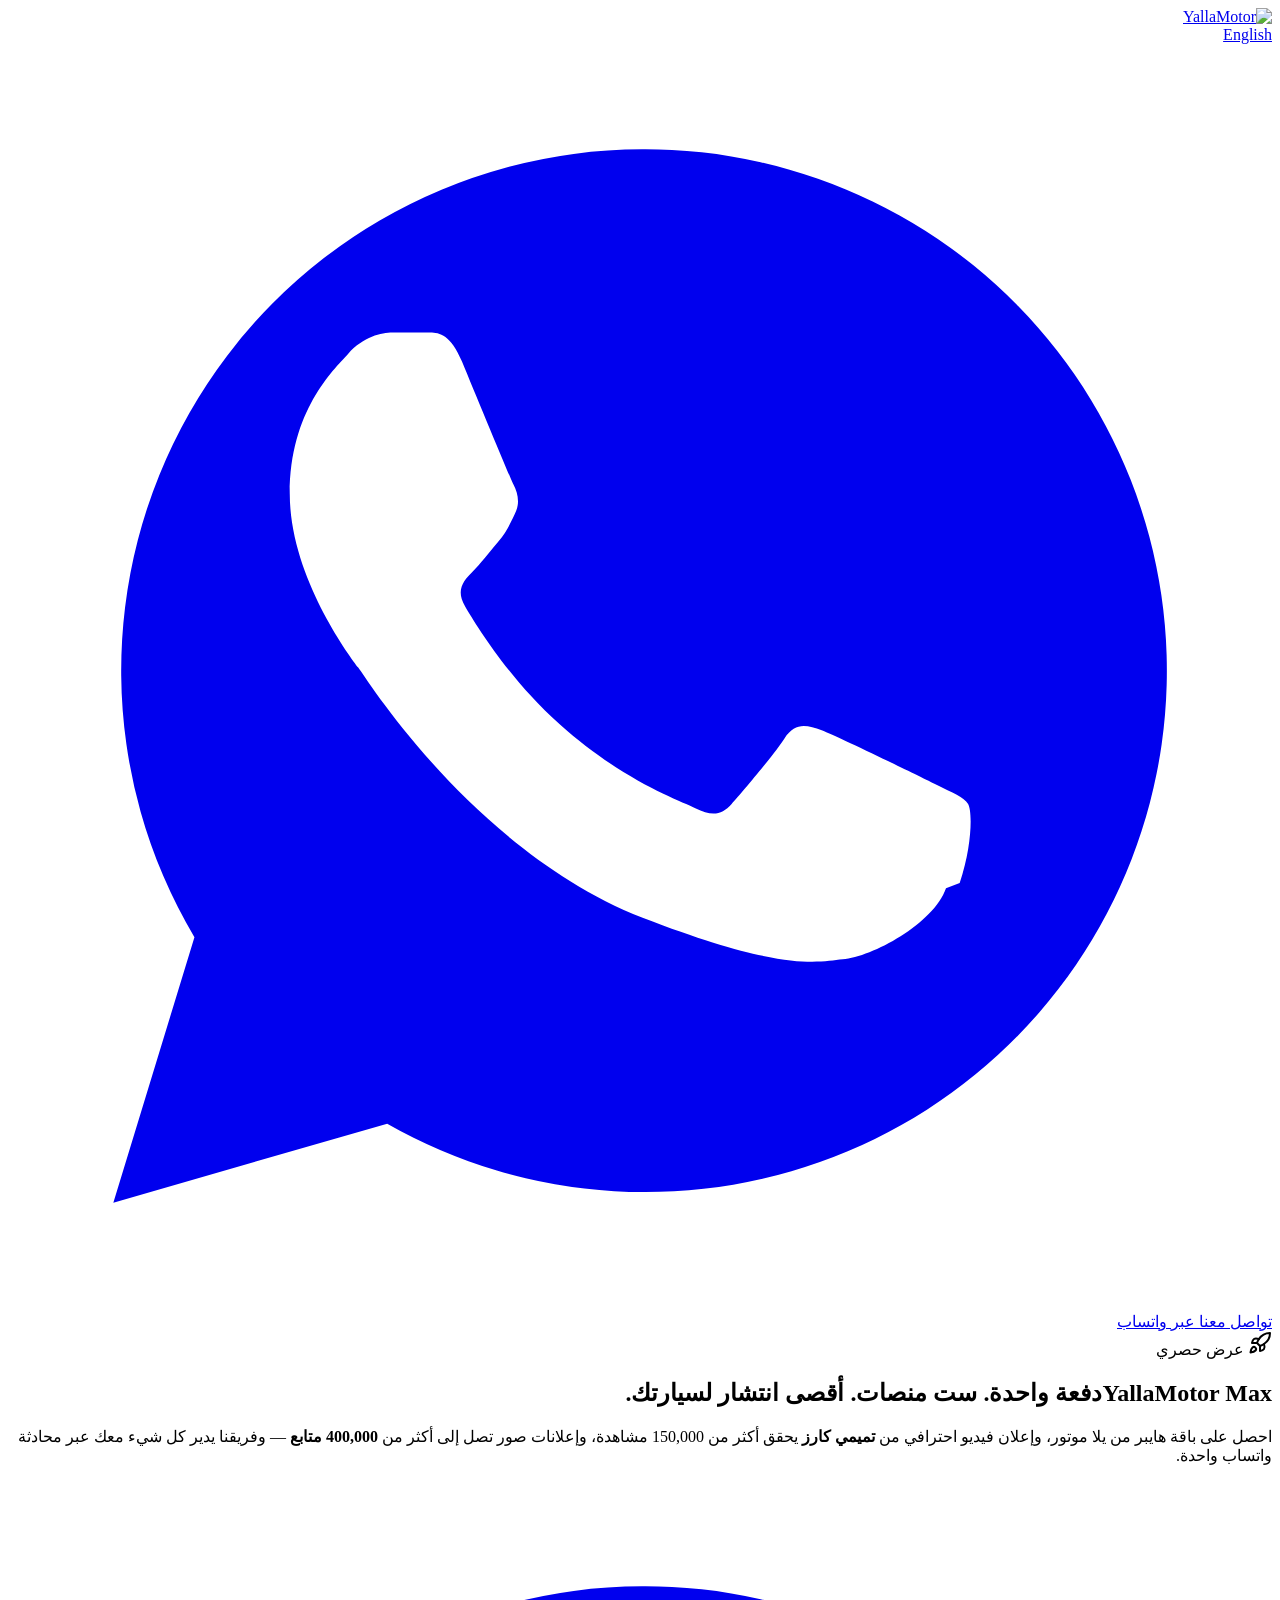
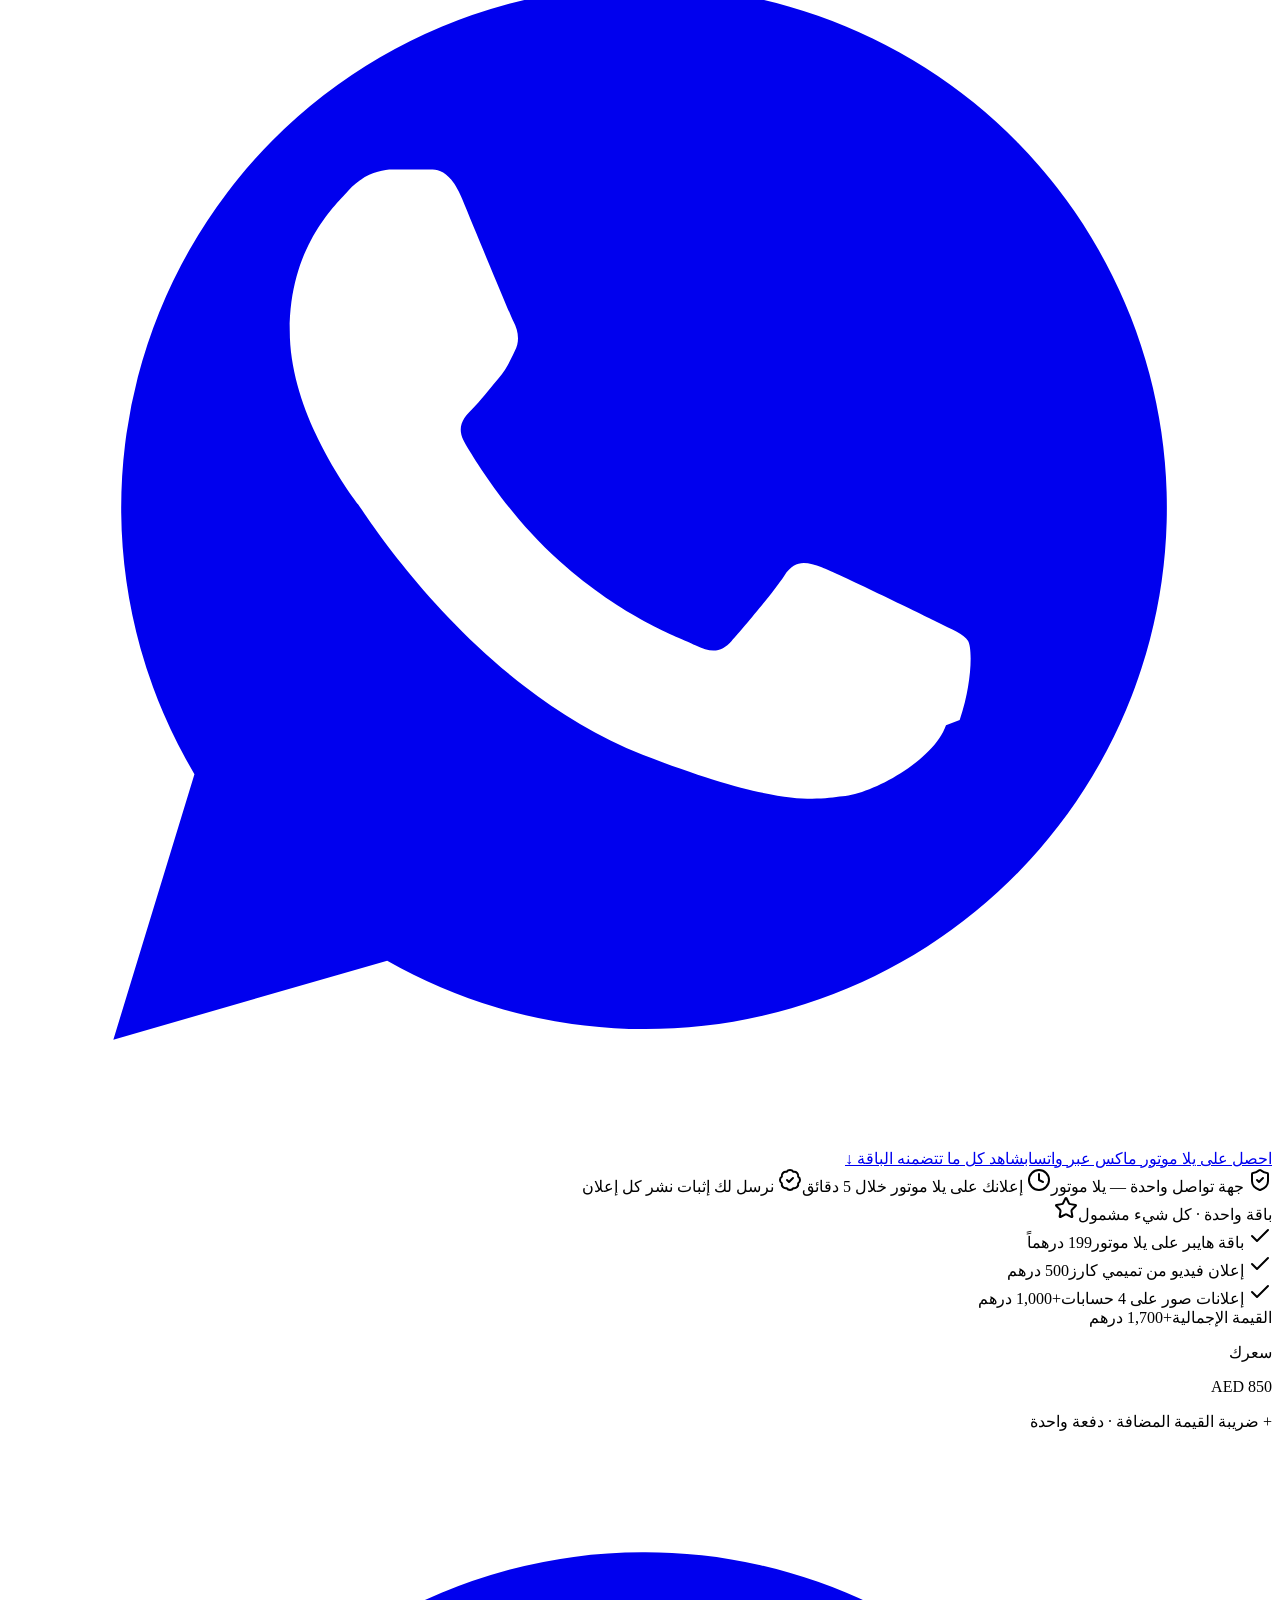
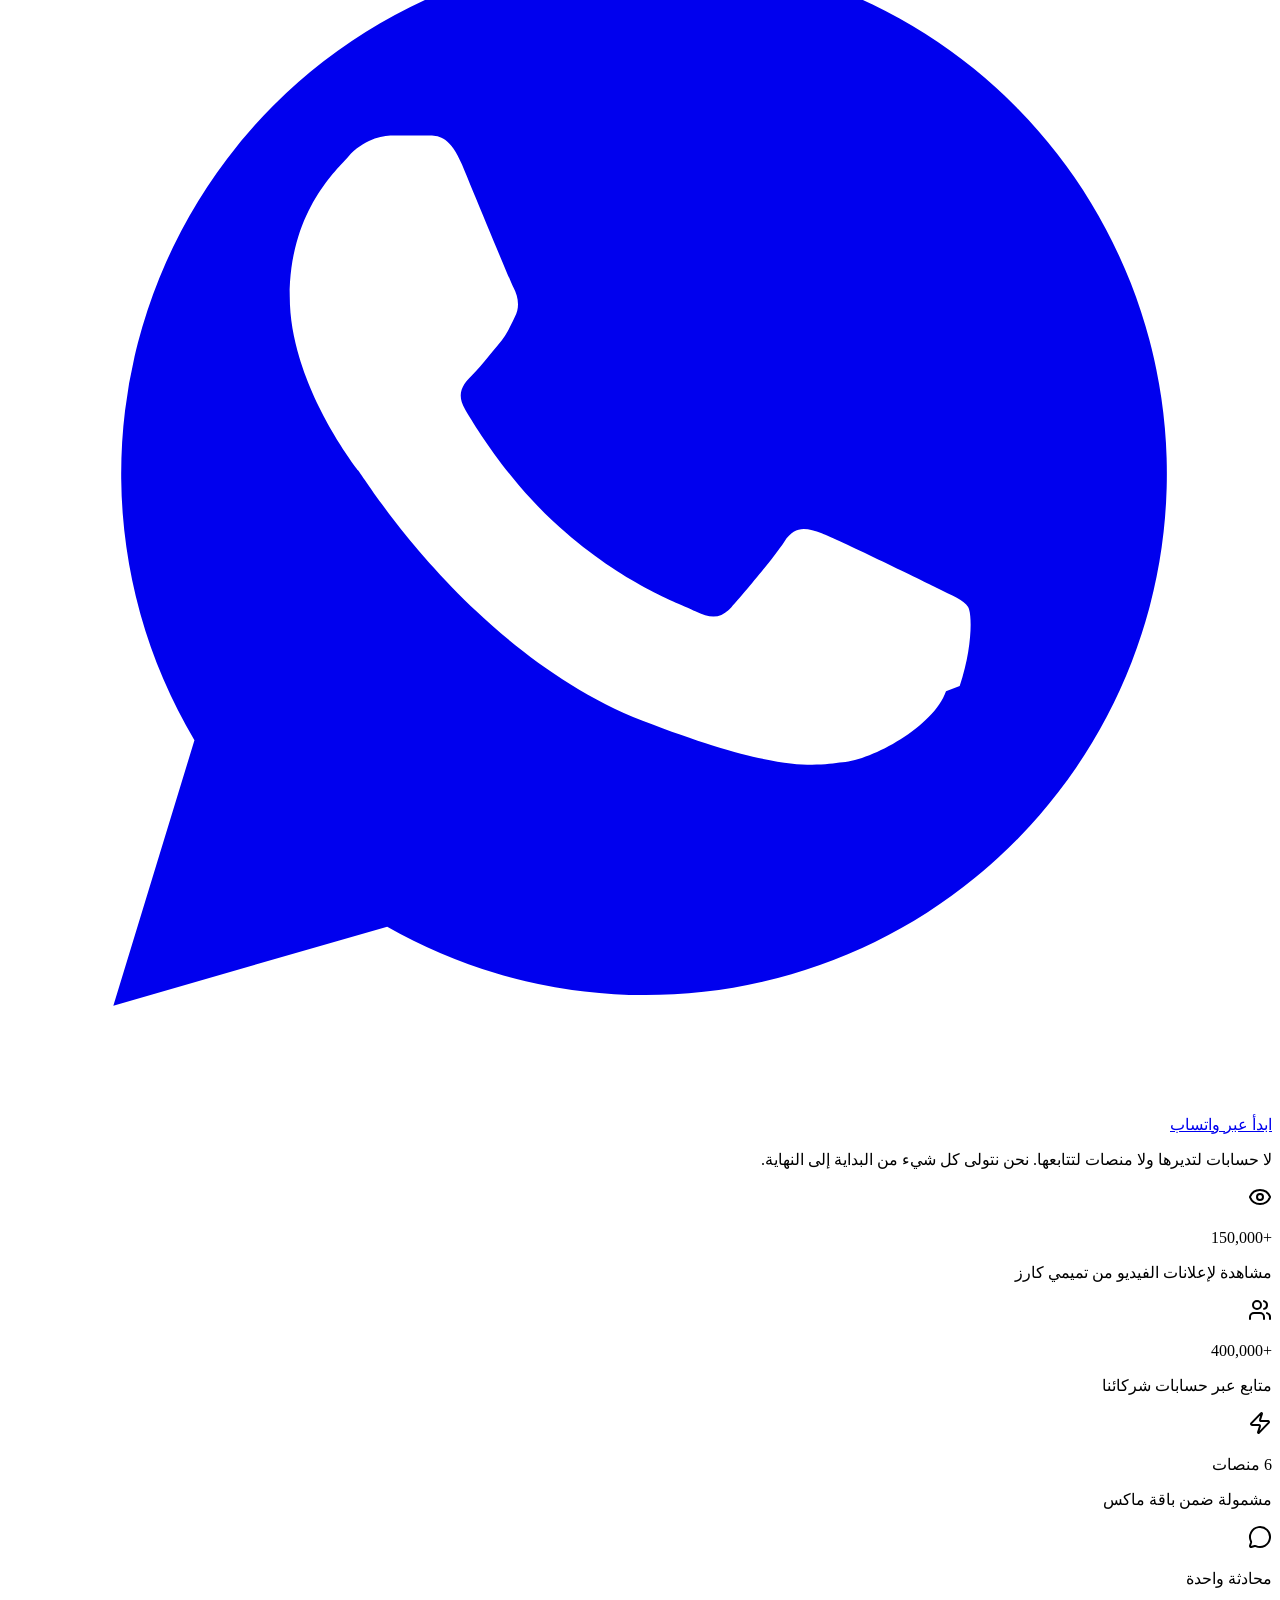
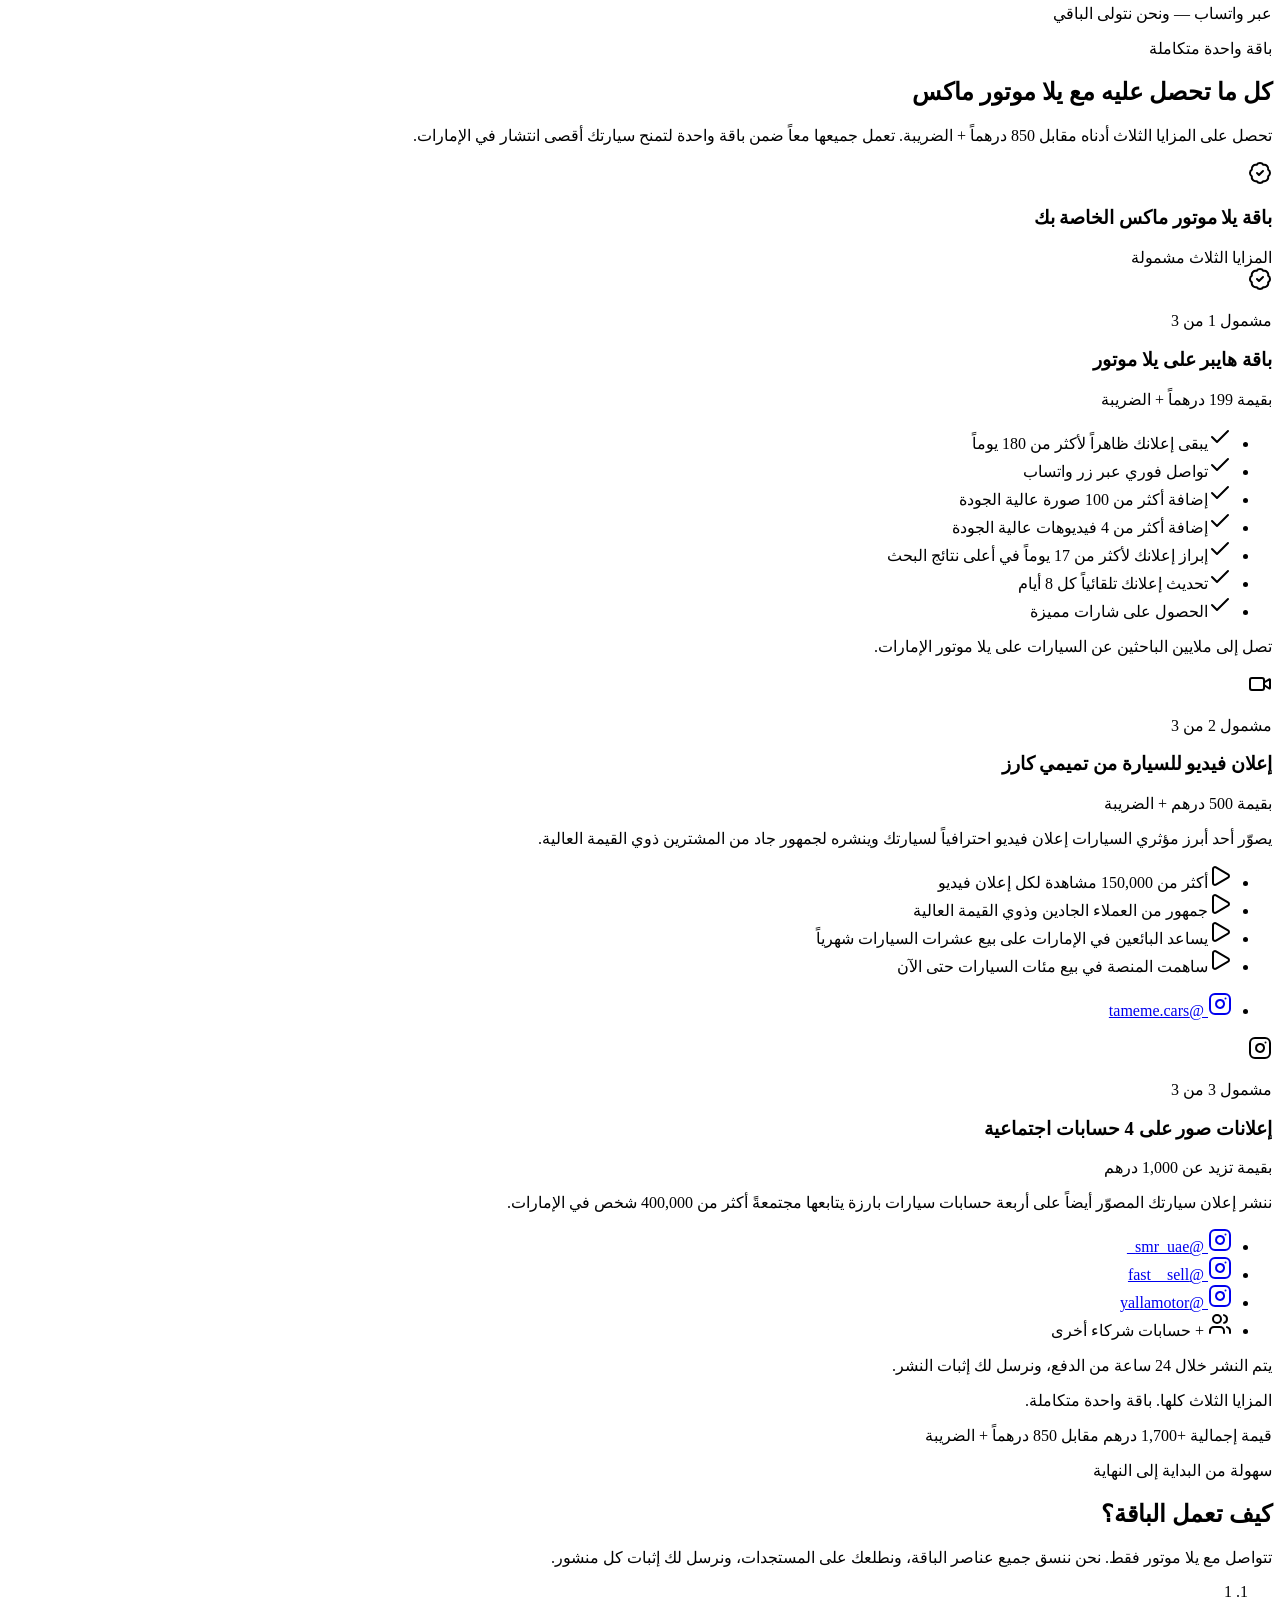
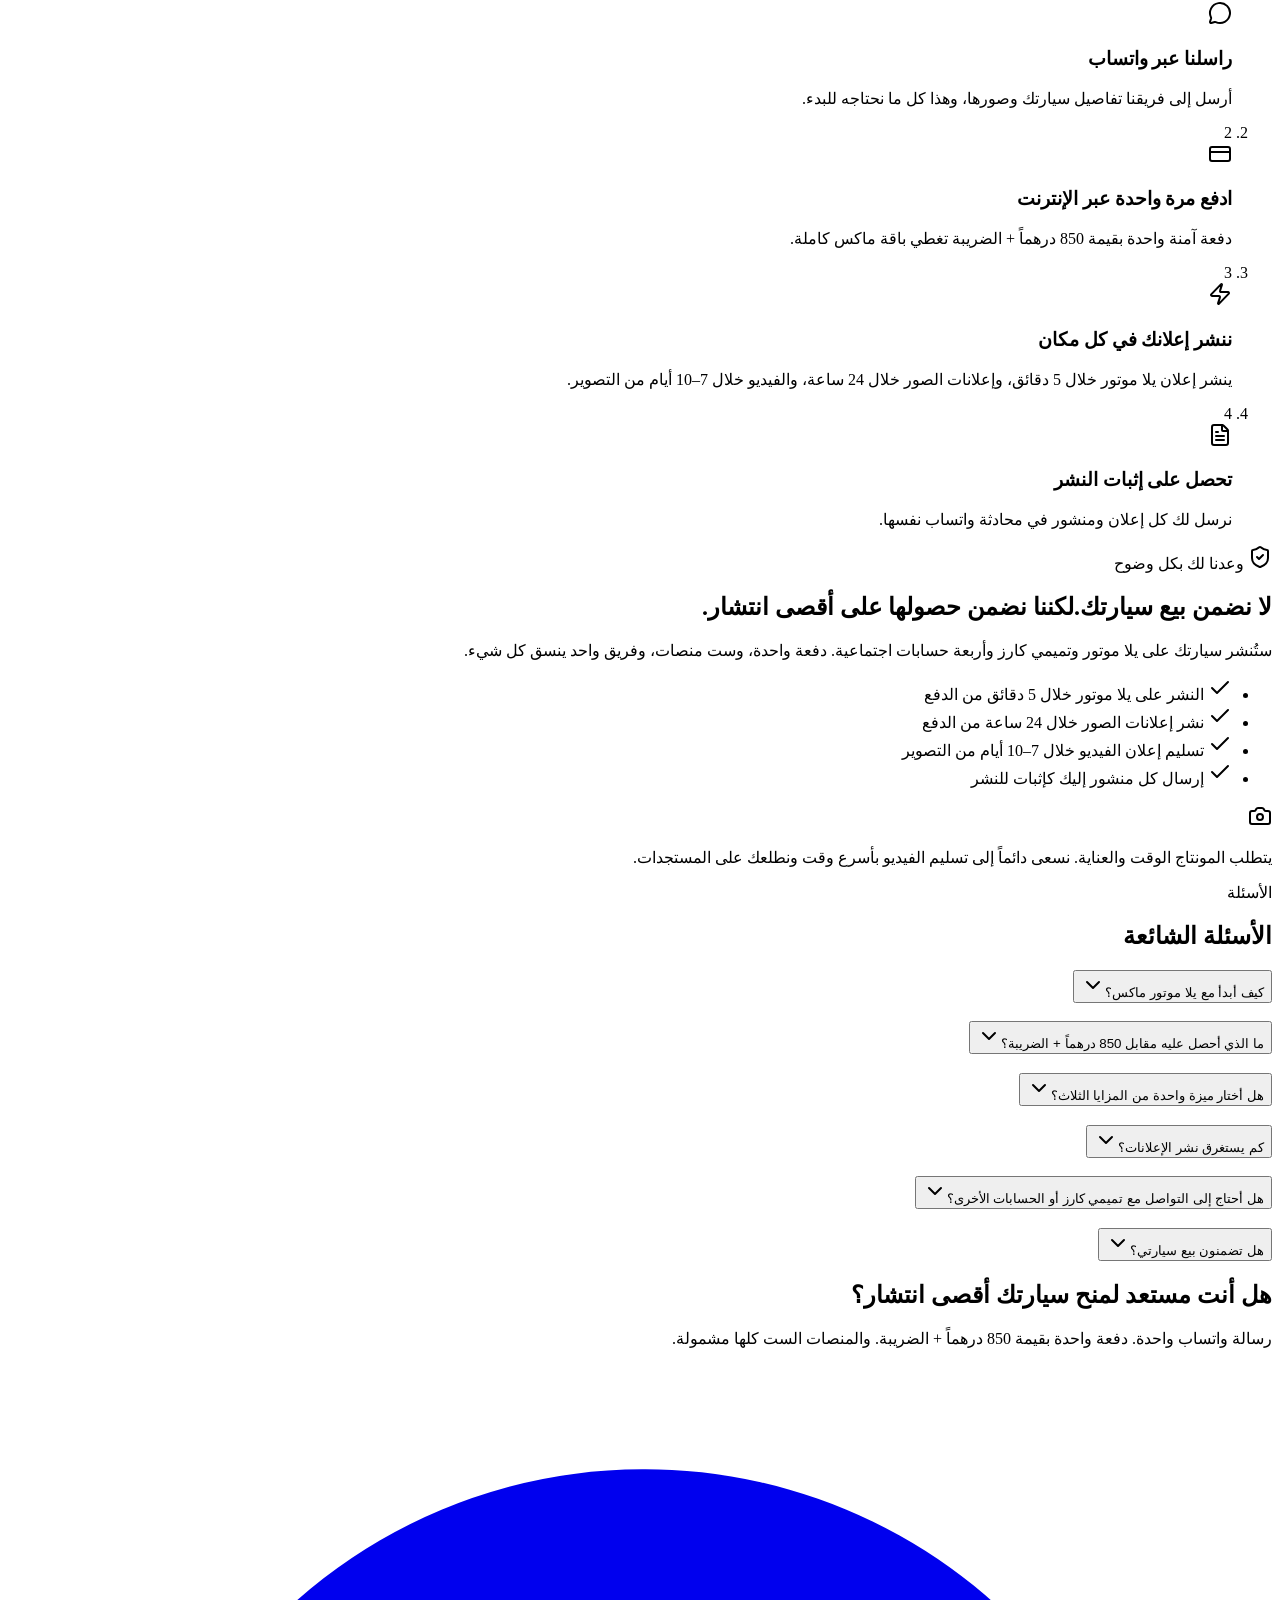
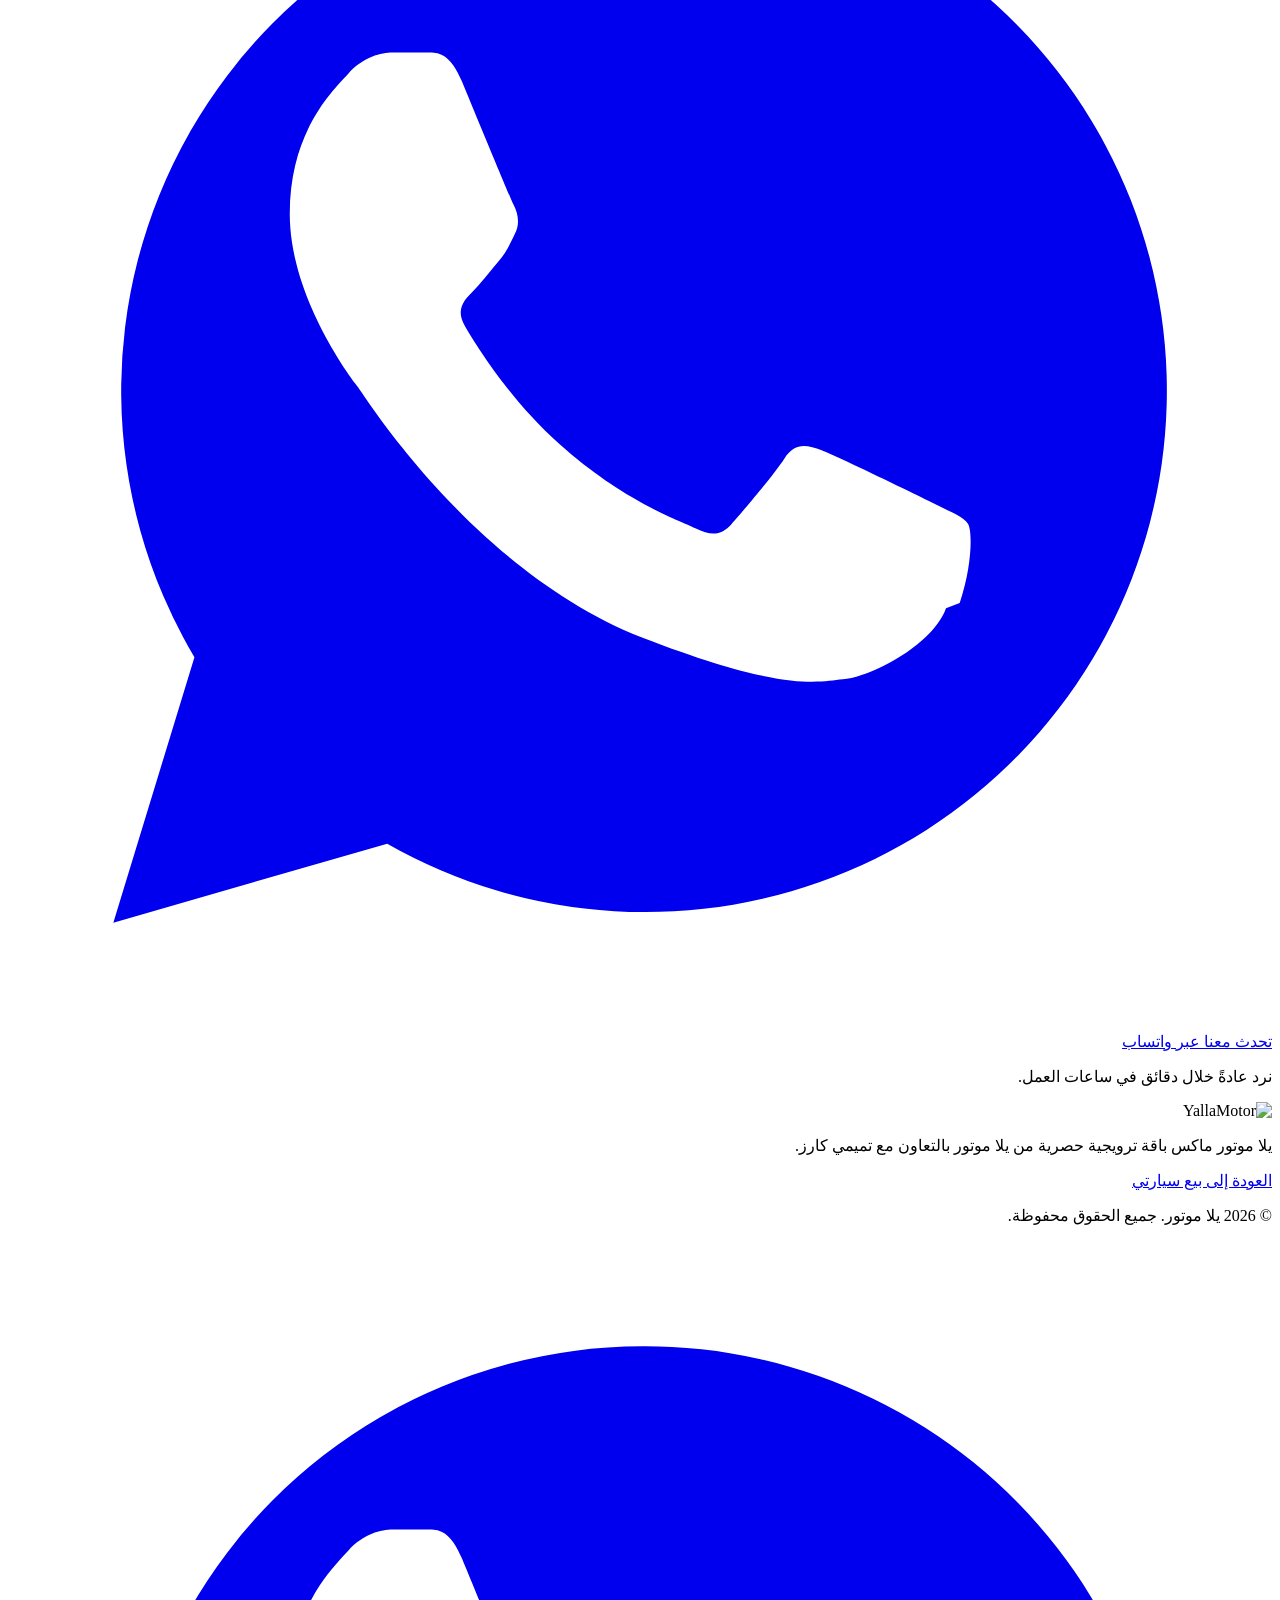
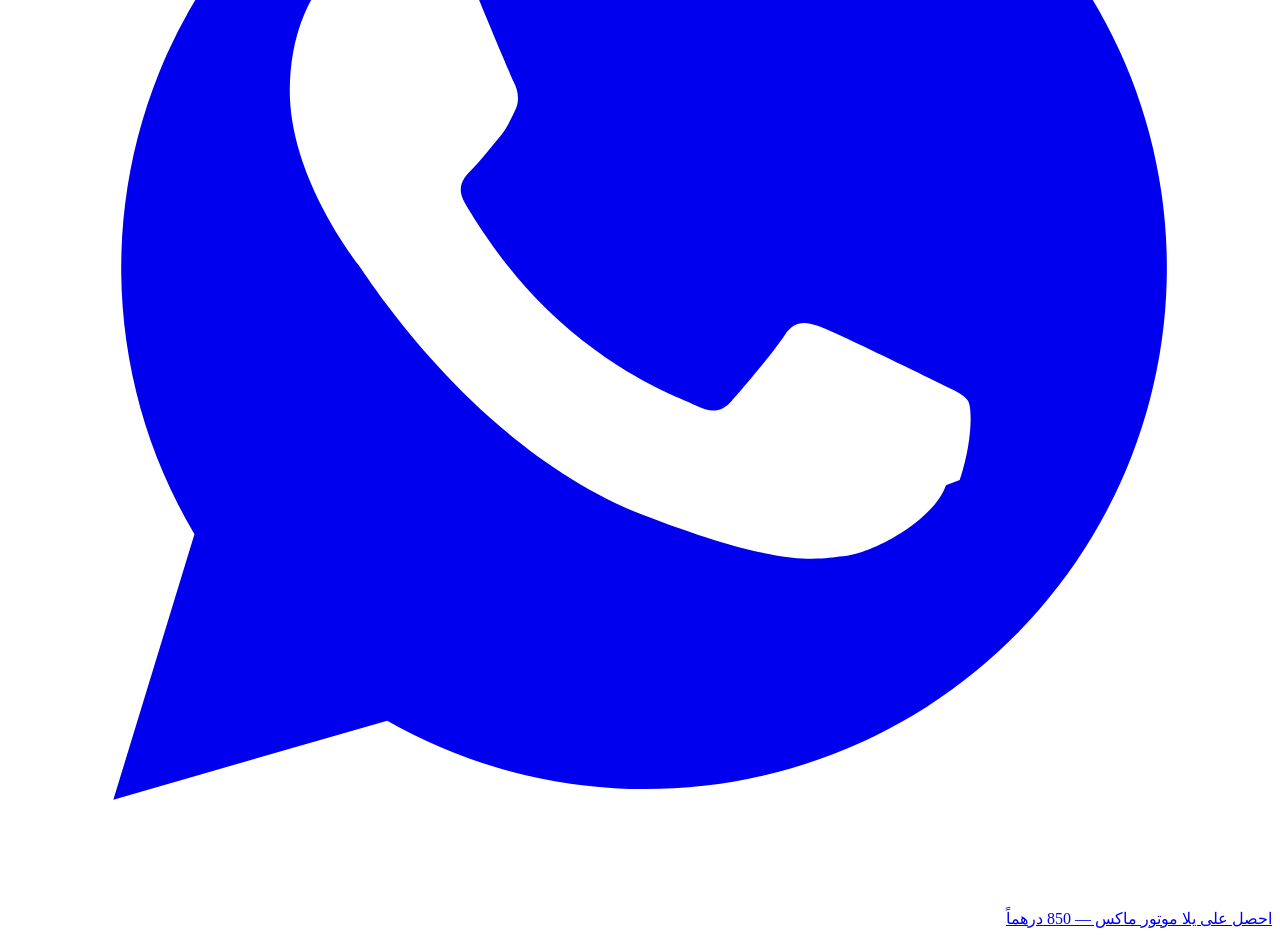
==== ar/index.html @ 2f6cdd78 "deploy: publish YallaMotor Max demo" ====
<!DOCTYPE html><html lang="ar" dir="rtl"><head><meta charSet="utf-8"/><meta name="viewport" content="width=device-width, initial-scale=1"/><link rel="preload" as="image" href="https://ymimg1.b8cdn.com/uploads/logos/ym-colored-logo-ar.svg"/><link rel="stylesheet" href="/yallamotor-boost-demo/assets/styles-BBoVsa_n.css" data-precedence="default"/><link rel="stylesheet" href="https://fonts.googleapis.com/css2?family=Inter:wght@400;600;700;800;900&amp;family=Noto+Kufi+Arabic:wght@400;600;700;800;900&amp;display=swap" data-precedence="default"/><title>يلا موتور ماكس | روّج لسيارتك على 6 منصات في الإمارات</title><meta name="author" content="YallaMotor"/><meta name="theme-color" content="#124D99"/><meta name="twitter:site" content="@YallaMotor"/><meta name="description" content="روّج لسيارتك على 6 منصات مع يلا موتور ماكس: باقة هايبر وفيديو من تميمي كارز وإعلانات صور على 4 حسابات مقابل 850 درهماً + الضريبة."/><meta name="keywords" content="بيع سيارتي الإمارات، إعلان سيارة، يلا موتور ماكس، تسويق سيارة، إعلان فيديو سيارة، تميمي كارز"/><meta name="robots" content="index, follow, max-image-preview:large"/><meta property="og:title" content="يلا موتور ماكس | روّج لسيارتك على 6 منصات في الإمارات"/><meta property="og:description" content="روّج لسيارتك على 6 منصات مع يلا موتور ماكس: باقة هايبر وفيديو من تميمي كارز وإعلانات صور على 4 حسابات مقابل 850 درهماً + الضريبة."/><meta property="og:type" content="website"/><meta property="og:url" content="https://uae.yallamotor.com/ar/yallamotor-max"/><meta property="og:site_name" content="YallaMotor"/><meta property="og:locale" content="ar_AE"/><meta property="og:locale:alternate" content="en_AE"/><meta name="twitter:card" content="summary_large_image"/><meta name="twitter:title" content="يلا موتور ماكس | روّج لسيارتك على 6 منصات في الإمارات"/><meta name="twitter:description" content="روّج لسيارتك على 6 منصات مع يلا موتور ماكس: باقة هايبر وفيديو من تميمي كارز وإعلانات صور على 4 حسابات مقابل 850 درهماً + الضريبة."/><link rel="modulepreload" href="/yallamotor-boost-demo/assets/index-CAZKb6pH.js"/><link rel="modulepreload" href="/yallamotor-boost-demo/assets/ar-DwVYAXFc.js"/><link rel="modulepreload" href="/yallamotor-boost-demo/assets/YallaMotorMaxPage-DIHy24-8.js"/><link rel="icon" href="/yallamotor-boost-demo/favicon.ico" type="image/x-icon"/><link rel="canonical" href="https://uae.yallamotor.com/ar/yallamotor-max"/><link rel="alternate" hrefLang="en-AE" href="https://uae.yallamotor.com/yallamotor-max"/><link rel="alternate" hrefLang="ar-AE" href="https://uae.yallamotor.com/ar/yallamotor-max"/><link rel="alternate" hrefLang="x-default" href="https://uae.yallamotor.com/yallamotor-max"/><link rel="preconnect" href="https://fonts.googleapis.com"/><link rel="preconnect" href="https://fonts.gstatic.com" crossorigin="anonymous"/><script type="application/ld+json">{"@context":"https://schema.org","@graph":[{"@type":"Service","@id":"https://uae.yallamotor.com/ar/yallamotor-max#service","name":"يلا موتور ماكس","description":"روّج لسيارتك على 6 منصات مع يلا موتور ماكس: باقة هايبر وفيديو من تميمي كارز وإعلانات صور على 4 حسابات مقابل 850 درهماً + الضريبة.","url":"https://uae.yallamotor.com/ar/yallamotor-max","areaServed":{"@type":"Country","name":"United Arab Emirates"},"provider":{"@type":"Organization","name":"YallaMotor","url":"https://uae.yallamotor.com"},"offers":{"@type":"Offer","price":"850","priceCurrency":"AED","url":"https://uae.yallamotor.com/ar/yallamotor-max","availability":"https://schema.org/InStock"}},{"@type":"FAQPage","@id":"https://uae.yallamotor.com/ar/yallamotor-max#faq","mainEntity":[{"@type":"Question","name":"كيف أبدأ مع يلا موتور ماكس؟","acceptedAnswer":{"@type":"Answer","text":"راسلنا عبر واتساب، وأرسل تفاصيل سيارتك وصورها، ثم ادفع عبر الإنترنت. يتولى فريقنا تنفيذ جميع عناصر الباقة بعد ذلك."}},{"@type":"Question","name":"ما الذي أحصل عليه مقابل 850 درهماً + الضريبة؟","acceptedAnswer":{"@type":"Answer","text":"تحصل على المزايا الثلاث كاملة: باقة هايبر من يلا موتور بقيمة 199 درهماً + الضريبة، وإعلان فيديو من تميمي كارز بقيمة 500 درهم + الضريبة، وإعلانات صور على أربعة حسابات اجتماعية بقيمة تزيد عن 1,000 درهم. القيمة الإجمالية تزيد عن 1,700 درهم."}},{"@type":"Question","name":"هل أختار ميزة واحدة من المزايا الثلاث؟","acceptedAnswer":{"@type":"Answer","text":"لا. يلا موتور ماكس باقة واحدة متكاملة، وتحصل على المزايا الثلاث كلها مقابل دفعة واحدة."}},{"@type":"Question","name":"كم يستغرق نشر الإعلانات؟","acceptedAnswer":{"@type":"Answer","text":"ينشر إعلانك على يلا موتور خلال 5 دقائق من الدفع، وإعلانات الصور خلال 24 ساعة، وإعلان الفيديو خلال 7–10 أيام من التصوير."}},{"@type":"Question","name":"هل أحتاج إلى التواصل مع تميمي كارز أو الحسابات الأخرى؟","acceptedAnswer":{"@type":"Answer","text":"لا. يلا موتور هي جهة تواصلك الوحيدة. نحن ننسق مع جميع المنصات ونرسل لك المواعيد وإثباتات النشر."}},{"@type":"Question","name":"هل تضمنون بيع سيارتي؟","acceptedAnswer":{"@type":"Answer","text":"نضمن أقصى انتشار على المنصات الست. أما البيع فيعتمد على السوق وسيارتك والسعر المطلوب."}}]},{"@type":"BreadcrumbList","itemListElement":[{"@type":"ListItem","position":1,"name":"الرئيسية","item":"https://uae.yallamotor.com/ar"},{"@type":"ListItem","position":2,"name":"يلا موتور ماكس","item":"https://uae.yallamotor.com/ar/yallamotor-max"}]}]}</script></head><body><!--$--><div lang="ar" dir="rtl" class="min-h-screen bg-background"><header class="sticky top-0 z-50 border-b border-border bg-background/95 backdrop-blur-md"><div class="ym-container flex h-[74px] items-center justify-between px-4 sm:px-6"><a href="/yallamotor-boost-demo/" class="flex items-center gap-2"><img src="https://ymimg1.b8cdn.com/uploads/logos/ym-colored-logo-ar.svg" alt="YallaMotor" class="h-7 w-auto"/></a><div class="flex items-center gap-2 sm:gap-3"><a lang="en" aria-label="عرض هذه الصفحة باللغة الإنجليزية" href="/yallamotor-boost-demo/" class="rounded-lg px-2.5 py-2 text-sm font-bold text-brand hover:bg-brand-soft">English</a><a href="https://wa.me/971522565774?text=Hello%20YallaMotor%2C%20I&#x27;m%20interested%20in%20posting%20my%20Car%20Ad%20using%20the%20YallaMotor%20Max%20Package." target="_blank" rel="noreferrer" class="inline-flex items-center gap-2 rounded-lg bg-whatsapp px-3 py-2.5 text-xs font-bold text-white transition-colors hover:bg-whatsapp-deep sm:px-4 sm:text-sm"><svg viewBox="0 0 24 24" fill="currentColor" class="h-4 w-4" aria-hidden="true"><path d="M12.04 2a9.9 9.9 0 0 0-8.5 14.96L2 22l5.2-1.5A9.9 9.9 0 1 0 12.04 2Zm5.77 14.03c-.24.68-1.4 1.3-1.96 1.35-.5.05-1.13.24-3.8-.79-3.2-1.26-5.24-4.54-5.4-4.75-.16-.21-1.3-1.73-1.3-3.3 0-1.57.82-2.34 1.11-2.66.29-.32.63-.4.84-.4h.6c.2 0 .46-.07.72.55.26.63.9 2.18.98 2.34.08.16.13.35.02.56-.1.21-.16.34-.32.53-.16.19-.34.42-.48.56-.16.16-.33.34-.14.66.19.32.83 1.38 1.79 2.23 1.23 1.1 2.26 1.44 2.58 1.6.32.16.5.13.69-.08.19-.21.79-.92 1-1.24.21-.32.42-.26.71-.16.29.11 1.85.87 2.17 1.03.32.16.53.24.61.37.08.14.08.79-.16 1.5Z"></path></svg><span class="hidden sm:inline">تواصل معنا عبر واتساب</span></a></div></div></header><section class="relative overflow-hidden bg-brand-gradient text-primary-foreground"><div class="pointer-events-none absolute -right-32 -top-32 h-96 w-96 rounded-full border-[36px] border-primary-foreground/8"></div><div class="pointer-events-none absolute -bottom-40 -left-24 h-80 w-80 rounded-full border-[28px] border-primary-foreground/8"></div><div class="ym-container relative grid gap-10 px-4 pb-16 pt-12 sm:px-6 lg:grid-cols-[1.15fr_0.85fr] lg:items-center lg:pb-20 lg:pt-16"><div><span class="inline-flex items-center gap-2 rounded-lg bg-primary-foreground/12 px-3 py-2 text-xs font-extrabold uppercase tracking-wider text-primary-foreground ring-1 ring-primary-foreground/20"><svg xmlns="http://www.w3.org/2000/svg" width="24" height="24" viewBox="0 0 24 24" fill="none" stroke="currentColor" stroke-width="2" stroke-linecap="round" stroke-linejoin="round" class="lucide lucide-rocket h-3.5 w-3.5 text-max-accent" aria-hidden="true"><path d="M12 15v5s3.03-.55 4-2c1.08-1.62 0-5 0-5"></path><path d="M4.5 16.5c-1.5 1.26-2 5-2 5s3.74-.5 5-2c.71-.84.7-2.13-.09-2.91a2.18 2.18 0 0 0-2.91-.09"></path><path d="M9 12a22 22 0 0 1 2-3.95A12.88 12.88 0 0 1 22 2c0 2.72-.78 7.5-6 11a22.4 22.4 0 0 1-4 2z"></path><path d="M9 12H4s.55-3.03 2-4c1.62-1.08 5 .05 5 .05"></path></svg> <!-- -->عرض حصري</span><h1 class="mt-5 text-4xl font-black leading-[1.08] tracking-tight sm:text-5xl lg:text-6xl">YallaMotor <span class="text-max-accent">Max</span><span class="mt-3 block max-w-3xl text-2xl font-extrabold leading-snug text-primary-foreground/95 sm:text-3xl">دفعة واحدة. ست منصات. أقصى انتشار لسيارتك.</span></h1><p class="mt-5 max-w-2xl text-base leading-relaxed text-primary-foreground/85 sm:text-lg">احصل على باقة هايبر من يلا موتور، وإعلان فيديو احترافي من<!-- --> <strong class="font-bold text-max-accent">تميمي كارز</strong> <!-- -->يحقق أكثر من 150,000 مشاهدة، وإعلانات صور تصل إلى أكثر من<!-- --> <strong class="font-bold text-max-accent">400,000 متابع</strong> <!-- -->— وفريقنا يدير كل شيء معك عبر محادثة واتساب واحدة.</p><div class="mt-8 flex flex-wrap items-center gap-4"><a href="https://wa.me/971522565774?text=Hello%20YallaMotor%2C%20I&#x27;m%20interested%20in%20posting%20my%20Car%20Ad%20using%20the%20YallaMotor%20Max%20Package." target="_blank" rel="noreferrer" class="inline-flex items-center gap-2.5 rounded-xl bg-whatsapp px-7 py-4 text-base font-extrabold text-white shadow-brand-lg transition-colors hover:bg-whatsapp-deep sm:text-lg"><svg viewBox="0 0 24 24" fill="currentColor" class="h-6 w-6" aria-hidden="true"><path d="M12.04 2a9.9 9.9 0 0 0-8.5 14.96L2 22l5.2-1.5A9.9 9.9 0 1 0 12.04 2Zm5.77 14.03c-.24.68-1.4 1.3-1.96 1.35-.5.05-1.13.24-3.8-.79-3.2-1.26-5.24-4.54-5.4-4.75-.16-.21-1.3-1.73-1.3-3.3 0-1.57.82-2.34 1.11-2.66.29-.32.63-.4.84-.4h.6c.2 0 .46-.07.72.55.26.63.9 2.18.98 2.34.08.16.13.35.02.56-.1.21-.16.34-.32.53-.16.19-.34.42-.48.56-.16.16-.33.34-.14.66.19.32.83 1.38 1.79 2.23 1.23 1.1 2.26 1.44 2.58 1.6.32.16.5.13.69-.08.19-.21.79-.92 1-1.24.21-.32.42-.26.71-.16.29.11 1.85.87 2.17 1.03.32.16.53.24.61.37.08.14.08.79-.16 1.5Z"></path></svg>احصل على يلا موتور ماكس عبر واتساب</a><a href="#whats-included" class="text-sm font-bold text-primary-foreground/85 underline underline-offset-4 hover:text-primary-foreground">شاهد كل ما تتضمنه الباقة<!-- --> <span aria-hidden="true">↓</span></a></div><div class="mt-8 flex flex-wrap gap-x-6 gap-y-3 text-xs font-semibold text-primary-foreground/75"><span class="inline-flex items-center gap-1.5"><svg xmlns="http://www.w3.org/2000/svg" width="24" height="24" viewBox="0 0 24 24" fill="none" stroke="currentColor" stroke-width="2" stroke-linecap="round" stroke-linejoin="round" class="lucide lucide-shield-check h-4 w-4 text-max-accent" aria-hidden="true"><path d="M20 13c0 5-3.5 7.5-7.66 8.95a1 1 0 0 1-.67-.01C7.5 20.5 4 18 4 13V6a1 1 0 0 1 1-1c2 0 4.5-1.2 6.24-2.72a1.17 1.17 0 0 1 1.52 0C14.51 3.81 17 5 19 5a1 1 0 0 1 1 1z"></path><path d="m9 12 2 2 4-4"></path></svg> <!-- -->جهة تواصل واحدة — يلا موتور</span><span class="inline-flex items-center gap-1.5"><svg xmlns="http://www.w3.org/2000/svg" width="24" height="24" viewBox="0 0 24 24" fill="none" stroke="currentColor" stroke-width="2" stroke-linecap="round" stroke-linejoin="round" class="lucide lucide-clock h-4 w-4 text-max-accent" aria-hidden="true"><circle cx="12" cy="12" r="10"></circle><path d="M12 6v6l4 2"></path></svg> <!-- -->إعلانك على يلا موتور خلال 5 دقائق</span><span class="inline-flex items-center gap-1.5"><svg xmlns="http://www.w3.org/2000/svg" width="24" height="24" viewBox="0 0 24 24" fill="none" stroke="currentColor" stroke-width="2" stroke-linecap="round" stroke-linejoin="round" class="lucide lucide-badge-check h-4 w-4 text-max-accent" aria-hidden="true"><path d="M3.85 8.62a4 4 0 0 1 4.78-4.77 4 4 0 0 1 6.74 0 4 4 0 0 1 4.78 4.78 4 4 0 0 1 0 6.74 4 4 0 0 1-4.77 4.78 4 4 0 0 1-6.75 0 4 4 0 0 1-4.78-4.77 4 4 0 0 1 0-6.76Z"></path><path d="m9 12 2 2 4-4"></path></svg> <!-- -->نرسل لك إثبات نشر كل إعلان</span></div></div><div class="rounded-2xl bg-background p-6 text-foreground shadow-brand-lg ring-1 ring-black/5 sm:p-8"><div class="flex items-center justify-between gap-4"><span class="rounded-lg bg-brand-soft px-3 py-1.5 text-xs font-extrabold uppercase tracking-wide text-brand">باقة واحدة · كل شيء مشمول</span><svg xmlns="http://www.w3.org/2000/svg" width="24" height="24" viewBox="0 0 24 24" fill="none" stroke="currentColor" stroke-width="2" stroke-linecap="round" stroke-linejoin="round" class="lucide lucide-star h-5 w-5 shrink-0 fill-max-accent text-max-accent-deep" aria-hidden="true"><path d="M11.525 2.295a.53.53 0 0 1 .95 0l2.31 4.679a2.123 2.123 0 0 0 1.595 1.16l5.166.756a.53.53 0 0 1 .294.904l-3.736 3.638a2.123 2.123 0 0 0-.611 1.878l.882 5.14a.53.53 0 0 1-.771.56l-4.618-2.428a2.122 2.122 0 0 0-1.973 0L6.396 21.01a.53.53 0 0 1-.77-.56l.881-5.139a2.122 2.122 0 0 0-.611-1.879L2.16 9.795a.53.53 0 0 1 .294-.906l5.165-.755a2.122 2.122 0 0 0 1.597-1.16z"></path></svg></div><div class="mt-5 space-y-3"><div class="flex items-start justify-between gap-4 text-sm"><span class="flex items-start gap-2 font-medium"><svg xmlns="http://www.w3.org/2000/svg" width="24" height="24" viewBox="0 0 24 24" fill="none" stroke="currentColor" stroke-width="2" stroke-linecap="round" stroke-linejoin="round" class="lucide lucide-check mt-0.5 h-4 w-4 shrink-0 text-whatsapp-deep" aria-hidden="true"><path d="M20 6 9 17l-5-5"></path></svg> <!-- -->باقة هايبر على يلا موتور</span><span class="shrink-0 font-bold text-muted-foreground">199 درهماً</span></div><div class="flex items-start justify-between gap-4 text-sm"><span class="flex items-start gap-2 font-medium"><svg xmlns="http://www.w3.org/2000/svg" width="24" height="24" viewBox="0 0 24 24" fill="none" stroke="currentColor" stroke-width="2" stroke-linecap="round" stroke-linejoin="round" class="lucide lucide-check mt-0.5 h-4 w-4 shrink-0 text-whatsapp-deep" aria-hidden="true"><path d="M20 6 9 17l-5-5"></path></svg> <!-- -->إعلان فيديو من تميمي كارز</span><span class="shrink-0 font-bold text-muted-foreground">500 درهم</span></div><div class="flex items-start justify-between gap-4 text-sm"><span class="flex items-start gap-2 font-medium"><svg xmlns="http://www.w3.org/2000/svg" width="24" height="24" viewBox="0 0 24 24" fill="none" stroke="currentColor" stroke-width="2" stroke-linecap="round" stroke-linejoin="round" class="lucide lucide-check mt-0.5 h-4 w-4 shrink-0 text-whatsapp-deep" aria-hidden="true"><path d="M20 6 9 17l-5-5"></path></svg> <!-- -->إعلانات صور على 4 حسابات</span><span class="shrink-0 font-bold text-muted-foreground">+1,000 درهم</span></div><div class="flex items-center justify-between gap-4 border-t border-dashed border-border pt-3 text-sm font-bold"><span class="text-muted-foreground">القيمة الإجمالية</span><span class="text-muted-foreground line-through">+1,700 درهم</span></div></div><div class="mt-5 rounded-xl bg-brand-gradient p-5 text-center text-primary-foreground"><p class="text-xs font-bold uppercase tracking-widest opacity-80">سعرك</p><p class="mt-1 text-5xl font-black tracking-tight">AED 850</p><p class="mt-1 text-xs opacity-80">+ ضريبة القيمة المضافة · دفعة واحدة</p></div><a href="https://wa.me/971522565774?text=Hello%20YallaMotor%2C%20I&#x27;m%20interested%20in%20posting%20my%20Car%20Ad%20using%20the%20YallaMotor%20Max%20Package." target="_blank" rel="noreferrer" class="mt-5 flex w-full items-center justify-center gap-2 rounded-xl bg-whatsapp px-6 py-3.5 text-base font-extrabold text-white transition-colors hover:bg-whatsapp-deep"><svg viewBox="0 0 24 24" fill="currentColor" class="h-5 w-5" aria-hidden="true"><path d="M12.04 2a9.9 9.9 0 0 0-8.5 14.96L2 22l5.2-1.5A9.9 9.9 0 1 0 12.04 2Zm5.77 14.03c-.24.68-1.4 1.3-1.96 1.35-.5.05-1.13.24-3.8-.79-3.2-1.26-5.24-4.54-5.4-4.75-.16-.21-1.3-1.73-1.3-3.3 0-1.57.82-2.34 1.11-2.66.29-.32.63-.4.84-.4h.6c.2 0 .46-.07.72.55.26.63.9 2.18.98 2.34.08.16.13.35.02.56-.1.21-.16.34-.32.53-.16.19-.34.42-.48.56-.16.16-.33.34-.14.66.19.32.83 1.38 1.79 2.23 1.23 1.1 2.26 1.44 2.58 1.6.32.16.5.13.69-.08.19-.21.79-.92 1-1.24.21-.32.42-.26.71-.16.29.11 1.85.87 2.17 1.03.32.16.53.24.61.37.08.14.08.79-.16 1.5Z"></path></svg> <!-- -->ابدأ عبر واتساب</a><p class="mt-3 text-center text-[11px] leading-snug text-muted-foreground">لا حسابات لتديرها ولا منصات لتتابعها. نحن نتولى كل شيء من البداية إلى النهاية.</p></div></div></section><section class="border-b border-border bg-card"><div class="ym-container grid grid-cols-2 gap-6 px-4 py-10 sm:px-6 lg:grid-cols-4"><div class="flex flex-col items-center text-center"><svg xmlns="http://www.w3.org/2000/svg" width="24" height="24" viewBox="0 0 24 24" fill="none" stroke="currentColor" stroke-width="2" stroke-linecap="round" stroke-linejoin="round" class="lucide lucide-eye h-6 w-6 text-brand" aria-hidden="true"><path d="M2.062 12.348a1 1 0 0 1 0-.696 10.75 10.75 0 0 1 19.876 0 1 1 0 0 1 0 .696 10.75 10.75 0 0 1-19.876 0"></path><circle cx="12" cy="12" r="3"></circle></svg><p class="mt-2 text-2xl font-black tracking-tight text-foreground sm:text-3xl">+150,000</p><p class="mt-1 text-xs font-medium text-muted-foreground sm:text-sm">مشاهدة لإعلانات الفيديو من تميمي كارز</p></div><div class="flex flex-col items-center text-center"><svg xmlns="http://www.w3.org/2000/svg" width="24" height="24" viewBox="0 0 24 24" fill="none" stroke="currentColor" stroke-width="2" stroke-linecap="round" stroke-linejoin="round" class="lucide lucide-users h-6 w-6 text-brand" aria-hidden="true"><path d="M16 21v-2a4 4 0 0 0-4-4H6a4 4 0 0 0-4 4v2"></path><path d="M16 3.128a4 4 0 0 1 0 7.744"></path><path d="M22 21v-2a4 4 0 0 0-3-3.87"></path><circle cx="9" cy="7" r="4"></circle></svg><p class="mt-2 text-2xl font-black tracking-tight text-foreground sm:text-3xl">+400,000</p><p class="mt-1 text-xs font-medium text-muted-foreground sm:text-sm">متابع عبر حسابات شركائنا</p></div><div class="flex flex-col items-center text-center"><svg xmlns="http://www.w3.org/2000/svg" width="24" height="24" viewBox="0 0 24 24" fill="none" stroke="currentColor" stroke-width="2" stroke-linecap="round" stroke-linejoin="round" class="lucide lucide-zap h-6 w-6 text-brand" aria-hidden="true"><path d="M4 14a1 1 0 0 1-.78-1.63l9.9-10.2a.5.5 0 0 1 .86.46l-1.92 6.02A1 1 0 0 0 13 10h7a1 1 0 0 1 .78 1.63l-9.9 10.2a.5.5 0 0 1-.86-.46l1.92-6.02A1 1 0 0 0 11 14z"></path></svg><p class="mt-2 text-2xl font-black tracking-tight text-foreground sm:text-3xl">6 منصات</p><p class="mt-1 text-xs font-medium text-muted-foreground sm:text-sm">مشمولة ضمن باقة ماكس</p></div><div class="flex flex-col items-center text-center"><svg xmlns="http://www.w3.org/2000/svg" width="24" height="24" viewBox="0 0 24 24" fill="none" stroke="currentColor" stroke-width="2" stroke-linecap="round" stroke-linejoin="round" class="lucide lucide-message-circle h-6 w-6 text-brand" aria-hidden="true"><path d="M2.992 16.342a2 2 0 0 1 .094 1.167l-1.065 3.29a1 1 0 0 0 1.236 1.168l3.413-.998a2 2 0 0 1 1.099.092 10 10 0 1 0-4.777-4.719"></path></svg><p class="mt-2 text-2xl font-black tracking-tight text-foreground sm:text-3xl">محادثة واحدة</p><p class="mt-1 text-xs font-medium text-muted-foreground sm:text-sm">عبر واتساب — ونحن نتولى الباقي</p></div></div></section><section id="whats-included" class="ym-container scroll-mt-24 px-4 py-16 sm:px-6 lg:py-20"><div class="text-center"><span class="text-xs font-extrabold uppercase tracking-widest text-brand">باقة واحدة متكاملة</span><h2 class="mt-3 text-3xl font-black tracking-tight sm:text-4xl">كل ما تحصل عليه مع يلا موتور ماكس</h2><p class="mx-auto mt-3 max-w-3xl text-muted-foreground">تحصل على المزايا الثلاث أدناه مقابل 850 درهماً + الضريبة. تعمل جميعها معاً ضمن باقة واحدة لتمنح سيارتك أقصى انتشار في الإمارات.</p></div><div class="mt-10 overflow-hidden rounded-2xl border border-border bg-card shadow-card-lift"><div class="flex flex-col gap-3 bg-brand px-6 py-5 text-primary-foreground sm:flex-row sm:items-center sm:justify-between lg:px-8"><div class="flex items-center gap-3"><span class="flex h-10 w-10 items-center justify-center rounded-xl bg-primary-foreground/15"><svg xmlns="http://www.w3.org/2000/svg" width="24" height="24" viewBox="0 0 24 24" fill="none" stroke="currentColor" stroke-width="2" stroke-linecap="round" stroke-linejoin="round" class="lucide lucide-badge-check h-5 w-5 text-max-accent" aria-hidden="true"><path d="M3.85 8.62a4 4 0 0 1 4.78-4.77 4 4 0 0 1 6.74 0 4 4 0 0 1 4.78 4.78 4 4 0 0 1 0 6.74 4 4 0 0 1-4.77 4.78 4 4 0 0 1-6.75 0 4 4 0 0 1-4.78-4.77 4 4 0 0 1 0-6.76Z"></path><path d="m9 12 2 2 4-4"></path></svg></span><h3 class="text-lg font-extrabold sm:text-xl">باقة يلا موتور ماكس الخاصة بك</h3></div><span class="self-start rounded-lg bg-primary-foreground px-3 py-1.5 text-xs font-extrabold uppercase tracking-wide text-brand sm:self-auto">المزايا الثلاث مشمولة</span></div><div class="grid lg:grid-cols-3 lg:divide-x lg:divide-border rtl:lg:divide-x-reverse"><article class="relative flex flex-col border-b border-border p-6 last:border-b-0 lg:border-b-0 lg:p-8"><div class="flex items-start gap-4"><span class="flex h-11 w-11 shrink-0 items-center justify-center rounded-xl bg-brand-soft text-brand"><svg xmlns="http://www.w3.org/2000/svg" width="24" height="24" viewBox="0 0 24 24" fill="none" stroke="currentColor" stroke-width="2" stroke-linecap="round" stroke-linejoin="round" class="lucide lucide-badge-check h-5 w-5" aria-hidden="true"><path d="M3.85 8.62a4 4 0 0 1 4.78-4.77 4 4 0 0 1 6.74 0 4 4 0 0 1 4.78 4.78 4 4 0 0 1 0 6.74 4 4 0 0 1-4.77 4.78 4 4 0 0 1-6.75 0 4 4 0 0 1-4.78-4.77 4 4 0 0 1 0-6.76Z"></path><path d="m9 12 2 2 4-4"></path></svg></span><div><p class="text-xs font-extrabold uppercase tracking-wider text-brand">مشمول 1 من 3</p><h3 class="mt-1 text-lg font-extrabold leading-snug">باقة هايبر على يلا موتور</h3><p class="mt-1 text-sm font-bold text-brand">بقيمة 199 درهماً + الضريبة</p></div></div><ul class="mt-5 flex-1 space-y-2.5 text-sm text-muted-foreground"><li class="flex items-start gap-2"><svg xmlns="http://www.w3.org/2000/svg" width="24" height="24" viewBox="0 0 24 24" fill="none" stroke="currentColor" stroke-width="2" stroke-linecap="round" stroke-linejoin="round" class="lucide lucide-check mt-0.5 h-4 w-4 shrink-0 text-whatsapp-deep" aria-hidden="true"><path d="M20 6 9 17l-5-5"></path></svg>يبقى إعلانك ظاهراً لأكثر من 180 يوماً</li><li class="flex items-start gap-2"><svg xmlns="http://www.w3.org/2000/svg" width="24" height="24" viewBox="0 0 24 24" fill="none" stroke="currentColor" stroke-width="2" stroke-linecap="round" stroke-linejoin="round" class="lucide lucide-check mt-0.5 h-4 w-4 shrink-0 text-whatsapp-deep" aria-hidden="true"><path d="M20 6 9 17l-5-5"></path></svg>تواصل فوري عبر زر واتساب</li><li class="flex items-start gap-2"><svg xmlns="http://www.w3.org/2000/svg" width="24" height="24" viewBox="0 0 24 24" fill="none" stroke="currentColor" stroke-width="2" stroke-linecap="round" stroke-linejoin="round" class="lucide lucide-check mt-0.5 h-4 w-4 shrink-0 text-whatsapp-deep" aria-hidden="true"><path d="M20 6 9 17l-5-5"></path></svg>إضافة أكثر من 100 صورة عالية الجودة</li><li class="flex items-start gap-2"><svg xmlns="http://www.w3.org/2000/svg" width="24" height="24" viewBox="0 0 24 24" fill="none" stroke="currentColor" stroke-width="2" stroke-linecap="round" stroke-linejoin="round" class="lucide lucide-check mt-0.5 h-4 w-4 shrink-0 text-whatsapp-deep" aria-hidden="true"><path d="M20 6 9 17l-5-5"></path></svg>إضافة أكثر من 4 فيديوهات عالية الجودة</li><li class="flex items-start gap-2"><svg xmlns="http://www.w3.org/2000/svg" width="24" height="24" viewBox="0 0 24 24" fill="none" stroke="currentColor" stroke-width="2" stroke-linecap="round" stroke-linejoin="round" class="lucide lucide-check mt-0.5 h-4 w-4 shrink-0 text-whatsapp-deep" aria-hidden="true"><path d="M20 6 9 17l-5-5"></path></svg>إبراز إعلانك لأكثر من 17 يوماً في أعلى نتائج البحث</li><li class="flex items-start gap-2"><svg xmlns="http://www.w3.org/2000/svg" width="24" height="24" viewBox="0 0 24 24" fill="none" stroke="currentColor" stroke-width="2" stroke-linecap="round" stroke-linejoin="round" class="lucide lucide-check mt-0.5 h-4 w-4 shrink-0 text-whatsapp-deep" aria-hidden="true"><path d="M20 6 9 17l-5-5"></path></svg>تحديث إعلانك تلقائياً كل 8 أيام</li><li class="flex items-start gap-2"><svg xmlns="http://www.w3.org/2000/svg" width="24" height="24" viewBox="0 0 24 24" fill="none" stroke="currentColor" stroke-width="2" stroke-linecap="round" stroke-linejoin="round" class="lucide lucide-check mt-0.5 h-4 w-4 shrink-0 text-whatsapp-deep" aria-hidden="true"><path d="M20 6 9 17l-5-5"></path></svg>الحصول على شارات مميزة</li></ul><p class="mt-5 rounded-xl bg-brand-soft px-4 py-3 text-xs font-semibold leading-relaxed text-brand">تصل إلى ملايين الباحثين عن السيارات على يلا موتور الإمارات.</p></article><article class="relative flex flex-col border-b border-border p-6 last:border-b-0 lg:border-b-0 lg:p-8"><div class="flex items-start gap-4"><span class="flex h-11 w-11 shrink-0 items-center justify-center rounded-xl bg-brand-soft text-brand"><svg xmlns="http://www.w3.org/2000/svg" width="24" height="24" viewBox="0 0 24 24" fill="none" stroke="currentColor" stroke-width="2" stroke-linecap="round" stroke-linejoin="round" class="lucide lucide-video h-5 w-5" aria-hidden="true"><path d="m16 13 5.223 3.482a.5.5 0 0 0 .777-.416V7.87a.5.5 0 0 0-.752-.432L16 10.5"></path><rect x="2" y="6" width="14" height="12" rx="2"></rect></svg></span><div><p class="text-xs font-extrabold uppercase tracking-wider text-brand">مشمول 2 من 3</p><h3 class="mt-1 text-lg font-extrabold leading-snug">إعلان فيديو للسيارة من تميمي كارز</h3><p class="mt-1 text-sm font-bold text-brand">بقيمة 500 درهم + الضريبة</p></div></div><p class="mt-5 text-sm leading-relaxed text-muted-foreground">يصوّر أحد أبرز مؤثري السيارات إعلان فيديو احترافياً لسيارتك وينشره لجمهور جاد من المشترين ذوي القيمة العالية.</p><ul class="mt-5 flex-1 space-y-2.5 text-sm text-muted-foreground"><li class="flex items-start gap-2"><svg xmlns="http://www.w3.org/2000/svg" width="24" height="24" viewBox="0 0 24 24" fill="none" stroke="currentColor" stroke-width="2" stroke-linecap="round" stroke-linejoin="round" class="lucide lucide-play mt-0.5 h-4 w-4 shrink-0 text-brand" aria-hidden="true"><path d="M5 5a2 2 0 0 1 3.008-1.728l11.997 6.998a2 2 0 0 1 .003 3.458l-12 7A2 2 0 0 1 5 19z"></path></svg>أكثر من 150,000 مشاهدة لكل إعلان فيديو</li><li class="flex items-start gap-2"><svg xmlns="http://www.w3.org/2000/svg" width="24" height="24" viewBox="0 0 24 24" fill="none" stroke="currentColor" stroke-width="2" stroke-linecap="round" stroke-linejoin="round" class="lucide lucide-play mt-0.5 h-4 w-4 shrink-0 text-brand" aria-hidden="true"><path d="M5 5a2 2 0 0 1 3.008-1.728l11.997 6.998a2 2 0 0 1 .003 3.458l-12 7A2 2 0 0 1 5 19z"></path></svg>جمهور من العملاء الجادين وذوي القيمة العالية</li><li class="flex items-start gap-2"><svg xmlns="http://www.w3.org/2000/svg" width="24" height="24" viewBox="0 0 24 24" fill="none" stroke="currentColor" stroke-width="2" stroke-linecap="round" stroke-linejoin="round" class="lucide lucide-play mt-0.5 h-4 w-4 shrink-0 text-brand" aria-hidden="true"><path d="M5 5a2 2 0 0 1 3.008-1.728l11.997 6.998a2 2 0 0 1 .003 3.458l-12 7A2 2 0 0 1 5 19z"></path></svg>يساعد البائعين في الإمارات على بيع عشرات السيارات شهرياً</li><li class="flex items-start gap-2"><svg xmlns="http://www.w3.org/2000/svg" width="24" height="24" viewBox="0 0 24 24" fill="none" stroke="currentColor" stroke-width="2" stroke-linecap="round" stroke-linejoin="round" class="lucide lucide-play mt-0.5 h-4 w-4 shrink-0 text-brand" aria-hidden="true"><path d="M5 5a2 2 0 0 1 3.008-1.728l11.997 6.998a2 2 0 0 1 .003 3.458l-12 7A2 2 0 0 1 5 19z"></path></svg>ساهمت المنصة في بيع مئات السيارات حتى الآن</li></ul><ul class="mt-5 flex flex-wrap gap-2 text-sm font-semibold"><li><a href="https://www.instagram.com/tameme.cars" target="_blank" rel="noreferrer" class="inline-flex items-center gap-1.5 rounded-lg bg-brand-soft px-3 py-2 text-brand hover:bg-accent"><svg xmlns="http://www.w3.org/2000/svg" width="24" height="24" viewBox="0 0 24 24" fill="none" stroke="currentColor" stroke-width="2" stroke-linecap="round" stroke-linejoin="round" class="lucide lucide-instagram h-4 w-4" aria-hidden="true"><rect width="20" height="20" x="2" y="2" rx="5" ry="5"></rect><path d="M16 11.37A4 4 0 1 1 12.63 8 4 4 0 0 1 16 11.37z"></path><line x1="17.5" x2="17.51" y1="6.5" y2="6.5"></line></svg> <!-- -->@tameme.cars</a></li></ul></article><article class="relative flex flex-col border-b border-border p-6 last:border-b-0 lg:border-b-0 lg:p-8"><div class="flex items-start gap-4"><span class="flex h-11 w-11 shrink-0 items-center justify-center rounded-xl bg-brand-soft text-brand"><svg xmlns="http://www.w3.org/2000/svg" width="24" height="24" viewBox="0 0 24 24" fill="none" stroke="currentColor" stroke-width="2" stroke-linecap="round" stroke-linejoin="round" class="lucide lucide-instagram h-5 w-5" aria-hidden="true"><rect width="20" height="20" x="2" y="2" rx="5" ry="5"></rect><path d="M16 11.37A4 4 0 1 1 12.63 8 4 4 0 0 1 16 11.37z"></path><line x1="17.5" x2="17.51" y1="6.5" y2="6.5"></line></svg></span><div><p class="text-xs font-extrabold uppercase tracking-wider text-brand">مشمول 3 من 3</p><h3 class="mt-1 text-lg font-extrabold leading-snug">إعلانات صور على 4 حسابات اجتماعية</h3><p class="mt-1 text-sm font-bold text-brand">بقيمة تزيد عن 1,000 درهم</p></div></div><p class="mt-5 text-sm leading-relaxed text-muted-foreground">ننشر إعلان سيارتك المصوّر أيضاً على أربعة حسابات سيارات بارزة يتابعها مجتمعةً أكثر من 400,000 شخص في الإمارات.</p><ul class="mt-5 flex flex-wrap gap-2 text-sm font-semibold"><li><a href="https://www.instagram.com/smr_uae_" target="_blank" rel="noreferrer" class="inline-flex items-center gap-1.5 rounded-lg bg-brand-soft px-3 py-2 text-brand hover:bg-accent"><svg xmlns="http://www.w3.org/2000/svg" width="24" height="24" viewBox="0 0 24 24" fill="none" stroke="currentColor" stroke-width="2" stroke-linecap="round" stroke-linejoin="round" class="lucide lucide-instagram h-4 w-4" aria-hidden="true"><rect width="20" height="20" x="2" y="2" rx="5" ry="5"></rect><path d="M16 11.37A4 4 0 1 1 12.63 8 4 4 0 0 1 16 11.37z"></path><line x1="17.5" x2="17.51" y1="6.5" y2="6.5"></line></svg> <!-- -->@smr_uae_</a></li><li><a href="https://www.instagram.com/fast__sell" target="_blank" rel="noreferrer" class="inline-flex items-center gap-1.5 rounded-lg bg-brand-soft px-3 py-2 text-brand hover:bg-accent"><svg xmlns="http://www.w3.org/2000/svg" width="24" height="24" viewBox="0 0 24 24" fill="none" stroke="currentColor" stroke-width="2" stroke-linecap="round" stroke-linejoin="round" class="lucide lucide-instagram h-4 w-4" aria-hidden="true"><rect width="20" height="20" x="2" y="2" rx="5" ry="5"></rect><path d="M16 11.37A4 4 0 1 1 12.63 8 4 4 0 0 1 16 11.37z"></path><line x1="17.5" x2="17.51" y1="6.5" y2="6.5"></line></svg> <!-- -->@fast__sell</a></li><li><a href="https://www.instagram.com/yallamotor" target="_blank" rel="noreferrer" class="inline-flex items-center gap-1.5 rounded-lg bg-brand-soft px-3 py-2 text-brand hover:bg-accent"><svg xmlns="http://www.w3.org/2000/svg" width="24" height="24" viewBox="0 0 24 24" fill="none" stroke="currentColor" stroke-width="2" stroke-linecap="round" stroke-linejoin="round" class="lucide lucide-instagram h-4 w-4" aria-hidden="true"><rect width="20" height="20" x="2" y="2" rx="5" ry="5"></rect><path d="M16 11.37A4 4 0 1 1 12.63 8 4 4 0 0 1 16 11.37z"></path><line x1="17.5" x2="17.51" y1="6.5" y2="6.5"></line></svg> <!-- -->@yallamotor</a></li><li><span class="inline-flex items-center gap-1.5 px-2 py-2 text-muted-foreground"><svg xmlns="http://www.w3.org/2000/svg" width="24" height="24" viewBox="0 0 24 24" fill="none" stroke="currentColor" stroke-width="2" stroke-linecap="round" stroke-linejoin="round" class="lucide lucide-users h-4 w-4" aria-hidden="true"><path d="M16 21v-2a4 4 0 0 0-4-4H6a4 4 0 0 0-4 4v2"></path><path d="M16 3.128a4 4 0 0 1 0 7.744"></path><path d="M22 21v-2a4 4 0 0 0-3-3.87"></path><circle cx="9" cy="7" r="4"></circle></svg> <!-- -->+ حسابات شركاء أخرى</span></li></ul><p class="mt-5 rounded-xl bg-brand-soft px-4 py-3 text-xs font-semibold leading-relaxed text-brand">يتم النشر خلال 24 ساعة من الدفع، ونرسل لك إثبات النشر.</p></article></div><div class="flex flex-col items-center justify-between gap-4 border-t border-border bg-light-gray px-6 py-5 text-center sm:flex-row sm:text-start lg:px-8"><p class="font-extrabold text-foreground">المزايا الثلاث كلها. باقة واحدة متكاملة.</p><p class="text-sm font-bold text-brand">قيمة إجمالية +1,700 درهم مقابل 850 درهماً + الضريبة</p></div></div></section><section class="bg-brand-soft/60"><div class="ym-container px-4 py-16 sm:px-6 lg:py-20"><div class="text-center"><span class="text-xs font-extrabold uppercase tracking-widest text-brand">سهولة من البداية إلى النهاية</span><h2 class="mt-3 text-3xl font-black tracking-tight sm:text-4xl">كيف تعمل الباقة؟</h2><p class="mx-auto mt-3 max-w-2xl text-muted-foreground">تتواصل مع يلا موتور فقط. نحن ننسق جميع عناصر الباقة، ونطلعك على المستجدات، ونرسل لك إثبات كل منشور.</p></div><ol class="mt-10 grid gap-4 sm:grid-cols-2 lg:grid-cols-4"><li class="relative rounded-2xl border border-border bg-card p-6 shadow-card-lift"><span class="absolute -top-3 start-6 flex h-7 w-7 items-center justify-center rounded-lg bg-brand text-xs font-black text-primary-foreground">1</span><div class="flex h-11 w-11 items-center justify-center rounded-xl bg-brand-soft text-brand"><svg xmlns="http://www.w3.org/2000/svg" width="24" height="24" viewBox="0 0 24 24" fill="none" stroke="currentColor" stroke-width="2" stroke-linecap="round" stroke-linejoin="round" class="lucide lucide-message-circle h-5 w-5" aria-hidden="true"><path d="M2.992 16.342a2 2 0 0 1 .094 1.167l-1.065 3.29a1 1 0 0 0 1.236 1.168l3.413-.998a2 2 0 0 1 1.099.092 10 10 0 1 0-4.777-4.719"></path></svg></div><h3 class="mt-4 text-base font-extrabold">راسلنا عبر واتساب</h3><p class="mt-2 text-sm leading-relaxed text-muted-foreground">أرسل إلى فريقنا تفاصيل سيارتك وصورها، وهذا كل ما نحتاجه للبدء.</p></li><li class="relative rounded-2xl border border-border bg-card p-6 shadow-card-lift"><span class="absolute -top-3 start-6 flex h-7 w-7 items-center justify-center rounded-lg bg-brand text-xs font-black text-primary-foreground">2</span><div class="flex h-11 w-11 items-center justify-center rounded-xl bg-brand-soft text-brand"><svg xmlns="http://www.w3.org/2000/svg" width="24" height="24" viewBox="0 0 24 24" fill="none" stroke="currentColor" stroke-width="2" stroke-linecap="round" stroke-linejoin="round" class="lucide lucide-credit-card h-5 w-5" aria-hidden="true"><rect width="20" height="14" x="2" y="5" rx="2"></rect><line x1="2" x2="22" y1="10" y2="10"></line></svg></div><h3 class="mt-4 text-base font-extrabold">ادفع مرة واحدة عبر الإنترنت</h3><p class="mt-2 text-sm leading-relaxed text-muted-foreground">دفعة آمنة واحدة بقيمة 850 درهماً + الضريبة تغطي باقة ماكس كاملة.</p></li><li class="relative rounded-2xl border border-border bg-card p-6 shadow-card-lift"><span class="absolute -top-3 start-6 flex h-7 w-7 items-center justify-center rounded-lg bg-brand text-xs font-black text-primary-foreground">3</span><div class="flex h-11 w-11 items-center justify-center rounded-xl bg-brand-soft text-brand"><svg xmlns="http://www.w3.org/2000/svg" width="24" height="24" viewBox="0 0 24 24" fill="none" stroke="currentColor" stroke-width="2" stroke-linecap="round" stroke-linejoin="round" class="lucide lucide-zap h-5 w-5" aria-hidden="true"><path d="M4 14a1 1 0 0 1-.78-1.63l9.9-10.2a.5.5 0 0 1 .86.46l-1.92 6.02A1 1 0 0 0 13 10h7a1 1 0 0 1 .78 1.63l-9.9 10.2a.5.5 0 0 1-.86-.46l1.92-6.02A1 1 0 0 0 11 14z"></path></svg></div><h3 class="mt-4 text-base font-extrabold">ننشر إعلانك في كل مكان</h3><p class="mt-2 text-sm leading-relaxed text-muted-foreground">ينشر إعلان يلا موتور خلال 5 دقائق، وإعلانات الصور خلال 24 ساعة، والفيديو خلال 7–10 أيام من التصوير.</p></li><li class="relative rounded-2xl border border-border bg-card p-6 shadow-card-lift"><span class="absolute -top-3 start-6 flex h-7 w-7 items-center justify-center rounded-lg bg-brand text-xs font-black text-primary-foreground">4</span><div class="flex h-11 w-11 items-center justify-center rounded-xl bg-brand-soft text-brand"><svg xmlns="http://www.w3.org/2000/svg" width="24" height="24" viewBox="0 0 24 24" fill="none" stroke="currentColor" stroke-width="2" stroke-linecap="round" stroke-linejoin="round" class="lucide lucide-file-text h-5 w-5" aria-hidden="true"><path d="M6 22a2 2 0 0 1-2-2V4a2 2 0 0 1 2-2h8a2.4 2.4 0 0 1 1.704.706l3.588 3.588A2.4 2.4 0 0 1 20 8v12a2 2 0 0 1-2 2z"></path><path d="M14 2v5a1 1 0 0 0 1 1h5"></path><path d="M10 9H8"></path><path d="M16 13H8"></path><path d="M16 17H8"></path></svg></div><h3 class="mt-4 text-base font-extrabold">تحصل على إثبات النشر</h3><p class="mt-2 text-sm leading-relaxed text-muted-foreground">نرسل لك كل إعلان ومنشور في محادثة واتساب نفسها.</p></li></ol></div></section><section class="ym-container px-4 py-16 sm:px-6 lg:py-20"><div class="overflow-hidden rounded-2xl bg-brand-gradient p-8 text-primary-foreground shadow-brand-lg sm:p-12"><div class="grid items-center gap-8 lg:grid-cols-[1fr_auto]"><div><span class="inline-flex items-center gap-2 text-xs font-extrabold uppercase tracking-widest text-primary-foreground/75"><svg xmlns="http://www.w3.org/2000/svg" width="24" height="24" viewBox="0 0 24 24" fill="none" stroke="currentColor" stroke-width="2" stroke-linecap="round" stroke-linejoin="round" class="lucide lucide-shield-check h-4 w-4 text-max-accent" aria-hidden="true"><path d="M20 13c0 5-3.5 7.5-7.66 8.95a1 1 0 0 1-.67-.01C7.5 20.5 4 18 4 13V6a1 1 0 0 1 1-1c2 0 4.5-1.2 6.24-2.72a1.17 1.17 0 0 1 1.52 0C14.51 3.81 17 5 19 5a1 1 0 0 1 1 1z"></path><path d="m9 12 2 2 4-4"></path></svg> <!-- -->وعدنا لك بكل وضوح</span><h2 class="mt-5 text-2xl font-black leading-tight sm:text-3xl">لا نضمن بيع سيارتك.<span class="mt-1 block text-max-accent">لكننا نضمن حصولها على أقصى انتشار.</span></h2><p class="mt-4 max-w-3xl text-sm leading-relaxed text-primary-foreground/85 sm:text-base">ستُنشر سيارتك على يلا موتور وتميمي كارز وأربعة حسابات اجتماعية. دفعة واحدة، وست منصات، وفريق واحد ينسق كل شيء.</p><ul class="mt-6 grid gap-2.5 text-sm font-medium sm:grid-cols-2"><li class="flex items-start gap-2"><svg xmlns="http://www.w3.org/2000/svg" width="24" height="24" viewBox="0 0 24 24" fill="none" stroke="currentColor" stroke-width="2" stroke-linecap="round" stroke-linejoin="round" class="lucide lucide-check mt-0.5 h-4 w-4 shrink-0 text-max-accent" aria-hidden="true"><path d="M20 6 9 17l-5-5"></path></svg> <!-- -->النشر على يلا موتور خلال 5 دقائق من الدفع</li><li class="flex items-start gap-2"><svg xmlns="http://www.w3.org/2000/svg" width="24" height="24" viewBox="0 0 24 24" fill="none" stroke="currentColor" stroke-width="2" stroke-linecap="round" stroke-linejoin="round" class="lucide lucide-check mt-0.5 h-4 w-4 shrink-0 text-max-accent" aria-hidden="true"><path d="M20 6 9 17l-5-5"></path></svg> <!-- -->نشر إعلانات الصور خلال 24 ساعة من الدفع</li><li class="flex items-start gap-2"><svg xmlns="http://www.w3.org/2000/svg" width="24" height="24" viewBox="0 0 24 24" fill="none" stroke="currentColor" stroke-width="2" stroke-linecap="round" stroke-linejoin="round" class="lucide lucide-check mt-0.5 h-4 w-4 shrink-0 text-max-accent" aria-hidden="true"><path d="M20 6 9 17l-5-5"></path></svg> <!-- -->تسليم إعلان الفيديو خلال 7–10 أيام من التصوير</li><li class="flex items-start gap-2"><svg xmlns="http://www.w3.org/2000/svg" width="24" height="24" viewBox="0 0 24 24" fill="none" stroke="currentColor" stroke-width="2" stroke-linecap="round" stroke-linejoin="round" class="lucide lucide-check mt-0.5 h-4 w-4 shrink-0 text-max-accent" aria-hidden="true"><path d="M20 6 9 17l-5-5"></path></svg> <!-- -->إرسال كل منشور إليك كإثبات للنشر</li></ul></div><div class="flex flex-col items-center gap-3 rounded-xl bg-primary-foreground/10 p-6 text-center"><svg xmlns="http://www.w3.org/2000/svg" width="24" height="24" viewBox="0 0 24 24" fill="none" stroke="currentColor" stroke-width="2" stroke-linecap="round" stroke-linejoin="round" class="lucide lucide-camera h-8 w-8 text-max-accent" aria-hidden="true"><path d="M13.997 4a2 2 0 0 1 1.76 1.05l.486.9A2 2 0 0 0 18.003 7H20a2 2 0 0 1 2 2v9a2 2 0 0 1-2 2H4a2 2 0 0 1-2-2V9a2 2 0 0 1 2-2h1.997a2 2 0 0 0 1.759-1.048l.489-.904A2 2 0 0 1 10.004 4z"></path><circle cx="12" cy="13" r="3"></circle></svg><p class="max-w-[17rem] text-xs leading-relaxed text-primary-foreground/80">يتطلب المونتاج الوقت والعناية. نسعى دائماً إلى تسليم الفيديو بأسرع وقت ونطلعك على المستجدات.</p></div></div></div></section><section class="mx-auto max-w-3xl px-4 pb-16 sm:px-6 lg:pb-20"><div class="text-center"><span class="text-xs font-extrabold uppercase tracking-widest text-brand">الأسئلة</span><h2 class="mt-3 text-3xl font-black tracking-tight sm:text-4xl">الأسئلة الشائعة</h2></div><div class="mt-8" data-orientation="vertical"><div data-state="closed" data-orientation="vertical" class="mb-3 rounded-xl border border-border bg-card px-4"><h3 data-orientation="vertical" data-state="closed" class="flex"><button type="button" aria-expanded="false" data-state="closed" data-orientation="vertical" id="radix-_R_37aq_" class="flex flex-1 items-center justify-between py-4 cursor-pointer transition-all hover:underline [&amp;[data-state=open]&gt;svg]:rotate-180 text-start text-sm font-bold sm:text-base" data-radix-collection-item="">كيف أبدأ مع يلا موتور ماكس؟<svg xmlns="http://www.w3.org/2000/svg" width="24" height="24" viewBox="0 0 24 24" fill="none" stroke="currentColor" stroke-width="2" stroke-linecap="round" stroke-linejoin="round" class="lucide lucide-chevron-down h-4 w-4 shrink-0 text-muted-foreground transition-transform duration-200" aria-hidden="true"><path d="m6 9 6 6 6-6"></path></svg></button></h3><div data-state="closed" id="radix-_R_j7aq_" hidden="" role="region" aria-labelledby="radix-_R_37aq_" data-orientation="vertical" class="overflow-hidden text-sm data-[state=closed]:animate-accordion-up data-[state=open]:animate-accordion-down" style="--radix-accordion-content-height:var(--radix-collapsible-content-height);--radix-accordion-content-width:var(--radix-collapsible-content-width)"></div></div><div data-state="closed" data-orientation="vertical" class="mb-3 rounded-xl border border-border bg-card px-4"><h3 data-orientation="vertical" data-state="closed" class="flex"><button type="button" aria-expanded="false" data-state="closed" data-orientation="vertical" id="radix-_R_57aq_" class="flex flex-1 items-center justify-between py-4 cursor-pointer transition-all hover:underline [&amp;[data-state=open]&gt;svg]:rotate-180 text-start text-sm font-bold sm:text-base" data-radix-collection-item="">ما الذي أحصل عليه مقابل 850 درهماً + الضريبة؟<svg xmlns="http://www.w3.org/2000/svg" width="24" height="24" viewBox="0 0 24 24" fill="none" stroke="currentColor" stroke-width="2" stroke-linecap="round" stroke-linejoin="round" class="lucide lucide-chevron-down h-4 w-4 shrink-0 text-muted-foreground transition-transform duration-200" aria-hidden="true"><path d="m6 9 6 6 6-6"></path></svg></button></h3><div data-state="closed" id="radix-_R_l7aq_" hidden="" role="region" aria-labelledby="radix-_R_57aq_" data-orientation="vertical" class="overflow-hidden text-sm data-[state=closed]:animate-accordion-up data-[state=open]:animate-accordion-down" style="--radix-accordion-content-height:var(--radix-collapsible-content-height);--radix-accordion-content-width:var(--radix-collapsible-content-width)"></div></div><div data-state="closed" data-orientation="vertical" class="mb-3 rounded-xl border border-border bg-card px-4"><h3 data-orientation="vertical" data-state="closed" class="flex"><button type="button" aria-expanded="false" data-state="closed" data-orientation="vertical" id="radix-_R_77aq_" class="flex flex-1 items-center justify-between py-4 cursor-pointer transition-all hover:underline [&amp;[data-state=open]&gt;svg]:rotate-180 text-start text-sm font-bold sm:text-base" data-radix-collection-item="">هل أختار ميزة واحدة من المزايا الثلاث؟<svg xmlns="http://www.w3.org/2000/svg" width="24" height="24" viewBox="0 0 24 24" fill="none" stroke="currentColor" stroke-width="2" stroke-linecap="round" stroke-linejoin="round" class="lucide lucide-chevron-down h-4 w-4 shrink-0 text-muted-foreground transition-transform duration-200" aria-hidden="true"><path d="m6 9 6 6 6-6"></path></svg></button></h3><div data-state="closed" id="radix-_R_n7aq_" hidden="" role="region" aria-labelledby="radix-_R_77aq_" data-orientation="vertical" class="overflow-hidden text-sm data-[state=closed]:animate-accordion-up data-[state=open]:animate-accordion-down" style="--radix-accordion-content-height:var(--radix-collapsible-content-height);--radix-accordion-content-width:var(--radix-collapsible-content-width)"></div></div><div data-state="closed" data-orientation="vertical" class="mb-3 rounded-xl border border-border bg-card px-4"><h3 data-orientation="vertical" data-state="closed" class="flex"><button type="button" aria-expanded="false" data-state="closed" data-orientation="vertical" id="radix-_R_97aq_" class="flex flex-1 items-center justify-between py-4 cursor-pointer transition-all hover:underline [&amp;[data-state=open]&gt;svg]:rotate-180 text-start text-sm font-bold sm:text-base" data-radix-collection-item="">كم يستغرق نشر الإعلانات؟<svg xmlns="http://www.w3.org/2000/svg" width="24" height="24" viewBox="0 0 24 24" fill="none" stroke="currentColor" stroke-width="2" stroke-linecap="round" stroke-linejoin="round" class="lucide lucide-chevron-down h-4 w-4 shrink-0 text-muted-foreground transition-transform duration-200" aria-hidden="true"><path d="m6 9 6 6 6-6"></path></svg></button></h3><div data-state="closed" id="radix-_R_p7aq_" hidden="" role="region" aria-labelledby="radix-_R_97aq_" data-orientation="vertical" class="overflow-hidden text-sm data-[state=closed]:animate-accordion-up data-[state=open]:animate-accordion-down" style="--radix-accordion-content-height:var(--radix-collapsible-content-height);--radix-accordion-content-width:var(--radix-collapsible-content-width)"></div></div><div data-state="closed" data-orientation="vertical" class="mb-3 rounded-xl border border-border bg-card px-4"><h3 data-orientation="vertical" data-state="closed" class="flex"><button type="button" aria-expanded="false" data-state="closed" data-orientation="vertical" id="radix-_R_b7aq_" class="flex flex-1 items-center justify-between py-4 cursor-pointer transition-all hover:underline [&amp;[data-state=open]&gt;svg]:rotate-180 text-start text-sm font-bold sm:text-base" data-radix-collection-item="">هل أحتاج إلى التواصل مع تميمي كارز أو الحسابات الأخرى؟<svg xmlns="http://www.w3.org/2000/svg" width="24" height="24" viewBox="0 0 24 24" fill="none" stroke="currentColor" stroke-width="2" stroke-linecap="round" stroke-linejoin="round" class="lucide lucide-chevron-down h-4 w-4 shrink-0 text-muted-foreground transition-transform duration-200" aria-hidden="true"><path d="m6 9 6 6 6-6"></path></svg></button></h3><div data-state="closed" id="radix-_R_r7aq_" hidden="" role="region" aria-labelledby="radix-_R_b7aq_" data-orientation="vertical" class="overflow-hidden text-sm data-[state=closed]:animate-accordion-up data-[state=open]:animate-accordion-down" style="--radix-accordion-content-height:var(--radix-collapsible-content-height);--radix-accordion-content-width:var(--radix-collapsible-content-width)"></div></div><div data-state="closed" data-orientation="vertical" class="mb-3 rounded-xl border border-border bg-card px-4"><h3 data-orientation="vertical" data-state="closed" class="flex"><button type="button" aria-expanded="false" data-state="closed" data-orientation="vertical" id="radix-_R_d7aq_" class="flex flex-1 items-center justify-between py-4 cursor-pointer transition-all hover:underline [&amp;[data-state=open]&gt;svg]:rotate-180 text-start text-sm font-bold sm:text-base" data-radix-collection-item="">هل تضمنون بيع سيارتي؟<svg xmlns="http://www.w3.org/2000/svg" width="24" height="24" viewBox="0 0 24 24" fill="none" stroke="currentColor" stroke-width="2" stroke-linecap="round" stroke-linejoin="round" class="lucide lucide-chevron-down h-4 w-4 shrink-0 text-muted-foreground transition-transform duration-200" aria-hidden="true"><path d="m6 9 6 6 6-6"></path></svg></button></h3><div data-state="closed" id="radix-_R_t7aq_" hidden="" role="region" aria-labelledby="radix-_R_d7aq_" data-orientation="vertical" class="overflow-hidden text-sm data-[state=closed]:animate-accordion-up data-[state=open]:animate-accordion-down" style="--radix-accordion-content-height:var(--radix-collapsible-content-height);--radix-accordion-content-width:var(--radix-collapsible-content-width)"></div></div></div></section><section class="bg-brand-gradient text-primary-foreground"><div class="mx-auto max-w-4xl px-4 py-16 text-center sm:px-6 lg:py-20"><h2 class="text-3xl font-black tracking-tight sm:text-5xl">هل أنت مستعد لمنح سيارتك<!-- --> <span class="text-max-accent">أقصى انتشار؟</span></h2><p class="mx-auto mt-4 max-w-xl text-primary-foreground/85">رسالة واتساب واحدة. دفعة واحدة بقيمة 850 درهماً + الضريبة. والمنصات الست كلها مشمولة.</p><a href="https://wa.me/971522565774?text=Hello%20YallaMotor%2C%20I&#x27;m%20interested%20in%20posting%20my%20Car%20Ad%20using%20the%20YallaMotor%20Max%20Package." target="_blank" rel="noreferrer" class="mt-8 inline-flex items-center gap-2.5 rounded-xl bg-whatsapp px-8 py-4 text-lg font-extrabold text-white shadow-brand-lg transition-colors hover:bg-whatsapp-deep"><svg viewBox="0 0 24 24" fill="currentColor" class="h-6 w-6" aria-hidden="true"><path d="M12.04 2a9.9 9.9 0 0 0-8.5 14.96L2 22l5.2-1.5A9.9 9.9 0 1 0 12.04 2Zm5.77 14.03c-.24.68-1.4 1.3-1.96 1.35-.5.05-1.13.24-3.8-.79-3.2-1.26-5.24-4.54-5.4-4.75-.16-.21-1.3-1.73-1.3-3.3 0-1.57.82-2.34 1.11-2.66.29-.32.63-.4.84-.4h.6c.2 0 .46-.07.72.55.26.63.9 2.18.98 2.34.08.16.13.35.02.56-.1.21-.16.34-.32.53-.16.19-.34.42-.48.56-.16.16-.33.34-.14.66.19.32.83 1.38 1.79 2.23 1.23 1.1 2.26 1.44 2.58 1.6.32.16.5.13.69-.08.19-.21.79-.92 1-1.24.21-.32.42-.26.71-.16.29.11 1.85.87 2.17 1.03.32.16.53.24.61.37.08.14.08.79-.16 1.5Z"></path></svg> <!-- -->تحدث معنا عبر واتساب</a><p class="mt-4 text-xs text-primary-foreground/60">نرد عادةً خلال دقائق في ساعات العمل.</p></div></section><footer class="bg-ink text-primary-foreground/70"><div class="ym-container flex flex-col items-center gap-4 px-4 py-10 text-center sm:px-6"><img src="https://ymimg1.b8cdn.com/uploads/logos/ym-colored-logo-ar.svg" alt="YallaMotor" class="h-7 w-auto brightness-0 invert"/><p class="text-xs">يلا موتور ماكس باقة ترويجية حصرية من يلا موتور بالتعاون مع تميمي كارز.</p><a href="/yallamotor-boost-demo/ar/sell-my-car" class="text-xs font-semibold text-primary-foreground/90 underline underline-offset-4">العودة إلى بيع سيارتي</a><p class="text-[11px] text-primary-foreground/40">© 2026 يلا موتور. جميع الحقوق محفوظة.</p></div></footer><div class="fixed inset-x-0 bottom-0 z-50 border-t border-border bg-background/95 p-3 backdrop-blur-md sm:hidden"><a href="https://wa.me/971522565774?text=Hello%20YallaMotor%2C%20I&#x27;m%20interested%20in%20posting%20my%20Car%20Ad%20using%20the%20YallaMotor%20Max%20Package." target="_blank" rel="noreferrer" class="flex w-full items-center justify-center gap-2 rounded-xl bg-whatsapp px-6 py-3.5 text-sm font-extrabold text-white"><svg viewBox="0 0 24 24" fill="currentColor" class="h-5 w-5" aria-hidden="true"><path d="M12.04 2a9.9 9.9 0 0 0-8.5 14.96L2 22l5.2-1.5A9.9 9.9 0 1 0 12.04 2Zm5.77 14.03c-.24.68-1.4 1.3-1.96 1.35-.5.05-1.13.24-3.8-.79-3.2-1.26-5.24-4.54-5.4-4.75-.16-.21-1.3-1.73-1.3-3.3 0-1.57.82-2.34 1.11-2.66.29-.32.63-.4.84-.4h.6c.2 0 .46-.07.72.55.26.63.9 2.18.98 2.34.08.16.13.35.02.56-.1.21-.16.34-.32.53-.16.19-.34.42-.48.56-.16.16-.33.34-.14.66.19.32.83 1.38 1.79 2.23 1.23 1.1 2.26 1.44 2.58 1.6.32.16.5.13.69-.08.19-.21.79-.92 1-1.24.21-.32.42-.26.71-.16.29.11 1.85.87 2.17 1.03.32.16.53.24.61.37.08.14.08.79-.16 1.5Z"></path></svg> <!-- -->احصل على يلا موتور ماكس — 850 درهماً</a></div></div><script>(function(a,f){let l;try{l=JSON.parse(sessionStorage.getItem(a)||"{}")}catch{return}const n=l?.[f||history.state?.__TSR_key];let c=!1;for(const t in n){const e=n[t],o=e?.scrollX,s=e?.scrollY;if(Number.isFinite(o)&&Number.isFinite(s)){if(t==="window")scrollTo(o,s),c=!0;else if(t)try{const r=document.querySelector(t);r&&(r.scrollLeft=o,r.scrollTop=s)}catch{}}}if(c)return;const i=location.hash.slice(1);if(i){const t=history.state?.__hashScrollIntoViewOptions??!0;if(t){const e=document.getElementById(i);e&&e.scrollIntoView(t)}return}scrollTo(0,0)})("tsr-scroll-restoration-v1_3");document.currentScript.remove()</script><!--/$--><script class="$tsr" id="$tsr-stream-barrier">(self.$R=self.$R||{})["tsr"]=[];self.$_TSR={h(){this.hydrated=!0,this.c()},e(){this.streamEnded=!0,this.c()},c(){this.hydrated&&this.streamEnded&&(delete self.$_TSR,delete self.$R.tsr)},p(e){this.initialized?e():this.buffer.push(e)},buffer:[]};$_TSR.router=($R=>$R[0]={manifest:$R[1]={routes:$R[2]={__root__:$R[3]={preloads:$R[4]=["/yallamotor-boost-demo/assets/index-CAZKb6pH.js"],scripts:$R[5]=[$R[6]={attrs:$R[7]={type:"module",async:!0,src:"/yallamotor-boost-demo/assets/index-CAZKb6pH.js"}}]},"/ar":$R[8]={preloads:$R[9]=["/yallamotor-boost-demo/assets/ar-DwVYAXFc.js","/yallamotor-boost-demo/assets/YallaMotorMaxPage-DIHy24-8.js"]}}},matches:$R[10]=[$R[11]={i:"__root__ ",u:1788768905753,s:"success",ssr:!0},$R[12]={i:" ar ar",u:1788768905753,s:"success",ssr:!0}],lastMatchId:" ar ar"})($R["tsr"]);$_TSR.e();document.currentScript.remove()</script><script type="module" async="" src="/yallamotor-boost-demo/assets/index-CAZKb6pH.js"></script></body></html>
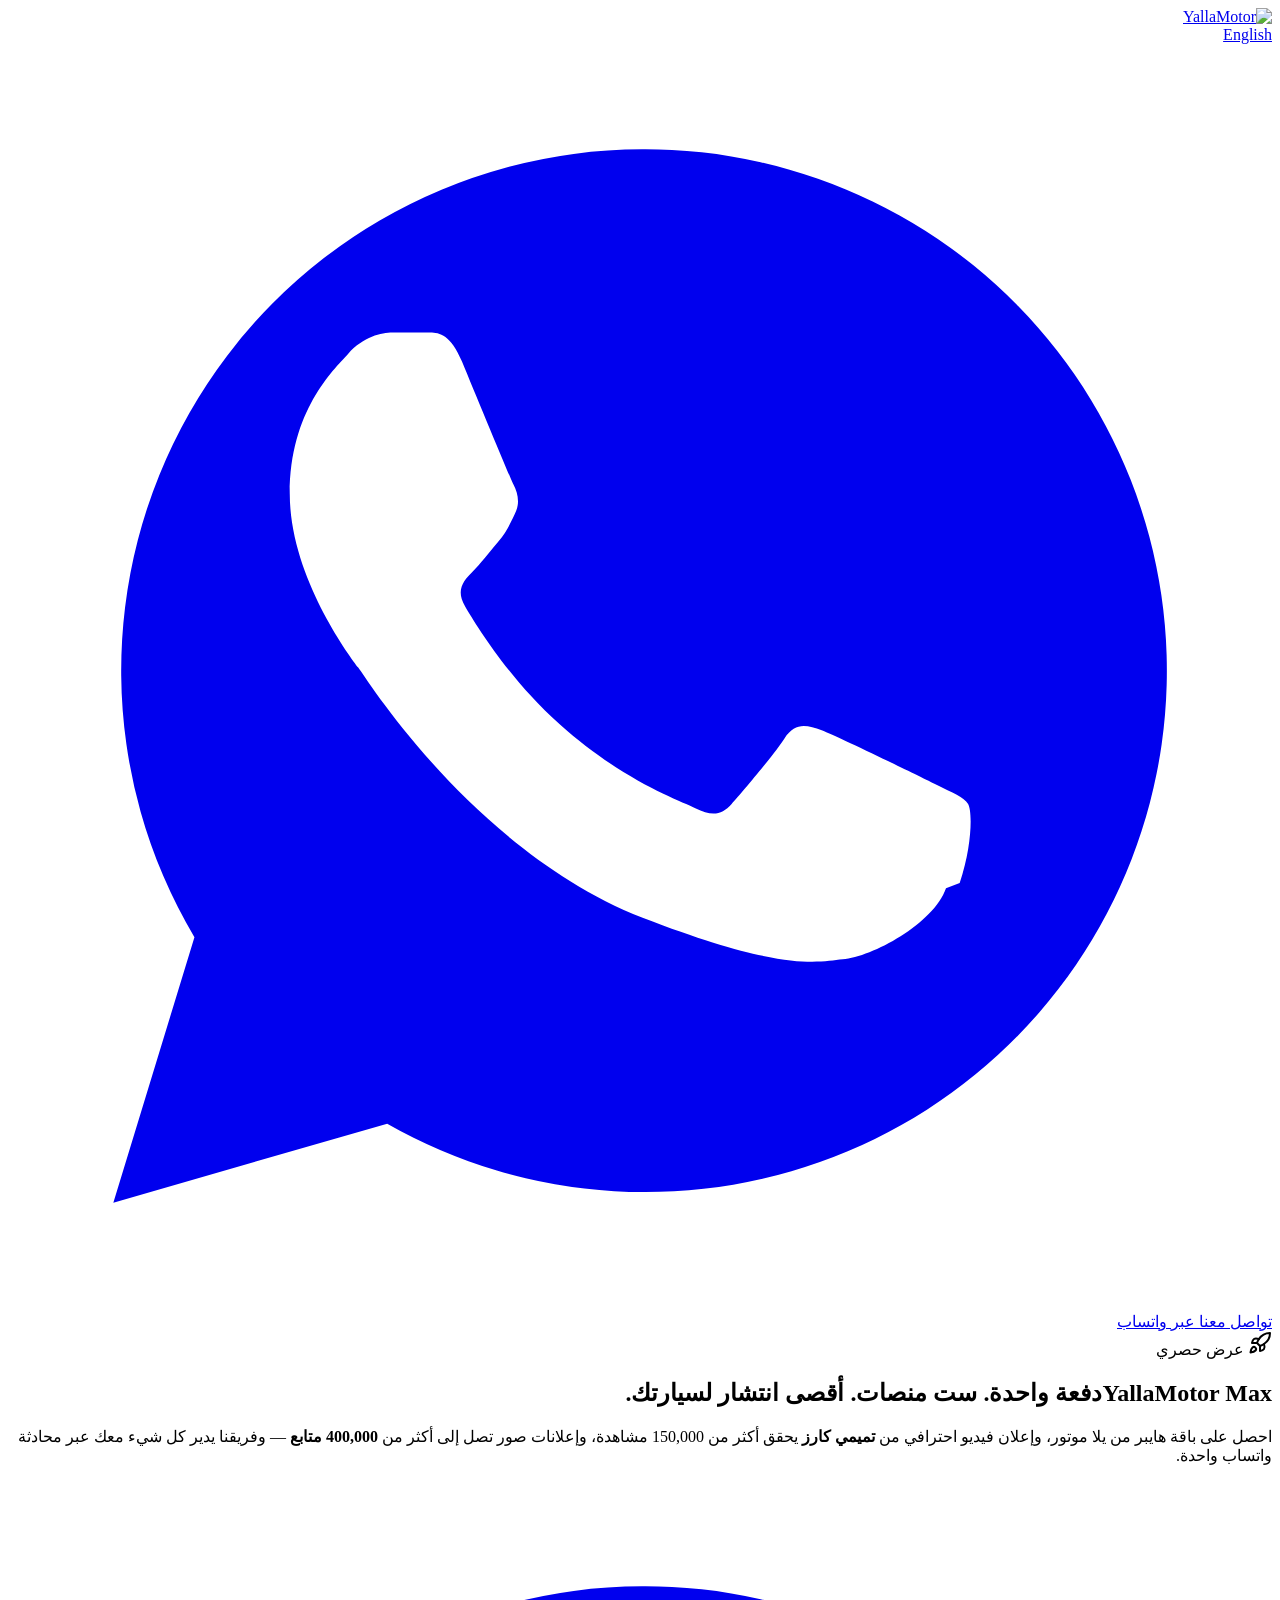
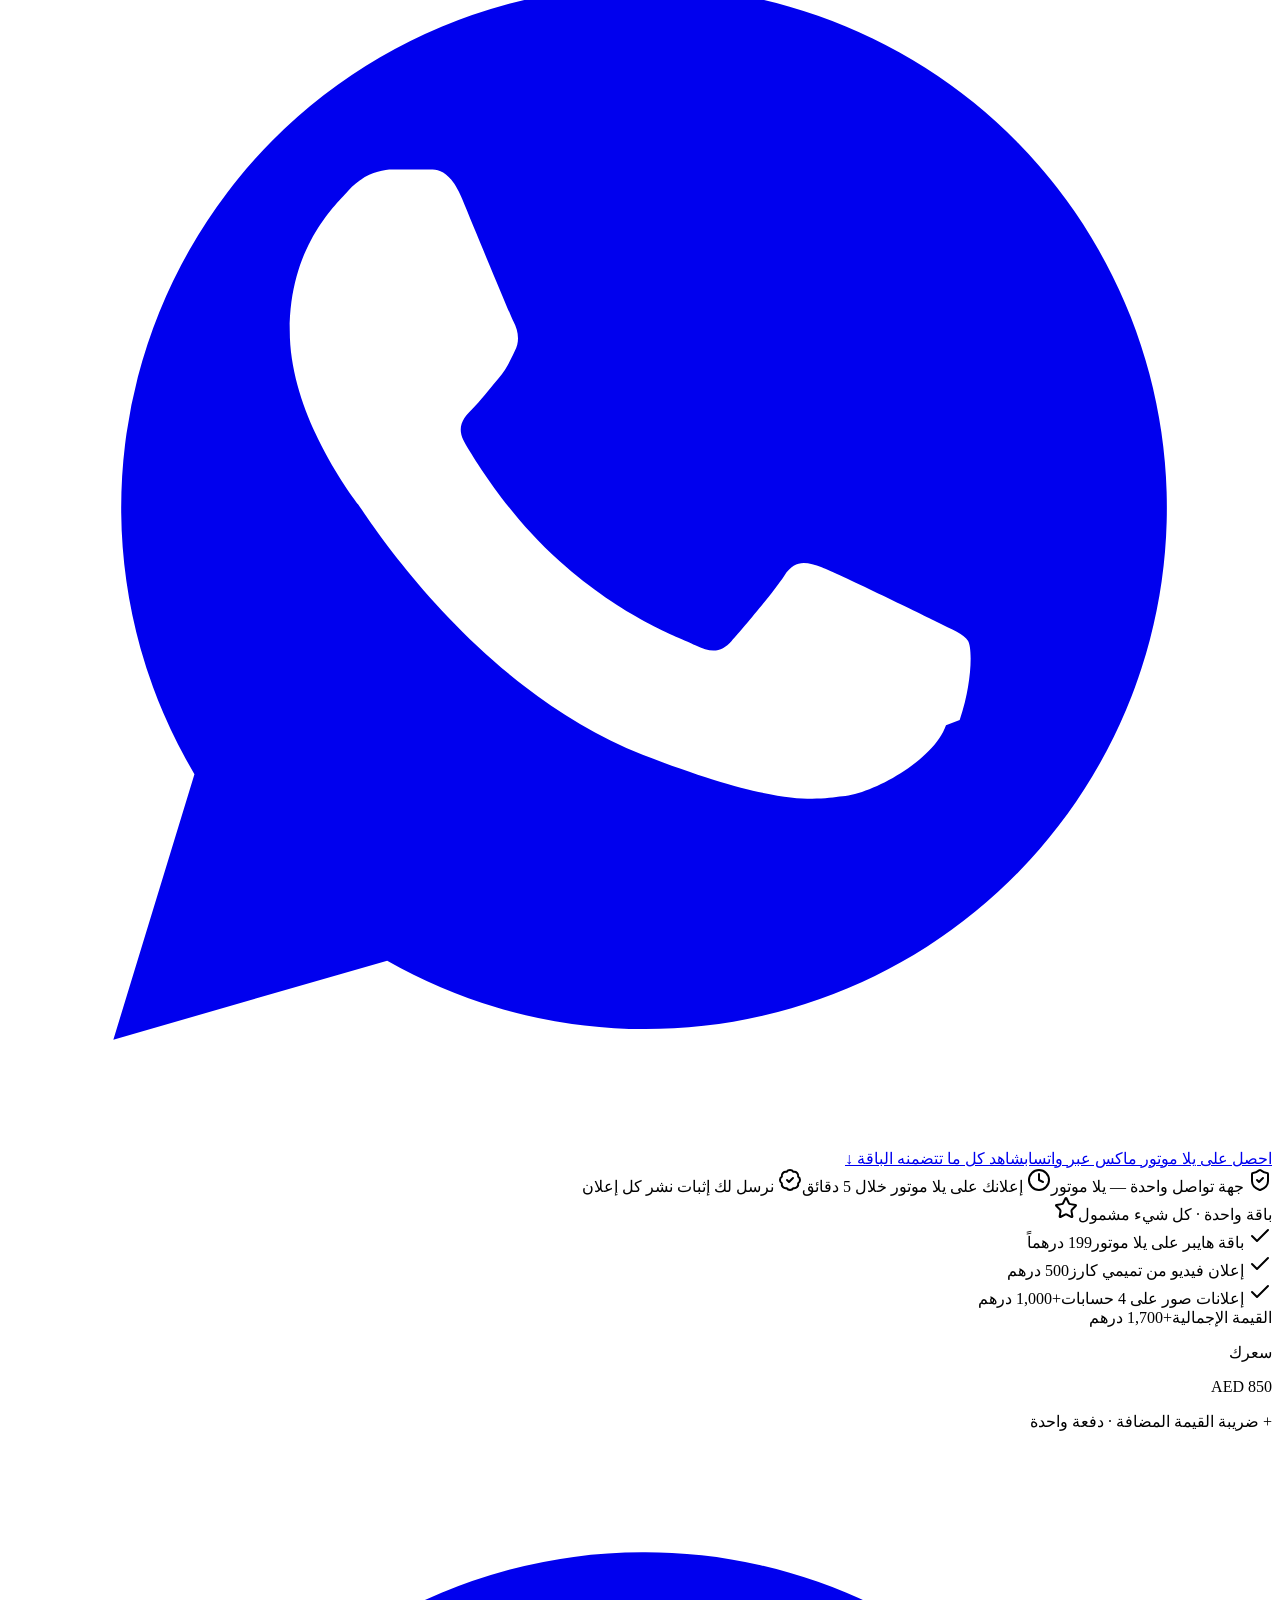
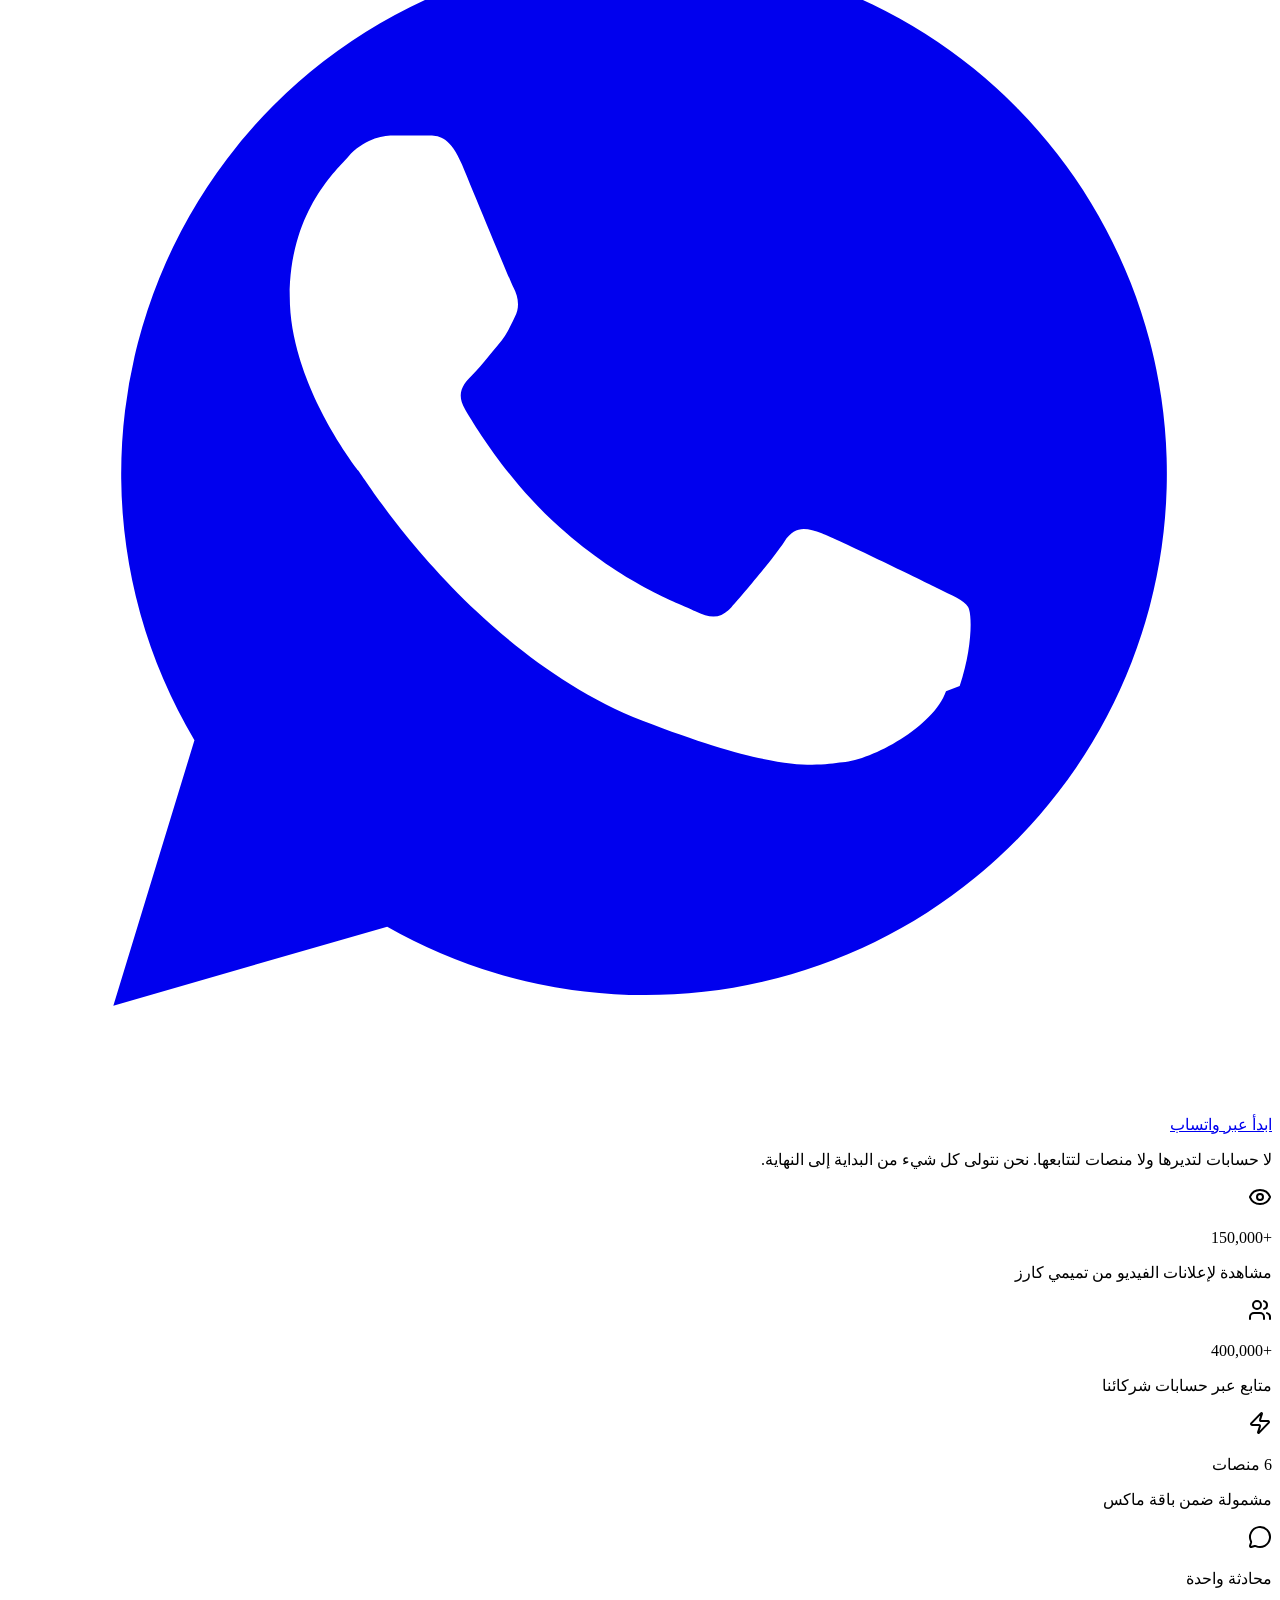
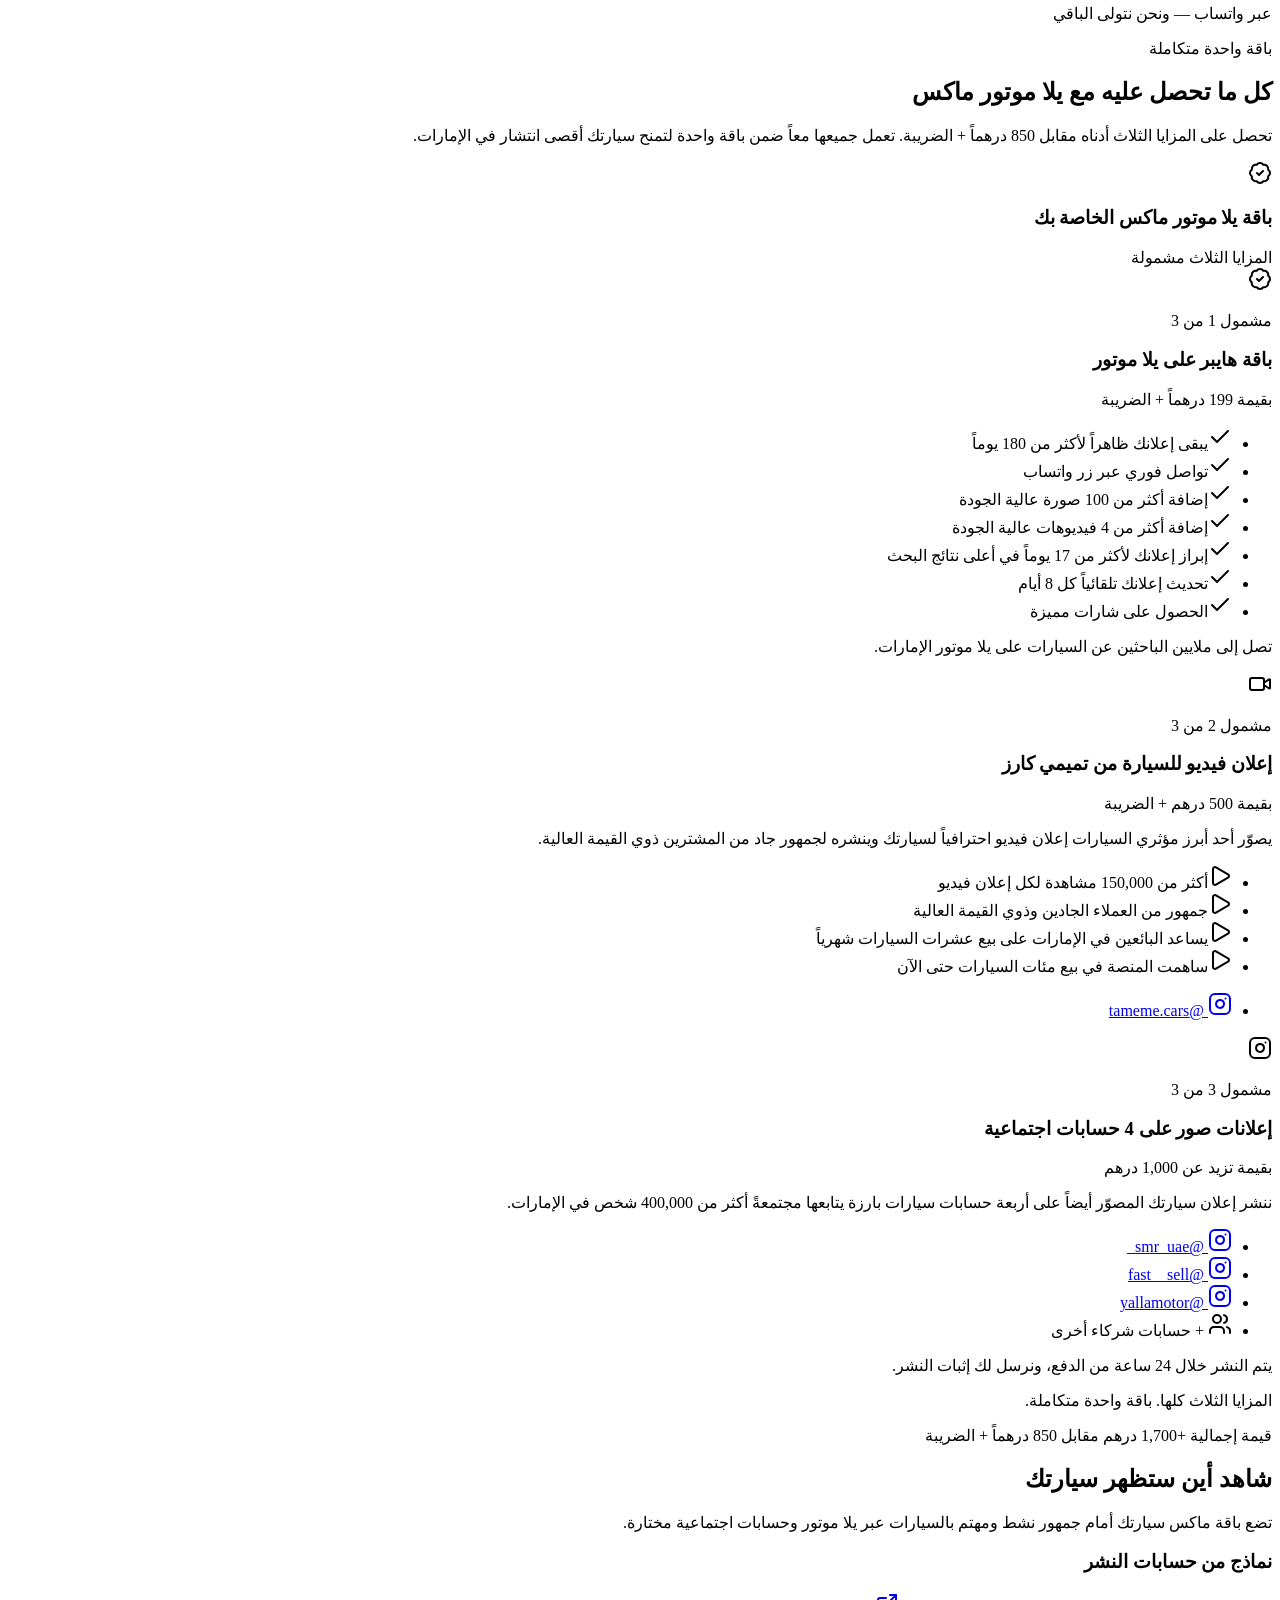
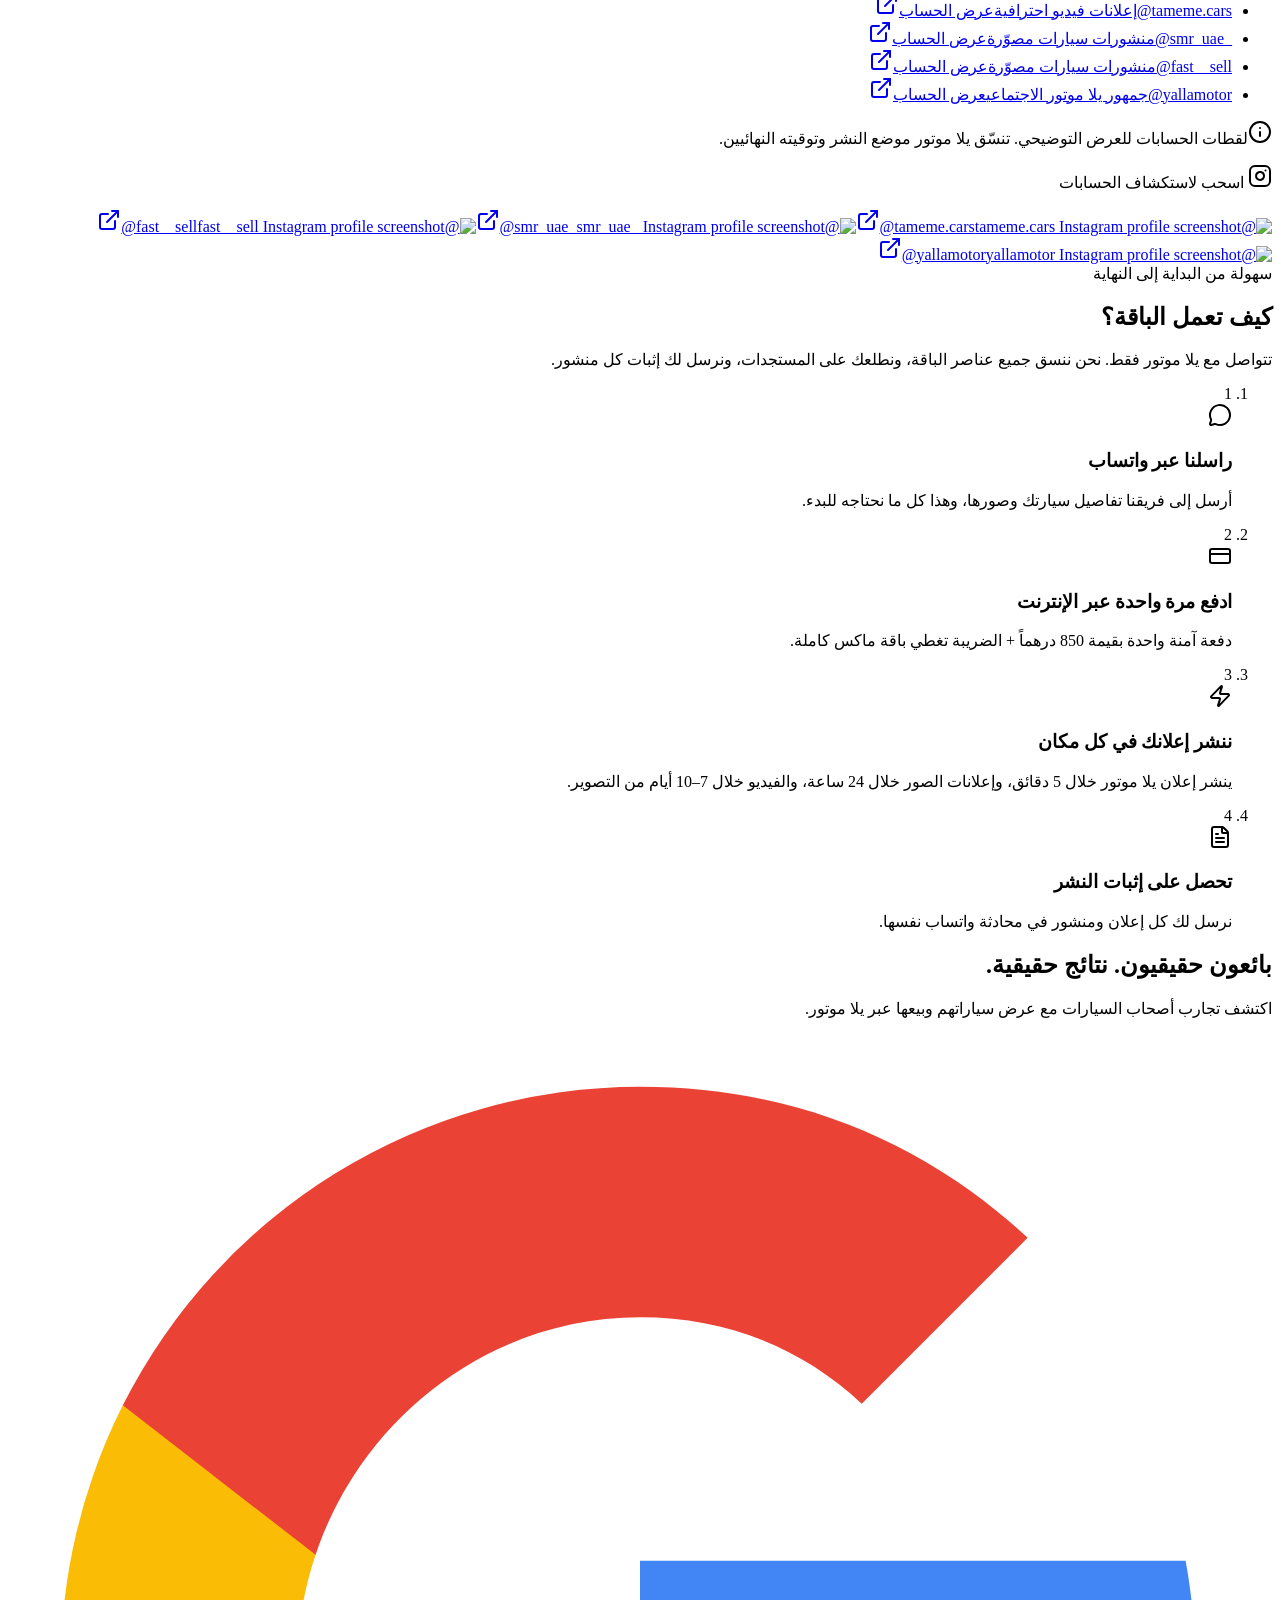
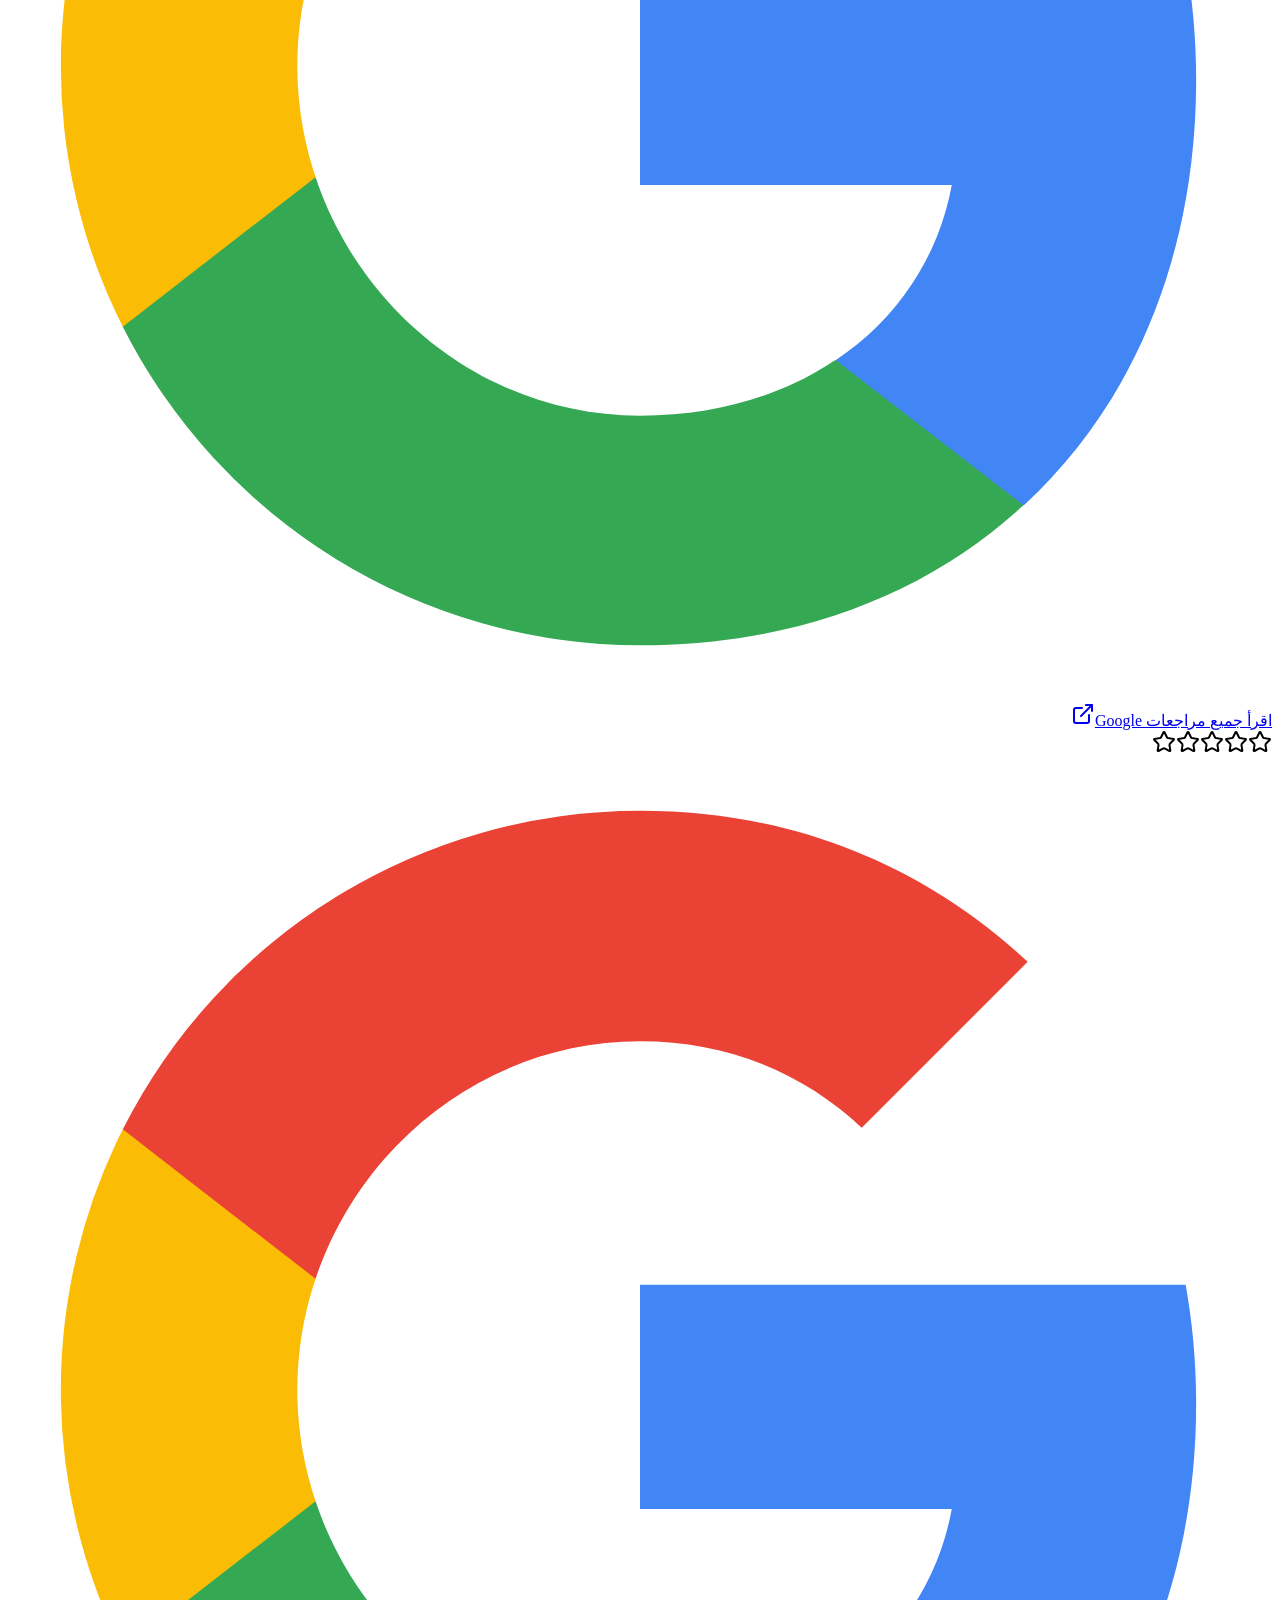
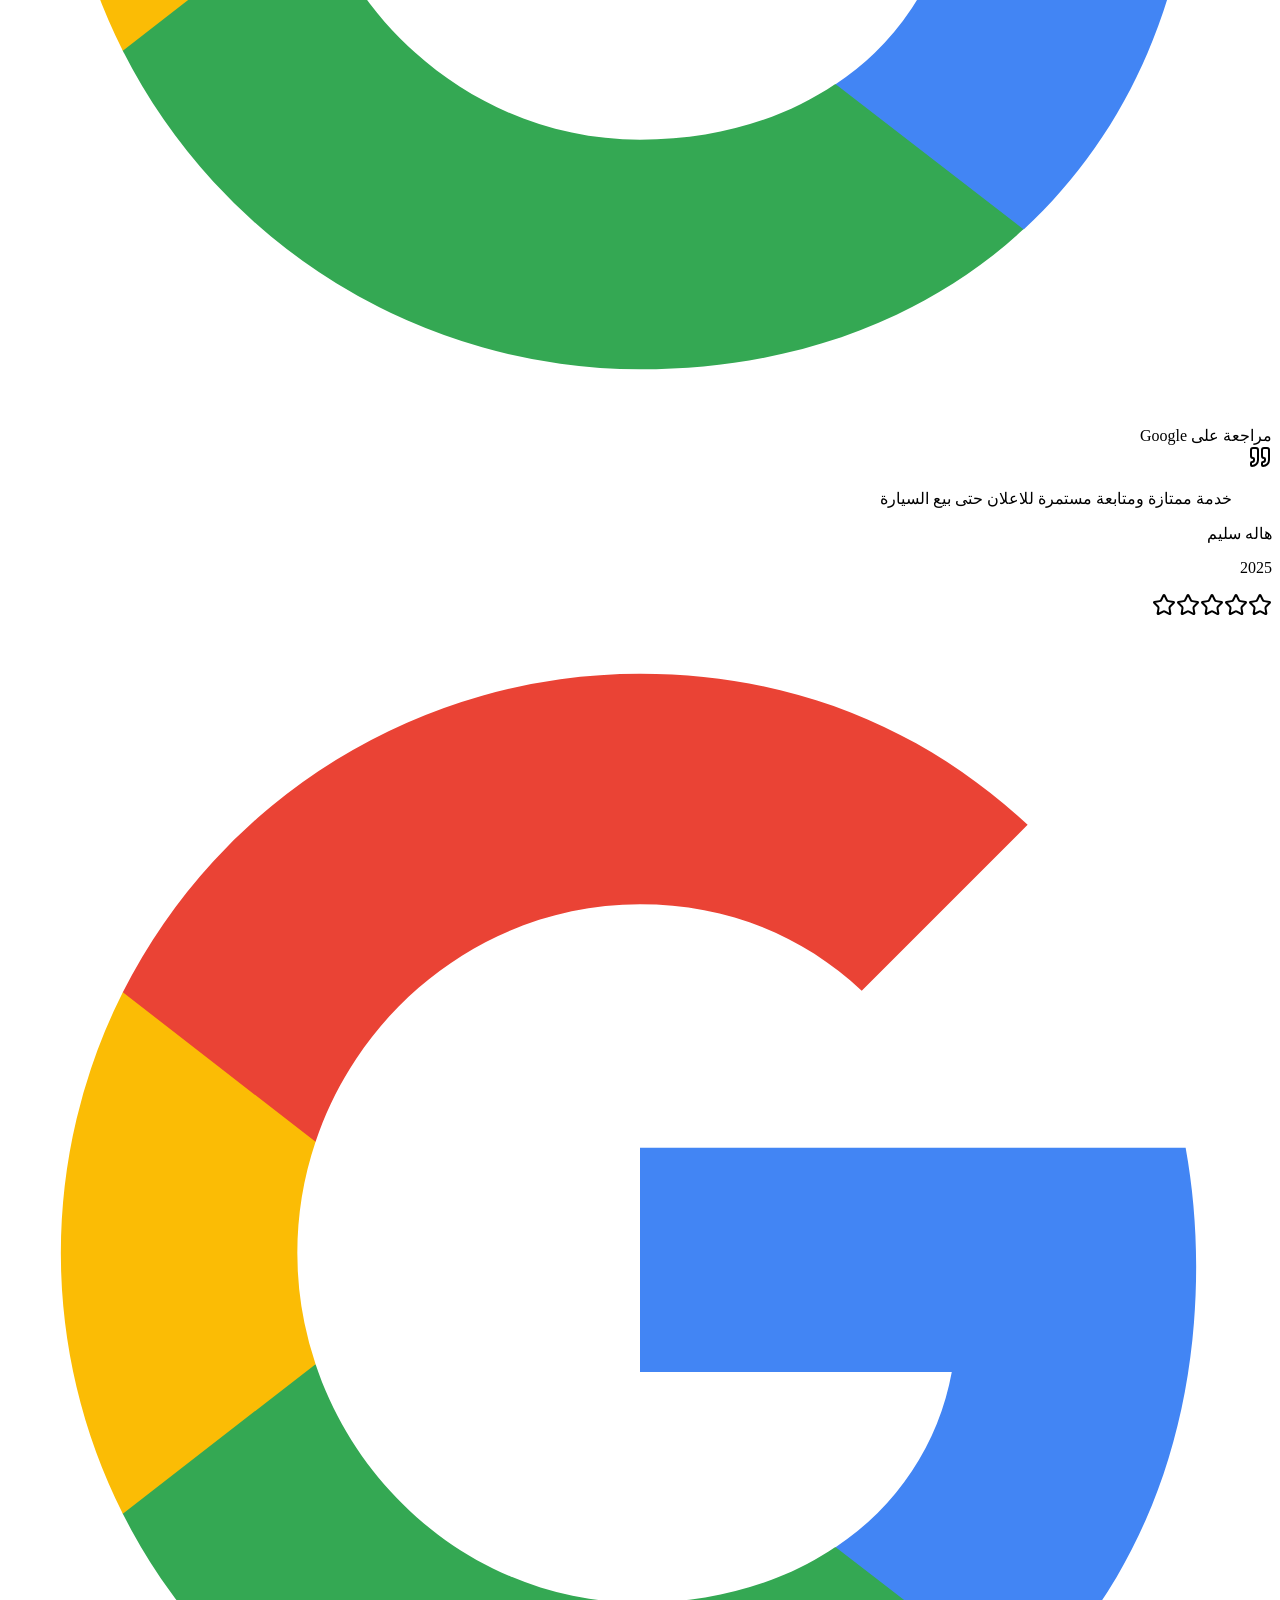
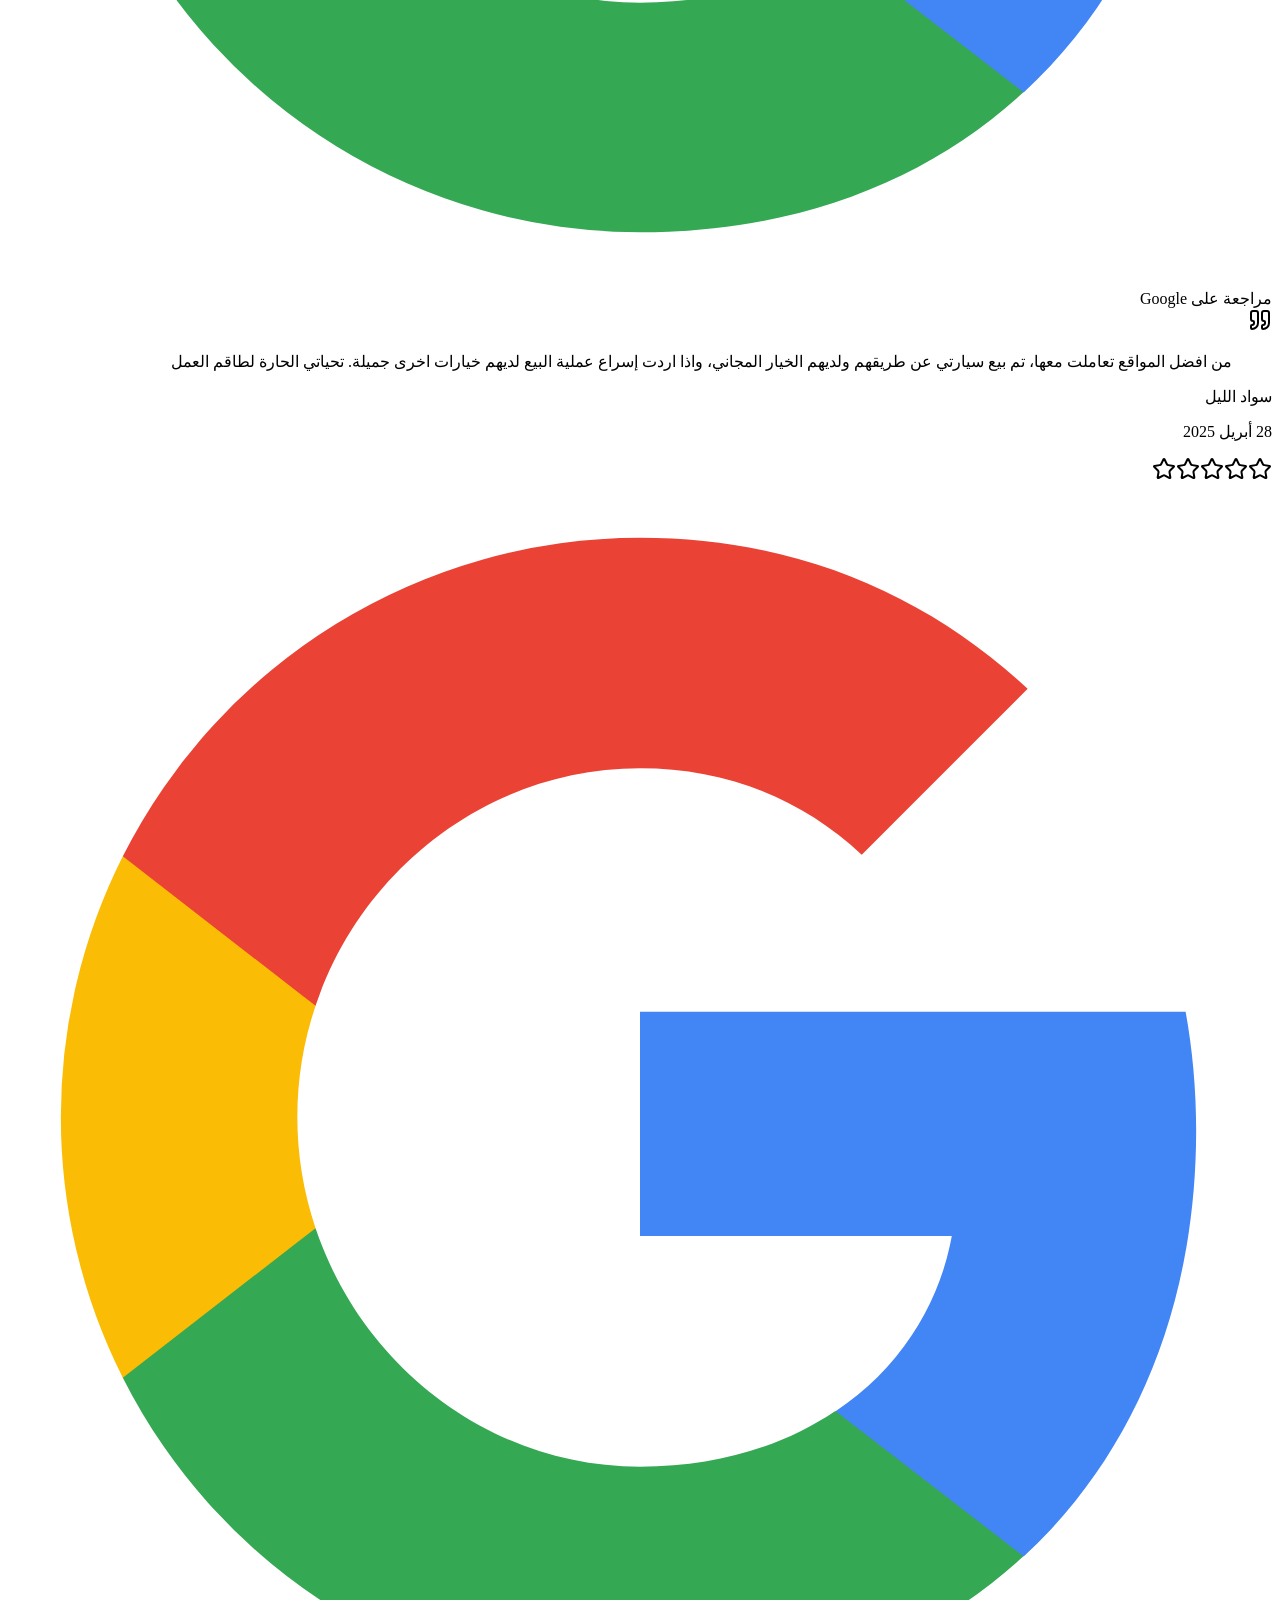
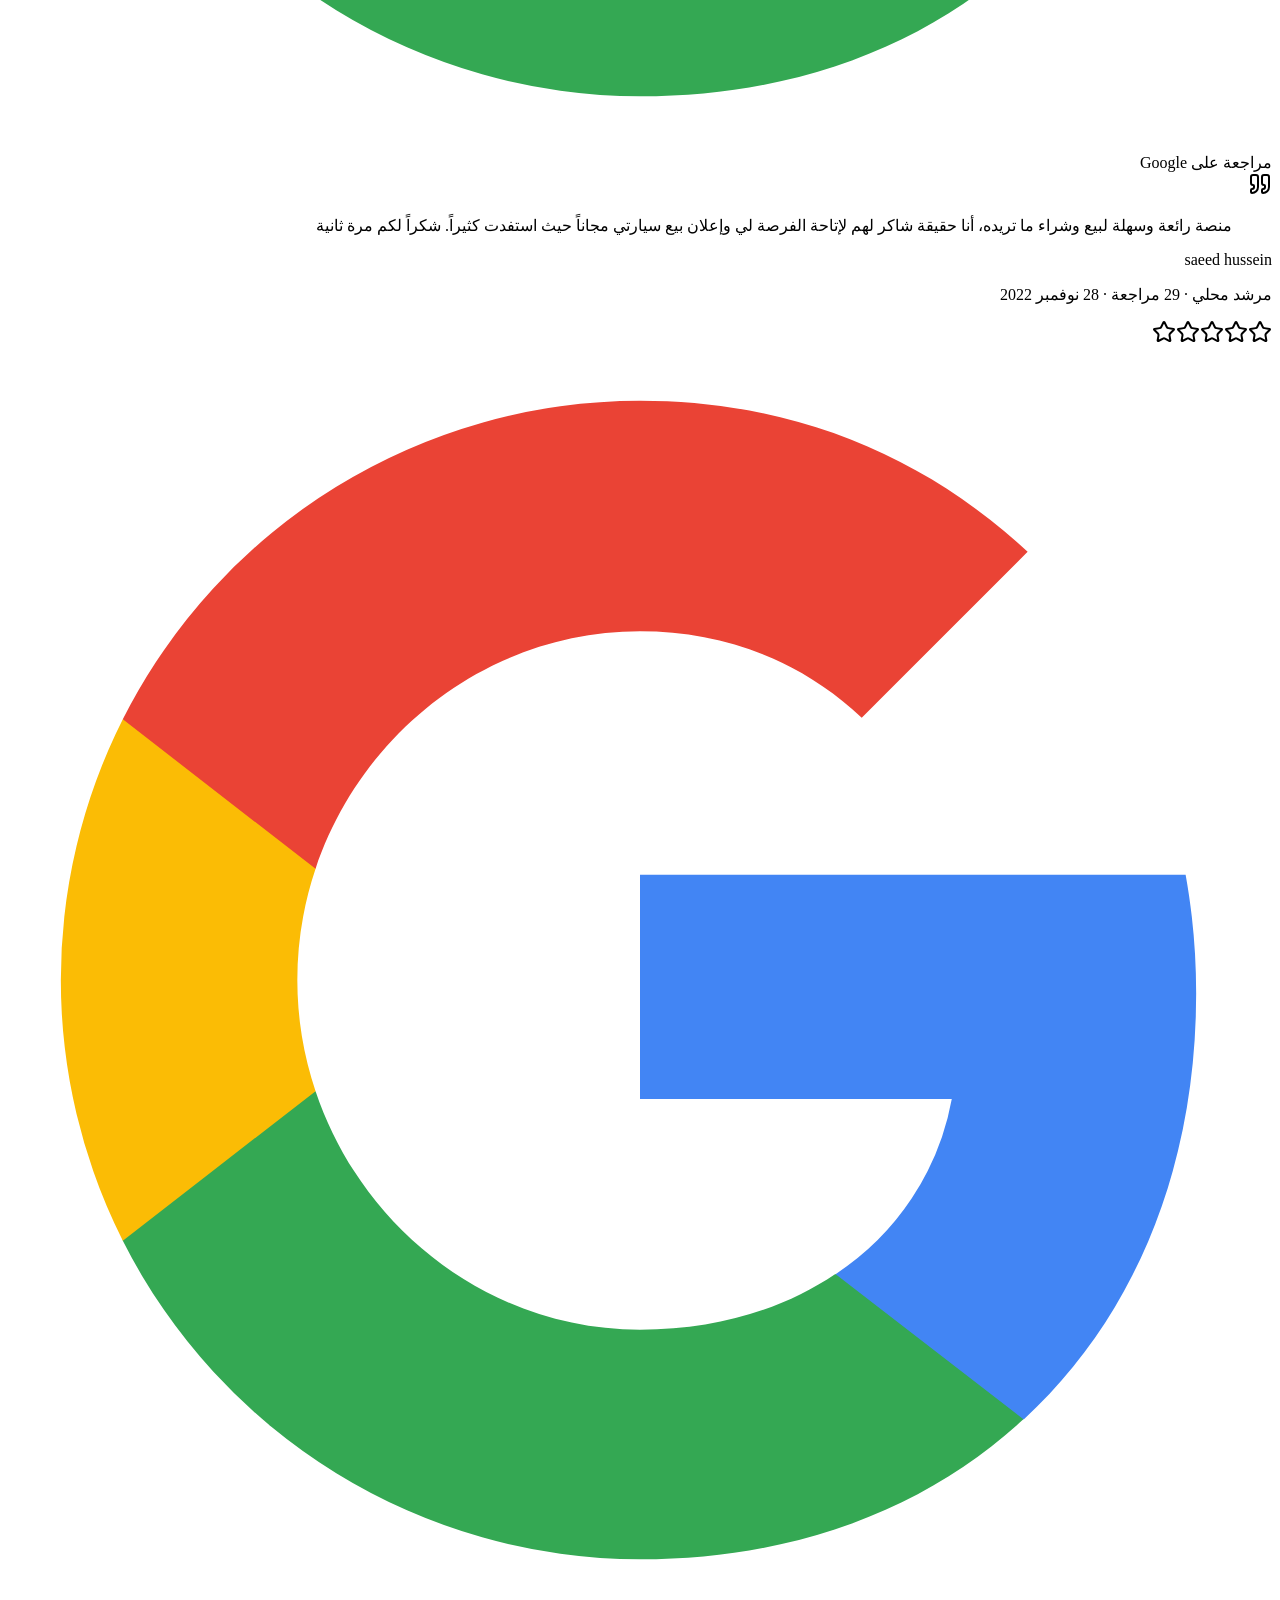
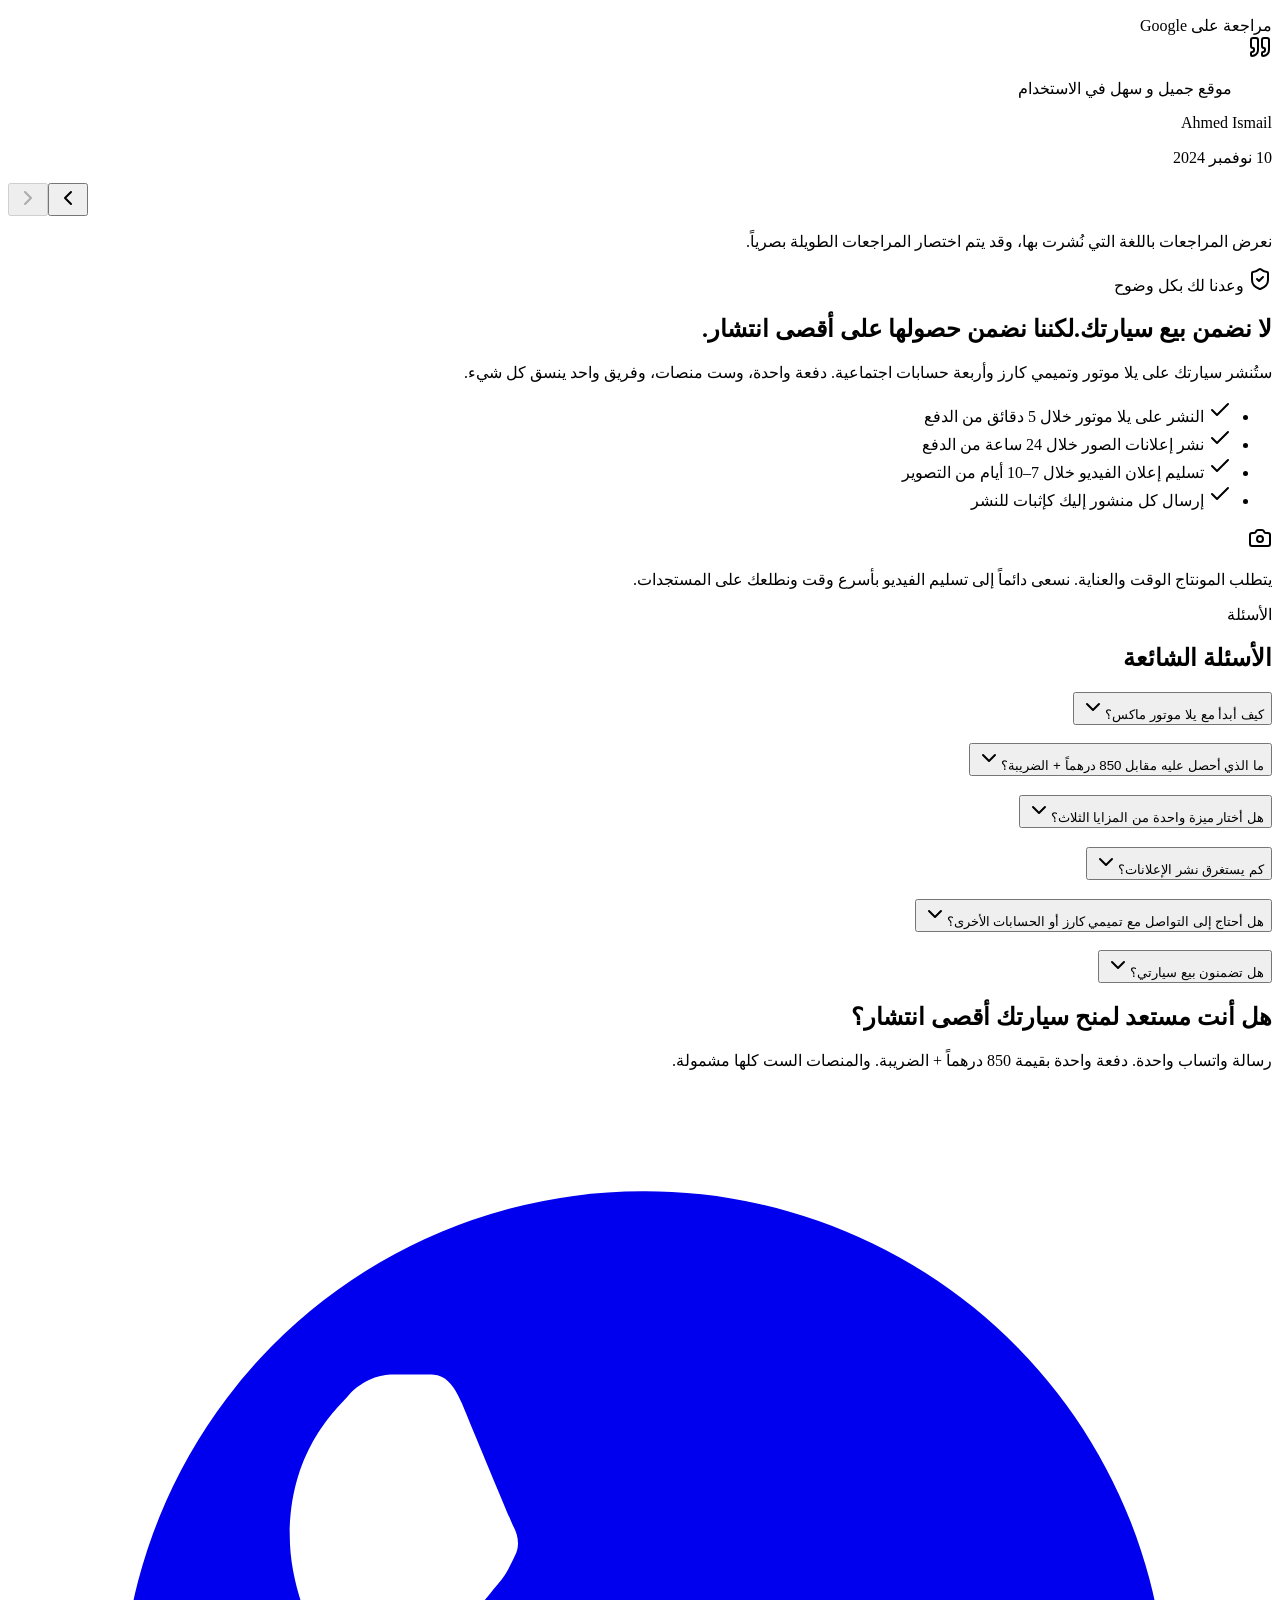
==== commit f4783b5b: "deploy: add testimonials and social proof" ====
--- a/ar/index.html
+++ b/ar/index.html
@@ -1 +1 @@
-<!DOCTYPE html><html lang="ar" dir="rtl"><head><meta charSet="utf-8"/><meta name="viewport" content="width=device-width, initial-scale=1"/><link rel="preload" as="image" href="https://ymimg1.b8cdn.com/uploads/logos/ym-colored-logo-ar.svg"/><link rel="stylesheet" href="/yallamotor-boost-demo/assets/styles-BBoVsa_n.css" data-precedence="default"/><link rel="stylesheet" href="https://fonts.googleapis.com/css2?family=Inter:wght@400;600;700;800;900&amp;family=Noto+Kufi+Arabic:wght@400;600;700;800;900&amp;display=swap" data-precedence="default"/><title>يلا موتور ماكس | روّج لسيارتك على 6 منصات في الإمارات</title><meta name="author" content="YallaMotor"/><meta name="theme-color" content="#124D99"/><meta name="twitter:site" content="@YallaMotor"/><meta name="description" content="روّج لسيارتك على 6 منصات مع يلا موتور ماكس: باقة هايبر وفيديو من تميمي كارز وإعلانات صور على 4 حسابات مقابل 850 درهماً + الضريبة."/><meta name="keywords" content="بيع سيارتي الإمارات، إعلان سيارة، يلا موتور ماكس، تسويق سيارة، إعلان فيديو سيارة، تميمي كارز"/><meta name="robots" content="index, follow, max-image-preview:large"/><meta property="og:title" content="يلا موتور ماكس | روّج لسيارتك على 6 منصات في الإمارات"/><meta property="og:description" content="روّج لسيارتك على 6 منصات مع يلا موتور ماكس: باقة هايبر وفيديو من تميمي كارز وإعلانات صور على 4 حسابات مقابل 850 درهماً + الضريبة."/><meta property="og:type" content="website"/><meta property="og:url" content="https://uae.yallamotor.com/ar/yallamotor-max"/><meta property="og:site_name" content="YallaMotor"/><meta property="og:locale" content="ar_AE"/><meta property="og:locale:alternate" content="en_AE"/><meta name="twitter:card" content="summary_large_image"/><meta name="twitter:title" content="يلا موتور ماكس | روّج لسيارتك على 6 منصات في الإمارات"/><meta name="twitter:description" content="روّج لسيارتك على 6 منصات مع يلا موتور ماكس: باقة هايبر وفيديو من تميمي كارز وإعلانات صور على 4 حسابات مقابل 850 درهماً + الضريبة."/><link rel="modulepreload" href="/yallamotor-boost-demo/assets/index-CAZKb6pH.js"/><link rel="modulepreload" href="/yallamotor-boost-demo/assets/ar-DwVYAXFc.js"/><link rel="modulepreload" href="/yallamotor-boost-demo/assets/YallaMotorMaxPage-DIHy24-8.js"/><link rel="icon" href="/yallamotor-boost-demo/favicon.ico" type="image/x-icon"/><link rel="canonical" href="https://uae.yallamotor.com/ar/yallamotor-max"/><link rel="alternate" hrefLang="en-AE" href="https://uae.yallamotor.com/yallamotor-max"/><link rel="alternate" hrefLang="ar-AE" href="https://uae.yallamotor.com/ar/yallamotor-max"/><link rel="alternate" hrefLang="x-default" href="https://uae.yallamotor.com/yallamotor-max"/><link rel="preconnect" href="https://fonts.googleapis.com"/><link rel="preconnect" href="https://fonts.gstatic.com" crossorigin="anonymous"/><script type="application/ld+json">{"@context":"https://schema.org","@graph":[{"@type":"Service","@id":"https://uae.yallamotor.com/ar/yallamotor-max#service","name":"يلا موتور ماكس","description":"روّج لسيارتك على 6 منصات مع يلا موتور ماكس: باقة هايبر وفيديو من تميمي كارز وإعلانات صور على 4 حسابات مقابل 850 درهماً + الضريبة.","url":"https://uae.yallamotor.com/ar/yallamotor-max","areaServed":{"@type":"Country","name":"United Arab Emirates"},"provider":{"@type":"Organization","name":"YallaMotor","url":"https://uae.yallamotor.com"},"offers":{"@type":"Offer","price":"850","priceCurrency":"AED","url":"https://uae.yallamotor.com/ar/yallamotor-max","availability":"https://schema.org/InStock"}},{"@type":"FAQPage","@id":"https://uae.yallamotor.com/ar/yallamotor-max#faq","mainEntity":[{"@type":"Question","name":"كيف أبدأ مع يلا موتور ماكس؟","acceptedAnswer":{"@type":"Answer","text":"راسلنا عبر واتساب، وأرسل تفاصيل سيارتك وصورها، ثم ادفع عبر الإنترنت. يتولى فريقنا تنفيذ جميع عناصر الباقة بعد ذلك."}},{"@type":"Question","name":"ما الذي أحصل عليه مقابل 850 درهماً + الضريبة؟","acceptedAnswer":{"@type":"Answer","text":"تحصل على المزايا الثلاث كاملة: باقة هايبر من يلا موتور بقيمة 199 درهماً + الضريبة، وإعلان فيديو من تميمي كارز بقيمة 500 درهم + الضريبة، وإعلانات صور على أربعة حسابات اجتماعية بقيمة تزيد عن 1,000 درهم. القيمة الإجمالية تزيد عن 1,700 درهم."}},{"@type":"Question","name":"هل أختار ميزة واحدة من المزايا الثلاث؟","acceptedAnswer":{"@type":"Answer","text":"لا. يلا موتور ماكس باقة واحدة متكاملة، وتحصل على المزايا الثلاث كلها مقابل دفعة واحدة."}},{"@type":"Question","name":"كم يستغرق نشر الإعلانات؟","acceptedAnswer":{"@type":"Answer","text":"ينشر إعلانك على يلا موتور خلال 5 دقائق من الدفع، وإعلانات الصور خلال 24 ساعة، وإعلان الفيديو خلال 7–10 أيام من التصوير."}},{"@type":"Question","name":"هل أحتاج إلى التواصل مع تميمي كارز أو الحسابات الأخرى؟","acceptedAnswer":{"@type":"Answer","text":"لا. يلا موتور هي جهة تواصلك الوحيدة. نحن ننسق مع جميع المنصات ونرسل لك المواعيد وإثباتات النشر."}},{"@type":"Question","name":"هل تضمنون بيع سيارتي؟","acceptedAnswer":{"@type":"Answer","text":"نضمن أقصى انتشار على المنصات الست. أما البيع فيعتمد على السوق وسيارتك والسعر المطلوب."}}]},{"@type":"BreadcrumbList","itemListElement":[{"@type":"ListItem","position":1,"name":"الرئيسية","item":"https://uae.yallamotor.com/ar"},{"@type":"ListItem","position":2,"name":"يلا موتور ماكس","item":"https://uae.yallamotor.com/ar/yallamotor-max"}]}]}</script></head><body><!--$--><div lang="ar" dir="rtl" class="min-h-screen bg-background"><header class="sticky top-0 z-50 border-b border-border bg-background/95 backdrop-blur-md"><div class="ym-container flex h-[74px] items-center justify-between px-4 sm:px-6"><a href="/yallamotor-boost-demo/" class="flex items-center gap-2"><img src="https://ymimg1.b8cdn.com/uploads/logos/ym-colored-logo-ar.svg" alt="YallaMotor" class="h-7 w-auto"/></a><div class="flex items-center gap-2 sm:gap-3"><a lang="en" aria-label="عرض هذه الصفحة باللغة الإنجليزية" href="/yallamotor-boost-demo/" class="rounded-lg px-2.5 py-2 text-sm font-bold text-brand hover:bg-brand-soft">English</a><a href="https://wa.me/971522565774?text=Hello%20YallaMotor%2C%20I&#x27;m%20interested%20in%20posting%20my%20Car%20Ad%20using%20the%20YallaMotor%20Max%20Package." target="_blank" rel="noreferrer" class="inline-flex items-center gap-2 rounded-lg bg-whatsapp px-3 py-2.5 text-xs font-bold text-white transition-colors hover:bg-whatsapp-deep sm:px-4 sm:text-sm"><svg viewBox="0 0 24 24" fill="currentColor" class="h-4 w-4" aria-hidden="true"><path d="M12.04 2a9.9 9.9 0 0 0-8.5 14.96L2 22l5.2-1.5A9.9 9.9 0 1 0 12.04 2Zm5.77 14.03c-.24.68-1.4 1.3-1.96 1.35-.5.05-1.13.24-3.8-.79-3.2-1.26-5.24-4.54-5.4-4.75-.16-.21-1.3-1.73-1.3-3.3 0-1.57.82-2.34 1.11-2.66.29-.32.63-.4.84-.4h.6c.2 0 .46-.07.72.55.26.63.9 2.18.98 2.34.08.16.13.35.02.56-.1.21-.16.34-.32.53-.16.19-.34.42-.48.56-.16.16-.33.34-.14.66.19.32.83 1.38 1.79 2.23 1.23 1.1 2.26 1.44 2.58 1.6.32.16.5.13.69-.08.19-.21.79-.92 1-1.24.21-.32.42-.26.71-.16.29.11 1.85.87 2.17 1.03.32.16.53.24.61.37.08.14.08.79-.16 1.5Z"></path></svg><span class="hidden sm:inline">تواصل معنا عبر واتساب</span></a></div></div></header><section class="relative overflow-hidden bg-brand-gradient text-primary-foreground"><div class="pointer-events-none absolute -right-32 -top-32 h-96 w-96 rounded-full border-[36px] border-primary-foreground/8"></div><div class="pointer-events-none absolute -bottom-40 -left-24 h-80 w-80 rounded-full border-[28px] border-primary-foreground/8"></div><div class="ym-container relative grid gap-10 px-4 pb-16 pt-12 sm:px-6 lg:grid-cols-[1.15fr_0.85fr] lg:items-center lg:pb-20 lg:pt-16"><div><span class="inline-flex items-center gap-2 rounded-lg bg-primary-foreground/12 px-3 py-2 text-xs font-extrabold uppercase tracking-wider text-primary-foreground ring-1 ring-primary-foreground/20"><svg xmlns="http://www.w3.org/2000/svg" width="24" height="24" viewBox="0 0 24 24" fill="none" stroke="currentColor" stroke-width="2" stroke-linecap="round" stroke-linejoin="round" class="lucide lucide-rocket h-3.5 w-3.5 text-max-accent" aria-hidden="true"><path d="M12 15v5s3.03-.55 4-2c1.08-1.62 0-5 0-5"></path><path d="M4.5 16.5c-1.5 1.26-2 5-2 5s3.74-.5 5-2c.71-.84.7-2.13-.09-2.91a2.18 2.18 0 0 0-2.91-.09"></path><path d="M9 12a22 22 0 0 1 2-3.95A12.88 12.88 0 0 1 22 2c0 2.72-.78 7.5-6 11a22.4 22.4 0 0 1-4 2z"></path><path d="M9 12H4s.55-3.03 2-4c1.62-1.08 5 .05 5 .05"></path></svg> <!-- -->عرض حصري</span><h1 class="mt-5 text-4xl font-black leading-[1.08] tracking-tight sm:text-5xl lg:text-6xl">YallaMotor <span class="text-max-accent">Max</span><span class="mt-3 block max-w-3xl text-2xl font-extrabold leading-snug text-primary-foreground/95 sm:text-3xl">دفعة واحدة. ست منصات. أقصى انتشار لسيارتك.</span></h1><p class="mt-5 max-w-2xl text-base leading-relaxed text-primary-foreground/85 sm:text-lg">احصل على باقة هايبر من يلا موتور، وإعلان فيديو احترافي من<!-- --> <strong class="font-bold text-max-accent">تميمي كارز</strong> <!-- -->يحقق أكثر من 150,000 مشاهدة، وإعلانات صور تصل إلى أكثر من<!-- --> <strong class="font-bold text-max-accent">400,000 متابع</strong> <!-- -->— وفريقنا يدير كل شيء معك عبر محادثة واتساب واحدة.</p><div class="mt-8 flex flex-wrap items-center gap-4"><a href="https://wa.me/971522565774?text=Hello%20YallaMotor%2C%20I&#x27;m%20interested%20in%20posting%20my%20Car%20Ad%20using%20the%20YallaMotor%20Max%20Package." target="_blank" rel="noreferrer" class="inline-flex items-center gap-2.5 rounded-xl bg-whatsapp px-7 py-4 text-base font-extrabold text-white shadow-brand-lg transition-colors hover:bg-whatsapp-deep sm:text-lg"><svg viewBox="0 0 24 24" fill="currentColor" class="h-6 w-6" aria-hidden="true"><path d="M12.04 2a9.9 9.9 0 0 0-8.5 14.96L2 22l5.2-1.5A9.9 9.9 0 1 0 12.04 2Zm5.77 14.03c-.24.68-1.4 1.3-1.96 1.35-.5.05-1.13.24-3.8-.79-3.2-1.26-5.24-4.54-5.4-4.75-.16-.21-1.3-1.73-1.3-3.3 0-1.57.82-2.34 1.11-2.66.29-.32.63-.4.84-.4h.6c.2 0 .46-.07.72.55.26.63.9 2.18.98 2.34.08.16.13.35.02.56-.1.21-.16.34-.32.53-.16.19-.34.42-.48.56-.16.16-.33.34-.14.66.19.32.83 1.38 1.79 2.23 1.23 1.1 2.26 1.44 2.58 1.6.32.16.5.13.69-.08.19-.21.79-.92 1-1.24.21-.32.42-.26.71-.16.29.11 1.85.87 2.17 1.03.32.16.53.24.61.37.08.14.08.79-.16 1.5Z"></path></svg>احصل على يلا موتور ماكس عبر واتساب</a><a href="#whats-included" class="text-sm font-bold text-primary-foreground/85 underline underline-offset-4 hover:text-primary-foreground">شاهد كل ما تتضمنه الباقة<!-- --> <span aria-hidden="true">↓</span></a></div><div class="mt-8 flex flex-wrap gap-x-6 gap-y-3 text-xs font-semibold text-primary-foreground/75"><span class="inline-flex items-center gap-1.5"><svg xmlns="http://www.w3.org/2000/svg" width="24" height="24" viewBox="0 0 24 24" fill="none" stroke="currentColor" stroke-width="2" stroke-linecap="round" stroke-linejoin="round" class="lucide lucide-shield-check h-4 w-4 text-max-accent" aria-hidden="true"><path d="M20 13c0 5-3.5 7.5-7.66 8.95a1 1 0 0 1-.67-.01C7.5 20.5 4 18 4 13V6a1 1 0 0 1 1-1c2 0 4.5-1.2 6.24-2.72a1.17 1.17 0 0 1 1.52 0C14.51 3.81 17 5 19 5a1 1 0 0 1 1 1z"></path><path d="m9 12 2 2 4-4"></path></svg> <!-- -->جهة تواصل واحدة — يلا موتور</span><span class="inline-flex items-center gap-1.5"><svg xmlns="http://www.w3.org/2000/svg" width="24" height="24" viewBox="0 0 24 24" fill="none" stroke="currentColor" stroke-width="2" stroke-linecap="round" stroke-linejoin="round" class="lucide lucide-clock h-4 w-4 text-max-accent" aria-hidden="true"><circle cx="12" cy="12" r="10"></circle><path d="M12 6v6l4 2"></path></svg> <!-- -->إعلانك على يلا موتور خلال 5 دقائق</span><span class="inline-flex items-center gap-1.5"><svg xmlns="http://www.w3.org/2000/svg" width="24" height="24" viewBox="0 0 24 24" fill="none" stroke="currentColor" stroke-width="2" stroke-linecap="round" stroke-linejoin="round" class="lucide lucide-badge-check h-4 w-4 text-max-accent" aria-hidden="true"><path d="M3.85 8.62a4 4 0 0 1 4.78-4.77 4 4 0 0 1 6.74 0 4 4 0 0 1 4.78 4.78 4 4 0 0 1 0 6.74 4 4 0 0 1-4.77 4.78 4 4 0 0 1-6.75 0 4 4 0 0 1-4.78-4.77 4 4 0 0 1 0-6.76Z"></path><path d="m9 12 2 2 4-4"></path></svg> <!-- -->نرسل لك إثبات نشر كل إعلان</span></div></div><div class="rounded-2xl bg-background p-6 text-foreground shadow-brand-lg ring-1 ring-black/5 sm:p-8"><div class="flex items-center justify-between gap-4"><span class="rounded-lg bg-brand-soft px-3 py-1.5 text-xs font-extrabold uppercase tracking-wide text-brand">باقة واحدة · كل شيء مشمول</span><svg xmlns="http://www.w3.org/2000/svg" width="24" height="24" viewBox="0 0 24 24" fill="none" stroke="currentColor" stroke-width="2" stroke-linecap="round" stroke-linejoin="round" class="lucide lucide-star h-5 w-5 shrink-0 fill-max-accent text-max-accent-deep" aria-hidden="true"><path d="M11.525 2.295a.53.53 0 0 1 .95 0l2.31 4.679a2.123 2.123 0 0 0 1.595 1.16l5.166.756a.53.53 0 0 1 .294.904l-3.736 3.638a2.123 2.123 0 0 0-.611 1.878l.882 5.14a.53.53 0 0 1-.771.56l-4.618-2.428a2.122 2.122 0 0 0-1.973 0L6.396 21.01a.53.53 0 0 1-.77-.56l.881-5.139a2.122 2.122 0 0 0-.611-1.879L2.16 9.795a.53.53 0 0 1 .294-.906l5.165-.755a2.122 2.122 0 0 0 1.597-1.16z"></path></svg></div><div class="mt-5 space-y-3"><div class="flex items-start justify-between gap-4 text-sm"><span class="flex items-start gap-2 font-medium"><svg xmlns="http://www.w3.org/2000/svg" width="24" height="24" viewBox="0 0 24 24" fill="none" stroke="currentColor" stroke-width="2" stroke-linecap="round" stroke-linejoin="round" class="lucide lucide-check mt-0.5 h-4 w-4 shrink-0 text-whatsapp-deep" aria-hidden="true"><path d="M20 6 9 17l-5-5"></path></svg> <!-- -->باقة هايبر على يلا موتور</span><span class="shrink-0 font-bold text-muted-foreground">199 درهماً</span></div><div class="flex items-start justify-between gap-4 text-sm"><span class="flex items-start gap-2 font-medium"><svg xmlns="http://www.w3.org/2000/svg" width="24" height="24" viewBox="0 0 24 24" fill="none" stroke="currentColor" stroke-width="2" stroke-linecap="round" stroke-linejoin="round" class="lucide lucide-check mt-0.5 h-4 w-4 shrink-0 text-whatsapp-deep" aria-hidden="true"><path d="M20 6 9 17l-5-5"></path></svg> <!-- -->إعلان فيديو من تميمي كارز</span><span class="shrink-0 font-bold text-muted-foreground">500 درهم</span></div><div class="flex items-start justify-between gap-4 text-sm"><span class="flex items-start gap-2 font-medium"><svg xmlns="http://www.w3.org/2000/svg" width="24" height="24" viewBox="0 0 24 24" fill="none" stroke="currentColor" stroke-width="2" stroke-linecap="round" stroke-linejoin="round" class="lucide lucide-check mt-0.5 h-4 w-4 shrink-0 text-whatsapp-deep" aria-hidden="true"><path d="M20 6 9 17l-5-5"></path></svg> <!-- -->إعلانات صور على 4 حسابات</span><span class="shrink-0 font-bold text-muted-foreground">+1,000 درهم</span></div><div class="flex items-center justify-between gap-4 border-t border-dashed border-border pt-3 text-sm font-bold"><span class="text-muted-foreground">القيمة الإجمالية</span><span class="text-muted-foreground line-through">+1,700 درهم</span></div></div><div class="mt-5 rounded-xl bg-brand-gradient p-5 text-center text-primary-foreground"><p class="text-xs font-bold uppercase tracking-widest opacity-80">سعرك</p><p class="mt-1 text-5xl font-black tracking-tight">AED 850</p><p class="mt-1 text-xs opacity-80">+ ضريبة القيمة المضافة · دفعة واحدة</p></div><a href="https://wa.me/971522565774?text=Hello%20YallaMotor%2C%20I&#x27;m%20interested%20in%20posting%20my%20Car%20Ad%20using%20the%20YallaMotor%20Max%20Package." target="_blank" rel="noreferrer" class="mt-5 flex w-full items-center justify-center gap-2 rounded-xl bg-whatsapp px-6 py-3.5 text-base font-extrabold text-white transition-colors hover:bg-whatsapp-deep"><svg viewBox="0 0 24 24" fill="currentColor" class="h-5 w-5" aria-hidden="true"><path d="M12.04 2a9.9 9.9 0 0 0-8.5 14.96L2 22l5.2-1.5A9.9 9.9 0 1 0 12.04 2Zm5.77 14.03c-.24.68-1.4 1.3-1.96 1.35-.5.05-1.13.24-3.8-.79-3.2-1.26-5.24-4.54-5.4-4.75-.16-.21-1.3-1.73-1.3-3.3 0-1.57.82-2.34 1.11-2.66.29-.32.63-.4.84-.4h.6c.2 0 .46-.07.72.55.26.63.9 2.18.98 2.34.08.16.13.35.02.56-.1.21-.16.34-.32.53-.16.19-.34.42-.48.56-.16.16-.33.34-.14.66.19.32.83 1.38 1.79 2.23 1.23 1.1 2.26 1.44 2.58 1.6.32.16.5.13.69-.08.19-.21.79-.92 1-1.24.21-.32.42-.26.71-.16.29.11 1.85.87 2.17 1.03.32.16.53.24.61.37.08.14.08.79-.16 1.5Z"></path></svg> <!-- -->ابدأ عبر واتساب</a><p class="mt-3 text-center text-[11px] leading-snug text-muted-foreground">لا حسابات لتديرها ولا منصات لتتابعها. نحن نتولى كل شيء من البداية إلى النهاية.</p></div></div></section><section class="border-b border-border bg-card"><div class="ym-container grid grid-cols-2 gap-6 px-4 py-10 sm:px-6 lg:grid-cols-4"><div class="flex flex-col items-center text-center"><svg xmlns="http://www.w3.org/2000/svg" width="24" height="24" viewBox="0 0 24 24" fill="none" stroke="currentColor" stroke-width="2" stroke-linecap="round" stroke-linejoin="round" class="lucide lucide-eye h-6 w-6 text-brand" aria-hidden="true"><path d="M2.062 12.348a1 1 0 0 1 0-.696 10.75 10.75 0 0 1 19.876 0 1 1 0 0 1 0 .696 10.75 10.75 0 0 1-19.876 0"></path><circle cx="12" cy="12" r="3"></circle></svg><p class="mt-2 text-2xl font-black tracking-tight text-foreground sm:text-3xl">+150,000</p><p class="mt-1 text-xs font-medium text-muted-foreground sm:text-sm">مشاهدة لإعلانات الفيديو من تميمي كارز</p></div><div class="flex flex-col items-center text-center"><svg xmlns="http://www.w3.org/2000/svg" width="24" height="24" viewBox="0 0 24 24" fill="none" stroke="currentColor" stroke-width="2" stroke-linecap="round" stroke-linejoin="round" class="lucide lucide-users h-6 w-6 text-brand" aria-hidden="true"><path d="M16 21v-2a4 4 0 0 0-4-4H6a4 4 0 0 0-4 4v2"></path><path d="M16 3.128a4 4 0 0 1 0 7.744"></path><path d="M22 21v-2a4 4 0 0 0-3-3.87"></path><circle cx="9" cy="7" r="4"></circle></svg><p class="mt-2 text-2xl font-black tracking-tight text-foreground sm:text-3xl">+400,000</p><p class="mt-1 text-xs font-medium text-muted-foreground sm:text-sm">متابع عبر حسابات شركائنا</p></div><div class="flex flex-col items-center text-center"><svg xmlns="http://www.w3.org/2000/svg" width="24" height="24" viewBox="0 0 24 24" fill="none" stroke="currentColor" stroke-width="2" stroke-linecap="round" stroke-linejoin="round" class="lucide lucide-zap h-6 w-6 text-brand" aria-hidden="true"><path d="M4 14a1 1 0 0 1-.78-1.63l9.9-10.2a.5.5 0 0 1 .86.46l-1.92 6.02A1 1 0 0 0 13 10h7a1 1 0 0 1 .78 1.63l-9.9 10.2a.5.5 0 0 1-.86-.46l1.92-6.02A1 1 0 0 0 11 14z"></path></svg><p class="mt-2 text-2xl font-black tracking-tight text-foreground sm:text-3xl">6 منصات</p><p class="mt-1 text-xs font-medium text-muted-foreground sm:text-sm">مشمولة ضمن باقة ماكس</p></div><div class="flex flex-col items-center text-center"><svg xmlns="http://www.w3.org/2000/svg" width="24" height="24" viewBox="0 0 24 24" fill="none" stroke="currentColor" stroke-width="2" stroke-linecap="round" stroke-linejoin="round" class="lucide lucide-message-circle h-6 w-6 text-brand" aria-hidden="true"><path d="M2.992 16.342a2 2 0 0 1 .094 1.167l-1.065 3.29a1 1 0 0 0 1.236 1.168l3.413-.998a2 2 0 0 1 1.099.092 10 10 0 1 0-4.777-4.719"></path></svg><p class="mt-2 text-2xl font-black tracking-tight text-foreground sm:text-3xl">محادثة واحدة</p><p class="mt-1 text-xs font-medium text-muted-foreground sm:text-sm">عبر واتساب — ونحن نتولى الباقي</p></div></div></section><section id="whats-included" class="ym-container scroll-mt-24 px-4 py-16 sm:px-6 lg:py-20"><div class="text-center"><span class="text-xs font-extrabold uppercase tracking-widest text-brand">باقة واحدة متكاملة</span><h2 class="mt-3 text-3xl font-black tracking-tight sm:text-4xl">كل ما تحصل عليه مع يلا موتور ماكس</h2><p class="mx-auto mt-3 max-w-3xl text-muted-foreground">تحصل على المزايا الثلاث أدناه مقابل 850 درهماً + الضريبة. تعمل جميعها معاً ضمن باقة واحدة لتمنح سيارتك أقصى انتشار في الإمارات.</p></div><div class="mt-10 overflow-hidden rounded-2xl border border-border bg-card shadow-card-lift"><div class="flex flex-col gap-3 bg-brand px-6 py-5 text-primary-foreground sm:flex-row sm:items-center sm:justify-between lg:px-8"><div class="flex items-center gap-3"><span class="flex h-10 w-10 items-center justify-center rounded-xl bg-primary-foreground/15"><svg xmlns="http://www.w3.org/2000/svg" width="24" height="24" viewBox="0 0 24 24" fill="none" stroke="currentColor" stroke-width="2" stroke-linecap="round" stroke-linejoin="round" class="lucide lucide-badge-check h-5 w-5 text-max-accent" aria-hidden="true"><path d="M3.85 8.62a4 4 0 0 1 4.78-4.77 4 4 0 0 1 6.74 0 4 4 0 0 1 4.78 4.78 4 4 0 0 1 0 6.74 4 4 0 0 1-4.77 4.78 4 4 0 0 1-6.75 0 4 4 0 0 1-4.78-4.77 4 4 0 0 1 0-6.76Z"></path><path d="m9 12 2 2 4-4"></path></svg></span><h3 class="text-lg font-extrabold sm:text-xl">باقة يلا موتور ماكس الخاصة بك</h3></div><span class="self-start rounded-lg bg-primary-foreground px-3 py-1.5 text-xs font-extrabold uppercase tracking-wide text-brand sm:self-auto">المزايا الثلاث مشمولة</span></div><div class="grid lg:grid-cols-3 lg:divide-x lg:divide-border rtl:lg:divide-x-reverse"><article class="relative flex flex-col border-b border-border p-6 last:border-b-0 lg:border-b-0 lg:p-8"><div class="flex items-start gap-4"><span class="flex h-11 w-11 shrink-0 items-center justify-center rounded-xl bg-brand-soft text-brand"><svg xmlns="http://www.w3.org/2000/svg" width="24" height="24" viewBox="0 0 24 24" fill="none" stroke="currentColor" stroke-width="2" stroke-linecap="round" stroke-linejoin="round" class="lucide lucide-badge-check h-5 w-5" aria-hidden="true"><path d="M3.85 8.62a4 4 0 0 1 4.78-4.77 4 4 0 0 1 6.74 0 4 4 0 0 1 4.78 4.78 4 4 0 0 1 0 6.74 4 4 0 0 1-4.77 4.78 4 4 0 0 1-6.75 0 4 4 0 0 1-4.78-4.77 4 4 0 0 1 0-6.76Z"></path><path d="m9 12 2 2 4-4"></path></svg></span><div><p class="text-xs font-extrabold uppercase tracking-wider text-brand">مشمول 1 من 3</p><h3 class="mt-1 text-lg font-extrabold leading-snug">باقة هايبر على يلا موتور</h3><p class="mt-1 text-sm font-bold text-brand">بقيمة 199 درهماً + الضريبة</p></div></div><ul class="mt-5 flex-1 space-y-2.5 text-sm text-muted-foreground"><li class="flex items-start gap-2"><svg xmlns="http://www.w3.org/2000/svg" width="24" height="24" viewBox="0 0 24 24" fill="none" stroke="currentColor" stroke-width="2" stroke-linecap="round" stroke-linejoin="round" class="lucide lucide-check mt-0.5 h-4 w-4 shrink-0 text-whatsapp-deep" aria-hidden="true"><path d="M20 6 9 17l-5-5"></path></svg>يبقى إعلانك ظاهراً لأكثر من 180 يوماً</li><li class="flex items-start gap-2"><svg xmlns="http://www.w3.org/2000/svg" width="24" height="24" viewBox="0 0 24 24" fill="none" stroke="currentColor" stroke-width="2" stroke-linecap="round" stroke-linejoin="round" class="lucide lucide-check mt-0.5 h-4 w-4 shrink-0 text-whatsapp-deep" aria-hidden="true"><path d="M20 6 9 17l-5-5"></path></svg>تواصل فوري عبر زر واتساب</li><li class="flex items-start gap-2"><svg xmlns="http://www.w3.org/2000/svg" width="24" height="24" viewBox="0 0 24 24" fill="none" stroke="currentColor" stroke-width="2" stroke-linecap="round" stroke-linejoin="round" class="lucide lucide-check mt-0.5 h-4 w-4 shrink-0 text-whatsapp-deep" aria-hidden="true"><path d="M20 6 9 17l-5-5"></path></svg>إضافة أكثر من 100 صورة عالية الجودة</li><li class="flex items-start gap-2"><svg xmlns="http://www.w3.org/2000/svg" width="24" height="24" viewBox="0 0 24 24" fill="none" stroke="currentColor" stroke-width="2" stroke-linecap="round" stroke-linejoin="round" class="lucide lucide-check mt-0.5 h-4 w-4 shrink-0 text-whatsapp-deep" aria-hidden="true"><path d="M20 6 9 17l-5-5"></path></svg>إضافة أكثر من 4 فيديوهات عالية الجودة</li><li class="flex items-start gap-2"><svg xmlns="http://www.w3.org/2000/svg" width="24" height="24" viewBox="0 0 24 24" fill="none" stroke="currentColor" stroke-width="2" stroke-linecap="round" stroke-linejoin="round" class="lucide lucide-check mt-0.5 h-4 w-4 shrink-0 text-whatsapp-deep" aria-hidden="true"><path d="M20 6 9 17l-5-5"></path></svg>إبراز إعلانك لأكثر من 17 يوماً في أعلى نتائج البحث</li><li class="flex items-start gap-2"><svg xmlns="http://www.w3.org/2000/svg" width="24" height="24" viewBox="0 0 24 24" fill="none" stroke="currentColor" stroke-width="2" stroke-linecap="round" stroke-linejoin="round" class="lucide lucide-check mt-0.5 h-4 w-4 shrink-0 text-whatsapp-deep" aria-hidden="true"><path d="M20 6 9 17l-5-5"></path></svg>تحديث إعلانك تلقائياً كل 8 أيام</li><li class="flex items-start gap-2"><svg xmlns="http://www.w3.org/2000/svg" width="24" height="24" viewBox="0 0 24 24" fill="none" stroke="currentColor" stroke-width="2" stroke-linecap="round" stroke-linejoin="round" class="lucide lucide-check mt-0.5 h-4 w-4 shrink-0 text-whatsapp-deep" aria-hidden="true"><path d="M20 6 9 17l-5-5"></path></svg>الحصول على شارات مميزة</li></ul><p class="mt-5 rounded-xl bg-brand-soft px-4 py-3 text-xs font-semibold leading-relaxed text-brand">تصل إلى ملايين الباحثين عن السيارات على يلا موتور الإمارات.</p></article><article class="relative flex flex-col border-b border-border p-6 last:border-b-0 lg:border-b-0 lg:p-8"><div class="flex items-start gap-4"><span class="flex h-11 w-11 shrink-0 items-center justify-center rounded-xl bg-brand-soft text-brand"><svg xmlns="http://www.w3.org/2000/svg" width="24" height="24" viewBox="0 0 24 24" fill="none" stroke="currentColor" stroke-width="2" stroke-linecap="round" stroke-linejoin="round" class="lucide lucide-video h-5 w-5" aria-hidden="true"><path d="m16 13 5.223 3.482a.5.5 0 0 0 .777-.416V7.87a.5.5 0 0 0-.752-.432L16 10.5"></path><rect x="2" y="6" width="14" height="12" rx="2"></rect></svg></span><div><p class="text-xs font-extrabold uppercase tracking-wider text-brand">مشمول 2 من 3</p><h3 class="mt-1 text-lg font-extrabold leading-snug">إعلان فيديو للسيارة من تميمي كارز</h3><p class="mt-1 text-sm font-bold text-brand">بقيمة 500 درهم + الضريبة</p></div></div><p class="mt-5 text-sm leading-relaxed text-muted-foreground">يصوّر أحد أبرز مؤثري السيارات إعلان فيديو احترافياً لسيارتك وينشره لجمهور جاد من المشترين ذوي القيمة العالية.</p><ul class="mt-5 flex-1 space-y-2.5 text-sm text-muted-foreground"><li class="flex items-start gap-2"><svg xmlns="http://www.w3.org/2000/svg" width="24" height="24" viewBox="0 0 24 24" fill="none" stroke="currentColor" stroke-width="2" stroke-linecap="round" stroke-linejoin="round" class="lucide lucide-play mt-0.5 h-4 w-4 shrink-0 text-brand" aria-hidden="true"><path d="M5 5a2 2 0 0 1 3.008-1.728l11.997 6.998a2 2 0 0 1 .003 3.458l-12 7A2 2 0 0 1 5 19z"></path></svg>أكثر من 150,000 مشاهدة لكل إعلان فيديو</li><li class="flex items-start gap-2"><svg xmlns="http://www.w3.org/2000/svg" width="24" height="24" viewBox="0 0 24 24" fill="none" stroke="currentColor" stroke-width="2" stroke-linecap="round" stroke-linejoin="round" class="lucide lucide-play mt-0.5 h-4 w-4 shrink-0 text-brand" aria-hidden="true"><path d="M5 5a2 2 0 0 1 3.008-1.728l11.997 6.998a2 2 0 0 1 .003 3.458l-12 7A2 2 0 0 1 5 19z"></path></svg>جمهور من العملاء الجادين وذوي القيمة العالية</li><li class="flex items-start gap-2"><svg xmlns="http://www.w3.org/2000/svg" width="24" height="24" viewBox="0 0 24 24" fill="none" stroke="currentColor" stroke-width="2" stroke-linecap="round" stroke-linejoin="round" class="lucide lucide-play mt-0.5 h-4 w-4 shrink-0 text-brand" aria-hidden="true"><path d="M5 5a2 2 0 0 1 3.008-1.728l11.997 6.998a2 2 0 0 1 .003 3.458l-12 7A2 2 0 0 1 5 19z"></path></svg>يساعد البائعين في الإمارات على بيع عشرات السيارات شهرياً</li><li class="flex items-start gap-2"><svg xmlns="http://www.w3.org/2000/svg" width="24" height="24" viewBox="0 0 24 24" fill="none" stroke="currentColor" stroke-width="2" stroke-linecap="round" stroke-linejoin="round" class="lucide lucide-play mt-0.5 h-4 w-4 shrink-0 text-brand" aria-hidden="true"><path d="M5 5a2 2 0 0 1 3.008-1.728l11.997 6.998a2 2 0 0 1 .003 3.458l-12 7A2 2 0 0 1 5 19z"></path></svg>ساهمت المنصة في بيع مئات السيارات حتى الآن</li></ul><ul class="mt-5 flex flex-wrap gap-2 text-sm font-semibold"><li><a href="https://www.instagram.com/tameme.cars" target="_blank" rel="noreferrer" class="inline-flex items-center gap-1.5 rounded-lg bg-brand-soft px-3 py-2 text-brand hover:bg-accent"><svg xmlns="http://www.w3.org/2000/svg" width="24" height="24" viewBox="0 0 24 24" fill="none" stroke="currentColor" stroke-width="2" stroke-linecap="round" stroke-linejoin="round" class="lucide lucide-instagram h-4 w-4" aria-hidden="true"><rect width="20" height="20" x="2" y="2" rx="5" ry="5"></rect><path d="M16 11.37A4 4 0 1 1 12.63 8 4 4 0 0 1 16 11.37z"></path><line x1="17.5" x2="17.51" y1="6.5" y2="6.5"></line></svg> <!-- -->@tameme.cars</a></li></ul></article><article class="relative flex flex-col border-b border-border p-6 last:border-b-0 lg:border-b-0 lg:p-8"><div class="flex items-start gap-4"><span class="flex h-11 w-11 shrink-0 items-center justify-center rounded-xl bg-brand-soft text-brand"><svg xmlns="http://www.w3.org/2000/svg" width="24" height="24" viewBox="0 0 24 24" fill="none" stroke="currentColor" stroke-width="2" stroke-linecap="round" stroke-linejoin="round" class="lucide lucide-instagram h-5 w-5" aria-hidden="true"><rect width="20" height="20" x="2" y="2" rx="5" ry="5"></rect><path d="M16 11.37A4 4 0 1 1 12.63 8 4 4 0 0 1 16 11.37z"></path><line x1="17.5" x2="17.51" y1="6.5" y2="6.5"></line></svg></span><div><p class="text-xs font-extrabold uppercase tracking-wider text-brand">مشمول 3 من 3</p><h3 class="mt-1 text-lg font-extrabold leading-snug">إعلانات صور على 4 حسابات اجتماعية</h3><p class="mt-1 text-sm font-bold text-brand">بقيمة تزيد عن 1,000 درهم</p></div></div><p class="mt-5 text-sm leading-relaxed text-muted-foreground">ننشر إعلان سيارتك المصوّر أيضاً على أربعة حسابات سيارات بارزة يتابعها مجتمعةً أكثر من 400,000 شخص في الإمارات.</p><ul class="mt-5 flex flex-wrap gap-2 text-sm font-semibold"><li><a href="https://www.instagram.com/smr_uae_" target="_blank" rel="noreferrer" class="inline-flex items-center gap-1.5 rounded-lg bg-brand-soft px-3 py-2 text-brand hover:bg-accent"><svg xmlns="http://www.w3.org/2000/svg" width="24" height="24" viewBox="0 0 24 24" fill="none" stroke="currentColor" stroke-width="2" stroke-linecap="round" stroke-linejoin="round" class="lucide lucide-instagram h-4 w-4" aria-hidden="true"><rect width="20" height="20" x="2" y="2" rx="5" ry="5"></rect><path d="M16 11.37A4 4 0 1 1 12.63 8 4 4 0 0 1 16 11.37z"></path><line x1="17.5" x2="17.51" y1="6.5" y2="6.5"></line></svg> <!-- -->@smr_uae_</a></li><li><a href="https://www.instagram.com/fast__sell" target="_blank" rel="noreferrer" class="inline-flex items-center gap-1.5 rounded-lg bg-brand-soft px-3 py-2 text-brand hover:bg-accent"><svg xmlns="http://www.w3.org/2000/svg" width="24" height="24" viewBox="0 0 24 24" fill="none" stroke="currentColor" stroke-width="2" stroke-linecap="round" stroke-linejoin="round" class="lucide lucide-instagram h-4 w-4" aria-hidden="true"><rect width="20" height="20" x="2" y="2" rx="5" ry="5"></rect><path d="M16 11.37A4 4 0 1 1 12.63 8 4 4 0 0 1 16 11.37z"></path><line x1="17.5" x2="17.51" y1="6.5" y2="6.5"></line></svg> <!-- -->@fast__sell</a></li><li><a href="https://www.instagram.com/yallamotor" target="_blank" rel="noreferrer" class="inline-flex items-center gap-1.5 rounded-lg bg-brand-soft px-3 py-2 text-brand hover:bg-accent"><svg xmlns="http://www.w3.org/2000/svg" width="24" height="24" viewBox="0 0 24 24" fill="none" stroke="currentColor" stroke-width="2" stroke-linecap="round" stroke-linejoin="round" class="lucide lucide-instagram h-4 w-4" aria-hidden="true"><rect width="20" height="20" x="2" y="2" rx="5" ry="5"></rect><path d="M16 11.37A4 4 0 1 1 12.63 8 4 4 0 0 1 16 11.37z"></path><line x1="17.5" x2="17.51" y1="6.5" y2="6.5"></line></svg> <!-- -->@yallamotor</a></li><li><span class="inline-flex items-center gap-1.5 px-2 py-2 text-muted-foreground"><svg xmlns="http://www.w3.org/2000/svg" width="24" height="24" viewBox="0 0 24 24" fill="none" stroke="currentColor" stroke-width="2" stroke-linecap="round" stroke-linejoin="round" class="lucide lucide-users h-4 w-4" aria-hidden="true"><path d="M16 21v-2a4 4 0 0 0-4-4H6a4 4 0 0 0-4 4v2"></path><path d="M16 3.128a4 4 0 0 1 0 7.744"></path><path d="M22 21v-2a4 4 0 0 0-3-3.87"></path><circle cx="9" cy="7" r="4"></circle></svg> <!-- -->+ حسابات شركاء أخرى</span></li></ul><p class="mt-5 rounded-xl bg-brand-soft px-4 py-3 text-xs font-semibold leading-relaxed text-brand">يتم النشر خلال 24 ساعة من الدفع، ونرسل لك إثبات النشر.</p></article></div><div class="flex flex-col items-center justify-between gap-4 border-t border-border bg-light-gray px-6 py-5 text-center sm:flex-row sm:text-start lg:px-8"><p class="font-extrabold text-foreground">المزايا الثلاث كلها. باقة واحدة متكاملة.</p><p class="text-sm font-bold text-brand">قيمة إجمالية +1,700 درهم مقابل 850 درهماً + الضريبة</p></div></div></section><section class="bg-brand-soft/60"><div class="ym-container px-4 py-16 sm:px-6 lg:py-20"><div class="text-center"><span class="text-xs font-extrabold uppercase tracking-widest text-brand">سهولة من البداية إلى النهاية</span><h2 class="mt-3 text-3xl font-black tracking-tight sm:text-4xl">كيف تعمل الباقة؟</h2><p class="mx-auto mt-3 max-w-2xl text-muted-foreground">تتواصل مع يلا موتور فقط. نحن ننسق جميع عناصر الباقة، ونطلعك على المستجدات، ونرسل لك إثبات كل منشور.</p></div><ol class="mt-10 grid gap-4 sm:grid-cols-2 lg:grid-cols-4"><li class="relative rounded-2xl border border-border bg-card p-6 shadow-card-lift"><span class="absolute -top-3 start-6 flex h-7 w-7 items-center justify-center rounded-lg bg-brand text-xs font-black text-primary-foreground">1</span><div class="flex h-11 w-11 items-center justify-center rounded-xl bg-brand-soft text-brand"><svg xmlns="http://www.w3.org/2000/svg" width="24" height="24" viewBox="0 0 24 24" fill="none" stroke="currentColor" stroke-width="2" stroke-linecap="round" stroke-linejoin="round" class="lucide lucide-message-circle h-5 w-5" aria-hidden="true"><path d="M2.992 16.342a2 2 0 0 1 .094 1.167l-1.065 3.29a1 1 0 0 0 1.236 1.168l3.413-.998a2 2 0 0 1 1.099.092 10 10 0 1 0-4.777-4.719"></path></svg></div><h3 class="mt-4 text-base font-extrabold">راسلنا عبر واتساب</h3><p class="mt-2 text-sm leading-relaxed text-muted-foreground">أرسل إلى فريقنا تفاصيل سيارتك وصورها، وهذا كل ما نحتاجه للبدء.</p></li><li class="relative rounded-2xl border border-border bg-card p-6 shadow-card-lift"><span class="absolute -top-3 start-6 flex h-7 w-7 items-center justify-center rounded-lg bg-brand text-xs font-black text-primary-foreground">2</span><div class="flex h-11 w-11 items-center justify-center rounded-xl bg-brand-soft text-brand"><svg xmlns="http://www.w3.org/2000/svg" width="24" height="24" viewBox="0 0 24 24" fill="none" stroke="currentColor" stroke-width="2" stroke-linecap="round" stroke-linejoin="round" class="lucide lucide-credit-card h-5 w-5" aria-hidden="true"><rect width="20" height="14" x="2" y="5" rx="2"></rect><line x1="2" x2="22" y1="10" y2="10"></line></svg></div><h3 class="mt-4 text-base font-extrabold">ادفع مرة واحدة عبر الإنترنت</h3><p class="mt-2 text-sm leading-relaxed text-muted-foreground">دفعة آمنة واحدة بقيمة 850 درهماً + الضريبة تغطي باقة ماكس كاملة.</p></li><li class="relative rounded-2xl border border-border bg-card p-6 shadow-card-lift"><span class="absolute -top-3 start-6 flex h-7 w-7 items-center justify-center rounded-lg bg-brand text-xs font-black text-primary-foreground">3</span><div class="flex h-11 w-11 items-center justify-center rounded-xl bg-brand-soft text-brand"><svg xmlns="http://www.w3.org/2000/svg" width="24" height="24" viewBox="0 0 24 24" fill="none" stroke="currentColor" stroke-width="2" stroke-linecap="round" stroke-linejoin="round" class="lucide lucide-zap h-5 w-5" aria-hidden="true"><path d="M4 14a1 1 0 0 1-.78-1.63l9.9-10.2a.5.5 0 0 1 .86.46l-1.92 6.02A1 1 0 0 0 13 10h7a1 1 0 0 1 .78 1.63l-9.9 10.2a.5.5 0 0 1-.86-.46l1.92-6.02A1 1 0 0 0 11 14z"></path></svg></div><h3 class="mt-4 text-base font-extrabold">ننشر إعلانك في كل مكان</h3><p class="mt-2 text-sm leading-relaxed text-muted-foreground">ينشر إعلان يلا موتور خلال 5 دقائق، وإعلانات الصور خلال 24 ساعة، والفيديو خلال 7–10 أيام من التصوير.</p></li><li class="relative rounded-2xl border border-border bg-card p-6 shadow-card-lift"><span class="absolute -top-3 start-6 flex h-7 w-7 items-center justify-center rounded-lg bg-brand text-xs font-black text-primary-foreground">4</span><div class="flex h-11 w-11 items-center justify-center rounded-xl bg-brand-soft text-brand"><svg xmlns="http://www.w3.org/2000/svg" width="24" height="24" viewBox="0 0 24 24" fill="none" stroke="currentColor" stroke-width="2" stroke-linecap="round" stroke-linejoin="round" class="lucide lucide-file-text h-5 w-5" aria-hidden="true"><path d="M6 22a2 2 0 0 1-2-2V4a2 2 0 0 1 2-2h8a2.4 2.4 0 0 1 1.704.706l3.588 3.588A2.4 2.4 0 0 1 20 8v12a2 2 0 0 1-2 2z"></path><path d="M14 2v5a1 1 0 0 0 1 1h5"></path><path d="M10 9H8"></path><path d="M16 13H8"></path><path d="M16 17H8"></path></svg></div><h3 class="mt-4 text-base font-extrabold">تحصل على إثبات النشر</h3><p class="mt-2 text-sm leading-relaxed text-muted-foreground">نرسل لك كل إعلان ومنشور في محادثة واتساب نفسها.</p></li></ol></div></section><section class="ym-container px-4 py-16 sm:px-6 lg:py-20"><div class="overflow-hidden rounded-2xl bg-brand-gradient p-8 text-primary-foreground shadow-brand-lg sm:p-12"><div class="grid items-center gap-8 lg:grid-cols-[1fr_auto]"><div><span class="inline-flex items-center gap-2 text-xs font-extrabold uppercase tracking-widest text-primary-foreground/75"><svg xmlns="http://www.w3.org/2000/svg" width="24" height="24" viewBox="0 0 24 24" fill="none" stroke="currentColor" stroke-width="2" stroke-linecap="round" stroke-linejoin="round" class="lucide lucide-shield-check h-4 w-4 text-max-accent" aria-hidden="true"><path d="M20 13c0 5-3.5 7.5-7.66 8.95a1 1 0 0 1-.67-.01C7.5 20.5 4 18 4 13V6a1 1 0 0 1 1-1c2 0 4.5-1.2 6.24-2.72a1.17 1.17 0 0 1 1.52 0C14.51 3.81 17 5 19 5a1 1 0 0 1 1 1z"></path><path d="m9 12 2 2 4-4"></path></svg> <!-- -->وعدنا لك بكل وضوح</span><h2 class="mt-5 text-2xl font-black leading-tight sm:text-3xl">لا نضمن بيع سيارتك.<span class="mt-1 block text-max-accent">لكننا نضمن حصولها على أقصى انتشار.</span></h2><p class="mt-4 max-w-3xl text-sm leading-relaxed text-primary-foreground/85 sm:text-base">ستُنشر سيارتك على يلا موتور وتميمي كارز وأربعة حسابات اجتماعية. دفعة واحدة، وست منصات، وفريق واحد ينسق كل شيء.</p><ul class="mt-6 grid gap-2.5 text-sm font-medium sm:grid-cols-2"><li class="flex items-start gap-2"><svg xmlns="http://www.w3.org/2000/svg" width="24" height="24" viewBox="0 0 24 24" fill="none" stroke="currentColor" stroke-width="2" stroke-linecap="round" stroke-linejoin="round" class="lucide lucide-check mt-0.5 h-4 w-4 shrink-0 text-max-accent" aria-hidden="true"><path d="M20 6 9 17l-5-5"></path></svg> <!-- -->النشر على يلا موتور خلال 5 دقائق من الدفع</li><li class="flex items-start gap-2"><svg xmlns="http://www.w3.org/2000/svg" width="24" height="24" viewBox="0 0 24 24" fill="none" stroke="currentColor" stroke-width="2" stroke-linecap="round" stroke-linejoin="round" class="lucide lucide-check mt-0.5 h-4 w-4 shrink-0 text-max-accent" aria-hidden="true"><path d="M20 6 9 17l-5-5"></path></svg> <!-- -->نشر إعلانات الصور خلال 24 ساعة من الدفع</li><li class="flex items-start gap-2"><svg xmlns="http://www.w3.org/2000/svg" width="24" height="24" viewBox="0 0 24 24" fill="none" stroke="currentColor" stroke-width="2" stroke-linecap="round" stroke-linejoin="round" class="lucide lucide-check mt-0.5 h-4 w-4 shrink-0 text-max-accent" aria-hidden="true"><path d="M20 6 9 17l-5-5"></path></svg> <!-- -->تسليم إعلان الفيديو خلال 7–10 أيام من التصوير</li><li class="flex items-start gap-2"><svg xmlns="http://www.w3.org/2000/svg" width="24" height="24" viewBox="0 0 24 24" fill="none" stroke="currentColor" stroke-width="2" stroke-linecap="round" stroke-linejoin="round" class="lucide lucide-check mt-0.5 h-4 w-4 shrink-0 text-max-accent" aria-hidden="true"><path d="M20 6 9 17l-5-5"></path></svg> <!-- -->إرسال كل منشور إليك كإثبات للنشر</li></ul></div><div class="flex flex-col items-center gap-3 rounded-xl bg-primary-foreground/10 p-6 text-center"><svg xmlns="http://www.w3.org/2000/svg" width="24" height="24" viewBox="0 0 24 24" fill="none" stroke="currentColor" stroke-width="2" stroke-linecap="round" stroke-linejoin="round" class="lucide lucide-camera h-8 w-8 text-max-accent" aria-hidden="true"><path d="M13.997 4a2 2 0 0 1 1.76 1.05l.486.9A2 2 0 0 0 18.003 7H20a2 2 0 0 1 2 2v9a2 2 0 0 1-2 2H4a2 2 0 0 1-2-2V9a2 2 0 0 1 2-2h1.997a2 2 0 0 0 1.759-1.048l.489-.904A2 2 0 0 1 10.004 4z"></path><circle cx="12" cy="13" r="3"></circle></svg><p class="max-w-[17rem] text-xs leading-relaxed text-primary-foreground/80">يتطلب المونتاج الوقت والعناية. نسعى دائماً إلى تسليم الفيديو بأسرع وقت ونطلعك على المستجدات.</p></div></div></div></section><section class="mx-auto max-w-3xl px-4 pb-16 sm:px-6 lg:pb-20"><div class="text-center"><span class="text-xs font-extrabold uppercase tracking-widest text-brand">الأسئلة</span><h2 class="mt-3 text-3xl font-black tracking-tight sm:text-4xl">الأسئلة الشائعة</h2></div><div class="mt-8" data-orientation="vertical"><div data-state="closed" data-orientation="vertical" class="mb-3 rounded-xl border border-border bg-card px-4"><h3 data-orientation="vertical" data-state="closed" class="flex"><button type="button" aria-expanded="false" data-state="closed" data-orientation="vertical" id="radix-_R_37aq_" class="flex flex-1 items-center justify-between py-4 cursor-pointer transition-all hover:underline [&amp;[data-state=open]&gt;svg]:rotate-180 text-start text-sm font-bold sm:text-base" data-radix-collection-item="">كيف أبدأ مع يلا موتور ماكس؟<svg xmlns="http://www.w3.org/2000/svg" width="24" height="24" viewBox="0 0 24 24" fill="none" stroke="currentColor" stroke-width="2" stroke-linecap="round" stroke-linejoin="round" class="lucide lucide-chevron-down h-4 w-4 shrink-0 text-muted-foreground transition-transform duration-200" aria-hidden="true"><path d="m6 9 6 6 6-6"></path></svg></button></h3><div data-state="closed" id="radix-_R_j7aq_" hidden="" role="region" aria-labelledby="radix-_R_37aq_" data-orientation="vertical" class="overflow-hidden text-sm data-[state=closed]:animate-accordion-up data-[state=open]:animate-accordion-down" style="--radix-accordion-content-height:var(--radix-collapsible-content-height);--radix-accordion-content-width:var(--radix-collapsible-content-width)"></div></div><div data-state="closed" data-orientation="vertical" class="mb-3 rounded-xl border border-border bg-card px-4"><h3 data-orientation="vertical" data-state="closed" class="flex"><button type="button" aria-expanded="false" data-state="closed" data-orientation="vertical" id="radix-_R_57aq_" class="flex flex-1 items-center justify-between py-4 cursor-pointer transition-all hover:underline [&amp;[data-state=open]&gt;svg]:rotate-180 text-start text-sm font-bold sm:text-base" data-radix-collection-item="">ما الذي أحصل عليه مقابل 850 درهماً + الضريبة؟<svg xmlns="http://www.w3.org/2000/svg" width="24" height="24" viewBox="0 0 24 24" fill="none" stroke="currentColor" stroke-width="2" stroke-linecap="round" stroke-linejoin="round" class="lucide lucide-chevron-down h-4 w-4 shrink-0 text-muted-foreground transition-transform duration-200" aria-hidden="true"><path d="m6 9 6 6 6-6"></path></svg></button></h3><div data-state="closed" id="radix-_R_l7aq_" hidden="" role="region" aria-labelledby="radix-_R_57aq_" data-orientation="vertical" class="overflow-hidden text-sm data-[state=closed]:animate-accordion-up data-[state=open]:animate-accordion-down" style="--radix-accordion-content-height:var(--radix-collapsible-content-height);--radix-accordion-content-width:var(--radix-collapsible-content-width)"></div></div><div data-state="closed" data-orientation="vertical" class="mb-3 rounded-xl border border-border bg-card px-4"><h3 data-orientation="vertical" data-state="closed" class="flex"><button type="button" aria-expanded="false" data-state="closed" data-orientation="vertical" id="radix-_R_77aq_" class="flex flex-1 items-center justify-between py-4 cursor-pointer transition-all hover:underline [&amp;[data-state=open]&gt;svg]:rotate-180 text-start text-sm font-bold sm:text-base" data-radix-collection-item="">هل أختار ميزة واحدة من المزايا الثلاث؟<svg xmlns="http://www.w3.org/2000/svg" width="24" height="24" viewBox="0 0 24 24" fill="none" stroke="currentColor" stroke-width="2" stroke-linecap="round" stroke-linejoin="round" class="lucide lucide-chevron-down h-4 w-4 shrink-0 text-muted-foreground transition-transform duration-200" aria-hidden="true"><path d="m6 9 6 6 6-6"></path></svg></button></h3><div data-state="closed" id="radix-_R_n7aq_" hidden="" role="region" aria-labelledby="radix-_R_77aq_" data-orientation="vertical" class="overflow-hidden text-sm data-[state=closed]:animate-accordion-up data-[state=open]:animate-accordion-down" style="--radix-accordion-content-height:var(--radix-collapsible-content-height);--radix-accordion-content-width:var(--radix-collapsible-content-width)"></div></div><div data-state="closed" data-orientation="vertical" class="mb-3 rounded-xl border border-border bg-card px-4"><h3 data-orientation="vertical" data-state="closed" class="flex"><button type="button" aria-expanded="false" data-state="closed" data-orientation="vertical" id="radix-_R_97aq_" class="flex flex-1 items-center justify-between py-4 cursor-pointer transition-all hover:underline [&amp;[data-state=open]&gt;svg]:rotate-180 text-start text-sm font-bold sm:text-base" data-radix-collection-item="">كم يستغرق نشر الإعلانات؟<svg xmlns="http://www.w3.org/2000/svg" width="24" height="24" viewBox="0 0 24 24" fill="none" stroke="currentColor" stroke-width="2" stroke-linecap="round" stroke-linejoin="round" class="lucide lucide-chevron-down h-4 w-4 shrink-0 text-muted-foreground transition-transform duration-200" aria-hidden="true"><path d="m6 9 6 6 6-6"></path></svg></button></h3><div data-state="closed" id="radix-_R_p7aq_" hidden="" role="region" aria-labelledby="radix-_R_97aq_" data-orientation="vertical" class="overflow-hidden text-sm data-[state=closed]:animate-accordion-up data-[state=open]:animate-accordion-down" style="--radix-accordion-content-height:var(--radix-collapsible-content-height);--radix-accordion-content-width:var(--radix-collapsible-content-width)"></div></div><div data-state="closed" data-orientation="vertical" class="mb-3 rounded-xl border border-border bg-card px-4"><h3 data-orientation="vertical" data-state="closed" class="flex"><button type="button" aria-expanded="false" data-state="closed" data-orientation="vertical" id="radix-_R_b7aq_" class="flex flex-1 items-center justify-between py-4 cursor-pointer transition-all hover:underline [&amp;[data-state=open]&gt;svg]:rotate-180 text-start text-sm font-bold sm:text-base" data-radix-collection-item="">هل أحتاج إلى التواصل مع تميمي كارز أو الحسابات الأخرى؟<svg xmlns="http://www.w3.org/2000/svg" width="24" height="24" viewBox="0 0 24 24" fill="none" stroke="currentColor" stroke-width="2" stroke-linecap="round" stroke-linejoin="round" class="lucide lucide-chevron-down h-4 w-4 shrink-0 text-muted-foreground transition-transform duration-200" aria-hidden="true"><path d="m6 9 6 6 6-6"></path></svg></button></h3><div data-state="closed" id="radix-_R_r7aq_" hidden="" role="region" aria-labelledby="radix-_R_b7aq_" data-orientation="vertical" class="overflow-hidden text-sm data-[state=closed]:animate-accordion-up data-[state=open]:animate-accordion-down" style="--radix-accordion-content-height:var(--radix-collapsible-content-height);--radix-accordion-content-width:var(--radix-collapsible-content-width)"></div></div><div data-state="closed" data-orientation="vertical" class="mb-3 rounded-xl border border-border bg-card px-4"><h3 data-orientation="vertical" data-state="closed" class="flex"><button type="button" aria-expanded="false" data-state="closed" data-orientation="vertical" id="radix-_R_d7aq_" class="flex flex-1 items-center justify-between py-4 cursor-pointer transition-all hover:underline [&amp;[data-state=open]&gt;svg]:rotate-180 text-start text-sm font-bold sm:text-base" data-radix-collection-item="">هل تضمنون بيع سيارتي؟<svg xmlns="http://www.w3.org/2000/svg" width="24" height="24" viewBox="0 0 24 24" fill="none" stroke="currentColor" stroke-width="2" stroke-linecap="round" stroke-linejoin="round" class="lucide lucide-chevron-down h-4 w-4 shrink-0 text-muted-foreground transition-transform duration-200" aria-hidden="true"><path d="m6 9 6 6 6-6"></path></svg></button></h3><div data-state="closed" id="radix-_R_t7aq_" hidden="" role="region" aria-labelledby="radix-_R_d7aq_" data-orientation="vertical" class="overflow-hidden text-sm data-[state=closed]:animate-accordion-up data-[state=open]:animate-accordion-down" style="--radix-accordion-content-height:var(--radix-collapsible-content-height);--radix-accordion-content-width:var(--radix-collapsible-content-width)"></div></div></div></section><section class="bg-brand-gradient text-primary-foreground"><div class="mx-auto max-w-4xl px-4 py-16 text-center sm:px-6 lg:py-20"><h2 class="text-3xl font-black tracking-tight sm:text-5xl">هل أنت مستعد لمنح سيارتك<!-- --> <span class="text-max-accent">أقصى انتشار؟</span></h2><p class="mx-auto mt-4 max-w-xl text-primary-foreground/85">رسالة واتساب واحدة. دفعة واحدة بقيمة 850 درهماً + الضريبة. والمنصات الست كلها مشمولة.</p><a href="https://wa.me/971522565774?text=Hello%20YallaMotor%2C%20I&#x27;m%20interested%20in%20posting%20my%20Car%20Ad%20using%20the%20YallaMotor%20Max%20Package." target="_blank" rel="noreferrer" class="mt-8 inline-flex items-center gap-2.5 rounded-xl bg-whatsapp px-8 py-4 text-lg font-extrabold text-white shadow-brand-lg transition-colors hover:bg-whatsapp-deep"><svg viewBox="0 0 24 24" fill="currentColor" class="h-6 w-6" aria-hidden="true"><path d="M12.04 2a9.9 9.9 0 0 0-8.5 14.96L2 22l5.2-1.5A9.9 9.9 0 1 0 12.04 2Zm5.77 14.03c-.24.68-1.4 1.3-1.96 1.35-.5.05-1.13.24-3.8-.79-3.2-1.26-5.24-4.54-5.4-4.75-.16-.21-1.3-1.73-1.3-3.3 0-1.57.82-2.34 1.11-2.66.29-.32.63-.4.84-.4h.6c.2 0 .46-.07.72.55.26.63.9 2.18.98 2.34.08.16.13.35.02.56-.1.21-.16.34-.32.53-.16.19-.34.42-.48.56-.16.16-.33.34-.14.66.19.32.83 1.38 1.79 2.23 1.23 1.1 2.26 1.44 2.58 1.6.32.16.5.13.69-.08.19-.21.79-.92 1-1.24.21-.32.42-.26.71-.16.29.11 1.85.87 2.17 1.03.32.16.53.24.61.37.08.14.08.79-.16 1.5Z"></path></svg> <!-- -->تحدث معنا عبر واتساب</a><p class="mt-4 text-xs text-primary-foreground/60">نرد عادةً خلال دقائق في ساعات العمل.</p></div></section><footer class="bg-ink text-primary-foreground/70"><div class="ym-container flex flex-col items-center gap-4 px-4 py-10 text-center sm:px-6"><img src="https://ymimg1.b8cdn.com/uploads/logos/ym-colored-logo-ar.svg" alt="YallaMotor" class="h-7 w-auto brightness-0 invert"/><p class="text-xs">يلا موتور ماكس باقة ترويجية حصرية من يلا موتور بالتعاون مع تميمي كارز.</p><a href="/yallamotor-boost-demo/ar/sell-my-car" class="text-xs font-semibold text-primary-foreground/90 underline underline-offset-4">العودة إلى بيع سيارتي</a><p class="text-[11px] text-primary-foreground/40">© 2026 يلا موتور. جميع الحقوق محفوظة.</p></div></footer><div class="fixed inset-x-0 bottom-0 z-50 border-t border-border bg-background/95 p-3 backdrop-blur-md sm:hidden"><a href="https://wa.me/971522565774?text=Hello%20YallaMotor%2C%20I&#x27;m%20interested%20in%20posting%20my%20Car%20Ad%20using%20the%20YallaMotor%20Max%20Package." target="_blank" rel="noreferrer" class="flex w-full items-center justify-center gap-2 rounded-xl bg-whatsapp px-6 py-3.5 text-sm font-extrabold text-white"><svg viewBox="0 0 24 24" fill="currentColor" class="h-5 w-5" aria-hidden="true"><path d="M12.04 2a9.9 9.9 0 0 0-8.5 14.96L2 22l5.2-1.5A9.9 9.9 0 1 0 12.04 2Zm5.77 14.03c-.24.68-1.4 1.3-1.96 1.35-.5.05-1.13.24-3.8-.79-3.2-1.26-5.24-4.54-5.4-4.75-.16-.21-1.3-1.73-1.3-3.3 0-1.57.82-2.34 1.11-2.66.29-.32.63-.4.84-.4h.6c.2 0 .46-.07.72.55.26.63.9 2.18.98 2.34.08.16.13.35.02.56-.1.21-.16.34-.32.53-.16.19-.34.42-.48.56-.16.16-.33.34-.14.66.19.32.83 1.38 1.79 2.23 1.23 1.1 2.26 1.44 2.58 1.6.32.16.5.13.69-.08.19-.21.79-.92 1-1.24.21-.32.42-.26.71-.16.29.11 1.85.87 2.17 1.03.32.16.53.24.61.37.08.14.08.79-.16 1.5Z"></path></svg> <!-- -->احصل على يلا موتور ماكس — 850 درهماً</a></div></div><script>(function(a,f){let l;try{l=JSON.parse(sessionStorage.getItem(a)||"{}")}catch{return}const n=l?.[f||history.state?.__TSR_key];let c=!1;for(const t in n){const e=n[t],o=e?.scrollX,s=e?.scrollY;if(Number.isFinite(o)&&Number.isFinite(s)){if(t==="window")scrollTo(o,s),c=!0;else if(t)try{const r=document.querySelector(t);r&&(r.scrollLeft=o,r.scrollTop=s)}catch{}}}if(c)return;const i=location.hash.slice(1);if(i){const t=history.state?.__hashScrollIntoViewOptions??!0;if(t){const e=document.getElementById(i);e&&e.scrollIntoView(t)}return}scrollTo(0,0)})("tsr-scroll-restoration-v1_3");document.currentScript.remove()</script><!--/$--><script class="$tsr" id="$tsr-stream-barrier">(self.$R=self.$R||{})["tsr"]=[];self.$_TSR={h(){this.hydrated=!0,this.c()},e(){this.streamEnded=!0,this.c()},c(){this.hydrated&&this.streamEnded&&(delete self.$_TSR,delete self.$R.tsr)},p(e){this.initialized?e():this.buffer.push(e)},buffer:[]};$_TSR.router=($R=>$R[0]={manifest:$R[1]={routes:$R[2]={__root__:$R[3]={preloads:$R[4]=["/yallamotor-boost-demo/assets/index-CAZKb6pH.js"],scripts:$R[5]=[$R[6]={attrs:$R[7]={type:"module",async:!0,src:"/yallamotor-boost-demo/assets/index-CAZKb6pH.js"}}]},"/ar":$R[8]={preloads:$R[9]=["/yallamotor-boost-demo/assets/ar-DwVYAXFc.js","/yallamotor-boost-demo/assets/YallaMotorMaxPage-DIHy24-8.js"]}}},matches:$R[10]=[$R[11]={i:"__root__ ",u:1788768905753,s:"success",ssr:!0},$R[12]={i:" ar ar",u:1788768905753,s:"success",ssr:!0}],lastMatchId:" ar ar"})($R["tsr"]);$_TSR.e();document.currentScript.remove()</script><script type="module" async="" src="/yallamotor-boost-demo/assets/index-CAZKb6pH.js"></script></body></html>+<!DOCTYPE html><html lang="ar" dir="rtl"><head><meta charSet="utf-8"/><meta name="viewport" content="width=device-width, initial-scale=1"/><link rel="preload" as="image" href="https://ymimg1.b8cdn.com/uploads/logos/ym-colored-logo-ar.svg"/><link rel="stylesheet" href="/yallamotor-boost-demo/assets/styles-DYAHNOHI.css" data-precedence="default"/><link rel="stylesheet" href="https://fonts.googleapis.com/css2?family=Inter:wght@400;600;700;800;900&amp;family=Noto+Kufi+Arabic:wght@400;600;700;800;900&amp;display=swap" data-precedence="default"/><title>يلا موتور ماكس | روّج لسيارتك على 6 منصات في الإمارات</title><meta name="author" content="YallaMotor"/><meta name="theme-color" content="#124D99"/><meta name="twitter:site" content="@YallaMotor"/><meta name="description" content="روّج لسيارتك على 6 منصات مع يلا موتور ماكس: باقة هايبر وفيديو من تميمي كارز وإعلانات صور على 4 حسابات مقابل 850 درهماً + الضريبة."/><meta name="keywords" content="بيع سيارتي الإمارات، إعلان سيارة، يلا موتور ماكس، تسويق سيارة، إعلان فيديو سيارة، تميمي كارز"/><meta name="robots" content="index, follow, max-image-preview:large"/><meta property="og:title" content="يلا موتور ماكس | روّج لسيارتك على 6 منصات في الإمارات"/><meta property="og:description" content="روّج لسيارتك على 6 منصات مع يلا موتور ماكس: باقة هايبر وفيديو من تميمي كارز وإعلانات صور على 4 حسابات مقابل 850 درهماً + الضريبة."/><meta property="og:type" content="website"/><meta property="og:url" content="https://uae.yallamotor.com/ar/yallamotor-max"/><meta property="og:site_name" content="YallaMotor"/><meta property="og:locale" content="ar_AE"/><meta property="og:locale:alternate" content="en_AE"/><meta name="twitter:card" content="summary_large_image"/><meta name="twitter:title" content="يلا موتور ماكس | روّج لسيارتك على 6 منصات في الإمارات"/><meta name="twitter:description" content="روّج لسيارتك على 6 منصات مع يلا موتور ماكس: باقة هايبر وفيديو من تميمي كارز وإعلانات صور على 4 حسابات مقابل 850 درهماً + الضريبة."/><link rel="modulepreload" href="/yallamotor-boost-demo/assets/index-CvMe140j.js"/><link rel="modulepreload" href="/yallamotor-boost-demo/assets/ar-CQ77Xg5E.js"/><link rel="modulepreload" href="/yallamotor-boost-demo/assets/YallaMotorMaxPage-CO9vFBTp.js"/><link rel="icon" href="/yallamotor-boost-demo/favicon.ico" type="image/x-icon"/><link rel="canonical" href="https://uae.yallamotor.com/ar/yallamotor-max"/><link rel="alternate" hrefLang="en-AE" href="https://uae.yallamotor.com/yallamotor-max"/><link rel="alternate" hrefLang="ar-AE" href="https://uae.yallamotor.com/ar/yallamotor-max"/><link rel="alternate" hrefLang="x-default" href="https://uae.yallamotor.com/yallamotor-max"/><link rel="preconnect" href="https://fonts.googleapis.com"/><link rel="preconnect" href="https://fonts.gstatic.com" crossorigin="anonymous"/><script type="application/ld+json">{"@context":"https://schema.org","@graph":[{"@type":"Service","@id":"https://uae.yallamotor.com/ar/yallamotor-max#service","name":"يلا موتور ماكس","description":"روّج لسيارتك على 6 منصات مع يلا موتور ماكس: باقة هايبر وفيديو من تميمي كارز وإعلانات صور على 4 حسابات مقابل 850 درهماً + الضريبة.","url":"https://uae.yallamotor.com/ar/yallamotor-max","areaServed":{"@type":"Country","name":"United Arab Emirates"},"provider":{"@type":"Organization","name":"YallaMotor","url":"https://uae.yallamotor.com"},"offers":{"@type":"Offer","price":"850","priceCurrency":"AED","url":"https://uae.yallamotor.com/ar/yallamotor-max","availability":"https://schema.org/InStock"}},{"@type":"FAQPage","@id":"https://uae.yallamotor.com/ar/yallamotor-max#faq","mainEntity":[{"@type":"Question","name":"كيف أبدأ مع يلا موتور ماكس؟","acceptedAnswer":{"@type":"Answer","text":"راسلنا عبر واتساب، وأرسل تفاصيل سيارتك وصورها، ثم ادفع عبر الإنترنت. يتولى فريقنا تنفيذ جميع عناصر الباقة بعد ذلك."}},{"@type":"Question","name":"ما الذي أحصل عليه مقابل 850 درهماً + الضريبة؟","acceptedAnswer":{"@type":"Answer","text":"تحصل على المزايا الثلاث كاملة: باقة هايبر من يلا موتور بقيمة 199 درهماً + الضريبة، وإعلان فيديو من تميمي كارز بقيمة 500 درهم + الضريبة، وإعلانات صور على أربعة حسابات اجتماعية بقيمة تزيد عن 1,000 درهم. القيمة الإجمالية تزيد عن 1,700 درهم."}},{"@type":"Question","name":"هل أختار ميزة واحدة من المزايا الثلاث؟","acceptedAnswer":{"@type":"Answer","text":"لا. يلا موتور ماكس باقة واحدة متكاملة، وتحصل على المزايا الثلاث كلها مقابل دفعة واحدة."}},{"@type":"Question","name":"كم يستغرق نشر الإعلانات؟","acceptedAnswer":{"@type":"Answer","text":"ينشر إعلانك على يلا موتور خلال 5 دقائق من الدفع، وإعلانات الصور خلال 24 ساعة، وإعلان الفيديو خلال 7–10 أيام من التصوير."}},{"@type":"Question","name":"هل أحتاج إلى التواصل مع تميمي كارز أو الحسابات الأخرى؟","acceptedAnswer":{"@type":"Answer","text":"لا. يلا موتور هي جهة تواصلك الوحيدة. نحن ننسق مع جميع المنصات ونرسل لك المواعيد وإثباتات النشر."}},{"@type":"Question","name":"هل تضمنون بيع سيارتي؟","acceptedAnswer":{"@type":"Answer","text":"نضمن أقصى انتشار على المنصات الست. أما البيع فيعتمد على السوق وسيارتك والسعر المطلوب."}}]},{"@type":"BreadcrumbList","itemListElement":[{"@type":"ListItem","position":1,"name":"الرئيسية","item":"https://uae.yallamotor.com/ar"},{"@type":"ListItem","position":2,"name":"يلا موتور ماكس","item":"https://uae.yallamotor.com/ar/yallamotor-max"}]}]}</script></head><body><!--$--><div lang="ar" dir="rtl" class="min-h-screen bg-background"><header class="sticky top-0 z-50 border-b border-border bg-background/95 backdrop-blur-md"><div class="ym-container flex h-[74px] items-center justify-between px-4 sm:px-6"><a href="/yallamotor-boost-demo/" class="flex items-center gap-2"><img src="https://ymimg1.b8cdn.com/uploads/logos/ym-colored-logo-ar.svg" alt="YallaMotor" class="h-7 w-auto"/></a><div class="flex items-center gap-2 sm:gap-3"><a lang="en" aria-label="عرض هذه الصفحة باللغة الإنجليزية" href="/yallamotor-boost-demo/" class="rounded-lg px-2.5 py-2 text-sm font-bold text-brand hover:bg-brand-soft">English</a><a href="https://wa.me/971522565774?text=Hello%20YallaMotor%2C%20I&#x27;m%20interested%20in%20posting%20my%20Car%20Ad%20using%20the%20YallaMotor%20Max%20Package." target="_blank" rel="noreferrer" class="inline-flex items-center gap-2 rounded-lg bg-whatsapp px-3 py-2.5 text-xs font-bold text-white transition-colors hover:bg-whatsapp-deep sm:px-4 sm:text-sm"><svg viewBox="0 0 24 24" fill="currentColor" class="h-4 w-4" aria-hidden="true"><path d="M12.04 2a9.9 9.9 0 0 0-8.5 14.96L2 22l5.2-1.5A9.9 9.9 0 1 0 12.04 2Zm5.77 14.03c-.24.68-1.4 1.3-1.96 1.35-.5.05-1.13.24-3.8-.79-3.2-1.26-5.24-4.54-5.4-4.75-.16-.21-1.3-1.73-1.3-3.3 0-1.57.82-2.34 1.11-2.66.29-.32.63-.4.84-.4h.6c.2 0 .46-.07.72.55.26.63.9 2.18.98 2.34.08.16.13.35.02.56-.1.21-.16.34-.32.53-.16.19-.34.42-.48.56-.16.16-.33.34-.14.66.19.32.83 1.38 1.79 2.23 1.23 1.1 2.26 1.44 2.58 1.6.32.16.5.13.69-.08.19-.21.79-.92 1-1.24.21-.32.42-.26.71-.16.29.11 1.85.87 2.17 1.03.32.16.53.24.61.37.08.14.08.79-.16 1.5Z"></path></svg><span class="hidden sm:inline">تواصل معنا عبر واتساب</span></a></div></div></header><section class="relative overflow-hidden bg-brand-gradient text-primary-foreground"><div class="pointer-events-none absolute -right-32 -top-32 h-96 w-96 rounded-full border-[36px] border-primary-foreground/8"></div><div class="pointer-events-none absolute -bottom-40 -left-24 h-80 w-80 rounded-full border-[28px] border-primary-foreground/8"></div><div class="ym-container relative grid gap-10 px-4 pb-16 pt-12 sm:px-6 lg:grid-cols-[1.15fr_0.85fr] lg:items-center lg:pb-20 lg:pt-16"><div><span class="inline-flex items-center gap-2 rounded-lg bg-primary-foreground/12 px-3 py-2 text-xs font-extrabold uppercase tracking-wider text-primary-foreground ring-1 ring-primary-foreground/20"><svg xmlns="http://www.w3.org/2000/svg" width="24" height="24" viewBox="0 0 24 24" fill="none" stroke="currentColor" stroke-width="2" stroke-linecap="round" stroke-linejoin="round" class="lucide lucide-rocket h-3.5 w-3.5 text-max-accent" aria-hidden="true"><path d="M12 15v5s3.03-.55 4-2c1.08-1.62 0-5 0-5"></path><path d="M4.5 16.5c-1.5 1.26-2 5-2 5s3.74-.5 5-2c.71-.84.7-2.13-.09-2.91a2.18 2.18 0 0 0-2.91-.09"></path><path d="M9 12a22 22 0 0 1 2-3.95A12.88 12.88 0 0 1 22 2c0 2.72-.78 7.5-6 11a22.4 22.4 0 0 1-4 2z"></path><path d="M9 12H4s.55-3.03 2-4c1.62-1.08 5 .05 5 .05"></path></svg> <!-- -->عرض حصري</span><h1 class="mt-5 text-4xl font-black leading-[1.08] tracking-tight sm:text-5xl lg:text-6xl">YallaMotor <span class="text-max-accent">Max</span><span class="mt-3 block max-w-3xl text-2xl font-extrabold leading-snug text-primary-foreground/95 sm:text-3xl">دفعة واحدة. ست منصات. أقصى انتشار لسيارتك.</span></h1><p class="mt-5 max-w-2xl text-base leading-relaxed text-primary-foreground/85 sm:text-lg">احصل على باقة هايبر من يلا موتور، وإعلان فيديو احترافي من<!-- --> <strong class="font-bold text-max-accent">تميمي كارز</strong> <!-- -->يحقق أكثر من 150,000 مشاهدة، وإعلانات صور تصل إلى أكثر من<!-- --> <strong class="font-bold text-max-accent">400,000 متابع</strong> <!-- -->— وفريقنا يدير كل شيء معك عبر محادثة واتساب واحدة.</p><div class="mt-8 flex flex-wrap items-center gap-4"><a href="https://wa.me/971522565774?text=Hello%20YallaMotor%2C%20I&#x27;m%20interested%20in%20posting%20my%20Car%20Ad%20using%20the%20YallaMotor%20Max%20Package." target="_blank" rel="noreferrer" class="inline-flex items-center gap-2.5 rounded-xl bg-whatsapp px-7 py-4 text-base font-extrabold text-white shadow-brand-lg transition-colors hover:bg-whatsapp-deep sm:text-lg"><svg viewBox="0 0 24 24" fill="currentColor" class="h-6 w-6" aria-hidden="true"><path d="M12.04 2a9.9 9.9 0 0 0-8.5 14.96L2 22l5.2-1.5A9.9 9.9 0 1 0 12.04 2Zm5.77 14.03c-.24.68-1.4 1.3-1.96 1.35-.5.05-1.13.24-3.8-.79-3.2-1.26-5.24-4.54-5.4-4.75-.16-.21-1.3-1.73-1.3-3.3 0-1.57.82-2.34 1.11-2.66.29-.32.63-.4.84-.4h.6c.2 0 .46-.07.72.55.26.63.9 2.18.98 2.34.08.16.13.35.02.56-.1.21-.16.34-.32.53-.16.19-.34.42-.48.56-.16.16-.33.34-.14.66.19.32.83 1.38 1.79 2.23 1.23 1.1 2.26 1.44 2.58 1.6.32.16.5.13.69-.08.19-.21.79-.92 1-1.24.21-.32.42-.26.71-.16.29.11 1.85.87 2.17 1.03.32.16.53.24.61.37.08.14.08.79-.16 1.5Z"></path></svg>احصل على يلا موتور ماكس عبر واتساب</a><a href="#whats-included" class="text-sm font-bold text-primary-foreground/85 underline underline-offset-4 hover:text-primary-foreground">شاهد كل ما تتضمنه الباقة<!-- --> <span aria-hidden="true">↓</span></a></div><div class="mt-8 flex flex-wrap gap-x-6 gap-y-3 text-xs font-semibold text-primary-foreground/75"><span class="inline-flex items-center gap-1.5"><svg xmlns="http://www.w3.org/2000/svg" width="24" height="24" viewBox="0 0 24 24" fill="none" stroke="currentColor" stroke-width="2" stroke-linecap="round" stroke-linejoin="round" class="lucide lucide-shield-check h-4 w-4 text-max-accent" aria-hidden="true"><path d="M20 13c0 5-3.5 7.5-7.66 8.95a1 1 0 0 1-.67-.01C7.5 20.5 4 18 4 13V6a1 1 0 0 1 1-1c2 0 4.5-1.2 6.24-2.72a1.17 1.17 0 0 1 1.52 0C14.51 3.81 17 5 19 5a1 1 0 0 1 1 1z"></path><path d="m9 12 2 2 4-4"></path></svg> <!-- -->جهة تواصل واحدة — يلا موتور</span><span class="inline-flex items-center gap-1.5"><svg xmlns="http://www.w3.org/2000/svg" width="24" height="24" viewBox="0 0 24 24" fill="none" stroke="currentColor" stroke-width="2" stroke-linecap="round" stroke-linejoin="round" class="lucide lucide-clock h-4 w-4 text-max-accent" aria-hidden="true"><circle cx="12" cy="12" r="10"></circle><path d="M12 6v6l4 2"></path></svg> <!-- -->إعلانك على يلا موتور خلال 5 دقائق</span><span class="inline-flex items-center gap-1.5"><svg xmlns="http://www.w3.org/2000/svg" width="24" height="24" viewBox="0 0 24 24" fill="none" stroke="currentColor" stroke-width="2" stroke-linecap="round" stroke-linejoin="round" class="lucide lucide-badge-check h-4 w-4 text-max-accent" aria-hidden="true"><path d="M3.85 8.62a4 4 0 0 1 4.78-4.77 4 4 0 0 1 6.74 0 4 4 0 0 1 4.78 4.78 4 4 0 0 1 0 6.74 4 4 0 0 1-4.77 4.78 4 4 0 0 1-6.75 0 4 4 0 0 1-4.78-4.77 4 4 0 0 1 0-6.76Z"></path><path d="m9 12 2 2 4-4"></path></svg> <!-- -->نرسل لك إثبات نشر كل إعلان</span></div></div><div class="rounded-2xl bg-background p-6 text-foreground shadow-brand-lg ring-1 ring-black/5 sm:p-8"><div class="flex items-center justify-between gap-4"><span class="rounded-lg bg-brand-soft px-3 py-1.5 text-xs font-extrabold uppercase tracking-wide text-brand">باقة واحدة · كل شيء مشمول</span><svg xmlns="http://www.w3.org/2000/svg" width="24" height="24" viewBox="0 0 24 24" fill="none" stroke="currentColor" stroke-width="2" stroke-linecap="round" stroke-linejoin="round" class="lucide lucide-star h-5 w-5 shrink-0 fill-max-accent text-max-accent-deep" aria-hidden="true"><path d="M11.525 2.295a.53.53 0 0 1 .95 0l2.31 4.679a2.123 2.123 0 0 0 1.595 1.16l5.166.756a.53.53 0 0 1 .294.904l-3.736 3.638a2.123 2.123 0 0 0-.611 1.878l.882 5.14a.53.53 0 0 1-.771.56l-4.618-2.428a2.122 2.122 0 0 0-1.973 0L6.396 21.01a.53.53 0 0 1-.77-.56l.881-5.139a2.122 2.122 0 0 0-.611-1.879L2.16 9.795a.53.53 0 0 1 .294-.906l5.165-.755a2.122 2.122 0 0 0 1.597-1.16z"></path></svg></div><div class="mt-5 space-y-3"><div class="flex items-start justify-between gap-4 text-sm"><span class="flex items-start gap-2 font-medium"><svg xmlns="http://www.w3.org/2000/svg" width="24" height="24" viewBox="0 0 24 24" fill="none" stroke="currentColor" stroke-width="2" stroke-linecap="round" stroke-linejoin="round" class="lucide lucide-check mt-0.5 h-4 w-4 shrink-0 text-whatsapp-deep" aria-hidden="true"><path d="M20 6 9 17l-5-5"></path></svg> <!-- -->باقة هايبر على يلا موتور</span><span class="shrink-0 font-bold text-muted-foreground">199 درهماً</span></div><div class="flex items-start justify-between gap-4 text-sm"><span class="flex items-start gap-2 font-medium"><svg xmlns="http://www.w3.org/2000/svg" width="24" height="24" viewBox="0 0 24 24" fill="none" stroke="currentColor" stroke-width="2" stroke-linecap="round" stroke-linejoin="round" class="lucide lucide-check mt-0.5 h-4 w-4 shrink-0 text-whatsapp-deep" aria-hidden="true"><path d="M20 6 9 17l-5-5"></path></svg> <!-- -->إعلان فيديو من تميمي كارز</span><span class="shrink-0 font-bold text-muted-foreground">500 درهم</span></div><div class="flex items-start justify-between gap-4 text-sm"><span class="flex items-start gap-2 font-medium"><svg xmlns="http://www.w3.org/2000/svg" width="24" height="24" viewBox="0 0 24 24" fill="none" stroke="currentColor" stroke-width="2" stroke-linecap="round" stroke-linejoin="round" class="lucide lucide-check mt-0.5 h-4 w-4 shrink-0 text-whatsapp-deep" aria-hidden="true"><path d="M20 6 9 17l-5-5"></path></svg> <!-- -->إعلانات صور على 4 حسابات</span><span class="shrink-0 font-bold text-muted-foreground">+1,000 درهم</span></div><div class="flex items-center justify-between gap-4 border-t border-dashed border-border pt-3 text-sm font-bold"><span class="text-muted-foreground">القيمة الإجمالية</span><span class="text-muted-foreground line-through">+1,700 درهم</span></div></div><div class="mt-5 rounded-xl bg-brand-gradient p-5 text-center text-primary-foreground"><p class="text-xs font-bold uppercase tracking-widest opacity-80">سعرك</p><p class="mt-1 text-5xl font-black tracking-tight">AED 850</p><p class="mt-1 text-xs opacity-80">+ ضريبة القيمة المضافة · دفعة واحدة</p></div><a href="https://wa.me/971522565774?text=Hello%20YallaMotor%2C%20I&#x27;m%20interested%20in%20posting%20my%20Car%20Ad%20using%20the%20YallaMotor%20Max%20Package." target="_blank" rel="noreferrer" class="mt-5 flex w-full items-center justify-center gap-2 rounded-xl bg-whatsapp px-6 py-3.5 text-base font-extrabold text-white transition-colors hover:bg-whatsapp-deep"><svg viewBox="0 0 24 24" fill="currentColor" class="h-5 w-5" aria-hidden="true"><path d="M12.04 2a9.9 9.9 0 0 0-8.5 14.96L2 22l5.2-1.5A9.9 9.9 0 1 0 12.04 2Zm5.77 14.03c-.24.68-1.4 1.3-1.96 1.35-.5.05-1.13.24-3.8-.79-3.2-1.26-5.24-4.54-5.4-4.75-.16-.21-1.3-1.73-1.3-3.3 0-1.57.82-2.34 1.11-2.66.29-.32.63-.4.84-.4h.6c.2 0 .46-.07.72.55.26.63.9 2.18.98 2.34.08.16.13.35.02.56-.1.21-.16.34-.32.53-.16.19-.34.42-.48.56-.16.16-.33.34-.14.66.19.32.83 1.38 1.79 2.23 1.23 1.1 2.26 1.44 2.58 1.6.32.16.5.13.69-.08.19-.21.79-.92 1-1.24.21-.32.42-.26.71-.16.29.11 1.85.87 2.17 1.03.32.16.53.24.61.37.08.14.08.79-.16 1.5Z"></path></svg> <!-- -->ابدأ عبر واتساب</a><p class="mt-3 text-center text-[11px] leading-snug text-muted-foreground">لا حسابات لتديرها ولا منصات لتتابعها. نحن نتولى كل شيء من البداية إلى النهاية.</p></div></div></section><section class="border-b border-border bg-card"><div class="ym-container grid grid-cols-2 gap-6 px-4 py-10 sm:px-6 lg:grid-cols-4"><div class="flex flex-col items-center text-center"><svg xmlns="http://www.w3.org/2000/svg" width="24" height="24" viewBox="0 0 24 24" fill="none" stroke="currentColor" stroke-width="2" stroke-linecap="round" stroke-linejoin="round" class="lucide lucide-eye h-6 w-6 text-brand" aria-hidden="true"><path d="M2.062 12.348a1 1 0 0 1 0-.696 10.75 10.75 0 0 1 19.876 0 1 1 0 0 1 0 .696 10.75 10.75 0 0 1-19.876 0"></path><circle cx="12" cy="12" r="3"></circle></svg><p class="mt-2 text-2xl font-black tracking-tight text-foreground sm:text-3xl">+150,000</p><p class="mt-1 text-xs font-medium text-muted-foreground sm:text-sm">مشاهدة لإعلانات الفيديو من تميمي كارز</p></div><div class="flex flex-col items-center text-center"><svg xmlns="http://www.w3.org/2000/svg" width="24" height="24" viewBox="0 0 24 24" fill="none" stroke="currentColor" stroke-width="2" stroke-linecap="round" stroke-linejoin="round" class="lucide lucide-users h-6 w-6 text-brand" aria-hidden="true"><path d="M16 21v-2a4 4 0 0 0-4-4H6a4 4 0 0 0-4 4v2"></path><path d="M16 3.128a4 4 0 0 1 0 7.744"></path><path d="M22 21v-2a4 4 0 0 0-3-3.87"></path><circle cx="9" cy="7" r="4"></circle></svg><p class="mt-2 text-2xl font-black tracking-tight text-foreground sm:text-3xl">+400,000</p><p class="mt-1 text-xs font-medium text-muted-foreground sm:text-sm">متابع عبر حسابات شركائنا</p></div><div class="flex flex-col items-center text-center"><svg xmlns="http://www.w3.org/2000/svg" width="24" height="24" viewBox="0 0 24 24" fill="none" stroke="currentColor" stroke-width="2" stroke-linecap="round" stroke-linejoin="round" class="lucide lucide-zap h-6 w-6 text-brand" aria-hidden="true"><path d="M4 14a1 1 0 0 1-.78-1.63l9.9-10.2a.5.5 0 0 1 .86.46l-1.92 6.02A1 1 0 0 0 13 10h7a1 1 0 0 1 .78 1.63l-9.9 10.2a.5.5 0 0 1-.86-.46l1.92-6.02A1 1 0 0 0 11 14z"></path></svg><p class="mt-2 text-2xl font-black tracking-tight text-foreground sm:text-3xl">6 منصات</p><p class="mt-1 text-xs font-medium text-muted-foreground sm:text-sm">مشمولة ضمن باقة ماكس</p></div><div class="flex flex-col items-center text-center"><svg xmlns="http://www.w3.org/2000/svg" width="24" height="24" viewBox="0 0 24 24" fill="none" stroke="currentColor" stroke-width="2" stroke-linecap="round" stroke-linejoin="round" class="lucide lucide-message-circle h-6 w-6 text-brand" aria-hidden="true"><path d="M2.992 16.342a2 2 0 0 1 .094 1.167l-1.065 3.29a1 1 0 0 0 1.236 1.168l3.413-.998a2 2 0 0 1 1.099.092 10 10 0 1 0-4.777-4.719"></path></svg><p class="mt-2 text-2xl font-black tracking-tight text-foreground sm:text-3xl">محادثة واحدة</p><p class="mt-1 text-xs font-medium text-muted-foreground sm:text-sm">عبر واتساب — ونحن نتولى الباقي</p></div></div></section><section id="whats-included" class="ym-container scroll-mt-24 px-4 py-16 sm:px-6 lg:py-20"><div class="text-center"><span class="text-xs font-extrabold uppercase tracking-widest text-brand">باقة واحدة متكاملة</span><h2 class="mt-3 text-3xl font-black tracking-tight sm:text-4xl">كل ما تحصل عليه مع يلا موتور ماكس</h2><p class="mx-auto mt-3 max-w-3xl text-muted-foreground">تحصل على المزايا الثلاث أدناه مقابل 850 درهماً + الضريبة. تعمل جميعها معاً ضمن باقة واحدة لتمنح سيارتك أقصى انتشار في الإمارات.</p></div><div class="mt-10 overflow-hidden rounded-2xl border border-border bg-card shadow-card-lift"><div class="flex flex-col gap-3 bg-brand px-6 py-5 text-primary-foreground sm:flex-row sm:items-center sm:justify-between lg:px-8"><div class="flex items-center gap-3"><span class="flex h-10 w-10 items-center justify-center rounded-xl bg-primary-foreground/15"><svg xmlns="http://www.w3.org/2000/svg" width="24" height="24" viewBox="0 0 24 24" fill="none" stroke="currentColor" stroke-width="2" stroke-linecap="round" stroke-linejoin="round" class="lucide lucide-badge-check h-5 w-5 text-max-accent" aria-hidden="true"><path d="M3.85 8.62a4 4 0 0 1 4.78-4.77 4 4 0 0 1 6.74 0 4 4 0 0 1 4.78 4.78 4 4 0 0 1 0 6.74 4 4 0 0 1-4.77 4.78 4 4 0 0 1-6.75 0 4 4 0 0 1-4.78-4.77 4 4 0 0 1 0-6.76Z"></path><path d="m9 12 2 2 4-4"></path></svg></span><h3 class="text-lg font-extrabold sm:text-xl">باقة يلا موتور ماكس الخاصة بك</h3></div><span class="self-start rounded-lg bg-primary-foreground px-3 py-1.5 text-xs font-extrabold uppercase tracking-wide text-brand sm:self-auto">المزايا الثلاث مشمولة</span></div><div class="grid lg:grid-cols-3 lg:divide-x lg:divide-border rtl:lg:divide-x-reverse"><article class="relative flex flex-col border-b border-border p-6 last:border-b-0 lg:border-b-0 lg:p-8"><div class="flex items-start gap-4"><span class="flex h-11 w-11 shrink-0 items-center justify-center rounded-xl bg-brand-soft text-brand"><svg xmlns="http://www.w3.org/2000/svg" width="24" height="24" viewBox="0 0 24 24" fill="none" stroke="currentColor" stroke-width="2" stroke-linecap="round" stroke-linejoin="round" class="lucide lucide-badge-check h-5 w-5" aria-hidden="true"><path d="M3.85 8.62a4 4 0 0 1 4.78-4.77 4 4 0 0 1 6.74 0 4 4 0 0 1 4.78 4.78 4 4 0 0 1 0 6.74 4 4 0 0 1-4.77 4.78 4 4 0 0 1-6.75 0 4 4 0 0 1-4.78-4.77 4 4 0 0 1 0-6.76Z"></path><path d="m9 12 2 2 4-4"></path></svg></span><div><p class="text-xs font-extrabold uppercase tracking-wider text-brand">مشمول 1 من 3</p><h3 class="mt-1 text-lg font-extrabold leading-snug">باقة هايبر على يلا موتور</h3><p class="mt-1 text-sm font-bold text-brand">بقيمة 199 درهماً + الضريبة</p></div></div><ul class="mt-5 flex-1 space-y-2.5 text-sm text-muted-foreground"><li class="flex items-start gap-2"><svg xmlns="http://www.w3.org/2000/svg" width="24" height="24" viewBox="0 0 24 24" fill="none" stroke="currentColor" stroke-width="2" stroke-linecap="round" stroke-linejoin="round" class="lucide lucide-check mt-0.5 h-4 w-4 shrink-0 text-whatsapp-deep" aria-hidden="true"><path d="M20 6 9 17l-5-5"></path></svg>يبقى إعلانك ظاهراً لأكثر من 180 يوماً</li><li class="flex items-start gap-2"><svg xmlns="http://www.w3.org/2000/svg" width="24" height="24" viewBox="0 0 24 24" fill="none" stroke="currentColor" stroke-width="2" stroke-linecap="round" stroke-linejoin="round" class="lucide lucide-check mt-0.5 h-4 w-4 shrink-0 text-whatsapp-deep" aria-hidden="true"><path d="M20 6 9 17l-5-5"></path></svg>تواصل فوري عبر زر واتساب</li><li class="flex items-start gap-2"><svg xmlns="http://www.w3.org/2000/svg" width="24" height="24" viewBox="0 0 24 24" fill="none" stroke="currentColor" stroke-width="2" stroke-linecap="round" stroke-linejoin="round" class="lucide lucide-check mt-0.5 h-4 w-4 shrink-0 text-whatsapp-deep" aria-hidden="true"><path d="M20 6 9 17l-5-5"></path></svg>إضافة أكثر من 100 صورة عالية الجودة</li><li class="flex items-start gap-2"><svg xmlns="http://www.w3.org/2000/svg" width="24" height="24" viewBox="0 0 24 24" fill="none" stroke="currentColor" stroke-width="2" stroke-linecap="round" stroke-linejoin="round" class="lucide lucide-check mt-0.5 h-4 w-4 shrink-0 text-whatsapp-deep" aria-hidden="true"><path d="M20 6 9 17l-5-5"></path></svg>إضافة أكثر من 4 فيديوهات عالية الجودة</li><li class="flex items-start gap-2"><svg xmlns="http://www.w3.org/2000/svg" width="24" height="24" viewBox="0 0 24 24" fill="none" stroke="currentColor" stroke-width="2" stroke-linecap="round" stroke-linejoin="round" class="lucide lucide-check mt-0.5 h-4 w-4 shrink-0 text-whatsapp-deep" aria-hidden="true"><path d="M20 6 9 17l-5-5"></path></svg>إبراز إعلانك لأكثر من 17 يوماً في أعلى نتائج البحث</li><li class="flex items-start gap-2"><svg xmlns="http://www.w3.org/2000/svg" width="24" height="24" viewBox="0 0 24 24" fill="none" stroke="currentColor" stroke-width="2" stroke-linecap="round" stroke-linejoin="round" class="lucide lucide-check mt-0.5 h-4 w-4 shrink-0 text-whatsapp-deep" aria-hidden="true"><path d="M20 6 9 17l-5-5"></path></svg>تحديث إعلانك تلقائياً كل 8 أيام</li><li class="flex items-start gap-2"><svg xmlns="http://www.w3.org/2000/svg" width="24" height="24" viewBox="0 0 24 24" fill="none" stroke="currentColor" stroke-width="2" stroke-linecap="round" stroke-linejoin="round" class="lucide lucide-check mt-0.5 h-4 w-4 shrink-0 text-whatsapp-deep" aria-hidden="true"><path d="M20 6 9 17l-5-5"></path></svg>الحصول على شارات مميزة</li></ul><p class="mt-5 rounded-xl bg-brand-soft px-4 py-3 text-xs font-semibold leading-relaxed text-brand">تصل إلى ملايين الباحثين عن السيارات على يلا موتور الإمارات.</p></article><article class="relative flex flex-col border-b border-border p-6 last:border-b-0 lg:border-b-0 lg:p-8"><div class="flex items-start gap-4"><span class="flex h-11 w-11 shrink-0 items-center justify-center rounded-xl bg-brand-soft text-brand"><svg xmlns="http://www.w3.org/2000/svg" width="24" height="24" viewBox="0 0 24 24" fill="none" stroke="currentColor" stroke-width="2" stroke-linecap="round" stroke-linejoin="round" class="lucide lucide-video h-5 w-5" aria-hidden="true"><path d="m16 13 5.223 3.482a.5.5 0 0 0 .777-.416V7.87a.5.5 0 0 0-.752-.432L16 10.5"></path><rect x="2" y="6" width="14" height="12" rx="2"></rect></svg></span><div><p class="text-xs font-extrabold uppercase tracking-wider text-brand">مشمول 2 من 3</p><h3 class="mt-1 text-lg font-extrabold leading-snug">إعلان فيديو للسيارة من تميمي كارز</h3><p class="mt-1 text-sm font-bold text-brand">بقيمة 500 درهم + الضريبة</p></div></div><p class="mt-5 text-sm leading-relaxed text-muted-foreground">يصوّر أحد أبرز مؤثري السيارات إعلان فيديو احترافياً لسيارتك وينشره لجمهور جاد من المشترين ذوي القيمة العالية.</p><ul class="mt-5 flex-1 space-y-2.5 text-sm text-muted-foreground"><li class="flex items-start gap-2"><svg xmlns="http://www.w3.org/2000/svg" width="24" height="24" viewBox="0 0 24 24" fill="none" stroke="currentColor" stroke-width="2" stroke-linecap="round" stroke-linejoin="round" class="lucide lucide-play mt-0.5 h-4 w-4 shrink-0 text-brand" aria-hidden="true"><path d="M5 5a2 2 0 0 1 3.008-1.728l11.997 6.998a2 2 0 0 1 .003 3.458l-12 7A2 2 0 0 1 5 19z"></path></svg>أكثر من 150,000 مشاهدة لكل إعلان فيديو</li><li class="flex items-start gap-2"><svg xmlns="http://www.w3.org/2000/svg" width="24" height="24" viewBox="0 0 24 24" fill="none" stroke="currentColor" stroke-width="2" stroke-linecap="round" stroke-linejoin="round" class="lucide lucide-play mt-0.5 h-4 w-4 shrink-0 text-brand" aria-hidden="true"><path d="M5 5a2 2 0 0 1 3.008-1.728l11.997 6.998a2 2 0 0 1 .003 3.458l-12 7A2 2 0 0 1 5 19z"></path></svg>جمهور من العملاء الجادين وذوي القيمة العالية</li><li class="flex items-start gap-2"><svg xmlns="http://www.w3.org/2000/svg" width="24" height="24" viewBox="0 0 24 24" fill="none" stroke="currentColor" stroke-width="2" stroke-linecap="round" stroke-linejoin="round" class="lucide lucide-play mt-0.5 h-4 w-4 shrink-0 text-brand" aria-hidden="true"><path d="M5 5a2 2 0 0 1 3.008-1.728l11.997 6.998a2 2 0 0 1 .003 3.458l-12 7A2 2 0 0 1 5 19z"></path></svg>يساعد البائعين في الإمارات على بيع عشرات السيارات شهرياً</li><li class="flex items-start gap-2"><svg xmlns="http://www.w3.org/2000/svg" width="24" height="24" viewBox="0 0 24 24" fill="none" stroke="currentColor" stroke-width="2" stroke-linecap="round" stroke-linejoin="round" class="lucide lucide-play mt-0.5 h-4 w-4 shrink-0 text-brand" aria-hidden="true"><path d="M5 5a2 2 0 0 1 3.008-1.728l11.997 6.998a2 2 0 0 1 .003 3.458l-12 7A2 2 0 0 1 5 19z"></path></svg>ساهمت المنصة في بيع مئات السيارات حتى الآن</li></ul><ul class="mt-5 flex flex-wrap gap-2 text-sm font-semibold"><li><a href="https://www.instagram.com/tameme.cars" target="_blank" rel="noreferrer" class="inline-flex items-center gap-1.5 rounded-lg bg-brand-soft px-3 py-2 text-brand hover:bg-accent"><svg xmlns="http://www.w3.org/2000/svg" width="24" height="24" viewBox="0 0 24 24" fill="none" stroke="currentColor" stroke-width="2" stroke-linecap="round" stroke-linejoin="round" class="lucide lucide-instagram h-4 w-4" aria-hidden="true"><rect width="20" height="20" x="2" y="2" rx="5" ry="5"></rect><path d="M16 11.37A4 4 0 1 1 12.63 8 4 4 0 0 1 16 11.37z"></path><line x1="17.5" x2="17.51" y1="6.5" y2="6.5"></line></svg> <!-- -->@tameme.cars</a></li></ul></article><article class="relative flex flex-col border-b border-border p-6 last:border-b-0 lg:border-b-0 lg:p-8"><div class="flex items-start gap-4"><span class="flex h-11 w-11 shrink-0 items-center justify-center rounded-xl bg-brand-soft text-brand"><svg xmlns="http://www.w3.org/2000/svg" width="24" height="24" viewBox="0 0 24 24" fill="none" stroke="currentColor" stroke-width="2" stroke-linecap="round" stroke-linejoin="round" class="lucide lucide-instagram h-5 w-5" aria-hidden="true"><rect width="20" height="20" x="2" y="2" rx="5" ry="5"></rect><path d="M16 11.37A4 4 0 1 1 12.63 8 4 4 0 0 1 16 11.37z"></path><line x1="17.5" x2="17.51" y1="6.5" y2="6.5"></line></svg></span><div><p class="text-xs font-extrabold uppercase tracking-wider text-brand">مشمول 3 من 3</p><h3 class="mt-1 text-lg font-extrabold leading-snug">إعلانات صور على 4 حسابات اجتماعية</h3><p class="mt-1 text-sm font-bold text-brand">بقيمة تزيد عن 1,000 درهم</p></div></div><p class="mt-5 text-sm leading-relaxed text-muted-foreground">ننشر إعلان سيارتك المصوّر أيضاً على أربعة حسابات سيارات بارزة يتابعها مجتمعةً أكثر من 400,000 شخص في الإمارات.</p><ul class="mt-5 flex flex-wrap gap-2 text-sm font-semibold"><li><a href="https://www.instagram.com/smr_uae_" target="_blank" rel="noreferrer" class="inline-flex items-center gap-1.5 rounded-lg bg-brand-soft px-3 py-2 text-brand hover:bg-accent"><svg xmlns="http://www.w3.org/2000/svg" width="24" height="24" viewBox="0 0 24 24" fill="none" stroke="currentColor" stroke-width="2" stroke-linecap="round" stroke-linejoin="round" class="lucide lucide-instagram h-4 w-4" aria-hidden="true"><rect width="20" height="20" x="2" y="2" rx="5" ry="5"></rect><path d="M16 11.37A4 4 0 1 1 12.63 8 4 4 0 0 1 16 11.37z"></path><line x1="17.5" x2="17.51" y1="6.5" y2="6.5"></line></svg> <!-- -->@smr_uae_</a></li><li><a href="https://www.instagram.com/fast__sell" target="_blank" rel="noreferrer" class="inline-flex items-center gap-1.5 rounded-lg bg-brand-soft px-3 py-2 text-brand hover:bg-accent"><svg xmlns="http://www.w3.org/2000/svg" width="24" height="24" viewBox="0 0 24 24" fill="none" stroke="currentColor" stroke-width="2" stroke-linecap="round" stroke-linejoin="round" class="lucide lucide-instagram h-4 w-4" aria-hidden="true"><rect width="20" height="20" x="2" y="2" rx="5" ry="5"></rect><path d="M16 11.37A4 4 0 1 1 12.63 8 4 4 0 0 1 16 11.37z"></path><line x1="17.5" x2="17.51" y1="6.5" y2="6.5"></line></svg> <!-- -->@fast__sell</a></li><li><a href="https://www.instagram.com/yallamotor" target="_blank" rel="noreferrer" class="inline-flex items-center gap-1.5 rounded-lg bg-brand-soft px-3 py-2 text-brand hover:bg-accent"><svg xmlns="http://www.w3.org/2000/svg" width="24" height="24" viewBox="0 0 24 24" fill="none" stroke="currentColor" stroke-width="2" stroke-linecap="round" stroke-linejoin="round" class="lucide lucide-instagram h-4 w-4" aria-hidden="true"><rect width="20" height="20" x="2" y="2" rx="5" ry="5"></rect><path d="M16 11.37A4 4 0 1 1 12.63 8 4 4 0 0 1 16 11.37z"></path><line x1="17.5" x2="17.51" y1="6.5" y2="6.5"></line></svg> <!-- -->@yallamotor</a></li><li><span class="inline-flex items-center gap-1.5 px-2 py-2 text-muted-foreground"><svg xmlns="http://www.w3.org/2000/svg" width="24" height="24" viewBox="0 0 24 24" fill="none" stroke="currentColor" stroke-width="2" stroke-linecap="round" stroke-linejoin="round" class="lucide lucide-users h-4 w-4" aria-hidden="true"><path d="M16 21v-2a4 4 0 0 0-4-4H6a4 4 0 0 0-4 4v2"></path><path d="M16 3.128a4 4 0 0 1 0 7.744"></path><path d="M22 21v-2a4 4 0 0 0-3-3.87"></path><circle cx="9" cy="7" r="4"></circle></svg> <!-- -->+ حسابات شركاء أخرى</span></li></ul><p class="mt-5 rounded-xl bg-brand-soft px-4 py-3 text-xs font-semibold leading-relaxed text-brand">يتم النشر خلال 24 ساعة من الدفع، ونرسل لك إثبات النشر.</p></article></div><div class="flex flex-col items-center justify-between gap-4 border-t border-border bg-light-gray px-6 py-5 text-center sm:flex-row sm:text-start lg:px-8"><p class="font-extrabold text-foreground">المزايا الثلاث كلها. باقة واحدة متكاملة.</p><p class="text-sm font-bold text-brand">قيمة إجمالية +1,700 درهم مقابل 850 درهماً + الضريبة</p></div></div></section><section class="overflow-hidden border-y border-border bg-light-gray/55 py-16 lg:py-24"><div class="ym-container grid gap-12 px-4 sm:px-6 lg:grid-cols-[0.72fr_1.28fr] lg:items-start"><div class="min-w-0 lg:sticky lg:top-28"><h2 class="max-w-xl text-3xl font-black tracking-tight text-foreground sm:text-4xl lg:text-5xl lg:leading-[1.08]">شاهد أين ستظهر سيارتك</h2><p class="mt-5 max-w-xl text-sm leading-relaxed text-muted-foreground sm:text-base">تضع باقة ماكس سيارتك أمام جمهور نشط ومهتم بالسيارات عبر يلا موتور وحسابات اجتماعية مختارة.</p><h3 class="mt-8 text-sm font-extrabold text-brand">نماذج من حسابات النشر</h3><ul class="mt-3 divide-y divide-border border-y border-border"><li><a href="https://www.instagram.com/tameme.cars" target="_blank" rel="noreferrer" class="group flex items-center justify-between gap-4 py-4"><span class="min-w-0"><span dir="ltr" class="block truncate text-sm font-extrabold text-foreground group-hover:text-brand">@tameme.cars</span><span class="mt-0.5 block text-xs text-muted-foreground">إعلانات فيديو احترافية</span></span><span class="inline-flex shrink-0 items-center gap-1.5 text-xs font-bold text-brand"><span class="hidden sm:inline">عرض الحساب</span><svg xmlns="http://www.w3.org/2000/svg" width="24" height="24" viewBox="0 0 24 24" fill="none" stroke="currentColor" stroke-width="2" stroke-linecap="round" stroke-linejoin="round" class="lucide lucide-external-link h-4 w-4" aria-hidden="true"><path d="M15 3h6v6"></path><path d="M10 14 21 3"></path><path d="M18 13v6a2 2 0 0 1-2 2H5a2 2 0 0 1-2-2V8a2 2 0 0 1 2-2h6"></path></svg></span></a></li><li><a href="https://www.instagram.com/smr_uae_" target="_blank" rel="noreferrer" class="group flex items-center justify-between gap-4 py-4"><span class="min-w-0"><span dir="ltr" class="block truncate text-sm font-extrabold text-foreground group-hover:text-brand">@smr_uae_</span><span class="mt-0.5 block text-xs text-muted-foreground">منشورات سيارات مصوّرة</span></span><span class="inline-flex shrink-0 items-center gap-1.5 text-xs font-bold text-brand"><span class="hidden sm:inline">عرض الحساب</span><svg xmlns="http://www.w3.org/2000/svg" width="24" height="24" viewBox="0 0 24 24" fill="none" stroke="currentColor" stroke-width="2" stroke-linecap="round" stroke-linejoin="round" class="lucide lucide-external-link h-4 w-4" aria-hidden="true"><path d="M15 3h6v6"></path><path d="M10 14 21 3"></path><path d="M18 13v6a2 2 0 0 1-2 2H5a2 2 0 0 1-2-2V8a2 2 0 0 1 2-2h6"></path></svg></span></a></li><li><a href="https://www.instagram.com/fast__sell" target="_blank" rel="noreferrer" class="group flex items-center justify-between gap-4 py-4"><span class="min-w-0"><span dir="ltr" class="block truncate text-sm font-extrabold text-foreground group-hover:text-brand">@fast__sell</span><span class="mt-0.5 block text-xs text-muted-foreground">منشورات سيارات مصوّرة</span></span><span class="inline-flex shrink-0 items-center gap-1.5 text-xs font-bold text-brand"><span class="hidden sm:inline">عرض الحساب</span><svg xmlns="http://www.w3.org/2000/svg" width="24" height="24" viewBox="0 0 24 24" fill="none" stroke="currentColor" stroke-width="2" stroke-linecap="round" stroke-linejoin="round" class="lucide lucide-external-link h-4 w-4" aria-hidden="true"><path d="M15 3h6v6"></path><path d="M10 14 21 3"></path><path d="M18 13v6a2 2 0 0 1-2 2H5a2 2 0 0 1-2-2V8a2 2 0 0 1 2-2h6"></path></svg></span></a></li><li><a href="https://www.instagram.com/yallamotor" target="_blank" rel="noreferrer" class="group flex items-center justify-between gap-4 py-4"><span class="min-w-0"><span dir="ltr" class="block truncate text-sm font-extrabold text-foreground group-hover:text-brand">@yallamotor</span><span class="mt-0.5 block text-xs text-muted-foreground">جمهور يلا موتور الاجتماعي</span></span><span class="inline-flex shrink-0 items-center gap-1.5 text-xs font-bold text-brand"><span class="hidden sm:inline">عرض الحساب</span><svg xmlns="http://www.w3.org/2000/svg" width="24" height="24" viewBox="0 0 24 24" fill="none" stroke="currentColor" stroke-width="2" stroke-linecap="round" stroke-linejoin="round" class="lucide lucide-external-link h-4 w-4" aria-hidden="true"><path d="M15 3h6v6"></path><path d="M10 14 21 3"></path><path d="M18 13v6a2 2 0 0 1-2 2H5a2 2 0 0 1-2-2V8a2 2 0 0 1 2-2h6"></path></svg></span></a></li></ul><p class="mt-5 flex items-start gap-2 rounded-xl bg-brand-soft px-4 py-3 text-xs leading-relaxed text-brand"><svg xmlns="http://www.w3.org/2000/svg" width="24" height="24" viewBox="0 0 24 24" fill="none" stroke="currentColor" stroke-width="2" stroke-linecap="round" stroke-linejoin="round" class="lucide lucide-info mt-0.5 h-4 w-4 shrink-0" aria-hidden="true"><circle cx="12" cy="12" r="10"></circle><path d="M12 16v-4"></path><path d="M12 8h.01"></path></svg>لقطات الحسابات للعرض التوضيحي. تنسّق يلا موتور موضع النشر وتوقيته النهائيين.</p></div><div class="min-w-0"><p class="mb-4 flex items-center gap-2 text-xs font-bold text-brand lg:hidden"><svg xmlns="http://www.w3.org/2000/svg" width="24" height="24" viewBox="0 0 24 24" fill="none" stroke="currentColor" stroke-width="2" stroke-linecap="round" stroke-linejoin="round" class="lucide lucide-instagram h-4 w-4" aria-hidden="true"><rect width="20" height="20" x="2" y="2" rx="5" ry="5"></rect><path d="M16 11.37A4 4 0 1 1 12.63 8 4 4 0 0 1 16 11.37z"></path><line x1="17.5" x2="17.51" y1="6.5" y2="6.5"></line></svg> <!-- -->اسحب لاستكشاف الحسابات</p><div class="-mx-4 flex snap-x snap-mandatory gap-4 overflow-x-auto px-4 pb-5 [scrollbar-width:none] sm:-mx-6 sm:px-6 lg:mx-0 lg:grid lg:grid-cols-[1.25fr_1fr_0.95fr_0.85fr] lg:items-start lg:gap-3 lg:overflow-visible lg:px-0 lg:pb-0 [&amp;::-webkit-scrollbar]:hidden"><a href="https://www.instagram.com/tameme.cars" target="_blank" rel="noreferrer" aria-label="عرض الحساب @tameme.cars" class="group w-[72vw] max-w-[18rem] shrink-0 snap-start lg:w-auto lg:max-w-none lg:mt-0"><span class="block overflow-hidden rounded-xl border border-border bg-ink shadow-card-lift transition-transform duration-300 group-hover:-translate-y-1"><img src="/yallamotor-boost-demo/assets/tameme-cars-B8-7SJL5.jpg" alt="@tameme.cars Instagram profile screenshot" width="1178" height="2560" loading="lazy" decoding="async" class="aspect-[9/16] w-full object-cover object-top"/></span><span class="mt-3 flex items-center justify-between gap-2 text-sm font-extrabold text-foreground"><span dir="ltr" class="truncate">@tameme.cars</span><svg xmlns="http://www.w3.org/2000/svg" width="24" height="24" viewBox="0 0 24 24" fill="none" stroke="currentColor" stroke-width="2" stroke-linecap="round" stroke-linejoin="round" class="lucide lucide-external-link h-4 w-4 shrink-0 text-brand" aria-hidden="true"><path d="M15 3h6v6"></path><path d="M10 14 21 3"></path><path d="M18 13v6a2 2 0 0 1-2 2H5a2 2 0 0 1-2-2V8a2 2 0 0 1 2-2h6"></path></svg></span></a><a href="https://www.instagram.com/smr_uae_" target="_blank" rel="noreferrer" aria-label="عرض الحساب @smr_uae_" class="group w-[72vw] max-w-[18rem] shrink-0 snap-start lg:w-auto lg:max-w-none lg:mt-10"><span class="block overflow-hidden rounded-xl border border-border bg-ink shadow-card-lift transition-transform duration-300 group-hover:-translate-y-1"><img src="/yallamotor-boost-demo/assets/smr-uae-CdSADu7c.jpg" alt="@smr_uae_ Instagram profile screenshot" width="1178" height="2560" loading="lazy" decoding="async" class="aspect-[9/16] w-full object-cover object-top"/></span><span class="mt-3 flex items-center justify-between gap-2 text-sm font-extrabold text-foreground"><span dir="ltr" class="truncate">@smr_uae_</span><svg xmlns="http://www.w3.org/2000/svg" width="24" height="24" viewBox="0 0 24 24" fill="none" stroke="currentColor" stroke-width="2" stroke-linecap="round" stroke-linejoin="round" class="lucide lucide-external-link h-4 w-4 shrink-0 text-brand" aria-hidden="true"><path d="M15 3h6v6"></path><path d="M10 14 21 3"></path><path d="M18 13v6a2 2 0 0 1-2 2H5a2 2 0 0 1-2-2V8a2 2 0 0 1 2-2h6"></path></svg></span></a><a href="https://www.instagram.com/fast__sell" target="_blank" rel="noreferrer" aria-label="عرض الحساب @fast__sell" class="group w-[72vw] max-w-[18rem] shrink-0 snap-start lg:w-auto lg:max-w-none lg:mt-20"><span class="block overflow-hidden rounded-xl border border-border bg-ink shadow-card-lift transition-transform duration-300 group-hover:-translate-y-1"><img src="/yallamotor-boost-demo/assets/fast-sell-B-KN2zZg.jpg" alt="@fast__sell Instagram profile screenshot" width="1178" height="2560" loading="lazy" decoding="async" class="aspect-[9/16] w-full object-cover object-top"/></span><span class="mt-3 flex items-center justify-between gap-2 text-sm font-extrabold text-foreground"><span dir="ltr" class="truncate">@fast__sell</span><svg xmlns="http://www.w3.org/2000/svg" width="24" height="24" viewBox="0 0 24 24" fill="none" stroke="currentColor" stroke-width="2" stroke-linecap="round" stroke-linejoin="round" class="lucide lucide-external-link h-4 w-4 shrink-0 text-brand" aria-hidden="true"><path d="M15 3h6v6"></path><path d="M10 14 21 3"></path><path d="M18 13v6a2 2 0 0 1-2 2H5a2 2 0 0 1-2-2V8a2 2 0 0 1 2-2h6"></path></svg></span></a><a href="https://www.instagram.com/yallamotor" target="_blank" rel="noreferrer" aria-label="عرض الحساب @yallamotor" class="group w-[72vw] max-w-[18rem] shrink-0 snap-start lg:w-auto lg:max-w-none lg:mt-28"><span class="block overflow-hidden rounded-xl border border-border bg-ink shadow-card-lift transition-transform duration-300 group-hover:-translate-y-1"><img src="/yallamotor-boost-demo/assets/yallamotor-CON1XNGg.jpg" alt="@yallamotor Instagram profile screenshot" width="1178" height="2560" loading="lazy" decoding="async" class="aspect-[9/16] w-full object-cover object-top"/></span><span class="mt-3 flex items-center justify-between gap-2 text-sm font-extrabold text-foreground"><span dir="ltr" class="truncate">@yallamotor</span><svg xmlns="http://www.w3.org/2000/svg" width="24" height="24" viewBox="0 0 24 24" fill="none" stroke="currentColor" stroke-width="2" stroke-linecap="round" stroke-linejoin="round" class="lucide lucide-external-link h-4 w-4 shrink-0 text-brand" aria-hidden="true"><path d="M15 3h6v6"></path><path d="M10 14 21 3"></path><path d="M18 13v6a2 2 0 0 1-2 2H5a2 2 0 0 1-2-2V8a2 2 0 0 1 2-2h6"></path></svg></span></a></div></div></div></section><section class="bg-brand-soft/60"><div class="ym-container px-4 py-16 sm:px-6 lg:py-20"><div class="text-center"><span class="text-xs font-extrabold uppercase tracking-widest text-brand">سهولة من البداية إلى النهاية</span><h2 class="mt-3 text-3xl font-black tracking-tight sm:text-4xl">كيف تعمل الباقة؟</h2><p class="mx-auto mt-3 max-w-2xl text-muted-foreground">تتواصل مع يلا موتور فقط. نحن ننسق جميع عناصر الباقة، ونطلعك على المستجدات، ونرسل لك إثبات كل منشور.</p></div><ol class="mt-10 grid gap-4 sm:grid-cols-2 lg:grid-cols-4"><li class="relative rounded-2xl border border-border bg-card p-6 shadow-card-lift"><span class="absolute -top-3 start-6 flex h-7 w-7 items-center justify-center rounded-lg bg-brand text-xs font-black text-primary-foreground">1</span><div class="flex h-11 w-11 items-center justify-center rounded-xl bg-brand-soft text-brand"><svg xmlns="http://www.w3.org/2000/svg" width="24" height="24" viewBox="0 0 24 24" fill="none" stroke="currentColor" stroke-width="2" stroke-linecap="round" stroke-linejoin="round" class="lucide lucide-message-circle h-5 w-5" aria-hidden="true"><path d="M2.992 16.342a2 2 0 0 1 .094 1.167l-1.065 3.29a1 1 0 0 0 1.236 1.168l3.413-.998a2 2 0 0 1 1.099.092 10 10 0 1 0-4.777-4.719"></path></svg></div><h3 class="mt-4 text-base font-extrabold">راسلنا عبر واتساب</h3><p class="mt-2 text-sm leading-relaxed text-muted-foreground">أرسل إلى فريقنا تفاصيل سيارتك وصورها، وهذا كل ما نحتاجه للبدء.</p></li><li class="relative rounded-2xl border border-border bg-card p-6 shadow-card-lift"><span class="absolute -top-3 start-6 flex h-7 w-7 items-center justify-center rounded-lg bg-brand text-xs font-black text-primary-foreground">2</span><div class="flex h-11 w-11 items-center justify-center rounded-xl bg-brand-soft text-brand"><svg xmlns="http://www.w3.org/2000/svg" width="24" height="24" viewBox="0 0 24 24" fill="none" stroke="currentColor" stroke-width="2" stroke-linecap="round" stroke-linejoin="round" class="lucide lucide-credit-card h-5 w-5" aria-hidden="true"><rect width="20" height="14" x="2" y="5" rx="2"></rect><line x1="2" x2="22" y1="10" y2="10"></line></svg></div><h3 class="mt-4 text-base font-extrabold">ادفع مرة واحدة عبر الإنترنت</h3><p class="mt-2 text-sm leading-relaxed text-muted-foreground">دفعة آمنة واحدة بقيمة 850 درهماً + الضريبة تغطي باقة ماكس كاملة.</p></li><li class="relative rounded-2xl border border-border bg-card p-6 shadow-card-lift"><span class="absolute -top-3 start-6 flex h-7 w-7 items-center justify-center rounded-lg bg-brand text-xs font-black text-primary-foreground">3</span><div class="flex h-11 w-11 items-center justify-center rounded-xl bg-brand-soft text-brand"><svg xmlns="http://www.w3.org/2000/svg" width="24" height="24" viewBox="0 0 24 24" fill="none" stroke="currentColor" stroke-width="2" stroke-linecap="round" stroke-linejoin="round" class="lucide lucide-zap h-5 w-5" aria-hidden="true"><path d="M4 14a1 1 0 0 1-.78-1.63l9.9-10.2a.5.5 0 0 1 .86.46l-1.92 6.02A1 1 0 0 0 13 10h7a1 1 0 0 1 .78 1.63l-9.9 10.2a.5.5 0 0 1-.86-.46l1.92-6.02A1 1 0 0 0 11 14z"></path></svg></div><h3 class="mt-4 text-base font-extrabold">ننشر إعلانك في كل مكان</h3><p class="mt-2 text-sm leading-relaxed text-muted-foreground">ينشر إعلان يلا موتور خلال 5 دقائق، وإعلانات الصور خلال 24 ساعة، والفيديو خلال 7–10 أيام من التصوير.</p></li><li class="relative rounded-2xl border border-border bg-card p-6 shadow-card-lift"><span class="absolute -top-3 start-6 flex h-7 w-7 items-center justify-center rounded-lg bg-brand text-xs font-black text-primary-foreground">4</span><div class="flex h-11 w-11 items-center justify-center rounded-xl bg-brand-soft text-brand"><svg xmlns="http://www.w3.org/2000/svg" width="24" height="24" viewBox="0 0 24 24" fill="none" stroke="currentColor" stroke-width="2" stroke-linecap="round" stroke-linejoin="round" class="lucide lucide-file-text h-5 w-5" aria-hidden="true"><path d="M6 22a2 2 0 0 1-2-2V4a2 2 0 0 1 2-2h8a2.4 2.4 0 0 1 1.704.706l3.588 3.588A2.4 2.4 0 0 1 20 8v12a2 2 0 0 1-2 2z"></path><path d="M14 2v5a1 1 0 0 0 1 1h5"></path><path d="M10 9H8"></path><path d="M16 13H8"></path><path d="M16 17H8"></path></svg></div><h3 class="mt-4 text-base font-extrabold">تحصل على إثبات النشر</h3><p class="mt-2 text-sm leading-relaxed text-muted-foreground">نرسل لك كل إعلان ومنشور في محادثة واتساب نفسها.</p></li></ol></div></section><section aria-labelledby="seller-testimonials-ar-full" class="bg-card py-16 lg:py-20"><div class="ym-container px-4 sm:px-6"><div class="flex flex-col gap-5 lg:flex-row lg:items-end lg:justify-between"><div><h2 id="seller-testimonials-ar-full" class="text-3xl font-black tracking-tight text-foreground sm:text-4xl">بائعون حقيقيون. نتائج حقيقية.</h2><p class="mt-3 max-w-2xl text-sm leading-relaxed text-muted-foreground sm:text-base">اكتشف تجارب أصحاب السيارات مع عرض سياراتهم وبيعها عبر يلا موتور.</p></div><a href="https://www.google.com/search?q=yallamotor+reviews#mpd=~4690683002511864452/customers/reviews" target="_blank" rel="noopener nofollow" class="inline-flex w-fit items-center gap-2 text-sm font-extrabold text-brand underline decoration-brand/35 underline-offset-4 transition-colors hover:text-brand-bright"><svg viewBox="0 0 24 24" class="h-5 w-5" role="img" aria-label="Google" focusable="false"><path fill="#4285F4" d="M22.56 12.25c0-.78-.07-1.53-.2-2.25H12v4.26h5.92a5.06 5.06 0 0 1-2.2 3.32v2.76h3.57c2.08-1.92 3.27-4.74 3.27-8.09Z"></path><path fill="#34A853" d="M12 23c2.97 0 5.46-.98 7.28-2.66l-3.57-2.76c-.98.66-2.23 1.06-3.71 1.06-2.86 0-5.29-1.93-6.16-4.53H2.18v2.84A11 11 0 0 0 12 23Z"></path><path fill="#FBBC05" d="M5.84 14.11a6.6 6.6 0 0 1 0-4.22V7.05H2.18a11 11 0 0 0 0 9.9l3.66-2.84Z"></path><path fill="#EA4335" d="M12 5.38c1.62 0 3.06.56 4.21 1.64l3.15-3.15C17.45 2.09 14.97 1 12 1A11 11 0 0 0 2.18 7.05l3.66 2.84c.87-2.6 3.3-4.51 6.16-4.51Z"></path></svg>اقرأ جميع مراجعات Google<svg xmlns="http://www.w3.org/2000/svg" width="24" height="24" viewBox="0 0 24 24" fill="none" stroke="currentColor" stroke-width="2" stroke-linecap="round" stroke-linejoin="round" class="lucide lucide-external-link h-4 w-4" aria-hidden="true"><path d="M15 3h6v6"></path><path d="M10 14 21 3"></path><path d="M18 13v6a2 2 0 0 1-2 2H5a2 2 0 0 1-2-2V8a2 2 0 0 1 2-2h6"></path></svg></a></div><div tabindex="0" role="group" aria-label="مراجعات بائعي يلا موتور" class="-mx-4 mt-9 flex snap-x snap-mandatory gap-4 overflow-x-auto scroll-smooth px-4 pb-2 [scrollbar-width:none] focus-visible:outline-2 focus-visible:outline-offset-4 focus-visible:outline-brand sm:-mx-6 sm:px-6 lg:mx-0 lg:px-0 [&amp;::-webkit-scrollbar]:hidden"><div class="w-[84vw] max-w-[22rem] shrink-0 snap-start sm:w-[21rem] lg:w-[calc((100%-2rem)/3)] lg:max-w-none"><article class="flex min-h-[17rem] h-full flex-col justify-between rounded-xl border border-border bg-card p-6 shadow-card-lift transition-shadow hover:shadow-brand-lg"><div><div class="flex items-center justify-between gap-3"><div class="flex gap-0.5" role="img" aria-label="5 من 5 نجوم"><svg xmlns="http://www.w3.org/2000/svg" width="24" height="24" viewBox="0 0 24 24" fill="none" stroke="currentColor" stroke-width="2" stroke-linecap="round" stroke-linejoin="round" class="lucide lucide-star h-4 w-4 fill-max-accent text-max-accent-deep" aria-hidden="true"><path d="M11.525 2.295a.53.53 0 0 1 .95 0l2.31 4.679a2.123 2.123 0 0 0 1.595 1.16l5.166.756a.53.53 0 0 1 .294.904l-3.736 3.638a2.123 2.123 0 0 0-.611 1.878l.882 5.14a.53.53 0 0 1-.771.56l-4.618-2.428a2.122 2.122 0 0 0-1.973 0L6.396 21.01a.53.53 0 0 1-.77-.56l.881-5.139a2.122 2.122 0 0 0-.611-1.879L2.16 9.795a.53.53 0 0 1 .294-.906l5.165-.755a2.122 2.122 0 0 0 1.597-1.16z"></path></svg><svg xmlns="http://www.w3.org/2000/svg" width="24" height="24" viewBox="0 0 24 24" fill="none" stroke="currentColor" stroke-width="2" stroke-linecap="round" stroke-linejoin="round" class="lucide lucide-star h-4 w-4 fill-max-accent text-max-accent-deep" aria-hidden="true"><path d="M11.525 2.295a.53.53 0 0 1 .95 0l2.31 4.679a2.123 2.123 0 0 0 1.595 1.16l5.166.756a.53.53 0 0 1 .294.904l-3.736 3.638a2.123 2.123 0 0 0-.611 1.878l.882 5.14a.53.53 0 0 1-.771.56l-4.618-2.428a2.122 2.122 0 0 0-1.973 0L6.396 21.01a.53.53 0 0 1-.77-.56l.881-5.139a2.122 2.122 0 0 0-.611-1.879L2.16 9.795a.53.53 0 0 1 .294-.906l5.165-.755a2.122 2.122 0 0 0 1.597-1.16z"></path></svg><svg xmlns="http://www.w3.org/2000/svg" width="24" height="24" viewBox="0 0 24 24" fill="none" stroke="currentColor" stroke-width="2" stroke-linecap="round" stroke-linejoin="round" class="lucide lucide-star h-4 w-4 fill-max-accent text-max-accent-deep" aria-hidden="true"><path d="M11.525 2.295a.53.53 0 0 1 .95 0l2.31 4.679a2.123 2.123 0 0 0 1.595 1.16l5.166.756a.53.53 0 0 1 .294.904l-3.736 3.638a2.123 2.123 0 0 0-.611 1.878l.882 5.14a.53.53 0 0 1-.771.56l-4.618-2.428a2.122 2.122 0 0 0-1.973 0L6.396 21.01a.53.53 0 0 1-.77-.56l.881-5.139a2.122 2.122 0 0 0-.611-1.879L2.16 9.795a.53.53 0 0 1 .294-.906l5.165-.755a2.122 2.122 0 0 0 1.597-1.16z"></path></svg><svg xmlns="http://www.w3.org/2000/svg" width="24" height="24" viewBox="0 0 24 24" fill="none" stroke="currentColor" stroke-width="2" stroke-linecap="round" stroke-linejoin="round" class="lucide lucide-star h-4 w-4 fill-max-accent text-max-accent-deep" aria-hidden="true"><path d="M11.525 2.295a.53.53 0 0 1 .95 0l2.31 4.679a2.123 2.123 0 0 0 1.595 1.16l5.166.756a.53.53 0 0 1 .294.904l-3.736 3.638a2.123 2.123 0 0 0-.611 1.878l.882 5.14a.53.53 0 0 1-.771.56l-4.618-2.428a2.122 2.122 0 0 0-1.973 0L6.396 21.01a.53.53 0 0 1-.77-.56l.881-5.139a2.122 2.122 0 0 0-.611-1.879L2.16 9.795a.53.53 0 0 1 .294-.906l5.165-.755a2.122 2.122 0 0 0 1.597-1.16z"></path></svg><svg xmlns="http://www.w3.org/2000/svg" width="24" height="24" viewBox="0 0 24 24" fill="none" stroke="currentColor" stroke-width="2" stroke-linecap="round" stroke-linejoin="round" class="lucide lucide-star h-4 w-4 fill-max-accent text-max-accent-deep" aria-hidden="true"><path d="M11.525 2.295a.53.53 0 0 1 .95 0l2.31 4.679a2.123 2.123 0 0 0 1.595 1.16l5.166.756a.53.53 0 0 1 .294.904l-3.736 3.638a2.123 2.123 0 0 0-.611 1.878l.882 5.14a.53.53 0 0 1-.771.56l-4.618-2.428a2.122 2.122 0 0 0-1.973 0L6.396 21.01a.53.53 0 0 1-.77-.56l.881-5.139a2.122 2.122 0 0 0-.611-1.879L2.16 9.795a.53.53 0 0 1 .294-.906l5.165-.755a2.122 2.122 0 0 0 1.597-1.16z"></path></svg></div><span class="inline-flex items-center gap-1.5 text-xs font-semibold text-muted-foreground"><svg viewBox="0 0 24 24" class="h-4 w-4" role="img" aria-label="Google" focusable="false"><path fill="#4285F4" d="M22.56 12.25c0-.78-.07-1.53-.2-2.25H12v4.26h5.92a5.06 5.06 0 0 1-2.2 3.32v2.76h3.57c2.08-1.92 3.27-4.74 3.27-8.09Z"></path><path fill="#34A853" d="M12 23c2.97 0 5.46-.98 7.28-2.66l-3.57-2.76c-.98.66-2.23 1.06-3.71 1.06-2.86 0-5.29-1.93-6.16-4.53H2.18v2.84A11 11 0 0 0 12 23Z"></path><path fill="#FBBC05" d="M5.84 14.11a6.6 6.6 0 0 1 0-4.22V7.05H2.18a11 11 0 0 0 0 9.9l3.66-2.84Z"></path><path fill="#EA4335" d="M12 5.38c1.62 0 3.06.56 4.21 1.64l3.15-3.15C17.45 2.09 14.97 1 12 1A11 11 0 0 0 2.18 7.05l3.66 2.84c.87-2.6 3.3-4.51 6.16-4.51Z"></path></svg>مراجعة على Google</span></div><svg xmlns="http://www.w3.org/2000/svg" width="24" height="24" viewBox="0 0 24 24" fill="none" stroke="currentColor" stroke-width="2" stroke-linecap="round" stroke-linejoin="round" class="lucide lucide-quote mt-5 h-8 w-8 fill-brand/10 text-brand" aria-hidden="true"><path d="M16 3a2 2 0 0 0-2 2v6a2 2 0 0 0 2 2 1 1 0 0 1 1 1v1a2 2 0 0 1-2 2 1 1 0 0 0-1 1v2a1 1 0 0 0 1 1 6 6 0 0 0 6-6V5a2 2 0 0 0-2-2z"></path><path d="M5 3a2 2 0 0 0-2 2v6a2 2 0 0 0 2 2 1 1 0 0 1 1 1v1a2 2 0 0 1-2 2 1 1 0 0 0-1 1v2a1 1 0 0 0 1 1 6 6 0 0 0 6-6V5a2 2 0 0 0-2-2z"></path></svg><blockquote lang="ar" dir="rtl" class="mt-3 text-start text-sm leading-7 text-foreground sm:text-[15px]"><p class="line-clamp-5">خدمة ممتازة ومتابعة مستمرة للاعلان حتى بيع السيارة</p></blockquote></div><footer class="mt-6 border-t border-border pt-4"><p class="text-sm font-extrabold text-foreground">هاله سليم</p><p class="mt-1 text-xs text-muted-foreground">2025</p></footer></article></div><div class="w-[84vw] max-w-[22rem] shrink-0 snap-start sm:w-[21rem] lg:w-[calc((100%-2rem)/3)] lg:max-w-none"><article class="flex min-h-[17rem] h-full flex-col justify-between rounded-xl border border-border bg-card p-6 shadow-card-lift transition-shadow hover:shadow-brand-lg"><div><div class="flex items-center justify-between gap-3"><div class="flex gap-0.5" role="img" aria-label="5 من 5 نجوم"><svg xmlns="http://www.w3.org/2000/svg" width="24" height="24" viewBox="0 0 24 24" fill="none" stroke="currentColor" stroke-width="2" stroke-linecap="round" stroke-linejoin="round" class="lucide lucide-star h-4 w-4 fill-max-accent text-max-accent-deep" aria-hidden="true"><path d="M11.525 2.295a.53.53 0 0 1 .95 0l2.31 4.679a2.123 2.123 0 0 0 1.595 1.16l5.166.756a.53.53 0 0 1 .294.904l-3.736 3.638a2.123 2.123 0 0 0-.611 1.878l.882 5.14a.53.53 0 0 1-.771.56l-4.618-2.428a2.122 2.122 0 0 0-1.973 0L6.396 21.01a.53.53 0 0 1-.77-.56l.881-5.139a2.122 2.122 0 0 0-.611-1.879L2.16 9.795a.53.53 0 0 1 .294-.906l5.165-.755a2.122 2.122 0 0 0 1.597-1.16z"></path></svg><svg xmlns="http://www.w3.org/2000/svg" width="24" height="24" viewBox="0 0 24 24" fill="none" stroke="currentColor" stroke-width="2" stroke-linecap="round" stroke-linejoin="round" class="lucide lucide-star h-4 w-4 fill-max-accent text-max-accent-deep" aria-hidden="true"><path d="M11.525 2.295a.53.53 0 0 1 .95 0l2.31 4.679a2.123 2.123 0 0 0 1.595 1.16l5.166.756a.53.53 0 0 1 .294.904l-3.736 3.638a2.123 2.123 0 0 0-.611 1.878l.882 5.14a.53.53 0 0 1-.771.56l-4.618-2.428a2.122 2.122 0 0 0-1.973 0L6.396 21.01a.53.53 0 0 1-.77-.56l.881-5.139a2.122 2.122 0 0 0-.611-1.879L2.16 9.795a.53.53 0 0 1 .294-.906l5.165-.755a2.122 2.122 0 0 0 1.597-1.16z"></path></svg><svg xmlns="http://www.w3.org/2000/svg" width="24" height="24" viewBox="0 0 24 24" fill="none" stroke="currentColor" stroke-width="2" stroke-linecap="round" stroke-linejoin="round" class="lucide lucide-star h-4 w-4 fill-max-accent text-max-accent-deep" aria-hidden="true"><path d="M11.525 2.295a.53.53 0 0 1 .95 0l2.31 4.679a2.123 2.123 0 0 0 1.595 1.16l5.166.756a.53.53 0 0 1 .294.904l-3.736 3.638a2.123 2.123 0 0 0-.611 1.878l.882 5.14a.53.53 0 0 1-.771.56l-4.618-2.428a2.122 2.122 0 0 0-1.973 0L6.396 21.01a.53.53 0 0 1-.77-.56l.881-5.139a2.122 2.122 0 0 0-.611-1.879L2.16 9.795a.53.53 0 0 1 .294-.906l5.165-.755a2.122 2.122 0 0 0 1.597-1.16z"></path></svg><svg xmlns="http://www.w3.org/2000/svg" width="24" height="24" viewBox="0 0 24 24" fill="none" stroke="currentColor" stroke-width="2" stroke-linecap="round" stroke-linejoin="round" class="lucide lucide-star h-4 w-4 fill-max-accent text-max-accent-deep" aria-hidden="true"><path d="M11.525 2.295a.53.53 0 0 1 .95 0l2.31 4.679a2.123 2.123 0 0 0 1.595 1.16l5.166.756a.53.53 0 0 1 .294.904l-3.736 3.638a2.123 2.123 0 0 0-.611 1.878l.882 5.14a.53.53 0 0 1-.771.56l-4.618-2.428a2.122 2.122 0 0 0-1.973 0L6.396 21.01a.53.53 0 0 1-.77-.56l.881-5.139a2.122 2.122 0 0 0-.611-1.879L2.16 9.795a.53.53 0 0 1 .294-.906l5.165-.755a2.122 2.122 0 0 0 1.597-1.16z"></path></svg><svg xmlns="http://www.w3.org/2000/svg" width="24" height="24" viewBox="0 0 24 24" fill="none" stroke="currentColor" stroke-width="2" stroke-linecap="round" stroke-linejoin="round" class="lucide lucide-star h-4 w-4 fill-max-accent text-max-accent-deep" aria-hidden="true"><path d="M11.525 2.295a.53.53 0 0 1 .95 0l2.31 4.679a2.123 2.123 0 0 0 1.595 1.16l5.166.756a.53.53 0 0 1 .294.904l-3.736 3.638a2.123 2.123 0 0 0-.611 1.878l.882 5.14a.53.53 0 0 1-.771.56l-4.618-2.428a2.122 2.122 0 0 0-1.973 0L6.396 21.01a.53.53 0 0 1-.77-.56l.881-5.139a2.122 2.122 0 0 0-.611-1.879L2.16 9.795a.53.53 0 0 1 .294-.906l5.165-.755a2.122 2.122 0 0 0 1.597-1.16z"></path></svg></div><span class="inline-flex items-center gap-1.5 text-xs font-semibold text-muted-foreground"><svg viewBox="0 0 24 24" class="h-4 w-4" role="img" aria-label="Google" focusable="false"><path fill="#4285F4" d="M22.56 12.25c0-.78-.07-1.53-.2-2.25H12v4.26h5.92a5.06 5.06 0 0 1-2.2 3.32v2.76h3.57c2.08-1.92 3.27-4.74 3.27-8.09Z"></path><path fill="#34A853" d="M12 23c2.97 0 5.46-.98 7.28-2.66l-3.57-2.76c-.98.66-2.23 1.06-3.71 1.06-2.86 0-5.29-1.93-6.16-4.53H2.18v2.84A11 11 0 0 0 12 23Z"></path><path fill="#FBBC05" d="M5.84 14.11a6.6 6.6 0 0 1 0-4.22V7.05H2.18a11 11 0 0 0 0 9.9l3.66-2.84Z"></path><path fill="#EA4335" d="M12 5.38c1.62 0 3.06.56 4.21 1.64l3.15-3.15C17.45 2.09 14.97 1 12 1A11 11 0 0 0 2.18 7.05l3.66 2.84c.87-2.6 3.3-4.51 6.16-4.51Z"></path></svg>مراجعة على Google</span></div><svg xmlns="http://www.w3.org/2000/svg" width="24" height="24" viewBox="0 0 24 24" fill="none" stroke="currentColor" stroke-width="2" stroke-linecap="round" stroke-linejoin="round" class="lucide lucide-quote mt-5 h-8 w-8 fill-brand/10 text-brand" aria-hidden="true"><path d="M16 3a2 2 0 0 0-2 2v6a2 2 0 0 0 2 2 1 1 0 0 1 1 1v1a2 2 0 0 1-2 2 1 1 0 0 0-1 1v2a1 1 0 0 0 1 1 6 6 0 0 0 6-6V5a2 2 0 0 0-2-2z"></path><path d="M5 3a2 2 0 0 0-2 2v6a2 2 0 0 0 2 2 1 1 0 0 1 1 1v1a2 2 0 0 1-2 2 1 1 0 0 0-1 1v2a1 1 0 0 0 1 1 6 6 0 0 0 6-6V5a2 2 0 0 0-2-2z"></path></svg><blockquote lang="ar" dir="rtl" class="mt-3 text-start text-sm leading-7 text-foreground sm:text-[15px]"><p class="line-clamp-5">من افضل المواقع تعاملت معها، تم بيع سيارتي عن طريقهم ولديهم الخيار المجاني، واذا اردت إسراع عملية البيع لديهم خيارات اخرى جميلة. تحياتي الحارة لطاقم العمل</p></blockquote></div><footer class="mt-6 border-t border-border pt-4"><p class="text-sm font-extrabold text-foreground">سواد الليل</p><p class="mt-1 text-xs text-muted-foreground">28 أبريل 2025</p></footer></article></div><div class="w-[84vw] max-w-[22rem] shrink-0 snap-start sm:w-[21rem] lg:w-[calc((100%-2rem)/3)] lg:max-w-none"><article class="flex min-h-[17rem] h-full flex-col justify-between rounded-xl border border-border bg-card p-6 shadow-card-lift transition-shadow hover:shadow-brand-lg"><div><div class="flex items-center justify-between gap-3"><div class="flex gap-0.5" role="img" aria-label="5 من 5 نجوم"><svg xmlns="http://www.w3.org/2000/svg" width="24" height="24" viewBox="0 0 24 24" fill="none" stroke="currentColor" stroke-width="2" stroke-linecap="round" stroke-linejoin="round" class="lucide lucide-star h-4 w-4 fill-max-accent text-max-accent-deep" aria-hidden="true"><path d="M11.525 2.295a.53.53 0 0 1 .95 0l2.31 4.679a2.123 2.123 0 0 0 1.595 1.16l5.166.756a.53.53 0 0 1 .294.904l-3.736 3.638a2.123 2.123 0 0 0-.611 1.878l.882 5.14a.53.53 0 0 1-.771.56l-4.618-2.428a2.122 2.122 0 0 0-1.973 0L6.396 21.01a.53.53 0 0 1-.77-.56l.881-5.139a2.122 2.122 0 0 0-.611-1.879L2.16 9.795a.53.53 0 0 1 .294-.906l5.165-.755a2.122 2.122 0 0 0 1.597-1.16z"></path></svg><svg xmlns="http://www.w3.org/2000/svg" width="24" height="24" viewBox="0 0 24 24" fill="none" stroke="currentColor" stroke-width="2" stroke-linecap="round" stroke-linejoin="round" class="lucide lucide-star h-4 w-4 fill-max-accent text-max-accent-deep" aria-hidden="true"><path d="M11.525 2.295a.53.53 0 0 1 .95 0l2.31 4.679a2.123 2.123 0 0 0 1.595 1.16l5.166.756a.53.53 0 0 1 .294.904l-3.736 3.638a2.123 2.123 0 0 0-.611 1.878l.882 5.14a.53.53 0 0 1-.771.56l-4.618-2.428a2.122 2.122 0 0 0-1.973 0L6.396 21.01a.53.53 0 0 1-.77-.56l.881-5.139a2.122 2.122 0 0 0-.611-1.879L2.16 9.795a.53.53 0 0 1 .294-.906l5.165-.755a2.122 2.122 0 0 0 1.597-1.16z"></path></svg><svg xmlns="http://www.w3.org/2000/svg" width="24" height="24" viewBox="0 0 24 24" fill="none" stroke="currentColor" stroke-width="2" stroke-linecap="round" stroke-linejoin="round" class="lucide lucide-star h-4 w-4 fill-max-accent text-max-accent-deep" aria-hidden="true"><path d="M11.525 2.295a.53.53 0 0 1 .95 0l2.31 4.679a2.123 2.123 0 0 0 1.595 1.16l5.166.756a.53.53 0 0 1 .294.904l-3.736 3.638a2.123 2.123 0 0 0-.611 1.878l.882 5.14a.53.53 0 0 1-.771.56l-4.618-2.428a2.122 2.122 0 0 0-1.973 0L6.396 21.01a.53.53 0 0 1-.77-.56l.881-5.139a2.122 2.122 0 0 0-.611-1.879L2.16 9.795a.53.53 0 0 1 .294-.906l5.165-.755a2.122 2.122 0 0 0 1.597-1.16z"></path></svg><svg xmlns="http://www.w3.org/2000/svg" width="24" height="24" viewBox="0 0 24 24" fill="none" stroke="currentColor" stroke-width="2" stroke-linecap="round" stroke-linejoin="round" class="lucide lucide-star h-4 w-4 fill-max-accent text-max-accent-deep" aria-hidden="true"><path d="M11.525 2.295a.53.53 0 0 1 .95 0l2.31 4.679a2.123 2.123 0 0 0 1.595 1.16l5.166.756a.53.53 0 0 1 .294.904l-3.736 3.638a2.123 2.123 0 0 0-.611 1.878l.882 5.14a.53.53 0 0 1-.771.56l-4.618-2.428a2.122 2.122 0 0 0-1.973 0L6.396 21.01a.53.53 0 0 1-.77-.56l.881-5.139a2.122 2.122 0 0 0-.611-1.879L2.16 9.795a.53.53 0 0 1 .294-.906l5.165-.755a2.122 2.122 0 0 0 1.597-1.16z"></path></svg><svg xmlns="http://www.w3.org/2000/svg" width="24" height="24" viewBox="0 0 24 24" fill="none" stroke="currentColor" stroke-width="2" stroke-linecap="round" stroke-linejoin="round" class="lucide lucide-star h-4 w-4 fill-max-accent text-max-accent-deep" aria-hidden="true"><path d="M11.525 2.295a.53.53 0 0 1 .95 0l2.31 4.679a2.123 2.123 0 0 0 1.595 1.16l5.166.756a.53.53 0 0 1 .294.904l-3.736 3.638a2.123 2.123 0 0 0-.611 1.878l.882 5.14a.53.53 0 0 1-.771.56l-4.618-2.428a2.122 2.122 0 0 0-1.973 0L6.396 21.01a.53.53 0 0 1-.77-.56l.881-5.139a2.122 2.122 0 0 0-.611-1.879L2.16 9.795a.53.53 0 0 1 .294-.906l5.165-.755a2.122 2.122 0 0 0 1.597-1.16z"></path></svg></div><span class="inline-flex items-center gap-1.5 text-xs font-semibold text-muted-foreground"><svg viewBox="0 0 24 24" class="h-4 w-4" role="img" aria-label="Google" focusable="false"><path fill="#4285F4" d="M22.56 12.25c0-.78-.07-1.53-.2-2.25H12v4.26h5.92a5.06 5.06 0 0 1-2.2 3.32v2.76h3.57c2.08-1.92 3.27-4.74 3.27-8.09Z"></path><path fill="#34A853" d="M12 23c2.97 0 5.46-.98 7.28-2.66l-3.57-2.76c-.98.66-2.23 1.06-3.71 1.06-2.86 0-5.29-1.93-6.16-4.53H2.18v2.84A11 11 0 0 0 12 23Z"></path><path fill="#FBBC05" d="M5.84 14.11a6.6 6.6 0 0 1 0-4.22V7.05H2.18a11 11 0 0 0 0 9.9l3.66-2.84Z"></path><path fill="#EA4335" d="M12 5.38c1.62 0 3.06.56 4.21 1.64l3.15-3.15C17.45 2.09 14.97 1 12 1A11 11 0 0 0 2.18 7.05l3.66 2.84c.87-2.6 3.3-4.51 6.16-4.51Z"></path></svg>مراجعة على Google</span></div><svg xmlns="http://www.w3.org/2000/svg" width="24" height="24" viewBox="0 0 24 24" fill="none" stroke="currentColor" stroke-width="2" stroke-linecap="round" stroke-linejoin="round" class="lucide lucide-quote mt-5 h-8 w-8 fill-brand/10 text-brand" aria-hidden="true"><path d="M16 3a2 2 0 0 0-2 2v6a2 2 0 0 0 2 2 1 1 0 0 1 1 1v1a2 2 0 0 1-2 2 1 1 0 0 0-1 1v2a1 1 0 0 0 1 1 6 6 0 0 0 6-6V5a2 2 0 0 0-2-2z"></path><path d="M5 3a2 2 0 0 0-2 2v6a2 2 0 0 0 2 2 1 1 0 0 1 1 1v1a2 2 0 0 1-2 2 1 1 0 0 0-1 1v2a1 1 0 0 0 1 1 6 6 0 0 0 6-6V5a2 2 0 0 0-2-2z"></path></svg><blockquote lang="ar" dir="rtl" class="mt-3 text-start text-sm leading-7 text-foreground sm:text-[15px]"><p class="line-clamp-5">منصة رائعة وسهلة لبيع وشراء ما تريده، أنا حقيقة شاكر لهم لإتاحة الفرصة لي وإعلان بيع سيارتي مجاناً حيث استفدت كثيراً. شكراً لكم مرة ثانية</p></blockquote></div><footer class="mt-6 border-t border-border pt-4"><p class="text-sm font-extrabold text-foreground">saeed hussein</p><p class="mt-1 text-xs text-muted-foreground">مرشد محلي · 29 مراجعة · 28 نوفمبر 2022</p></footer></article></div><div class="w-[84vw] max-w-[22rem] shrink-0 snap-start sm:w-[21rem] lg:w-[calc((100%-2rem)/3)] lg:max-w-none"><article class="flex min-h-[17rem] h-full flex-col justify-between rounded-xl border border-border bg-card p-6 shadow-card-lift transition-shadow hover:shadow-brand-lg"><div><div class="flex items-center justify-between gap-3"><div class="flex gap-0.5" role="img" aria-label="5 من 5 نجوم"><svg xmlns="http://www.w3.org/2000/svg" width="24" height="24" viewBox="0 0 24 24" fill="none" stroke="currentColor" stroke-width="2" stroke-linecap="round" stroke-linejoin="round" class="lucide lucide-star h-4 w-4 fill-max-accent text-max-accent-deep" aria-hidden="true"><path d="M11.525 2.295a.53.53 0 0 1 .95 0l2.31 4.679a2.123 2.123 0 0 0 1.595 1.16l5.166.756a.53.53 0 0 1 .294.904l-3.736 3.638a2.123 2.123 0 0 0-.611 1.878l.882 5.14a.53.53 0 0 1-.771.56l-4.618-2.428a2.122 2.122 0 0 0-1.973 0L6.396 21.01a.53.53 0 0 1-.77-.56l.881-5.139a2.122 2.122 0 0 0-.611-1.879L2.16 9.795a.53.53 0 0 1 .294-.906l5.165-.755a2.122 2.122 0 0 0 1.597-1.16z"></path></svg><svg xmlns="http://www.w3.org/2000/svg" width="24" height="24" viewBox="0 0 24 24" fill="none" stroke="currentColor" stroke-width="2" stroke-linecap="round" stroke-linejoin="round" class="lucide lucide-star h-4 w-4 fill-max-accent text-max-accent-deep" aria-hidden="true"><path d="M11.525 2.295a.53.53 0 0 1 .95 0l2.31 4.679a2.123 2.123 0 0 0 1.595 1.16l5.166.756a.53.53 0 0 1 .294.904l-3.736 3.638a2.123 2.123 0 0 0-.611 1.878l.882 5.14a.53.53 0 0 1-.771.56l-4.618-2.428a2.122 2.122 0 0 0-1.973 0L6.396 21.01a.53.53 0 0 1-.77-.56l.881-5.139a2.122 2.122 0 0 0-.611-1.879L2.16 9.795a.53.53 0 0 1 .294-.906l5.165-.755a2.122 2.122 0 0 0 1.597-1.16z"></path></svg><svg xmlns="http://www.w3.org/2000/svg" width="24" height="24" viewBox="0 0 24 24" fill="none" stroke="currentColor" stroke-width="2" stroke-linecap="round" stroke-linejoin="round" class="lucide lucide-star h-4 w-4 fill-max-accent text-max-accent-deep" aria-hidden="true"><path d="M11.525 2.295a.53.53 0 0 1 .95 0l2.31 4.679a2.123 2.123 0 0 0 1.595 1.16l5.166.756a.53.53 0 0 1 .294.904l-3.736 3.638a2.123 2.123 0 0 0-.611 1.878l.882 5.14a.53.53 0 0 1-.771.56l-4.618-2.428a2.122 2.122 0 0 0-1.973 0L6.396 21.01a.53.53 0 0 1-.77-.56l.881-5.139a2.122 2.122 0 0 0-.611-1.879L2.16 9.795a.53.53 0 0 1 .294-.906l5.165-.755a2.122 2.122 0 0 0 1.597-1.16z"></path></svg><svg xmlns="http://www.w3.org/2000/svg" width="24" height="24" viewBox="0 0 24 24" fill="none" stroke="currentColor" stroke-width="2" stroke-linecap="round" stroke-linejoin="round" class="lucide lucide-star h-4 w-4 fill-max-accent text-max-accent-deep" aria-hidden="true"><path d="M11.525 2.295a.53.53 0 0 1 .95 0l2.31 4.679a2.123 2.123 0 0 0 1.595 1.16l5.166.756a.53.53 0 0 1 .294.904l-3.736 3.638a2.123 2.123 0 0 0-.611 1.878l.882 5.14a.53.53 0 0 1-.771.56l-4.618-2.428a2.122 2.122 0 0 0-1.973 0L6.396 21.01a.53.53 0 0 1-.77-.56l.881-5.139a2.122 2.122 0 0 0-.611-1.879L2.16 9.795a.53.53 0 0 1 .294-.906l5.165-.755a2.122 2.122 0 0 0 1.597-1.16z"></path></svg><svg xmlns="http://www.w3.org/2000/svg" width="24" height="24" viewBox="0 0 24 24" fill="none" stroke="currentColor" stroke-width="2" stroke-linecap="round" stroke-linejoin="round" class="lucide lucide-star h-4 w-4 fill-max-accent text-max-accent-deep" aria-hidden="true"><path d="M11.525 2.295a.53.53 0 0 1 .95 0l2.31 4.679a2.123 2.123 0 0 0 1.595 1.16l5.166.756a.53.53 0 0 1 .294.904l-3.736 3.638a2.123 2.123 0 0 0-.611 1.878l.882 5.14a.53.53 0 0 1-.771.56l-4.618-2.428a2.122 2.122 0 0 0-1.973 0L6.396 21.01a.53.53 0 0 1-.77-.56l.881-5.139a2.122 2.122 0 0 0-.611-1.879L2.16 9.795a.53.53 0 0 1 .294-.906l5.165-.755a2.122 2.122 0 0 0 1.597-1.16z"></path></svg></div><span class="inline-flex items-center gap-1.5 text-xs font-semibold text-muted-foreground"><svg viewBox="0 0 24 24" class="h-4 w-4" role="img" aria-label="Google" focusable="false"><path fill="#4285F4" d="M22.56 12.25c0-.78-.07-1.53-.2-2.25H12v4.26h5.92a5.06 5.06 0 0 1-2.2 3.32v2.76h3.57c2.08-1.92 3.27-4.74 3.27-8.09Z"></path><path fill="#34A853" d="M12 23c2.97 0 5.46-.98 7.28-2.66l-3.57-2.76c-.98.66-2.23 1.06-3.71 1.06-2.86 0-5.29-1.93-6.16-4.53H2.18v2.84A11 11 0 0 0 12 23Z"></path><path fill="#FBBC05" d="M5.84 14.11a6.6 6.6 0 0 1 0-4.22V7.05H2.18a11 11 0 0 0 0 9.9l3.66-2.84Z"></path><path fill="#EA4335" d="M12 5.38c1.62 0 3.06.56 4.21 1.64l3.15-3.15C17.45 2.09 14.97 1 12 1A11 11 0 0 0 2.18 7.05l3.66 2.84c.87-2.6 3.3-4.51 6.16-4.51Z"></path></svg>مراجعة على Google</span></div><svg xmlns="http://www.w3.org/2000/svg" width="24" height="24" viewBox="0 0 24 24" fill="none" stroke="currentColor" stroke-width="2" stroke-linecap="round" stroke-linejoin="round" class="lucide lucide-quote mt-5 h-8 w-8 fill-brand/10 text-brand" aria-hidden="true"><path d="M16 3a2 2 0 0 0-2 2v6a2 2 0 0 0 2 2 1 1 0 0 1 1 1v1a2 2 0 0 1-2 2 1 1 0 0 0-1 1v2a1 1 0 0 0 1 1 6 6 0 0 0 6-6V5a2 2 0 0 0-2-2z"></path><path d="M5 3a2 2 0 0 0-2 2v6a2 2 0 0 0 2 2 1 1 0 0 1 1 1v1a2 2 0 0 1-2 2 1 1 0 0 0-1 1v2a1 1 0 0 0 1 1 6 6 0 0 0 6-6V5a2 2 0 0 0-2-2z"></path></svg><blockquote lang="ar" dir="rtl" class="mt-3 text-start text-sm leading-7 text-foreground sm:text-[15px]"><p class="line-clamp-5">موقع جميل و سهل في الاستخدام</p></blockquote></div><footer class="mt-6 border-t border-border pt-4"><p class="text-sm font-extrabold text-foreground">Ahmed Ismail</p><p class="mt-1 text-xs text-muted-foreground">10 نوفمبر 2024</p></footer></article></div></div><div class="mt-5 flex items-center gap-4"><div class="h-1 flex-1 overflow-hidden rounded-full bg-border" aria-hidden="true"><div class="h-full rounded-full bg-brand transition-[width] duration-200" style="width:9%"></div></div><div class="flex shrink-0 gap-2" dir="ltr"><button type="button" disabled="" aria-label="عرض المراجعات السابقة" class="flex h-10 w-10 items-center justify-center rounded-full border border-brand text-brand transition-colors hover:bg-brand hover:text-white disabled:pointer-events-none disabled:border-border disabled:text-muted-foreground/40"><svg xmlns="http://www.w3.org/2000/svg" width="24" height="24" viewBox="0 0 24 24" fill="none" stroke="currentColor" stroke-width="2" stroke-linecap="round" stroke-linejoin="round" class="lucide lucide-chevron-right h-[18px] w-[18px]" aria-hidden="true"><path d="m9 18 6-6-6-6"></path></svg></button><button type="button" aria-label="عرض المزيد من المراجعات" class="flex h-10 w-10 items-center justify-center rounded-full border border-brand text-brand transition-colors hover:bg-brand hover:text-white disabled:pointer-events-none disabled:border-border disabled:text-muted-foreground/40"><svg xmlns="http://www.w3.org/2000/svg" width="24" height="24" viewBox="0 0 24 24" fill="none" stroke="currentColor" stroke-width="2" stroke-linecap="round" stroke-linejoin="round" class="lucide lucide-chevron-left h-[18px] w-[18px]" aria-hidden="true"><path d="m15 18-6-6 6-6"></path></svg></button></div></div><p class="mt-5 text-xs leading-relaxed text-muted-foreground">نعرض المراجعات باللغة التي نُشرت بها، وقد يتم اختصار المراجعات الطويلة بصرياً.</p></div></section><section class="ym-container px-4 py-16 sm:px-6 lg:py-20"><div class="overflow-hidden rounded-2xl bg-brand-gradient p-8 text-primary-foreground shadow-brand-lg sm:p-12"><div class="grid items-center gap-8 lg:grid-cols-[1fr_auto]"><div><span class="inline-flex items-center gap-2 text-xs font-extrabold uppercase tracking-widest text-primary-foreground/75"><svg xmlns="http://www.w3.org/2000/svg" width="24" height="24" viewBox="0 0 24 24" fill="none" stroke="currentColor" stroke-width="2" stroke-linecap="round" stroke-linejoin="round" class="lucide lucide-shield-check h-4 w-4 text-max-accent" aria-hidden="true"><path d="M20 13c0 5-3.5 7.5-7.66 8.95a1 1 0 0 1-.67-.01C7.5 20.5 4 18 4 13V6a1 1 0 0 1 1-1c2 0 4.5-1.2 6.24-2.72a1.17 1.17 0 0 1 1.52 0C14.51 3.81 17 5 19 5a1 1 0 0 1 1 1z"></path><path d="m9 12 2 2 4-4"></path></svg> <!-- -->وعدنا لك بكل وضوح</span><h2 class="mt-5 text-2xl font-black leading-tight sm:text-3xl">لا نضمن بيع سيارتك.<span class="mt-1 block text-max-accent">لكننا نضمن حصولها على أقصى انتشار.</span></h2><p class="mt-4 max-w-3xl text-sm leading-relaxed text-primary-foreground/85 sm:text-base">ستُنشر سيارتك على يلا موتور وتميمي كارز وأربعة حسابات اجتماعية. دفعة واحدة، وست منصات، وفريق واحد ينسق كل شيء.</p><ul class="mt-6 grid gap-2.5 text-sm font-medium sm:grid-cols-2"><li class="flex items-start gap-2"><svg xmlns="http://www.w3.org/2000/svg" width="24" height="24" viewBox="0 0 24 24" fill="none" stroke="currentColor" stroke-width="2" stroke-linecap="round" stroke-linejoin="round" class="lucide lucide-check mt-0.5 h-4 w-4 shrink-0 text-max-accent" aria-hidden="true"><path d="M20 6 9 17l-5-5"></path></svg> <!-- -->النشر على يلا موتور خلال 5 دقائق من الدفع</li><li class="flex items-start gap-2"><svg xmlns="http://www.w3.org/2000/svg" width="24" height="24" viewBox="0 0 24 24" fill="none" stroke="currentColor" stroke-width="2" stroke-linecap="round" stroke-linejoin="round" class="lucide lucide-check mt-0.5 h-4 w-4 shrink-0 text-max-accent" aria-hidden="true"><path d="M20 6 9 17l-5-5"></path></svg> <!-- -->نشر إعلانات الصور خلال 24 ساعة من الدفع</li><li class="flex items-start gap-2"><svg xmlns="http://www.w3.org/2000/svg" width="24" height="24" viewBox="0 0 24 24" fill="none" stroke="currentColor" stroke-width="2" stroke-linecap="round" stroke-linejoin="round" class="lucide lucide-check mt-0.5 h-4 w-4 shrink-0 text-max-accent" aria-hidden="true"><path d="M20 6 9 17l-5-5"></path></svg> <!-- -->تسليم إعلان الفيديو خلال 7–10 أيام من التصوير</li><li class="flex items-start gap-2"><svg xmlns="http://www.w3.org/2000/svg" width="24" height="24" viewBox="0 0 24 24" fill="none" stroke="currentColor" stroke-width="2" stroke-linecap="round" stroke-linejoin="round" class="lucide lucide-check mt-0.5 h-4 w-4 shrink-0 text-max-accent" aria-hidden="true"><path d="M20 6 9 17l-5-5"></path></svg> <!-- -->إرسال كل منشور إليك كإثبات للنشر</li></ul></div><div class="flex flex-col items-center gap-3 rounded-xl bg-primary-foreground/10 p-6 text-center"><svg xmlns="http://www.w3.org/2000/svg" width="24" height="24" viewBox="0 0 24 24" fill="none" stroke="currentColor" stroke-width="2" stroke-linecap="round" stroke-linejoin="round" class="lucide lucide-camera h-8 w-8 text-max-accent" aria-hidden="true"><path d="M13.997 4a2 2 0 0 1 1.76 1.05l.486.9A2 2 0 0 0 18.003 7H20a2 2 0 0 1 2 2v9a2 2 0 0 1-2 2H4a2 2 0 0 1-2-2V9a2 2 0 0 1 2-2h1.997a2 2 0 0 0 1.759-1.048l.489-.904A2 2 0 0 1 10.004 4z"></path><circle cx="12" cy="13" r="3"></circle></svg><p class="max-w-[17rem] text-xs leading-relaxed text-primary-foreground/80">يتطلب المونتاج الوقت والعناية. نسعى دائماً إلى تسليم الفيديو بأسرع وقت ونطلعك على المستجدات.</p></div></div></div></section><section class="mx-auto max-w-3xl px-4 pb-16 sm:px-6 lg:pb-20"><div class="text-center"><span class="text-xs font-extrabold uppercase tracking-widest text-brand">الأسئلة</span><h2 class="mt-3 text-3xl font-black tracking-tight sm:text-4xl">الأسئلة الشائعة</h2></div><div class="mt-8" data-orientation="vertical"><div data-state="closed" data-orientation="vertical" class="mb-3 rounded-xl border border-border bg-card px-4"><h3 data-orientation="vertical" data-state="closed" class="flex"><button type="button" aria-expanded="false" data-state="closed" data-orientation="vertical" id="radix-_R_39aq_" class="flex flex-1 items-center justify-between py-4 cursor-pointer transition-all hover:underline [&amp;[data-state=open]&gt;svg]:rotate-180 text-start text-sm font-bold sm:text-base" data-radix-collection-item="">كيف أبدأ مع يلا موتور ماكس؟<svg xmlns="http://www.w3.org/2000/svg" width="24" height="24" viewBox="0 0 24 24" fill="none" stroke="currentColor" stroke-width="2" stroke-linecap="round" stroke-linejoin="round" class="lucide lucide-chevron-down h-4 w-4 shrink-0 text-muted-foreground transition-transform duration-200" aria-hidden="true"><path d="m6 9 6 6 6-6"></path></svg></button></h3><div data-state="closed" id="radix-_R_j9aq_" hidden="" role="region" aria-labelledby="radix-_R_39aq_" data-orientation="vertical" class="overflow-hidden text-sm data-[state=closed]:animate-accordion-up data-[state=open]:animate-accordion-down" style="--radix-accordion-content-height:var(--radix-collapsible-content-height);--radix-accordion-content-width:var(--radix-collapsible-content-width)"></div></div><div data-state="closed" data-orientation="vertical" class="mb-3 rounded-xl border border-border bg-card px-4"><h3 data-orientation="vertical" data-state="closed" class="flex"><button type="button" aria-expanded="false" data-state="closed" data-orientation="vertical" id="radix-_R_59aq_" class="flex flex-1 items-center justify-between py-4 cursor-pointer transition-all hover:underline [&amp;[data-state=open]&gt;svg]:rotate-180 text-start text-sm font-bold sm:text-base" data-radix-collection-item="">ما الذي أحصل عليه مقابل 850 درهماً + الضريبة؟<svg xmlns="http://www.w3.org/2000/svg" width="24" height="24" viewBox="0 0 24 24" fill="none" stroke="currentColor" stroke-width="2" stroke-linecap="round" stroke-linejoin="round" class="lucide lucide-chevron-down h-4 w-4 shrink-0 text-muted-foreground transition-transform duration-200" aria-hidden="true"><path d="m6 9 6 6 6-6"></path></svg></button></h3><div data-state="closed" id="radix-_R_l9aq_" hidden="" role="region" aria-labelledby="radix-_R_59aq_" data-orientation="vertical" class="overflow-hidden text-sm data-[state=closed]:animate-accordion-up data-[state=open]:animate-accordion-down" style="--radix-accordion-content-height:var(--radix-collapsible-content-height);--radix-accordion-content-width:var(--radix-collapsible-content-width)"></div></div><div data-state="closed" data-orientation="vertical" class="mb-3 rounded-xl border border-border bg-card px-4"><h3 data-orientation="vertical" data-state="closed" class="flex"><button type="button" aria-expanded="false" data-state="closed" data-orientation="vertical" id="radix-_R_79aq_" class="flex flex-1 items-center justify-between py-4 cursor-pointer transition-all hover:underline [&amp;[data-state=open]&gt;svg]:rotate-180 text-start text-sm font-bold sm:text-base" data-radix-collection-item="">هل أختار ميزة واحدة من المزايا الثلاث؟<svg xmlns="http://www.w3.org/2000/svg" width="24" height="24" viewBox="0 0 24 24" fill="none" stroke="currentColor" stroke-width="2" stroke-linecap="round" stroke-linejoin="round" class="lucide lucide-chevron-down h-4 w-4 shrink-0 text-muted-foreground transition-transform duration-200" aria-hidden="true"><path d="m6 9 6 6 6-6"></path></svg></button></h3><div data-state="closed" id="radix-_R_n9aq_" hidden="" role="region" aria-labelledby="radix-_R_79aq_" data-orientation="vertical" class="overflow-hidden text-sm data-[state=closed]:animate-accordion-up data-[state=open]:animate-accordion-down" style="--radix-accordion-content-height:var(--radix-collapsible-content-height);--radix-accordion-content-width:var(--radix-collapsible-content-width)"></div></div><div data-state="closed" data-orientation="vertical" class="mb-3 rounded-xl border border-border bg-card px-4"><h3 data-orientation="vertical" data-state="closed" class="flex"><button type="button" aria-expanded="false" data-state="closed" data-orientation="vertical" id="radix-_R_99aq_" class="flex flex-1 items-center justify-between py-4 cursor-pointer transition-all hover:underline [&amp;[data-state=open]&gt;svg]:rotate-180 text-start text-sm font-bold sm:text-base" data-radix-collection-item="">كم يستغرق نشر الإعلانات؟<svg xmlns="http://www.w3.org/2000/svg" width="24" height="24" viewBox="0 0 24 24" fill="none" stroke="currentColor" stroke-width="2" stroke-linecap="round" stroke-linejoin="round" class="lucide lucide-chevron-down h-4 w-4 shrink-0 text-muted-foreground transition-transform duration-200" aria-hidden="true"><path d="m6 9 6 6 6-6"></path></svg></button></h3><div data-state="closed" id="radix-_R_p9aq_" hidden="" role="region" aria-labelledby="radix-_R_99aq_" data-orientation="vertical" class="overflow-hidden text-sm data-[state=closed]:animate-accordion-up data-[state=open]:animate-accordion-down" style="--radix-accordion-content-height:var(--radix-collapsible-content-height);--radix-accordion-content-width:var(--radix-collapsible-content-width)"></div></div><div data-state="closed" data-orientation="vertical" class="mb-3 rounded-xl border border-border bg-card px-4"><h3 data-orientation="vertical" data-state="closed" class="flex"><button type="button" aria-expanded="false" data-state="closed" data-orientation="vertical" id="radix-_R_b9aq_" class="flex flex-1 items-center justify-between py-4 cursor-pointer transition-all hover:underline [&amp;[data-state=open]&gt;svg]:rotate-180 text-start text-sm font-bold sm:text-base" data-radix-collection-item="">هل أحتاج إلى التواصل مع تميمي كارز أو الحسابات الأخرى؟<svg xmlns="http://www.w3.org/2000/svg" width="24" height="24" viewBox="0 0 24 24" fill="none" stroke="currentColor" stroke-width="2" stroke-linecap="round" stroke-linejoin="round" class="lucide lucide-chevron-down h-4 w-4 shrink-0 text-muted-foreground transition-transform duration-200" aria-hidden="true"><path d="m6 9 6 6 6-6"></path></svg></button></h3><div data-state="closed" id="radix-_R_r9aq_" hidden="" role="region" aria-labelledby="radix-_R_b9aq_" data-orientation="vertical" class="overflow-hidden text-sm data-[state=closed]:animate-accordion-up data-[state=open]:animate-accordion-down" style="--radix-accordion-content-height:var(--radix-collapsible-content-height);--radix-accordion-content-width:var(--radix-collapsible-content-width)"></div></div><div data-state="closed" data-orientation="vertical" class="mb-3 rounded-xl border border-border bg-card px-4"><h3 data-orientation="vertical" data-state="closed" class="flex"><button type="button" aria-expanded="false" data-state="closed" data-orientation="vertical" id="radix-_R_d9aq_" class="flex flex-1 items-center justify-between py-4 cursor-pointer transition-all hover:underline [&amp;[data-state=open]&gt;svg]:rotate-180 text-start text-sm font-bold sm:text-base" data-radix-collection-item="">هل تضمنون بيع سيارتي؟<svg xmlns="http://www.w3.org/2000/svg" width="24" height="24" viewBox="0 0 24 24" fill="none" stroke="currentColor" stroke-width="2" stroke-linecap="round" stroke-linejoin="round" class="lucide lucide-chevron-down h-4 w-4 shrink-0 text-muted-foreground transition-transform duration-200" aria-hidden="true"><path d="m6 9 6 6 6-6"></path></svg></button></h3><div data-state="closed" id="radix-_R_t9aq_" hidden="" role="region" aria-labelledby="radix-_R_d9aq_" data-orientation="vertical" class="overflow-hidden text-sm data-[state=closed]:animate-accordion-up data-[state=open]:animate-accordion-down" style="--radix-accordion-content-height:var(--radix-collapsible-content-height);--radix-accordion-content-width:var(--radix-collapsible-content-width)"></div></div></div></section><section class="bg-brand-gradient text-primary-foreground"><div class="mx-auto max-w-4xl px-4 py-16 text-center sm:px-6 lg:py-20"><h2 class="text-3xl font-black tracking-tight sm:text-5xl">هل أنت مستعد لمنح سيارتك<!-- --> <span class="text-max-accent">أقصى انتشار؟</span></h2><p class="mx-auto mt-4 max-w-xl text-primary-foreground/85">رسالة واتساب واحدة. دفعة واحدة بقيمة 850 درهماً + الضريبة. والمنصات الست كلها مشمولة.</p><a href="https://wa.me/971522565774?text=Hello%20YallaMotor%2C%20I&#x27;m%20interested%20in%20posting%20my%20Car%20Ad%20using%20the%20YallaMotor%20Max%20Package." target="_blank" rel="noreferrer" class="mt-8 inline-flex items-center gap-2.5 rounded-xl bg-whatsapp px-8 py-4 text-lg font-extrabold text-white shadow-brand-lg transition-colors hover:bg-whatsapp-deep"><svg viewBox="0 0 24 24" fill="currentColor" class="h-6 w-6" aria-hidden="true"><path d="M12.04 2a9.9 9.9 0 0 0-8.5 14.96L2 22l5.2-1.5A9.9 9.9 0 1 0 12.04 2Zm5.77 14.03c-.24.68-1.4 1.3-1.96 1.35-.5.05-1.13.24-3.8-.79-3.2-1.26-5.24-4.54-5.4-4.75-.16-.21-1.3-1.73-1.3-3.3 0-1.57.82-2.34 1.11-2.66.29-.32.63-.4.84-.4h.6c.2 0 .46-.07.72.55.26.63.9 2.18.98 2.34.08.16.13.35.02.56-.1.21-.16.34-.32.53-.16.19-.34.42-.48.56-.16.16-.33.34-.14.66.19.32.83 1.38 1.79 2.23 1.23 1.1 2.26 1.44 2.58 1.6.32.16.5.13.69-.08.19-.21.79-.92 1-1.24.21-.32.42-.26.71-.16.29.11 1.85.87 2.17 1.03.32.16.53.24.61.37.08.14.08.79-.16 1.5Z"></path></svg> <!-- -->تحدث معنا عبر واتساب</a><p class="mt-4 text-xs text-primary-foreground/60">نرد عادةً خلال دقائق في ساعات العمل.</p></div></section><footer class="bg-ink text-primary-foreground/70"><div class="ym-container flex flex-col items-center gap-4 px-4 py-10 text-center sm:px-6"><img src="https://ymimg1.b8cdn.com/uploads/logos/ym-colored-logo-ar.svg" alt="YallaMotor" class="h-7 w-auto brightness-0 invert"/><p class="text-xs">يلا موتور ماكس باقة ترويجية حصرية من يلا موتور بالتعاون مع تميمي كارز.</p><a href="/yallamotor-boost-demo/ar/sell-my-car" class="text-xs font-semibold text-primary-foreground/90 underline underline-offset-4">العودة إلى بيع سيارتي</a><p class="text-[11px] text-primary-foreground/40">© 2026 يلا موتور. جميع الحقوق محفوظة.</p></div></footer><div class="fixed inset-x-0 bottom-0 z-50 border-t border-border bg-background/95 p-3 backdrop-blur-md sm:hidden"><a href="https://wa.me/971522565774?text=Hello%20YallaMotor%2C%20I&#x27;m%20interested%20in%20posting%20my%20Car%20Ad%20using%20the%20YallaMotor%20Max%20Package." target="_blank" rel="noreferrer" class="flex w-full items-center justify-center gap-2 rounded-xl bg-whatsapp px-6 py-3.5 text-sm font-extrabold text-white"><svg viewBox="0 0 24 24" fill="currentColor" class="h-5 w-5" aria-hidden="true"><path d="M12.04 2a9.9 9.9 0 0 0-8.5 14.96L2 22l5.2-1.5A9.9 9.9 0 1 0 12.04 2Zm5.77 14.03c-.24.68-1.4 1.3-1.96 1.35-.5.05-1.13.24-3.8-.79-3.2-1.26-5.24-4.54-5.4-4.75-.16-.21-1.3-1.73-1.3-3.3 0-1.57.82-2.34 1.11-2.66.29-.32.63-.4.84-.4h.6c.2 0 .46-.07.72.55.26.63.9 2.18.98 2.34.08.16.13.35.02.56-.1.21-.16.34-.32.53-.16.19-.34.42-.48.56-.16.16-.33.34-.14.66.19.32.83 1.38 1.79 2.23 1.23 1.1 2.26 1.44 2.58 1.6.32.16.5.13.69-.08.19-.21.79-.92 1-1.24.21-.32.42-.26.71-.16.29.11 1.85.87 2.17 1.03.32.16.53.24.61.37.08.14.08.79-.16 1.5Z"></path></svg> <!-- -->احصل على يلا موتور ماكس — 850 درهماً</a></div></div><script>(function(a,f){let l;try{l=JSON.parse(sessionStorage.getItem(a)||"{}")}catch{return}const n=l?.[f||history.state?.__TSR_key];let c=!1;for(const t in n){const e=n[t],o=e?.scrollX,s=e?.scrollY;if(Number.isFinite(o)&&Number.isFinite(s)){if(t==="window")scrollTo(o,s),c=!0;else if(t)try{const r=document.querySelector(t);r&&(r.scrollLeft=o,r.scrollTop=s)}catch{}}}if(c)return;const i=location.hash.slice(1);if(i){const t=history.state?.__hashScrollIntoViewOptions??!0;if(t){const e=document.getElementById(i);e&&e.scrollIntoView(t)}return}scrollTo(0,0)})("tsr-scroll-restoration-v1_3");document.currentScript.remove()</script><!--/$--><script class="$tsr" id="$tsr-stream-barrier">(self.$R=self.$R||{})["tsr"]=[];self.$_TSR={h(){this.hydrated=!0,this.c()},e(){this.streamEnded=!0,this.c()},c(){this.hydrated&&this.streamEnded&&(delete self.$_TSR,delete self.$R.tsr)},p(e){this.initialized?e():this.buffer.push(e)},buffer:[]};$_TSR.router=($R=>$R[0]={manifest:$R[1]={routes:$R[2]={__root__:$R[3]={preloads:$R[4]=["/yallamotor-boost-demo/assets/index-CvMe140j.js"],scripts:$R[5]=[$R[6]={attrs:$R[7]={type:"module",async:!0,src:"/yallamotor-boost-demo/assets/index-CvMe140j.js"}}]},"/ar":$R[8]={preloads:$R[9]=["/yallamotor-boost-demo/assets/ar-CQ77Xg5E.js","/yallamotor-boost-demo/assets/YallaMotorMaxPage-CO9vFBTp.js"]}}},matches:$R[10]=[$R[11]={i:"__root__ ",u:1788785453966,s:"success",ssr:!0},$R[12]={i:" ar ar",u:1788785453966,s:"success",ssr:!0}],lastMatchId:" ar ar"})($R["tsr"]);$_TSR.e();document.currentScript.remove()</script><script type="module" async="" src="/yallamotor-boost-demo/assets/index-CvMe140j.js"></script></body></html>
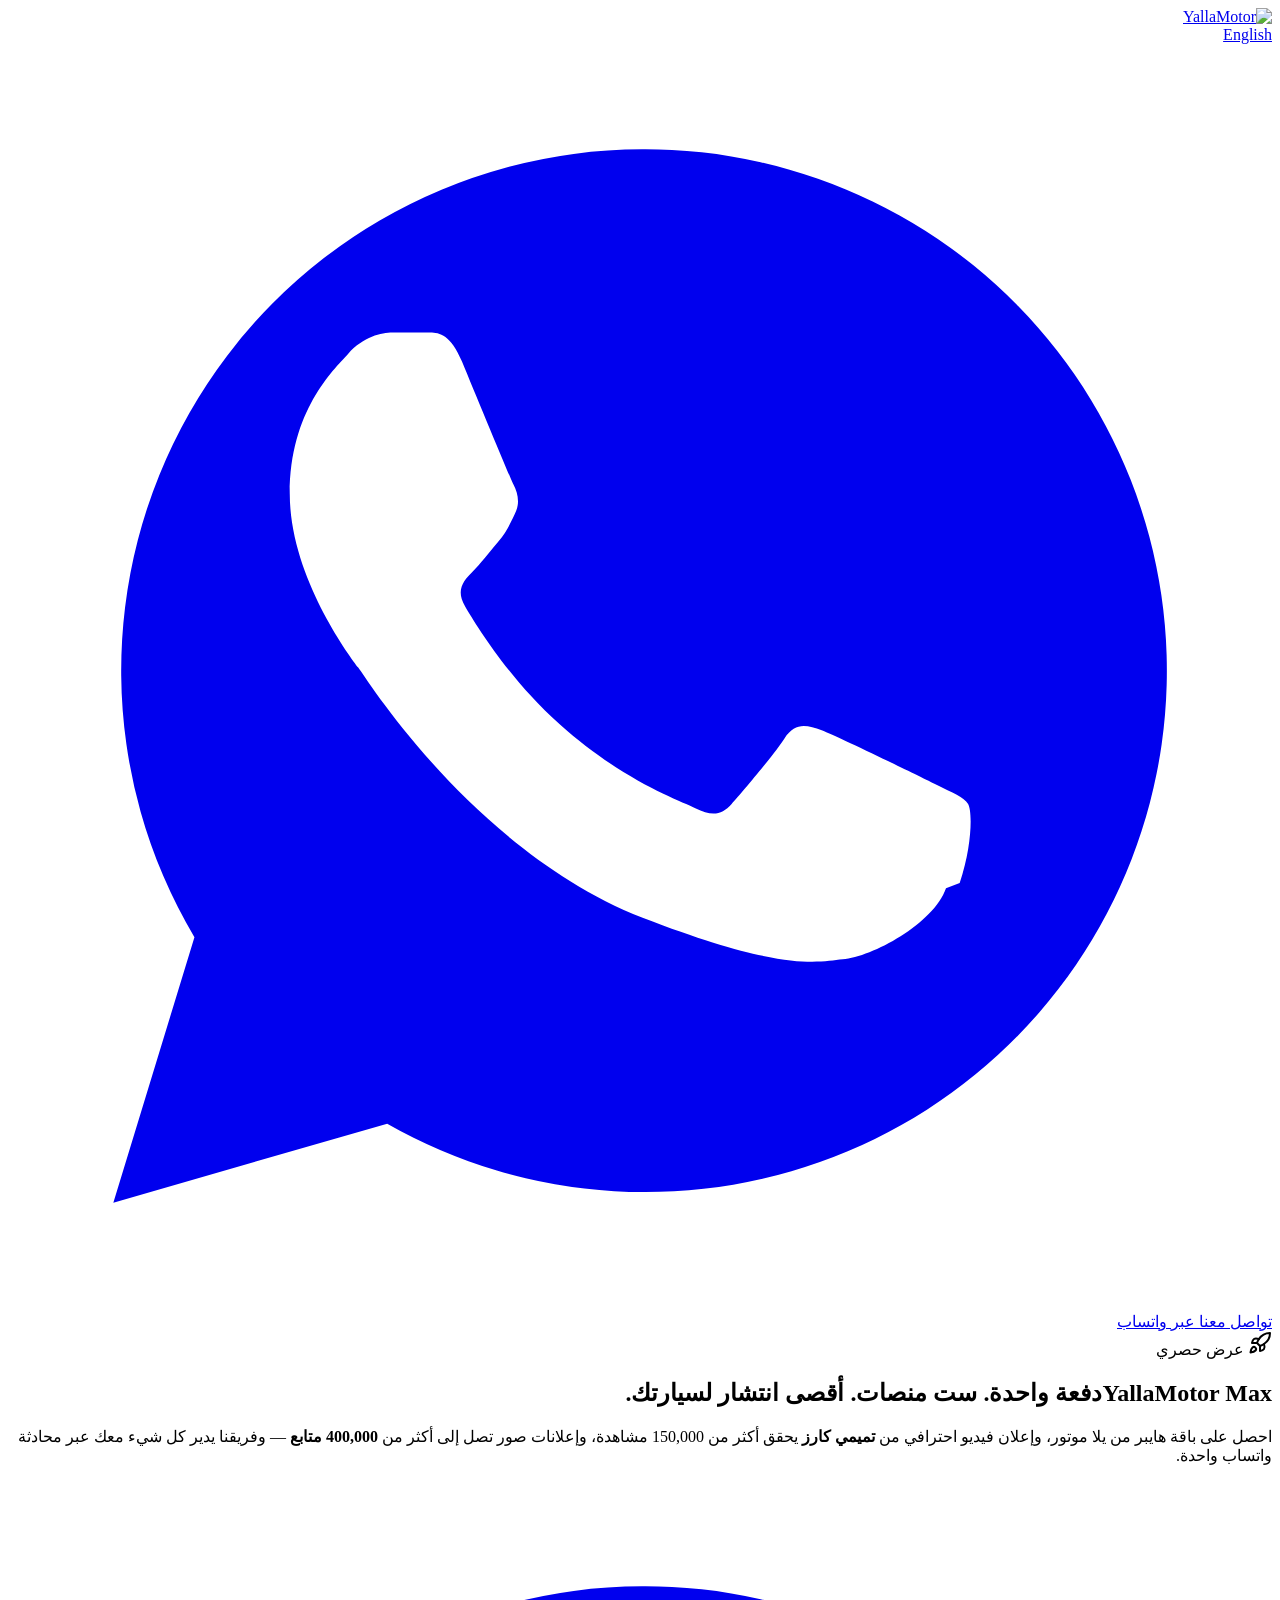
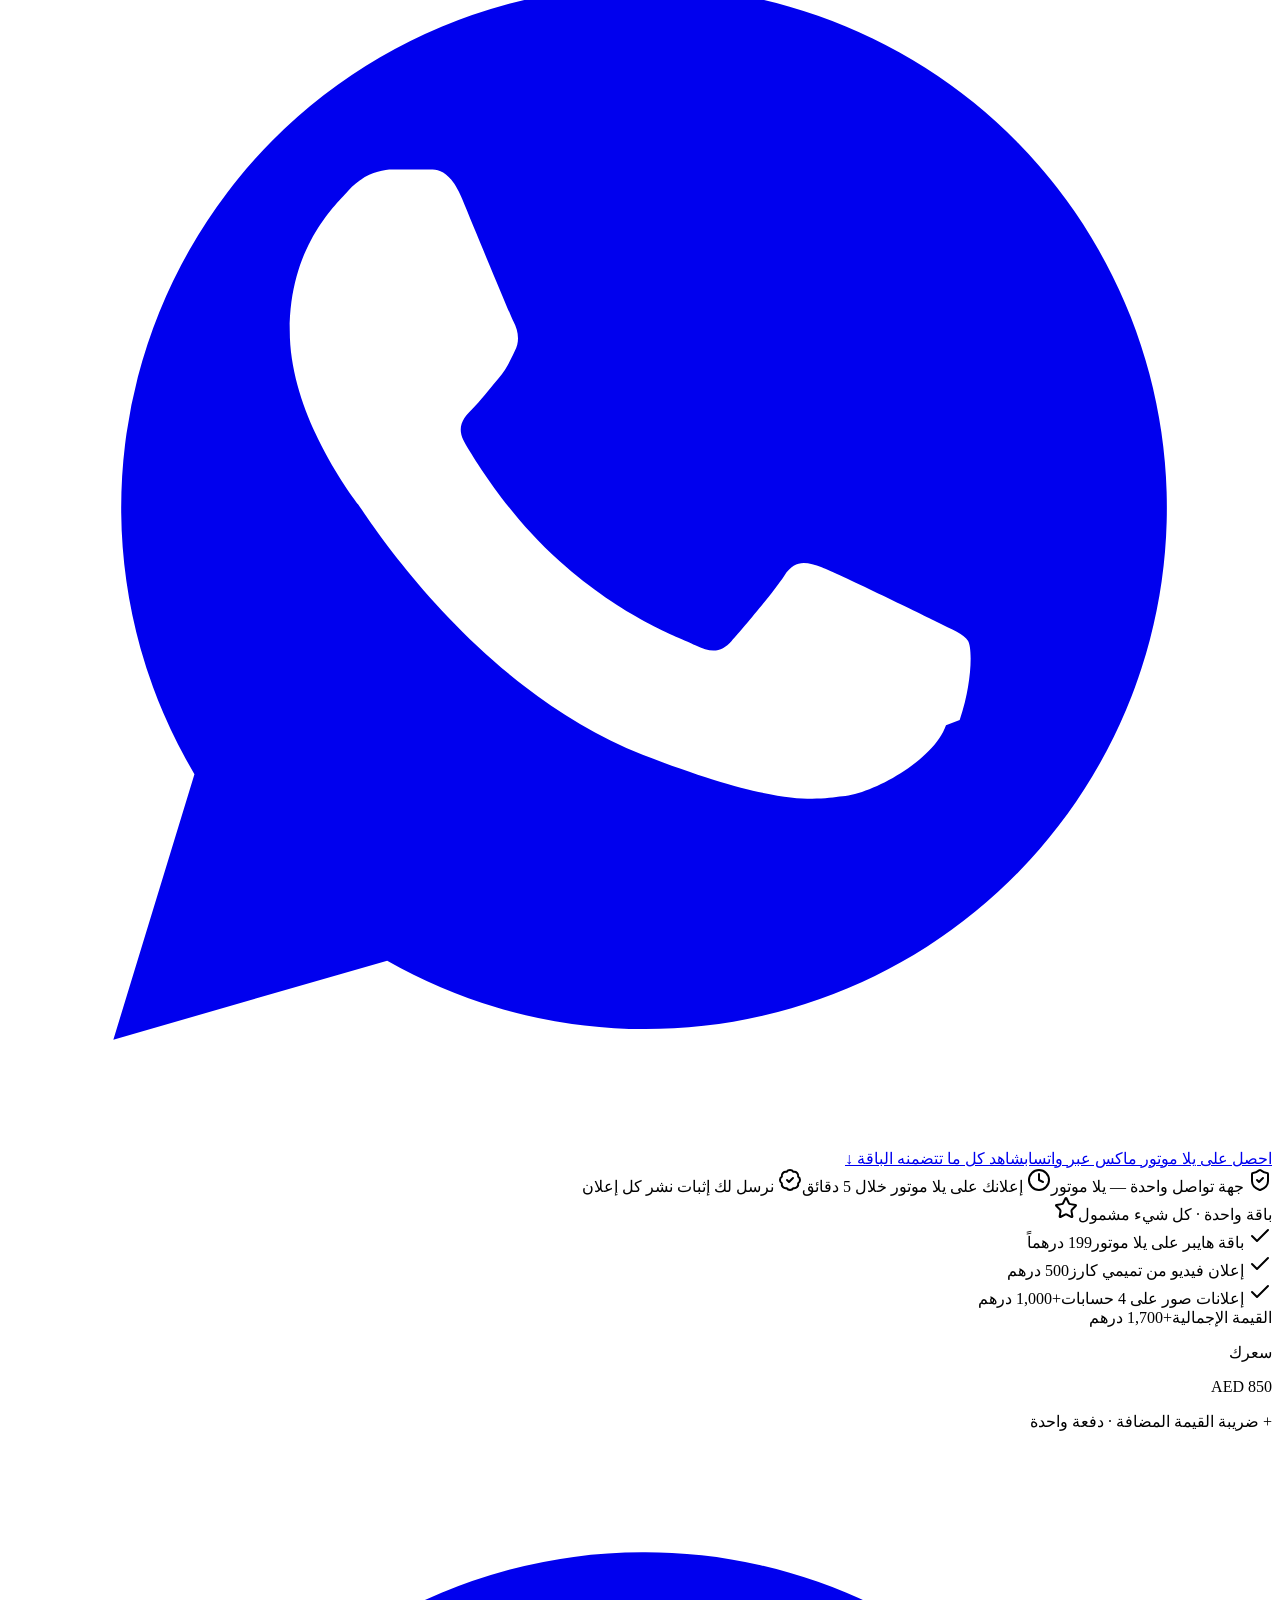
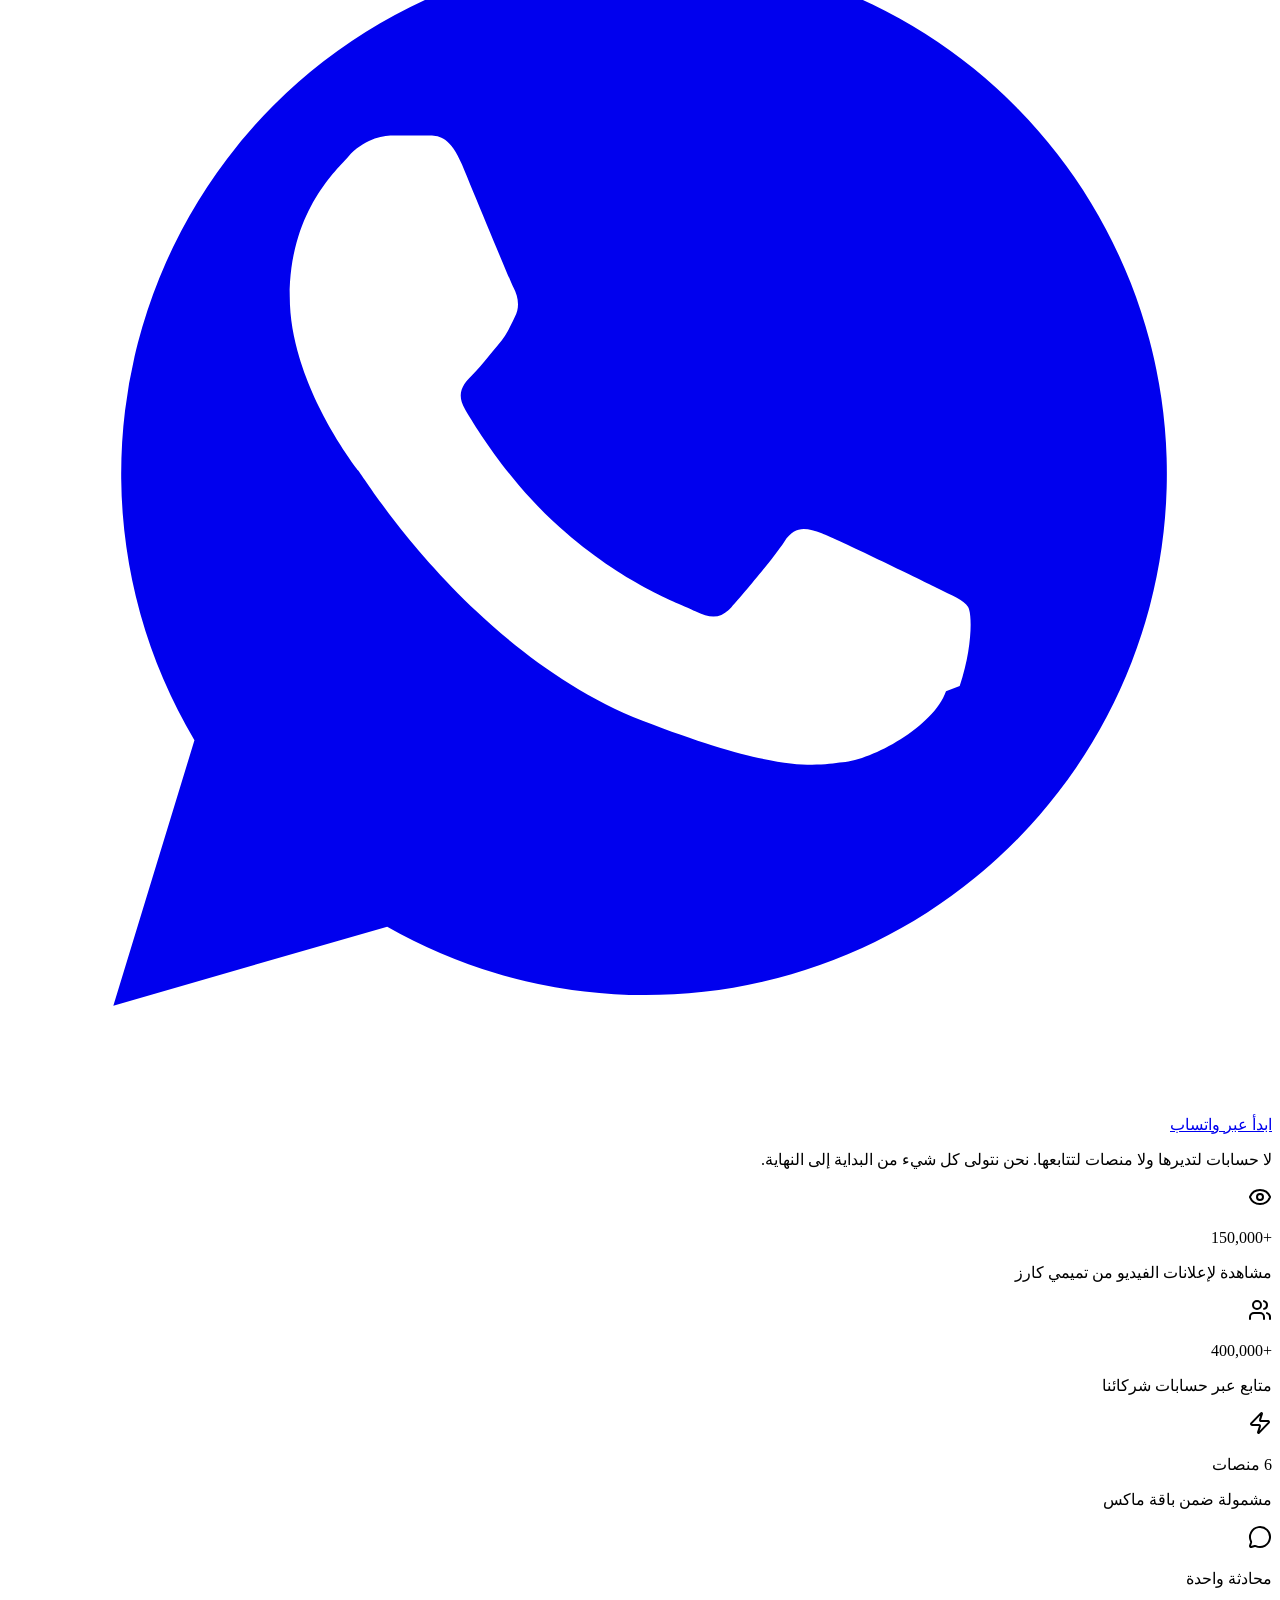
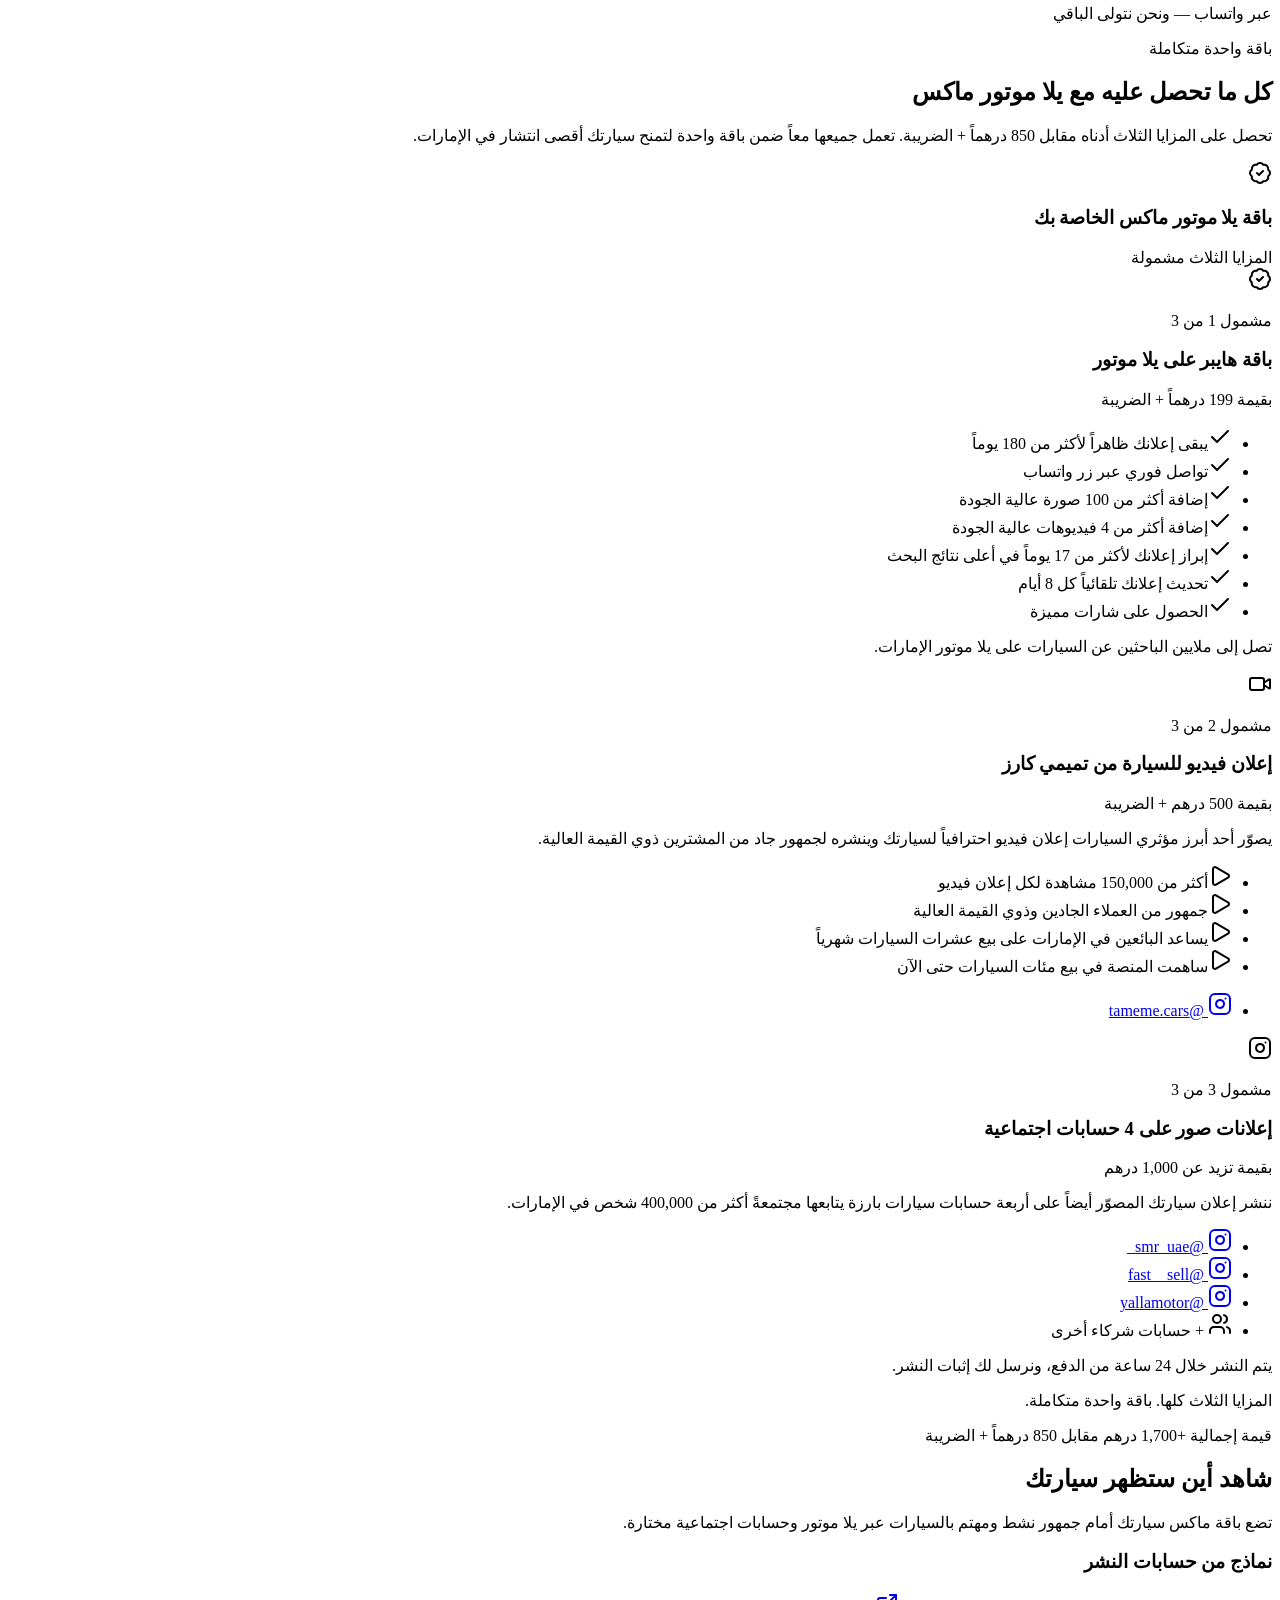
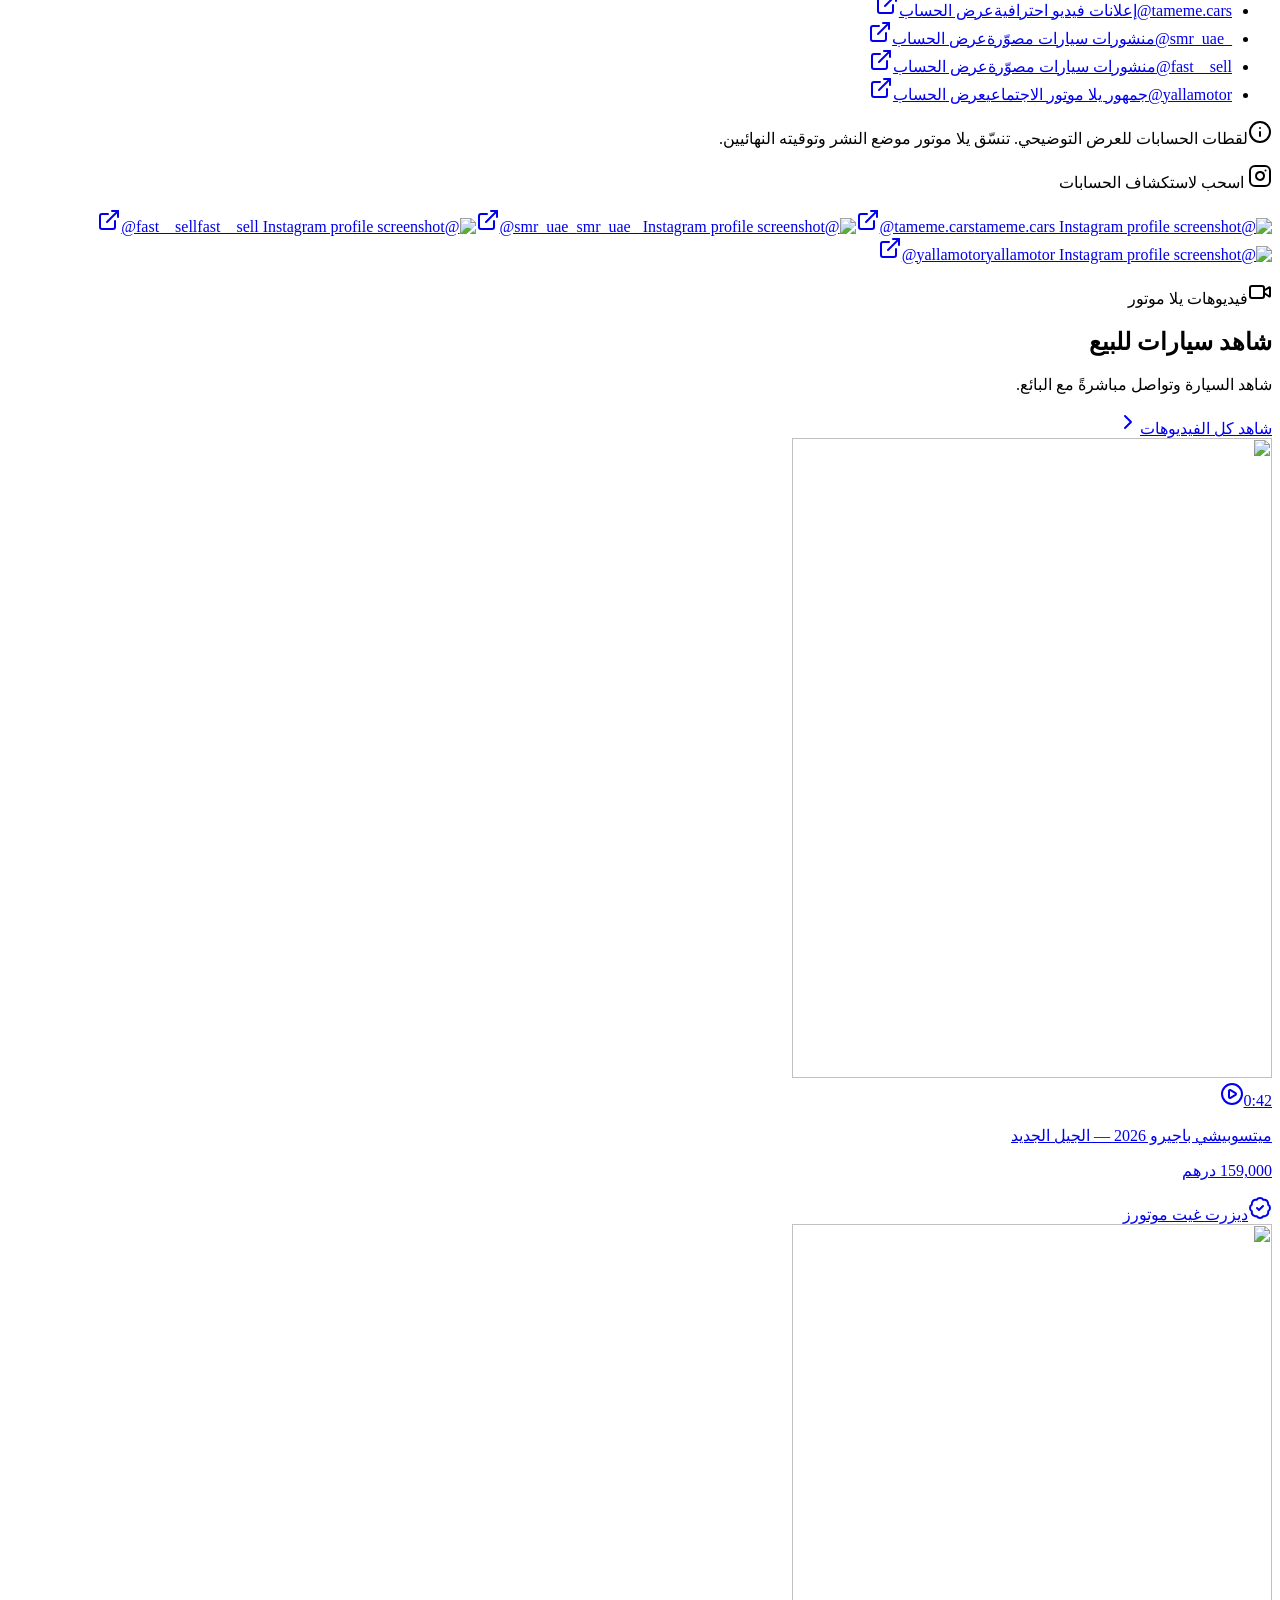
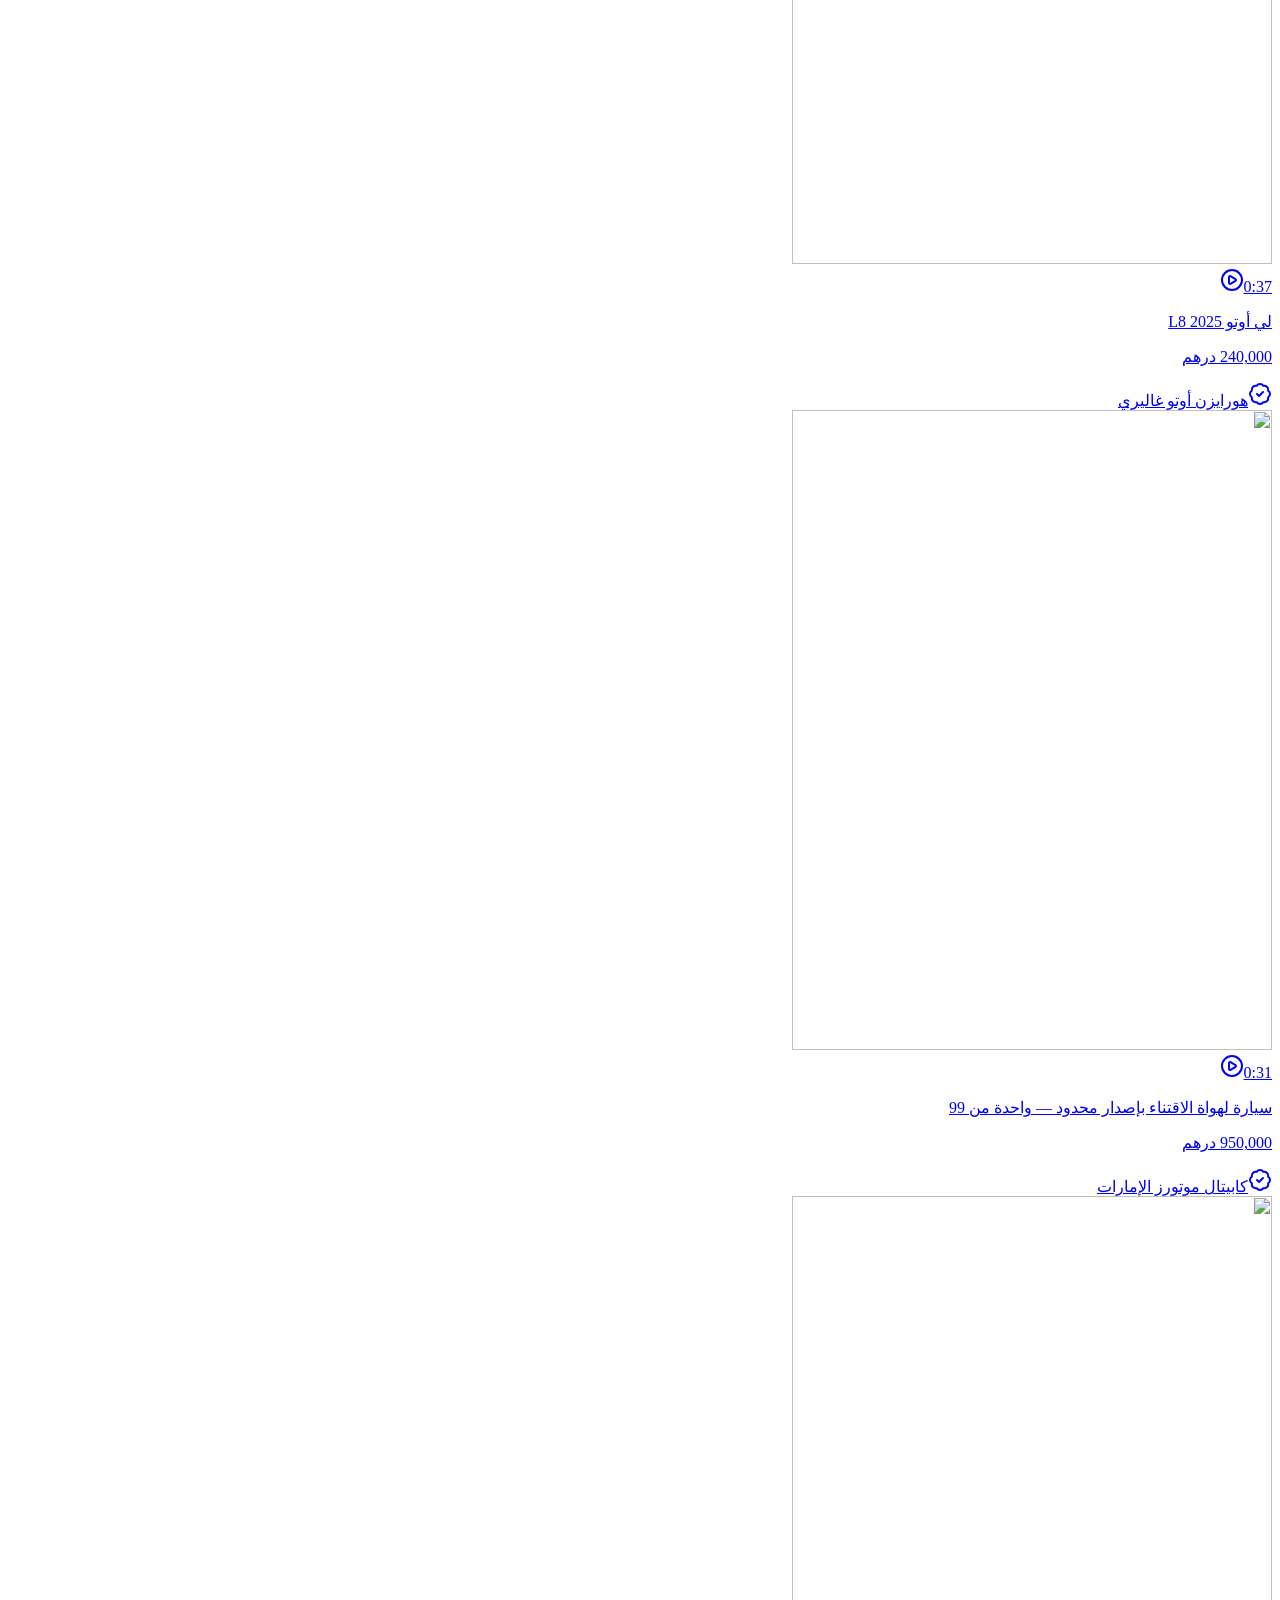
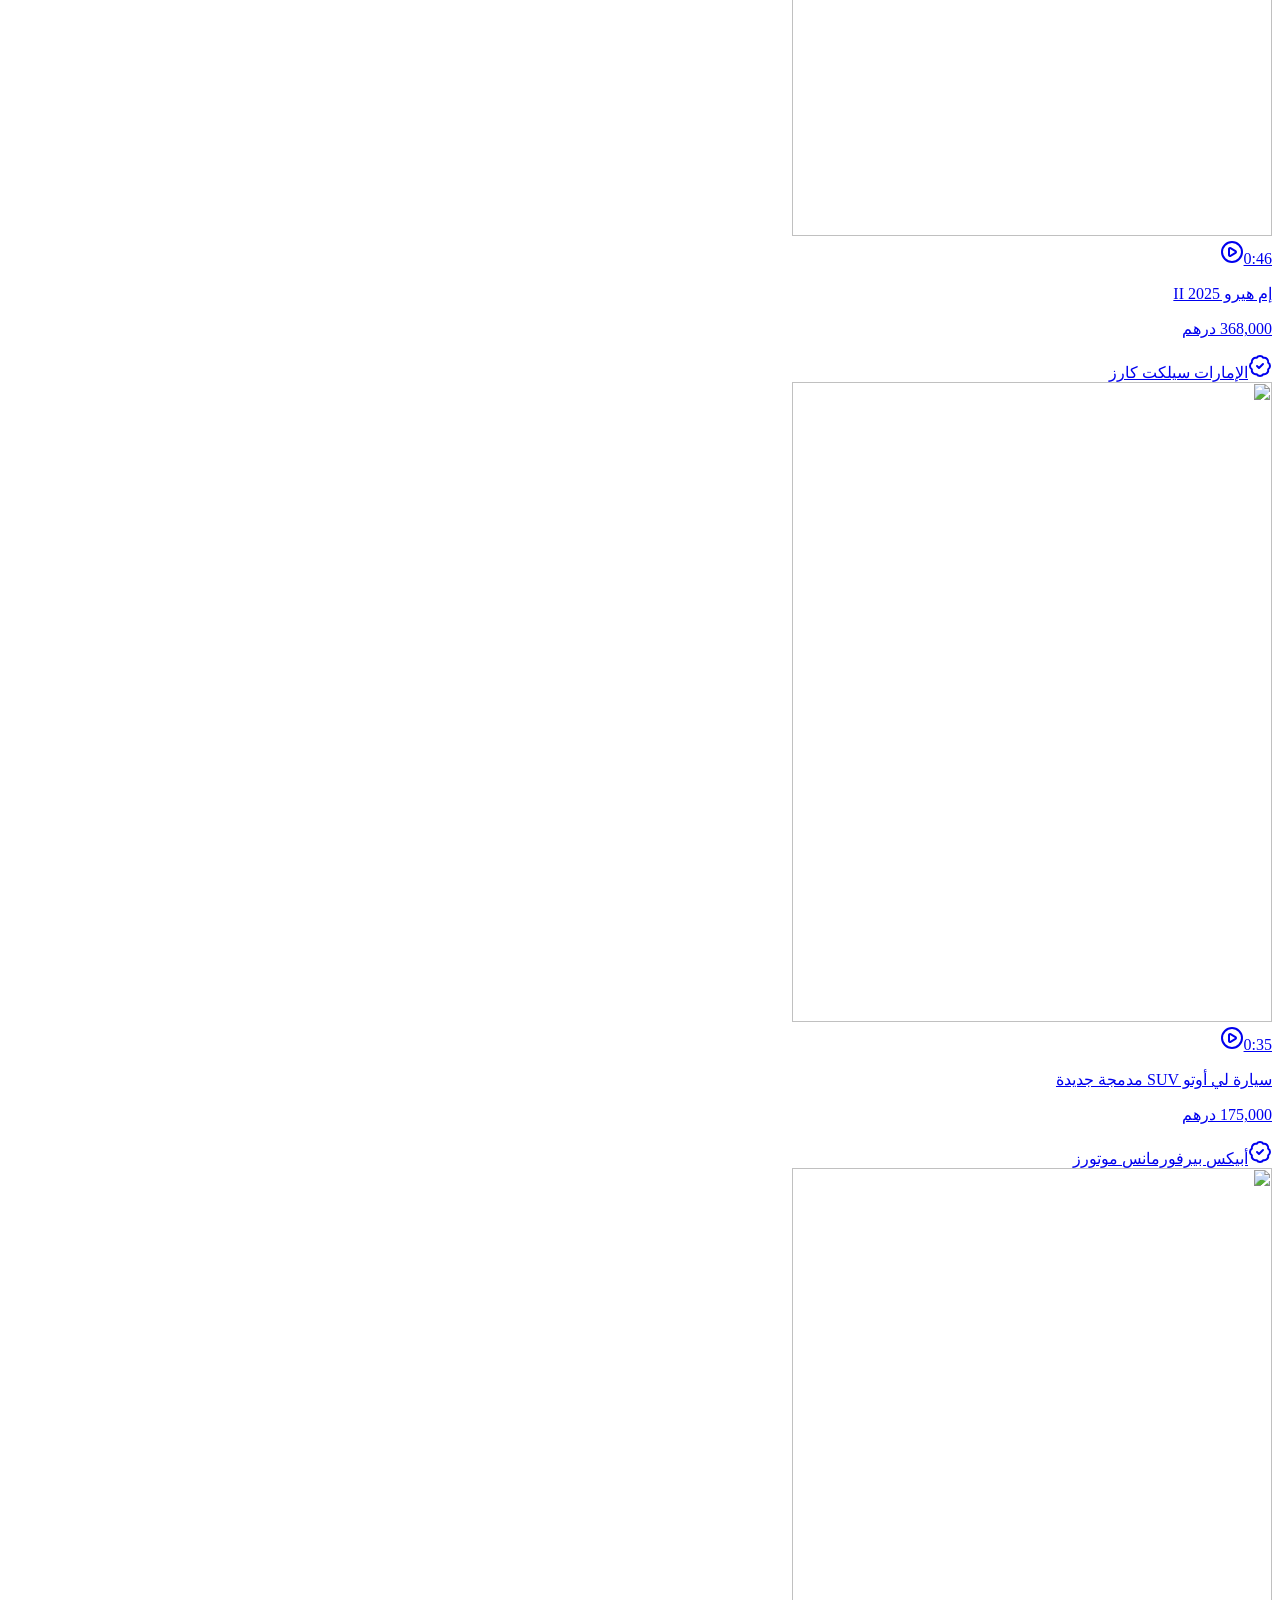
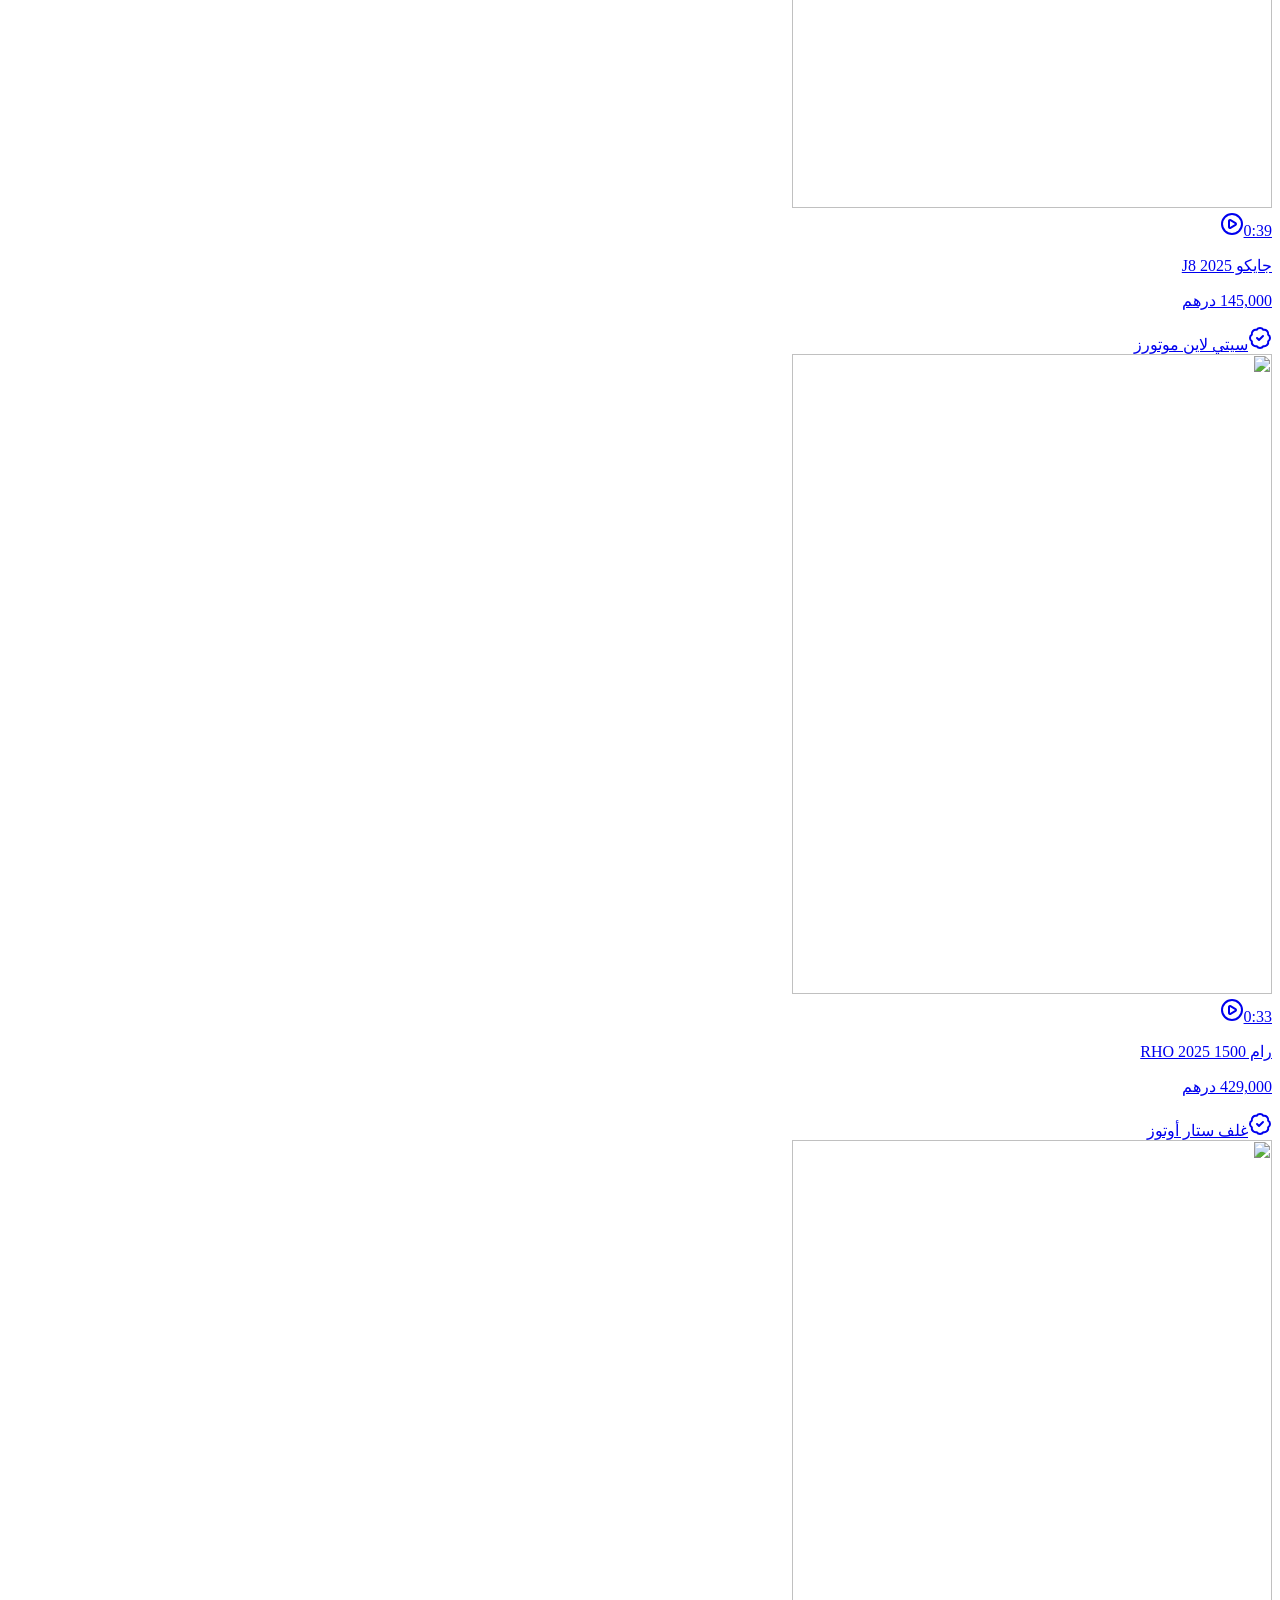
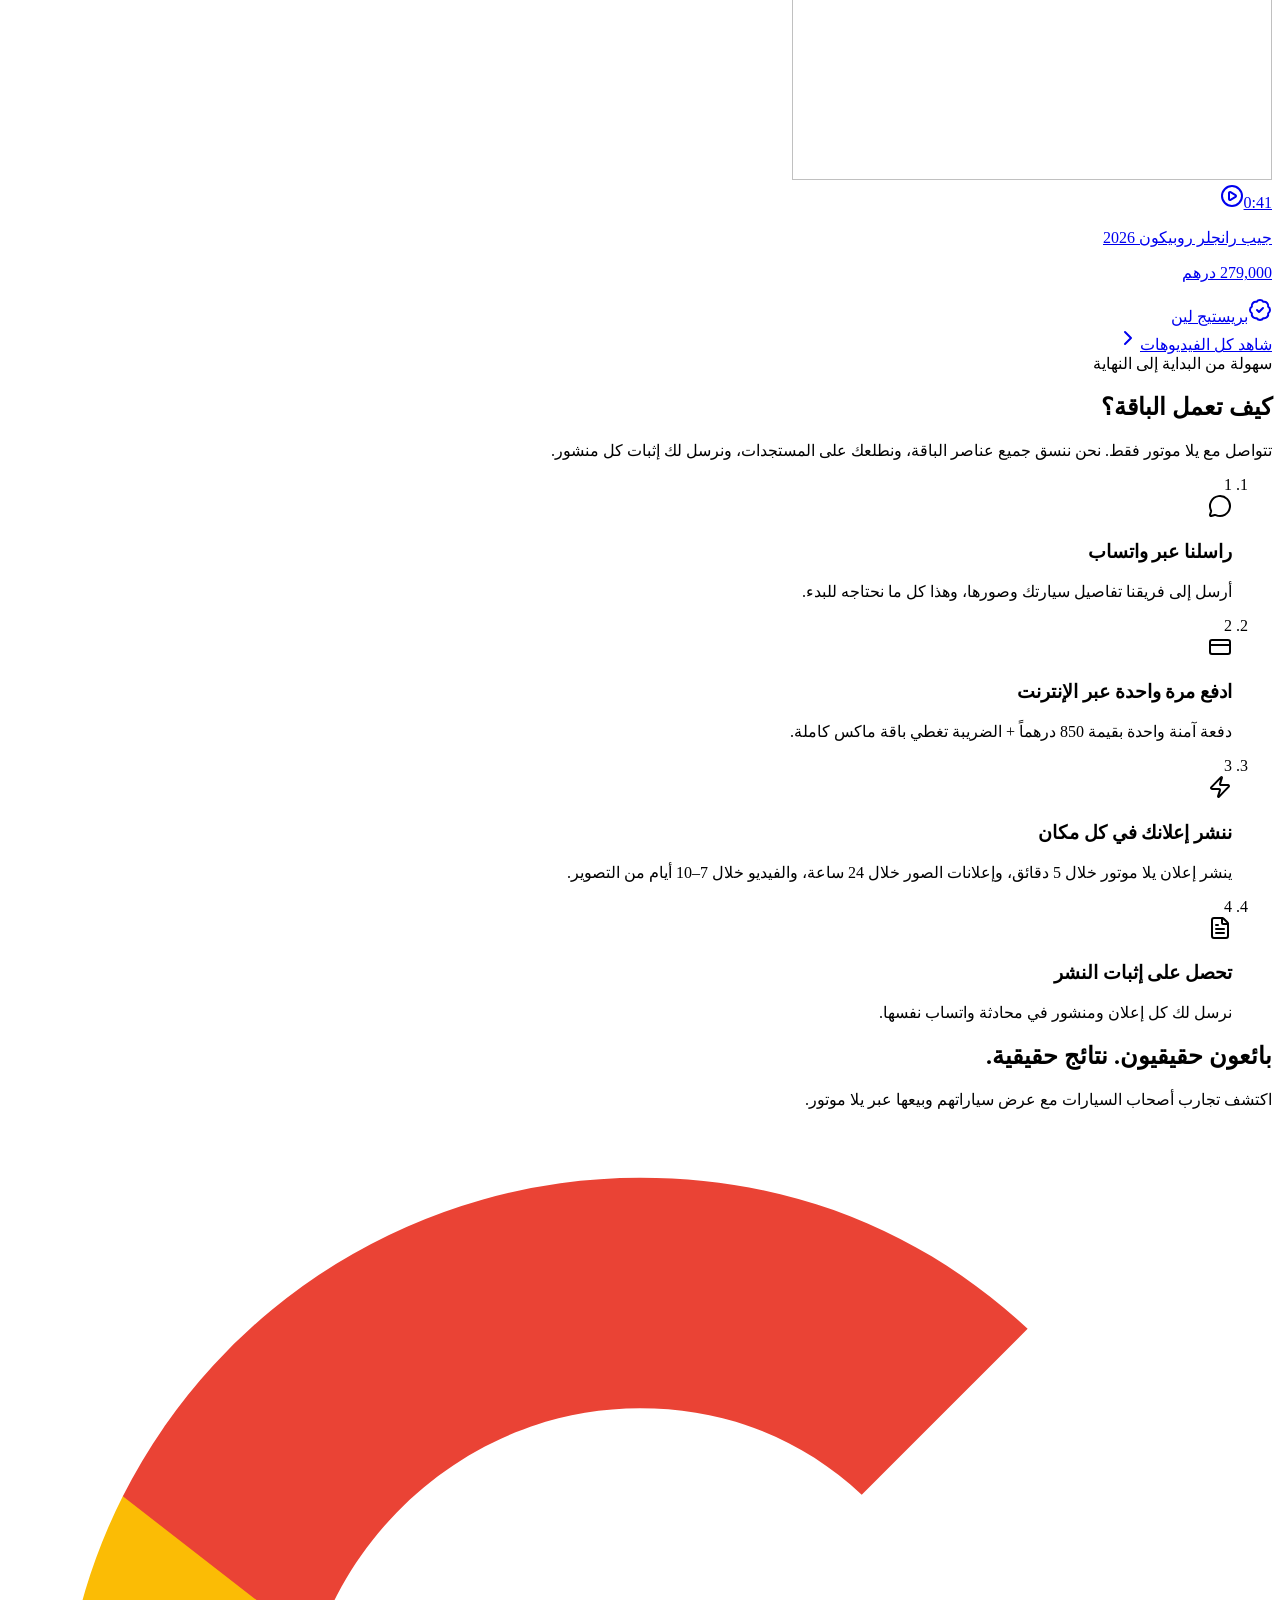
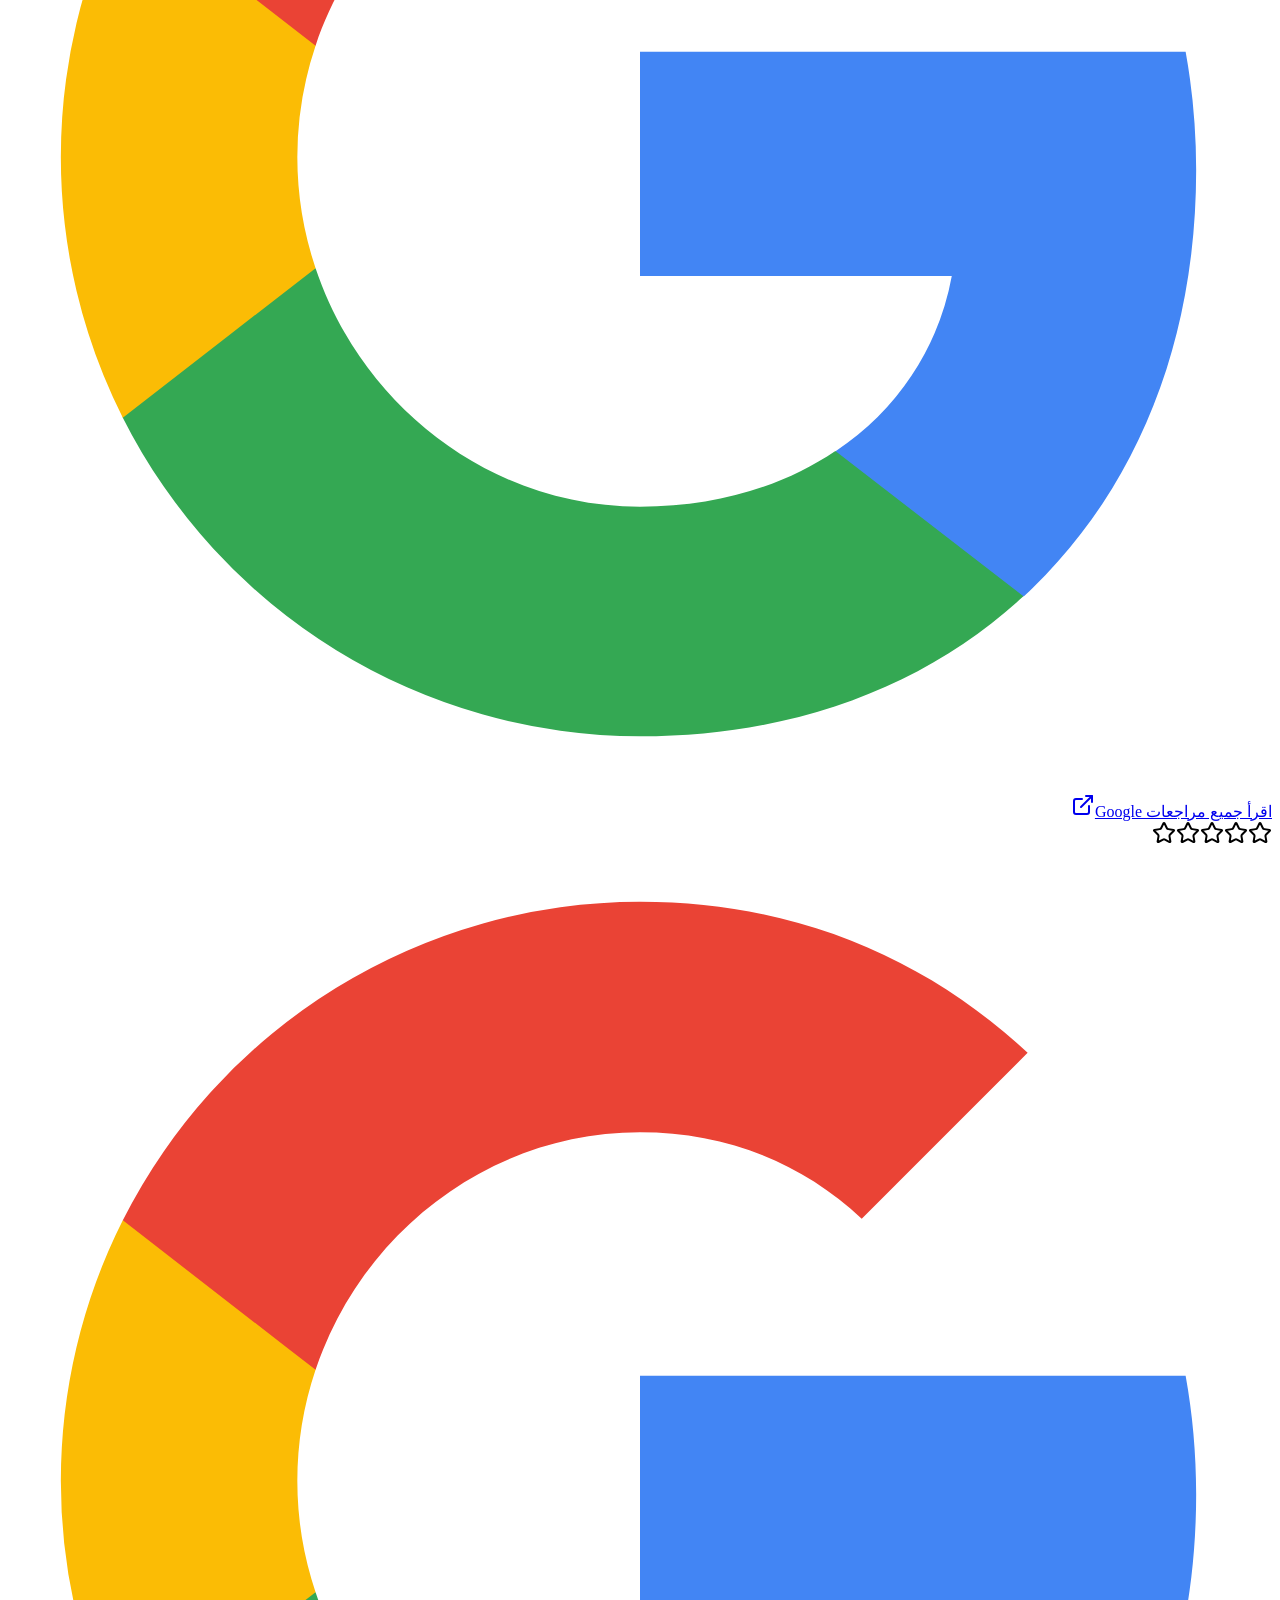
==== commit 273409b9: "feat(video): publish bilingual marketplace demo" ====
--- a/ar/index.html
+++ b/ar/index.html
@@ -1 +1 @@
-<!DOCTYPE html><html lang="ar" dir="rtl"><head><meta charSet="utf-8"/><meta name="viewport" content="width=device-width, initial-scale=1"/><link rel="preload" as="image" href="https://ymimg1.b8cdn.com/uploads/logos/ym-colored-logo-ar.svg"/><link rel="stylesheet" href="/yallamotor-boost-demo/assets/styles-DYAHNOHI.css" data-precedence="default"/><link rel="stylesheet" href="https://fonts.googleapis.com/css2?family=Inter:wght@400;600;700;800;900&amp;family=Noto+Kufi+Arabic:wght@400;600;700;800;900&amp;display=swap" data-precedence="default"/><title>يلا موتور ماكس | روّج لسيارتك على 6 منصات في الإمارات</title><meta name="author" content="YallaMotor"/><meta name="theme-color" content="#124D99"/><meta name="twitter:site" content="@YallaMotor"/><meta name="description" content="روّج لسيارتك على 6 منصات مع يلا موتور ماكس: باقة هايبر وفيديو من تميمي كارز وإعلانات صور على 4 حسابات مقابل 850 درهماً + الضريبة."/><meta name="keywords" content="بيع سيارتي الإمارات، إعلان سيارة، يلا موتور ماكس، تسويق سيارة، إعلان فيديو سيارة، تميمي كارز"/><meta name="robots" content="index, follow, max-image-preview:large"/><meta property="og:title" content="يلا موتور ماكس | روّج لسيارتك على 6 منصات في الإمارات"/><meta property="og:description" content="روّج لسيارتك على 6 منصات مع يلا موتور ماكس: باقة هايبر وفيديو من تميمي كارز وإعلانات صور على 4 حسابات مقابل 850 درهماً + الضريبة."/><meta property="og:type" content="website"/><meta property="og:url" content="https://uae.yallamotor.com/ar/yallamotor-max"/><meta property="og:site_name" content="YallaMotor"/><meta property="og:locale" content="ar_AE"/><meta property="og:locale:alternate" content="en_AE"/><meta name="twitter:card" content="summary_large_image"/><meta name="twitter:title" content="يلا موتور ماكس | روّج لسيارتك على 6 منصات في الإمارات"/><meta name="twitter:description" content="روّج لسيارتك على 6 منصات مع يلا موتور ماكس: باقة هايبر وفيديو من تميمي كارز وإعلانات صور على 4 حسابات مقابل 850 درهماً + الضريبة."/><link rel="modulepreload" href="/yallamotor-boost-demo/assets/index-CvMe140j.js"/><link rel="modulepreload" href="/yallamotor-boost-demo/assets/ar-CQ77Xg5E.js"/><link rel="modulepreload" href="/yallamotor-boost-demo/assets/YallaMotorMaxPage-CO9vFBTp.js"/><link rel="icon" href="/yallamotor-boost-demo/favicon.ico" type="image/x-icon"/><link rel="canonical" href="https://uae.yallamotor.com/ar/yallamotor-max"/><link rel="alternate" hrefLang="en-AE" href="https://uae.yallamotor.com/yallamotor-max"/><link rel="alternate" hrefLang="ar-AE" href="https://uae.yallamotor.com/ar/yallamotor-max"/><link rel="alternate" hrefLang="x-default" href="https://uae.yallamotor.com/yallamotor-max"/><link rel="preconnect" href="https://fonts.googleapis.com"/><link rel="preconnect" href="https://fonts.gstatic.com" crossorigin="anonymous"/><script type="application/ld+json">{"@context":"https://schema.org","@graph":[{"@type":"Service","@id":"https://uae.yallamotor.com/ar/yallamotor-max#service","name":"يلا موتور ماكس","description":"روّج لسيارتك على 6 منصات مع يلا موتور ماكس: باقة هايبر وفيديو من تميمي كارز وإعلانات صور على 4 حسابات مقابل 850 درهماً + الضريبة.","url":"https://uae.yallamotor.com/ar/yallamotor-max","areaServed":{"@type":"Country","name":"United Arab Emirates"},"provider":{"@type":"Organization","name":"YallaMotor","url":"https://uae.yallamotor.com"},"offers":{"@type":"Offer","price":"850","priceCurrency":"AED","url":"https://uae.yallamotor.com/ar/yallamotor-max","availability":"https://schema.org/InStock"}},{"@type":"FAQPage","@id":"https://uae.yallamotor.com/ar/yallamotor-max#faq","mainEntity":[{"@type":"Question","name":"كيف أبدأ مع يلا موتور ماكس؟","acceptedAnswer":{"@type":"Answer","text":"راسلنا عبر واتساب، وأرسل تفاصيل سيارتك وصورها، ثم ادفع عبر الإنترنت. يتولى فريقنا تنفيذ جميع عناصر الباقة بعد ذلك."}},{"@type":"Question","name":"ما الذي أحصل عليه مقابل 850 درهماً + الضريبة؟","acceptedAnswer":{"@type":"Answer","text":"تحصل على المزايا الثلاث كاملة: باقة هايبر من يلا موتور بقيمة 199 درهماً + الضريبة، وإعلان فيديو من تميمي كارز بقيمة 500 درهم + الضريبة، وإعلانات صور على أربعة حسابات اجتماعية بقيمة تزيد عن 1,000 درهم. القيمة الإجمالية تزيد عن 1,700 درهم."}},{"@type":"Question","name":"هل أختار ميزة واحدة من المزايا الثلاث؟","acceptedAnswer":{"@type":"Answer","text":"لا. يلا موتور ماكس باقة واحدة متكاملة، وتحصل على المزايا الثلاث كلها مقابل دفعة واحدة."}},{"@type":"Question","name":"كم يستغرق نشر الإعلانات؟","acceptedAnswer":{"@type":"Answer","text":"ينشر إعلانك على يلا موتور خلال 5 دقائق من الدفع، وإعلانات الصور خلال 24 ساعة، وإعلان الفيديو خلال 7–10 أيام من التصوير."}},{"@type":"Question","name":"هل أحتاج إلى التواصل مع تميمي كارز أو الحسابات الأخرى؟","acceptedAnswer":{"@type":"Answer","text":"لا. يلا موتور هي جهة تواصلك الوحيدة. نحن ننسق مع جميع المنصات ونرسل لك المواعيد وإثباتات النشر."}},{"@type":"Question","name":"هل تضمنون بيع سيارتي؟","acceptedAnswer":{"@type":"Answer","text":"نضمن أقصى انتشار على المنصات الست. أما البيع فيعتمد على السوق وسيارتك والسعر المطلوب."}}]},{"@type":"BreadcrumbList","itemListElement":[{"@type":"ListItem","position":1,"name":"الرئيسية","item":"https://uae.yallamotor.com/ar"},{"@type":"ListItem","position":2,"name":"يلا موتور ماكس","item":"https://uae.yallamotor.com/ar/yallamotor-max"}]}]}</script></head><body><!--$--><div lang="ar" dir="rtl" class="min-h-screen bg-background"><header class="sticky top-0 z-50 border-b border-border bg-background/95 backdrop-blur-md"><div class="ym-container flex h-[74px] items-center justify-between px-4 sm:px-6"><a href="/yallamotor-boost-demo/" class="flex items-center gap-2"><img src="https://ymimg1.b8cdn.com/uploads/logos/ym-colored-logo-ar.svg" alt="YallaMotor" class="h-7 w-auto"/></a><div class="flex items-center gap-2 sm:gap-3"><a lang="en" aria-label="عرض هذه الصفحة باللغة الإنجليزية" href="/yallamotor-boost-demo/" class="rounded-lg px-2.5 py-2 text-sm font-bold text-brand hover:bg-brand-soft">English</a><a href="https://wa.me/971522565774?text=Hello%20YallaMotor%2C%20I&#x27;m%20interested%20in%20posting%20my%20Car%20Ad%20using%20the%20YallaMotor%20Max%20Package." target="_blank" rel="noreferrer" class="inline-flex items-center gap-2 rounded-lg bg-whatsapp px-3 py-2.5 text-xs font-bold text-white transition-colors hover:bg-whatsapp-deep sm:px-4 sm:text-sm"><svg viewBox="0 0 24 24" fill="currentColor" class="h-4 w-4" aria-hidden="true"><path d="M12.04 2a9.9 9.9 0 0 0-8.5 14.96L2 22l5.2-1.5A9.9 9.9 0 1 0 12.04 2Zm5.77 14.03c-.24.68-1.4 1.3-1.96 1.35-.5.05-1.13.24-3.8-.79-3.2-1.26-5.24-4.54-5.4-4.75-.16-.21-1.3-1.73-1.3-3.3 0-1.57.82-2.34 1.11-2.66.29-.32.63-.4.84-.4h.6c.2 0 .46-.07.72.55.26.63.9 2.18.98 2.34.08.16.13.35.02.56-.1.21-.16.34-.32.53-.16.19-.34.42-.48.56-.16.16-.33.34-.14.66.19.32.83 1.38 1.79 2.23 1.23 1.1 2.26 1.44 2.58 1.6.32.16.5.13.69-.08.19-.21.79-.92 1-1.24.21-.32.42-.26.71-.16.29.11 1.85.87 2.17 1.03.32.16.53.24.61.37.08.14.08.79-.16 1.5Z"></path></svg><span class="hidden sm:inline">تواصل معنا عبر واتساب</span></a></div></div></header><section class="relative overflow-hidden bg-brand-gradient text-primary-foreground"><div class="pointer-events-none absolute -right-32 -top-32 h-96 w-96 rounded-full border-[36px] border-primary-foreground/8"></div><div class="pointer-events-none absolute -bottom-40 -left-24 h-80 w-80 rounded-full border-[28px] border-primary-foreground/8"></div><div class="ym-container relative grid gap-10 px-4 pb-16 pt-12 sm:px-6 lg:grid-cols-[1.15fr_0.85fr] lg:items-center lg:pb-20 lg:pt-16"><div><span class="inline-flex items-center gap-2 rounded-lg bg-primary-foreground/12 px-3 py-2 text-xs font-extrabold uppercase tracking-wider text-primary-foreground ring-1 ring-primary-foreground/20"><svg xmlns="http://www.w3.org/2000/svg" width="24" height="24" viewBox="0 0 24 24" fill="none" stroke="currentColor" stroke-width="2" stroke-linecap="round" stroke-linejoin="round" class="lucide lucide-rocket h-3.5 w-3.5 text-max-accent" aria-hidden="true"><path d="M12 15v5s3.03-.55 4-2c1.08-1.62 0-5 0-5"></path><path d="M4.5 16.5c-1.5 1.26-2 5-2 5s3.74-.5 5-2c.71-.84.7-2.13-.09-2.91a2.18 2.18 0 0 0-2.91-.09"></path><path d="M9 12a22 22 0 0 1 2-3.95A12.88 12.88 0 0 1 22 2c0 2.72-.78 7.5-6 11a22.4 22.4 0 0 1-4 2z"></path><path d="M9 12H4s.55-3.03 2-4c1.62-1.08 5 .05 5 .05"></path></svg> <!-- -->عرض حصري</span><h1 class="mt-5 text-4xl font-black leading-[1.08] tracking-tight sm:text-5xl lg:text-6xl">YallaMotor <span class="text-max-accent">Max</span><span class="mt-3 block max-w-3xl text-2xl font-extrabold leading-snug text-primary-foreground/95 sm:text-3xl">دفعة واحدة. ست منصات. أقصى انتشار لسيارتك.</span></h1><p class="mt-5 max-w-2xl text-base leading-relaxed text-primary-foreground/85 sm:text-lg">احصل على باقة هايبر من يلا موتور، وإعلان فيديو احترافي من<!-- --> <strong class="font-bold text-max-accent">تميمي كارز</strong> <!-- -->يحقق أكثر من 150,000 مشاهدة، وإعلانات صور تصل إلى أكثر من<!-- --> <strong class="font-bold text-max-accent">400,000 متابع</strong> <!-- -->— وفريقنا يدير كل شيء معك عبر محادثة واتساب واحدة.</p><div class="mt-8 flex flex-wrap items-center gap-4"><a href="https://wa.me/971522565774?text=Hello%20YallaMotor%2C%20I&#x27;m%20interested%20in%20posting%20my%20Car%20Ad%20using%20the%20YallaMotor%20Max%20Package." target="_blank" rel="noreferrer" class="inline-flex items-center gap-2.5 rounded-xl bg-whatsapp px-7 py-4 text-base font-extrabold text-white shadow-brand-lg transition-colors hover:bg-whatsapp-deep sm:text-lg"><svg viewBox="0 0 24 24" fill="currentColor" class="h-6 w-6" aria-hidden="true"><path d="M12.04 2a9.9 9.9 0 0 0-8.5 14.96L2 22l5.2-1.5A9.9 9.9 0 1 0 12.04 2Zm5.77 14.03c-.24.68-1.4 1.3-1.96 1.35-.5.05-1.13.24-3.8-.79-3.2-1.26-5.24-4.54-5.4-4.75-.16-.21-1.3-1.73-1.3-3.3 0-1.57.82-2.34 1.11-2.66.29-.32.63-.4.84-.4h.6c.2 0 .46-.07.72.55.26.63.9 2.18.98 2.34.08.16.13.35.02.56-.1.21-.16.34-.32.53-.16.19-.34.42-.48.56-.16.16-.33.34-.14.66.19.32.83 1.38 1.79 2.23 1.23 1.1 2.26 1.44 2.58 1.6.32.16.5.13.69-.08.19-.21.79-.92 1-1.24.21-.32.42-.26.71-.16.29.11 1.85.87 2.17 1.03.32.16.53.24.61.37.08.14.08.79-.16 1.5Z"></path></svg>احصل على يلا موتور ماكس عبر واتساب</a><a href="#whats-included" class="text-sm font-bold text-primary-foreground/85 underline underline-offset-4 hover:text-primary-foreground">شاهد كل ما تتضمنه الباقة<!-- --> <span aria-hidden="true">↓</span></a></div><div class="mt-8 flex flex-wrap gap-x-6 gap-y-3 text-xs font-semibold text-primary-foreground/75"><span class="inline-flex items-center gap-1.5"><svg xmlns="http://www.w3.org/2000/svg" width="24" height="24" viewBox="0 0 24 24" fill="none" stroke="currentColor" stroke-width="2" stroke-linecap="round" stroke-linejoin="round" class="lucide lucide-shield-check h-4 w-4 text-max-accent" aria-hidden="true"><path d="M20 13c0 5-3.5 7.5-7.66 8.95a1 1 0 0 1-.67-.01C7.5 20.5 4 18 4 13V6a1 1 0 0 1 1-1c2 0 4.5-1.2 6.24-2.72a1.17 1.17 0 0 1 1.52 0C14.51 3.81 17 5 19 5a1 1 0 0 1 1 1z"></path><path d="m9 12 2 2 4-4"></path></svg> <!-- -->جهة تواصل واحدة — يلا موتور</span><span class="inline-flex items-center gap-1.5"><svg xmlns="http://www.w3.org/2000/svg" width="24" height="24" viewBox="0 0 24 24" fill="none" stroke="currentColor" stroke-width="2" stroke-linecap="round" stroke-linejoin="round" class="lucide lucide-clock h-4 w-4 text-max-accent" aria-hidden="true"><circle cx="12" cy="12" r="10"></circle><path d="M12 6v6l4 2"></path></svg> <!-- -->إعلانك على يلا موتور خلال 5 دقائق</span><span class="inline-flex items-center gap-1.5"><svg xmlns="http://www.w3.org/2000/svg" width="24" height="24" viewBox="0 0 24 24" fill="none" stroke="currentColor" stroke-width="2" stroke-linecap="round" stroke-linejoin="round" class="lucide lucide-badge-check h-4 w-4 text-max-accent" aria-hidden="true"><path d="M3.85 8.62a4 4 0 0 1 4.78-4.77 4 4 0 0 1 6.74 0 4 4 0 0 1 4.78 4.78 4 4 0 0 1 0 6.74 4 4 0 0 1-4.77 4.78 4 4 0 0 1-6.75 0 4 4 0 0 1-4.78-4.77 4 4 0 0 1 0-6.76Z"></path><path d="m9 12 2 2 4-4"></path></svg> <!-- -->نرسل لك إثبات نشر كل إعلان</span></div></div><div class="rounded-2xl bg-background p-6 text-foreground shadow-brand-lg ring-1 ring-black/5 sm:p-8"><div class="flex items-center justify-between gap-4"><span class="rounded-lg bg-brand-soft px-3 py-1.5 text-xs font-extrabold uppercase tracking-wide text-brand">باقة واحدة · كل شيء مشمول</span><svg xmlns="http://www.w3.org/2000/svg" width="24" height="24" viewBox="0 0 24 24" fill="none" stroke="currentColor" stroke-width="2" stroke-linecap="round" stroke-linejoin="round" class="lucide lucide-star h-5 w-5 shrink-0 fill-max-accent text-max-accent-deep" aria-hidden="true"><path d="M11.525 2.295a.53.53 0 0 1 .95 0l2.31 4.679a2.123 2.123 0 0 0 1.595 1.16l5.166.756a.53.53 0 0 1 .294.904l-3.736 3.638a2.123 2.123 0 0 0-.611 1.878l.882 5.14a.53.53 0 0 1-.771.56l-4.618-2.428a2.122 2.122 0 0 0-1.973 0L6.396 21.01a.53.53 0 0 1-.77-.56l.881-5.139a2.122 2.122 0 0 0-.611-1.879L2.16 9.795a.53.53 0 0 1 .294-.906l5.165-.755a2.122 2.122 0 0 0 1.597-1.16z"></path></svg></div><div class="mt-5 space-y-3"><div class="flex items-start justify-between gap-4 text-sm"><span class="flex items-start gap-2 font-medium"><svg xmlns="http://www.w3.org/2000/svg" width="24" height="24" viewBox="0 0 24 24" fill="none" stroke="currentColor" stroke-width="2" stroke-linecap="round" stroke-linejoin="round" class="lucide lucide-check mt-0.5 h-4 w-4 shrink-0 text-whatsapp-deep" aria-hidden="true"><path d="M20 6 9 17l-5-5"></path></svg> <!-- -->باقة هايبر على يلا موتور</span><span class="shrink-0 font-bold text-muted-foreground">199 درهماً</span></div><div class="flex items-start justify-between gap-4 text-sm"><span class="flex items-start gap-2 font-medium"><svg xmlns="http://www.w3.org/2000/svg" width="24" height="24" viewBox="0 0 24 24" fill="none" stroke="currentColor" stroke-width="2" stroke-linecap="round" stroke-linejoin="round" class="lucide lucide-check mt-0.5 h-4 w-4 shrink-0 text-whatsapp-deep" aria-hidden="true"><path d="M20 6 9 17l-5-5"></path></svg> <!-- -->إعلان فيديو من تميمي كارز</span><span class="shrink-0 font-bold text-muted-foreground">500 درهم</span></div><div class="flex items-start justify-between gap-4 text-sm"><span class="flex items-start gap-2 font-medium"><svg xmlns="http://www.w3.org/2000/svg" width="24" height="24" viewBox="0 0 24 24" fill="none" stroke="currentColor" stroke-width="2" stroke-linecap="round" stroke-linejoin="round" class="lucide lucide-check mt-0.5 h-4 w-4 shrink-0 text-whatsapp-deep" aria-hidden="true"><path d="M20 6 9 17l-5-5"></path></svg> <!-- -->إعلانات صور على 4 حسابات</span><span class="shrink-0 font-bold text-muted-foreground">+1,000 درهم</span></div><div class="flex items-center justify-between gap-4 border-t border-dashed border-border pt-3 text-sm font-bold"><span class="text-muted-foreground">القيمة الإجمالية</span><span class="text-muted-foreground line-through">+1,700 درهم</span></div></div><div class="mt-5 rounded-xl bg-brand-gradient p-5 text-center text-primary-foreground"><p class="text-xs font-bold uppercase tracking-widest opacity-80">سعرك</p><p class="mt-1 text-5xl font-black tracking-tight">AED 850</p><p class="mt-1 text-xs opacity-80">+ ضريبة القيمة المضافة · دفعة واحدة</p></div><a href="https://wa.me/971522565774?text=Hello%20YallaMotor%2C%20I&#x27;m%20interested%20in%20posting%20my%20Car%20Ad%20using%20the%20YallaMotor%20Max%20Package." target="_blank" rel="noreferrer" class="mt-5 flex w-full items-center justify-center gap-2 rounded-xl bg-whatsapp px-6 py-3.5 text-base font-extrabold text-white transition-colors hover:bg-whatsapp-deep"><svg viewBox="0 0 24 24" fill="currentColor" class="h-5 w-5" aria-hidden="true"><path d="M12.04 2a9.9 9.9 0 0 0-8.5 14.96L2 22l5.2-1.5A9.9 9.9 0 1 0 12.04 2Zm5.77 14.03c-.24.68-1.4 1.3-1.96 1.35-.5.05-1.13.24-3.8-.79-3.2-1.26-5.24-4.54-5.4-4.75-.16-.21-1.3-1.73-1.3-3.3 0-1.57.82-2.34 1.11-2.66.29-.32.63-.4.84-.4h.6c.2 0 .46-.07.72.55.26.63.9 2.18.98 2.34.08.16.13.35.02.56-.1.21-.16.34-.32.53-.16.19-.34.42-.48.56-.16.16-.33.34-.14.66.19.32.83 1.38 1.79 2.23 1.23 1.1 2.26 1.44 2.58 1.6.32.16.5.13.69-.08.19-.21.79-.92 1-1.24.21-.32.42-.26.71-.16.29.11 1.85.87 2.17 1.03.32.16.53.24.61.37.08.14.08.79-.16 1.5Z"></path></svg> <!-- -->ابدأ عبر واتساب</a><p class="mt-3 text-center text-[11px] leading-snug text-muted-foreground">لا حسابات لتديرها ولا منصات لتتابعها. نحن نتولى كل شيء من البداية إلى النهاية.</p></div></div></section><section class="border-b border-border bg-card"><div class="ym-container grid grid-cols-2 gap-6 px-4 py-10 sm:px-6 lg:grid-cols-4"><div class="flex flex-col items-center text-center"><svg xmlns="http://www.w3.org/2000/svg" width="24" height="24" viewBox="0 0 24 24" fill="none" stroke="currentColor" stroke-width="2" stroke-linecap="round" stroke-linejoin="round" class="lucide lucide-eye h-6 w-6 text-brand" aria-hidden="true"><path d="M2.062 12.348a1 1 0 0 1 0-.696 10.75 10.75 0 0 1 19.876 0 1 1 0 0 1 0 .696 10.75 10.75 0 0 1-19.876 0"></path><circle cx="12" cy="12" r="3"></circle></svg><p class="mt-2 text-2xl font-black tracking-tight text-foreground sm:text-3xl">+150,000</p><p class="mt-1 text-xs font-medium text-muted-foreground sm:text-sm">مشاهدة لإعلانات الفيديو من تميمي كارز</p></div><div class="flex flex-col items-center text-center"><svg xmlns="http://www.w3.org/2000/svg" width="24" height="24" viewBox="0 0 24 24" fill="none" stroke="currentColor" stroke-width="2" stroke-linecap="round" stroke-linejoin="round" class="lucide lucide-users h-6 w-6 text-brand" aria-hidden="true"><path d="M16 21v-2a4 4 0 0 0-4-4H6a4 4 0 0 0-4 4v2"></path><path d="M16 3.128a4 4 0 0 1 0 7.744"></path><path d="M22 21v-2a4 4 0 0 0-3-3.87"></path><circle cx="9" cy="7" r="4"></circle></svg><p class="mt-2 text-2xl font-black tracking-tight text-foreground sm:text-3xl">+400,000</p><p class="mt-1 text-xs font-medium text-muted-foreground sm:text-sm">متابع عبر حسابات شركائنا</p></div><div class="flex flex-col items-center text-center"><svg xmlns="http://www.w3.org/2000/svg" width="24" height="24" viewBox="0 0 24 24" fill="none" stroke="currentColor" stroke-width="2" stroke-linecap="round" stroke-linejoin="round" class="lucide lucide-zap h-6 w-6 text-brand" aria-hidden="true"><path d="M4 14a1 1 0 0 1-.78-1.63l9.9-10.2a.5.5 0 0 1 .86.46l-1.92 6.02A1 1 0 0 0 13 10h7a1 1 0 0 1 .78 1.63l-9.9 10.2a.5.5 0 0 1-.86-.46l1.92-6.02A1 1 0 0 0 11 14z"></path></svg><p class="mt-2 text-2xl font-black tracking-tight text-foreground sm:text-3xl">6 منصات</p><p class="mt-1 text-xs font-medium text-muted-foreground sm:text-sm">مشمولة ضمن باقة ماكس</p></div><div class="flex flex-col items-center text-center"><svg xmlns="http://www.w3.org/2000/svg" width="24" height="24" viewBox="0 0 24 24" fill="none" stroke="currentColor" stroke-width="2" stroke-linecap="round" stroke-linejoin="round" class="lucide lucide-message-circle h-6 w-6 text-brand" aria-hidden="true"><path d="M2.992 16.342a2 2 0 0 1 .094 1.167l-1.065 3.29a1 1 0 0 0 1.236 1.168l3.413-.998a2 2 0 0 1 1.099.092 10 10 0 1 0-4.777-4.719"></path></svg><p class="mt-2 text-2xl font-black tracking-tight text-foreground sm:text-3xl">محادثة واحدة</p><p class="mt-1 text-xs font-medium text-muted-foreground sm:text-sm">عبر واتساب — ونحن نتولى الباقي</p></div></div></section><section id="whats-included" class="ym-container scroll-mt-24 px-4 py-16 sm:px-6 lg:py-20"><div class="text-center"><span class="text-xs font-extrabold uppercase tracking-widest text-brand">باقة واحدة متكاملة</span><h2 class="mt-3 text-3xl font-black tracking-tight sm:text-4xl">كل ما تحصل عليه مع يلا موتور ماكس</h2><p class="mx-auto mt-3 max-w-3xl text-muted-foreground">تحصل على المزايا الثلاث أدناه مقابل 850 درهماً + الضريبة. تعمل جميعها معاً ضمن باقة واحدة لتمنح سيارتك أقصى انتشار في الإمارات.</p></div><div class="mt-10 overflow-hidden rounded-2xl border border-border bg-card shadow-card-lift"><div class="flex flex-col gap-3 bg-brand px-6 py-5 text-primary-foreground sm:flex-row sm:items-center sm:justify-between lg:px-8"><div class="flex items-center gap-3"><span class="flex h-10 w-10 items-center justify-center rounded-xl bg-primary-foreground/15"><svg xmlns="http://www.w3.org/2000/svg" width="24" height="24" viewBox="0 0 24 24" fill="none" stroke="currentColor" stroke-width="2" stroke-linecap="round" stroke-linejoin="round" class="lucide lucide-badge-check h-5 w-5 text-max-accent" aria-hidden="true"><path d="M3.85 8.62a4 4 0 0 1 4.78-4.77 4 4 0 0 1 6.74 0 4 4 0 0 1 4.78 4.78 4 4 0 0 1 0 6.74 4 4 0 0 1-4.77 4.78 4 4 0 0 1-6.75 0 4 4 0 0 1-4.78-4.77 4 4 0 0 1 0-6.76Z"></path><path d="m9 12 2 2 4-4"></path></svg></span><h3 class="text-lg font-extrabold sm:text-xl">باقة يلا موتور ماكس الخاصة بك</h3></div><span class="self-start rounded-lg bg-primary-foreground px-3 py-1.5 text-xs font-extrabold uppercase tracking-wide text-brand sm:self-auto">المزايا الثلاث مشمولة</span></div><div class="grid lg:grid-cols-3 lg:divide-x lg:divide-border rtl:lg:divide-x-reverse"><article class="relative flex flex-col border-b border-border p-6 last:border-b-0 lg:border-b-0 lg:p-8"><div class="flex items-start gap-4"><span class="flex h-11 w-11 shrink-0 items-center justify-center rounded-xl bg-brand-soft text-brand"><svg xmlns="http://www.w3.org/2000/svg" width="24" height="24" viewBox="0 0 24 24" fill="none" stroke="currentColor" stroke-width="2" stroke-linecap="round" stroke-linejoin="round" class="lucide lucide-badge-check h-5 w-5" aria-hidden="true"><path d="M3.85 8.62a4 4 0 0 1 4.78-4.77 4 4 0 0 1 6.74 0 4 4 0 0 1 4.78 4.78 4 4 0 0 1 0 6.74 4 4 0 0 1-4.77 4.78 4 4 0 0 1-6.75 0 4 4 0 0 1-4.78-4.77 4 4 0 0 1 0-6.76Z"></path><path d="m9 12 2 2 4-4"></path></svg></span><div><p class="text-xs font-extrabold uppercase tracking-wider text-brand">مشمول 1 من 3</p><h3 class="mt-1 text-lg font-extrabold leading-snug">باقة هايبر على يلا موتور</h3><p class="mt-1 text-sm font-bold text-brand">بقيمة 199 درهماً + الضريبة</p></div></div><ul class="mt-5 flex-1 space-y-2.5 text-sm text-muted-foreground"><li class="flex items-start gap-2"><svg xmlns="http://www.w3.org/2000/svg" width="24" height="24" viewBox="0 0 24 24" fill="none" stroke="currentColor" stroke-width="2" stroke-linecap="round" stroke-linejoin="round" class="lucide lucide-check mt-0.5 h-4 w-4 shrink-0 text-whatsapp-deep" aria-hidden="true"><path d="M20 6 9 17l-5-5"></path></svg>يبقى إعلانك ظاهراً لأكثر من 180 يوماً</li><li class="flex items-start gap-2"><svg xmlns="http://www.w3.org/2000/svg" width="24" height="24" viewBox="0 0 24 24" fill="none" stroke="currentColor" stroke-width="2" stroke-linecap="round" stroke-linejoin="round" class="lucide lucide-check mt-0.5 h-4 w-4 shrink-0 text-whatsapp-deep" aria-hidden="true"><path d="M20 6 9 17l-5-5"></path></svg>تواصل فوري عبر زر واتساب</li><li class="flex items-start gap-2"><svg xmlns="http://www.w3.org/2000/svg" width="24" height="24" viewBox="0 0 24 24" fill="none" stroke="currentColor" stroke-width="2" stroke-linecap="round" stroke-linejoin="round" class="lucide lucide-check mt-0.5 h-4 w-4 shrink-0 text-whatsapp-deep" aria-hidden="true"><path d="M20 6 9 17l-5-5"></path></svg>إضافة أكثر من 100 صورة عالية الجودة</li><li class="flex items-start gap-2"><svg xmlns="http://www.w3.org/2000/svg" width="24" height="24" viewBox="0 0 24 24" fill="none" stroke="currentColor" stroke-width="2" stroke-linecap="round" stroke-linejoin="round" class="lucide lucide-check mt-0.5 h-4 w-4 shrink-0 text-whatsapp-deep" aria-hidden="true"><path d="M20 6 9 17l-5-5"></path></svg>إضافة أكثر من 4 فيديوهات عالية الجودة</li><li class="flex items-start gap-2"><svg xmlns="http://www.w3.org/2000/svg" width="24" height="24" viewBox="0 0 24 24" fill="none" stroke="currentColor" stroke-width="2" stroke-linecap="round" stroke-linejoin="round" class="lucide lucide-check mt-0.5 h-4 w-4 shrink-0 text-whatsapp-deep" aria-hidden="true"><path d="M20 6 9 17l-5-5"></path></svg>إبراز إعلانك لأكثر من 17 يوماً في أعلى نتائج البحث</li><li class="flex items-start gap-2"><svg xmlns="http://www.w3.org/2000/svg" width="24" height="24" viewBox="0 0 24 24" fill="none" stroke="currentColor" stroke-width="2" stroke-linecap="round" stroke-linejoin="round" class="lucide lucide-check mt-0.5 h-4 w-4 shrink-0 text-whatsapp-deep" aria-hidden="true"><path d="M20 6 9 17l-5-5"></path></svg>تحديث إعلانك تلقائياً كل 8 أيام</li><li class="flex items-start gap-2"><svg xmlns="http://www.w3.org/2000/svg" width="24" height="24" viewBox="0 0 24 24" fill="none" stroke="currentColor" stroke-width="2" stroke-linecap="round" stroke-linejoin="round" class="lucide lucide-check mt-0.5 h-4 w-4 shrink-0 text-whatsapp-deep" aria-hidden="true"><path d="M20 6 9 17l-5-5"></path></svg>الحصول على شارات مميزة</li></ul><p class="mt-5 rounded-xl bg-brand-soft px-4 py-3 text-xs font-semibold leading-relaxed text-brand">تصل إلى ملايين الباحثين عن السيارات على يلا موتور الإمارات.</p></article><article class="relative flex flex-col border-b border-border p-6 last:border-b-0 lg:border-b-0 lg:p-8"><div class="flex items-start gap-4"><span class="flex h-11 w-11 shrink-0 items-center justify-center rounded-xl bg-brand-soft text-brand"><svg xmlns="http://www.w3.org/2000/svg" width="24" height="24" viewBox="0 0 24 24" fill="none" stroke="currentColor" stroke-width="2" stroke-linecap="round" stroke-linejoin="round" class="lucide lucide-video h-5 w-5" aria-hidden="true"><path d="m16 13 5.223 3.482a.5.5 0 0 0 .777-.416V7.87a.5.5 0 0 0-.752-.432L16 10.5"></path><rect x="2" y="6" width="14" height="12" rx="2"></rect></svg></span><div><p class="text-xs font-extrabold uppercase tracking-wider text-brand">مشمول 2 من 3</p><h3 class="mt-1 text-lg font-extrabold leading-snug">إعلان فيديو للسيارة من تميمي كارز</h3><p class="mt-1 text-sm font-bold text-brand">بقيمة 500 درهم + الضريبة</p></div></div><p class="mt-5 text-sm leading-relaxed text-muted-foreground">يصوّر أحد أبرز مؤثري السيارات إعلان فيديو احترافياً لسيارتك وينشره لجمهور جاد من المشترين ذوي القيمة العالية.</p><ul class="mt-5 flex-1 space-y-2.5 text-sm text-muted-foreground"><li class="flex items-start gap-2"><svg xmlns="http://www.w3.org/2000/svg" width="24" height="24" viewBox="0 0 24 24" fill="none" stroke="currentColor" stroke-width="2" stroke-linecap="round" stroke-linejoin="round" class="lucide lucide-play mt-0.5 h-4 w-4 shrink-0 text-brand" aria-hidden="true"><path d="M5 5a2 2 0 0 1 3.008-1.728l11.997 6.998a2 2 0 0 1 .003 3.458l-12 7A2 2 0 0 1 5 19z"></path></svg>أكثر من 150,000 مشاهدة لكل إعلان فيديو</li><li class="flex items-start gap-2"><svg xmlns="http://www.w3.org/2000/svg" width="24" height="24" viewBox="0 0 24 24" fill="none" stroke="currentColor" stroke-width="2" stroke-linecap="round" stroke-linejoin="round" class="lucide lucide-play mt-0.5 h-4 w-4 shrink-0 text-brand" aria-hidden="true"><path d="M5 5a2 2 0 0 1 3.008-1.728l11.997 6.998a2 2 0 0 1 .003 3.458l-12 7A2 2 0 0 1 5 19z"></path></svg>جمهور من العملاء الجادين وذوي القيمة العالية</li><li class="flex items-start gap-2"><svg xmlns="http://www.w3.org/2000/svg" width="24" height="24" viewBox="0 0 24 24" fill="none" stroke="currentColor" stroke-width="2" stroke-linecap="round" stroke-linejoin="round" class="lucide lucide-play mt-0.5 h-4 w-4 shrink-0 text-brand" aria-hidden="true"><path d="M5 5a2 2 0 0 1 3.008-1.728l11.997 6.998a2 2 0 0 1 .003 3.458l-12 7A2 2 0 0 1 5 19z"></path></svg>يساعد البائعين في الإمارات على بيع عشرات السيارات شهرياً</li><li class="flex items-start gap-2"><svg xmlns="http://www.w3.org/2000/svg" width="24" height="24" viewBox="0 0 24 24" fill="none" stroke="currentColor" stroke-width="2" stroke-linecap="round" stroke-linejoin="round" class="lucide lucide-play mt-0.5 h-4 w-4 shrink-0 text-brand" aria-hidden="true"><path d="M5 5a2 2 0 0 1 3.008-1.728l11.997 6.998a2 2 0 0 1 .003 3.458l-12 7A2 2 0 0 1 5 19z"></path></svg>ساهمت المنصة في بيع مئات السيارات حتى الآن</li></ul><ul class="mt-5 flex flex-wrap gap-2 text-sm font-semibold"><li><a href="https://www.instagram.com/tameme.cars" target="_blank" rel="noreferrer" class="inline-flex items-center gap-1.5 rounded-lg bg-brand-soft px-3 py-2 text-brand hover:bg-accent"><svg xmlns="http://www.w3.org/2000/svg" width="24" height="24" viewBox="0 0 24 24" fill="none" stroke="currentColor" stroke-width="2" stroke-linecap="round" stroke-linejoin="round" class="lucide lucide-instagram h-4 w-4" aria-hidden="true"><rect width="20" height="20" x="2" y="2" rx="5" ry="5"></rect><path d="M16 11.37A4 4 0 1 1 12.63 8 4 4 0 0 1 16 11.37z"></path><line x1="17.5" x2="17.51" y1="6.5" y2="6.5"></line></svg> <!-- -->@tameme.cars</a></li></ul></article><article class="relative flex flex-col border-b border-border p-6 last:border-b-0 lg:border-b-0 lg:p-8"><div class="flex items-start gap-4"><span class="flex h-11 w-11 shrink-0 items-center justify-center rounded-xl bg-brand-soft text-brand"><svg xmlns="http://www.w3.org/2000/svg" width="24" height="24" viewBox="0 0 24 24" fill="none" stroke="currentColor" stroke-width="2" stroke-linecap="round" stroke-linejoin="round" class="lucide lucide-instagram h-5 w-5" aria-hidden="true"><rect width="20" height="20" x="2" y="2" rx="5" ry="5"></rect><path d="M16 11.37A4 4 0 1 1 12.63 8 4 4 0 0 1 16 11.37z"></path><line x1="17.5" x2="17.51" y1="6.5" y2="6.5"></line></svg></span><div><p class="text-xs font-extrabold uppercase tracking-wider text-brand">مشمول 3 من 3</p><h3 class="mt-1 text-lg font-extrabold leading-snug">إعلانات صور على 4 حسابات اجتماعية</h3><p class="mt-1 text-sm font-bold text-brand">بقيمة تزيد عن 1,000 درهم</p></div></div><p class="mt-5 text-sm leading-relaxed text-muted-foreground">ننشر إعلان سيارتك المصوّر أيضاً على أربعة حسابات سيارات بارزة يتابعها مجتمعةً أكثر من 400,000 شخص في الإمارات.</p><ul class="mt-5 flex flex-wrap gap-2 text-sm font-semibold"><li><a href="https://www.instagram.com/smr_uae_" target="_blank" rel="noreferrer" class="inline-flex items-center gap-1.5 rounded-lg bg-brand-soft px-3 py-2 text-brand hover:bg-accent"><svg xmlns="http://www.w3.org/2000/svg" width="24" height="24" viewBox="0 0 24 24" fill="none" stroke="currentColor" stroke-width="2" stroke-linecap="round" stroke-linejoin="round" class="lucide lucide-instagram h-4 w-4" aria-hidden="true"><rect width="20" height="20" x="2" y="2" rx="5" ry="5"></rect><path d="M16 11.37A4 4 0 1 1 12.63 8 4 4 0 0 1 16 11.37z"></path><line x1="17.5" x2="17.51" y1="6.5" y2="6.5"></line></svg> <!-- -->@smr_uae_</a></li><li><a href="https://www.instagram.com/fast__sell" target="_blank" rel="noreferrer" class="inline-flex items-center gap-1.5 rounded-lg bg-brand-soft px-3 py-2 text-brand hover:bg-accent"><svg xmlns="http://www.w3.org/2000/svg" width="24" height="24" viewBox="0 0 24 24" fill="none" stroke="currentColor" stroke-width="2" stroke-linecap="round" stroke-linejoin="round" class="lucide lucide-instagram h-4 w-4" aria-hidden="true"><rect width="20" height="20" x="2" y="2" rx="5" ry="5"></rect><path d="M16 11.37A4 4 0 1 1 12.63 8 4 4 0 0 1 16 11.37z"></path><line x1="17.5" x2="17.51" y1="6.5" y2="6.5"></line></svg> <!-- -->@fast__sell</a></li><li><a href="https://www.instagram.com/yallamotor" target="_blank" rel="noreferrer" class="inline-flex items-center gap-1.5 rounded-lg bg-brand-soft px-3 py-2 text-brand hover:bg-accent"><svg xmlns="http://www.w3.org/2000/svg" width="24" height="24" viewBox="0 0 24 24" fill="none" stroke="currentColor" stroke-width="2" stroke-linecap="round" stroke-linejoin="round" class="lucide lucide-instagram h-4 w-4" aria-hidden="true"><rect width="20" height="20" x="2" y="2" rx="5" ry="5"></rect><path d="M16 11.37A4 4 0 1 1 12.63 8 4 4 0 0 1 16 11.37z"></path><line x1="17.5" x2="17.51" y1="6.5" y2="6.5"></line></svg> <!-- -->@yallamotor</a></li><li><span class="inline-flex items-center gap-1.5 px-2 py-2 text-muted-foreground"><svg xmlns="http://www.w3.org/2000/svg" width="24" height="24" viewBox="0 0 24 24" fill="none" stroke="currentColor" stroke-width="2" stroke-linecap="round" stroke-linejoin="round" class="lucide lucide-users h-4 w-4" aria-hidden="true"><path d="M16 21v-2a4 4 0 0 0-4-4H6a4 4 0 0 0-4 4v2"></path><path d="M16 3.128a4 4 0 0 1 0 7.744"></path><path d="M22 21v-2a4 4 0 0 0-3-3.87"></path><circle cx="9" cy="7" r="4"></circle></svg> <!-- -->+ حسابات شركاء أخرى</span></li></ul><p class="mt-5 rounded-xl bg-brand-soft px-4 py-3 text-xs font-semibold leading-relaxed text-brand">يتم النشر خلال 24 ساعة من الدفع، ونرسل لك إثبات النشر.</p></article></div><div class="flex flex-col items-center justify-between gap-4 border-t border-border bg-light-gray px-6 py-5 text-center sm:flex-row sm:text-start lg:px-8"><p class="font-extrabold text-foreground">المزايا الثلاث كلها. باقة واحدة متكاملة.</p><p class="text-sm font-bold text-brand">قيمة إجمالية +1,700 درهم مقابل 850 درهماً + الضريبة</p></div></div></section><section class="overflow-hidden border-y border-border bg-light-gray/55 py-16 lg:py-24"><div class="ym-container grid gap-12 px-4 sm:px-6 lg:grid-cols-[0.72fr_1.28fr] lg:items-start"><div class="min-w-0 lg:sticky lg:top-28"><h2 class="max-w-xl text-3xl font-black tracking-tight text-foreground sm:text-4xl lg:text-5xl lg:leading-[1.08]">شاهد أين ستظهر سيارتك</h2><p class="mt-5 max-w-xl text-sm leading-relaxed text-muted-foreground sm:text-base">تضع باقة ماكس سيارتك أمام جمهور نشط ومهتم بالسيارات عبر يلا موتور وحسابات اجتماعية مختارة.</p><h3 class="mt-8 text-sm font-extrabold text-brand">نماذج من حسابات النشر</h3><ul class="mt-3 divide-y divide-border border-y border-border"><li><a href="https://www.instagram.com/tameme.cars" target="_blank" rel="noreferrer" class="group flex items-center justify-between gap-4 py-4"><span class="min-w-0"><span dir="ltr" class="block truncate text-sm font-extrabold text-foreground group-hover:text-brand">@tameme.cars</span><span class="mt-0.5 block text-xs text-muted-foreground">إعلانات فيديو احترافية</span></span><span class="inline-flex shrink-0 items-center gap-1.5 text-xs font-bold text-brand"><span class="hidden sm:inline">عرض الحساب</span><svg xmlns="http://www.w3.org/2000/svg" width="24" height="24" viewBox="0 0 24 24" fill="none" stroke="currentColor" stroke-width="2" stroke-linecap="round" stroke-linejoin="round" class="lucide lucide-external-link h-4 w-4" aria-hidden="true"><path d="M15 3h6v6"></path><path d="M10 14 21 3"></path><path d="M18 13v6a2 2 0 0 1-2 2H5a2 2 0 0 1-2-2V8a2 2 0 0 1 2-2h6"></path></svg></span></a></li><li><a href="https://www.instagram.com/smr_uae_" target="_blank" rel="noreferrer" class="group flex items-center justify-between gap-4 py-4"><span class="min-w-0"><span dir="ltr" class="block truncate text-sm font-extrabold text-foreground group-hover:text-brand">@smr_uae_</span><span class="mt-0.5 block text-xs text-muted-foreground">منشورات سيارات مصوّرة</span></span><span class="inline-flex shrink-0 items-center gap-1.5 text-xs font-bold text-brand"><span class="hidden sm:inline">عرض الحساب</span><svg xmlns="http://www.w3.org/2000/svg" width="24" height="24" viewBox="0 0 24 24" fill="none" stroke="currentColor" stroke-width="2" stroke-linecap="round" stroke-linejoin="round" class="lucide lucide-external-link h-4 w-4" aria-hidden="true"><path d="M15 3h6v6"></path><path d="M10 14 21 3"></path><path d="M18 13v6a2 2 0 0 1-2 2H5a2 2 0 0 1-2-2V8a2 2 0 0 1 2-2h6"></path></svg></span></a></li><li><a href="https://www.instagram.com/fast__sell" target="_blank" rel="noreferrer" class="group flex items-center justify-between gap-4 py-4"><span class="min-w-0"><span dir="ltr" class="block truncate text-sm font-extrabold text-foreground group-hover:text-brand">@fast__sell</span><span class="mt-0.5 block text-xs text-muted-foreground">منشورات سيارات مصوّرة</span></span><span class="inline-flex shrink-0 items-center gap-1.5 text-xs font-bold text-brand"><span class="hidden sm:inline">عرض الحساب</span><svg xmlns="http://www.w3.org/2000/svg" width="24" height="24" viewBox="0 0 24 24" fill="none" stroke="currentColor" stroke-width="2" stroke-linecap="round" stroke-linejoin="round" class="lucide lucide-external-link h-4 w-4" aria-hidden="true"><path d="M15 3h6v6"></path><path d="M10 14 21 3"></path><path d="M18 13v6a2 2 0 0 1-2 2H5a2 2 0 0 1-2-2V8a2 2 0 0 1 2-2h6"></path></svg></span></a></li><li><a href="https://www.instagram.com/yallamotor" target="_blank" rel="noreferrer" class="group flex items-center justify-between gap-4 py-4"><span class="min-w-0"><span dir="ltr" class="block truncate text-sm font-extrabold text-foreground group-hover:text-brand">@yallamotor</span><span class="mt-0.5 block text-xs text-muted-foreground">جمهور يلا موتور الاجتماعي</span></span><span class="inline-flex shrink-0 items-center gap-1.5 text-xs font-bold text-brand"><span class="hidden sm:inline">عرض الحساب</span><svg xmlns="http://www.w3.org/2000/svg" width="24" height="24" viewBox="0 0 24 24" fill="none" stroke="currentColor" stroke-width="2" stroke-linecap="round" stroke-linejoin="round" class="lucide lucide-external-link h-4 w-4" aria-hidden="true"><path d="M15 3h6v6"></path><path d="M10 14 21 3"></path><path d="M18 13v6a2 2 0 0 1-2 2H5a2 2 0 0 1-2-2V8a2 2 0 0 1 2-2h6"></path></svg></span></a></li></ul><p class="mt-5 flex items-start gap-2 rounded-xl bg-brand-soft px-4 py-3 text-xs leading-relaxed text-brand"><svg xmlns="http://www.w3.org/2000/svg" width="24" height="24" viewBox="0 0 24 24" fill="none" stroke="currentColor" stroke-width="2" stroke-linecap="round" stroke-linejoin="round" class="lucide lucide-info mt-0.5 h-4 w-4 shrink-0" aria-hidden="true"><circle cx="12" cy="12" r="10"></circle><path d="M12 16v-4"></path><path d="M12 8h.01"></path></svg>لقطات الحسابات للعرض التوضيحي. تنسّق يلا موتور موضع النشر وتوقيته النهائيين.</p></div><div class="min-w-0"><p class="mb-4 flex items-center gap-2 text-xs font-bold text-brand lg:hidden"><svg xmlns="http://www.w3.org/2000/svg" width="24" height="24" viewBox="0 0 24 24" fill="none" stroke="currentColor" stroke-width="2" stroke-linecap="round" stroke-linejoin="round" class="lucide lucide-instagram h-4 w-4" aria-hidden="true"><rect width="20" height="20" x="2" y="2" rx="5" ry="5"></rect><path d="M16 11.37A4 4 0 1 1 12.63 8 4 4 0 0 1 16 11.37z"></path><line x1="17.5" x2="17.51" y1="6.5" y2="6.5"></line></svg> <!-- -->اسحب لاستكشاف الحسابات</p><div class="-mx-4 flex snap-x snap-mandatory gap-4 overflow-x-auto px-4 pb-5 [scrollbar-width:none] sm:-mx-6 sm:px-6 lg:mx-0 lg:grid lg:grid-cols-[1.25fr_1fr_0.95fr_0.85fr] lg:items-start lg:gap-3 lg:overflow-visible lg:px-0 lg:pb-0 [&amp;::-webkit-scrollbar]:hidden"><a href="https://www.instagram.com/tameme.cars" target="_blank" rel="noreferrer" aria-label="عرض الحساب @tameme.cars" class="group w-[72vw] max-w-[18rem] shrink-0 snap-start lg:w-auto lg:max-w-none lg:mt-0"><span class="block overflow-hidden rounded-xl border border-border bg-ink shadow-card-lift transition-transform duration-300 group-hover:-translate-y-1"><img src="/yallamotor-boost-demo/assets/tameme-cars-B8-7SJL5.jpg" alt="@tameme.cars Instagram profile screenshot" width="1178" height="2560" loading="lazy" decoding="async" class="aspect-[9/16] w-full object-cover object-top"/></span><span class="mt-3 flex items-center justify-between gap-2 text-sm font-extrabold text-foreground"><span dir="ltr" class="truncate">@tameme.cars</span><svg xmlns="http://www.w3.org/2000/svg" width="24" height="24" viewBox="0 0 24 24" fill="none" stroke="currentColor" stroke-width="2" stroke-linecap="round" stroke-linejoin="round" class="lucide lucide-external-link h-4 w-4 shrink-0 text-brand" aria-hidden="true"><path d="M15 3h6v6"></path><path d="M10 14 21 3"></path><path d="M18 13v6a2 2 0 0 1-2 2H5a2 2 0 0 1-2-2V8a2 2 0 0 1 2-2h6"></path></svg></span></a><a href="https://www.instagram.com/smr_uae_" target="_blank" rel="noreferrer" aria-label="عرض الحساب @smr_uae_" class="group w-[72vw] max-w-[18rem] shrink-0 snap-start lg:w-auto lg:max-w-none lg:mt-10"><span class="block overflow-hidden rounded-xl border border-border bg-ink shadow-card-lift transition-transform duration-300 group-hover:-translate-y-1"><img src="/yallamotor-boost-demo/assets/smr-uae-CdSADu7c.jpg" alt="@smr_uae_ Instagram profile screenshot" width="1178" height="2560" loading="lazy" decoding="async" class="aspect-[9/16] w-full object-cover object-top"/></span><span class="mt-3 flex items-center justify-between gap-2 text-sm font-extrabold text-foreground"><span dir="ltr" class="truncate">@smr_uae_</span><svg xmlns="http://www.w3.org/2000/svg" width="24" height="24" viewBox="0 0 24 24" fill="none" stroke="currentColor" stroke-width="2" stroke-linecap="round" stroke-linejoin="round" class="lucide lucide-external-link h-4 w-4 shrink-0 text-brand" aria-hidden="true"><path d="M15 3h6v6"></path><path d="M10 14 21 3"></path><path d="M18 13v6a2 2 0 0 1-2 2H5a2 2 0 0 1-2-2V8a2 2 0 0 1 2-2h6"></path></svg></span></a><a href="https://www.instagram.com/fast__sell" target="_blank" rel="noreferrer" aria-label="عرض الحساب @fast__sell" class="group w-[72vw] max-w-[18rem] shrink-0 snap-start lg:w-auto lg:max-w-none lg:mt-20"><span class="block overflow-hidden rounded-xl border border-border bg-ink shadow-card-lift transition-transform duration-300 group-hover:-translate-y-1"><img src="/yallamotor-boost-demo/assets/fast-sell-B-KN2zZg.jpg" alt="@fast__sell Instagram profile screenshot" width="1178" height="2560" loading="lazy" decoding="async" class="aspect-[9/16] w-full object-cover object-top"/></span><span class="mt-3 flex items-center justify-between gap-2 text-sm font-extrabold text-foreground"><span dir="ltr" class="truncate">@fast__sell</span><svg xmlns="http://www.w3.org/2000/svg" width="24" height="24" viewBox="0 0 24 24" fill="none" stroke="currentColor" stroke-width="2" stroke-linecap="round" stroke-linejoin="round" class="lucide lucide-external-link h-4 w-4 shrink-0 text-brand" aria-hidden="true"><path d="M15 3h6v6"></path><path d="M10 14 21 3"></path><path d="M18 13v6a2 2 0 0 1-2 2H5a2 2 0 0 1-2-2V8a2 2 0 0 1 2-2h6"></path></svg></span></a><a href="https://www.instagram.com/yallamotor" target="_blank" rel="noreferrer" aria-label="عرض الحساب @yallamotor" class="group w-[72vw] max-w-[18rem] shrink-0 snap-start lg:w-auto lg:max-w-none lg:mt-28"><span class="block overflow-hidden rounded-xl border border-border bg-ink shadow-card-lift transition-transform duration-300 group-hover:-translate-y-1"><img src="/yallamotor-boost-demo/assets/yallamotor-CON1XNGg.jpg" alt="@yallamotor Instagram profile screenshot" width="1178" height="2560" loading="lazy" decoding="async" class="aspect-[9/16] w-full object-cover object-top"/></span><span class="mt-3 flex items-center justify-between gap-2 text-sm font-extrabold text-foreground"><span dir="ltr" class="truncate">@yallamotor</span><svg xmlns="http://www.w3.org/2000/svg" width="24" height="24" viewBox="0 0 24 24" fill="none" stroke="currentColor" stroke-width="2" stroke-linecap="round" stroke-linejoin="round" class="lucide lucide-external-link h-4 w-4 shrink-0 text-brand" aria-hidden="true"><path d="M15 3h6v6"></path><path d="M10 14 21 3"></path><path d="M18 13v6a2 2 0 0 1-2 2H5a2 2 0 0 1-2-2V8a2 2 0 0 1 2-2h6"></path></svg></span></a></div></div></div></section><section class="bg-brand-soft/60"><div class="ym-container px-4 py-16 sm:px-6 lg:py-20"><div class="text-center"><span class="text-xs font-extrabold uppercase tracking-widest text-brand">سهولة من البداية إلى النهاية</span><h2 class="mt-3 text-3xl font-black tracking-tight sm:text-4xl">كيف تعمل الباقة؟</h2><p class="mx-auto mt-3 max-w-2xl text-muted-foreground">تتواصل مع يلا موتور فقط. نحن ننسق جميع عناصر الباقة، ونطلعك على المستجدات، ونرسل لك إثبات كل منشور.</p></div><ol class="mt-10 grid gap-4 sm:grid-cols-2 lg:grid-cols-4"><li class="relative rounded-2xl border border-border bg-card p-6 shadow-card-lift"><span class="absolute -top-3 start-6 flex h-7 w-7 items-center justify-center rounded-lg bg-brand text-xs font-black text-primary-foreground">1</span><div class="flex h-11 w-11 items-center justify-center rounded-xl bg-brand-soft text-brand"><svg xmlns="http://www.w3.org/2000/svg" width="24" height="24" viewBox="0 0 24 24" fill="none" stroke="currentColor" stroke-width="2" stroke-linecap="round" stroke-linejoin="round" class="lucide lucide-message-circle h-5 w-5" aria-hidden="true"><path d="M2.992 16.342a2 2 0 0 1 .094 1.167l-1.065 3.29a1 1 0 0 0 1.236 1.168l3.413-.998a2 2 0 0 1 1.099.092 10 10 0 1 0-4.777-4.719"></path></svg></div><h3 class="mt-4 text-base font-extrabold">راسلنا عبر واتساب</h3><p class="mt-2 text-sm leading-relaxed text-muted-foreground">أرسل إلى فريقنا تفاصيل سيارتك وصورها، وهذا كل ما نحتاجه للبدء.</p></li><li class="relative rounded-2xl border border-border bg-card p-6 shadow-card-lift"><span class="absolute -top-3 start-6 flex h-7 w-7 items-center justify-center rounded-lg bg-brand text-xs font-black text-primary-foreground">2</span><div class="flex h-11 w-11 items-center justify-center rounded-xl bg-brand-soft text-brand"><svg xmlns="http://www.w3.org/2000/svg" width="24" height="24" viewBox="0 0 24 24" fill="none" stroke="currentColor" stroke-width="2" stroke-linecap="round" stroke-linejoin="round" class="lucide lucide-credit-card h-5 w-5" aria-hidden="true"><rect width="20" height="14" x="2" y="5" rx="2"></rect><line x1="2" x2="22" y1="10" y2="10"></line></svg></div><h3 class="mt-4 text-base font-extrabold">ادفع مرة واحدة عبر الإنترنت</h3><p class="mt-2 text-sm leading-relaxed text-muted-foreground">دفعة آمنة واحدة بقيمة 850 درهماً + الضريبة تغطي باقة ماكس كاملة.</p></li><li class="relative rounded-2xl border border-border bg-card p-6 shadow-card-lift"><span class="absolute -top-3 start-6 flex h-7 w-7 items-center justify-center rounded-lg bg-brand text-xs font-black text-primary-foreground">3</span><div class="flex h-11 w-11 items-center justify-center rounded-xl bg-brand-soft text-brand"><svg xmlns="http://www.w3.org/2000/svg" width="24" height="24" viewBox="0 0 24 24" fill="none" stroke="currentColor" stroke-width="2" stroke-linecap="round" stroke-linejoin="round" class="lucide lucide-zap h-5 w-5" aria-hidden="true"><path d="M4 14a1 1 0 0 1-.78-1.63l9.9-10.2a.5.5 0 0 1 .86.46l-1.92 6.02A1 1 0 0 0 13 10h7a1 1 0 0 1 .78 1.63l-9.9 10.2a.5.5 0 0 1-.86-.46l1.92-6.02A1 1 0 0 0 11 14z"></path></svg></div><h3 class="mt-4 text-base font-extrabold">ننشر إعلانك في كل مكان</h3><p class="mt-2 text-sm leading-relaxed text-muted-foreground">ينشر إعلان يلا موتور خلال 5 دقائق، وإعلانات الصور خلال 24 ساعة، والفيديو خلال 7–10 أيام من التصوير.</p></li><li class="relative rounded-2xl border border-border bg-card p-6 shadow-card-lift"><span class="absolute -top-3 start-6 flex h-7 w-7 items-center justify-center rounded-lg bg-brand text-xs font-black text-primary-foreground">4</span><div class="flex h-11 w-11 items-center justify-center rounded-xl bg-brand-soft text-brand"><svg xmlns="http://www.w3.org/2000/svg" width="24" height="24" viewBox="0 0 24 24" fill="none" stroke="currentColor" stroke-width="2" stroke-linecap="round" stroke-linejoin="round" class="lucide lucide-file-text h-5 w-5" aria-hidden="true"><path d="M6 22a2 2 0 0 1-2-2V4a2 2 0 0 1 2-2h8a2.4 2.4 0 0 1 1.704.706l3.588 3.588A2.4 2.4 0 0 1 20 8v12a2 2 0 0 1-2 2z"></path><path d="M14 2v5a1 1 0 0 0 1 1h5"></path><path d="M10 9H8"></path><path d="M16 13H8"></path><path d="M16 17H8"></path></svg></div><h3 class="mt-4 text-base font-extrabold">تحصل على إثبات النشر</h3><p class="mt-2 text-sm leading-relaxed text-muted-foreground">نرسل لك كل إعلان ومنشور في محادثة واتساب نفسها.</p></li></ol></div></section><section aria-labelledby="seller-testimonials-ar-full" class="bg-card py-16 lg:py-20"><div class="ym-container px-4 sm:px-6"><div class="flex flex-col gap-5 lg:flex-row lg:items-end lg:justify-between"><div><h2 id="seller-testimonials-ar-full" class="text-3xl font-black tracking-tight text-foreground sm:text-4xl">بائعون حقيقيون. نتائج حقيقية.</h2><p class="mt-3 max-w-2xl text-sm leading-relaxed text-muted-foreground sm:text-base">اكتشف تجارب أصحاب السيارات مع عرض سياراتهم وبيعها عبر يلا موتور.</p></div><a href="https://www.google.com/search?q=yallamotor+reviews#mpd=~4690683002511864452/customers/reviews" target="_blank" rel="noopener nofollow" class="inline-flex w-fit items-center gap-2 text-sm font-extrabold text-brand underline decoration-brand/35 underline-offset-4 transition-colors hover:text-brand-bright"><svg viewBox="0 0 24 24" class="h-5 w-5" role="img" aria-label="Google" focusable="false"><path fill="#4285F4" d="M22.56 12.25c0-.78-.07-1.53-.2-2.25H12v4.26h5.92a5.06 5.06 0 0 1-2.2 3.32v2.76h3.57c2.08-1.92 3.27-4.74 3.27-8.09Z"></path><path fill="#34A853" d="M12 23c2.97 0 5.46-.98 7.28-2.66l-3.57-2.76c-.98.66-2.23 1.06-3.71 1.06-2.86 0-5.29-1.93-6.16-4.53H2.18v2.84A11 11 0 0 0 12 23Z"></path><path fill="#FBBC05" d="M5.84 14.11a6.6 6.6 0 0 1 0-4.22V7.05H2.18a11 11 0 0 0 0 9.9l3.66-2.84Z"></path><path fill="#EA4335" d="M12 5.38c1.62 0 3.06.56 4.21 1.64l3.15-3.15C17.45 2.09 14.97 1 12 1A11 11 0 0 0 2.18 7.05l3.66 2.84c.87-2.6 3.3-4.51 6.16-4.51Z"></path></svg>اقرأ جميع مراجعات Google<svg xmlns="http://www.w3.org/2000/svg" width="24" height="24" viewBox="0 0 24 24" fill="none" stroke="currentColor" stroke-width="2" stroke-linecap="round" stroke-linejoin="round" class="lucide lucide-external-link h-4 w-4" aria-hidden="true"><path d="M15 3h6v6"></path><path d="M10 14 21 3"></path><path d="M18 13v6a2 2 0 0 1-2 2H5a2 2 0 0 1-2-2V8a2 2 0 0 1 2-2h6"></path></svg></a></div><div tabindex="0" role="group" aria-label="مراجعات بائعي يلا موتور" class="-mx-4 mt-9 flex snap-x snap-mandatory gap-4 overflow-x-auto scroll-smooth px-4 pb-2 [scrollbar-width:none] focus-visible:outline-2 focus-visible:outline-offset-4 focus-visible:outline-brand sm:-mx-6 sm:px-6 lg:mx-0 lg:px-0 [&amp;::-webkit-scrollbar]:hidden"><div class="w-[84vw] max-w-[22rem] shrink-0 snap-start sm:w-[21rem] lg:w-[calc((100%-2rem)/3)] lg:max-w-none"><article class="flex min-h-[17rem] h-full flex-col justify-between rounded-xl border border-border bg-card p-6 shadow-card-lift transition-shadow hover:shadow-brand-lg"><div><div class="flex items-center justify-between gap-3"><div class="flex gap-0.5" role="img" aria-label="5 من 5 نجوم"><svg xmlns="http://www.w3.org/2000/svg" width="24" height="24" viewBox="0 0 24 24" fill="none" stroke="currentColor" stroke-width="2" stroke-linecap="round" stroke-linejoin="round" class="lucide lucide-star h-4 w-4 fill-max-accent text-max-accent-deep" aria-hidden="true"><path d="M11.525 2.295a.53.53 0 0 1 .95 0l2.31 4.679a2.123 2.123 0 0 0 1.595 1.16l5.166.756a.53.53 0 0 1 .294.904l-3.736 3.638a2.123 2.123 0 0 0-.611 1.878l.882 5.14a.53.53 0 0 1-.771.56l-4.618-2.428a2.122 2.122 0 0 0-1.973 0L6.396 21.01a.53.53 0 0 1-.77-.56l.881-5.139a2.122 2.122 0 0 0-.611-1.879L2.16 9.795a.53.53 0 0 1 .294-.906l5.165-.755a2.122 2.122 0 0 0 1.597-1.16z"></path></svg><svg xmlns="http://www.w3.org/2000/svg" width="24" height="24" viewBox="0 0 24 24" fill="none" stroke="currentColor" stroke-width="2" stroke-linecap="round" stroke-linejoin="round" class="lucide lucide-star h-4 w-4 fill-max-accent text-max-accent-deep" aria-hidden="true"><path d="M11.525 2.295a.53.53 0 0 1 .95 0l2.31 4.679a2.123 2.123 0 0 0 1.595 1.16l5.166.756a.53.53 0 0 1 .294.904l-3.736 3.638a2.123 2.123 0 0 0-.611 1.878l.882 5.14a.53.53 0 0 1-.771.56l-4.618-2.428a2.122 2.122 0 0 0-1.973 0L6.396 21.01a.53.53 0 0 1-.77-.56l.881-5.139a2.122 2.122 0 0 0-.611-1.879L2.16 9.795a.53.53 0 0 1 .294-.906l5.165-.755a2.122 2.122 0 0 0 1.597-1.16z"></path></svg><svg xmlns="http://www.w3.org/2000/svg" width="24" height="24" viewBox="0 0 24 24" fill="none" stroke="currentColor" stroke-width="2" stroke-linecap="round" stroke-linejoin="round" class="lucide lucide-star h-4 w-4 fill-max-accent text-max-accent-deep" aria-hidden="true"><path d="M11.525 2.295a.53.53 0 0 1 .95 0l2.31 4.679a2.123 2.123 0 0 0 1.595 1.16l5.166.756a.53.53 0 0 1 .294.904l-3.736 3.638a2.123 2.123 0 0 0-.611 1.878l.882 5.14a.53.53 0 0 1-.771.56l-4.618-2.428a2.122 2.122 0 0 0-1.973 0L6.396 21.01a.53.53 0 0 1-.77-.56l.881-5.139a2.122 2.122 0 0 0-.611-1.879L2.16 9.795a.53.53 0 0 1 .294-.906l5.165-.755a2.122 2.122 0 0 0 1.597-1.16z"></path></svg><svg xmlns="http://www.w3.org/2000/svg" width="24" height="24" viewBox="0 0 24 24" fill="none" stroke="currentColor" stroke-width="2" stroke-linecap="round" stroke-linejoin="round" class="lucide lucide-star h-4 w-4 fill-max-accent text-max-accent-deep" aria-hidden="true"><path d="M11.525 2.295a.53.53 0 0 1 .95 0l2.31 4.679a2.123 2.123 0 0 0 1.595 1.16l5.166.756a.53.53 0 0 1 .294.904l-3.736 3.638a2.123 2.123 0 0 0-.611 1.878l.882 5.14a.53.53 0 0 1-.771.56l-4.618-2.428a2.122 2.122 0 0 0-1.973 0L6.396 21.01a.53.53 0 0 1-.77-.56l.881-5.139a2.122 2.122 0 0 0-.611-1.879L2.16 9.795a.53.53 0 0 1 .294-.906l5.165-.755a2.122 2.122 0 0 0 1.597-1.16z"></path></svg><svg xmlns="http://www.w3.org/2000/svg" width="24" height="24" viewBox="0 0 24 24" fill="none" stroke="currentColor" stroke-width="2" stroke-linecap="round" stroke-linejoin="round" class="lucide lucide-star h-4 w-4 fill-max-accent text-max-accent-deep" aria-hidden="true"><path d="M11.525 2.295a.53.53 0 0 1 .95 0l2.31 4.679a2.123 2.123 0 0 0 1.595 1.16l5.166.756a.53.53 0 0 1 .294.904l-3.736 3.638a2.123 2.123 0 0 0-.611 1.878l.882 5.14a.53.53 0 0 1-.771.56l-4.618-2.428a2.122 2.122 0 0 0-1.973 0L6.396 21.01a.53.53 0 0 1-.77-.56l.881-5.139a2.122 2.122 0 0 0-.611-1.879L2.16 9.795a.53.53 0 0 1 .294-.906l5.165-.755a2.122 2.122 0 0 0 1.597-1.16z"></path></svg></div><span class="inline-flex items-center gap-1.5 text-xs font-semibold text-muted-foreground"><svg viewBox="0 0 24 24" class="h-4 w-4" role="img" aria-label="Google" focusable="false"><path fill="#4285F4" d="M22.56 12.25c0-.78-.07-1.53-.2-2.25H12v4.26h5.92a5.06 5.06 0 0 1-2.2 3.32v2.76h3.57c2.08-1.92 3.27-4.74 3.27-8.09Z"></path><path fill="#34A853" d="M12 23c2.97 0 5.46-.98 7.28-2.66l-3.57-2.76c-.98.66-2.23 1.06-3.71 1.06-2.86 0-5.29-1.93-6.16-4.53H2.18v2.84A11 11 0 0 0 12 23Z"></path><path fill="#FBBC05" d="M5.84 14.11a6.6 6.6 0 0 1 0-4.22V7.05H2.18a11 11 0 0 0 0 9.9l3.66-2.84Z"></path><path fill="#EA4335" d="M12 5.38c1.62 0 3.06.56 4.21 1.64l3.15-3.15C17.45 2.09 14.97 1 12 1A11 11 0 0 0 2.18 7.05l3.66 2.84c.87-2.6 3.3-4.51 6.16-4.51Z"></path></svg>مراجعة على Google</span></div><svg xmlns="http://www.w3.org/2000/svg" width="24" height="24" viewBox="0 0 24 24" fill="none" stroke="currentColor" stroke-width="2" stroke-linecap="round" stroke-linejoin="round" class="lucide lucide-quote mt-5 h-8 w-8 fill-brand/10 text-brand" aria-hidden="true"><path d="M16 3a2 2 0 0 0-2 2v6a2 2 0 0 0 2 2 1 1 0 0 1 1 1v1a2 2 0 0 1-2 2 1 1 0 0 0-1 1v2a1 1 0 0 0 1 1 6 6 0 0 0 6-6V5a2 2 0 0 0-2-2z"></path><path d="M5 3a2 2 0 0 0-2 2v6a2 2 0 0 0 2 2 1 1 0 0 1 1 1v1a2 2 0 0 1-2 2 1 1 0 0 0-1 1v2a1 1 0 0 0 1 1 6 6 0 0 0 6-6V5a2 2 0 0 0-2-2z"></path></svg><blockquote lang="ar" dir="rtl" class="mt-3 text-start text-sm leading-7 text-foreground sm:text-[15px]"><p class="line-clamp-5">خدمة ممتازة ومتابعة مستمرة للاعلان حتى بيع السيارة</p></blockquote></div><footer class="mt-6 border-t border-border pt-4"><p class="text-sm font-extrabold text-foreground">هاله سليم</p><p class="mt-1 text-xs text-muted-foreground">2025</p></footer></article></div><div class="w-[84vw] max-w-[22rem] shrink-0 snap-start sm:w-[21rem] lg:w-[calc((100%-2rem)/3)] lg:max-w-none"><article class="flex min-h-[17rem] h-full flex-col justify-between rounded-xl border border-border bg-card p-6 shadow-card-lift transition-shadow hover:shadow-brand-lg"><div><div class="flex items-center justify-between gap-3"><div class="flex gap-0.5" role="img" aria-label="5 من 5 نجوم"><svg xmlns="http://www.w3.org/2000/svg" width="24" height="24" viewBox="0 0 24 24" fill="none" stroke="currentColor" stroke-width="2" stroke-linecap="round" stroke-linejoin="round" class="lucide lucide-star h-4 w-4 fill-max-accent text-max-accent-deep" aria-hidden="true"><path d="M11.525 2.295a.53.53 0 0 1 .95 0l2.31 4.679a2.123 2.123 0 0 0 1.595 1.16l5.166.756a.53.53 0 0 1 .294.904l-3.736 3.638a2.123 2.123 0 0 0-.611 1.878l.882 5.14a.53.53 0 0 1-.771.56l-4.618-2.428a2.122 2.122 0 0 0-1.973 0L6.396 21.01a.53.53 0 0 1-.77-.56l.881-5.139a2.122 2.122 0 0 0-.611-1.879L2.16 9.795a.53.53 0 0 1 .294-.906l5.165-.755a2.122 2.122 0 0 0 1.597-1.16z"></path></svg><svg xmlns="http://www.w3.org/2000/svg" width="24" height="24" viewBox="0 0 24 24" fill="none" stroke="currentColor" stroke-width="2" stroke-linecap="round" stroke-linejoin="round" class="lucide lucide-star h-4 w-4 fill-max-accent text-max-accent-deep" aria-hidden="true"><path d="M11.525 2.295a.53.53 0 0 1 .95 0l2.31 4.679a2.123 2.123 0 0 0 1.595 1.16l5.166.756a.53.53 0 0 1 .294.904l-3.736 3.638a2.123 2.123 0 0 0-.611 1.878l.882 5.14a.53.53 0 0 1-.771.56l-4.618-2.428a2.122 2.122 0 0 0-1.973 0L6.396 21.01a.53.53 0 0 1-.77-.56l.881-5.139a2.122 2.122 0 0 0-.611-1.879L2.16 9.795a.53.53 0 0 1 .294-.906l5.165-.755a2.122 2.122 0 0 0 1.597-1.16z"></path></svg><svg xmlns="http://www.w3.org/2000/svg" width="24" height="24" viewBox="0 0 24 24" fill="none" stroke="currentColor" stroke-width="2" stroke-linecap="round" stroke-linejoin="round" class="lucide lucide-star h-4 w-4 fill-max-accent text-max-accent-deep" aria-hidden="true"><path d="M11.525 2.295a.53.53 0 0 1 .95 0l2.31 4.679a2.123 2.123 0 0 0 1.595 1.16l5.166.756a.53.53 0 0 1 .294.904l-3.736 3.638a2.123 2.123 0 0 0-.611 1.878l.882 5.14a.53.53 0 0 1-.771.56l-4.618-2.428a2.122 2.122 0 0 0-1.973 0L6.396 21.01a.53.53 0 0 1-.77-.56l.881-5.139a2.122 2.122 0 0 0-.611-1.879L2.16 9.795a.53.53 0 0 1 .294-.906l5.165-.755a2.122 2.122 0 0 0 1.597-1.16z"></path></svg><svg xmlns="http://www.w3.org/2000/svg" width="24" height="24" viewBox="0 0 24 24" fill="none" stroke="currentColor" stroke-width="2" stroke-linecap="round" stroke-linejoin="round" class="lucide lucide-star h-4 w-4 fill-max-accent text-max-accent-deep" aria-hidden="true"><path d="M11.525 2.295a.53.53 0 0 1 .95 0l2.31 4.679a2.123 2.123 0 0 0 1.595 1.16l5.166.756a.53.53 0 0 1 .294.904l-3.736 3.638a2.123 2.123 0 0 0-.611 1.878l.882 5.14a.53.53 0 0 1-.771.56l-4.618-2.428a2.122 2.122 0 0 0-1.973 0L6.396 21.01a.53.53 0 0 1-.77-.56l.881-5.139a2.122 2.122 0 0 0-.611-1.879L2.16 9.795a.53.53 0 0 1 .294-.906l5.165-.755a2.122 2.122 0 0 0 1.597-1.16z"></path></svg><svg xmlns="http://www.w3.org/2000/svg" width="24" height="24" viewBox="0 0 24 24" fill="none" stroke="currentColor" stroke-width="2" stroke-linecap="round" stroke-linejoin="round" class="lucide lucide-star h-4 w-4 fill-max-accent text-max-accent-deep" aria-hidden="true"><path d="M11.525 2.295a.53.53 0 0 1 .95 0l2.31 4.679a2.123 2.123 0 0 0 1.595 1.16l5.166.756a.53.53 0 0 1 .294.904l-3.736 3.638a2.123 2.123 0 0 0-.611 1.878l.882 5.14a.53.53 0 0 1-.771.56l-4.618-2.428a2.122 2.122 0 0 0-1.973 0L6.396 21.01a.53.53 0 0 1-.77-.56l.881-5.139a2.122 2.122 0 0 0-.611-1.879L2.16 9.795a.53.53 0 0 1 .294-.906l5.165-.755a2.122 2.122 0 0 0 1.597-1.16z"></path></svg></div><span class="inline-flex items-center gap-1.5 text-xs font-semibold text-muted-foreground"><svg viewBox="0 0 24 24" class="h-4 w-4" role="img" aria-label="Google" focusable="false"><path fill="#4285F4" d="M22.56 12.25c0-.78-.07-1.53-.2-2.25H12v4.26h5.92a5.06 5.06 0 0 1-2.2 3.32v2.76h3.57c2.08-1.92 3.27-4.74 3.27-8.09Z"></path><path fill="#34A853" d="M12 23c2.97 0 5.46-.98 7.28-2.66l-3.57-2.76c-.98.66-2.23 1.06-3.71 1.06-2.86 0-5.29-1.93-6.16-4.53H2.18v2.84A11 11 0 0 0 12 23Z"></path><path fill="#FBBC05" d="M5.84 14.11a6.6 6.6 0 0 1 0-4.22V7.05H2.18a11 11 0 0 0 0 9.9l3.66-2.84Z"></path><path fill="#EA4335" d="M12 5.38c1.62 0 3.06.56 4.21 1.64l3.15-3.15C17.45 2.09 14.97 1 12 1A11 11 0 0 0 2.18 7.05l3.66 2.84c.87-2.6 3.3-4.51 6.16-4.51Z"></path></svg>مراجعة على Google</span></div><svg xmlns="http://www.w3.org/2000/svg" width="24" height="24" viewBox="0 0 24 24" fill="none" stroke="currentColor" stroke-width="2" stroke-linecap="round" stroke-linejoin="round" class="lucide lucide-quote mt-5 h-8 w-8 fill-brand/10 text-brand" aria-hidden="true"><path d="M16 3a2 2 0 0 0-2 2v6a2 2 0 0 0 2 2 1 1 0 0 1 1 1v1a2 2 0 0 1-2 2 1 1 0 0 0-1 1v2a1 1 0 0 0 1 1 6 6 0 0 0 6-6V5a2 2 0 0 0-2-2z"></path><path d="M5 3a2 2 0 0 0-2 2v6a2 2 0 0 0 2 2 1 1 0 0 1 1 1v1a2 2 0 0 1-2 2 1 1 0 0 0-1 1v2a1 1 0 0 0 1 1 6 6 0 0 0 6-6V5a2 2 0 0 0-2-2z"></path></svg><blockquote lang="ar" dir="rtl" class="mt-3 text-start text-sm leading-7 text-foreground sm:text-[15px]"><p class="line-clamp-5">من افضل المواقع تعاملت معها، تم بيع سيارتي عن طريقهم ولديهم الخيار المجاني، واذا اردت إسراع عملية البيع لديهم خيارات اخرى جميلة. تحياتي الحارة لطاقم العمل</p></blockquote></div><footer class="mt-6 border-t border-border pt-4"><p class="text-sm font-extrabold text-foreground">سواد الليل</p><p class="mt-1 text-xs text-muted-foreground">28 أبريل 2025</p></footer></article></div><div class="w-[84vw] max-w-[22rem] shrink-0 snap-start sm:w-[21rem] lg:w-[calc((100%-2rem)/3)] lg:max-w-none"><article class="flex min-h-[17rem] h-full flex-col justify-between rounded-xl border border-border bg-card p-6 shadow-card-lift transition-shadow hover:shadow-brand-lg"><div><div class="flex items-center justify-between gap-3"><div class="flex gap-0.5" role="img" aria-label="5 من 5 نجوم"><svg xmlns="http://www.w3.org/2000/svg" width="24" height="24" viewBox="0 0 24 24" fill="none" stroke="currentColor" stroke-width="2" stroke-linecap="round" stroke-linejoin="round" class="lucide lucide-star h-4 w-4 fill-max-accent text-max-accent-deep" aria-hidden="true"><path d="M11.525 2.295a.53.53 0 0 1 .95 0l2.31 4.679a2.123 2.123 0 0 0 1.595 1.16l5.166.756a.53.53 0 0 1 .294.904l-3.736 3.638a2.123 2.123 0 0 0-.611 1.878l.882 5.14a.53.53 0 0 1-.771.56l-4.618-2.428a2.122 2.122 0 0 0-1.973 0L6.396 21.01a.53.53 0 0 1-.77-.56l.881-5.139a2.122 2.122 0 0 0-.611-1.879L2.16 9.795a.53.53 0 0 1 .294-.906l5.165-.755a2.122 2.122 0 0 0 1.597-1.16z"></path></svg><svg xmlns="http://www.w3.org/2000/svg" width="24" height="24" viewBox="0 0 24 24" fill="none" stroke="currentColor" stroke-width="2" stroke-linecap="round" stroke-linejoin="round" class="lucide lucide-star h-4 w-4 fill-max-accent text-max-accent-deep" aria-hidden="true"><path d="M11.525 2.295a.53.53 0 0 1 .95 0l2.31 4.679a2.123 2.123 0 0 0 1.595 1.16l5.166.756a.53.53 0 0 1 .294.904l-3.736 3.638a2.123 2.123 0 0 0-.611 1.878l.882 5.14a.53.53 0 0 1-.771.56l-4.618-2.428a2.122 2.122 0 0 0-1.973 0L6.396 21.01a.53.53 0 0 1-.77-.56l.881-5.139a2.122 2.122 0 0 0-.611-1.879L2.16 9.795a.53.53 0 0 1 .294-.906l5.165-.755a2.122 2.122 0 0 0 1.597-1.16z"></path></svg><svg xmlns="http://www.w3.org/2000/svg" width="24" height="24" viewBox="0 0 24 24" fill="none" stroke="currentColor" stroke-width="2" stroke-linecap="round" stroke-linejoin="round" class="lucide lucide-star h-4 w-4 fill-max-accent text-max-accent-deep" aria-hidden="true"><path d="M11.525 2.295a.53.53 0 0 1 .95 0l2.31 4.679a2.123 2.123 0 0 0 1.595 1.16l5.166.756a.53.53 0 0 1 .294.904l-3.736 3.638a2.123 2.123 0 0 0-.611 1.878l.882 5.14a.53.53 0 0 1-.771.56l-4.618-2.428a2.122 2.122 0 0 0-1.973 0L6.396 21.01a.53.53 0 0 1-.77-.56l.881-5.139a2.122 2.122 0 0 0-.611-1.879L2.16 9.795a.53.53 0 0 1 .294-.906l5.165-.755a2.122 2.122 0 0 0 1.597-1.16z"></path></svg><svg xmlns="http://www.w3.org/2000/svg" width="24" height="24" viewBox="0 0 24 24" fill="none" stroke="currentColor" stroke-width="2" stroke-linecap="round" stroke-linejoin="round" class="lucide lucide-star h-4 w-4 fill-max-accent text-max-accent-deep" aria-hidden="true"><path d="M11.525 2.295a.53.53 0 0 1 .95 0l2.31 4.679a2.123 2.123 0 0 0 1.595 1.16l5.166.756a.53.53 0 0 1 .294.904l-3.736 3.638a2.123 2.123 0 0 0-.611 1.878l.882 5.14a.53.53 0 0 1-.771.56l-4.618-2.428a2.122 2.122 0 0 0-1.973 0L6.396 21.01a.53.53 0 0 1-.77-.56l.881-5.139a2.122 2.122 0 0 0-.611-1.879L2.16 9.795a.53.53 0 0 1 .294-.906l5.165-.755a2.122 2.122 0 0 0 1.597-1.16z"></path></svg><svg xmlns="http://www.w3.org/2000/svg" width="24" height="24" viewBox="0 0 24 24" fill="none" stroke="currentColor" stroke-width="2" stroke-linecap="round" stroke-linejoin="round" class="lucide lucide-star h-4 w-4 fill-max-accent text-max-accent-deep" aria-hidden="true"><path d="M11.525 2.295a.53.53 0 0 1 .95 0l2.31 4.679a2.123 2.123 0 0 0 1.595 1.16l5.166.756a.53.53 0 0 1 .294.904l-3.736 3.638a2.123 2.123 0 0 0-.611 1.878l.882 5.14a.53.53 0 0 1-.771.56l-4.618-2.428a2.122 2.122 0 0 0-1.973 0L6.396 21.01a.53.53 0 0 1-.77-.56l.881-5.139a2.122 2.122 0 0 0-.611-1.879L2.16 9.795a.53.53 0 0 1 .294-.906l5.165-.755a2.122 2.122 0 0 0 1.597-1.16z"></path></svg></div><span class="inline-flex items-center gap-1.5 text-xs font-semibold text-muted-foreground"><svg viewBox="0 0 24 24" class="h-4 w-4" role="img" aria-label="Google" focusable="false"><path fill="#4285F4" d="M22.56 12.25c0-.78-.07-1.53-.2-2.25H12v4.26h5.92a5.06 5.06 0 0 1-2.2 3.32v2.76h3.57c2.08-1.92 3.27-4.74 3.27-8.09Z"></path><path fill="#34A853" d="M12 23c2.97 0 5.46-.98 7.28-2.66l-3.57-2.76c-.98.66-2.23 1.06-3.71 1.06-2.86 0-5.29-1.93-6.16-4.53H2.18v2.84A11 11 0 0 0 12 23Z"></path><path fill="#FBBC05" d="M5.84 14.11a6.6 6.6 0 0 1 0-4.22V7.05H2.18a11 11 0 0 0 0 9.9l3.66-2.84Z"></path><path fill="#EA4335" d="M12 5.38c1.62 0 3.06.56 4.21 1.64l3.15-3.15C17.45 2.09 14.97 1 12 1A11 11 0 0 0 2.18 7.05l3.66 2.84c.87-2.6 3.3-4.51 6.16-4.51Z"></path></svg>مراجعة على Google</span></div><svg xmlns="http://www.w3.org/2000/svg" width="24" height="24" viewBox="0 0 24 24" fill="none" stroke="currentColor" stroke-width="2" stroke-linecap="round" stroke-linejoin="round" class="lucide lucide-quote mt-5 h-8 w-8 fill-brand/10 text-brand" aria-hidden="true"><path d="M16 3a2 2 0 0 0-2 2v6a2 2 0 0 0 2 2 1 1 0 0 1 1 1v1a2 2 0 0 1-2 2 1 1 0 0 0-1 1v2a1 1 0 0 0 1 1 6 6 0 0 0 6-6V5a2 2 0 0 0-2-2z"></path><path d="M5 3a2 2 0 0 0-2 2v6a2 2 0 0 0 2 2 1 1 0 0 1 1 1v1a2 2 0 0 1-2 2 1 1 0 0 0-1 1v2a1 1 0 0 0 1 1 6 6 0 0 0 6-6V5a2 2 0 0 0-2-2z"></path></svg><blockquote lang="ar" dir="rtl" class="mt-3 text-start text-sm leading-7 text-foreground sm:text-[15px]"><p class="line-clamp-5">منصة رائعة وسهلة لبيع وشراء ما تريده، أنا حقيقة شاكر لهم لإتاحة الفرصة لي وإعلان بيع سيارتي مجاناً حيث استفدت كثيراً. شكراً لكم مرة ثانية</p></blockquote></div><footer class="mt-6 border-t border-border pt-4"><p class="text-sm font-extrabold text-foreground">saeed hussein</p><p class="mt-1 text-xs text-muted-foreground">مرشد محلي · 29 مراجعة · 28 نوفمبر 2022</p></footer></article></div><div class="w-[84vw] max-w-[22rem] shrink-0 snap-start sm:w-[21rem] lg:w-[calc((100%-2rem)/3)] lg:max-w-none"><article class="flex min-h-[17rem] h-full flex-col justify-between rounded-xl border border-border bg-card p-6 shadow-card-lift transition-shadow hover:shadow-brand-lg"><div><div class="flex items-center justify-between gap-3"><div class="flex gap-0.5" role="img" aria-label="5 من 5 نجوم"><svg xmlns="http://www.w3.org/2000/svg" width="24" height="24" viewBox="0 0 24 24" fill="none" stroke="currentColor" stroke-width="2" stroke-linecap="round" stroke-linejoin="round" class="lucide lucide-star h-4 w-4 fill-max-accent text-max-accent-deep" aria-hidden="true"><path d="M11.525 2.295a.53.53 0 0 1 .95 0l2.31 4.679a2.123 2.123 0 0 0 1.595 1.16l5.166.756a.53.53 0 0 1 .294.904l-3.736 3.638a2.123 2.123 0 0 0-.611 1.878l.882 5.14a.53.53 0 0 1-.771.56l-4.618-2.428a2.122 2.122 0 0 0-1.973 0L6.396 21.01a.53.53 0 0 1-.77-.56l.881-5.139a2.122 2.122 0 0 0-.611-1.879L2.16 9.795a.53.53 0 0 1 .294-.906l5.165-.755a2.122 2.122 0 0 0 1.597-1.16z"></path></svg><svg xmlns="http://www.w3.org/2000/svg" width="24" height="24" viewBox="0 0 24 24" fill="none" stroke="currentColor" stroke-width="2" stroke-linecap="round" stroke-linejoin="round" class="lucide lucide-star h-4 w-4 fill-max-accent text-max-accent-deep" aria-hidden="true"><path d="M11.525 2.295a.53.53 0 0 1 .95 0l2.31 4.679a2.123 2.123 0 0 0 1.595 1.16l5.166.756a.53.53 0 0 1 .294.904l-3.736 3.638a2.123 2.123 0 0 0-.611 1.878l.882 5.14a.53.53 0 0 1-.771.56l-4.618-2.428a2.122 2.122 0 0 0-1.973 0L6.396 21.01a.53.53 0 0 1-.77-.56l.881-5.139a2.122 2.122 0 0 0-.611-1.879L2.16 9.795a.53.53 0 0 1 .294-.906l5.165-.755a2.122 2.122 0 0 0 1.597-1.16z"></path></svg><svg xmlns="http://www.w3.org/2000/svg" width="24" height="24" viewBox="0 0 24 24" fill="none" stroke="currentColor" stroke-width="2" stroke-linecap="round" stroke-linejoin="round" class="lucide lucide-star h-4 w-4 fill-max-accent text-max-accent-deep" aria-hidden="true"><path d="M11.525 2.295a.53.53 0 0 1 .95 0l2.31 4.679a2.123 2.123 0 0 0 1.595 1.16l5.166.756a.53.53 0 0 1 .294.904l-3.736 3.638a2.123 2.123 0 0 0-.611 1.878l.882 5.14a.53.53 0 0 1-.771.56l-4.618-2.428a2.122 2.122 0 0 0-1.973 0L6.396 21.01a.53.53 0 0 1-.77-.56l.881-5.139a2.122 2.122 0 0 0-.611-1.879L2.16 9.795a.53.53 0 0 1 .294-.906l5.165-.755a2.122 2.122 0 0 0 1.597-1.16z"></path></svg><svg xmlns="http://www.w3.org/2000/svg" width="24" height="24" viewBox="0 0 24 24" fill="none" stroke="currentColor" stroke-width="2" stroke-linecap="round" stroke-linejoin="round" class="lucide lucide-star h-4 w-4 fill-max-accent text-max-accent-deep" aria-hidden="true"><path d="M11.525 2.295a.53.53 0 0 1 .95 0l2.31 4.679a2.123 2.123 0 0 0 1.595 1.16l5.166.756a.53.53 0 0 1 .294.904l-3.736 3.638a2.123 2.123 0 0 0-.611 1.878l.882 5.14a.53.53 0 0 1-.771.56l-4.618-2.428a2.122 2.122 0 0 0-1.973 0L6.396 21.01a.53.53 0 0 1-.77-.56l.881-5.139a2.122 2.122 0 0 0-.611-1.879L2.16 9.795a.53.53 0 0 1 .294-.906l5.165-.755a2.122 2.122 0 0 0 1.597-1.16z"></path></svg><svg xmlns="http://www.w3.org/2000/svg" width="24" height="24" viewBox="0 0 24 24" fill="none" stroke="currentColor" stroke-width="2" stroke-linecap="round" stroke-linejoin="round" class="lucide lucide-star h-4 w-4 fill-max-accent text-max-accent-deep" aria-hidden="true"><path d="M11.525 2.295a.53.53 0 0 1 .95 0l2.31 4.679a2.123 2.123 0 0 0 1.595 1.16l5.166.756a.53.53 0 0 1 .294.904l-3.736 3.638a2.123 2.123 0 0 0-.611 1.878l.882 5.14a.53.53 0 0 1-.771.56l-4.618-2.428a2.122 2.122 0 0 0-1.973 0L6.396 21.01a.53.53 0 0 1-.77-.56l.881-5.139a2.122 2.122 0 0 0-.611-1.879L2.16 9.795a.53.53 0 0 1 .294-.906l5.165-.755a2.122 2.122 0 0 0 1.597-1.16z"></path></svg></div><span class="inline-flex items-center gap-1.5 text-xs font-semibold text-muted-foreground"><svg viewBox="0 0 24 24" class="h-4 w-4" role="img" aria-label="Google" focusable="false"><path fill="#4285F4" d="M22.56 12.25c0-.78-.07-1.53-.2-2.25H12v4.26h5.92a5.06 5.06 0 0 1-2.2 3.32v2.76h3.57c2.08-1.92 3.27-4.74 3.27-8.09Z"></path><path fill="#34A853" d="M12 23c2.97 0 5.46-.98 7.28-2.66l-3.57-2.76c-.98.66-2.23 1.06-3.71 1.06-2.86 0-5.29-1.93-6.16-4.53H2.18v2.84A11 11 0 0 0 12 23Z"></path><path fill="#FBBC05" d="M5.84 14.11a6.6 6.6 0 0 1 0-4.22V7.05H2.18a11 11 0 0 0 0 9.9l3.66-2.84Z"></path><path fill="#EA4335" d="M12 5.38c1.62 0 3.06.56 4.21 1.64l3.15-3.15C17.45 2.09 14.97 1 12 1A11 11 0 0 0 2.18 7.05l3.66 2.84c.87-2.6 3.3-4.51 6.16-4.51Z"></path></svg>مراجعة على Google</span></div><svg xmlns="http://www.w3.org/2000/svg" width="24" height="24" viewBox="0 0 24 24" fill="none" stroke="currentColor" stroke-width="2" stroke-linecap="round" stroke-linejoin="round" class="lucide lucide-quote mt-5 h-8 w-8 fill-brand/10 text-brand" aria-hidden="true"><path d="M16 3a2 2 0 0 0-2 2v6a2 2 0 0 0 2 2 1 1 0 0 1 1 1v1a2 2 0 0 1-2 2 1 1 0 0 0-1 1v2a1 1 0 0 0 1 1 6 6 0 0 0 6-6V5a2 2 0 0 0-2-2z"></path><path d="M5 3a2 2 0 0 0-2 2v6a2 2 0 0 0 2 2 1 1 0 0 1 1 1v1a2 2 0 0 1-2 2 1 1 0 0 0-1 1v2a1 1 0 0 0 1 1 6 6 0 0 0 6-6V5a2 2 0 0 0-2-2z"></path></svg><blockquote lang="ar" dir="rtl" class="mt-3 text-start text-sm leading-7 text-foreground sm:text-[15px]"><p class="line-clamp-5">موقع جميل و سهل في الاستخدام</p></blockquote></div><footer class="mt-6 border-t border-border pt-4"><p class="text-sm font-extrabold text-foreground">Ahmed Ismail</p><p class="mt-1 text-xs text-muted-foreground">10 نوفمبر 2024</p></footer></article></div></div><div class="mt-5 flex items-center gap-4"><div class="h-1 flex-1 overflow-hidden rounded-full bg-border" aria-hidden="true"><div class="h-full rounded-full bg-brand transition-[width] duration-200" style="width:9%"></div></div><div class="flex shrink-0 gap-2" dir="ltr"><button type="button" disabled="" aria-label="عرض المراجعات السابقة" class="flex h-10 w-10 items-center justify-center rounded-full border border-brand text-brand transition-colors hover:bg-brand hover:text-white disabled:pointer-events-none disabled:border-border disabled:text-muted-foreground/40"><svg xmlns="http://www.w3.org/2000/svg" width="24" height="24" viewBox="0 0 24 24" fill="none" stroke="currentColor" stroke-width="2" stroke-linecap="round" stroke-linejoin="round" class="lucide lucide-chevron-right h-[18px] w-[18px]" aria-hidden="true"><path d="m9 18 6-6-6-6"></path></svg></button><button type="button" aria-label="عرض المزيد من المراجعات" class="flex h-10 w-10 items-center justify-center rounded-full border border-brand text-brand transition-colors hover:bg-brand hover:text-white disabled:pointer-events-none disabled:border-border disabled:text-muted-foreground/40"><svg xmlns="http://www.w3.org/2000/svg" width="24" height="24" viewBox="0 0 24 24" fill="none" stroke="currentColor" stroke-width="2" stroke-linecap="round" stroke-linejoin="round" class="lucide lucide-chevron-left h-[18px] w-[18px]" aria-hidden="true"><path d="m15 18-6-6 6-6"></path></svg></button></div></div><p class="mt-5 text-xs leading-relaxed text-muted-foreground">نعرض المراجعات باللغة التي نُشرت بها، وقد يتم اختصار المراجعات الطويلة بصرياً.</p></div></section><section class="ym-container px-4 py-16 sm:px-6 lg:py-20"><div class="overflow-hidden rounded-2xl bg-brand-gradient p-8 text-primary-foreground shadow-brand-lg sm:p-12"><div class="grid items-center gap-8 lg:grid-cols-[1fr_auto]"><div><span class="inline-flex items-center gap-2 text-xs font-extrabold uppercase tracking-widest text-primary-foreground/75"><svg xmlns="http://www.w3.org/2000/svg" width="24" height="24" viewBox="0 0 24 24" fill="none" stroke="currentColor" stroke-width="2" stroke-linecap="round" stroke-linejoin="round" class="lucide lucide-shield-check h-4 w-4 text-max-accent" aria-hidden="true"><path d="M20 13c0 5-3.5 7.5-7.66 8.95a1 1 0 0 1-.67-.01C7.5 20.5 4 18 4 13V6a1 1 0 0 1 1-1c2 0 4.5-1.2 6.24-2.72a1.17 1.17 0 0 1 1.52 0C14.51 3.81 17 5 19 5a1 1 0 0 1 1 1z"></path><path d="m9 12 2 2 4-4"></path></svg> <!-- -->وعدنا لك بكل وضوح</span><h2 class="mt-5 text-2xl font-black leading-tight sm:text-3xl">لا نضمن بيع سيارتك.<span class="mt-1 block text-max-accent">لكننا نضمن حصولها على أقصى انتشار.</span></h2><p class="mt-4 max-w-3xl text-sm leading-relaxed text-primary-foreground/85 sm:text-base">ستُنشر سيارتك على يلا موتور وتميمي كارز وأربعة حسابات اجتماعية. دفعة واحدة، وست منصات، وفريق واحد ينسق كل شيء.</p><ul class="mt-6 grid gap-2.5 text-sm font-medium sm:grid-cols-2"><li class="flex items-start gap-2"><svg xmlns="http://www.w3.org/2000/svg" width="24" height="24" viewBox="0 0 24 24" fill="none" stroke="currentColor" stroke-width="2" stroke-linecap="round" stroke-linejoin="round" class="lucide lucide-check mt-0.5 h-4 w-4 shrink-0 text-max-accent" aria-hidden="true"><path d="M20 6 9 17l-5-5"></path></svg> <!-- -->النشر على يلا موتور خلال 5 دقائق من الدفع</li><li class="flex items-start gap-2"><svg xmlns="http://www.w3.org/2000/svg" width="24" height="24" viewBox="0 0 24 24" fill="none" stroke="currentColor" stroke-width="2" stroke-linecap="round" stroke-linejoin="round" class="lucide lucide-check mt-0.5 h-4 w-4 shrink-0 text-max-accent" aria-hidden="true"><path d="M20 6 9 17l-5-5"></path></svg> <!-- -->نشر إعلانات الصور خلال 24 ساعة من الدفع</li><li class="flex items-start gap-2"><svg xmlns="http://www.w3.org/2000/svg" width="24" height="24" viewBox="0 0 24 24" fill="none" stroke="currentColor" stroke-width="2" stroke-linecap="round" stroke-linejoin="round" class="lucide lucide-check mt-0.5 h-4 w-4 shrink-0 text-max-accent" aria-hidden="true"><path d="M20 6 9 17l-5-5"></path></svg> <!-- -->تسليم إعلان الفيديو خلال 7–10 أيام من التصوير</li><li class="flex items-start gap-2"><svg xmlns="http://www.w3.org/2000/svg" width="24" height="24" viewBox="0 0 24 24" fill="none" stroke="currentColor" stroke-width="2" stroke-linecap="round" stroke-linejoin="round" class="lucide lucide-check mt-0.5 h-4 w-4 shrink-0 text-max-accent" aria-hidden="true"><path d="M20 6 9 17l-5-5"></path></svg> <!-- -->إرسال كل منشور إليك كإثبات للنشر</li></ul></div><div class="flex flex-col items-center gap-3 rounded-xl bg-primary-foreground/10 p-6 text-center"><svg xmlns="http://www.w3.org/2000/svg" width="24" height="24" viewBox="0 0 24 24" fill="none" stroke="currentColor" stroke-width="2" stroke-linecap="round" stroke-linejoin="round" class="lucide lucide-camera h-8 w-8 text-max-accent" aria-hidden="true"><path d="M13.997 4a2 2 0 0 1 1.76 1.05l.486.9A2 2 0 0 0 18.003 7H20a2 2 0 0 1 2 2v9a2 2 0 0 1-2 2H4a2 2 0 0 1-2-2V9a2 2 0 0 1 2-2h1.997a2 2 0 0 0 1.759-1.048l.489-.904A2 2 0 0 1 10.004 4z"></path><circle cx="12" cy="13" r="3"></circle></svg><p class="max-w-[17rem] text-xs leading-relaxed text-primary-foreground/80">يتطلب المونتاج الوقت والعناية. نسعى دائماً إلى تسليم الفيديو بأسرع وقت ونطلعك على المستجدات.</p></div></div></div></section><section class="mx-auto max-w-3xl px-4 pb-16 sm:px-6 lg:pb-20"><div class="text-center"><span class="text-xs font-extrabold uppercase tracking-widest text-brand">الأسئلة</span><h2 class="mt-3 text-3xl font-black tracking-tight sm:text-4xl">الأسئلة الشائعة</h2></div><div class="mt-8" data-orientation="vertical"><div data-state="closed" data-orientation="vertical" class="mb-3 rounded-xl border border-border bg-card px-4"><h3 data-orientation="vertical" data-state="closed" class="flex"><button type="button" aria-expanded="false" data-state="closed" data-orientation="vertical" id="radix-_R_39aq_" class="flex flex-1 items-center justify-between py-4 cursor-pointer transition-all hover:underline [&amp;[data-state=open]&gt;svg]:rotate-180 text-start text-sm font-bold sm:text-base" data-radix-collection-item="">كيف أبدأ مع يلا موتور ماكس؟<svg xmlns="http://www.w3.org/2000/svg" width="24" height="24" viewBox="0 0 24 24" fill="none" stroke="currentColor" stroke-width="2" stroke-linecap="round" stroke-linejoin="round" class="lucide lucide-chevron-down h-4 w-4 shrink-0 text-muted-foreground transition-transform duration-200" aria-hidden="true"><path d="m6 9 6 6 6-6"></path></svg></button></h3><div data-state="closed" id="radix-_R_j9aq_" hidden="" role="region" aria-labelledby="radix-_R_39aq_" data-orientation="vertical" class="overflow-hidden text-sm data-[state=closed]:animate-accordion-up data-[state=open]:animate-accordion-down" style="--radix-accordion-content-height:var(--radix-collapsible-content-height);--radix-accordion-content-width:var(--radix-collapsible-content-width)"></div></div><div data-state="closed" data-orientation="vertical" class="mb-3 rounded-xl border border-border bg-card px-4"><h3 data-orientation="vertical" data-state="closed" class="flex"><button type="button" aria-expanded="false" data-state="closed" data-orientation="vertical" id="radix-_R_59aq_" class="flex flex-1 items-center justify-between py-4 cursor-pointer transition-all hover:underline [&amp;[data-state=open]&gt;svg]:rotate-180 text-start text-sm font-bold sm:text-base" data-radix-collection-item="">ما الذي أحصل عليه مقابل 850 درهماً + الضريبة؟<svg xmlns="http://www.w3.org/2000/svg" width="24" height="24" viewBox="0 0 24 24" fill="none" stroke="currentColor" stroke-width="2" stroke-linecap="round" stroke-linejoin="round" class="lucide lucide-chevron-down h-4 w-4 shrink-0 text-muted-foreground transition-transform duration-200" aria-hidden="true"><path d="m6 9 6 6 6-6"></path></svg></button></h3><div data-state="closed" id="radix-_R_l9aq_" hidden="" role="region" aria-labelledby="radix-_R_59aq_" data-orientation="vertical" class="overflow-hidden text-sm data-[state=closed]:animate-accordion-up data-[state=open]:animate-accordion-down" style="--radix-accordion-content-height:var(--radix-collapsible-content-height);--radix-accordion-content-width:var(--radix-collapsible-content-width)"></div></div><div data-state="closed" data-orientation="vertical" class="mb-3 rounded-xl border border-border bg-card px-4"><h3 data-orientation="vertical" data-state="closed" class="flex"><button type="button" aria-expanded="false" data-state="closed" data-orientation="vertical" id="radix-_R_79aq_" class="flex flex-1 items-center justify-between py-4 cursor-pointer transition-all hover:underline [&amp;[data-state=open]&gt;svg]:rotate-180 text-start text-sm font-bold sm:text-base" data-radix-collection-item="">هل أختار ميزة واحدة من المزايا الثلاث؟<svg xmlns="http://www.w3.org/2000/svg" width="24" height="24" viewBox="0 0 24 24" fill="none" stroke="currentColor" stroke-width="2" stroke-linecap="round" stroke-linejoin="round" class="lucide lucide-chevron-down h-4 w-4 shrink-0 text-muted-foreground transition-transform duration-200" aria-hidden="true"><path d="m6 9 6 6 6-6"></path></svg></button></h3><div data-state="closed" id="radix-_R_n9aq_" hidden="" role="region" aria-labelledby="radix-_R_79aq_" data-orientation="vertical" class="overflow-hidden text-sm data-[state=closed]:animate-accordion-up data-[state=open]:animate-accordion-down" style="--radix-accordion-content-height:var(--radix-collapsible-content-height);--radix-accordion-content-width:var(--radix-collapsible-content-width)"></div></div><div data-state="closed" data-orientation="vertical" class="mb-3 rounded-xl border border-border bg-card px-4"><h3 data-orientation="vertical" data-state="closed" class="flex"><button type="button" aria-expanded="false" data-state="closed" data-orientation="vertical" id="radix-_R_99aq_" class="flex flex-1 items-center justify-between py-4 cursor-pointer transition-all hover:underline [&amp;[data-state=open]&gt;svg]:rotate-180 text-start text-sm font-bold sm:text-base" data-radix-collection-item="">كم يستغرق نشر الإعلانات؟<svg xmlns="http://www.w3.org/2000/svg" width="24" height="24" viewBox="0 0 24 24" fill="none" stroke="currentColor" stroke-width="2" stroke-linecap="round" stroke-linejoin="round" class="lucide lucide-chevron-down h-4 w-4 shrink-0 text-muted-foreground transition-transform duration-200" aria-hidden="true"><path d="m6 9 6 6 6-6"></path></svg></button></h3><div data-state="closed" id="radix-_R_p9aq_" hidden="" role="region" aria-labelledby="radix-_R_99aq_" data-orientation="vertical" class="overflow-hidden text-sm data-[state=closed]:animate-accordion-up data-[state=open]:animate-accordion-down" style="--radix-accordion-content-height:var(--radix-collapsible-content-height);--radix-accordion-content-width:var(--radix-collapsible-content-width)"></div></div><div data-state="closed" data-orientation="vertical" class="mb-3 rounded-xl border border-border bg-card px-4"><h3 data-orientation="vertical" data-state="closed" class="flex"><button type="button" aria-expanded="false" data-state="closed" data-orientation="vertical" id="radix-_R_b9aq_" class="flex flex-1 items-center justify-between py-4 cursor-pointer transition-all hover:underline [&amp;[data-state=open]&gt;svg]:rotate-180 text-start text-sm font-bold sm:text-base" data-radix-collection-item="">هل أحتاج إلى التواصل مع تميمي كارز أو الحسابات الأخرى؟<svg xmlns="http://www.w3.org/2000/svg" width="24" height="24" viewBox="0 0 24 24" fill="none" stroke="currentColor" stroke-width="2" stroke-linecap="round" stroke-linejoin="round" class="lucide lucide-chevron-down h-4 w-4 shrink-0 text-muted-foreground transition-transform duration-200" aria-hidden="true"><path d="m6 9 6 6 6-6"></path></svg></button></h3><div data-state="closed" id="radix-_R_r9aq_" hidden="" role="region" aria-labelledby="radix-_R_b9aq_" data-orientation="vertical" class="overflow-hidden text-sm data-[state=closed]:animate-accordion-up data-[state=open]:animate-accordion-down" style="--radix-accordion-content-height:var(--radix-collapsible-content-height);--radix-accordion-content-width:var(--radix-collapsible-content-width)"></div></div><div data-state="closed" data-orientation="vertical" class="mb-3 rounded-xl border border-border bg-card px-4"><h3 data-orientation="vertical" data-state="closed" class="flex"><button type="button" aria-expanded="false" data-state="closed" data-orientation="vertical" id="radix-_R_d9aq_" class="flex flex-1 items-center justify-between py-4 cursor-pointer transition-all hover:underline [&amp;[data-state=open]&gt;svg]:rotate-180 text-start text-sm font-bold sm:text-base" data-radix-collection-item="">هل تضمنون بيع سيارتي؟<svg xmlns="http://www.w3.org/2000/svg" width="24" height="24" viewBox="0 0 24 24" fill="none" stroke="currentColor" stroke-width="2" stroke-linecap="round" stroke-linejoin="round" class="lucide lucide-chevron-down h-4 w-4 shrink-0 text-muted-foreground transition-transform duration-200" aria-hidden="true"><path d="m6 9 6 6 6-6"></path></svg></button></h3><div data-state="closed" id="radix-_R_t9aq_" hidden="" role="region" aria-labelledby="radix-_R_d9aq_" data-orientation="vertical" class="overflow-hidden text-sm data-[state=closed]:animate-accordion-up data-[state=open]:animate-accordion-down" style="--radix-accordion-content-height:var(--radix-collapsible-content-height);--radix-accordion-content-width:var(--radix-collapsible-content-width)"></div></div></div></section><section class="bg-brand-gradient text-primary-foreground"><div class="mx-auto max-w-4xl px-4 py-16 text-center sm:px-6 lg:py-20"><h2 class="text-3xl font-black tracking-tight sm:text-5xl">هل أنت مستعد لمنح سيارتك<!-- --> <span class="text-max-accent">أقصى انتشار؟</span></h2><p class="mx-auto mt-4 max-w-xl text-primary-foreground/85">رسالة واتساب واحدة. دفعة واحدة بقيمة 850 درهماً + الضريبة. والمنصات الست كلها مشمولة.</p><a href="https://wa.me/971522565774?text=Hello%20YallaMotor%2C%20I&#x27;m%20interested%20in%20posting%20my%20Car%20Ad%20using%20the%20YallaMotor%20Max%20Package." target="_blank" rel="noreferrer" class="mt-8 inline-flex items-center gap-2.5 rounded-xl bg-whatsapp px-8 py-4 text-lg font-extrabold text-white shadow-brand-lg transition-colors hover:bg-whatsapp-deep"><svg viewBox="0 0 24 24" fill="currentColor" class="h-6 w-6" aria-hidden="true"><path d="M12.04 2a9.9 9.9 0 0 0-8.5 14.96L2 22l5.2-1.5A9.9 9.9 0 1 0 12.04 2Zm5.77 14.03c-.24.68-1.4 1.3-1.96 1.35-.5.05-1.13.24-3.8-.79-3.2-1.26-5.24-4.54-5.4-4.75-.16-.21-1.3-1.73-1.3-3.3 0-1.57.82-2.34 1.11-2.66.29-.32.63-.4.84-.4h.6c.2 0 .46-.07.72.55.26.63.9 2.18.98 2.34.08.16.13.35.02.56-.1.21-.16.34-.32.53-.16.19-.34.42-.48.56-.16.16-.33.34-.14.66.19.32.83 1.38 1.79 2.23 1.23 1.1 2.26 1.44 2.58 1.6.32.16.5.13.69-.08.19-.21.79-.92 1-1.24.21-.32.42-.26.71-.16.29.11 1.85.87 2.17 1.03.32.16.53.24.61.37.08.14.08.79-.16 1.5Z"></path></svg> <!-- -->تحدث معنا عبر واتساب</a><p class="mt-4 text-xs text-primary-foreground/60">نرد عادةً خلال دقائق في ساعات العمل.</p></div></section><footer class="bg-ink text-primary-foreground/70"><div class="ym-container flex flex-col items-center gap-4 px-4 py-10 text-center sm:px-6"><img src="https://ymimg1.b8cdn.com/uploads/logos/ym-colored-logo-ar.svg" alt="YallaMotor" class="h-7 w-auto brightness-0 invert"/><p class="text-xs">يلا موتور ماكس باقة ترويجية حصرية من يلا موتور بالتعاون مع تميمي كارز.</p><a href="/yallamotor-boost-demo/ar/sell-my-car" class="text-xs font-semibold text-primary-foreground/90 underline underline-offset-4">العودة إلى بيع سيارتي</a><p class="text-[11px] text-primary-foreground/40">© 2026 يلا موتور. جميع الحقوق محفوظة.</p></div></footer><div class="fixed inset-x-0 bottom-0 z-50 border-t border-border bg-background/95 p-3 backdrop-blur-md sm:hidden"><a href="https://wa.me/971522565774?text=Hello%20YallaMotor%2C%20I&#x27;m%20interested%20in%20posting%20my%20Car%20Ad%20using%20the%20YallaMotor%20Max%20Package." target="_blank" rel="noreferrer" class="flex w-full items-center justify-center gap-2 rounded-xl bg-whatsapp px-6 py-3.5 text-sm font-extrabold text-white"><svg viewBox="0 0 24 24" fill="currentColor" class="h-5 w-5" aria-hidden="true"><path d="M12.04 2a9.9 9.9 0 0 0-8.5 14.96L2 22l5.2-1.5A9.9 9.9 0 1 0 12.04 2Zm5.77 14.03c-.24.68-1.4 1.3-1.96 1.35-.5.05-1.13.24-3.8-.79-3.2-1.26-5.24-4.54-5.4-4.75-.16-.21-1.3-1.73-1.3-3.3 0-1.57.82-2.34 1.11-2.66.29-.32.63-.4.84-.4h.6c.2 0 .46-.07.72.55.26.63.9 2.18.98 2.34.08.16.13.35.02.56-.1.21-.16.34-.32.53-.16.19-.34.42-.48.56-.16.16-.33.34-.14.66.19.32.83 1.38 1.79 2.23 1.23 1.1 2.26 1.44 2.58 1.6.32.16.5.13.69-.08.19-.21.79-.92 1-1.24.21-.32.42-.26.71-.16.29.11 1.85.87 2.17 1.03.32.16.53.24.61.37.08.14.08.79-.16 1.5Z"></path></svg> <!-- -->احصل على يلا موتور ماكس — 850 درهماً</a></div></div><script>(function(a,f){let l;try{l=JSON.parse(sessionStorage.getItem(a)||"{}")}catch{return}const n=l?.[f||history.state?.__TSR_key];let c=!1;for(const t in n){const e=n[t],o=e?.scrollX,s=e?.scrollY;if(Number.isFinite(o)&&Number.isFinite(s)){if(t==="window")scrollTo(o,s),c=!0;else if(t)try{const r=document.querySelector(t);r&&(r.scrollLeft=o,r.scrollTop=s)}catch{}}}if(c)return;const i=location.hash.slice(1);if(i){const t=history.state?.__hashScrollIntoViewOptions??!0;if(t){const e=document.getElementById(i);e&&e.scrollIntoView(t)}return}scrollTo(0,0)})("tsr-scroll-restoration-v1_3");document.currentScript.remove()</script><!--/$--><script class="$tsr" id="$tsr-stream-barrier">(self.$R=self.$R||{})["tsr"]=[];self.$_TSR={h(){this.hydrated=!0,this.c()},e(){this.streamEnded=!0,this.c()},c(){this.hydrated&&this.streamEnded&&(delete self.$_TSR,delete self.$R.tsr)},p(e){this.initialized?e():this.buffer.push(e)},buffer:[]};$_TSR.router=($R=>$R[0]={manifest:$R[1]={routes:$R[2]={__root__:$R[3]={preloads:$R[4]=["/yallamotor-boost-demo/assets/index-CvMe140j.js"],scripts:$R[5]=[$R[6]={attrs:$R[7]={type:"module",async:!0,src:"/yallamotor-boost-demo/assets/index-CvMe140j.js"}}]},"/ar":$R[8]={preloads:$R[9]=["/yallamotor-boost-demo/assets/ar-CQ77Xg5E.js","/yallamotor-boost-demo/assets/YallaMotorMaxPage-CO9vFBTp.js"]}}},matches:$R[10]=[$R[11]={i:"__root__ ",u:1788785453966,s:"success",ssr:!0},$R[12]={i:" ar ar",u:1788785453966,s:"success",ssr:!0}],lastMatchId:" ar ar"})($R["tsr"]);$_TSR.e();document.currentScript.remove()</script><script type="module" async="" src="/yallamotor-boost-demo/assets/index-CvMe140j.js"></script></body></html>+<!DOCTYPE html><html lang="ar" dir="rtl"><head><meta charSet="utf-8"/><meta name="viewport" content="width=device-width, initial-scale=1"/><link rel="preload" as="image" href="https://ymimg1.b8cdn.com/uploads/logos/ym-colored-logo-ar.svg"/><link rel="preload" as="image" href="https://i.ytimg.com/vi/x_ZRmQ1cAvs/hqdefault.jpg" referrerPolicy="no-referrer"/><link rel="preload" as="image" href="https://i.ytimg.com/vi/oHE-YEF21fA/hqdefault.jpg" referrerPolicy="no-referrer"/><link rel="preload" as="image" href="https://i.ytimg.com/vi/ztsYCYAAL1E/hqdefault.jpg" referrerPolicy="no-referrer"/><link rel="preload" as="image" href="https://i.ytimg.com/vi/4wnGYK27DMA/hqdefault.jpg" referrerPolicy="no-referrer"/><link rel="stylesheet" href="/yallamotor-boost-demo/assets/styles-zgvtqGaA.css" data-precedence="default"/><link rel="stylesheet" href="https://fonts.googleapis.com/css2?family=Inter:wght@400;600;700;800;900&amp;family=Noto+Kufi+Arabic:wght@400;600;700;800;900&amp;display=swap" data-precedence="default"/><title>يلا موتور ماكس | روّج لسيارتك على 6 منصات في الإمارات</title><meta name="author" content="YallaMotor"/><meta name="theme-color" content="#124D99"/><meta name="twitter:site" content="@YallaMotor"/><meta name="description" content="روّج لسيارتك على 6 منصات مع يلا موتور ماكس: باقة هايبر وفيديو من تميمي كارز وإعلانات صور على 4 حسابات مقابل 850 درهماً + الضريبة."/><meta name="keywords" content="بيع سيارتي الإمارات، إعلان سيارة، يلا موتور ماكس، تسويق سيارة، إعلان فيديو سيارة، تميمي كارز"/><meta name="robots" content="index, follow, max-image-preview:large"/><meta property="og:title" content="يلا موتور ماكس | روّج لسيارتك على 6 منصات في الإمارات"/><meta property="og:description" content="روّج لسيارتك على 6 منصات مع يلا موتور ماكس: باقة هايبر وفيديو من تميمي كارز وإعلانات صور على 4 حسابات مقابل 850 درهماً + الضريبة."/><meta property="og:type" content="website"/><meta property="og:url" content="https://uae.yallamotor.com/ar/yallamotor-max"/><meta property="og:site_name" content="YallaMotor"/><meta property="og:locale" content="ar_AE"/><meta property="og:locale:alternate" content="en_AE"/><meta name="twitter:card" content="summary_large_image"/><meta name="twitter:title" content="يلا موتور ماكس | روّج لسيارتك على 6 منصات في الإمارات"/><meta name="twitter:description" content="روّج لسيارتك على 6 منصات مع يلا موتور ماكس: باقة هايبر وفيديو من تميمي كارز وإعلانات صور على 4 حسابات مقابل 850 درهماً + الضريبة."/><link rel="modulepreload" href="/yallamotor-boost-demo/assets/index-mki1hbHI.js"/><link rel="modulepreload" href="/yallamotor-boost-demo/assets/ar-D2SOsfHT.js"/><link rel="modulepreload" href="/yallamotor-boost-demo/assets/YallaMotorMaxPage-DnMuA8xl.js"/><link rel="icon" href="/yallamotor-boost-demo/favicon.ico" type="image/x-icon"/><link rel="canonical" href="https://uae.yallamotor.com/ar/yallamotor-max"/><link rel="alternate" hrefLang="en-AE" href="https://uae.yallamotor.com/yallamotor-max"/><link rel="alternate" hrefLang="ar-AE" href="https://uae.yallamotor.com/ar/yallamotor-max"/><link rel="alternate" hrefLang="x-default" href="https://uae.yallamotor.com/yallamotor-max"/><link rel="preconnect" href="https://fonts.googleapis.com"/><link rel="preconnect" href="https://fonts.gstatic.com" crossorigin="anonymous"/><script type="application/ld+json">{"@context":"https://schema.org","@graph":[{"@type":"Service","@id":"https://uae.yallamotor.com/ar/yallamotor-max#service","name":"يلا موتور ماكس","description":"روّج لسيارتك على 6 منصات مع يلا موتور ماكس: باقة هايبر وفيديو من تميمي كارز وإعلانات صور على 4 حسابات مقابل 850 درهماً + الضريبة.","url":"https://uae.yallamotor.com/ar/yallamotor-max","areaServed":{"@type":"Country","name":"United Arab Emirates"},"provider":{"@type":"Organization","name":"YallaMotor","url":"https://uae.yallamotor.com"},"offers":{"@type":"Offer","price":"850","priceCurrency":"AED","url":"https://uae.yallamotor.com/ar/yallamotor-max","availability":"https://schema.org/InStock"}},{"@type":"FAQPage","@id":"https://uae.yallamotor.com/ar/yallamotor-max#faq","mainEntity":[{"@type":"Question","name":"كيف أبدأ مع يلا موتور ماكس؟","acceptedAnswer":{"@type":"Answer","text":"راسلنا عبر واتساب، وأرسل تفاصيل سيارتك وصورها، ثم ادفع عبر الإنترنت. يتولى فريقنا تنفيذ جميع عناصر الباقة بعد ذلك."}},{"@type":"Question","name":"ما الذي أحصل عليه مقابل 850 درهماً + الضريبة؟","acceptedAnswer":{"@type":"Answer","text":"تحصل على المزايا الثلاث كاملة: باقة هايبر من يلا موتور بقيمة 199 درهماً + الضريبة، وإعلان فيديو من تميمي كارز بقيمة 500 درهم + الضريبة، وإعلانات صور على أربعة حسابات اجتماعية بقيمة تزيد عن 1,000 درهم. القيمة الإجمالية تزيد عن 1,700 درهم."}},{"@type":"Question","name":"هل أختار ميزة واحدة من المزايا الثلاث؟","acceptedAnswer":{"@type":"Answer","text":"لا. يلا موتور ماكس باقة واحدة متكاملة، وتحصل على المزايا الثلاث كلها مقابل دفعة واحدة."}},{"@type":"Question","name":"كم يستغرق نشر الإعلانات؟","acceptedAnswer":{"@type":"Answer","text":"ينشر إعلانك على يلا موتور خلال 5 دقائق من الدفع، وإعلانات الصور خلال 24 ساعة، وإعلان الفيديو خلال 7–10 أيام من التصوير."}},{"@type":"Question","name":"هل أحتاج إلى التواصل مع تميمي كارز أو الحسابات الأخرى؟","acceptedAnswer":{"@type":"Answer","text":"لا. يلا موتور هي جهة تواصلك الوحيدة. نحن ننسق مع جميع المنصات ونرسل لك المواعيد وإثباتات النشر."}},{"@type":"Question","name":"هل تضمنون بيع سيارتي؟","acceptedAnswer":{"@type":"Answer","text":"نضمن أقصى انتشار على المنصات الست. أما البيع فيعتمد على السوق وسيارتك والسعر المطلوب."}}]},{"@type":"BreadcrumbList","itemListElement":[{"@type":"ListItem","position":1,"name":"الرئيسية","item":"https://uae.yallamotor.com/ar"},{"@type":"ListItem","position":2,"name":"يلا موتور ماكس","item":"https://uae.yallamotor.com/ar/yallamotor-max"}]}]}</script></head><body><!--$--><div lang="ar" dir="rtl" class="min-h-screen bg-background"><header class="sticky top-0 z-50 border-b border-border bg-background/95 backdrop-blur-md"><div class="ym-container flex h-[74px] items-center justify-between px-4 sm:px-6"><a href="/yallamotor-boost-demo/" class="flex items-center gap-2"><img src="https://ymimg1.b8cdn.com/uploads/logos/ym-colored-logo-ar.svg" alt="YallaMotor" class="h-7 w-auto"/></a><div class="flex items-center gap-2 sm:gap-3"><a lang="en" aria-label="عرض هذه الصفحة باللغة الإنجليزية" href="/yallamotor-boost-demo/" class="rounded-lg px-2.5 py-2 text-sm font-bold text-brand hover:bg-brand-soft">English</a><a href="https://wa.me/971522565774?text=%D9%85%D8%B1%D8%AD%D8%A8%D8%A7%D9%8B%20%D9%8A%D9%84%D8%A7%20%D9%85%D9%88%D8%AA%D9%88%D8%B1%D8%8C%20%D8%A3%D9%86%D8%A7%20%D9%85%D9%87%D8%AA%D9%85%20%D8%A8%D9%86%D8%B4%D8%B1%20%D8%A5%D8%B9%D9%84%D8%A7%D9%86%20%D8%B3%D9%8A%D8%A7%D8%B1%D8%AA%D9%8A%20%D8%A8%D8%A7%D8%B3%D8%AA%D8%AE%D8%AF%D8%A7%D9%85%20%D8%A8%D8%A7%D9%82%D8%A9%20%D9%8A%D9%84%D8%A7%20%D9%85%D9%88%D8%AA%D9%88%D8%B1%20%D9%85%D8%A7%D9%83%D8%B3." target="_blank" rel="noreferrer" class="inline-flex items-center gap-2 rounded-lg bg-whatsapp px-3 py-2.5 text-xs font-bold text-white transition-colors hover:bg-whatsapp-deep sm:px-4 sm:text-sm"><svg viewBox="0 0 24 24" fill="currentColor" class="h-4 w-4" aria-hidden="true"><path d="M12.04 2a9.9 9.9 0 0 0-8.5 14.96L2 22l5.2-1.5A9.9 9.9 0 1 0 12.04 2Zm5.77 14.03c-.24.68-1.4 1.3-1.96 1.35-.5.05-1.13.24-3.8-.79-3.2-1.26-5.24-4.54-5.4-4.75-.16-.21-1.3-1.73-1.3-3.3 0-1.57.82-2.34 1.11-2.66.29-.32.63-.4.84-.4h.6c.2 0 .46-.07.72.55.26.63.9 2.18.98 2.34.08.16.13.35.02.56-.1.21-.16.34-.32.53-.16.19-.34.42-.48.56-.16.16-.33.34-.14.66.19.32.83 1.38 1.79 2.23 1.23 1.1 2.26 1.44 2.58 1.6.32.16.5.13.69-.08.19-.21.79-.92 1-1.24.21-.32.42-.26.71-.16.29.11 1.85.87 2.17 1.03.32.16.53.24.61.37.08.14.08.79-.16 1.5Z"></path></svg><span class="hidden sm:inline">تواصل معنا عبر واتساب</span></a></div></div></header><section class="relative overflow-hidden bg-brand-gradient text-primary-foreground"><div class="pointer-events-none absolute -right-32 -top-32 h-96 w-96 rounded-full border-[36px] border-primary-foreground/8"></div><div class="pointer-events-none absolute -bottom-40 -left-24 h-80 w-80 rounded-full border-[28px] border-primary-foreground/8"></div><div class="ym-container relative grid gap-10 px-4 pb-16 pt-12 sm:px-6 lg:grid-cols-[1.15fr_0.85fr] lg:items-center lg:pb-20 lg:pt-16"><div><span class="inline-flex items-center gap-2 rounded-lg bg-primary-foreground/12 px-3 py-2 text-xs font-extrabold uppercase tracking-wider text-primary-foreground ring-1 ring-primary-foreground/20"><svg xmlns="http://www.w3.org/2000/svg" width="24" height="24" viewBox="0 0 24 24" fill="none" stroke="currentColor" stroke-width="2" stroke-linecap="round" stroke-linejoin="round" class="lucide lucide-rocket h-3.5 w-3.5 text-max-accent" aria-hidden="true"><path d="M12 15v5s3.03-.55 4-2c1.08-1.62 0-5 0-5"></path><path d="M4.5 16.5c-1.5 1.26-2 5-2 5s3.74-.5 5-2c.71-.84.7-2.13-.09-2.91a2.18 2.18 0 0 0-2.91-.09"></path><path d="M9 12a22 22 0 0 1 2-3.95A12.88 12.88 0 0 1 22 2c0 2.72-.78 7.5-6 11a22.4 22.4 0 0 1-4 2z"></path><path d="M9 12H4s.55-3.03 2-4c1.62-1.08 5 .05 5 .05"></path></svg> <!-- -->عرض حصري</span><h1 class="mt-5 text-4xl font-black leading-[1.08] tracking-tight sm:text-5xl lg:text-6xl">YallaMotor <span class="text-max-accent">Max</span><span class="mt-3 block max-w-3xl text-2xl font-extrabold leading-snug text-primary-foreground/95 sm:text-3xl">دفعة واحدة. ست منصات. أقصى انتشار لسيارتك.</span></h1><p class="mt-5 max-w-2xl text-base leading-relaxed text-primary-foreground/85 sm:text-lg">احصل على باقة هايبر من يلا موتور، وإعلان فيديو احترافي من<!-- --> <strong class="font-bold text-max-accent">تميمي كارز</strong> <!-- -->يحقق أكثر من 150,000 مشاهدة، وإعلانات صور تصل إلى أكثر من<!-- --> <strong class="font-bold text-max-accent">400,000 متابع</strong> <!-- -->— وفريقنا يدير كل شيء معك عبر محادثة واتساب واحدة.</p><div class="mt-8 flex flex-wrap items-center gap-4"><a href="https://wa.me/971522565774?text=%D9%85%D8%B1%D8%AD%D8%A8%D8%A7%D9%8B%20%D9%8A%D9%84%D8%A7%20%D9%85%D9%88%D8%AA%D9%88%D8%B1%D8%8C%20%D8%A3%D9%86%D8%A7%20%D9%85%D9%87%D8%AA%D9%85%20%D8%A8%D9%86%D8%B4%D8%B1%20%D8%A5%D8%B9%D9%84%D8%A7%D9%86%20%D8%B3%D9%8A%D8%A7%D8%B1%D8%AA%D9%8A%20%D8%A8%D8%A7%D8%B3%D8%AA%D8%AE%D8%AF%D8%A7%D9%85%20%D8%A8%D8%A7%D9%82%D8%A9%20%D9%8A%D9%84%D8%A7%20%D9%85%D9%88%D8%AA%D9%88%D8%B1%20%D9%85%D8%A7%D9%83%D8%B3." target="_blank" rel="noreferrer" class="inline-flex items-center gap-2.5 rounded-xl bg-whatsapp px-7 py-4 text-base font-extrabold text-white shadow-brand-lg transition-colors hover:bg-whatsapp-deep sm:text-lg"><svg viewBox="0 0 24 24" fill="currentColor" class="h-6 w-6" aria-hidden="true"><path d="M12.04 2a9.9 9.9 0 0 0-8.5 14.96L2 22l5.2-1.5A9.9 9.9 0 1 0 12.04 2Zm5.77 14.03c-.24.68-1.4 1.3-1.96 1.35-.5.05-1.13.24-3.8-.79-3.2-1.26-5.24-4.54-5.4-4.75-.16-.21-1.3-1.73-1.3-3.3 0-1.57.82-2.34 1.11-2.66.29-.32.63-.4.84-.4h.6c.2 0 .46-.07.72.55.26.63.9 2.18.98 2.34.08.16.13.35.02.56-.1.21-.16.34-.32.53-.16.19-.34.42-.48.56-.16.16-.33.34-.14.66.19.32.83 1.38 1.79 2.23 1.23 1.1 2.26 1.44 2.58 1.6.32.16.5.13.69-.08.19-.21.79-.92 1-1.24.21-.32.42-.26.71-.16.29.11 1.85.87 2.17 1.03.32.16.53.24.61.37.08.14.08.79-.16 1.5Z"></path></svg>احصل على يلا موتور ماكس عبر واتساب</a><a href="#whats-included" class="text-sm font-bold text-primary-foreground/85 underline underline-offset-4 hover:text-primary-foreground">شاهد كل ما تتضمنه الباقة<!-- --> <span aria-hidden="true">↓</span></a></div><div class="mt-8 flex flex-wrap gap-x-6 gap-y-3 text-xs font-semibold text-primary-foreground/75"><span class="inline-flex items-center gap-1.5"><svg xmlns="http://www.w3.org/2000/svg" width="24" height="24" viewBox="0 0 24 24" fill="none" stroke="currentColor" stroke-width="2" stroke-linecap="round" stroke-linejoin="round" class="lucide lucide-shield-check h-4 w-4 text-max-accent" aria-hidden="true"><path d="M20 13c0 5-3.5 7.5-7.66 8.95a1 1 0 0 1-.67-.01C7.5 20.5 4 18 4 13V6a1 1 0 0 1 1-1c2 0 4.5-1.2 6.24-2.72a1.17 1.17 0 0 1 1.52 0C14.51 3.81 17 5 19 5a1 1 0 0 1 1 1z"></path><path d="m9 12 2 2 4-4"></path></svg> <!-- -->جهة تواصل واحدة — يلا موتور</span><span class="inline-flex items-center gap-1.5"><svg xmlns="http://www.w3.org/2000/svg" width="24" height="24" viewBox="0 0 24 24" fill="none" stroke="currentColor" stroke-width="2" stroke-linecap="round" stroke-linejoin="round" class="lucide lucide-clock h-4 w-4 text-max-accent" aria-hidden="true"><circle cx="12" cy="12" r="10"></circle><path d="M12 6v6l4 2"></path></svg> <!-- -->إعلانك على يلا موتور خلال 5 دقائق</span><span class="inline-flex items-center gap-1.5"><svg xmlns="http://www.w3.org/2000/svg" width="24" height="24" viewBox="0 0 24 24" fill="none" stroke="currentColor" stroke-width="2" stroke-linecap="round" stroke-linejoin="round" class="lucide lucide-badge-check h-4 w-4 text-max-accent" aria-hidden="true"><path d="M3.85 8.62a4 4 0 0 1 4.78-4.77 4 4 0 0 1 6.74 0 4 4 0 0 1 4.78 4.78 4 4 0 0 1 0 6.74 4 4 0 0 1-4.77 4.78 4 4 0 0 1-6.75 0 4 4 0 0 1-4.78-4.77 4 4 0 0 1 0-6.76Z"></path><path d="m9 12 2 2 4-4"></path></svg> <!-- -->نرسل لك إثبات نشر كل إعلان</span></div></div><div class="rounded-2xl bg-background p-6 text-foreground shadow-brand-lg ring-1 ring-black/5 sm:p-8"><div class="flex items-center justify-between gap-4"><span class="rounded-lg bg-brand-soft px-3 py-1.5 text-xs font-extrabold uppercase tracking-wide text-brand">باقة واحدة · كل شيء مشمول</span><svg xmlns="http://www.w3.org/2000/svg" width="24" height="24" viewBox="0 0 24 24" fill="none" stroke="currentColor" stroke-width="2" stroke-linecap="round" stroke-linejoin="round" class="lucide lucide-star h-5 w-5 shrink-0 fill-max-accent text-max-accent-deep" aria-hidden="true"><path d="M11.525 2.295a.53.53 0 0 1 .95 0l2.31 4.679a2.123 2.123 0 0 0 1.595 1.16l5.166.756a.53.53 0 0 1 .294.904l-3.736 3.638a2.123 2.123 0 0 0-.611 1.878l.882 5.14a.53.53 0 0 1-.771.56l-4.618-2.428a2.122 2.122 0 0 0-1.973 0L6.396 21.01a.53.53 0 0 1-.77-.56l.881-5.139a2.122 2.122 0 0 0-.611-1.879L2.16 9.795a.53.53 0 0 1 .294-.906l5.165-.755a2.122 2.122 0 0 0 1.597-1.16z"></path></svg></div><div class="mt-5 space-y-3"><div class="flex items-start justify-between gap-4 text-sm"><span class="flex items-start gap-2 font-medium"><svg xmlns="http://www.w3.org/2000/svg" width="24" height="24" viewBox="0 0 24 24" fill="none" stroke="currentColor" stroke-width="2" stroke-linecap="round" stroke-linejoin="round" class="lucide lucide-check mt-0.5 h-4 w-4 shrink-0 text-whatsapp-deep" aria-hidden="true"><path d="M20 6 9 17l-5-5"></path></svg> <!-- -->باقة هايبر على يلا موتور</span><span class="shrink-0 font-bold text-muted-foreground">199 درهماً</span></div><div class="flex items-start justify-between gap-4 text-sm"><span class="flex items-start gap-2 font-medium"><svg xmlns="http://www.w3.org/2000/svg" width="24" height="24" viewBox="0 0 24 24" fill="none" stroke="currentColor" stroke-width="2" stroke-linecap="round" stroke-linejoin="round" class="lucide lucide-check mt-0.5 h-4 w-4 shrink-0 text-whatsapp-deep" aria-hidden="true"><path d="M20 6 9 17l-5-5"></path></svg> <!-- -->إعلان فيديو من تميمي كارز</span><span class="shrink-0 font-bold text-muted-foreground">500 درهم</span></div><div class="flex items-start justify-between gap-4 text-sm"><span class="flex items-start gap-2 font-medium"><svg xmlns="http://www.w3.org/2000/svg" width="24" height="24" viewBox="0 0 24 24" fill="none" stroke="currentColor" stroke-width="2" stroke-linecap="round" stroke-linejoin="round" class="lucide lucide-check mt-0.5 h-4 w-4 shrink-0 text-whatsapp-deep" aria-hidden="true"><path d="M20 6 9 17l-5-5"></path></svg> <!-- -->إعلانات صور على 4 حسابات</span><span class="shrink-0 font-bold text-muted-foreground">+1,000 درهم</span></div><div class="flex items-center justify-between gap-4 border-t border-dashed border-border pt-3 text-sm font-bold"><span class="text-muted-foreground">القيمة الإجمالية</span><span class="text-muted-foreground line-through">+1,700 درهم</span></div></div><div class="mt-5 rounded-xl bg-brand-gradient p-5 text-center text-primary-foreground"><p class="text-xs font-bold uppercase tracking-widest opacity-80">سعرك</p><p class="mt-1 text-5xl font-black tracking-tight">AED 850</p><p class="mt-1 text-xs opacity-80">+ ضريبة القيمة المضافة · دفعة واحدة</p></div><a href="https://wa.me/971522565774?text=%D9%85%D8%B1%D8%AD%D8%A8%D8%A7%D9%8B%20%D9%8A%D9%84%D8%A7%20%D9%85%D9%88%D8%AA%D9%88%D8%B1%D8%8C%20%D8%A3%D9%86%D8%A7%20%D9%85%D9%87%D8%AA%D9%85%20%D8%A8%D9%86%D8%B4%D8%B1%20%D8%A5%D8%B9%D9%84%D8%A7%D9%86%20%D8%B3%D9%8A%D8%A7%D8%B1%D8%AA%D9%8A%20%D8%A8%D8%A7%D8%B3%D8%AA%D8%AE%D8%AF%D8%A7%D9%85%20%D8%A8%D8%A7%D9%82%D8%A9%20%D9%8A%D9%84%D8%A7%20%D9%85%D9%88%D8%AA%D9%88%D8%B1%20%D9%85%D8%A7%D9%83%D8%B3." target="_blank" rel="noreferrer" class="mt-5 flex w-full items-center justify-center gap-2 rounded-xl bg-whatsapp px-6 py-3.5 text-base font-extrabold text-white transition-colors hover:bg-whatsapp-deep"><svg viewBox="0 0 24 24" fill="currentColor" class="h-5 w-5" aria-hidden="true"><path d="M12.04 2a9.9 9.9 0 0 0-8.5 14.96L2 22l5.2-1.5A9.9 9.9 0 1 0 12.04 2Zm5.77 14.03c-.24.68-1.4 1.3-1.96 1.35-.5.05-1.13.24-3.8-.79-3.2-1.26-5.24-4.54-5.4-4.75-.16-.21-1.3-1.73-1.3-3.3 0-1.57.82-2.34 1.11-2.66.29-.32.63-.4.84-.4h.6c.2 0 .46-.07.72.55.26.63.9 2.18.98 2.34.08.16.13.35.02.56-.1.21-.16.34-.32.53-.16.19-.34.42-.48.56-.16.16-.33.34-.14.66.19.32.83 1.38 1.79 2.23 1.23 1.1 2.26 1.44 2.58 1.6.32.16.5.13.69-.08.19-.21.79-.92 1-1.24.21-.32.42-.26.71-.16.29.11 1.85.87 2.17 1.03.32.16.53.24.61.37.08.14.08.79-.16 1.5Z"></path></svg> <!-- -->ابدأ عبر واتساب</a><p class="mt-3 text-center text-[11px] leading-snug text-muted-foreground">لا حسابات لتديرها ولا منصات لتتابعها. نحن نتولى كل شيء من البداية إلى النهاية.</p></div></div></section><section class="border-b border-border bg-card"><div class="ym-container grid grid-cols-2 gap-6 px-4 py-10 sm:px-6 lg:grid-cols-4"><div class="flex flex-col items-center text-center"><svg xmlns="http://www.w3.org/2000/svg" width="24" height="24" viewBox="0 0 24 24" fill="none" stroke="currentColor" stroke-width="2" stroke-linecap="round" stroke-linejoin="round" class="lucide lucide-eye h-6 w-6 text-brand" aria-hidden="true"><path d="M2.062 12.348a1 1 0 0 1 0-.696 10.75 10.75 0 0 1 19.876 0 1 1 0 0 1 0 .696 10.75 10.75 0 0 1-19.876 0"></path><circle cx="12" cy="12" r="3"></circle></svg><p class="mt-2 text-2xl font-black tracking-tight text-foreground sm:text-3xl">+150,000</p><p class="mt-1 text-xs font-medium text-muted-foreground sm:text-sm">مشاهدة لإعلانات الفيديو من تميمي كارز</p></div><div class="flex flex-col items-center text-center"><svg xmlns="http://www.w3.org/2000/svg" width="24" height="24" viewBox="0 0 24 24" fill="none" stroke="currentColor" stroke-width="2" stroke-linecap="round" stroke-linejoin="round" class="lucide lucide-users h-6 w-6 text-brand" aria-hidden="true"><path d="M16 21v-2a4 4 0 0 0-4-4H6a4 4 0 0 0-4 4v2"></path><path d="M16 3.128a4 4 0 0 1 0 7.744"></path><path d="M22 21v-2a4 4 0 0 0-3-3.87"></path><circle cx="9" cy="7" r="4"></circle></svg><p class="mt-2 text-2xl font-black tracking-tight text-foreground sm:text-3xl">+400,000</p><p class="mt-1 text-xs font-medium text-muted-foreground sm:text-sm">متابع عبر حسابات شركائنا</p></div><div class="flex flex-col items-center text-center"><svg xmlns="http://www.w3.org/2000/svg" width="24" height="24" viewBox="0 0 24 24" fill="none" stroke="currentColor" stroke-width="2" stroke-linecap="round" stroke-linejoin="round" class="lucide lucide-zap h-6 w-6 text-brand" aria-hidden="true"><path d="M4 14a1 1 0 0 1-.78-1.63l9.9-10.2a.5.5 0 0 1 .86.46l-1.92 6.02A1 1 0 0 0 13 10h7a1 1 0 0 1 .78 1.63l-9.9 10.2a.5.5 0 0 1-.86-.46l1.92-6.02A1 1 0 0 0 11 14z"></path></svg><p class="mt-2 text-2xl font-black tracking-tight text-foreground sm:text-3xl">6 منصات</p><p class="mt-1 text-xs font-medium text-muted-foreground sm:text-sm">مشمولة ضمن باقة ماكس</p></div><div class="flex flex-col items-center text-center"><svg xmlns="http://www.w3.org/2000/svg" width="24" height="24" viewBox="0 0 24 24" fill="none" stroke="currentColor" stroke-width="2" stroke-linecap="round" stroke-linejoin="round" class="lucide lucide-message-circle h-6 w-6 text-brand" aria-hidden="true"><path d="M2.992 16.342a2 2 0 0 1 .094 1.167l-1.065 3.29a1 1 0 0 0 1.236 1.168l3.413-.998a2 2 0 0 1 1.099.092 10 10 0 1 0-4.777-4.719"></path></svg><p class="mt-2 text-2xl font-black tracking-tight text-foreground sm:text-3xl">محادثة واحدة</p><p class="mt-1 text-xs font-medium text-muted-foreground sm:text-sm">عبر واتساب — ونحن نتولى الباقي</p></div></div></section><section id="whats-included" class="ym-container scroll-mt-24 px-4 py-16 sm:px-6 lg:py-20"><div class="text-center"><span class="text-xs font-extrabold uppercase tracking-widest text-brand">باقة واحدة متكاملة</span><h2 class="mt-3 text-3xl font-black tracking-tight sm:text-4xl">كل ما تحصل عليه مع يلا موتور ماكس</h2><p class="mx-auto mt-3 max-w-3xl text-muted-foreground">تحصل على المزايا الثلاث أدناه مقابل 850 درهماً + الضريبة. تعمل جميعها معاً ضمن باقة واحدة لتمنح سيارتك أقصى انتشار في الإمارات.</p></div><div class="mt-10 overflow-hidden rounded-2xl border border-border bg-card shadow-card-lift"><div class="flex flex-col gap-3 bg-brand px-6 py-5 text-primary-foreground sm:flex-row sm:items-center sm:justify-between lg:px-8"><div class="flex items-center gap-3"><span class="flex h-10 w-10 items-center justify-center rounded-xl bg-primary-foreground/15"><svg xmlns="http://www.w3.org/2000/svg" width="24" height="24" viewBox="0 0 24 24" fill="none" stroke="currentColor" stroke-width="2" stroke-linecap="round" stroke-linejoin="round" class="lucide lucide-badge-check h-5 w-5 text-max-accent" aria-hidden="true"><path d="M3.85 8.62a4 4 0 0 1 4.78-4.77 4 4 0 0 1 6.74 0 4 4 0 0 1 4.78 4.78 4 4 0 0 1 0 6.74 4 4 0 0 1-4.77 4.78 4 4 0 0 1-6.75 0 4 4 0 0 1-4.78-4.77 4 4 0 0 1 0-6.76Z"></path><path d="m9 12 2 2 4-4"></path></svg></span><h3 class="text-lg font-extrabold sm:text-xl">باقة يلا موتور ماكس الخاصة بك</h3></div><span class="self-start rounded-lg bg-primary-foreground px-3 py-1.5 text-xs font-extrabold uppercase tracking-wide text-brand sm:self-auto">المزايا الثلاث مشمولة</span></div><div class="grid lg:grid-cols-3 lg:divide-x lg:divide-border rtl:lg:divide-x-reverse"><article class="relative flex flex-col border-b border-border p-6 last:border-b-0 lg:border-b-0 lg:p-8"><div class="flex items-start gap-4"><span class="flex h-11 w-11 shrink-0 items-center justify-center rounded-xl bg-brand-soft text-brand"><svg xmlns="http://www.w3.org/2000/svg" width="24" height="24" viewBox="0 0 24 24" fill="none" stroke="currentColor" stroke-width="2" stroke-linecap="round" stroke-linejoin="round" class="lucide lucide-badge-check h-5 w-5" aria-hidden="true"><path d="M3.85 8.62a4 4 0 0 1 4.78-4.77 4 4 0 0 1 6.74 0 4 4 0 0 1 4.78 4.78 4 4 0 0 1 0 6.74 4 4 0 0 1-4.77 4.78 4 4 0 0 1-6.75 0 4 4 0 0 1-4.78-4.77 4 4 0 0 1 0-6.76Z"></path><path d="m9 12 2 2 4-4"></path></svg></span><div><p class="text-xs font-extrabold uppercase tracking-wider text-brand">مشمول 1 من 3</p><h3 class="mt-1 text-lg font-extrabold leading-snug">باقة هايبر على يلا موتور</h3><p class="mt-1 text-sm font-bold text-brand">بقيمة 199 درهماً + الضريبة</p></div></div><ul class="mt-5 flex-1 space-y-2.5 text-sm text-muted-foreground"><li class="flex items-start gap-2"><svg xmlns="http://www.w3.org/2000/svg" width="24" height="24" viewBox="0 0 24 24" fill="none" stroke="currentColor" stroke-width="2" stroke-linecap="round" stroke-linejoin="round" class="lucide lucide-check mt-0.5 h-4 w-4 shrink-0 text-whatsapp-deep" aria-hidden="true"><path d="M20 6 9 17l-5-5"></path></svg>يبقى إعلانك ظاهراً لأكثر من 180 يوماً</li><li class="flex items-start gap-2"><svg xmlns="http://www.w3.org/2000/svg" width="24" height="24" viewBox="0 0 24 24" fill="none" stroke="currentColor" stroke-width="2" stroke-linecap="round" stroke-linejoin="round" class="lucide lucide-check mt-0.5 h-4 w-4 shrink-0 text-whatsapp-deep" aria-hidden="true"><path d="M20 6 9 17l-5-5"></path></svg>تواصل فوري عبر زر واتساب</li><li class="flex items-start gap-2"><svg xmlns="http://www.w3.org/2000/svg" width="24" height="24" viewBox="0 0 24 24" fill="none" stroke="currentColor" stroke-width="2" stroke-linecap="round" stroke-linejoin="round" class="lucide lucide-check mt-0.5 h-4 w-4 shrink-0 text-whatsapp-deep" aria-hidden="true"><path d="M20 6 9 17l-5-5"></path></svg>إضافة أكثر من 100 صورة عالية الجودة</li><li class="flex items-start gap-2"><svg xmlns="http://www.w3.org/2000/svg" width="24" height="24" viewBox="0 0 24 24" fill="none" stroke="currentColor" stroke-width="2" stroke-linecap="round" stroke-linejoin="round" class="lucide lucide-check mt-0.5 h-4 w-4 shrink-0 text-whatsapp-deep" aria-hidden="true"><path d="M20 6 9 17l-5-5"></path></svg>إضافة أكثر من 4 فيديوهات عالية الجودة</li><li class="flex items-start gap-2"><svg xmlns="http://www.w3.org/2000/svg" width="24" height="24" viewBox="0 0 24 24" fill="none" stroke="currentColor" stroke-width="2" stroke-linecap="round" stroke-linejoin="round" class="lucide lucide-check mt-0.5 h-4 w-4 shrink-0 text-whatsapp-deep" aria-hidden="true"><path d="M20 6 9 17l-5-5"></path></svg>إبراز إعلانك لأكثر من 17 يوماً في أعلى نتائج البحث</li><li class="flex items-start gap-2"><svg xmlns="http://www.w3.org/2000/svg" width="24" height="24" viewBox="0 0 24 24" fill="none" stroke="currentColor" stroke-width="2" stroke-linecap="round" stroke-linejoin="round" class="lucide lucide-check mt-0.5 h-4 w-4 shrink-0 text-whatsapp-deep" aria-hidden="true"><path d="M20 6 9 17l-5-5"></path></svg>تحديث إعلانك تلقائياً كل 8 أيام</li><li class="flex items-start gap-2"><svg xmlns="http://www.w3.org/2000/svg" width="24" height="24" viewBox="0 0 24 24" fill="none" stroke="currentColor" stroke-width="2" stroke-linecap="round" stroke-linejoin="round" class="lucide lucide-check mt-0.5 h-4 w-4 shrink-0 text-whatsapp-deep" aria-hidden="true"><path d="M20 6 9 17l-5-5"></path></svg>الحصول على شارات مميزة</li></ul><p class="mt-5 rounded-xl bg-brand-soft px-4 py-3 text-xs font-semibold leading-relaxed text-brand">تصل إلى ملايين الباحثين عن السيارات على يلا موتور الإمارات.</p></article><article class="relative flex flex-col border-b border-border p-6 last:border-b-0 lg:border-b-0 lg:p-8"><div class="flex items-start gap-4"><span class="flex h-11 w-11 shrink-0 items-center justify-center rounded-xl bg-brand-soft text-brand"><svg xmlns="http://www.w3.org/2000/svg" width="24" height="24" viewBox="0 0 24 24" fill="none" stroke="currentColor" stroke-width="2" stroke-linecap="round" stroke-linejoin="round" class="lucide lucide-video h-5 w-5" aria-hidden="true"><path d="m16 13 5.223 3.482a.5.5 0 0 0 .777-.416V7.87a.5.5 0 0 0-.752-.432L16 10.5"></path><rect x="2" y="6" width="14" height="12" rx="2"></rect></svg></span><div><p class="text-xs font-extrabold uppercase tracking-wider text-brand">مشمول 2 من 3</p><h3 class="mt-1 text-lg font-extrabold leading-snug">إعلان فيديو للسيارة من تميمي كارز</h3><p class="mt-1 text-sm font-bold text-brand">بقيمة 500 درهم + الضريبة</p></div></div><p class="mt-5 text-sm leading-relaxed text-muted-foreground">يصوّر أحد أبرز مؤثري السيارات إعلان فيديو احترافياً لسيارتك وينشره لجمهور جاد من المشترين ذوي القيمة العالية.</p><ul class="mt-5 flex-1 space-y-2.5 text-sm text-muted-foreground"><li class="flex items-start gap-2"><svg xmlns="http://www.w3.org/2000/svg" width="24" height="24" viewBox="0 0 24 24" fill="none" stroke="currentColor" stroke-width="2" stroke-linecap="round" stroke-linejoin="round" class="lucide lucide-play mt-0.5 h-4 w-4 shrink-0 text-brand" aria-hidden="true"><path d="M5 5a2 2 0 0 1 3.008-1.728l11.997 6.998a2 2 0 0 1 .003 3.458l-12 7A2 2 0 0 1 5 19z"></path></svg>أكثر من 150,000 مشاهدة لكل إعلان فيديو</li><li class="flex items-start gap-2"><svg xmlns="http://www.w3.org/2000/svg" width="24" height="24" viewBox="0 0 24 24" fill="none" stroke="currentColor" stroke-width="2" stroke-linecap="round" stroke-linejoin="round" class="lucide lucide-play mt-0.5 h-4 w-4 shrink-0 text-brand" aria-hidden="true"><path d="M5 5a2 2 0 0 1 3.008-1.728l11.997 6.998a2 2 0 0 1 .003 3.458l-12 7A2 2 0 0 1 5 19z"></path></svg>جمهور من العملاء الجادين وذوي القيمة العالية</li><li class="flex items-start gap-2"><svg xmlns="http://www.w3.org/2000/svg" width="24" height="24" viewBox="0 0 24 24" fill="none" stroke="currentColor" stroke-width="2" stroke-linecap="round" stroke-linejoin="round" class="lucide lucide-play mt-0.5 h-4 w-4 shrink-0 text-brand" aria-hidden="true"><path d="M5 5a2 2 0 0 1 3.008-1.728l11.997 6.998a2 2 0 0 1 .003 3.458l-12 7A2 2 0 0 1 5 19z"></path></svg>يساعد البائعين في الإمارات على بيع عشرات السيارات شهرياً</li><li class="flex items-start gap-2"><svg xmlns="http://www.w3.org/2000/svg" width="24" height="24" viewBox="0 0 24 24" fill="none" stroke="currentColor" stroke-width="2" stroke-linecap="round" stroke-linejoin="round" class="lucide lucide-play mt-0.5 h-4 w-4 shrink-0 text-brand" aria-hidden="true"><path d="M5 5a2 2 0 0 1 3.008-1.728l11.997 6.998a2 2 0 0 1 .003 3.458l-12 7A2 2 0 0 1 5 19z"></path></svg>ساهمت المنصة في بيع مئات السيارات حتى الآن</li></ul><ul class="mt-5 flex flex-wrap gap-2 text-sm font-semibold"><li><a href="https://www.instagram.com/tameme.cars" target="_blank" rel="noreferrer" class="inline-flex items-center gap-1.5 rounded-lg bg-brand-soft px-3 py-2 text-brand hover:bg-accent"><svg xmlns="http://www.w3.org/2000/svg" width="24" height="24" viewBox="0 0 24 24" fill="none" stroke="currentColor" stroke-width="2" stroke-linecap="round" stroke-linejoin="round" class="lucide lucide-instagram h-4 w-4" aria-hidden="true"><rect width="20" height="20" x="2" y="2" rx="5" ry="5"></rect><path d="M16 11.37A4 4 0 1 1 12.63 8 4 4 0 0 1 16 11.37z"></path><line x1="17.5" x2="17.51" y1="6.5" y2="6.5"></line></svg> <!-- -->@tameme.cars</a></li></ul></article><article class="relative flex flex-col border-b border-border p-6 last:border-b-0 lg:border-b-0 lg:p-8"><div class="flex items-start gap-4"><span class="flex h-11 w-11 shrink-0 items-center justify-center rounded-xl bg-brand-soft text-brand"><svg xmlns="http://www.w3.org/2000/svg" width="24" height="24" viewBox="0 0 24 24" fill="none" stroke="currentColor" stroke-width="2" stroke-linecap="round" stroke-linejoin="round" class="lucide lucide-instagram h-5 w-5" aria-hidden="true"><rect width="20" height="20" x="2" y="2" rx="5" ry="5"></rect><path d="M16 11.37A4 4 0 1 1 12.63 8 4 4 0 0 1 16 11.37z"></path><line x1="17.5" x2="17.51" y1="6.5" y2="6.5"></line></svg></span><div><p class="text-xs font-extrabold uppercase tracking-wider text-brand">مشمول 3 من 3</p><h3 class="mt-1 text-lg font-extrabold leading-snug">إعلانات صور على 4 حسابات اجتماعية</h3><p class="mt-1 text-sm font-bold text-brand">بقيمة تزيد عن 1,000 درهم</p></div></div><p class="mt-5 text-sm leading-relaxed text-muted-foreground">ننشر إعلان سيارتك المصوّر أيضاً على أربعة حسابات سيارات بارزة يتابعها مجتمعةً أكثر من 400,000 شخص في الإمارات.</p><ul class="mt-5 flex flex-wrap gap-2 text-sm font-semibold"><li><a href="https://www.instagram.com/smr_uae_" target="_blank" rel="noreferrer" class="inline-flex items-center gap-1.5 rounded-lg bg-brand-soft px-3 py-2 text-brand hover:bg-accent"><svg xmlns="http://www.w3.org/2000/svg" width="24" height="24" viewBox="0 0 24 24" fill="none" stroke="currentColor" stroke-width="2" stroke-linecap="round" stroke-linejoin="round" class="lucide lucide-instagram h-4 w-4" aria-hidden="true"><rect width="20" height="20" x="2" y="2" rx="5" ry="5"></rect><path d="M16 11.37A4 4 0 1 1 12.63 8 4 4 0 0 1 16 11.37z"></path><line x1="17.5" x2="17.51" y1="6.5" y2="6.5"></line></svg> <!-- -->@smr_uae_</a></li><li><a href="https://www.instagram.com/fast__sell" target="_blank" rel="noreferrer" class="inline-flex items-center gap-1.5 rounded-lg bg-brand-soft px-3 py-2 text-brand hover:bg-accent"><svg xmlns="http://www.w3.org/2000/svg" width="24" height="24" viewBox="0 0 24 24" fill="none" stroke="currentColor" stroke-width="2" stroke-linecap="round" stroke-linejoin="round" class="lucide lucide-instagram h-4 w-4" aria-hidden="true"><rect width="20" height="20" x="2" y="2" rx="5" ry="5"></rect><path d="M16 11.37A4 4 0 1 1 12.63 8 4 4 0 0 1 16 11.37z"></path><line x1="17.5" x2="17.51" y1="6.5" y2="6.5"></line></svg> <!-- -->@fast__sell</a></li><li><a href="https://www.instagram.com/yallamotor" target="_blank" rel="noreferrer" class="inline-flex items-center gap-1.5 rounded-lg bg-brand-soft px-3 py-2 text-brand hover:bg-accent"><svg xmlns="http://www.w3.org/2000/svg" width="24" height="24" viewBox="0 0 24 24" fill="none" stroke="currentColor" stroke-width="2" stroke-linecap="round" stroke-linejoin="round" class="lucide lucide-instagram h-4 w-4" aria-hidden="true"><rect width="20" height="20" x="2" y="2" rx="5" ry="5"></rect><path d="M16 11.37A4 4 0 1 1 12.63 8 4 4 0 0 1 16 11.37z"></path><line x1="17.5" x2="17.51" y1="6.5" y2="6.5"></line></svg> <!-- -->@yallamotor</a></li><li><span class="inline-flex items-center gap-1.5 px-2 py-2 text-muted-foreground"><svg xmlns="http://www.w3.org/2000/svg" width="24" height="24" viewBox="0 0 24 24" fill="none" stroke="currentColor" stroke-width="2" stroke-linecap="round" stroke-linejoin="round" class="lucide lucide-users h-4 w-4" aria-hidden="true"><path d="M16 21v-2a4 4 0 0 0-4-4H6a4 4 0 0 0-4 4v2"></path><path d="M16 3.128a4 4 0 0 1 0 7.744"></path><path d="M22 21v-2a4 4 0 0 0-3-3.87"></path><circle cx="9" cy="7" r="4"></circle></svg> <!-- -->+ حسابات شركاء أخرى</span></li></ul><p class="mt-5 rounded-xl bg-brand-soft px-4 py-3 text-xs font-semibold leading-relaxed text-brand">يتم النشر خلال 24 ساعة من الدفع، ونرسل لك إثبات النشر.</p></article></div><div class="flex flex-col items-center justify-between gap-4 border-t border-border bg-light-gray px-6 py-5 text-center sm:flex-row sm:text-start lg:px-8"><p class="font-extrabold text-foreground">المزايا الثلاث كلها. باقة واحدة متكاملة.</p><p class="text-sm font-bold text-brand">قيمة إجمالية +1,700 درهم مقابل 850 درهماً + الضريبة</p></div></div></section><section class="overflow-hidden border-y border-border bg-light-gray/55 py-16 lg:py-24"><div class="ym-container grid gap-12 px-4 sm:px-6 lg:grid-cols-[0.72fr_1.28fr] lg:items-start"><div class="min-w-0 lg:sticky lg:top-28"><h2 class="max-w-xl text-3xl font-black tracking-tight text-foreground sm:text-4xl lg:text-5xl lg:leading-[1.08]">شاهد أين ستظهر سيارتك</h2><p class="mt-5 max-w-xl text-sm leading-relaxed text-muted-foreground sm:text-base">تضع باقة ماكس سيارتك أمام جمهور نشط ومهتم بالسيارات عبر يلا موتور وحسابات اجتماعية مختارة.</p><h3 class="mt-8 text-sm font-extrabold text-brand">نماذج من حسابات النشر</h3><ul class="mt-3 divide-y divide-border border-y border-border"><li><a href="https://www.instagram.com/tameme.cars" target="_blank" rel="noreferrer" class="group flex items-center justify-between gap-4 py-4"><span class="min-w-0"><span dir="ltr" class="block truncate text-sm font-extrabold text-foreground group-hover:text-brand">@tameme.cars</span><span class="mt-0.5 block text-xs text-muted-foreground">إعلانات فيديو احترافية</span></span><span class="inline-flex shrink-0 items-center gap-1.5 text-xs font-bold text-brand"><span class="hidden sm:inline">عرض الحساب</span><svg xmlns="http://www.w3.org/2000/svg" width="24" height="24" viewBox="0 0 24 24" fill="none" stroke="currentColor" stroke-width="2" stroke-linecap="round" stroke-linejoin="round" class="lucide lucide-external-link h-4 w-4" aria-hidden="true"><path d="M15 3h6v6"></path><path d="M10 14 21 3"></path><path d="M18 13v6a2 2 0 0 1-2 2H5a2 2 0 0 1-2-2V8a2 2 0 0 1 2-2h6"></path></svg></span></a></li><li><a href="https://www.instagram.com/smr_uae_" target="_blank" rel="noreferrer" class="group flex items-center justify-between gap-4 py-4"><span class="min-w-0"><span dir="ltr" class="block truncate text-sm font-extrabold text-foreground group-hover:text-brand">@smr_uae_</span><span class="mt-0.5 block text-xs text-muted-foreground">منشورات سيارات مصوّرة</span></span><span class="inline-flex shrink-0 items-center gap-1.5 text-xs font-bold text-brand"><span class="hidden sm:inline">عرض الحساب</span><svg xmlns="http://www.w3.org/2000/svg" width="24" height="24" viewBox="0 0 24 24" fill="none" stroke="currentColor" stroke-width="2" stroke-linecap="round" stroke-linejoin="round" class="lucide lucide-external-link h-4 w-4" aria-hidden="true"><path d="M15 3h6v6"></path><path d="M10 14 21 3"></path><path d="M18 13v6a2 2 0 0 1-2 2H5a2 2 0 0 1-2-2V8a2 2 0 0 1 2-2h6"></path></svg></span></a></li><li><a href="https://www.instagram.com/fast__sell" target="_blank" rel="noreferrer" class="group flex items-center justify-between gap-4 py-4"><span class="min-w-0"><span dir="ltr" class="block truncate text-sm font-extrabold text-foreground group-hover:text-brand">@fast__sell</span><span class="mt-0.5 block text-xs text-muted-foreground">منشورات سيارات مصوّرة</span></span><span class="inline-flex shrink-0 items-center gap-1.5 text-xs font-bold text-brand"><span class="hidden sm:inline">عرض الحساب</span><svg xmlns="http://www.w3.org/2000/svg" width="24" height="24" viewBox="0 0 24 24" fill="none" stroke="currentColor" stroke-width="2" stroke-linecap="round" stroke-linejoin="round" class="lucide lucide-external-link h-4 w-4" aria-hidden="true"><path d="M15 3h6v6"></path><path d="M10 14 21 3"></path><path d="M18 13v6a2 2 0 0 1-2 2H5a2 2 0 0 1-2-2V8a2 2 0 0 1 2-2h6"></path></svg></span></a></li><li><a href="https://www.instagram.com/yallamotor" target="_blank" rel="noreferrer" class="group flex items-center justify-between gap-4 py-4"><span class="min-w-0"><span dir="ltr" class="block truncate text-sm font-extrabold text-foreground group-hover:text-brand">@yallamotor</span><span class="mt-0.5 block text-xs text-muted-foreground">جمهور يلا موتور الاجتماعي</span></span><span class="inline-flex shrink-0 items-center gap-1.5 text-xs font-bold text-brand"><span class="hidden sm:inline">عرض الحساب</span><svg xmlns="http://www.w3.org/2000/svg" width="24" height="24" viewBox="0 0 24 24" fill="none" stroke="currentColor" stroke-width="2" stroke-linecap="round" stroke-linejoin="round" class="lucide lucide-external-link h-4 w-4" aria-hidden="true"><path d="M15 3h6v6"></path><path d="M10 14 21 3"></path><path d="M18 13v6a2 2 0 0 1-2 2H5a2 2 0 0 1-2-2V8a2 2 0 0 1 2-2h6"></path></svg></span></a></li></ul><p class="mt-5 flex items-start gap-2 rounded-xl bg-brand-soft px-4 py-3 text-xs leading-relaxed text-brand"><svg xmlns="http://www.w3.org/2000/svg" width="24" height="24" viewBox="0 0 24 24" fill="none" stroke="currentColor" stroke-width="2" stroke-linecap="round" stroke-linejoin="round" class="lucide lucide-info mt-0.5 h-4 w-4 shrink-0" aria-hidden="true"><circle cx="12" cy="12" r="10"></circle><path d="M12 16v-4"></path><path d="M12 8h.01"></path></svg>لقطات الحسابات للعرض التوضيحي. تنسّق يلا موتور موضع النشر وتوقيته النهائيين.</p></div><div class="min-w-0"><p class="mb-4 flex items-center gap-2 text-xs font-bold text-brand lg:hidden"><svg xmlns="http://www.w3.org/2000/svg" width="24" height="24" viewBox="0 0 24 24" fill="none" stroke="currentColor" stroke-width="2" stroke-linecap="round" stroke-linejoin="round" class="lucide lucide-instagram h-4 w-4" aria-hidden="true"><rect width="20" height="20" x="2" y="2" rx="5" ry="5"></rect><path d="M16 11.37A4 4 0 1 1 12.63 8 4 4 0 0 1 16 11.37z"></path><line x1="17.5" x2="17.51" y1="6.5" y2="6.5"></line></svg> <!-- -->اسحب لاستكشاف الحسابات</p><div class="-mx-4 flex snap-x snap-mandatory gap-4 overflow-x-auto px-4 pb-5 [scrollbar-width:none] sm:-mx-6 sm:px-6 lg:mx-0 lg:grid lg:grid-cols-[1.25fr_1fr_0.95fr_0.85fr] lg:items-start lg:gap-3 lg:overflow-visible lg:px-0 lg:pb-0 [&amp;::-webkit-scrollbar]:hidden"><a href="https://www.instagram.com/tameme.cars" target="_blank" rel="noreferrer" aria-label="عرض الحساب @tameme.cars" class="group w-[72vw] max-w-[18rem] shrink-0 snap-start lg:w-auto lg:max-w-none lg:mt-0"><span class="block overflow-hidden rounded-xl border border-border bg-ink shadow-card-lift transition-transform duration-300 group-hover:-translate-y-1"><img src="/yallamotor-boost-demo/assets/tameme-cars-B8-7SJL5.jpg" alt="@tameme.cars Instagram profile screenshot" width="1178" height="2560" loading="lazy" decoding="async" class="aspect-[9/16] w-full object-cover object-top"/></span><span class="mt-3 flex items-center justify-between gap-2 text-sm font-extrabold text-foreground"><span dir="ltr" class="truncate">@tameme.cars</span><svg xmlns="http://www.w3.org/2000/svg" width="24" height="24" viewBox="0 0 24 24" fill="none" stroke="currentColor" stroke-width="2" stroke-linecap="round" stroke-linejoin="round" class="lucide lucide-external-link h-4 w-4 shrink-0 text-brand" aria-hidden="true"><path d="M15 3h6v6"></path><path d="M10 14 21 3"></path><path d="M18 13v6a2 2 0 0 1-2 2H5a2 2 0 0 1-2-2V8a2 2 0 0 1 2-2h6"></path></svg></span></a><a href="https://www.instagram.com/smr_uae_" target="_blank" rel="noreferrer" aria-label="عرض الحساب @smr_uae_" class="group w-[72vw] max-w-[18rem] shrink-0 snap-start lg:w-auto lg:max-w-none lg:mt-10"><span class="block overflow-hidden rounded-xl border border-border bg-ink shadow-card-lift transition-transform duration-300 group-hover:-translate-y-1"><img src="/yallamotor-boost-demo/assets/smr-uae-CdSADu7c.jpg" alt="@smr_uae_ Instagram profile screenshot" width="1178" height="2560" loading="lazy" decoding="async" class="aspect-[9/16] w-full object-cover object-top"/></span><span class="mt-3 flex items-center justify-between gap-2 text-sm font-extrabold text-foreground"><span dir="ltr" class="truncate">@smr_uae_</span><svg xmlns="http://www.w3.org/2000/svg" width="24" height="24" viewBox="0 0 24 24" fill="none" stroke="currentColor" stroke-width="2" stroke-linecap="round" stroke-linejoin="round" class="lucide lucide-external-link h-4 w-4 shrink-0 text-brand" aria-hidden="true"><path d="M15 3h6v6"></path><path d="M10 14 21 3"></path><path d="M18 13v6a2 2 0 0 1-2 2H5a2 2 0 0 1-2-2V8a2 2 0 0 1 2-2h6"></path></svg></span></a><a href="https://www.instagram.com/fast__sell" target="_blank" rel="noreferrer" aria-label="عرض الحساب @fast__sell" class="group w-[72vw] max-w-[18rem] shrink-0 snap-start lg:w-auto lg:max-w-none lg:mt-20"><span class="block overflow-hidden rounded-xl border border-border bg-ink shadow-card-lift transition-transform duration-300 group-hover:-translate-y-1"><img src="/yallamotor-boost-demo/assets/fast-sell-B-KN2zZg.jpg" alt="@fast__sell Instagram profile screenshot" width="1178" height="2560" loading="lazy" decoding="async" class="aspect-[9/16] w-full object-cover object-top"/></span><span class="mt-3 flex items-center justify-between gap-2 text-sm font-extrabold text-foreground"><span dir="ltr" class="truncate">@fast__sell</span><svg xmlns="http://www.w3.org/2000/svg" width="24" height="24" viewBox="0 0 24 24" fill="none" stroke="currentColor" stroke-width="2" stroke-linecap="round" stroke-linejoin="round" class="lucide lucide-external-link h-4 w-4 shrink-0 text-brand" aria-hidden="true"><path d="M15 3h6v6"></path><path d="M10 14 21 3"></path><path d="M18 13v6a2 2 0 0 1-2 2H5a2 2 0 0 1-2-2V8a2 2 0 0 1 2-2h6"></path></svg></span></a><a href="https://www.instagram.com/yallamotor" target="_blank" rel="noreferrer" aria-label="عرض الحساب @yallamotor" class="group w-[72vw] max-w-[18rem] shrink-0 snap-start lg:w-auto lg:max-w-none lg:mt-28"><span class="block overflow-hidden rounded-xl border border-border bg-ink shadow-card-lift transition-transform duration-300 group-hover:-translate-y-1"><img src="/yallamotor-boost-demo/assets/yallamotor-CON1XNGg.jpg" alt="@yallamotor Instagram profile screenshot" width="1178" height="2560" loading="lazy" decoding="async" class="aspect-[9/16] w-full object-cover object-top"/></span><span class="mt-3 flex items-center justify-between gap-2 text-sm font-extrabold text-foreground"><span dir="ltr" class="truncate">@yallamotor</span><svg xmlns="http://www.w3.org/2000/svg" width="24" height="24" viewBox="0 0 24 24" fill="none" stroke="currentColor" stroke-width="2" stroke-linecap="round" stroke-linejoin="round" class="lucide lucide-external-link h-4 w-4 shrink-0 text-brand" aria-hidden="true"><path d="M15 3h6v6"></path><path d="M10 14 21 3"></path><path d="M18 13v6a2 2 0 0 1-2 2H5a2 2 0 0 1-2-2V8a2 2 0 0 1 2-2h6"></path></svg></span></a></div></div></div></section><section id="video-marketplace" aria-labelledby="video-discovery-heading" lang="ar" dir="rtl" class="overflow-hidden bg-card py-10 sm:py-14" data-video-marketplace-discovery="true"><div class="ym-container px-4 sm:px-6"><div class="flex items-end justify-between gap-4"><div class="min-w-0"><p class="flex items-center gap-2 text-xs font-extrabold uppercase tracking-[0.16em] text-brand"><span class="grid h-7 w-7 place-items-center rounded-lg bg-brand text-white"><svg xmlns="http://www.w3.org/2000/svg" width="24" height="24" viewBox="0 0 24 24" fill="none" stroke="currentColor" stroke-width="2" stroke-linecap="round" stroke-linejoin="round" class="lucide lucide-video h-4 w-4" aria-hidden="true"><path d="m16 13 5.223 3.482a.5.5 0 0 0 .777-.416V7.87a.5.5 0 0 0-.752-.432L16 10.5"></path><rect x="2" y="6" width="14" height="12" rx="2"></rect></svg></span>فيديوهات يلا موتور</p><h2 id="video-discovery-heading" class="mt-3 text-2xl font-black tracking-tight text-ink sm:text-3xl">شاهد سيارات للبيع</h2><p class="mt-2 max-w-2xl text-sm leading-relaxed text-muted-foreground sm:text-base">شاهد السيارة وتواصل مباشرةً مع البائع.</p></div><a href="/ar/car-videos" class="hidden shrink-0 items-center gap-1.5 rounded-lg px-3 py-2 text-sm font-extrabold text-brand transition-colors hover:bg-brand-soft focus-visible:outline-none focus-visible:ring-2 focus-visible:ring-brand focus-visible:ring-offset-2 sm:inline-flex">شاهد كل الفيديوهات<svg xmlns="http://www.w3.org/2000/svg" width="24" height="24" viewBox="0 0 24 24" fill="none" stroke="currentColor" stroke-width="2" stroke-linecap="round" stroke-linejoin="round" class="lucide lucide-chevron-right h-4 w-4 rotate-180" aria-hidden="true"><path d="m9 18 6-6-6-6"></path></svg></a></div><div role="group" aria-label="شاهد سيارات للبيع" class="-mx-4 mt-6 flex snap-x snap-mandatory gap-3 overflow-x-auto px-4 pb-4 pt-1 [scrollbar-width:none] sm:-mx-6 sm:gap-4 sm:px-6 lg:mx-0 lg:px-0 [&amp;::-webkit-scrollbar]:hidden"><a href="/ar/car-videos?video=ymv-mitsubishi-pajero-2026" aria-label="تشغيل إعلان الفيديو: ميتسوبيشي باجيرو 2026 — الجيل الجديد" class="group relative aspect-[9/16] w-[168px] shrink-0 snap-start overflow-hidden rounded-2xl bg-ink shadow-card-lift outline-none transition duration-200 hover:-translate-y-1 hover:shadow-brand-lg focus-visible:-translate-y-1 focus-visible:ring-4 focus-visible:ring-brand/35 sm:w-[196px] lg:w-[216px]" data-video-id="ymv-mitsubishi-pajero-2026" data-demo-listing="true"><img src="https://i.ytimg.com/vi/x_ZRmQ1cAvs/hqdefault.jpg" alt="" width="480" height="640" loading="eager" decoding="async" referrerPolicy="no-referrer" class="absolute inset-0 h-full w-full object-cover transition duration-500 group-hover:scale-[1.035] group-focus-visible:scale-[1.035]"/><div class="absolute inset-0 bg-gradient-to-b from-black/25 via-transparent to-black/95"></div><span dir="ltr" class="absolute end-2.5 top-2.5 rounded-md bg-black/70 px-2 py-1 text-[10px] font-bold tabular-nums text-white backdrop-blur-sm">0:42</span><span class="absolute start-3 top-3 grid h-9 w-9 place-items-center rounded-full bg-white/95 text-brand shadow-lg transition-transform group-hover:scale-110 group-focus-visible:scale-110"><svg xmlns="http://www.w3.org/2000/svg" width="24" height="24" viewBox="0 0 24 24" fill="none" stroke="currentColor" stroke-width="2" stroke-linecap="round" stroke-linejoin="round" class="lucide lucide-circle-play h-5 w-5 fill-brand text-brand" aria-hidden="true"><path d="M9 9.003a1 1 0 0 1 1.517-.859l4.997 2.997a1 1 0 0 1 0 1.718l-4.997 2.997A1 1 0 0 1 9 14.996z"></path><circle cx="12" cy="12" r="10"></circle></svg></span><div class="absolute inset-x-0 bottom-0 p-3.5 text-white sm:p-4"><p class="line-clamp-2 text-sm font-extrabold leading-snug sm:text-base">ميتسوبيشي باجيرو 2026 — الجيل الجديد</p><p dir="auto" class="mt-1 text-lg font-black tracking-tight text-max-accent sm:text-xl">159,000 درهم</p><div class="mt-2 flex min-w-0 items-center gap-1.5 border-t border-white/20 pt-2 text-[10px] font-semibold text-white/85 sm:text-[11px]"><svg xmlns="http://www.w3.org/2000/svg" width="24" height="24" viewBox="0 0 24 24" fill="none" stroke="currentColor" stroke-width="2" stroke-linecap="round" stroke-linejoin="round" class="lucide lucide-badge-check h-3.5 w-3.5 shrink-0 fill-brand-bright text-white" aria-label="معرض موثّق"><path d="M3.85 8.62a4 4 0 0 1 4.78-4.77 4 4 0 0 1 6.74 0 4 4 0 0 1 4.78 4.78 4 4 0 0 1 0 6.74 4 4 0 0 1-4.77 4.78 4 4 0 0 1-6.75 0 4 4 0 0 1-4.78-4.77 4 4 0 0 1 0-6.76Z"></path><path d="m9 12 2 2 4-4"></path></svg><span class="truncate">ديزرت غيت موتورز</span></div></div></a><a href="/ar/car-videos?video=ymv-li-auto-l8-2025" aria-label="تشغيل إعلان الفيديو: لي أوتو L8 2025" class="group relative aspect-[9/16] w-[168px] shrink-0 snap-start overflow-hidden rounded-2xl bg-ink shadow-card-lift outline-none transition duration-200 hover:-translate-y-1 hover:shadow-brand-lg focus-visible:-translate-y-1 focus-visible:ring-4 focus-visible:ring-brand/35 sm:w-[196px] lg:w-[216px]" data-video-id="ymv-li-auto-l8-2025" data-demo-listing="true"><img src="https://i.ytimg.com/vi/oHE-YEF21fA/hqdefault.jpg" alt="" width="480" height="640" loading="eager" decoding="async" referrerPolicy="no-referrer" class="absolute inset-0 h-full w-full object-cover transition duration-500 group-hover:scale-[1.035] group-focus-visible:scale-[1.035]"/><div class="absolute inset-0 bg-gradient-to-b from-black/25 via-transparent to-black/95"></div><span dir="ltr" class="absolute end-2.5 top-2.5 rounded-md bg-black/70 px-2 py-1 text-[10px] font-bold tabular-nums text-white backdrop-blur-sm">0:37</span><span class="absolute start-3 top-3 grid h-9 w-9 place-items-center rounded-full bg-white/95 text-brand shadow-lg transition-transform group-hover:scale-110 group-focus-visible:scale-110"><svg xmlns="http://www.w3.org/2000/svg" width="24" height="24" viewBox="0 0 24 24" fill="none" stroke="currentColor" stroke-width="2" stroke-linecap="round" stroke-linejoin="round" class="lucide lucide-circle-play h-5 w-5 fill-brand text-brand" aria-hidden="true"><path d="M9 9.003a1 1 0 0 1 1.517-.859l4.997 2.997a1 1 0 0 1 0 1.718l-4.997 2.997A1 1 0 0 1 9 14.996z"></path><circle cx="12" cy="12" r="10"></circle></svg></span><div class="absolute inset-x-0 bottom-0 p-3.5 text-white sm:p-4"><p class="line-clamp-2 text-sm font-extrabold leading-snug sm:text-base">لي أوتو L8 2025</p><p dir="auto" class="mt-1 text-lg font-black tracking-tight text-max-accent sm:text-xl">240,000 درهم</p><div class="mt-2 flex min-w-0 items-center gap-1.5 border-t border-white/20 pt-2 text-[10px] font-semibold text-white/85 sm:text-[11px]"><svg xmlns="http://www.w3.org/2000/svg" width="24" height="24" viewBox="0 0 24 24" fill="none" stroke="currentColor" stroke-width="2" stroke-linecap="round" stroke-linejoin="round" class="lucide lucide-badge-check h-3.5 w-3.5 shrink-0 fill-brand-bright text-white" aria-label="معرض موثّق"><path d="M3.85 8.62a4 4 0 0 1 4.78-4.77 4 4 0 0 1 6.74 0 4 4 0 0 1 4.78 4.78 4 4 0 0 1 0 6.74 4 4 0 0 1-4.77 4.78 4 4 0 0 1-6.75 0 4 4 0 0 1-4.78-4.77 4 4 0 0 1 0-6.76Z"></path><path d="m9 12 2 2 4-4"></path></svg><span class="truncate">هورايزن أوتو غاليري</span></div></div></a><a href="/ar/car-videos?video=ymv-collector-limited-edition" aria-label="تشغيل إعلان الفيديو: سيارة لهواة الاقتناء بإصدار محدود — واحدة من 99" class="group relative aspect-[9/16] w-[168px] shrink-0 snap-start overflow-hidden rounded-2xl bg-ink shadow-card-lift outline-none transition duration-200 hover:-translate-y-1 hover:shadow-brand-lg focus-visible:-translate-y-1 focus-visible:ring-4 focus-visible:ring-brand/35 sm:w-[196px] lg:w-[216px]" data-video-id="ymv-collector-limited-edition" data-demo-listing="true"><img src="https://i.ytimg.com/vi/ztsYCYAAL1E/hqdefault.jpg" alt="" width="480" height="640" loading="eager" decoding="async" referrerPolicy="no-referrer" class="absolute inset-0 h-full w-full object-cover transition duration-500 group-hover:scale-[1.035] group-focus-visible:scale-[1.035]"/><div class="absolute inset-0 bg-gradient-to-b from-black/25 via-transparent to-black/95"></div><span dir="ltr" class="absolute end-2.5 top-2.5 rounded-md bg-black/70 px-2 py-1 text-[10px] font-bold tabular-nums text-white backdrop-blur-sm">0:31</span><span class="absolute start-3 top-3 grid h-9 w-9 place-items-center rounded-full bg-white/95 text-brand shadow-lg transition-transform group-hover:scale-110 group-focus-visible:scale-110"><svg xmlns="http://www.w3.org/2000/svg" width="24" height="24" viewBox="0 0 24 24" fill="none" stroke="currentColor" stroke-width="2" stroke-linecap="round" stroke-linejoin="round" class="lucide lucide-circle-play h-5 w-5 fill-brand text-brand" aria-hidden="true"><path d="M9 9.003a1 1 0 0 1 1.517-.859l4.997 2.997a1 1 0 0 1 0 1.718l-4.997 2.997A1 1 0 0 1 9 14.996z"></path><circle cx="12" cy="12" r="10"></circle></svg></span><div class="absolute inset-x-0 bottom-0 p-3.5 text-white sm:p-4"><p class="line-clamp-2 text-sm font-extrabold leading-snug sm:text-base">سيارة لهواة الاقتناء بإصدار محدود — واحدة من 99</p><p dir="auto" class="mt-1 text-lg font-black tracking-tight text-max-accent sm:text-xl">950,000 درهم</p><div class="mt-2 flex min-w-0 items-center gap-1.5 border-t border-white/20 pt-2 text-[10px] font-semibold text-white/85 sm:text-[11px]"><svg xmlns="http://www.w3.org/2000/svg" width="24" height="24" viewBox="0 0 24 24" fill="none" stroke="currentColor" stroke-width="2" stroke-linecap="round" stroke-linejoin="round" class="lucide lucide-badge-check h-3.5 w-3.5 shrink-0 fill-brand-bright text-white" aria-label="معرض موثّق"><path d="M3.85 8.62a4 4 0 0 1 4.78-4.77 4 4 0 0 1 6.74 0 4 4 0 0 1 4.78 4.78 4 4 0 0 1 0 6.74 4 4 0 0 1-4.77 4.78 4 4 0 0 1-6.75 0 4 4 0 0 1-4.78-4.77 4 4 0 0 1 0-6.76Z"></path><path d="m9 12 2 2 4-4"></path></svg><span class="truncate">كابيتال موتورز الإمارات</span></div></div></a><a href="/ar/car-videos?video=ymv-mhero-ii-2025" aria-label="تشغيل إعلان الفيديو: إم هيرو II 2025" class="group relative aspect-[9/16] w-[168px] shrink-0 snap-start overflow-hidden rounded-2xl bg-ink shadow-card-lift outline-none transition duration-200 hover:-translate-y-1 hover:shadow-brand-lg focus-visible:-translate-y-1 focus-visible:ring-4 focus-visible:ring-brand/35 sm:w-[196px] lg:w-[216px]" data-video-id="ymv-mhero-ii-2025" data-demo-listing="true"><img src="https://i.ytimg.com/vi/4wnGYK27DMA/hqdefault.jpg" alt="" width="480" height="640" loading="eager" decoding="async" referrerPolicy="no-referrer" class="absolute inset-0 h-full w-full object-cover transition duration-500 group-hover:scale-[1.035] group-focus-visible:scale-[1.035]"/><div class="absolute inset-0 bg-gradient-to-b from-black/25 via-transparent to-black/95"></div><span dir="ltr" class="absolute end-2.5 top-2.5 rounded-md bg-black/70 px-2 py-1 text-[10px] font-bold tabular-nums text-white backdrop-blur-sm">0:46</span><span class="absolute start-3 top-3 grid h-9 w-9 place-items-center rounded-full bg-white/95 text-brand shadow-lg transition-transform group-hover:scale-110 group-focus-visible:scale-110"><svg xmlns="http://www.w3.org/2000/svg" width="24" height="24" viewBox="0 0 24 24" fill="none" stroke="currentColor" stroke-width="2" stroke-linecap="round" stroke-linejoin="round" class="lucide lucide-circle-play h-5 w-5 fill-brand text-brand" aria-hidden="true"><path d="M9 9.003a1 1 0 0 1 1.517-.859l4.997 2.997a1 1 0 0 1 0 1.718l-4.997 2.997A1 1 0 0 1 9 14.996z"></path><circle cx="12" cy="12" r="10"></circle></svg></span><div class="absolute inset-x-0 bottom-0 p-3.5 text-white sm:p-4"><p class="line-clamp-2 text-sm font-extrabold leading-snug sm:text-base">إم هيرو II 2025</p><p dir="auto" class="mt-1 text-lg font-black tracking-tight text-max-accent sm:text-xl">368,000 درهم</p><div class="mt-2 flex min-w-0 items-center gap-1.5 border-t border-white/20 pt-2 text-[10px] font-semibold text-white/85 sm:text-[11px]"><svg xmlns="http://www.w3.org/2000/svg" width="24" height="24" viewBox="0 0 24 24" fill="none" stroke="currentColor" stroke-width="2" stroke-linecap="round" stroke-linejoin="round" class="lucide lucide-badge-check h-3.5 w-3.5 shrink-0 fill-brand-bright text-white" aria-label="معرض موثّق"><path d="M3.85 8.62a4 4 0 0 1 4.78-4.77 4 4 0 0 1 6.74 0 4 4 0 0 1 4.78 4.78 4 4 0 0 1 0 6.74 4 4 0 0 1-4.77 4.78 4 4 0 0 1-6.75 0 4 4 0 0 1-4.78-4.77 4 4 0 0 1 0-6.76Z"></path><path d="m9 12 2 2 4-4"></path></svg><span class="truncate">الإمارات سيلكت كارز</span></div></div></a><a href="/ar/car-videos?video=ymv-li-auto-compact-suv" aria-label="تشغيل إعلان الفيديو: سيارة لي أوتو SUV مدمجة جديدة" class="group relative aspect-[9/16] w-[168px] shrink-0 snap-start overflow-hidden rounded-2xl bg-ink shadow-card-lift outline-none transition duration-200 hover:-translate-y-1 hover:shadow-brand-lg focus-visible:-translate-y-1 focus-visible:ring-4 focus-visible:ring-brand/35 sm:w-[196px] lg:w-[216px]" data-video-id="ymv-li-auto-compact-suv" data-demo-listing="true"><img src="https://i.ytimg.com/vi/UGYCWHJgPjQ/hqdefault.jpg" alt="" width="480" height="640" loading="lazy" decoding="async" referrerPolicy="no-referrer" class="absolute inset-0 h-full w-full object-cover transition duration-500 group-hover:scale-[1.035] group-focus-visible:scale-[1.035]"/><div class="absolute inset-0 bg-gradient-to-b from-black/25 via-transparent to-black/95"></div><span dir="ltr" class="absolute end-2.5 top-2.5 rounded-md bg-black/70 px-2 py-1 text-[10px] font-bold tabular-nums text-white backdrop-blur-sm">0:35</span><span class="absolute start-3 top-3 grid h-9 w-9 place-items-center rounded-full bg-white/95 text-brand shadow-lg transition-transform group-hover:scale-110 group-focus-visible:scale-110"><svg xmlns="http://www.w3.org/2000/svg" width="24" height="24" viewBox="0 0 24 24" fill="none" stroke="currentColor" stroke-width="2" stroke-linecap="round" stroke-linejoin="round" class="lucide lucide-circle-play h-5 w-5 fill-brand text-brand" aria-hidden="true"><path d="M9 9.003a1 1 0 0 1 1.517-.859l4.997 2.997a1 1 0 0 1 0 1.718l-4.997 2.997A1 1 0 0 1 9 14.996z"></path><circle cx="12" cy="12" r="10"></circle></svg></span><div class="absolute inset-x-0 bottom-0 p-3.5 text-white sm:p-4"><p class="line-clamp-2 text-sm font-extrabold leading-snug sm:text-base">سيارة لي أوتو SUV مدمجة جديدة</p><p dir="auto" class="mt-1 text-lg font-black tracking-tight text-max-accent sm:text-xl">175,000 درهم</p><div class="mt-2 flex min-w-0 items-center gap-1.5 border-t border-white/20 pt-2 text-[10px] font-semibold text-white/85 sm:text-[11px]"><svg xmlns="http://www.w3.org/2000/svg" width="24" height="24" viewBox="0 0 24 24" fill="none" stroke="currentColor" stroke-width="2" stroke-linecap="round" stroke-linejoin="round" class="lucide lucide-badge-check h-3.5 w-3.5 shrink-0 fill-brand-bright text-white" aria-label="معرض موثّق"><path d="M3.85 8.62a4 4 0 0 1 4.78-4.77 4 4 0 0 1 6.74 0 4 4 0 0 1 4.78 4.78 4 4 0 0 1 0 6.74 4 4 0 0 1-4.77 4.78 4 4 0 0 1-6.75 0 4 4 0 0 1-4.78-4.77 4 4 0 0 1 0-6.76Z"></path><path d="m9 12 2 2 4-4"></path></svg><span class="truncate">أبيكس بيرفورمانس موتورز</span></div></div></a><a href="/ar/car-videos?video=ymv-jaecoo-j8-2025" aria-label="تشغيل إعلان الفيديو: جايكو J8 2025" class="group relative aspect-[9/16] w-[168px] shrink-0 snap-start overflow-hidden rounded-2xl bg-ink shadow-card-lift outline-none transition duration-200 hover:-translate-y-1 hover:shadow-brand-lg focus-visible:-translate-y-1 focus-visible:ring-4 focus-visible:ring-brand/35 sm:w-[196px] lg:w-[216px]" data-video-id="ymv-jaecoo-j8-2025" data-demo-listing="true"><img src="https://i.ytimg.com/vi/iTjFgPA0h3s/hqdefault.jpg" alt="" width="480" height="640" loading="lazy" decoding="async" referrerPolicy="no-referrer" class="absolute inset-0 h-full w-full object-cover transition duration-500 group-hover:scale-[1.035] group-focus-visible:scale-[1.035]"/><div class="absolute inset-0 bg-gradient-to-b from-black/25 via-transparent to-black/95"></div><span dir="ltr" class="absolute end-2.5 top-2.5 rounded-md bg-black/70 px-2 py-1 text-[10px] font-bold tabular-nums text-white backdrop-blur-sm">0:39</span><span class="absolute start-3 top-3 grid h-9 w-9 place-items-center rounded-full bg-white/95 text-brand shadow-lg transition-transform group-hover:scale-110 group-focus-visible:scale-110"><svg xmlns="http://www.w3.org/2000/svg" width="24" height="24" viewBox="0 0 24 24" fill="none" stroke="currentColor" stroke-width="2" stroke-linecap="round" stroke-linejoin="round" class="lucide lucide-circle-play h-5 w-5 fill-brand text-brand" aria-hidden="true"><path d="M9 9.003a1 1 0 0 1 1.517-.859l4.997 2.997a1 1 0 0 1 0 1.718l-4.997 2.997A1 1 0 0 1 9 14.996z"></path><circle cx="12" cy="12" r="10"></circle></svg></span><div class="absolute inset-x-0 bottom-0 p-3.5 text-white sm:p-4"><p class="line-clamp-2 text-sm font-extrabold leading-snug sm:text-base">جايكو J8 2025</p><p dir="auto" class="mt-1 text-lg font-black tracking-tight text-max-accent sm:text-xl">145,000 درهم</p><div class="mt-2 flex min-w-0 items-center gap-1.5 border-t border-white/20 pt-2 text-[10px] font-semibold text-white/85 sm:text-[11px]"><svg xmlns="http://www.w3.org/2000/svg" width="24" height="24" viewBox="0 0 24 24" fill="none" stroke="currentColor" stroke-width="2" stroke-linecap="round" stroke-linejoin="round" class="lucide lucide-badge-check h-3.5 w-3.5 shrink-0 fill-brand-bright text-white" aria-label="معرض موثّق"><path d="M3.85 8.62a4 4 0 0 1 4.78-4.77 4 4 0 0 1 6.74 0 4 4 0 0 1 4.78 4.78 4 4 0 0 1 0 6.74 4 4 0 0 1-4.77 4.78 4 4 0 0 1-6.75 0 4 4 0 0 1-4.78-4.77 4 4 0 0 1 0-6.76Z"></path><path d="m9 12 2 2 4-4"></path></svg><span class="truncate">سيتي لاين موتورز</span></div></div></a><a href="/ar/car-videos?video=ymv-ram-1500-rho-2025" aria-label="تشغيل إعلان الفيديو: رام 1500 RHO 2025" class="group relative aspect-[9/16] w-[168px] shrink-0 snap-start overflow-hidden rounded-2xl bg-ink shadow-card-lift outline-none transition duration-200 hover:-translate-y-1 hover:shadow-brand-lg focus-visible:-translate-y-1 focus-visible:ring-4 focus-visible:ring-brand/35 sm:w-[196px] lg:w-[216px]" data-video-id="ymv-ram-1500-rho-2025" data-demo-listing="true"><img src="https://i.ytimg.com/vi/a75sKREJjj4/hqdefault.jpg" alt="" width="480" height="640" loading="lazy" decoding="async" referrerPolicy="no-referrer" class="absolute inset-0 h-full w-full object-cover transition duration-500 group-hover:scale-[1.035] group-focus-visible:scale-[1.035]"/><div class="absolute inset-0 bg-gradient-to-b from-black/25 via-transparent to-black/95"></div><span dir="ltr" class="absolute end-2.5 top-2.5 rounded-md bg-black/70 px-2 py-1 text-[10px] font-bold tabular-nums text-white backdrop-blur-sm">0:33</span><span class="absolute start-3 top-3 grid h-9 w-9 place-items-center rounded-full bg-white/95 text-brand shadow-lg transition-transform group-hover:scale-110 group-focus-visible:scale-110"><svg xmlns="http://www.w3.org/2000/svg" width="24" height="24" viewBox="0 0 24 24" fill="none" stroke="currentColor" stroke-width="2" stroke-linecap="round" stroke-linejoin="round" class="lucide lucide-circle-play h-5 w-5 fill-brand text-brand" aria-hidden="true"><path d="M9 9.003a1 1 0 0 1 1.517-.859l4.997 2.997a1 1 0 0 1 0 1.718l-4.997 2.997A1 1 0 0 1 9 14.996z"></path><circle cx="12" cy="12" r="10"></circle></svg></span><div class="absolute inset-x-0 bottom-0 p-3.5 text-white sm:p-4"><p class="line-clamp-2 text-sm font-extrabold leading-snug sm:text-base">رام 1500 RHO 2025</p><p dir="auto" class="mt-1 text-lg font-black tracking-tight text-max-accent sm:text-xl">429,000 درهم</p><div class="mt-2 flex min-w-0 items-center gap-1.5 border-t border-white/20 pt-2 text-[10px] font-semibold text-white/85 sm:text-[11px]"><svg xmlns="http://www.w3.org/2000/svg" width="24" height="24" viewBox="0 0 24 24" fill="none" stroke="currentColor" stroke-width="2" stroke-linecap="round" stroke-linejoin="round" class="lucide lucide-badge-check h-3.5 w-3.5 shrink-0 fill-brand-bright text-white" aria-label="معرض موثّق"><path d="M3.85 8.62a4 4 0 0 1 4.78-4.77 4 4 0 0 1 6.74 0 4 4 0 0 1 4.78 4.78 4 4 0 0 1 0 6.74 4 4 0 0 1-4.77 4.78 4 4 0 0 1-6.75 0 4 4 0 0 1-4.78-4.77 4 4 0 0 1 0-6.76Z"></path><path d="m9 12 2 2 4-4"></path></svg><span class="truncate">غلف ستار أوتوز</span></div></div></a><a href="/ar/car-videos?video=ymv-jeep-wrangler-rubicon-2026" aria-label="تشغيل إعلان الفيديو: جيب رانجلر روبيكون 2026" class="group relative aspect-[9/16] w-[168px] shrink-0 snap-start overflow-hidden rounded-2xl bg-ink shadow-card-lift outline-none transition duration-200 hover:-translate-y-1 hover:shadow-brand-lg focus-visible:-translate-y-1 focus-visible:ring-4 focus-visible:ring-brand/35 sm:w-[196px] lg:w-[216px]" data-video-id="ymv-jeep-wrangler-rubicon-2026" data-demo-listing="true"><img src="https://i.ytimg.com/vi/J_aMGFZf_DA/hqdefault.jpg" alt="" width="480" height="640" loading="lazy" decoding="async" referrerPolicy="no-referrer" class="absolute inset-0 h-full w-full object-cover transition duration-500 group-hover:scale-[1.035] group-focus-visible:scale-[1.035]"/><div class="absolute inset-0 bg-gradient-to-b from-black/25 via-transparent to-black/95"></div><span dir="ltr" class="absolute end-2.5 top-2.5 rounded-md bg-black/70 px-2 py-1 text-[10px] font-bold tabular-nums text-white backdrop-blur-sm">0:41</span><span class="absolute start-3 top-3 grid h-9 w-9 place-items-center rounded-full bg-white/95 text-brand shadow-lg transition-transform group-hover:scale-110 group-focus-visible:scale-110"><svg xmlns="http://www.w3.org/2000/svg" width="24" height="24" viewBox="0 0 24 24" fill="none" stroke="currentColor" stroke-width="2" stroke-linecap="round" stroke-linejoin="round" class="lucide lucide-circle-play h-5 w-5 fill-brand text-brand" aria-hidden="true"><path d="M9 9.003a1 1 0 0 1 1.517-.859l4.997 2.997a1 1 0 0 1 0 1.718l-4.997 2.997A1 1 0 0 1 9 14.996z"></path><circle cx="12" cy="12" r="10"></circle></svg></span><div class="absolute inset-x-0 bottom-0 p-3.5 text-white sm:p-4"><p class="line-clamp-2 text-sm font-extrabold leading-snug sm:text-base">جيب رانجلر روبيكون 2026</p><p dir="auto" class="mt-1 text-lg font-black tracking-tight text-max-accent sm:text-xl">279,000 درهم</p><div class="mt-2 flex min-w-0 items-center gap-1.5 border-t border-white/20 pt-2 text-[10px] font-semibold text-white/85 sm:text-[11px]"><svg xmlns="http://www.w3.org/2000/svg" width="24" height="24" viewBox="0 0 24 24" fill="none" stroke="currentColor" stroke-width="2" stroke-linecap="round" stroke-linejoin="round" class="lucide lucide-badge-check h-3.5 w-3.5 shrink-0 fill-brand-bright text-white" aria-label="معرض موثّق"><path d="M3.85 8.62a4 4 0 0 1 4.78-4.77 4 4 0 0 1 6.74 0 4 4 0 0 1 4.78 4.78 4 4 0 0 1 0 6.74 4 4 0 0 1-4.77 4.78 4 4 0 0 1-6.75 0 4 4 0 0 1-4.78-4.77 4 4 0 0 1 0-6.76Z"></path><path d="m9 12 2 2 4-4"></path></svg><span class="truncate">بريستيج لين</span></div></div></a></div><a href="/ar/car-videos" class="mt-2 inline-flex w-full items-center justify-center gap-1.5 rounded-xl border border-brand/20 bg-brand-soft px-4 py-3 text-sm font-extrabold text-brand transition-colors hover:border-brand/35 hover:bg-brand/10 focus-visible:outline-none focus-visible:ring-2 focus-visible:ring-brand focus-visible:ring-offset-2 sm:hidden">شاهد كل الفيديوهات<svg xmlns="http://www.w3.org/2000/svg" width="24" height="24" viewBox="0 0 24 24" fill="none" stroke="currentColor" stroke-width="2" stroke-linecap="round" stroke-linejoin="round" class="lucide lucide-chevron-right h-4 w-4 rotate-180" aria-hidden="true"><path d="m9 18 6-6-6-6"></path></svg></a></div></section><section class="bg-brand-soft/60"><div class="ym-container px-4 py-16 sm:px-6 lg:py-20"><div class="text-center"><span class="text-xs font-extrabold uppercase tracking-widest text-brand">سهولة من البداية إلى النهاية</span><h2 class="mt-3 text-3xl font-black tracking-tight sm:text-4xl">كيف تعمل الباقة؟</h2><p class="mx-auto mt-3 max-w-2xl text-muted-foreground">تتواصل مع يلا موتور فقط. نحن ننسق جميع عناصر الباقة، ونطلعك على المستجدات، ونرسل لك إثبات كل منشور.</p></div><ol class="mt-10 grid gap-4 sm:grid-cols-2 lg:grid-cols-4"><li class="relative rounded-2xl border border-border bg-card p-6 shadow-card-lift"><span class="absolute -top-3 start-6 flex h-7 w-7 items-center justify-center rounded-lg bg-brand text-xs font-black text-primary-foreground">1</span><div class="flex h-11 w-11 items-center justify-center rounded-xl bg-brand-soft text-brand"><svg xmlns="http://www.w3.org/2000/svg" width="24" height="24" viewBox="0 0 24 24" fill="none" stroke="currentColor" stroke-width="2" stroke-linecap="round" stroke-linejoin="round" class="lucide lucide-message-circle h-5 w-5" aria-hidden="true"><path d="M2.992 16.342a2 2 0 0 1 .094 1.167l-1.065 3.29a1 1 0 0 0 1.236 1.168l3.413-.998a2 2 0 0 1 1.099.092 10 10 0 1 0-4.777-4.719"></path></svg></div><h3 class="mt-4 text-base font-extrabold">راسلنا عبر واتساب</h3><p class="mt-2 text-sm leading-relaxed text-muted-foreground">أرسل إلى فريقنا تفاصيل سيارتك وصورها، وهذا كل ما نحتاجه للبدء.</p></li><li class="relative rounded-2xl border border-border bg-card p-6 shadow-card-lift"><span class="absolute -top-3 start-6 flex h-7 w-7 items-center justify-center rounded-lg bg-brand text-xs font-black text-primary-foreground">2</span><div class="flex h-11 w-11 items-center justify-center rounded-xl bg-brand-soft text-brand"><svg xmlns="http://www.w3.org/2000/svg" width="24" height="24" viewBox="0 0 24 24" fill="none" stroke="currentColor" stroke-width="2" stroke-linecap="round" stroke-linejoin="round" class="lucide lucide-credit-card h-5 w-5" aria-hidden="true"><rect width="20" height="14" x="2" y="5" rx="2"></rect><line x1="2" x2="22" y1="10" y2="10"></line></svg></div><h3 class="mt-4 text-base font-extrabold">ادفع مرة واحدة عبر الإنترنت</h3><p class="mt-2 text-sm leading-relaxed text-muted-foreground">دفعة آمنة واحدة بقيمة 850 درهماً + الضريبة تغطي باقة ماكس كاملة.</p></li><li class="relative rounded-2xl border border-border bg-card p-6 shadow-card-lift"><span class="absolute -top-3 start-6 flex h-7 w-7 items-center justify-center rounded-lg bg-brand text-xs font-black text-primary-foreground">3</span><div class="flex h-11 w-11 items-center justify-center rounded-xl bg-brand-soft text-brand"><svg xmlns="http://www.w3.org/2000/svg" width="24" height="24" viewBox="0 0 24 24" fill="none" stroke="currentColor" stroke-width="2" stroke-linecap="round" stroke-linejoin="round" class="lucide lucide-zap h-5 w-5" aria-hidden="true"><path d="M4 14a1 1 0 0 1-.78-1.63l9.9-10.2a.5.5 0 0 1 .86.46l-1.92 6.02A1 1 0 0 0 13 10h7a1 1 0 0 1 .78 1.63l-9.9 10.2a.5.5 0 0 1-.86-.46l1.92-6.02A1 1 0 0 0 11 14z"></path></svg></div><h3 class="mt-4 text-base font-extrabold">ننشر إعلانك في كل مكان</h3><p class="mt-2 text-sm leading-relaxed text-muted-foreground">ينشر إعلان يلا موتور خلال 5 دقائق، وإعلانات الصور خلال 24 ساعة، والفيديو خلال 7–10 أيام من التصوير.</p></li><li class="relative rounded-2xl border border-border bg-card p-6 shadow-card-lift"><span class="absolute -top-3 start-6 flex h-7 w-7 items-center justify-center rounded-lg bg-brand text-xs font-black text-primary-foreground">4</span><div class="flex h-11 w-11 items-center justify-center rounded-xl bg-brand-soft text-brand"><svg xmlns="http://www.w3.org/2000/svg" width="24" height="24" viewBox="0 0 24 24" fill="none" stroke="currentColor" stroke-width="2" stroke-linecap="round" stroke-linejoin="round" class="lucide lucide-file-text h-5 w-5" aria-hidden="true"><path d="M6 22a2 2 0 0 1-2-2V4a2 2 0 0 1 2-2h8a2.4 2.4 0 0 1 1.704.706l3.588 3.588A2.4 2.4 0 0 1 20 8v12a2 2 0 0 1-2 2z"></path><path d="M14 2v5a1 1 0 0 0 1 1h5"></path><path d="M10 9H8"></path><path d="M16 13H8"></path><path d="M16 17H8"></path></svg></div><h3 class="mt-4 text-base font-extrabold">تحصل على إثبات النشر</h3><p class="mt-2 text-sm leading-relaxed text-muted-foreground">نرسل لك كل إعلان ومنشور في محادثة واتساب نفسها.</p></li></ol></div></section><section aria-labelledby="seller-testimonials-ar-full" class="bg-card py-16 lg:py-20"><div class="ym-container px-4 sm:px-6"><div class="flex flex-col gap-5 lg:flex-row lg:items-end lg:justify-between"><div><h2 id="seller-testimonials-ar-full" class="text-3xl font-black tracking-tight text-foreground sm:text-4xl">بائعون حقيقيون. نتائج حقيقية.</h2><p class="mt-3 max-w-2xl text-sm leading-relaxed text-muted-foreground sm:text-base">اكتشف تجارب أصحاب السيارات مع عرض سياراتهم وبيعها عبر يلا موتور.</p></div><a href="https://www.google.com/search?q=yallamotor+reviews#mpd=~4690683002511864452/customers/reviews" target="_blank" rel="noopener nofollow" class="inline-flex w-fit items-center gap-2 text-sm font-extrabold text-brand underline decoration-brand/35 underline-offset-4 transition-colors hover:text-brand-bright"><svg viewBox="0 0 24 24" class="h-5 w-5" role="img" aria-label="Google" focusable="false"><path fill="#4285F4" d="M22.56 12.25c0-.78-.07-1.53-.2-2.25H12v4.26h5.92a5.06 5.06 0 0 1-2.2 3.32v2.76h3.57c2.08-1.92 3.27-4.74 3.27-8.09Z"></path><path fill="#34A853" d="M12 23c2.97 0 5.46-.98 7.28-2.66l-3.57-2.76c-.98.66-2.23 1.06-3.71 1.06-2.86 0-5.29-1.93-6.16-4.53H2.18v2.84A11 11 0 0 0 12 23Z"></path><path fill="#FBBC05" d="M5.84 14.11a6.6 6.6 0 0 1 0-4.22V7.05H2.18a11 11 0 0 0 0 9.9l3.66-2.84Z"></path><path fill="#EA4335" d="M12 5.38c1.62 0 3.06.56 4.21 1.64l3.15-3.15C17.45 2.09 14.97 1 12 1A11 11 0 0 0 2.18 7.05l3.66 2.84c.87-2.6 3.3-4.51 6.16-4.51Z"></path></svg>اقرأ جميع مراجعات Google<svg xmlns="http://www.w3.org/2000/svg" width="24" height="24" viewBox="0 0 24 24" fill="none" stroke="currentColor" stroke-width="2" stroke-linecap="round" stroke-linejoin="round" class="lucide lucide-external-link h-4 w-4" aria-hidden="true"><path d="M15 3h6v6"></path><path d="M10 14 21 3"></path><path d="M18 13v6a2 2 0 0 1-2 2H5a2 2 0 0 1-2-2V8a2 2 0 0 1 2-2h6"></path></svg></a></div><div tabindex="0" role="group" aria-label="مراجعات بائعي يلا موتور" class="-mx-4 mt-9 flex snap-x snap-mandatory gap-4 overflow-x-auto scroll-smooth px-4 pb-2 [scrollbar-width:none] focus-visible:outline-2 focus-visible:outline-offset-4 focus-visible:outline-brand sm:-mx-6 sm:px-6 lg:mx-0 lg:px-0 [&amp;::-webkit-scrollbar]:hidden"><div class="w-[84vw] max-w-[22rem] shrink-0 snap-start sm:w-[21rem] lg:w-[calc((100%-2rem)/3)] lg:max-w-none"><article class="flex min-h-[17rem] h-full flex-col justify-between rounded-xl border border-border bg-card p-6 shadow-card-lift transition-shadow hover:shadow-brand-lg"><div><div class="flex items-center justify-between gap-3"><div class="flex gap-0.5" role="img" aria-label="5 من 5 نجوم"><svg xmlns="http://www.w3.org/2000/svg" width="24" height="24" viewBox="0 0 24 24" fill="none" stroke="currentColor" stroke-width="2" stroke-linecap="round" stroke-linejoin="round" class="lucide lucide-star h-4 w-4 fill-max-accent text-max-accent-deep" aria-hidden="true"><path d="M11.525 2.295a.53.53 0 0 1 .95 0l2.31 4.679a2.123 2.123 0 0 0 1.595 1.16l5.166.756a.53.53 0 0 1 .294.904l-3.736 3.638a2.123 2.123 0 0 0-.611 1.878l.882 5.14a.53.53 0 0 1-.771.56l-4.618-2.428a2.122 2.122 0 0 0-1.973 0L6.396 21.01a.53.53 0 0 1-.77-.56l.881-5.139a2.122 2.122 0 0 0-.611-1.879L2.16 9.795a.53.53 0 0 1 .294-.906l5.165-.755a2.122 2.122 0 0 0 1.597-1.16z"></path></svg><svg xmlns="http://www.w3.org/2000/svg" width="24" height="24" viewBox="0 0 24 24" fill="none" stroke="currentColor" stroke-width="2" stroke-linecap="round" stroke-linejoin="round" class="lucide lucide-star h-4 w-4 fill-max-accent text-max-accent-deep" aria-hidden="true"><path d="M11.525 2.295a.53.53 0 0 1 .95 0l2.31 4.679a2.123 2.123 0 0 0 1.595 1.16l5.166.756a.53.53 0 0 1 .294.904l-3.736 3.638a2.123 2.123 0 0 0-.611 1.878l.882 5.14a.53.53 0 0 1-.771.56l-4.618-2.428a2.122 2.122 0 0 0-1.973 0L6.396 21.01a.53.53 0 0 1-.77-.56l.881-5.139a2.122 2.122 0 0 0-.611-1.879L2.16 9.795a.53.53 0 0 1 .294-.906l5.165-.755a2.122 2.122 0 0 0 1.597-1.16z"></path></svg><svg xmlns="http://www.w3.org/2000/svg" width="24" height="24" viewBox="0 0 24 24" fill="none" stroke="currentColor" stroke-width="2" stroke-linecap="round" stroke-linejoin="round" class="lucide lucide-star h-4 w-4 fill-max-accent text-max-accent-deep" aria-hidden="true"><path d="M11.525 2.295a.53.53 0 0 1 .95 0l2.31 4.679a2.123 2.123 0 0 0 1.595 1.16l5.166.756a.53.53 0 0 1 .294.904l-3.736 3.638a2.123 2.123 0 0 0-.611 1.878l.882 5.14a.53.53 0 0 1-.771.56l-4.618-2.428a2.122 2.122 0 0 0-1.973 0L6.396 21.01a.53.53 0 0 1-.77-.56l.881-5.139a2.122 2.122 0 0 0-.611-1.879L2.16 9.795a.53.53 0 0 1 .294-.906l5.165-.755a2.122 2.122 0 0 0 1.597-1.16z"></path></svg><svg xmlns="http://www.w3.org/2000/svg" width="24" height="24" viewBox="0 0 24 24" fill="none" stroke="currentColor" stroke-width="2" stroke-linecap="round" stroke-linejoin="round" class="lucide lucide-star h-4 w-4 fill-max-accent text-max-accent-deep" aria-hidden="true"><path d="M11.525 2.295a.53.53 0 0 1 .95 0l2.31 4.679a2.123 2.123 0 0 0 1.595 1.16l5.166.756a.53.53 0 0 1 .294.904l-3.736 3.638a2.123 2.123 0 0 0-.611 1.878l.882 5.14a.53.53 0 0 1-.771.56l-4.618-2.428a2.122 2.122 0 0 0-1.973 0L6.396 21.01a.53.53 0 0 1-.77-.56l.881-5.139a2.122 2.122 0 0 0-.611-1.879L2.16 9.795a.53.53 0 0 1 .294-.906l5.165-.755a2.122 2.122 0 0 0 1.597-1.16z"></path></svg><svg xmlns="http://www.w3.org/2000/svg" width="24" height="24" viewBox="0 0 24 24" fill="none" stroke="currentColor" stroke-width="2" stroke-linecap="round" stroke-linejoin="round" class="lucide lucide-star h-4 w-4 fill-max-accent text-max-accent-deep" aria-hidden="true"><path d="M11.525 2.295a.53.53 0 0 1 .95 0l2.31 4.679a2.123 2.123 0 0 0 1.595 1.16l5.166.756a.53.53 0 0 1 .294.904l-3.736 3.638a2.123 2.123 0 0 0-.611 1.878l.882 5.14a.53.53 0 0 1-.771.56l-4.618-2.428a2.122 2.122 0 0 0-1.973 0L6.396 21.01a.53.53 0 0 1-.77-.56l.881-5.139a2.122 2.122 0 0 0-.611-1.879L2.16 9.795a.53.53 0 0 1 .294-.906l5.165-.755a2.122 2.122 0 0 0 1.597-1.16z"></path></svg></div><span class="inline-flex items-center gap-1.5 text-xs font-semibold text-muted-foreground"><svg viewBox="0 0 24 24" class="h-4 w-4" role="img" aria-label="Google" focusable="false"><path fill="#4285F4" d="M22.56 12.25c0-.78-.07-1.53-.2-2.25H12v4.26h5.92a5.06 5.06 0 0 1-2.2 3.32v2.76h3.57c2.08-1.92 3.27-4.74 3.27-8.09Z"></path><path fill="#34A853" d="M12 23c2.97 0 5.46-.98 7.28-2.66l-3.57-2.76c-.98.66-2.23 1.06-3.71 1.06-2.86 0-5.29-1.93-6.16-4.53H2.18v2.84A11 11 0 0 0 12 23Z"></path><path fill="#FBBC05" d="M5.84 14.11a6.6 6.6 0 0 1 0-4.22V7.05H2.18a11 11 0 0 0 0 9.9l3.66-2.84Z"></path><path fill="#EA4335" d="M12 5.38c1.62 0 3.06.56 4.21 1.64l3.15-3.15C17.45 2.09 14.97 1 12 1A11 11 0 0 0 2.18 7.05l3.66 2.84c.87-2.6 3.3-4.51 6.16-4.51Z"></path></svg>مراجعة على Google</span></div><svg xmlns="http://www.w3.org/2000/svg" width="24" height="24" viewBox="0 0 24 24" fill="none" stroke="currentColor" stroke-width="2" stroke-linecap="round" stroke-linejoin="round" class="lucide lucide-quote mt-5 h-8 w-8 fill-brand/10 text-brand" aria-hidden="true"><path d="M16 3a2 2 0 0 0-2 2v6a2 2 0 0 0 2 2 1 1 0 0 1 1 1v1a2 2 0 0 1-2 2 1 1 0 0 0-1 1v2a1 1 0 0 0 1 1 6 6 0 0 0 6-6V5a2 2 0 0 0-2-2z"></path><path d="M5 3a2 2 0 0 0-2 2v6a2 2 0 0 0 2 2 1 1 0 0 1 1 1v1a2 2 0 0 1-2 2 1 1 0 0 0-1 1v2a1 1 0 0 0 1 1 6 6 0 0 0 6-6V5a2 2 0 0 0-2-2z"></path></svg><blockquote lang="ar" dir="rtl" class="mt-3 text-start text-sm leading-7 text-foreground sm:text-[15px]"><p class="line-clamp-5">خدمة ممتازة ومتابعة مستمرة للاعلان حتى بيع السيارة</p></blockquote></div><footer class="mt-6 border-t border-border pt-4"><p class="text-sm font-extrabold text-foreground">هاله سليم</p><p class="mt-1 text-xs text-muted-foreground">2025</p></footer></article></div><div class="w-[84vw] max-w-[22rem] shrink-0 snap-start sm:w-[21rem] lg:w-[calc((100%-2rem)/3)] lg:max-w-none"><article class="flex min-h-[17rem] h-full flex-col justify-between rounded-xl border border-border bg-card p-6 shadow-card-lift transition-shadow hover:shadow-brand-lg"><div><div class="flex items-center justify-between gap-3"><div class="flex gap-0.5" role="img" aria-label="5 من 5 نجوم"><svg xmlns="http://www.w3.org/2000/svg" width="24" height="24" viewBox="0 0 24 24" fill="none" stroke="currentColor" stroke-width="2" stroke-linecap="round" stroke-linejoin="round" class="lucide lucide-star h-4 w-4 fill-max-accent text-max-accent-deep" aria-hidden="true"><path d="M11.525 2.295a.53.53 0 0 1 .95 0l2.31 4.679a2.123 2.123 0 0 0 1.595 1.16l5.166.756a.53.53 0 0 1 .294.904l-3.736 3.638a2.123 2.123 0 0 0-.611 1.878l.882 5.14a.53.53 0 0 1-.771.56l-4.618-2.428a2.122 2.122 0 0 0-1.973 0L6.396 21.01a.53.53 0 0 1-.77-.56l.881-5.139a2.122 2.122 0 0 0-.611-1.879L2.16 9.795a.53.53 0 0 1 .294-.906l5.165-.755a2.122 2.122 0 0 0 1.597-1.16z"></path></svg><svg xmlns="http://www.w3.org/2000/svg" width="24" height="24" viewBox="0 0 24 24" fill="none" stroke="currentColor" stroke-width="2" stroke-linecap="round" stroke-linejoin="round" class="lucide lucide-star h-4 w-4 fill-max-accent text-max-accent-deep" aria-hidden="true"><path d="M11.525 2.295a.53.53 0 0 1 .95 0l2.31 4.679a2.123 2.123 0 0 0 1.595 1.16l5.166.756a.53.53 0 0 1 .294.904l-3.736 3.638a2.123 2.123 0 0 0-.611 1.878l.882 5.14a.53.53 0 0 1-.771.56l-4.618-2.428a2.122 2.122 0 0 0-1.973 0L6.396 21.01a.53.53 0 0 1-.77-.56l.881-5.139a2.122 2.122 0 0 0-.611-1.879L2.16 9.795a.53.53 0 0 1 .294-.906l5.165-.755a2.122 2.122 0 0 0 1.597-1.16z"></path></svg><svg xmlns="http://www.w3.org/2000/svg" width="24" height="24" viewBox="0 0 24 24" fill="none" stroke="currentColor" stroke-width="2" stroke-linecap="round" stroke-linejoin="round" class="lucide lucide-star h-4 w-4 fill-max-accent text-max-accent-deep" aria-hidden="true"><path d="M11.525 2.295a.53.53 0 0 1 .95 0l2.31 4.679a2.123 2.123 0 0 0 1.595 1.16l5.166.756a.53.53 0 0 1 .294.904l-3.736 3.638a2.123 2.123 0 0 0-.611 1.878l.882 5.14a.53.53 0 0 1-.771.56l-4.618-2.428a2.122 2.122 0 0 0-1.973 0L6.396 21.01a.53.53 0 0 1-.77-.56l.881-5.139a2.122 2.122 0 0 0-.611-1.879L2.16 9.795a.53.53 0 0 1 .294-.906l5.165-.755a2.122 2.122 0 0 0 1.597-1.16z"></path></svg><svg xmlns="http://www.w3.org/2000/svg" width="24" height="24" viewBox="0 0 24 24" fill="none" stroke="currentColor" stroke-width="2" stroke-linecap="round" stroke-linejoin="round" class="lucide lucide-star h-4 w-4 fill-max-accent text-max-accent-deep" aria-hidden="true"><path d="M11.525 2.295a.53.53 0 0 1 .95 0l2.31 4.679a2.123 2.123 0 0 0 1.595 1.16l5.166.756a.53.53 0 0 1 .294.904l-3.736 3.638a2.123 2.123 0 0 0-.611 1.878l.882 5.14a.53.53 0 0 1-.771.56l-4.618-2.428a2.122 2.122 0 0 0-1.973 0L6.396 21.01a.53.53 0 0 1-.77-.56l.881-5.139a2.122 2.122 0 0 0-.611-1.879L2.16 9.795a.53.53 0 0 1 .294-.906l5.165-.755a2.122 2.122 0 0 0 1.597-1.16z"></path></svg><svg xmlns="http://www.w3.org/2000/svg" width="24" height="24" viewBox="0 0 24 24" fill="none" stroke="currentColor" stroke-width="2" stroke-linecap="round" stroke-linejoin="round" class="lucide lucide-star h-4 w-4 fill-max-accent text-max-accent-deep" aria-hidden="true"><path d="M11.525 2.295a.53.53 0 0 1 .95 0l2.31 4.679a2.123 2.123 0 0 0 1.595 1.16l5.166.756a.53.53 0 0 1 .294.904l-3.736 3.638a2.123 2.123 0 0 0-.611 1.878l.882 5.14a.53.53 0 0 1-.771.56l-4.618-2.428a2.122 2.122 0 0 0-1.973 0L6.396 21.01a.53.53 0 0 1-.77-.56l.881-5.139a2.122 2.122 0 0 0-.611-1.879L2.16 9.795a.53.53 0 0 1 .294-.906l5.165-.755a2.122 2.122 0 0 0 1.597-1.16z"></path></svg></div><span class="inline-flex items-center gap-1.5 text-xs font-semibold text-muted-foreground"><svg viewBox="0 0 24 24" class="h-4 w-4" role="img" aria-label="Google" focusable="false"><path fill="#4285F4" d="M22.56 12.25c0-.78-.07-1.53-.2-2.25H12v4.26h5.92a5.06 5.06 0 0 1-2.2 3.32v2.76h3.57c2.08-1.92 3.27-4.74 3.27-8.09Z"></path><path fill="#34A853" d="M12 23c2.97 0 5.46-.98 7.28-2.66l-3.57-2.76c-.98.66-2.23 1.06-3.71 1.06-2.86 0-5.29-1.93-6.16-4.53H2.18v2.84A11 11 0 0 0 12 23Z"></path><path fill="#FBBC05" d="M5.84 14.11a6.6 6.6 0 0 1 0-4.22V7.05H2.18a11 11 0 0 0 0 9.9l3.66-2.84Z"></path><path fill="#EA4335" d="M12 5.38c1.62 0 3.06.56 4.21 1.64l3.15-3.15C17.45 2.09 14.97 1 12 1A11 11 0 0 0 2.18 7.05l3.66 2.84c.87-2.6 3.3-4.51 6.16-4.51Z"></path></svg>مراجعة على Google</span></div><svg xmlns="http://www.w3.org/2000/svg" width="24" height="24" viewBox="0 0 24 24" fill="none" stroke="currentColor" stroke-width="2" stroke-linecap="round" stroke-linejoin="round" class="lucide lucide-quote mt-5 h-8 w-8 fill-brand/10 text-brand" aria-hidden="true"><path d="M16 3a2 2 0 0 0-2 2v6a2 2 0 0 0 2 2 1 1 0 0 1 1 1v1a2 2 0 0 1-2 2 1 1 0 0 0-1 1v2a1 1 0 0 0 1 1 6 6 0 0 0 6-6V5a2 2 0 0 0-2-2z"></path><path d="M5 3a2 2 0 0 0-2 2v6a2 2 0 0 0 2 2 1 1 0 0 1 1 1v1a2 2 0 0 1-2 2 1 1 0 0 0-1 1v2a1 1 0 0 0 1 1 6 6 0 0 0 6-6V5a2 2 0 0 0-2-2z"></path></svg><blockquote lang="ar" dir="rtl" class="mt-3 text-start text-sm leading-7 text-foreground sm:text-[15px]"><p class="line-clamp-5">من افضل المواقع تعاملت معها، تم بيع سيارتي عن طريقهم ولديهم الخيار المجاني، واذا اردت إسراع عملية البيع لديهم خيارات اخرى جميلة. تحياتي الحارة لطاقم العمل</p></blockquote></div><footer class="mt-6 border-t border-border pt-4"><p class="text-sm font-extrabold text-foreground">سواد الليل</p><p class="mt-1 text-xs text-muted-foreground">28 أبريل 2025</p></footer></article></div><div class="w-[84vw] max-w-[22rem] shrink-0 snap-start sm:w-[21rem] lg:w-[calc((100%-2rem)/3)] lg:max-w-none"><article class="flex min-h-[17rem] h-full flex-col justify-between rounded-xl border border-border bg-card p-6 shadow-card-lift transition-shadow hover:shadow-brand-lg"><div><div class="flex items-center justify-between gap-3"><div class="flex gap-0.5" role="img" aria-label="5 من 5 نجوم"><svg xmlns="http://www.w3.org/2000/svg" width="24" height="24" viewBox="0 0 24 24" fill="none" stroke="currentColor" stroke-width="2" stroke-linecap="round" stroke-linejoin="round" class="lucide lucide-star h-4 w-4 fill-max-accent text-max-accent-deep" aria-hidden="true"><path d="M11.525 2.295a.53.53 0 0 1 .95 0l2.31 4.679a2.123 2.123 0 0 0 1.595 1.16l5.166.756a.53.53 0 0 1 .294.904l-3.736 3.638a2.123 2.123 0 0 0-.611 1.878l.882 5.14a.53.53 0 0 1-.771.56l-4.618-2.428a2.122 2.122 0 0 0-1.973 0L6.396 21.01a.53.53 0 0 1-.77-.56l.881-5.139a2.122 2.122 0 0 0-.611-1.879L2.16 9.795a.53.53 0 0 1 .294-.906l5.165-.755a2.122 2.122 0 0 0 1.597-1.16z"></path></svg><svg xmlns="http://www.w3.org/2000/svg" width="24" height="24" viewBox="0 0 24 24" fill="none" stroke="currentColor" stroke-width="2" stroke-linecap="round" stroke-linejoin="round" class="lucide lucide-star h-4 w-4 fill-max-accent text-max-accent-deep" aria-hidden="true"><path d="M11.525 2.295a.53.53 0 0 1 .95 0l2.31 4.679a2.123 2.123 0 0 0 1.595 1.16l5.166.756a.53.53 0 0 1 .294.904l-3.736 3.638a2.123 2.123 0 0 0-.611 1.878l.882 5.14a.53.53 0 0 1-.771.56l-4.618-2.428a2.122 2.122 0 0 0-1.973 0L6.396 21.01a.53.53 0 0 1-.77-.56l.881-5.139a2.122 2.122 0 0 0-.611-1.879L2.16 9.795a.53.53 0 0 1 .294-.906l5.165-.755a2.122 2.122 0 0 0 1.597-1.16z"></path></svg><svg xmlns="http://www.w3.org/2000/svg" width="24" height="24" viewBox="0 0 24 24" fill="none" stroke="currentColor" stroke-width="2" stroke-linecap="round" stroke-linejoin="round" class="lucide lucide-star h-4 w-4 fill-max-accent text-max-accent-deep" aria-hidden="true"><path d="M11.525 2.295a.53.53 0 0 1 .95 0l2.31 4.679a2.123 2.123 0 0 0 1.595 1.16l5.166.756a.53.53 0 0 1 .294.904l-3.736 3.638a2.123 2.123 0 0 0-.611 1.878l.882 5.14a.53.53 0 0 1-.771.56l-4.618-2.428a2.122 2.122 0 0 0-1.973 0L6.396 21.01a.53.53 0 0 1-.77-.56l.881-5.139a2.122 2.122 0 0 0-.611-1.879L2.16 9.795a.53.53 0 0 1 .294-.906l5.165-.755a2.122 2.122 0 0 0 1.597-1.16z"></path></svg><svg xmlns="http://www.w3.org/2000/svg" width="24" height="24" viewBox="0 0 24 24" fill="none" stroke="currentColor" stroke-width="2" stroke-linecap="round" stroke-linejoin="round" class="lucide lucide-star h-4 w-4 fill-max-accent text-max-accent-deep" aria-hidden="true"><path d="M11.525 2.295a.53.53 0 0 1 .95 0l2.31 4.679a2.123 2.123 0 0 0 1.595 1.16l5.166.756a.53.53 0 0 1 .294.904l-3.736 3.638a2.123 2.123 0 0 0-.611 1.878l.882 5.14a.53.53 0 0 1-.771.56l-4.618-2.428a2.122 2.122 0 0 0-1.973 0L6.396 21.01a.53.53 0 0 1-.77-.56l.881-5.139a2.122 2.122 0 0 0-.611-1.879L2.16 9.795a.53.53 0 0 1 .294-.906l5.165-.755a2.122 2.122 0 0 0 1.597-1.16z"></path></svg><svg xmlns="http://www.w3.org/2000/svg" width="24" height="24" viewBox="0 0 24 24" fill="none" stroke="currentColor" stroke-width="2" stroke-linecap="round" stroke-linejoin="round" class="lucide lucide-star h-4 w-4 fill-max-accent text-max-accent-deep" aria-hidden="true"><path d="M11.525 2.295a.53.53 0 0 1 .95 0l2.31 4.679a2.123 2.123 0 0 0 1.595 1.16l5.166.756a.53.53 0 0 1 .294.904l-3.736 3.638a2.123 2.123 0 0 0-.611 1.878l.882 5.14a.53.53 0 0 1-.771.56l-4.618-2.428a2.122 2.122 0 0 0-1.973 0L6.396 21.01a.53.53 0 0 1-.77-.56l.881-5.139a2.122 2.122 0 0 0-.611-1.879L2.16 9.795a.53.53 0 0 1 .294-.906l5.165-.755a2.122 2.122 0 0 0 1.597-1.16z"></path></svg></div><span class="inline-flex items-center gap-1.5 text-xs font-semibold text-muted-foreground"><svg viewBox="0 0 24 24" class="h-4 w-4" role="img" aria-label="Google" focusable="false"><path fill="#4285F4" d="M22.56 12.25c0-.78-.07-1.53-.2-2.25H12v4.26h5.92a5.06 5.06 0 0 1-2.2 3.32v2.76h3.57c2.08-1.92 3.27-4.74 3.27-8.09Z"></path><path fill="#34A853" d="M12 23c2.97 0 5.46-.98 7.28-2.66l-3.57-2.76c-.98.66-2.23 1.06-3.71 1.06-2.86 0-5.29-1.93-6.16-4.53H2.18v2.84A11 11 0 0 0 12 23Z"></path><path fill="#FBBC05" d="M5.84 14.11a6.6 6.6 0 0 1 0-4.22V7.05H2.18a11 11 0 0 0 0 9.9l3.66-2.84Z"></path><path fill="#EA4335" d="M12 5.38c1.62 0 3.06.56 4.21 1.64l3.15-3.15C17.45 2.09 14.97 1 12 1A11 11 0 0 0 2.18 7.05l3.66 2.84c.87-2.6 3.3-4.51 6.16-4.51Z"></path></svg>مراجعة على Google</span></div><svg xmlns="http://www.w3.org/2000/svg" width="24" height="24" viewBox="0 0 24 24" fill="none" stroke="currentColor" stroke-width="2" stroke-linecap="round" stroke-linejoin="round" class="lucide lucide-quote mt-5 h-8 w-8 fill-brand/10 text-brand" aria-hidden="true"><path d="M16 3a2 2 0 0 0-2 2v6a2 2 0 0 0 2 2 1 1 0 0 1 1 1v1a2 2 0 0 1-2 2 1 1 0 0 0-1 1v2a1 1 0 0 0 1 1 6 6 0 0 0 6-6V5a2 2 0 0 0-2-2z"></path><path d="M5 3a2 2 0 0 0-2 2v6a2 2 0 0 0 2 2 1 1 0 0 1 1 1v1a2 2 0 0 1-2 2 1 1 0 0 0-1 1v2a1 1 0 0 0 1 1 6 6 0 0 0 6-6V5a2 2 0 0 0-2-2z"></path></svg><blockquote lang="ar" dir="rtl" class="mt-3 text-start text-sm leading-7 text-foreground sm:text-[15px]"><p class="line-clamp-5">منصة رائعة وسهلة لبيع وشراء ما تريده، أنا حقيقة شاكر لهم لإتاحة الفرصة لي وإعلان بيع سيارتي مجاناً حيث استفدت كثيراً. شكراً لكم مرة ثانية</p></blockquote></div><footer class="mt-6 border-t border-border pt-4"><p class="text-sm font-extrabold text-foreground">saeed hussein</p><p class="mt-1 text-xs text-muted-foreground">مرشد محلي · 29 مراجعة · 28 نوفمبر 2022</p></footer></article></div><div class="w-[84vw] max-w-[22rem] shrink-0 snap-start sm:w-[21rem] lg:w-[calc((100%-2rem)/3)] lg:max-w-none"><article class="flex min-h-[17rem] h-full flex-col justify-between rounded-xl border border-border bg-card p-6 shadow-card-lift transition-shadow hover:shadow-brand-lg"><div><div class="flex items-center justify-between gap-3"><div class="flex gap-0.5" role="img" aria-label="5 من 5 نجوم"><svg xmlns="http://www.w3.org/2000/svg" width="24" height="24" viewBox="0 0 24 24" fill="none" stroke="currentColor" stroke-width="2" stroke-linecap="round" stroke-linejoin="round" class="lucide lucide-star h-4 w-4 fill-max-accent text-max-accent-deep" aria-hidden="true"><path d="M11.525 2.295a.53.53 0 0 1 .95 0l2.31 4.679a2.123 2.123 0 0 0 1.595 1.16l5.166.756a.53.53 0 0 1 .294.904l-3.736 3.638a2.123 2.123 0 0 0-.611 1.878l.882 5.14a.53.53 0 0 1-.771.56l-4.618-2.428a2.122 2.122 0 0 0-1.973 0L6.396 21.01a.53.53 0 0 1-.77-.56l.881-5.139a2.122 2.122 0 0 0-.611-1.879L2.16 9.795a.53.53 0 0 1 .294-.906l5.165-.755a2.122 2.122 0 0 0 1.597-1.16z"></path></svg><svg xmlns="http://www.w3.org/2000/svg" width="24" height="24" viewBox="0 0 24 24" fill="none" stroke="currentColor" stroke-width="2" stroke-linecap="round" stroke-linejoin="round" class="lucide lucide-star h-4 w-4 fill-max-accent text-max-accent-deep" aria-hidden="true"><path d="M11.525 2.295a.53.53 0 0 1 .95 0l2.31 4.679a2.123 2.123 0 0 0 1.595 1.16l5.166.756a.53.53 0 0 1 .294.904l-3.736 3.638a2.123 2.123 0 0 0-.611 1.878l.882 5.14a.53.53 0 0 1-.771.56l-4.618-2.428a2.122 2.122 0 0 0-1.973 0L6.396 21.01a.53.53 0 0 1-.77-.56l.881-5.139a2.122 2.122 0 0 0-.611-1.879L2.16 9.795a.53.53 0 0 1 .294-.906l5.165-.755a2.122 2.122 0 0 0 1.597-1.16z"></path></svg><svg xmlns="http://www.w3.org/2000/svg" width="24" height="24" viewBox="0 0 24 24" fill="none" stroke="currentColor" stroke-width="2" stroke-linecap="round" stroke-linejoin="round" class="lucide lucide-star h-4 w-4 fill-max-accent text-max-accent-deep" aria-hidden="true"><path d="M11.525 2.295a.53.53 0 0 1 .95 0l2.31 4.679a2.123 2.123 0 0 0 1.595 1.16l5.166.756a.53.53 0 0 1 .294.904l-3.736 3.638a2.123 2.123 0 0 0-.611 1.878l.882 5.14a.53.53 0 0 1-.771.56l-4.618-2.428a2.122 2.122 0 0 0-1.973 0L6.396 21.01a.53.53 0 0 1-.77-.56l.881-5.139a2.122 2.122 0 0 0-.611-1.879L2.16 9.795a.53.53 0 0 1 .294-.906l5.165-.755a2.122 2.122 0 0 0 1.597-1.16z"></path></svg><svg xmlns="http://www.w3.org/2000/svg" width="24" height="24" viewBox="0 0 24 24" fill="none" stroke="currentColor" stroke-width="2" stroke-linecap="round" stroke-linejoin="round" class="lucide lucide-star h-4 w-4 fill-max-accent text-max-accent-deep" aria-hidden="true"><path d="M11.525 2.295a.53.53 0 0 1 .95 0l2.31 4.679a2.123 2.123 0 0 0 1.595 1.16l5.166.756a.53.53 0 0 1 .294.904l-3.736 3.638a2.123 2.123 0 0 0-.611 1.878l.882 5.14a.53.53 0 0 1-.771.56l-4.618-2.428a2.122 2.122 0 0 0-1.973 0L6.396 21.01a.53.53 0 0 1-.77-.56l.881-5.139a2.122 2.122 0 0 0-.611-1.879L2.16 9.795a.53.53 0 0 1 .294-.906l5.165-.755a2.122 2.122 0 0 0 1.597-1.16z"></path></svg><svg xmlns="http://www.w3.org/2000/svg" width="24" height="24" viewBox="0 0 24 24" fill="none" stroke="currentColor" stroke-width="2" stroke-linecap="round" stroke-linejoin="round" class="lucide lucide-star h-4 w-4 fill-max-accent text-max-accent-deep" aria-hidden="true"><path d="M11.525 2.295a.53.53 0 0 1 .95 0l2.31 4.679a2.123 2.123 0 0 0 1.595 1.16l5.166.756a.53.53 0 0 1 .294.904l-3.736 3.638a2.123 2.123 0 0 0-.611 1.878l.882 5.14a.53.53 0 0 1-.771.56l-4.618-2.428a2.122 2.122 0 0 0-1.973 0L6.396 21.01a.53.53 0 0 1-.77-.56l.881-5.139a2.122 2.122 0 0 0-.611-1.879L2.16 9.795a.53.53 0 0 1 .294-.906l5.165-.755a2.122 2.122 0 0 0 1.597-1.16z"></path></svg></div><span class="inline-flex items-center gap-1.5 text-xs font-semibold text-muted-foreground"><svg viewBox="0 0 24 24" class="h-4 w-4" role="img" aria-label="Google" focusable="false"><path fill="#4285F4" d="M22.56 12.25c0-.78-.07-1.53-.2-2.25H12v4.26h5.92a5.06 5.06 0 0 1-2.2 3.32v2.76h3.57c2.08-1.92 3.27-4.74 3.27-8.09Z"></path><path fill="#34A853" d="M12 23c2.97 0 5.46-.98 7.28-2.66l-3.57-2.76c-.98.66-2.23 1.06-3.71 1.06-2.86 0-5.29-1.93-6.16-4.53H2.18v2.84A11 11 0 0 0 12 23Z"></path><path fill="#FBBC05" d="M5.84 14.11a6.6 6.6 0 0 1 0-4.22V7.05H2.18a11 11 0 0 0 0 9.9l3.66-2.84Z"></path><path fill="#EA4335" d="M12 5.38c1.62 0 3.06.56 4.21 1.64l3.15-3.15C17.45 2.09 14.97 1 12 1A11 11 0 0 0 2.18 7.05l3.66 2.84c.87-2.6 3.3-4.51 6.16-4.51Z"></path></svg>مراجعة على Google</span></div><svg xmlns="http://www.w3.org/2000/svg" width="24" height="24" viewBox="0 0 24 24" fill="none" stroke="currentColor" stroke-width="2" stroke-linecap="round" stroke-linejoin="round" class="lucide lucide-quote mt-5 h-8 w-8 fill-brand/10 text-brand" aria-hidden="true"><path d="M16 3a2 2 0 0 0-2 2v6a2 2 0 0 0 2 2 1 1 0 0 1 1 1v1a2 2 0 0 1-2 2 1 1 0 0 0-1 1v2a1 1 0 0 0 1 1 6 6 0 0 0 6-6V5a2 2 0 0 0-2-2z"></path><path d="M5 3a2 2 0 0 0-2 2v6a2 2 0 0 0 2 2 1 1 0 0 1 1 1v1a2 2 0 0 1-2 2 1 1 0 0 0-1 1v2a1 1 0 0 0 1 1 6 6 0 0 0 6-6V5a2 2 0 0 0-2-2z"></path></svg><blockquote lang="ar" dir="rtl" class="mt-3 text-start text-sm leading-7 text-foreground sm:text-[15px]"><p class="line-clamp-5">موقع جميل و سهل في الاستخدام</p></blockquote></div><footer class="mt-6 border-t border-border pt-4"><p class="text-sm font-extrabold text-foreground">Ahmed Ismail</p><p class="mt-1 text-xs text-muted-foreground">10 نوفمبر 2024</p></footer></article></div></div><div class="mt-5 flex items-center gap-4"><div class="h-1 flex-1 overflow-hidden rounded-full bg-border" aria-hidden="true"><div class="h-full rounded-full bg-brand transition-[width] duration-200" style="width:9%"></div></div><div class="flex shrink-0 gap-2" dir="ltr"><button type="button" disabled="" aria-label="عرض المراجعات السابقة" class="flex h-10 w-10 items-center justify-center rounded-full border border-brand text-brand transition-colors hover:bg-brand hover:text-white disabled:pointer-events-none disabled:border-border disabled:text-muted-foreground/40"><svg xmlns="http://www.w3.org/2000/svg" width="24" height="24" viewBox="0 0 24 24" fill="none" stroke="currentColor" stroke-width="2" stroke-linecap="round" stroke-linejoin="round" class="lucide lucide-chevron-right h-[18px] w-[18px]" aria-hidden="true"><path d="m9 18 6-6-6-6"></path></svg></button><button type="button" aria-label="عرض المزيد من المراجعات" class="flex h-10 w-10 items-center justify-center rounded-full border border-brand text-brand transition-colors hover:bg-brand hover:text-white disabled:pointer-events-none disabled:border-border disabled:text-muted-foreground/40"><svg xmlns="http://www.w3.org/2000/svg" width="24" height="24" viewBox="0 0 24 24" fill="none" stroke="currentColor" stroke-width="2" stroke-linecap="round" stroke-linejoin="round" class="lucide lucide-chevron-left h-[18px] w-[18px]" aria-hidden="true"><path d="m15 18-6-6 6-6"></path></svg></button></div></div><p class="mt-5 text-xs leading-relaxed text-muted-foreground">نعرض المراجعات باللغة التي نُشرت بها، وقد يتم اختصار المراجعات الطويلة بصرياً.</p></div></section><section class="ym-container px-4 py-16 sm:px-6 lg:py-20"><div class="overflow-hidden rounded-2xl bg-brand-gradient p-8 text-primary-foreground shadow-brand-lg sm:p-12"><div class="grid items-center gap-8 lg:grid-cols-[1fr_auto]"><div><span class="inline-flex items-center gap-2 text-xs font-extrabold uppercase tracking-widest text-primary-foreground/75"><svg xmlns="http://www.w3.org/2000/svg" width="24" height="24" viewBox="0 0 24 24" fill="none" stroke="currentColor" stroke-width="2" stroke-linecap="round" stroke-linejoin="round" class="lucide lucide-shield-check h-4 w-4 text-max-accent" aria-hidden="true"><path d="M20 13c0 5-3.5 7.5-7.66 8.95a1 1 0 0 1-.67-.01C7.5 20.5 4 18 4 13V6a1 1 0 0 1 1-1c2 0 4.5-1.2 6.24-2.72a1.17 1.17 0 0 1 1.52 0C14.51 3.81 17 5 19 5a1 1 0 0 1 1 1z"></path><path d="m9 12 2 2 4-4"></path></svg> <!-- -->وعدنا لك بكل وضوح</span><h2 class="mt-5 text-2xl font-black leading-tight sm:text-3xl">لا نضمن بيع سيارتك.<span class="mt-1 block text-max-accent">لكننا نضمن حصولها على أقصى انتشار.</span></h2><p class="mt-4 max-w-3xl text-sm leading-relaxed text-primary-foreground/85 sm:text-base">ستُنشر سيارتك على يلا موتور وتميمي كارز وأربعة حسابات اجتماعية. دفعة واحدة، وست منصات، وفريق واحد ينسق كل شيء.</p><ul class="mt-6 grid gap-2.5 text-sm font-medium sm:grid-cols-2"><li class="flex items-start gap-2"><svg xmlns="http://www.w3.org/2000/svg" width="24" height="24" viewBox="0 0 24 24" fill="none" stroke="currentColor" stroke-width="2" stroke-linecap="round" stroke-linejoin="round" class="lucide lucide-check mt-0.5 h-4 w-4 shrink-0 text-max-accent" aria-hidden="true"><path d="M20 6 9 17l-5-5"></path></svg> <!-- -->النشر على يلا موتور خلال 5 دقائق من الدفع</li><li class="flex items-start gap-2"><svg xmlns="http://www.w3.org/2000/svg" width="24" height="24" viewBox="0 0 24 24" fill="none" stroke="currentColor" stroke-width="2" stroke-linecap="round" stroke-linejoin="round" class="lucide lucide-check mt-0.5 h-4 w-4 shrink-0 text-max-accent" aria-hidden="true"><path d="M20 6 9 17l-5-5"></path></svg> <!-- -->نشر إعلانات الصور خلال 24 ساعة من الدفع</li><li class="flex items-start gap-2"><svg xmlns="http://www.w3.org/2000/svg" width="24" height="24" viewBox="0 0 24 24" fill="none" stroke="currentColor" stroke-width="2" stroke-linecap="round" stroke-linejoin="round" class="lucide lucide-check mt-0.5 h-4 w-4 shrink-0 text-max-accent" aria-hidden="true"><path d="M20 6 9 17l-5-5"></path></svg> <!-- -->تسليم إعلان الفيديو خلال 7–10 أيام من التصوير</li><li class="flex items-start gap-2"><svg xmlns="http://www.w3.org/2000/svg" width="24" height="24" viewBox="0 0 24 24" fill="none" stroke="currentColor" stroke-width="2" stroke-linecap="round" stroke-linejoin="round" class="lucide lucide-check mt-0.5 h-4 w-4 shrink-0 text-max-accent" aria-hidden="true"><path d="M20 6 9 17l-5-5"></path></svg> <!-- -->إرسال كل منشور إليك كإثبات للنشر</li></ul></div><div class="flex flex-col items-center gap-3 rounded-xl bg-primary-foreground/10 p-6 text-center"><svg xmlns="http://www.w3.org/2000/svg" width="24" height="24" viewBox="0 0 24 24" fill="none" stroke="currentColor" stroke-width="2" stroke-linecap="round" stroke-linejoin="round" class="lucide lucide-camera h-8 w-8 text-max-accent" aria-hidden="true"><path d="M13.997 4a2 2 0 0 1 1.76 1.05l.486.9A2 2 0 0 0 18.003 7H20a2 2 0 0 1 2 2v9a2 2 0 0 1-2 2H4a2 2 0 0 1-2-2V9a2 2 0 0 1 2-2h1.997a2 2 0 0 0 1.759-1.048l.489-.904A2 2 0 0 1 10.004 4z"></path><circle cx="12" cy="13" r="3"></circle></svg><p class="max-w-[17rem] text-xs leading-relaxed text-primary-foreground/80">يتطلب المونتاج الوقت والعناية. نسعى دائماً إلى تسليم الفيديو بأسرع وقت ونطلعك على المستجدات.</p></div></div></div></section><section class="mx-auto max-w-3xl px-4 pb-16 sm:px-6 lg:pb-20"><div class="text-center"><span class="text-xs font-extrabold uppercase tracking-widest text-brand">الأسئلة</span><h2 class="mt-3 text-3xl font-black tracking-tight sm:text-4xl">الأسئلة الشائعة</h2></div><div class="mt-8" data-orientation="vertical"><div data-state="closed" data-orientation="vertical" class="mb-3 rounded-xl border border-border bg-card px-4"><h3 data-orientation="vertical" data-state="closed" class="flex"><button type="button" aria-expanded="false" data-state="closed" data-orientation="vertical" id="radix-_R_3aaq_" class="flex flex-1 items-center justify-between py-4 cursor-pointer transition-all hover:underline [&amp;[data-state=open]&gt;svg]:rotate-180 text-start text-sm font-bold sm:text-base" data-radix-collection-item="">كيف أبدأ مع يلا موتور ماكس؟<svg xmlns="http://www.w3.org/2000/svg" width="24" height="24" viewBox="0 0 24 24" fill="none" stroke="currentColor" stroke-width="2" stroke-linecap="round" stroke-linejoin="round" class="lucide lucide-chevron-down h-4 w-4 shrink-0 text-muted-foreground transition-transform duration-200" aria-hidden="true"><path d="m6 9 6 6 6-6"></path></svg></button></h3><div data-state="closed" id="radix-_R_jaaq_" hidden="" role="region" aria-labelledby="radix-_R_3aaq_" data-orientation="vertical" class="overflow-hidden text-sm data-[state=closed]:animate-accordion-up data-[state=open]:animate-accordion-down" style="--radix-accordion-content-height:var(--radix-collapsible-content-height);--radix-accordion-content-width:var(--radix-collapsible-content-width)"></div></div><div data-state="closed" data-orientation="vertical" class="mb-3 rounded-xl border border-border bg-card px-4"><h3 data-orientation="vertical" data-state="closed" class="flex"><button type="button" aria-expanded="false" data-state="closed" data-orientation="vertical" id="radix-_R_5aaq_" class="flex flex-1 items-center justify-between py-4 cursor-pointer transition-all hover:underline [&amp;[data-state=open]&gt;svg]:rotate-180 text-start text-sm font-bold sm:text-base" data-radix-collection-item="">ما الذي أحصل عليه مقابل 850 درهماً + الضريبة؟<svg xmlns="http://www.w3.org/2000/svg" width="24" height="24" viewBox="0 0 24 24" fill="none" stroke="currentColor" stroke-width="2" stroke-linecap="round" stroke-linejoin="round" class="lucide lucide-chevron-down h-4 w-4 shrink-0 text-muted-foreground transition-transform duration-200" aria-hidden="true"><path d="m6 9 6 6 6-6"></path></svg></button></h3><div data-state="closed" id="radix-_R_laaq_" hidden="" role="region" aria-labelledby="radix-_R_5aaq_" data-orientation="vertical" class="overflow-hidden text-sm data-[state=closed]:animate-accordion-up data-[state=open]:animate-accordion-down" style="--radix-accordion-content-height:var(--radix-collapsible-content-height);--radix-accordion-content-width:var(--radix-collapsible-content-width)"></div></div><div data-state="closed" data-orientation="vertical" class="mb-3 rounded-xl border border-border bg-card px-4"><h3 data-orientation="vertical" data-state="closed" class="flex"><button type="button" aria-expanded="false" data-state="closed" data-orientation="vertical" id="radix-_R_7aaq_" class="flex flex-1 items-center justify-between py-4 cursor-pointer transition-all hover:underline [&amp;[data-state=open]&gt;svg]:rotate-180 text-start text-sm font-bold sm:text-base" data-radix-collection-item="">هل أختار ميزة واحدة من المزايا الثلاث؟<svg xmlns="http://www.w3.org/2000/svg" width="24" height="24" viewBox="0 0 24 24" fill="none" stroke="currentColor" stroke-width="2" stroke-linecap="round" stroke-linejoin="round" class="lucide lucide-chevron-down h-4 w-4 shrink-0 text-muted-foreground transition-transform duration-200" aria-hidden="true"><path d="m6 9 6 6 6-6"></path></svg></button></h3><div data-state="closed" id="radix-_R_naaq_" hidden="" role="region" aria-labelledby="radix-_R_7aaq_" data-orientation="vertical" class="overflow-hidden text-sm data-[state=closed]:animate-accordion-up data-[state=open]:animate-accordion-down" style="--radix-accordion-content-height:var(--radix-collapsible-content-height);--radix-accordion-content-width:var(--radix-collapsible-content-width)"></div></div><div data-state="closed" data-orientation="vertical" class="mb-3 rounded-xl border border-border bg-card px-4"><h3 data-orientation="vertical" data-state="closed" class="flex"><button type="button" aria-expanded="false" data-state="closed" data-orientation="vertical" id="radix-_R_9aaq_" class="flex flex-1 items-center justify-between py-4 cursor-pointer transition-all hover:underline [&amp;[data-state=open]&gt;svg]:rotate-180 text-start text-sm font-bold sm:text-base" data-radix-collection-item="">كم يستغرق نشر الإعلانات؟<svg xmlns="http://www.w3.org/2000/svg" width="24" height="24" viewBox="0 0 24 24" fill="none" stroke="currentColor" stroke-width="2" stroke-linecap="round" stroke-linejoin="round" class="lucide lucide-chevron-down h-4 w-4 shrink-0 text-muted-foreground transition-transform duration-200" aria-hidden="true"><path d="m6 9 6 6 6-6"></path></svg></button></h3><div data-state="closed" id="radix-_R_paaq_" hidden="" role="region" aria-labelledby="radix-_R_9aaq_" data-orientation="vertical" class="overflow-hidden text-sm data-[state=closed]:animate-accordion-up data-[state=open]:animate-accordion-down" style="--radix-accordion-content-height:var(--radix-collapsible-content-height);--radix-accordion-content-width:var(--radix-collapsible-content-width)"></div></div><div data-state="closed" data-orientation="vertical" class="mb-3 rounded-xl border border-border bg-card px-4"><h3 data-orientation="vertical" data-state="closed" class="flex"><button type="button" aria-expanded="false" data-state="closed" data-orientation="vertical" id="radix-_R_baaq_" class="flex flex-1 items-center justify-between py-4 cursor-pointer transition-all hover:underline [&amp;[data-state=open]&gt;svg]:rotate-180 text-start text-sm font-bold sm:text-base" data-radix-collection-item="">هل أحتاج إلى التواصل مع تميمي كارز أو الحسابات الأخرى؟<svg xmlns="http://www.w3.org/2000/svg" width="24" height="24" viewBox="0 0 24 24" fill="none" stroke="currentColor" stroke-width="2" stroke-linecap="round" stroke-linejoin="round" class="lucide lucide-chevron-down h-4 w-4 shrink-0 text-muted-foreground transition-transform duration-200" aria-hidden="true"><path d="m6 9 6 6 6-6"></path></svg></button></h3><div data-state="closed" id="radix-_R_raaq_" hidden="" role="region" aria-labelledby="radix-_R_baaq_" data-orientation="vertical" class="overflow-hidden text-sm data-[state=closed]:animate-accordion-up data-[state=open]:animate-accordion-down" style="--radix-accordion-content-height:var(--radix-collapsible-content-height);--radix-accordion-content-width:var(--radix-collapsible-content-width)"></div></div><div data-state="closed" data-orientation="vertical" class="mb-3 rounded-xl border border-border bg-card px-4"><h3 data-orientation="vertical" data-state="closed" class="flex"><button type="button" aria-expanded="false" data-state="closed" data-orientation="vertical" id="radix-_R_daaq_" class="flex flex-1 items-center justify-between py-4 cursor-pointer transition-all hover:underline [&amp;[data-state=open]&gt;svg]:rotate-180 text-start text-sm font-bold sm:text-base" data-radix-collection-item="">هل تضمنون بيع سيارتي؟<svg xmlns="http://www.w3.org/2000/svg" width="24" height="24" viewBox="0 0 24 24" fill="none" stroke="currentColor" stroke-width="2" stroke-linecap="round" stroke-linejoin="round" class="lucide lucide-chevron-down h-4 w-4 shrink-0 text-muted-foreground transition-transform duration-200" aria-hidden="true"><path d="m6 9 6 6 6-6"></path></svg></button></h3><div data-state="closed" id="radix-_R_taaq_" hidden="" role="region" aria-labelledby="radix-_R_daaq_" data-orientation="vertical" class="overflow-hidden text-sm data-[state=closed]:animate-accordion-up data-[state=open]:animate-accordion-down" style="--radix-accordion-content-height:var(--radix-collapsible-content-height);--radix-accordion-content-width:var(--radix-collapsible-content-width)"></div></div></div></section><section class="bg-brand-gradient text-primary-foreground"><div class="mx-auto max-w-4xl px-4 py-16 text-center sm:px-6 lg:py-20"><h2 class="text-3xl font-black tracking-tight sm:text-5xl">هل أنت مستعد لمنح سيارتك<!-- --> <span class="text-max-accent">أقصى انتشار؟</span></h2><p class="mx-auto mt-4 max-w-xl text-primary-foreground/85">رسالة واتساب واحدة. دفعة واحدة بقيمة 850 درهماً + الضريبة. والمنصات الست كلها مشمولة.</p><a href="https://wa.me/971522565774?text=%D9%85%D8%B1%D8%AD%D8%A8%D8%A7%D9%8B%20%D9%8A%D9%84%D8%A7%20%D9%85%D9%88%D8%AA%D9%88%D8%B1%D8%8C%20%D8%A3%D9%86%D8%A7%20%D9%85%D9%87%D8%AA%D9%85%20%D8%A8%D9%86%D8%B4%D8%B1%20%D8%A5%D8%B9%D9%84%D8%A7%D9%86%20%D8%B3%D9%8A%D8%A7%D8%B1%D8%AA%D9%8A%20%D8%A8%D8%A7%D8%B3%D8%AA%D8%AE%D8%AF%D8%A7%D9%85%20%D8%A8%D8%A7%D9%82%D8%A9%20%D9%8A%D9%84%D8%A7%20%D9%85%D9%88%D8%AA%D9%88%D8%B1%20%D9%85%D8%A7%D9%83%D8%B3." target="_blank" rel="noreferrer" class="mt-8 inline-flex items-center gap-2.5 rounded-xl bg-whatsapp px-8 py-4 text-lg font-extrabold text-white shadow-brand-lg transition-colors hover:bg-whatsapp-deep"><svg viewBox="0 0 24 24" fill="currentColor" class="h-6 w-6" aria-hidden="true"><path d="M12.04 2a9.9 9.9 0 0 0-8.5 14.96L2 22l5.2-1.5A9.9 9.9 0 1 0 12.04 2Zm5.77 14.03c-.24.68-1.4 1.3-1.96 1.35-.5.05-1.13.24-3.8-.79-3.2-1.26-5.24-4.54-5.4-4.75-.16-.21-1.3-1.73-1.3-3.3 0-1.57.82-2.34 1.11-2.66.29-.32.63-.4.84-.4h.6c.2 0 .46-.07.72.55.26.63.9 2.18.98 2.34.08.16.13.35.02.56-.1.21-.16.34-.32.53-.16.19-.34.42-.48.56-.16.16-.33.34-.14.66.19.32.83 1.38 1.79 2.23 1.23 1.1 2.26 1.44 2.58 1.6.32.16.5.13.69-.08.19-.21.79-.92 1-1.24.21-.32.42-.26.71-.16.29.11 1.85.87 2.17 1.03.32.16.53.24.61.37.08.14.08.79-.16 1.5Z"></path></svg> <!-- -->تحدث معنا عبر واتساب</a><p class="mt-4 text-xs text-primary-foreground/60">نرد عادةً خلال دقائق في ساعات العمل.</p></div></section><footer class="bg-ink text-primary-foreground/70"><div class="ym-container flex flex-col items-center gap-4 px-4 py-10 text-center sm:px-6"><img src="https://ymimg1.b8cdn.com/uploads/logos/ym-colored-logo-ar.svg" alt="YallaMotor" class="h-7 w-auto brightness-0 invert"/><p class="text-xs">يلا موتور ماكس باقة ترويجية حصرية من يلا موتور بالتعاون مع تميمي كارز.</p><a href="/yallamotor-boost-demo/ar/sell-my-car" class="text-xs font-semibold text-primary-foreground/90 underline underline-offset-4">العودة إلى بيع سيارتي</a><p class="text-[11px] text-primary-foreground/40">© 2026 يلا موتور. جميع الحقوق محفوظة.</p></div></footer><div class="fixed inset-x-0 bottom-0 z-50 border-t border-border bg-background/95 p-3 backdrop-blur-md sm:hidden"><a href="https://wa.me/971522565774?text=%D9%85%D8%B1%D8%AD%D8%A8%D8%A7%D9%8B%20%D9%8A%D9%84%D8%A7%20%D9%85%D9%88%D8%AA%D9%88%D8%B1%D8%8C%20%D8%A3%D9%86%D8%A7%20%D9%85%D9%87%D8%AA%D9%85%20%D8%A8%D9%86%D8%B4%D8%B1%20%D8%A5%D8%B9%D9%84%D8%A7%D9%86%20%D8%B3%D9%8A%D8%A7%D8%B1%D8%AA%D9%8A%20%D8%A8%D8%A7%D8%B3%D8%AA%D8%AE%D8%AF%D8%A7%D9%85%20%D8%A8%D8%A7%D9%82%D8%A9%20%D9%8A%D9%84%D8%A7%20%D9%85%D9%88%D8%AA%D9%88%D8%B1%20%D9%85%D8%A7%D9%83%D8%B3." target="_blank" rel="noreferrer" class="flex w-full items-center justify-center gap-2 rounded-xl bg-whatsapp px-6 py-3.5 text-sm font-extrabold text-white"><svg viewBox="0 0 24 24" fill="currentColor" class="h-5 w-5" aria-hidden="true"><path d="M12.04 2a9.9 9.9 0 0 0-8.5 14.96L2 22l5.2-1.5A9.9 9.9 0 1 0 12.04 2Zm5.77 14.03c-.24.68-1.4 1.3-1.96 1.35-.5.05-1.13.24-3.8-.79-3.2-1.26-5.24-4.54-5.4-4.75-.16-.21-1.3-1.73-1.3-3.3 0-1.57.82-2.34 1.11-2.66.29-.32.63-.4.84-.4h.6c.2 0 .46-.07.72.55.26.63.9 2.18.98 2.34.08.16.13.35.02.56-.1.21-.16.34-.32.53-.16.19-.34.42-.48.56-.16.16-.33.34-.14.66.19.32.83 1.38 1.79 2.23 1.23 1.1 2.26 1.44 2.58 1.6.32.16.5.13.69-.08.19-.21.79-.92 1-1.24.21-.32.42-.26.71-.16.29.11 1.85.87 2.17 1.03.32.16.53.24.61.37.08.14.08.79-.16 1.5Z"></path></svg> <!-- -->احصل على يلا موتور ماكس — 850 درهماً</a></div></div><script>(function(a,f){let l;try{l=JSON.parse(sessionStorage.getItem(a)||"{}")}catch{return}const n=l?.[f||history.state?.__TSR_key];let c=!1;for(const t in n){const e=n[t],o=e?.scrollX,s=e?.scrollY;if(Number.isFinite(o)&&Number.isFinite(s)){if(t==="window")scrollTo(o,s),c=!0;else if(t)try{const r=document.querySelector(t);r&&(r.scrollLeft=o,r.scrollTop=s)}catch{}}}if(c)return;const i=location.hash.slice(1);if(i){const t=history.state?.__hashScrollIntoViewOptions??!0;if(t){const e=document.getElementById(i);e&&e.scrollIntoView(t)}return}scrollTo(0,0)})("tsr-scroll-restoration-v1_3");document.currentScript.remove()</script><!--/$--><script class="$tsr" id="$tsr-stream-barrier">(self.$R=self.$R||{})["tsr"]=[];self.$_TSR={h(){this.hydrated=!0,this.c()},e(){this.streamEnded=!0,this.c()},c(){this.hydrated&&this.streamEnded&&(delete self.$_TSR,delete self.$R.tsr)},p(e){this.initialized?e():this.buffer.push(e)},buffer:[]};$_TSR.router=($R=>$R[0]={manifest:$R[1]={routes:$R[2]={__root__:$R[3]={preloads:$R[4]=["/yallamotor-boost-demo/assets/index-mki1hbHI.js"],scripts:$R[5]=[$R[6]={attrs:$R[7]={type:"module",async:!0,src:"/yallamotor-boost-demo/assets/index-mki1hbHI.js"}}]},"/ar":$R[8]={preloads:$R[9]=["/yallamotor-boost-demo/assets/ar-D2SOsfHT.js","/yallamotor-boost-demo/assets/YallaMotorMaxPage-DnMuA8xl.js"]}}},matches:$R[10]=[$R[11]={i:"__root__ ",u:1788954499502,s:"success",ssr:!0},$R[12]={i:" ar ar",u:1788954499502,s:"success",ssr:!0}],lastMatchId:" ar ar"})($R["tsr"]);$_TSR.e();document.currentScript.remove()</script><script type="module" async="" src="/yallamotor-boost-demo/assets/index-mki1hbHI.js"></script></body></html>
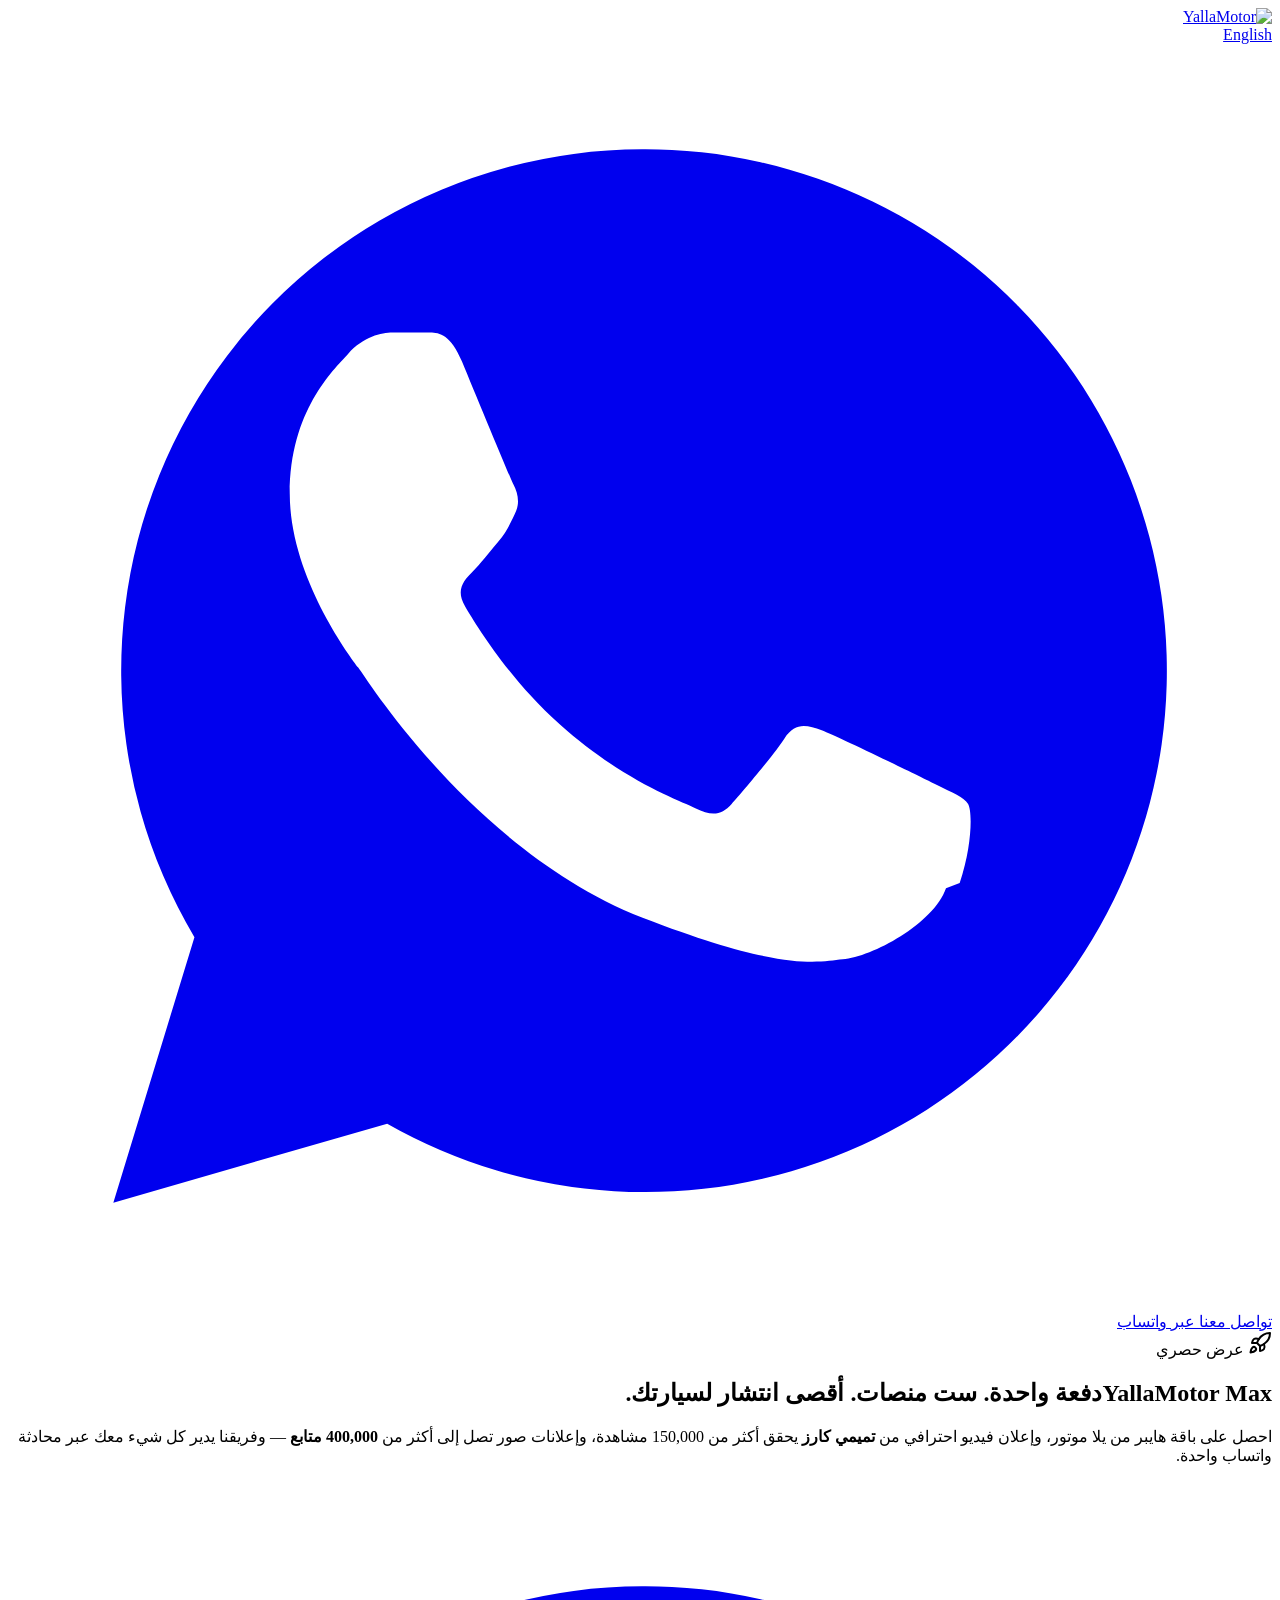
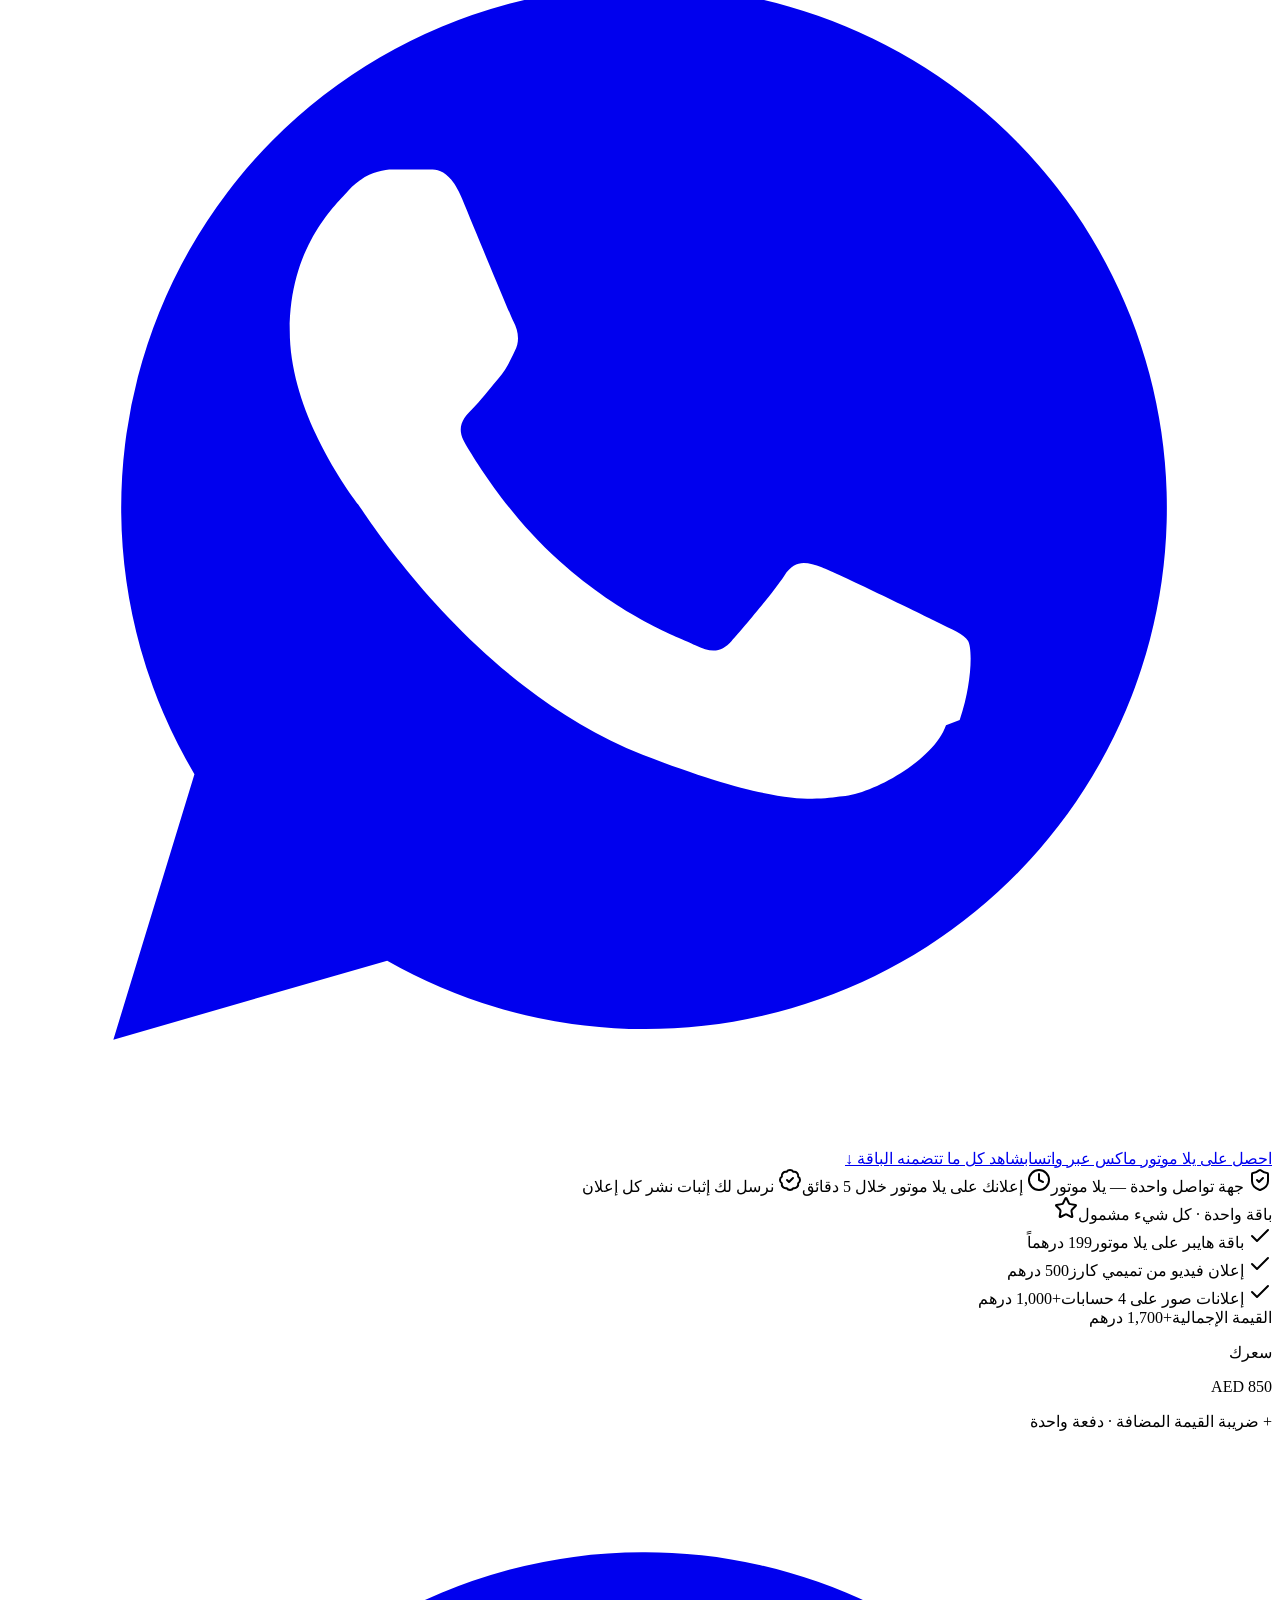
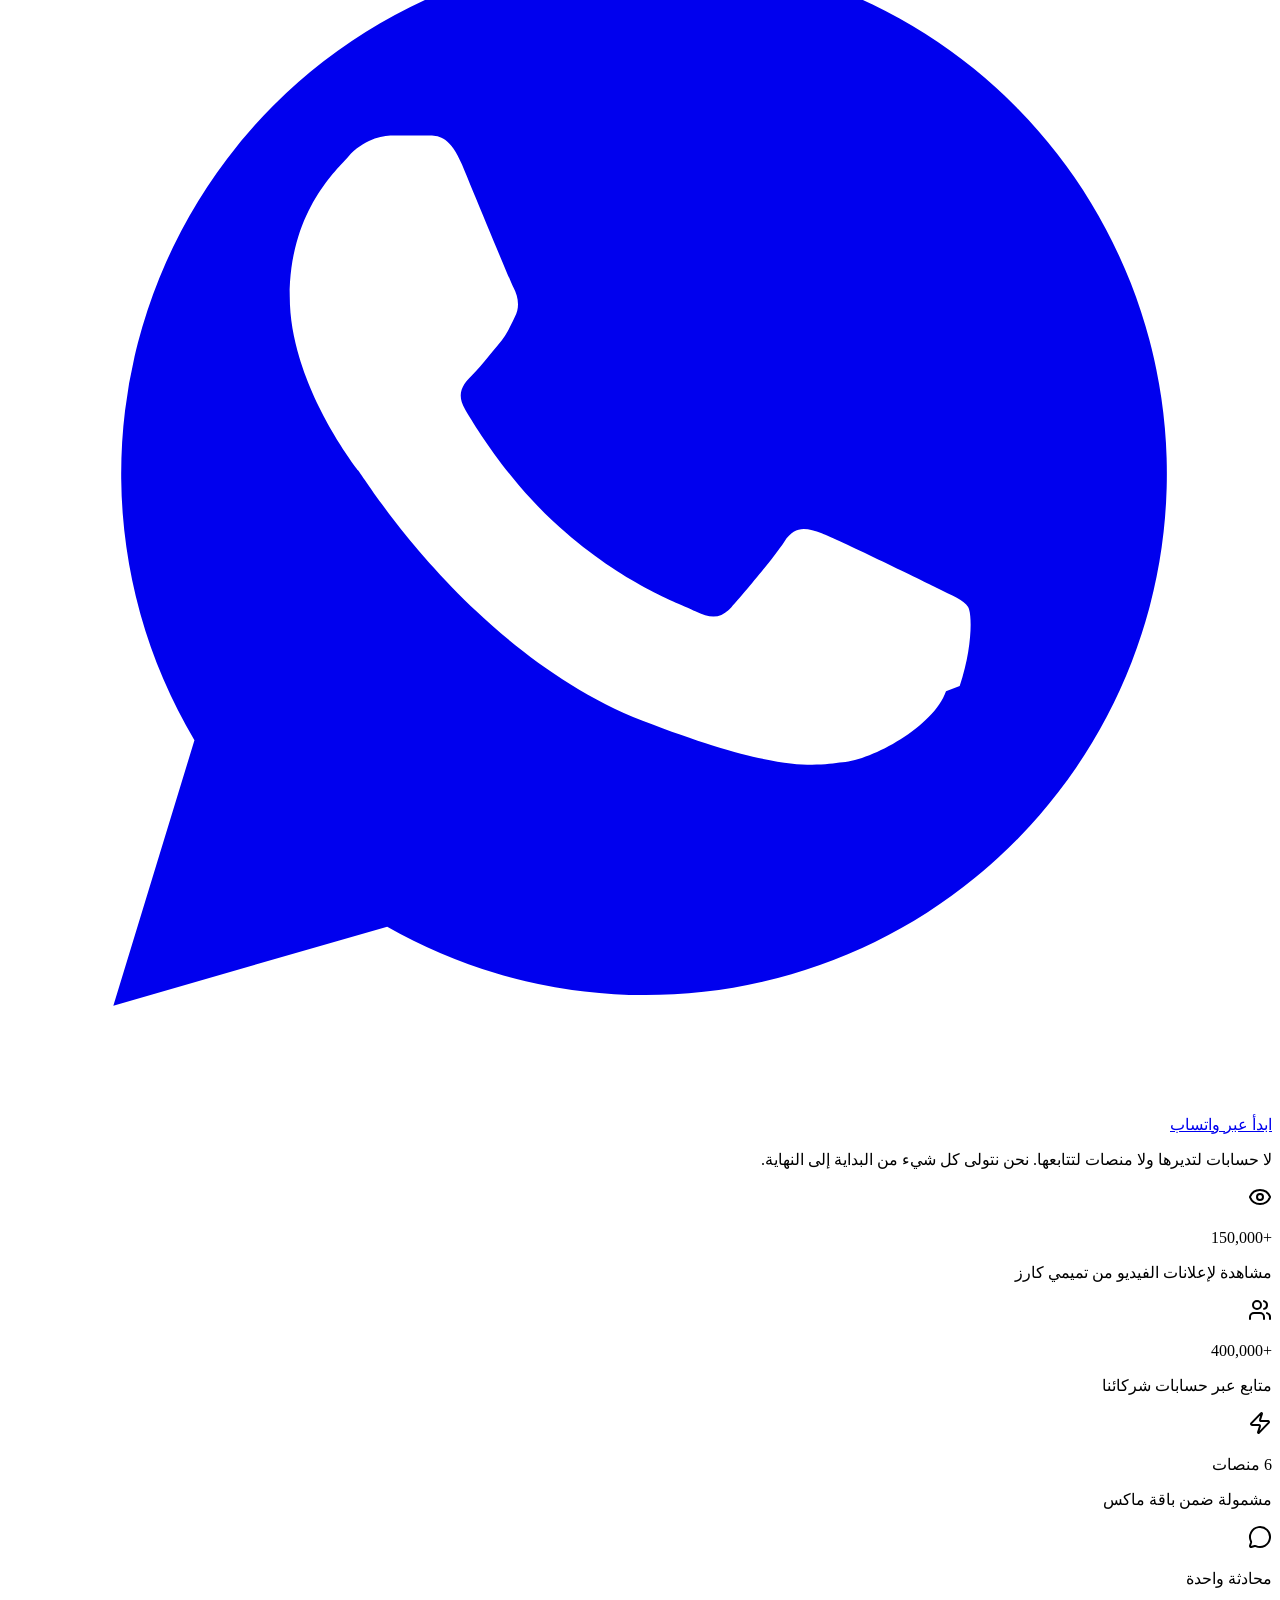
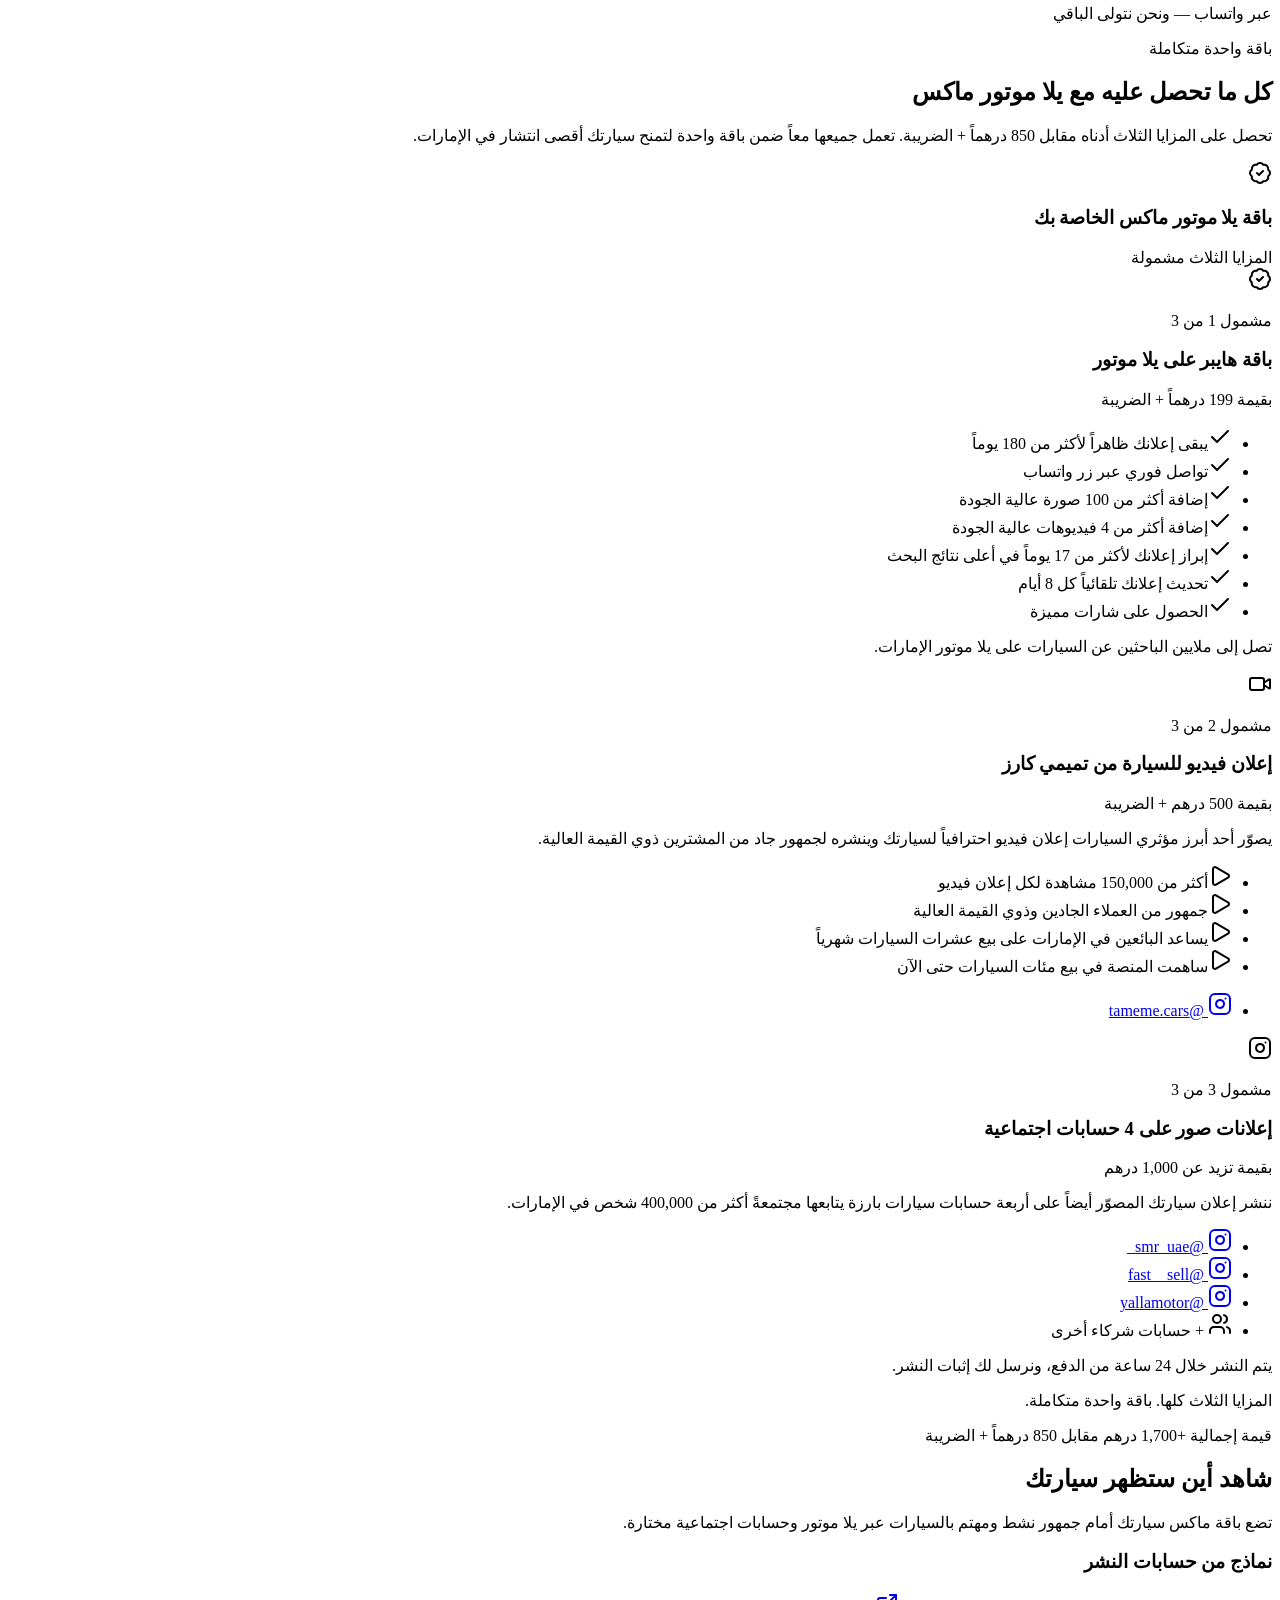
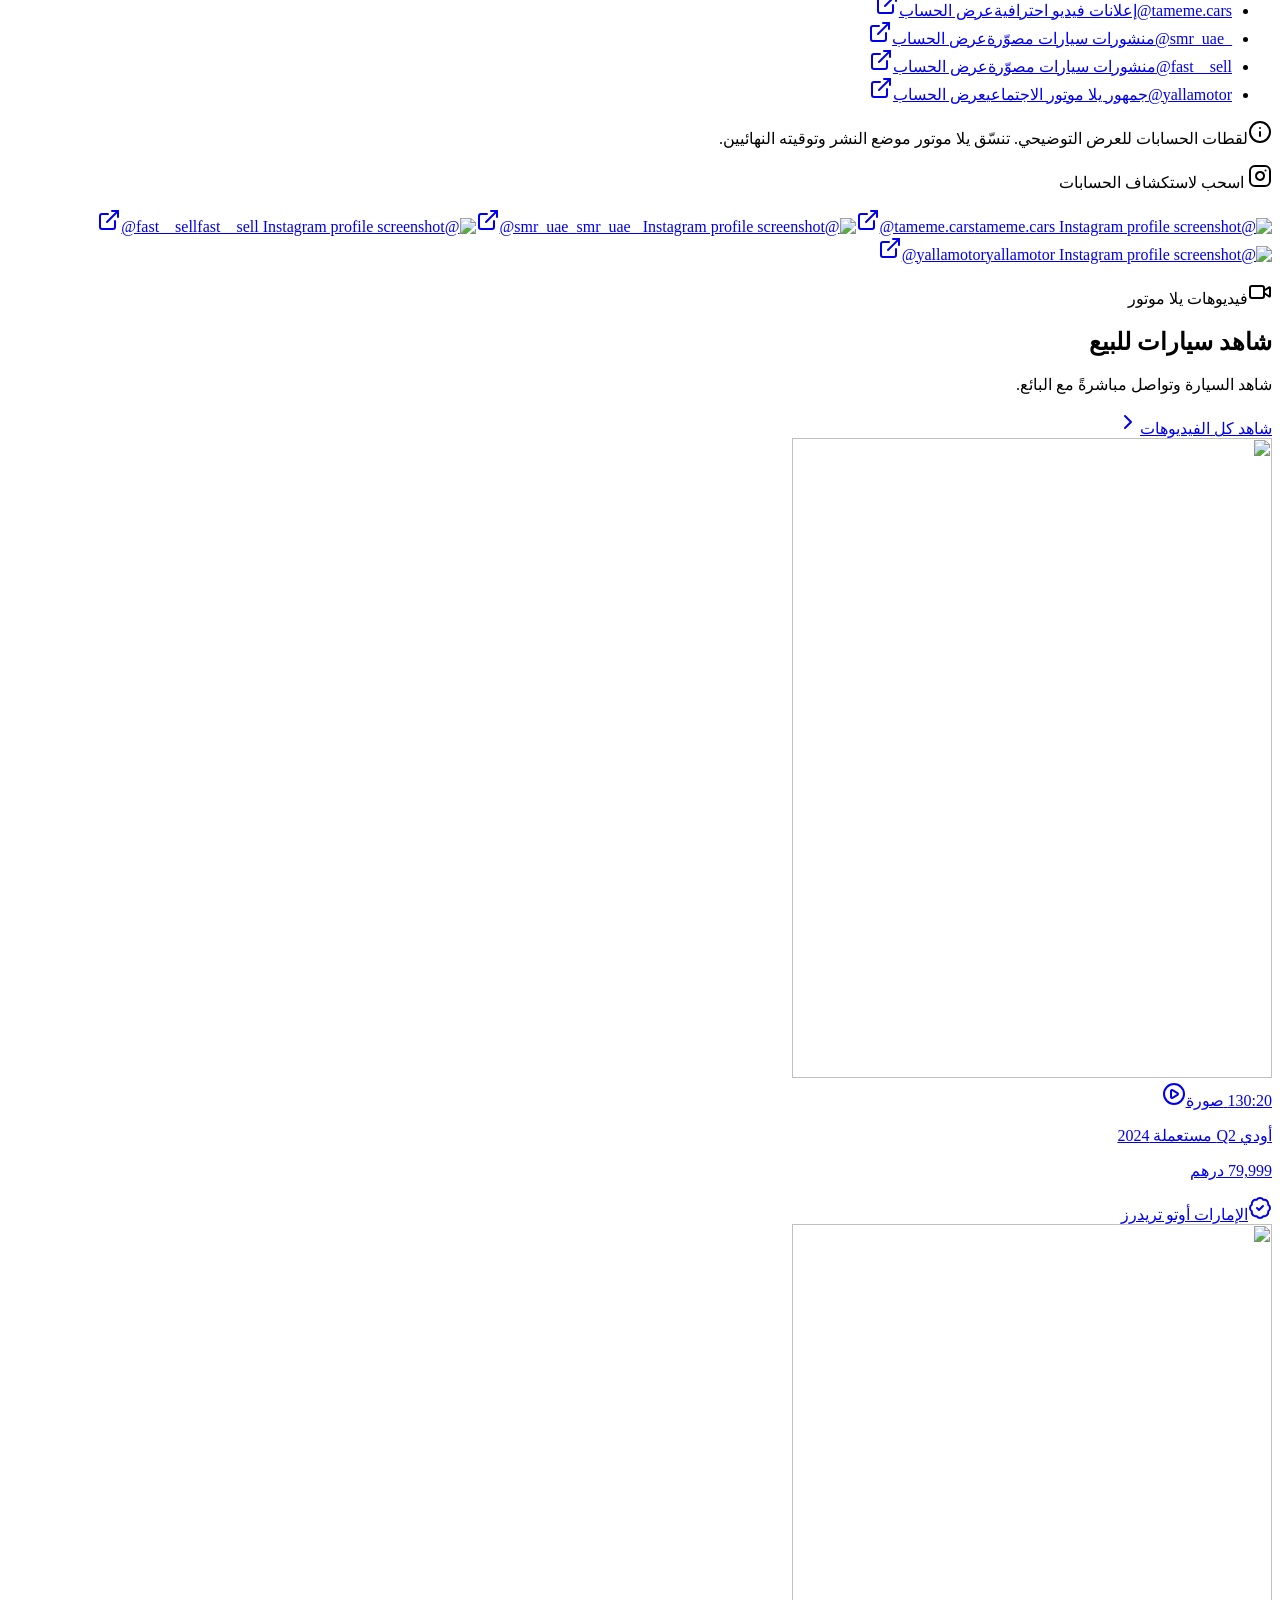
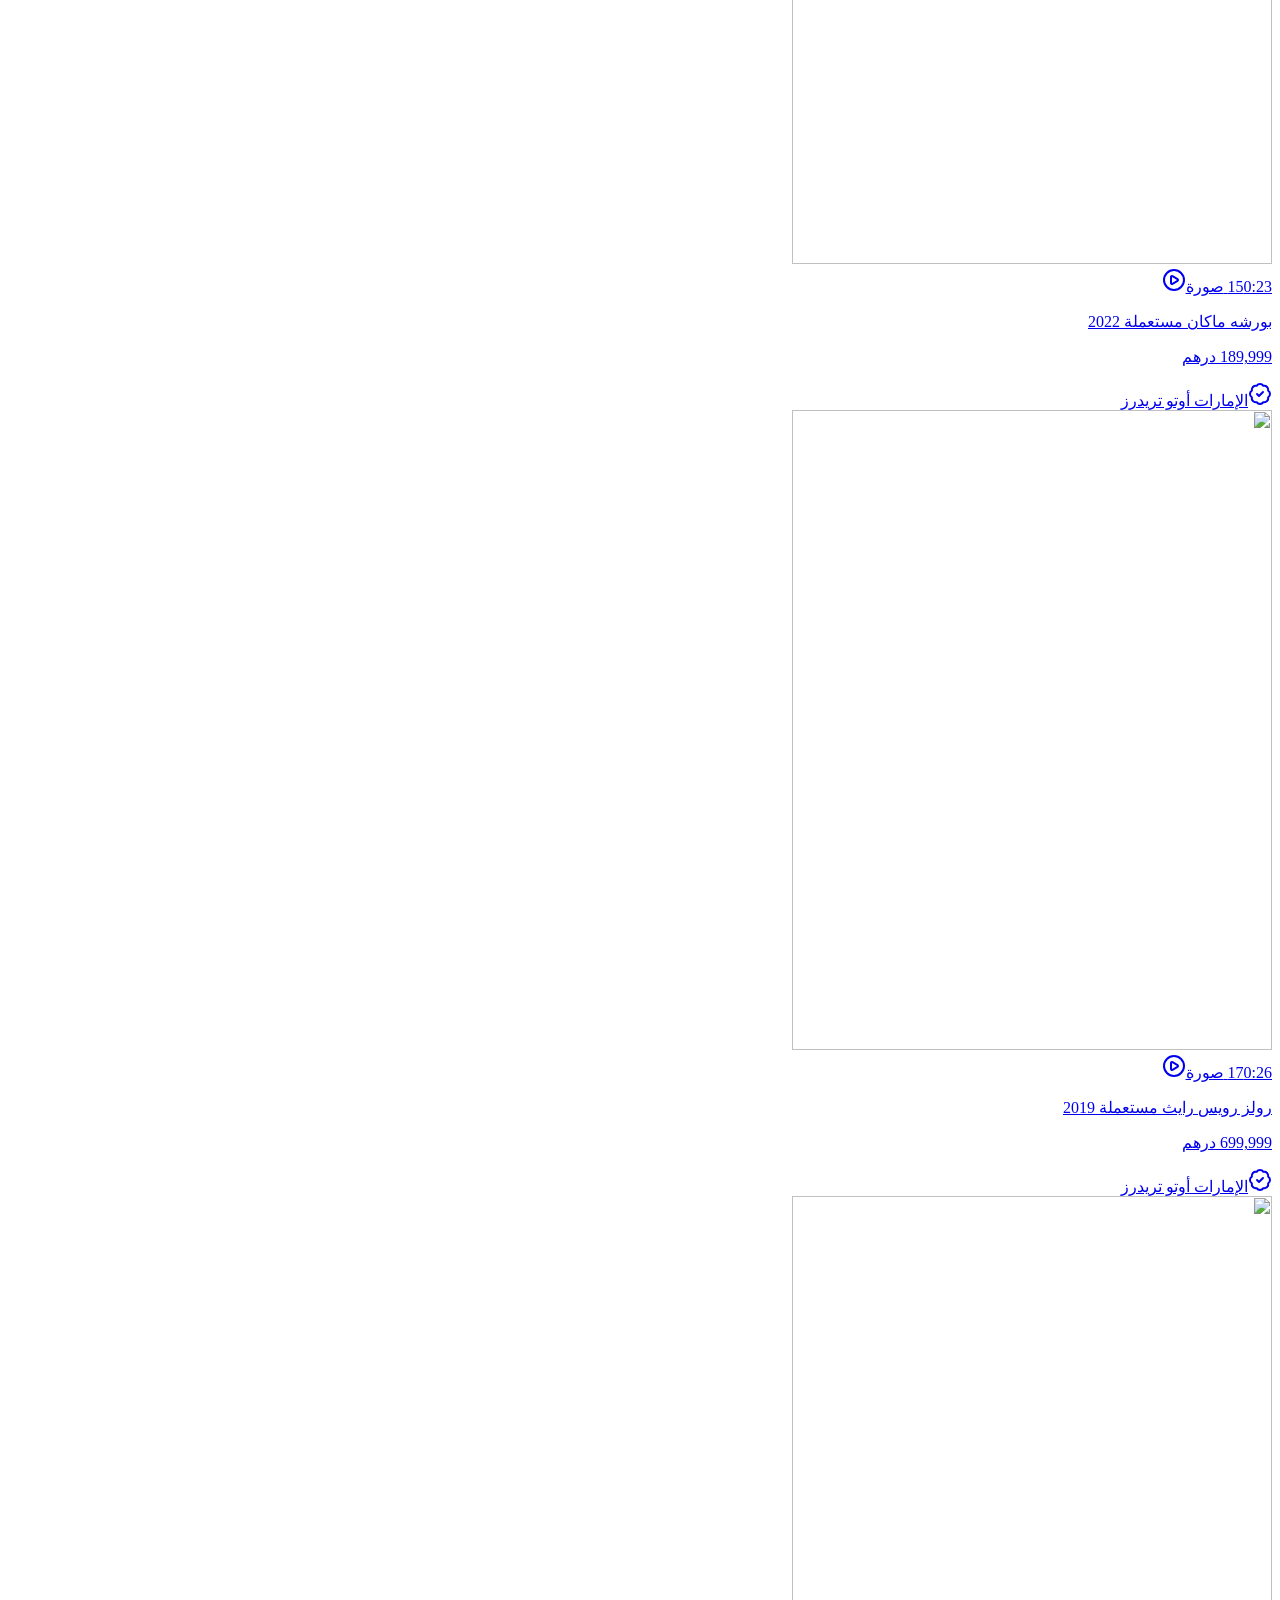
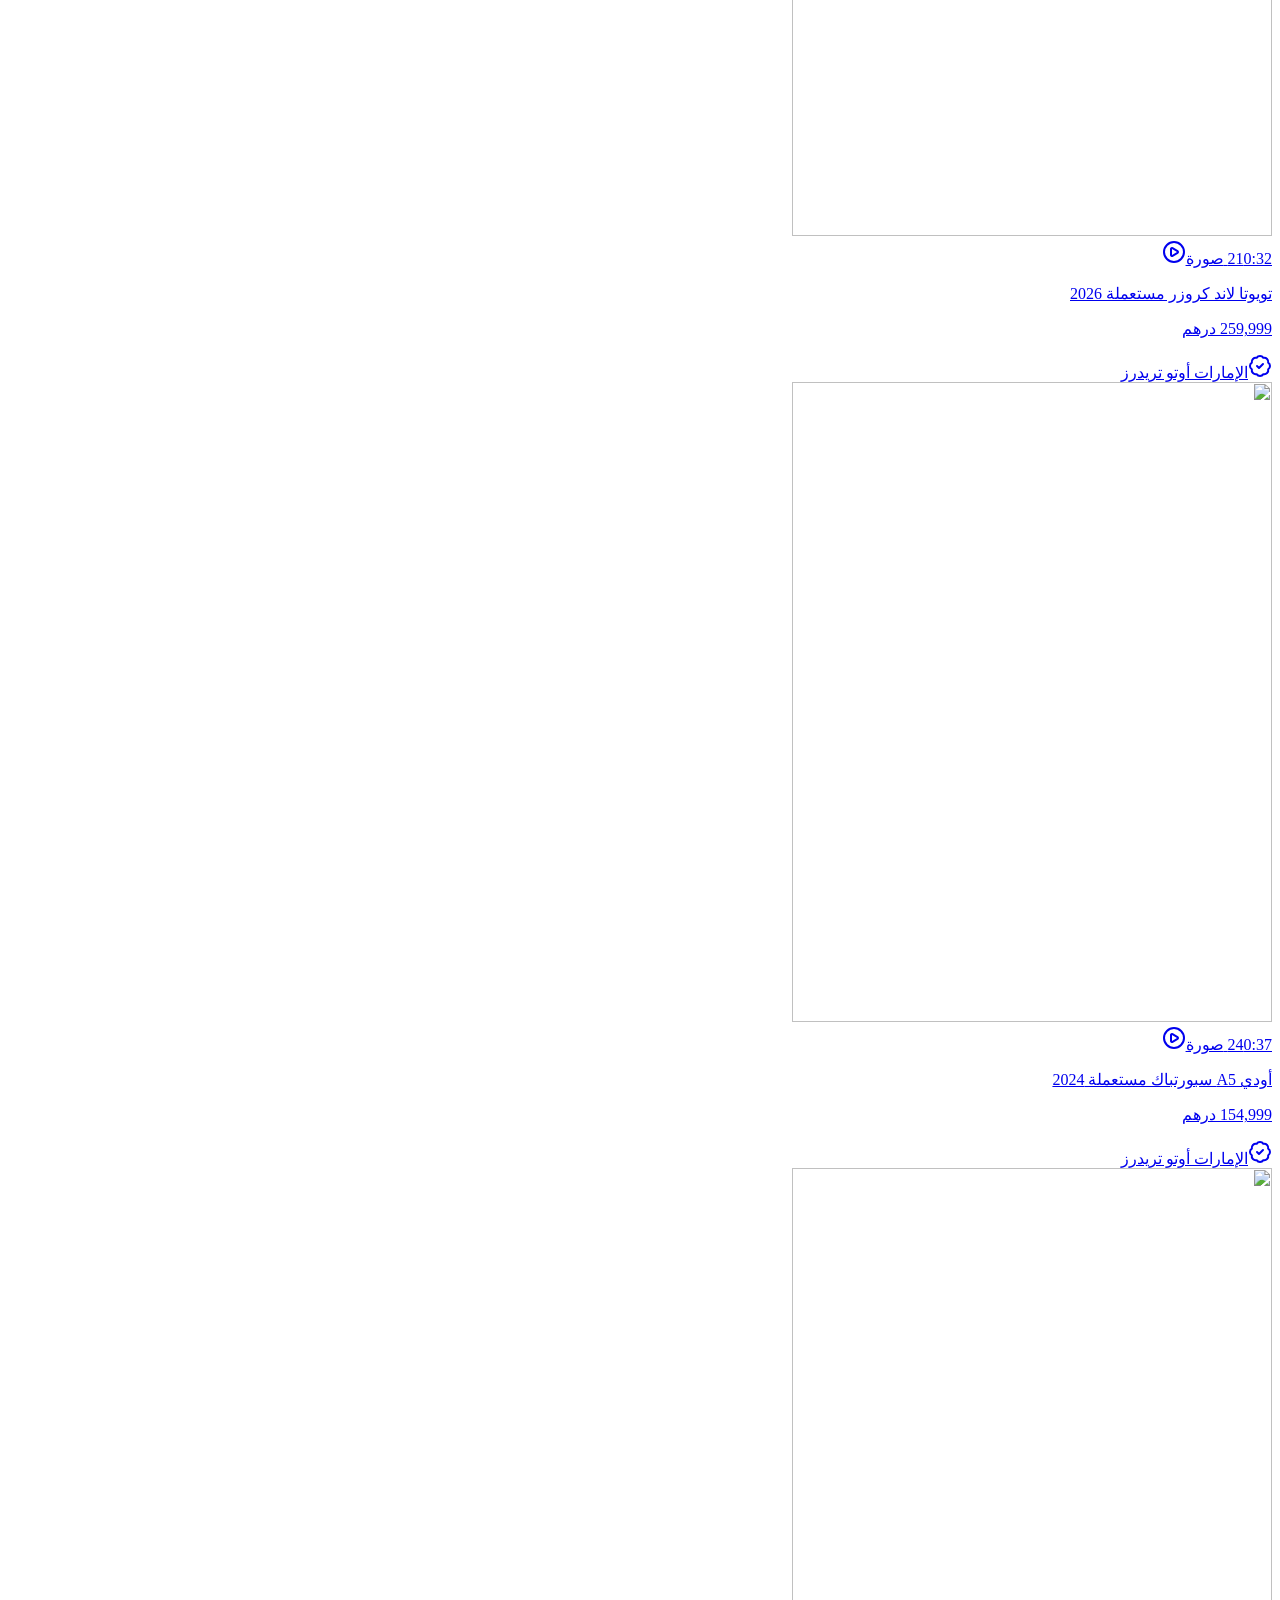
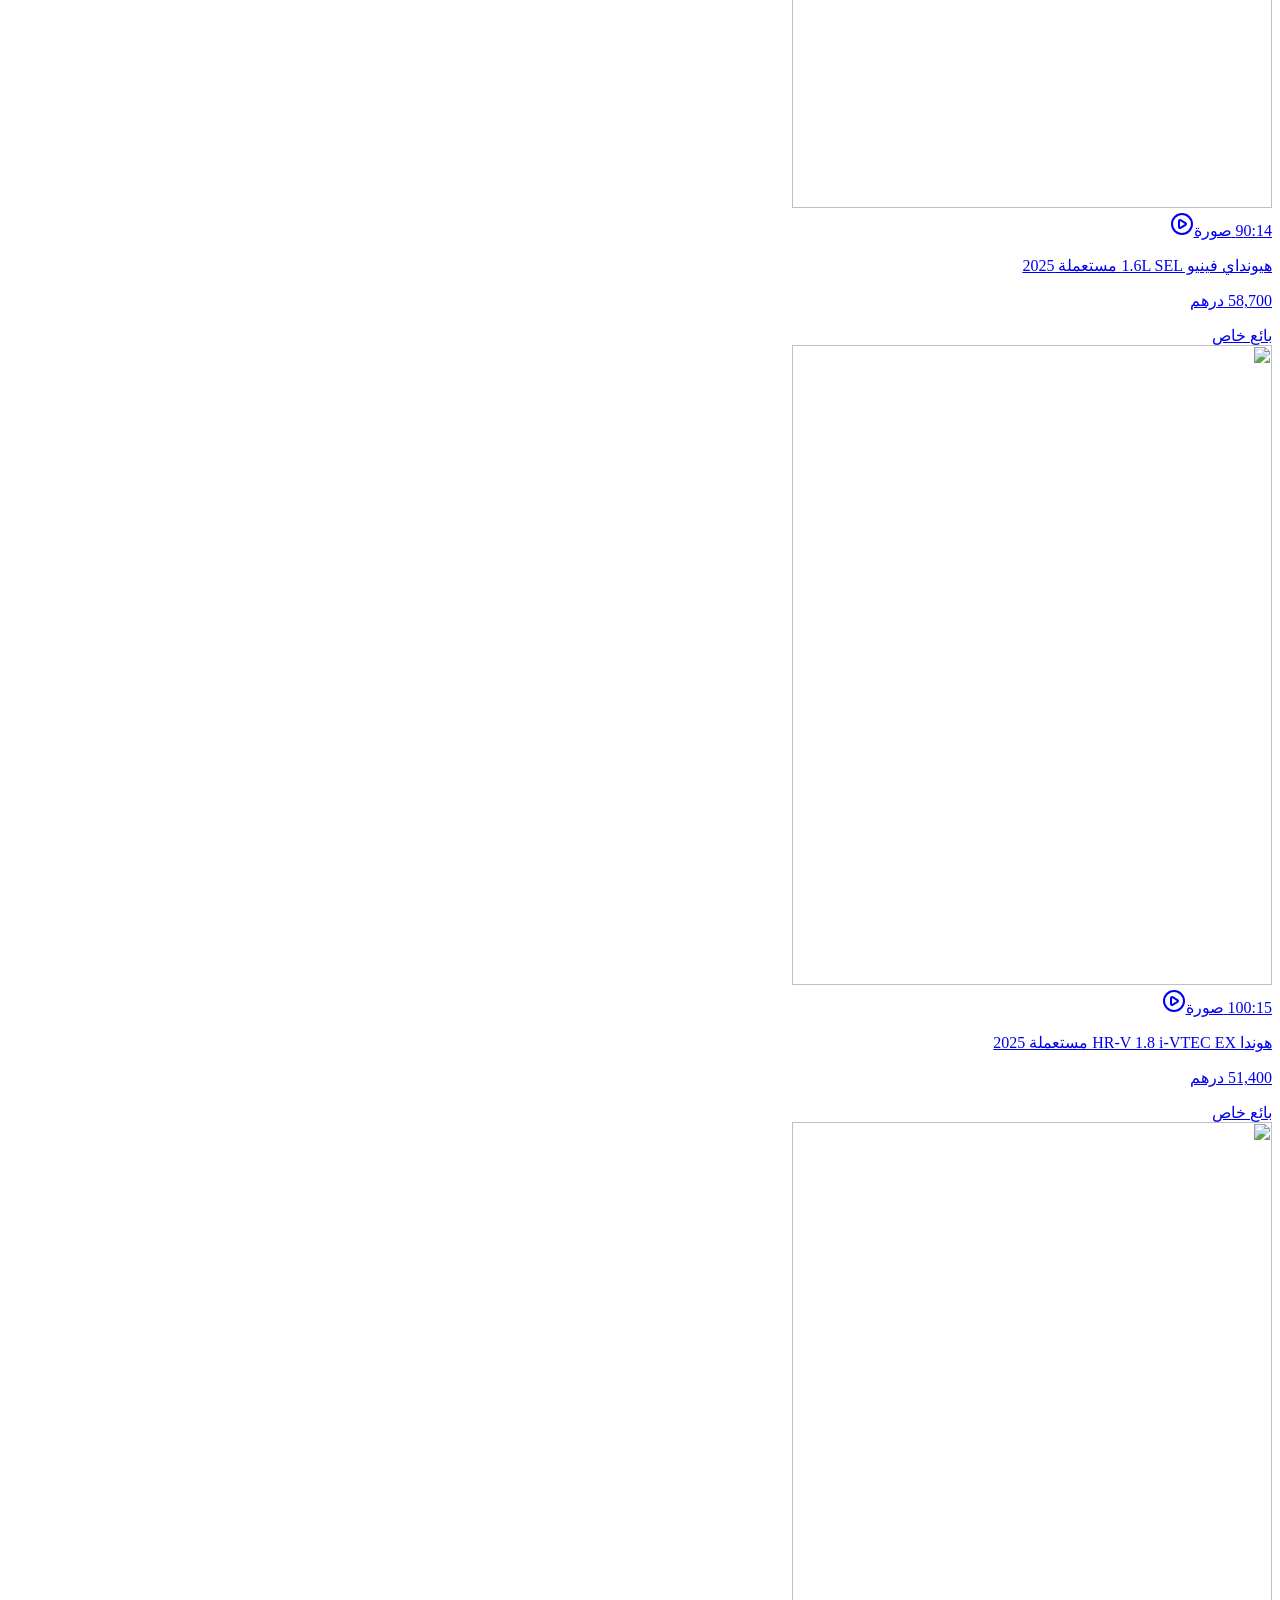
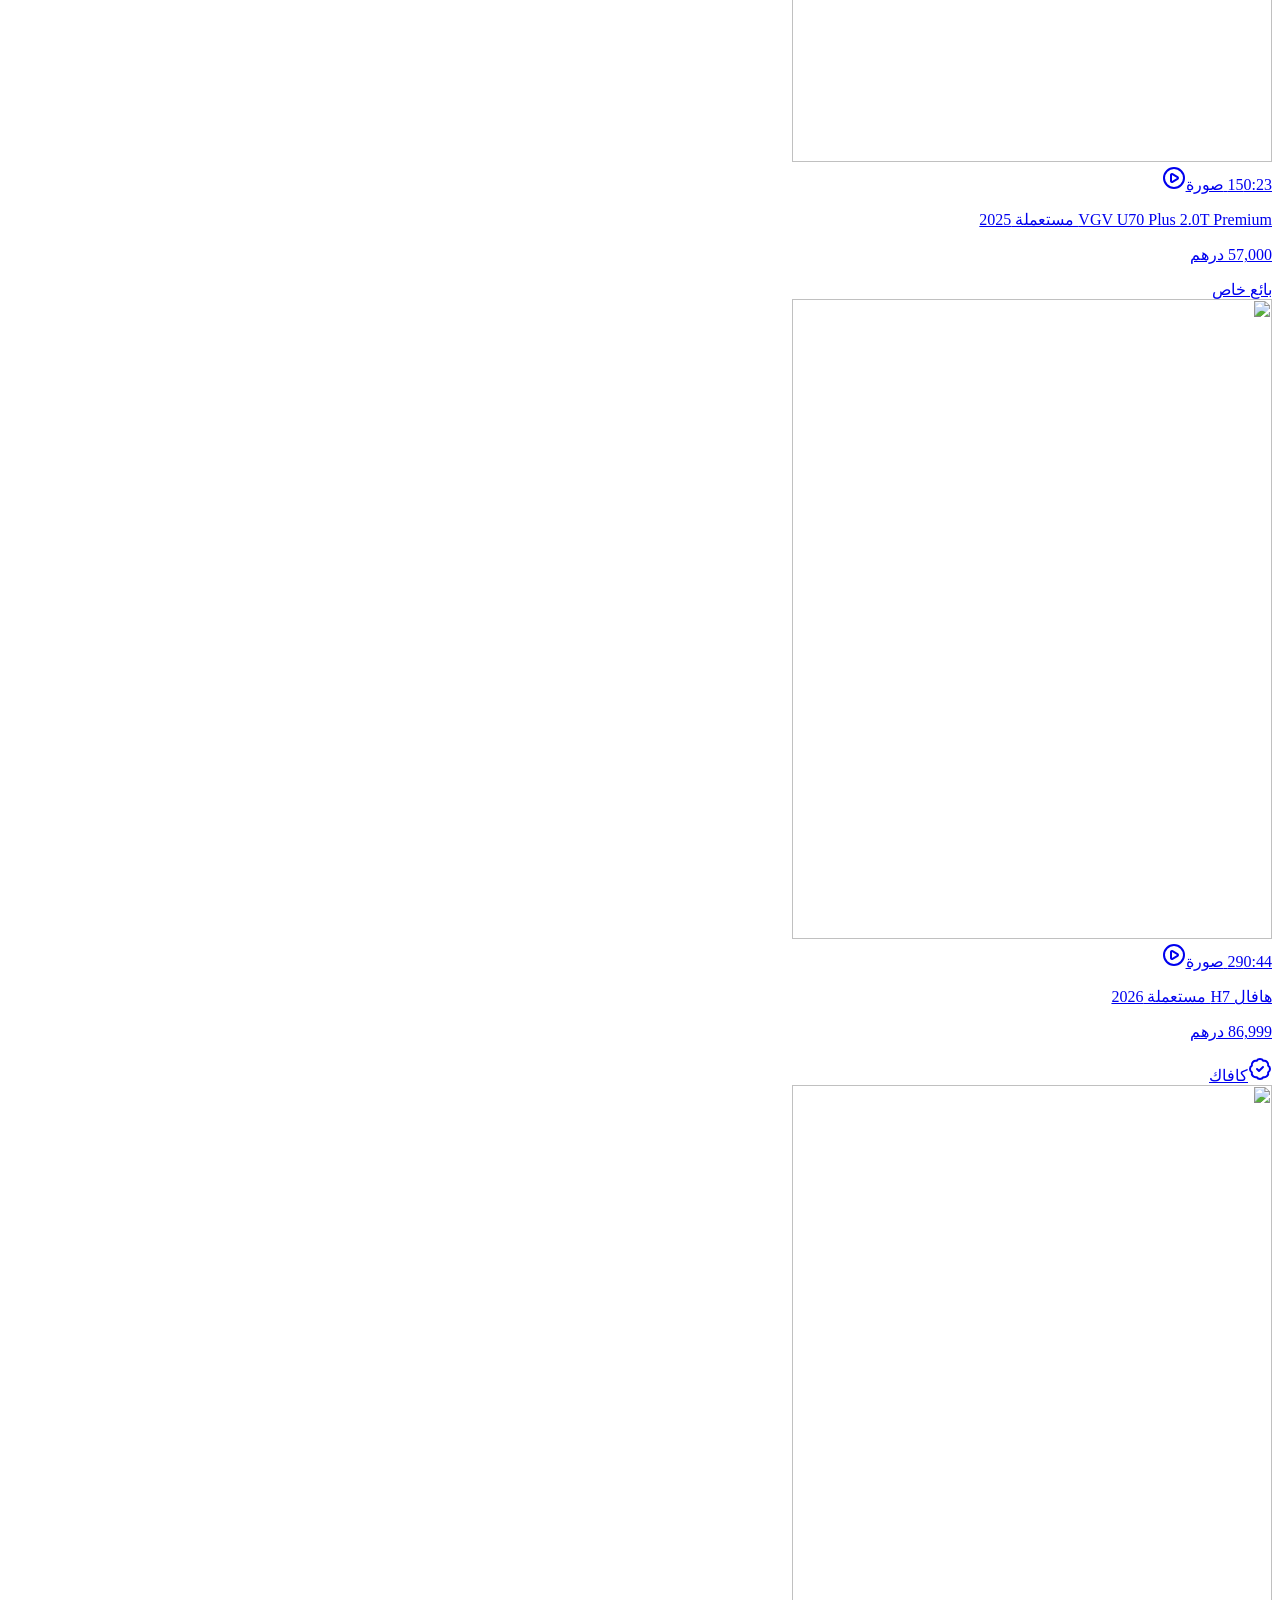
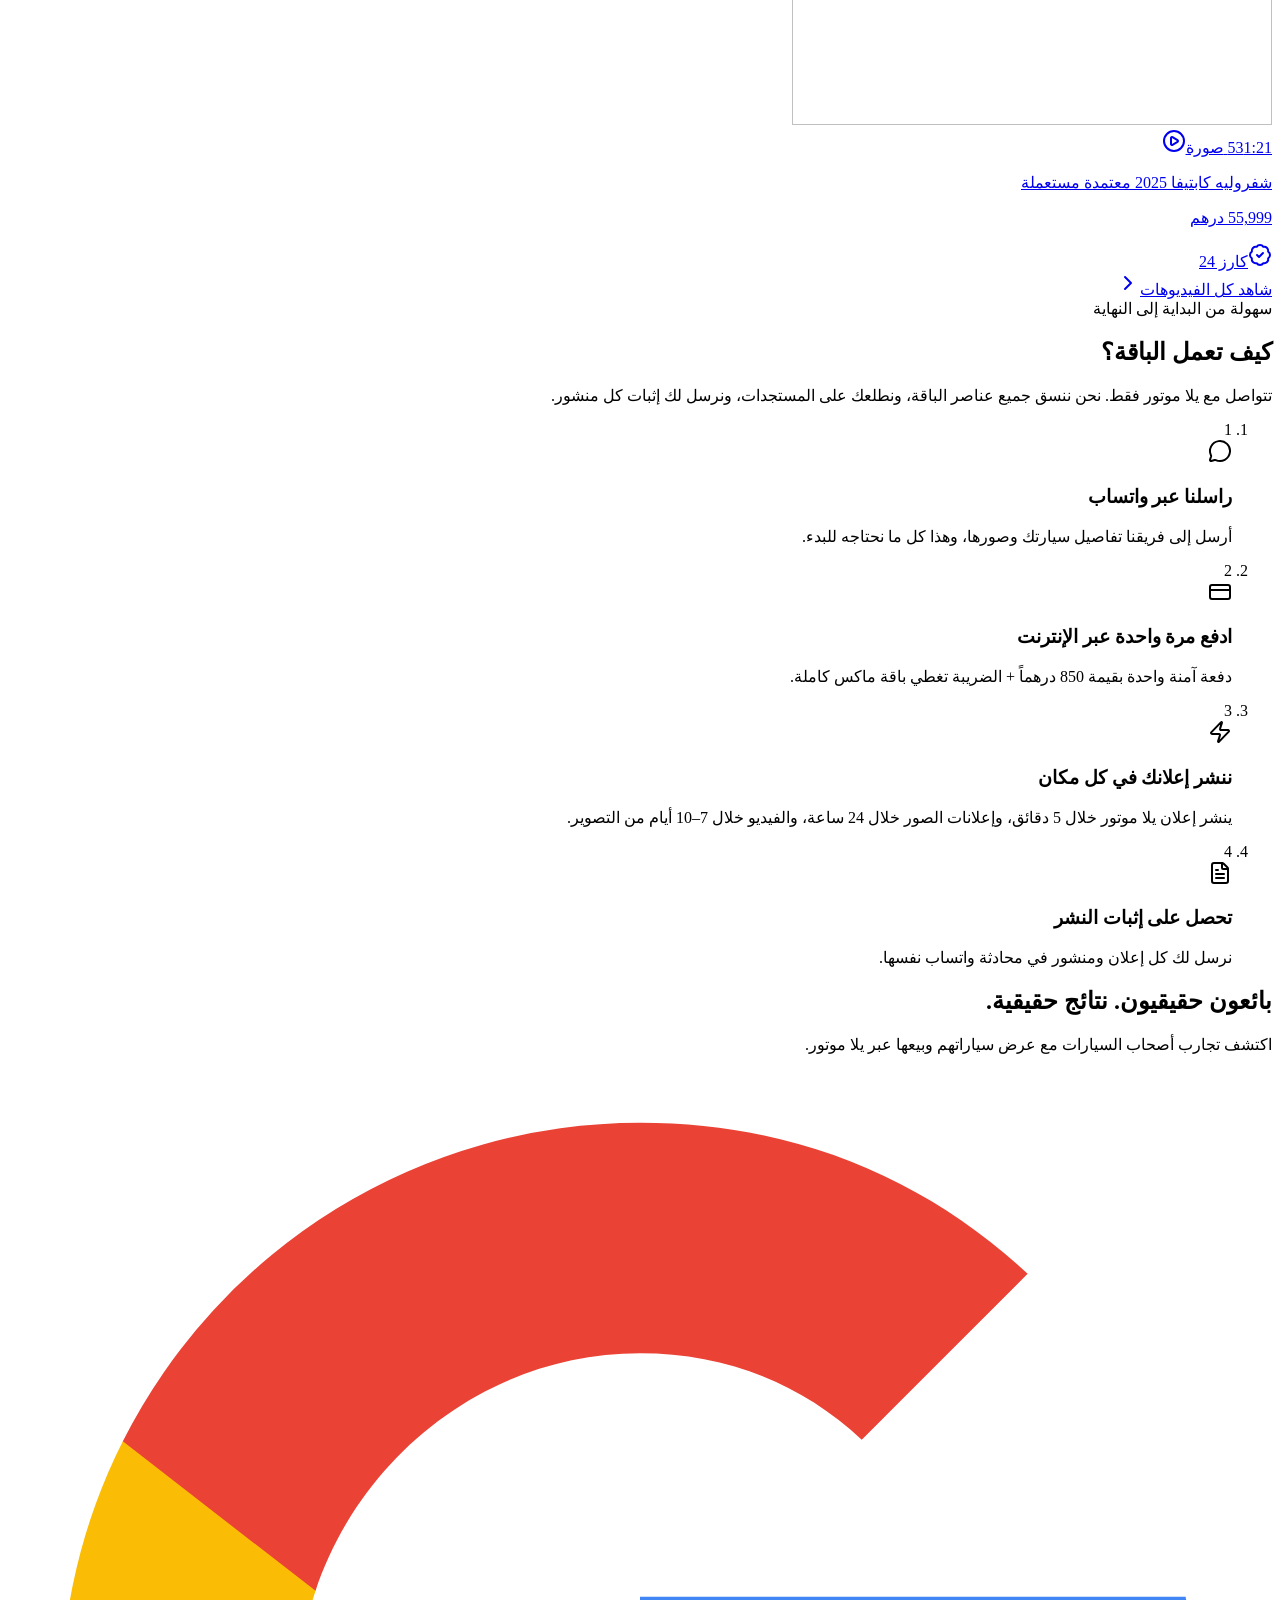
==== commit d0d0e5b5: "feat: publish real-listing video marketplace POC" ====
--- a/ar/index.html
+++ b/ar/index.html
@@ -1 +1 @@
-<!DOCTYPE html><html lang="ar" dir="rtl"><head><meta charSet="utf-8"/><meta name="viewport" content="width=device-width, initial-scale=1"/><link rel="preload" as="image" href="https://ymimg1.b8cdn.com/uploads/logos/ym-colored-logo-ar.svg"/><link rel="preload" as="image" href="https://i.ytimg.com/vi/x_ZRmQ1cAvs/hqdefault.jpg" referrerPolicy="no-referrer"/><link rel="preload" as="image" href="https://i.ytimg.com/vi/oHE-YEF21fA/hqdefault.jpg" referrerPolicy="no-referrer"/><link rel="preload" as="image" href="https://i.ytimg.com/vi/ztsYCYAAL1E/hqdefault.jpg" referrerPolicy="no-referrer"/><link rel="preload" as="image" href="https://i.ytimg.com/vi/4wnGYK27DMA/hqdefault.jpg" referrerPolicy="no-referrer"/><link rel="stylesheet" href="/yallamotor-boost-demo/assets/styles-zgvtqGaA.css" data-precedence="default"/><link rel="stylesheet" href="https://fonts.googleapis.com/css2?family=Inter:wght@400;600;700;800;900&amp;family=Noto+Kufi+Arabic:wght@400;600;700;800;900&amp;display=swap" data-precedence="default"/><title>يلا موتور ماكس | روّج لسيارتك على 6 منصات في الإمارات</title><meta name="author" content="YallaMotor"/><meta name="theme-color" content="#124D99"/><meta name="twitter:site" content="@YallaMotor"/><meta name="description" content="روّج لسيارتك على 6 منصات مع يلا موتور ماكس: باقة هايبر وفيديو من تميمي كارز وإعلانات صور على 4 حسابات مقابل 850 درهماً + الضريبة."/><meta name="keywords" content="بيع سيارتي الإمارات، إعلان سيارة، يلا موتور ماكس، تسويق سيارة، إعلان فيديو سيارة، تميمي كارز"/><meta name="robots" content="index, follow, max-image-preview:large"/><meta property="og:title" content="يلا موتور ماكس | روّج لسيارتك على 6 منصات في الإمارات"/><meta property="og:description" content="روّج لسيارتك على 6 منصات مع يلا موتور ماكس: باقة هايبر وفيديو من تميمي كارز وإعلانات صور على 4 حسابات مقابل 850 درهماً + الضريبة."/><meta property="og:type" content="website"/><meta property="og:url" content="https://uae.yallamotor.com/ar/yallamotor-max"/><meta property="og:site_name" content="YallaMotor"/><meta property="og:locale" content="ar_AE"/><meta property="og:locale:alternate" content="en_AE"/><meta name="twitter:card" content="summary_large_image"/><meta name="twitter:title" content="يلا موتور ماكس | روّج لسيارتك على 6 منصات في الإمارات"/><meta name="twitter:description" content="روّج لسيارتك على 6 منصات مع يلا موتور ماكس: باقة هايبر وفيديو من تميمي كارز وإعلانات صور على 4 حسابات مقابل 850 درهماً + الضريبة."/><link rel="modulepreload" href="/yallamotor-boost-demo/assets/index-mki1hbHI.js"/><link rel="modulepreload" href="/yallamotor-boost-demo/assets/ar-D2SOsfHT.js"/><link rel="modulepreload" href="/yallamotor-boost-demo/assets/YallaMotorMaxPage-DnMuA8xl.js"/><link rel="icon" href="/yallamotor-boost-demo/favicon.ico" type="image/x-icon"/><link rel="canonical" href="https://uae.yallamotor.com/ar/yallamotor-max"/><link rel="alternate" hrefLang="en-AE" href="https://uae.yallamotor.com/yallamotor-max"/><link rel="alternate" hrefLang="ar-AE" href="https://uae.yallamotor.com/ar/yallamotor-max"/><link rel="alternate" hrefLang="x-default" href="https://uae.yallamotor.com/yallamotor-max"/><link rel="preconnect" href="https://fonts.googleapis.com"/><link rel="preconnect" href="https://fonts.gstatic.com" crossorigin="anonymous"/><script type="application/ld+json">{"@context":"https://schema.org","@graph":[{"@type":"Service","@id":"https://uae.yallamotor.com/ar/yallamotor-max#service","name":"يلا موتور ماكس","description":"روّج لسيارتك على 6 منصات مع يلا موتور ماكس: باقة هايبر وفيديو من تميمي كارز وإعلانات صور على 4 حسابات مقابل 850 درهماً + الضريبة.","url":"https://uae.yallamotor.com/ar/yallamotor-max","areaServed":{"@type":"Country","name":"United Arab Emirates"},"provider":{"@type":"Organization","name":"YallaMotor","url":"https://uae.yallamotor.com"},"offers":{"@type":"Offer","price":"850","priceCurrency":"AED","url":"https://uae.yallamotor.com/ar/yallamotor-max","availability":"https://schema.org/InStock"}},{"@type":"FAQPage","@id":"https://uae.yallamotor.com/ar/yallamotor-max#faq","mainEntity":[{"@type":"Question","name":"كيف أبدأ مع يلا موتور ماكس؟","acceptedAnswer":{"@type":"Answer","text":"راسلنا عبر واتساب، وأرسل تفاصيل سيارتك وصورها، ثم ادفع عبر الإنترنت. يتولى فريقنا تنفيذ جميع عناصر الباقة بعد ذلك."}},{"@type":"Question","name":"ما الذي أحصل عليه مقابل 850 درهماً + الضريبة؟","acceptedAnswer":{"@type":"Answer","text":"تحصل على المزايا الثلاث كاملة: باقة هايبر من يلا موتور بقيمة 199 درهماً + الضريبة، وإعلان فيديو من تميمي كارز بقيمة 500 درهم + الضريبة، وإعلانات صور على أربعة حسابات اجتماعية بقيمة تزيد عن 1,000 درهم. القيمة الإجمالية تزيد عن 1,700 درهم."}},{"@type":"Question","name":"هل أختار ميزة واحدة من المزايا الثلاث؟","acceptedAnswer":{"@type":"Answer","text":"لا. يلا موتور ماكس باقة واحدة متكاملة، وتحصل على المزايا الثلاث كلها مقابل دفعة واحدة."}},{"@type":"Question","name":"كم يستغرق نشر الإعلانات؟","acceptedAnswer":{"@type":"Answer","text":"ينشر إعلانك على يلا موتور خلال 5 دقائق من الدفع، وإعلانات الصور خلال 24 ساعة، وإعلان الفيديو خلال 7–10 أيام من التصوير."}},{"@type":"Question","name":"هل أحتاج إلى التواصل مع تميمي كارز أو الحسابات الأخرى؟","acceptedAnswer":{"@type":"Answer","text":"لا. يلا موتور هي جهة تواصلك الوحيدة. نحن ننسق مع جميع المنصات ونرسل لك المواعيد وإثباتات النشر."}},{"@type":"Question","name":"هل تضمنون بيع سيارتي؟","acceptedAnswer":{"@type":"Answer","text":"نضمن أقصى انتشار على المنصات الست. أما البيع فيعتمد على السوق وسيارتك والسعر المطلوب."}}]},{"@type":"BreadcrumbList","itemListElement":[{"@type":"ListItem","position":1,"name":"الرئيسية","item":"https://uae.yallamotor.com/ar"},{"@type":"ListItem","position":2,"name":"يلا موتور ماكس","item":"https://uae.yallamotor.com/ar/yallamotor-max"}]}]}</script></head><body><!--$--><div lang="ar" dir="rtl" class="min-h-screen bg-background"><header class="sticky top-0 z-50 border-b border-border bg-background/95 backdrop-blur-md"><div class="ym-container flex h-[74px] items-center justify-between px-4 sm:px-6"><a href="/yallamotor-boost-demo/" class="flex items-center gap-2"><img src="https://ymimg1.b8cdn.com/uploads/logos/ym-colored-logo-ar.svg" alt="YallaMotor" class="h-7 w-auto"/></a><div class="flex items-center gap-2 sm:gap-3"><a lang="en" aria-label="عرض هذه الصفحة باللغة الإنجليزية" href="/yallamotor-boost-demo/" class="rounded-lg px-2.5 py-2 text-sm font-bold text-brand hover:bg-brand-soft">English</a><a href="https://wa.me/971522565774?text=%D9%85%D8%B1%D8%AD%D8%A8%D8%A7%D9%8B%20%D9%8A%D9%84%D8%A7%20%D9%85%D9%88%D8%AA%D9%88%D8%B1%D8%8C%20%D8%A3%D9%86%D8%A7%20%D9%85%D9%87%D8%AA%D9%85%20%D8%A8%D9%86%D8%B4%D8%B1%20%D8%A5%D8%B9%D9%84%D8%A7%D9%86%20%D8%B3%D9%8A%D8%A7%D8%B1%D8%AA%D9%8A%20%D8%A8%D8%A7%D8%B3%D8%AA%D8%AE%D8%AF%D8%A7%D9%85%20%D8%A8%D8%A7%D9%82%D8%A9%20%D9%8A%D9%84%D8%A7%20%D9%85%D9%88%D8%AA%D9%88%D8%B1%20%D9%85%D8%A7%D9%83%D8%B3." target="_blank" rel="noreferrer" class="inline-flex items-center gap-2 rounded-lg bg-whatsapp px-3 py-2.5 text-xs font-bold text-white transition-colors hover:bg-whatsapp-deep sm:px-4 sm:text-sm"><svg viewBox="0 0 24 24" fill="currentColor" class="h-4 w-4" aria-hidden="true"><path d="M12.04 2a9.9 9.9 0 0 0-8.5 14.96L2 22l5.2-1.5A9.9 9.9 0 1 0 12.04 2Zm5.77 14.03c-.24.68-1.4 1.3-1.96 1.35-.5.05-1.13.24-3.8-.79-3.2-1.26-5.24-4.54-5.4-4.75-.16-.21-1.3-1.73-1.3-3.3 0-1.57.82-2.34 1.11-2.66.29-.32.63-.4.84-.4h.6c.2 0 .46-.07.72.55.26.63.9 2.18.98 2.34.08.16.13.35.02.56-.1.21-.16.34-.32.53-.16.19-.34.42-.48.56-.16.16-.33.34-.14.66.19.32.83 1.38 1.79 2.23 1.23 1.1 2.26 1.44 2.58 1.6.32.16.5.13.69-.08.19-.21.79-.92 1-1.24.21-.32.42-.26.71-.16.29.11 1.85.87 2.17 1.03.32.16.53.24.61.37.08.14.08.79-.16 1.5Z"></path></svg><span class="hidden sm:inline">تواصل معنا عبر واتساب</span></a></div></div></header><section class="relative overflow-hidden bg-brand-gradient text-primary-foreground"><div class="pointer-events-none absolute -right-32 -top-32 h-96 w-96 rounded-full border-[36px] border-primary-foreground/8"></div><div class="pointer-events-none absolute -bottom-40 -left-24 h-80 w-80 rounded-full border-[28px] border-primary-foreground/8"></div><div class="ym-container relative grid gap-10 px-4 pb-16 pt-12 sm:px-6 lg:grid-cols-[1.15fr_0.85fr] lg:items-center lg:pb-20 lg:pt-16"><div><span class="inline-flex items-center gap-2 rounded-lg bg-primary-foreground/12 px-3 py-2 text-xs font-extrabold uppercase tracking-wider text-primary-foreground ring-1 ring-primary-foreground/20"><svg xmlns="http://www.w3.org/2000/svg" width="24" height="24" viewBox="0 0 24 24" fill="none" stroke="currentColor" stroke-width="2" stroke-linecap="round" stroke-linejoin="round" class="lucide lucide-rocket h-3.5 w-3.5 text-max-accent" aria-hidden="true"><path d="M12 15v5s3.03-.55 4-2c1.08-1.62 0-5 0-5"></path><path d="M4.5 16.5c-1.5 1.26-2 5-2 5s3.74-.5 5-2c.71-.84.7-2.13-.09-2.91a2.18 2.18 0 0 0-2.91-.09"></path><path d="M9 12a22 22 0 0 1 2-3.95A12.88 12.88 0 0 1 22 2c0 2.72-.78 7.5-6 11a22.4 22.4 0 0 1-4 2z"></path><path d="M9 12H4s.55-3.03 2-4c1.62-1.08 5 .05 5 .05"></path></svg> <!-- -->عرض حصري</span><h1 class="mt-5 text-4xl font-black leading-[1.08] tracking-tight sm:text-5xl lg:text-6xl">YallaMotor <span class="text-max-accent">Max</span><span class="mt-3 block max-w-3xl text-2xl font-extrabold leading-snug text-primary-foreground/95 sm:text-3xl">دفعة واحدة. ست منصات. أقصى انتشار لسيارتك.</span></h1><p class="mt-5 max-w-2xl text-base leading-relaxed text-primary-foreground/85 sm:text-lg">احصل على باقة هايبر من يلا موتور، وإعلان فيديو احترافي من<!-- --> <strong class="font-bold text-max-accent">تميمي كارز</strong> <!-- -->يحقق أكثر من 150,000 مشاهدة، وإعلانات صور تصل إلى أكثر من<!-- --> <strong class="font-bold text-max-accent">400,000 متابع</strong> <!-- -->— وفريقنا يدير كل شيء معك عبر محادثة واتساب واحدة.</p><div class="mt-8 flex flex-wrap items-center gap-4"><a href="https://wa.me/971522565774?text=%D9%85%D8%B1%D8%AD%D8%A8%D8%A7%D9%8B%20%D9%8A%D9%84%D8%A7%20%D9%85%D9%88%D8%AA%D9%88%D8%B1%D8%8C%20%D8%A3%D9%86%D8%A7%20%D9%85%D9%87%D8%AA%D9%85%20%D8%A8%D9%86%D8%B4%D8%B1%20%D8%A5%D8%B9%D9%84%D8%A7%D9%86%20%D8%B3%D9%8A%D8%A7%D8%B1%D8%AA%D9%8A%20%D8%A8%D8%A7%D8%B3%D8%AA%D8%AE%D8%AF%D8%A7%D9%85%20%D8%A8%D8%A7%D9%82%D8%A9%20%D9%8A%D9%84%D8%A7%20%D9%85%D9%88%D8%AA%D9%88%D8%B1%20%D9%85%D8%A7%D9%83%D8%B3." target="_blank" rel="noreferrer" class="inline-flex items-center gap-2.5 rounded-xl bg-whatsapp px-7 py-4 text-base font-extrabold text-white shadow-brand-lg transition-colors hover:bg-whatsapp-deep sm:text-lg"><svg viewBox="0 0 24 24" fill="currentColor" class="h-6 w-6" aria-hidden="true"><path d="M12.04 2a9.9 9.9 0 0 0-8.5 14.96L2 22l5.2-1.5A9.9 9.9 0 1 0 12.04 2Zm5.77 14.03c-.24.68-1.4 1.3-1.96 1.35-.5.05-1.13.24-3.8-.79-3.2-1.26-5.24-4.54-5.4-4.75-.16-.21-1.3-1.73-1.3-3.3 0-1.57.82-2.34 1.11-2.66.29-.32.63-.4.84-.4h.6c.2 0 .46-.07.72.55.26.63.9 2.18.98 2.34.08.16.13.35.02.56-.1.21-.16.34-.32.53-.16.19-.34.42-.48.56-.16.16-.33.34-.14.66.19.32.83 1.38 1.79 2.23 1.23 1.1 2.26 1.44 2.58 1.6.32.16.5.13.69-.08.19-.21.79-.92 1-1.24.21-.32.42-.26.71-.16.29.11 1.85.87 2.17 1.03.32.16.53.24.61.37.08.14.08.79-.16 1.5Z"></path></svg>احصل على يلا موتور ماكس عبر واتساب</a><a href="#whats-included" class="text-sm font-bold text-primary-foreground/85 underline underline-offset-4 hover:text-primary-foreground">شاهد كل ما تتضمنه الباقة<!-- --> <span aria-hidden="true">↓</span></a></div><div class="mt-8 flex flex-wrap gap-x-6 gap-y-3 text-xs font-semibold text-primary-foreground/75"><span class="inline-flex items-center gap-1.5"><svg xmlns="http://www.w3.org/2000/svg" width="24" height="24" viewBox="0 0 24 24" fill="none" stroke="currentColor" stroke-width="2" stroke-linecap="round" stroke-linejoin="round" class="lucide lucide-shield-check h-4 w-4 text-max-accent" aria-hidden="true"><path d="M20 13c0 5-3.5 7.5-7.66 8.95a1 1 0 0 1-.67-.01C7.5 20.5 4 18 4 13V6a1 1 0 0 1 1-1c2 0 4.5-1.2 6.24-2.72a1.17 1.17 0 0 1 1.52 0C14.51 3.81 17 5 19 5a1 1 0 0 1 1 1z"></path><path d="m9 12 2 2 4-4"></path></svg> <!-- -->جهة تواصل واحدة — يلا موتور</span><span class="inline-flex items-center gap-1.5"><svg xmlns="http://www.w3.org/2000/svg" width="24" height="24" viewBox="0 0 24 24" fill="none" stroke="currentColor" stroke-width="2" stroke-linecap="round" stroke-linejoin="round" class="lucide lucide-clock h-4 w-4 text-max-accent" aria-hidden="true"><circle cx="12" cy="12" r="10"></circle><path d="M12 6v6l4 2"></path></svg> <!-- -->إعلانك على يلا موتور خلال 5 دقائق</span><span class="inline-flex items-center gap-1.5"><svg xmlns="http://www.w3.org/2000/svg" width="24" height="24" viewBox="0 0 24 24" fill="none" stroke="currentColor" stroke-width="2" stroke-linecap="round" stroke-linejoin="round" class="lucide lucide-badge-check h-4 w-4 text-max-accent" aria-hidden="true"><path d="M3.85 8.62a4 4 0 0 1 4.78-4.77 4 4 0 0 1 6.74 0 4 4 0 0 1 4.78 4.78 4 4 0 0 1 0 6.74 4 4 0 0 1-4.77 4.78 4 4 0 0 1-6.75 0 4 4 0 0 1-4.78-4.77 4 4 0 0 1 0-6.76Z"></path><path d="m9 12 2 2 4-4"></path></svg> <!-- -->نرسل لك إثبات نشر كل إعلان</span></div></div><div class="rounded-2xl bg-background p-6 text-foreground shadow-brand-lg ring-1 ring-black/5 sm:p-8"><div class="flex items-center justify-between gap-4"><span class="rounded-lg bg-brand-soft px-3 py-1.5 text-xs font-extrabold uppercase tracking-wide text-brand">باقة واحدة · كل شيء مشمول</span><svg xmlns="http://www.w3.org/2000/svg" width="24" height="24" viewBox="0 0 24 24" fill="none" stroke="currentColor" stroke-width="2" stroke-linecap="round" stroke-linejoin="round" class="lucide lucide-star h-5 w-5 shrink-0 fill-max-accent text-max-accent-deep" aria-hidden="true"><path d="M11.525 2.295a.53.53 0 0 1 .95 0l2.31 4.679a2.123 2.123 0 0 0 1.595 1.16l5.166.756a.53.53 0 0 1 .294.904l-3.736 3.638a2.123 2.123 0 0 0-.611 1.878l.882 5.14a.53.53 0 0 1-.771.56l-4.618-2.428a2.122 2.122 0 0 0-1.973 0L6.396 21.01a.53.53 0 0 1-.77-.56l.881-5.139a2.122 2.122 0 0 0-.611-1.879L2.16 9.795a.53.53 0 0 1 .294-.906l5.165-.755a2.122 2.122 0 0 0 1.597-1.16z"></path></svg></div><div class="mt-5 space-y-3"><div class="flex items-start justify-between gap-4 text-sm"><span class="flex items-start gap-2 font-medium"><svg xmlns="http://www.w3.org/2000/svg" width="24" height="24" viewBox="0 0 24 24" fill="none" stroke="currentColor" stroke-width="2" stroke-linecap="round" stroke-linejoin="round" class="lucide lucide-check mt-0.5 h-4 w-4 shrink-0 text-whatsapp-deep" aria-hidden="true"><path d="M20 6 9 17l-5-5"></path></svg> <!-- -->باقة هايبر على يلا موتور</span><span class="shrink-0 font-bold text-muted-foreground">199 درهماً</span></div><div class="flex items-start justify-between gap-4 text-sm"><span class="flex items-start gap-2 font-medium"><svg xmlns="http://www.w3.org/2000/svg" width="24" height="24" viewBox="0 0 24 24" fill="none" stroke="currentColor" stroke-width="2" stroke-linecap="round" stroke-linejoin="round" class="lucide lucide-check mt-0.5 h-4 w-4 shrink-0 text-whatsapp-deep" aria-hidden="true"><path d="M20 6 9 17l-5-5"></path></svg> <!-- -->إعلان فيديو من تميمي كارز</span><span class="shrink-0 font-bold text-muted-foreground">500 درهم</span></div><div class="flex items-start justify-between gap-4 text-sm"><span class="flex items-start gap-2 font-medium"><svg xmlns="http://www.w3.org/2000/svg" width="24" height="24" viewBox="0 0 24 24" fill="none" stroke="currentColor" stroke-width="2" stroke-linecap="round" stroke-linejoin="round" class="lucide lucide-check mt-0.5 h-4 w-4 shrink-0 text-whatsapp-deep" aria-hidden="true"><path d="M20 6 9 17l-5-5"></path></svg> <!-- -->إعلانات صور على 4 حسابات</span><span class="shrink-0 font-bold text-muted-foreground">+1,000 درهم</span></div><div class="flex items-center justify-between gap-4 border-t border-dashed border-border pt-3 text-sm font-bold"><span class="text-muted-foreground">القيمة الإجمالية</span><span class="text-muted-foreground line-through">+1,700 درهم</span></div></div><div class="mt-5 rounded-xl bg-brand-gradient p-5 text-center text-primary-foreground"><p class="text-xs font-bold uppercase tracking-widest opacity-80">سعرك</p><p class="mt-1 text-5xl font-black tracking-tight">AED 850</p><p class="mt-1 text-xs opacity-80">+ ضريبة القيمة المضافة · دفعة واحدة</p></div><a href="https://wa.me/971522565774?text=%D9%85%D8%B1%D8%AD%D8%A8%D8%A7%D9%8B%20%D9%8A%D9%84%D8%A7%20%D9%85%D9%88%D8%AA%D9%88%D8%B1%D8%8C%20%D8%A3%D9%86%D8%A7%20%D9%85%D9%87%D8%AA%D9%85%20%D8%A8%D9%86%D8%B4%D8%B1%20%D8%A5%D8%B9%D9%84%D8%A7%D9%86%20%D8%B3%D9%8A%D8%A7%D8%B1%D8%AA%D9%8A%20%D8%A8%D8%A7%D8%B3%D8%AA%D8%AE%D8%AF%D8%A7%D9%85%20%D8%A8%D8%A7%D9%82%D8%A9%20%D9%8A%D9%84%D8%A7%20%D9%85%D9%88%D8%AA%D9%88%D8%B1%20%D9%85%D8%A7%D9%83%D8%B3." target="_blank" rel="noreferrer" class="mt-5 flex w-full items-center justify-center gap-2 rounded-xl bg-whatsapp px-6 py-3.5 text-base font-extrabold text-white transition-colors hover:bg-whatsapp-deep"><svg viewBox="0 0 24 24" fill="currentColor" class="h-5 w-5" aria-hidden="true"><path d="M12.04 2a9.9 9.9 0 0 0-8.5 14.96L2 22l5.2-1.5A9.9 9.9 0 1 0 12.04 2Zm5.77 14.03c-.24.68-1.4 1.3-1.96 1.35-.5.05-1.13.24-3.8-.79-3.2-1.26-5.24-4.54-5.4-4.75-.16-.21-1.3-1.73-1.3-3.3 0-1.57.82-2.34 1.11-2.66.29-.32.63-.4.84-.4h.6c.2 0 .46-.07.72.55.26.63.9 2.18.98 2.34.08.16.13.35.02.56-.1.21-.16.34-.32.53-.16.19-.34.42-.48.56-.16.16-.33.34-.14.66.19.32.83 1.38 1.79 2.23 1.23 1.1 2.26 1.44 2.58 1.6.32.16.5.13.69-.08.19-.21.79-.92 1-1.24.21-.32.42-.26.71-.16.29.11 1.85.87 2.17 1.03.32.16.53.24.61.37.08.14.08.79-.16 1.5Z"></path></svg> <!-- -->ابدأ عبر واتساب</a><p class="mt-3 text-center text-[11px] leading-snug text-muted-foreground">لا حسابات لتديرها ولا منصات لتتابعها. نحن نتولى كل شيء من البداية إلى النهاية.</p></div></div></section><section class="border-b border-border bg-card"><div class="ym-container grid grid-cols-2 gap-6 px-4 py-10 sm:px-6 lg:grid-cols-4"><div class="flex flex-col items-center text-center"><svg xmlns="http://www.w3.org/2000/svg" width="24" height="24" viewBox="0 0 24 24" fill="none" stroke="currentColor" stroke-width="2" stroke-linecap="round" stroke-linejoin="round" class="lucide lucide-eye h-6 w-6 text-brand" aria-hidden="true"><path d="M2.062 12.348a1 1 0 0 1 0-.696 10.75 10.75 0 0 1 19.876 0 1 1 0 0 1 0 .696 10.75 10.75 0 0 1-19.876 0"></path><circle cx="12" cy="12" r="3"></circle></svg><p class="mt-2 text-2xl font-black tracking-tight text-foreground sm:text-3xl">+150,000</p><p class="mt-1 text-xs font-medium text-muted-foreground sm:text-sm">مشاهدة لإعلانات الفيديو من تميمي كارز</p></div><div class="flex flex-col items-center text-center"><svg xmlns="http://www.w3.org/2000/svg" width="24" height="24" viewBox="0 0 24 24" fill="none" stroke="currentColor" stroke-width="2" stroke-linecap="round" stroke-linejoin="round" class="lucide lucide-users h-6 w-6 text-brand" aria-hidden="true"><path d="M16 21v-2a4 4 0 0 0-4-4H6a4 4 0 0 0-4 4v2"></path><path d="M16 3.128a4 4 0 0 1 0 7.744"></path><path d="M22 21v-2a4 4 0 0 0-3-3.87"></path><circle cx="9" cy="7" r="4"></circle></svg><p class="mt-2 text-2xl font-black tracking-tight text-foreground sm:text-3xl">+400,000</p><p class="mt-1 text-xs font-medium text-muted-foreground sm:text-sm">متابع عبر حسابات شركائنا</p></div><div class="flex flex-col items-center text-center"><svg xmlns="http://www.w3.org/2000/svg" width="24" height="24" viewBox="0 0 24 24" fill="none" stroke="currentColor" stroke-width="2" stroke-linecap="round" stroke-linejoin="round" class="lucide lucide-zap h-6 w-6 text-brand" aria-hidden="true"><path d="M4 14a1 1 0 0 1-.78-1.63l9.9-10.2a.5.5 0 0 1 .86.46l-1.92 6.02A1 1 0 0 0 13 10h7a1 1 0 0 1 .78 1.63l-9.9 10.2a.5.5 0 0 1-.86-.46l1.92-6.02A1 1 0 0 0 11 14z"></path></svg><p class="mt-2 text-2xl font-black tracking-tight text-foreground sm:text-3xl">6 منصات</p><p class="mt-1 text-xs font-medium text-muted-foreground sm:text-sm">مشمولة ضمن باقة ماكس</p></div><div class="flex flex-col items-center text-center"><svg xmlns="http://www.w3.org/2000/svg" width="24" height="24" viewBox="0 0 24 24" fill="none" stroke="currentColor" stroke-width="2" stroke-linecap="round" stroke-linejoin="round" class="lucide lucide-message-circle h-6 w-6 text-brand" aria-hidden="true"><path d="M2.992 16.342a2 2 0 0 1 .094 1.167l-1.065 3.29a1 1 0 0 0 1.236 1.168l3.413-.998a2 2 0 0 1 1.099.092 10 10 0 1 0-4.777-4.719"></path></svg><p class="mt-2 text-2xl font-black tracking-tight text-foreground sm:text-3xl">محادثة واحدة</p><p class="mt-1 text-xs font-medium text-muted-foreground sm:text-sm">عبر واتساب — ونحن نتولى الباقي</p></div></div></section><section id="whats-included" class="ym-container scroll-mt-24 px-4 py-16 sm:px-6 lg:py-20"><div class="text-center"><span class="text-xs font-extrabold uppercase tracking-widest text-brand">باقة واحدة متكاملة</span><h2 class="mt-3 text-3xl font-black tracking-tight sm:text-4xl">كل ما تحصل عليه مع يلا موتور ماكس</h2><p class="mx-auto mt-3 max-w-3xl text-muted-foreground">تحصل على المزايا الثلاث أدناه مقابل 850 درهماً + الضريبة. تعمل جميعها معاً ضمن باقة واحدة لتمنح سيارتك أقصى انتشار في الإمارات.</p></div><div class="mt-10 overflow-hidden rounded-2xl border border-border bg-card shadow-card-lift"><div class="flex flex-col gap-3 bg-brand px-6 py-5 text-primary-foreground sm:flex-row sm:items-center sm:justify-between lg:px-8"><div class="flex items-center gap-3"><span class="flex h-10 w-10 items-center justify-center rounded-xl bg-primary-foreground/15"><svg xmlns="http://www.w3.org/2000/svg" width="24" height="24" viewBox="0 0 24 24" fill="none" stroke="currentColor" stroke-width="2" stroke-linecap="round" stroke-linejoin="round" class="lucide lucide-badge-check h-5 w-5 text-max-accent" aria-hidden="true"><path d="M3.85 8.62a4 4 0 0 1 4.78-4.77 4 4 0 0 1 6.74 0 4 4 0 0 1 4.78 4.78 4 4 0 0 1 0 6.74 4 4 0 0 1-4.77 4.78 4 4 0 0 1-6.75 0 4 4 0 0 1-4.78-4.77 4 4 0 0 1 0-6.76Z"></path><path d="m9 12 2 2 4-4"></path></svg></span><h3 class="text-lg font-extrabold sm:text-xl">باقة يلا موتور ماكس الخاصة بك</h3></div><span class="self-start rounded-lg bg-primary-foreground px-3 py-1.5 text-xs font-extrabold uppercase tracking-wide text-brand sm:self-auto">المزايا الثلاث مشمولة</span></div><div class="grid lg:grid-cols-3 lg:divide-x lg:divide-border rtl:lg:divide-x-reverse"><article class="relative flex flex-col border-b border-border p-6 last:border-b-0 lg:border-b-0 lg:p-8"><div class="flex items-start gap-4"><span class="flex h-11 w-11 shrink-0 items-center justify-center rounded-xl bg-brand-soft text-brand"><svg xmlns="http://www.w3.org/2000/svg" width="24" height="24" viewBox="0 0 24 24" fill="none" stroke="currentColor" stroke-width="2" stroke-linecap="round" stroke-linejoin="round" class="lucide lucide-badge-check h-5 w-5" aria-hidden="true"><path d="M3.85 8.62a4 4 0 0 1 4.78-4.77 4 4 0 0 1 6.74 0 4 4 0 0 1 4.78 4.78 4 4 0 0 1 0 6.74 4 4 0 0 1-4.77 4.78 4 4 0 0 1-6.75 0 4 4 0 0 1-4.78-4.77 4 4 0 0 1 0-6.76Z"></path><path d="m9 12 2 2 4-4"></path></svg></span><div><p class="text-xs font-extrabold uppercase tracking-wider text-brand">مشمول 1 من 3</p><h3 class="mt-1 text-lg font-extrabold leading-snug">باقة هايبر على يلا موتور</h3><p class="mt-1 text-sm font-bold text-brand">بقيمة 199 درهماً + الضريبة</p></div></div><ul class="mt-5 flex-1 space-y-2.5 text-sm text-muted-foreground"><li class="flex items-start gap-2"><svg xmlns="http://www.w3.org/2000/svg" width="24" height="24" viewBox="0 0 24 24" fill="none" stroke="currentColor" stroke-width="2" stroke-linecap="round" stroke-linejoin="round" class="lucide lucide-check mt-0.5 h-4 w-4 shrink-0 text-whatsapp-deep" aria-hidden="true"><path d="M20 6 9 17l-5-5"></path></svg>يبقى إعلانك ظاهراً لأكثر من 180 يوماً</li><li class="flex items-start gap-2"><svg xmlns="http://www.w3.org/2000/svg" width="24" height="24" viewBox="0 0 24 24" fill="none" stroke="currentColor" stroke-width="2" stroke-linecap="round" stroke-linejoin="round" class="lucide lucide-check mt-0.5 h-4 w-4 shrink-0 text-whatsapp-deep" aria-hidden="true"><path d="M20 6 9 17l-5-5"></path></svg>تواصل فوري عبر زر واتساب</li><li class="flex items-start gap-2"><svg xmlns="http://www.w3.org/2000/svg" width="24" height="24" viewBox="0 0 24 24" fill="none" stroke="currentColor" stroke-width="2" stroke-linecap="round" stroke-linejoin="round" class="lucide lucide-check mt-0.5 h-4 w-4 shrink-0 text-whatsapp-deep" aria-hidden="true"><path d="M20 6 9 17l-5-5"></path></svg>إضافة أكثر من 100 صورة عالية الجودة</li><li class="flex items-start gap-2"><svg xmlns="http://www.w3.org/2000/svg" width="24" height="24" viewBox="0 0 24 24" fill="none" stroke="currentColor" stroke-width="2" stroke-linecap="round" stroke-linejoin="round" class="lucide lucide-check mt-0.5 h-4 w-4 shrink-0 text-whatsapp-deep" aria-hidden="true"><path d="M20 6 9 17l-5-5"></path></svg>إضافة أكثر من 4 فيديوهات عالية الجودة</li><li class="flex items-start gap-2"><svg xmlns="http://www.w3.org/2000/svg" width="24" height="24" viewBox="0 0 24 24" fill="none" stroke="currentColor" stroke-width="2" stroke-linecap="round" stroke-linejoin="round" class="lucide lucide-check mt-0.5 h-4 w-4 shrink-0 text-whatsapp-deep" aria-hidden="true"><path d="M20 6 9 17l-5-5"></path></svg>إبراز إعلانك لأكثر من 17 يوماً في أعلى نتائج البحث</li><li class="flex items-start gap-2"><svg xmlns="http://www.w3.org/2000/svg" width="24" height="24" viewBox="0 0 24 24" fill="none" stroke="currentColor" stroke-width="2" stroke-linecap="round" stroke-linejoin="round" class="lucide lucide-check mt-0.5 h-4 w-4 shrink-0 text-whatsapp-deep" aria-hidden="true"><path d="M20 6 9 17l-5-5"></path></svg>تحديث إعلانك تلقائياً كل 8 أيام</li><li class="flex items-start gap-2"><svg xmlns="http://www.w3.org/2000/svg" width="24" height="24" viewBox="0 0 24 24" fill="none" stroke="currentColor" stroke-width="2" stroke-linecap="round" stroke-linejoin="round" class="lucide lucide-check mt-0.5 h-4 w-4 shrink-0 text-whatsapp-deep" aria-hidden="true"><path d="M20 6 9 17l-5-5"></path></svg>الحصول على شارات مميزة</li></ul><p class="mt-5 rounded-xl bg-brand-soft px-4 py-3 text-xs font-semibold leading-relaxed text-brand">تصل إلى ملايين الباحثين عن السيارات على يلا موتور الإمارات.</p></article><article class="relative flex flex-col border-b border-border p-6 last:border-b-0 lg:border-b-0 lg:p-8"><div class="flex items-start gap-4"><span class="flex h-11 w-11 shrink-0 items-center justify-center rounded-xl bg-brand-soft text-brand"><svg xmlns="http://www.w3.org/2000/svg" width="24" height="24" viewBox="0 0 24 24" fill="none" stroke="currentColor" stroke-width="2" stroke-linecap="round" stroke-linejoin="round" class="lucide lucide-video h-5 w-5" aria-hidden="true"><path d="m16 13 5.223 3.482a.5.5 0 0 0 .777-.416V7.87a.5.5 0 0 0-.752-.432L16 10.5"></path><rect x="2" y="6" width="14" height="12" rx="2"></rect></svg></span><div><p class="text-xs font-extrabold uppercase tracking-wider text-brand">مشمول 2 من 3</p><h3 class="mt-1 text-lg font-extrabold leading-snug">إعلان فيديو للسيارة من تميمي كارز</h3><p class="mt-1 text-sm font-bold text-brand">بقيمة 500 درهم + الضريبة</p></div></div><p class="mt-5 text-sm leading-relaxed text-muted-foreground">يصوّر أحد أبرز مؤثري السيارات إعلان فيديو احترافياً لسيارتك وينشره لجمهور جاد من المشترين ذوي القيمة العالية.</p><ul class="mt-5 flex-1 space-y-2.5 text-sm text-muted-foreground"><li class="flex items-start gap-2"><svg xmlns="http://www.w3.org/2000/svg" width="24" height="24" viewBox="0 0 24 24" fill="none" stroke="currentColor" stroke-width="2" stroke-linecap="round" stroke-linejoin="round" class="lucide lucide-play mt-0.5 h-4 w-4 shrink-0 text-brand" aria-hidden="true"><path d="M5 5a2 2 0 0 1 3.008-1.728l11.997 6.998a2 2 0 0 1 .003 3.458l-12 7A2 2 0 0 1 5 19z"></path></svg>أكثر من 150,000 مشاهدة لكل إعلان فيديو</li><li class="flex items-start gap-2"><svg xmlns="http://www.w3.org/2000/svg" width="24" height="24" viewBox="0 0 24 24" fill="none" stroke="currentColor" stroke-width="2" stroke-linecap="round" stroke-linejoin="round" class="lucide lucide-play mt-0.5 h-4 w-4 shrink-0 text-brand" aria-hidden="true"><path d="M5 5a2 2 0 0 1 3.008-1.728l11.997 6.998a2 2 0 0 1 .003 3.458l-12 7A2 2 0 0 1 5 19z"></path></svg>جمهور من العملاء الجادين وذوي القيمة العالية</li><li class="flex items-start gap-2"><svg xmlns="http://www.w3.org/2000/svg" width="24" height="24" viewBox="0 0 24 24" fill="none" stroke="currentColor" stroke-width="2" stroke-linecap="round" stroke-linejoin="round" class="lucide lucide-play mt-0.5 h-4 w-4 shrink-0 text-brand" aria-hidden="true"><path d="M5 5a2 2 0 0 1 3.008-1.728l11.997 6.998a2 2 0 0 1 .003 3.458l-12 7A2 2 0 0 1 5 19z"></path></svg>يساعد البائعين في الإمارات على بيع عشرات السيارات شهرياً</li><li class="flex items-start gap-2"><svg xmlns="http://www.w3.org/2000/svg" width="24" height="24" viewBox="0 0 24 24" fill="none" stroke="currentColor" stroke-width="2" stroke-linecap="round" stroke-linejoin="round" class="lucide lucide-play mt-0.5 h-4 w-4 shrink-0 text-brand" aria-hidden="true"><path d="M5 5a2 2 0 0 1 3.008-1.728l11.997 6.998a2 2 0 0 1 .003 3.458l-12 7A2 2 0 0 1 5 19z"></path></svg>ساهمت المنصة في بيع مئات السيارات حتى الآن</li></ul><ul class="mt-5 flex flex-wrap gap-2 text-sm font-semibold"><li><a href="https://www.instagram.com/tameme.cars" target="_blank" rel="noreferrer" class="inline-flex items-center gap-1.5 rounded-lg bg-brand-soft px-3 py-2 text-brand hover:bg-accent"><svg xmlns="http://www.w3.org/2000/svg" width="24" height="24" viewBox="0 0 24 24" fill="none" stroke="currentColor" stroke-width="2" stroke-linecap="round" stroke-linejoin="round" class="lucide lucide-instagram h-4 w-4" aria-hidden="true"><rect width="20" height="20" x="2" y="2" rx="5" ry="5"></rect><path d="M16 11.37A4 4 0 1 1 12.63 8 4 4 0 0 1 16 11.37z"></path><line x1="17.5" x2="17.51" y1="6.5" y2="6.5"></line></svg> <!-- -->@tameme.cars</a></li></ul></article><article class="relative flex flex-col border-b border-border p-6 last:border-b-0 lg:border-b-0 lg:p-8"><div class="flex items-start gap-4"><span class="flex h-11 w-11 shrink-0 items-center justify-center rounded-xl bg-brand-soft text-brand"><svg xmlns="http://www.w3.org/2000/svg" width="24" height="24" viewBox="0 0 24 24" fill="none" stroke="currentColor" stroke-width="2" stroke-linecap="round" stroke-linejoin="round" class="lucide lucide-instagram h-5 w-5" aria-hidden="true"><rect width="20" height="20" x="2" y="2" rx="5" ry="5"></rect><path d="M16 11.37A4 4 0 1 1 12.63 8 4 4 0 0 1 16 11.37z"></path><line x1="17.5" x2="17.51" y1="6.5" y2="6.5"></line></svg></span><div><p class="text-xs font-extrabold uppercase tracking-wider text-brand">مشمول 3 من 3</p><h3 class="mt-1 text-lg font-extrabold leading-snug">إعلانات صور على 4 حسابات اجتماعية</h3><p class="mt-1 text-sm font-bold text-brand">بقيمة تزيد عن 1,000 درهم</p></div></div><p class="mt-5 text-sm leading-relaxed text-muted-foreground">ننشر إعلان سيارتك المصوّر أيضاً على أربعة حسابات سيارات بارزة يتابعها مجتمعةً أكثر من 400,000 شخص في الإمارات.</p><ul class="mt-5 flex flex-wrap gap-2 text-sm font-semibold"><li><a href="https://www.instagram.com/smr_uae_" target="_blank" rel="noreferrer" class="inline-flex items-center gap-1.5 rounded-lg bg-brand-soft px-3 py-2 text-brand hover:bg-accent"><svg xmlns="http://www.w3.org/2000/svg" width="24" height="24" viewBox="0 0 24 24" fill="none" stroke="currentColor" stroke-width="2" stroke-linecap="round" stroke-linejoin="round" class="lucide lucide-instagram h-4 w-4" aria-hidden="true"><rect width="20" height="20" x="2" y="2" rx="5" ry="5"></rect><path d="M16 11.37A4 4 0 1 1 12.63 8 4 4 0 0 1 16 11.37z"></path><line x1="17.5" x2="17.51" y1="6.5" y2="6.5"></line></svg> <!-- -->@smr_uae_</a></li><li><a href="https://www.instagram.com/fast__sell" target="_blank" rel="noreferrer" class="inline-flex items-center gap-1.5 rounded-lg bg-brand-soft px-3 py-2 text-brand hover:bg-accent"><svg xmlns="http://www.w3.org/2000/svg" width="24" height="24" viewBox="0 0 24 24" fill="none" stroke="currentColor" stroke-width="2" stroke-linecap="round" stroke-linejoin="round" class="lucide lucide-instagram h-4 w-4" aria-hidden="true"><rect width="20" height="20" x="2" y="2" rx="5" ry="5"></rect><path d="M16 11.37A4 4 0 1 1 12.63 8 4 4 0 0 1 16 11.37z"></path><line x1="17.5" x2="17.51" y1="6.5" y2="6.5"></line></svg> <!-- -->@fast__sell</a></li><li><a href="https://www.instagram.com/yallamotor" target="_blank" rel="noreferrer" class="inline-flex items-center gap-1.5 rounded-lg bg-brand-soft px-3 py-2 text-brand hover:bg-accent"><svg xmlns="http://www.w3.org/2000/svg" width="24" height="24" viewBox="0 0 24 24" fill="none" stroke="currentColor" stroke-width="2" stroke-linecap="round" stroke-linejoin="round" class="lucide lucide-instagram h-4 w-4" aria-hidden="true"><rect width="20" height="20" x="2" y="2" rx="5" ry="5"></rect><path d="M16 11.37A4 4 0 1 1 12.63 8 4 4 0 0 1 16 11.37z"></path><line x1="17.5" x2="17.51" y1="6.5" y2="6.5"></line></svg> <!-- -->@yallamotor</a></li><li><span class="inline-flex items-center gap-1.5 px-2 py-2 text-muted-foreground"><svg xmlns="http://www.w3.org/2000/svg" width="24" height="24" viewBox="0 0 24 24" fill="none" stroke="currentColor" stroke-width="2" stroke-linecap="round" stroke-linejoin="round" class="lucide lucide-users h-4 w-4" aria-hidden="true"><path d="M16 21v-2a4 4 0 0 0-4-4H6a4 4 0 0 0-4 4v2"></path><path d="M16 3.128a4 4 0 0 1 0 7.744"></path><path d="M22 21v-2a4 4 0 0 0-3-3.87"></path><circle cx="9" cy="7" r="4"></circle></svg> <!-- -->+ حسابات شركاء أخرى</span></li></ul><p class="mt-5 rounded-xl bg-brand-soft px-4 py-3 text-xs font-semibold leading-relaxed text-brand">يتم النشر خلال 24 ساعة من الدفع، ونرسل لك إثبات النشر.</p></article></div><div class="flex flex-col items-center justify-between gap-4 border-t border-border bg-light-gray px-6 py-5 text-center sm:flex-row sm:text-start lg:px-8"><p class="font-extrabold text-foreground">المزايا الثلاث كلها. باقة واحدة متكاملة.</p><p class="text-sm font-bold text-brand">قيمة إجمالية +1,700 درهم مقابل 850 درهماً + الضريبة</p></div></div></section><section class="overflow-hidden border-y border-border bg-light-gray/55 py-16 lg:py-24"><div class="ym-container grid gap-12 px-4 sm:px-6 lg:grid-cols-[0.72fr_1.28fr] lg:items-start"><div class="min-w-0 lg:sticky lg:top-28"><h2 class="max-w-xl text-3xl font-black tracking-tight text-foreground sm:text-4xl lg:text-5xl lg:leading-[1.08]">شاهد أين ستظهر سيارتك</h2><p class="mt-5 max-w-xl text-sm leading-relaxed text-muted-foreground sm:text-base">تضع باقة ماكس سيارتك أمام جمهور نشط ومهتم بالسيارات عبر يلا موتور وحسابات اجتماعية مختارة.</p><h3 class="mt-8 text-sm font-extrabold text-brand">نماذج من حسابات النشر</h3><ul class="mt-3 divide-y divide-border border-y border-border"><li><a href="https://www.instagram.com/tameme.cars" target="_blank" rel="noreferrer" class="group flex items-center justify-between gap-4 py-4"><span class="min-w-0"><span dir="ltr" class="block truncate text-sm font-extrabold text-foreground group-hover:text-brand">@tameme.cars</span><span class="mt-0.5 block text-xs text-muted-foreground">إعلانات فيديو احترافية</span></span><span class="inline-flex shrink-0 items-center gap-1.5 text-xs font-bold text-brand"><span class="hidden sm:inline">عرض الحساب</span><svg xmlns="http://www.w3.org/2000/svg" width="24" height="24" viewBox="0 0 24 24" fill="none" stroke="currentColor" stroke-width="2" stroke-linecap="round" stroke-linejoin="round" class="lucide lucide-external-link h-4 w-4" aria-hidden="true"><path d="M15 3h6v6"></path><path d="M10 14 21 3"></path><path d="M18 13v6a2 2 0 0 1-2 2H5a2 2 0 0 1-2-2V8a2 2 0 0 1 2-2h6"></path></svg></span></a></li><li><a href="https://www.instagram.com/smr_uae_" target="_blank" rel="noreferrer" class="group flex items-center justify-between gap-4 py-4"><span class="min-w-0"><span dir="ltr" class="block truncate text-sm font-extrabold text-foreground group-hover:text-brand">@smr_uae_</span><span class="mt-0.5 block text-xs text-muted-foreground">منشورات سيارات مصوّرة</span></span><span class="inline-flex shrink-0 items-center gap-1.5 text-xs font-bold text-brand"><span class="hidden sm:inline">عرض الحساب</span><svg xmlns="http://www.w3.org/2000/svg" width="24" height="24" viewBox="0 0 24 24" fill="none" stroke="currentColor" stroke-width="2" stroke-linecap="round" stroke-linejoin="round" class="lucide lucide-external-link h-4 w-4" aria-hidden="true"><path d="M15 3h6v6"></path><path d="M10 14 21 3"></path><path d="M18 13v6a2 2 0 0 1-2 2H5a2 2 0 0 1-2-2V8a2 2 0 0 1 2-2h6"></path></svg></span></a></li><li><a href="https://www.instagram.com/fast__sell" target="_blank" rel="noreferrer" class="group flex items-center justify-between gap-4 py-4"><span class="min-w-0"><span dir="ltr" class="block truncate text-sm font-extrabold text-foreground group-hover:text-brand">@fast__sell</span><span class="mt-0.5 block text-xs text-muted-foreground">منشورات سيارات مصوّرة</span></span><span class="inline-flex shrink-0 items-center gap-1.5 text-xs font-bold text-brand"><span class="hidden sm:inline">عرض الحساب</span><svg xmlns="http://www.w3.org/2000/svg" width="24" height="24" viewBox="0 0 24 24" fill="none" stroke="currentColor" stroke-width="2" stroke-linecap="round" stroke-linejoin="round" class="lucide lucide-external-link h-4 w-4" aria-hidden="true"><path d="M15 3h6v6"></path><path d="M10 14 21 3"></path><path d="M18 13v6a2 2 0 0 1-2 2H5a2 2 0 0 1-2-2V8a2 2 0 0 1 2-2h6"></path></svg></span></a></li><li><a href="https://www.instagram.com/yallamotor" target="_blank" rel="noreferrer" class="group flex items-center justify-between gap-4 py-4"><span class="min-w-0"><span dir="ltr" class="block truncate text-sm font-extrabold text-foreground group-hover:text-brand">@yallamotor</span><span class="mt-0.5 block text-xs text-muted-foreground">جمهور يلا موتور الاجتماعي</span></span><span class="inline-flex shrink-0 items-center gap-1.5 text-xs font-bold text-brand"><span class="hidden sm:inline">عرض الحساب</span><svg xmlns="http://www.w3.org/2000/svg" width="24" height="24" viewBox="0 0 24 24" fill="none" stroke="currentColor" stroke-width="2" stroke-linecap="round" stroke-linejoin="round" class="lucide lucide-external-link h-4 w-4" aria-hidden="true"><path d="M15 3h6v6"></path><path d="M10 14 21 3"></path><path d="M18 13v6a2 2 0 0 1-2 2H5a2 2 0 0 1-2-2V8a2 2 0 0 1 2-2h6"></path></svg></span></a></li></ul><p class="mt-5 flex items-start gap-2 rounded-xl bg-brand-soft px-4 py-3 text-xs leading-relaxed text-brand"><svg xmlns="http://www.w3.org/2000/svg" width="24" height="24" viewBox="0 0 24 24" fill="none" stroke="currentColor" stroke-width="2" stroke-linecap="round" stroke-linejoin="round" class="lucide lucide-info mt-0.5 h-4 w-4 shrink-0" aria-hidden="true"><circle cx="12" cy="12" r="10"></circle><path d="M12 16v-4"></path><path d="M12 8h.01"></path></svg>لقطات الحسابات للعرض التوضيحي. تنسّق يلا موتور موضع النشر وتوقيته النهائيين.</p></div><div class="min-w-0"><p class="mb-4 flex items-center gap-2 text-xs font-bold text-brand lg:hidden"><svg xmlns="http://www.w3.org/2000/svg" width="24" height="24" viewBox="0 0 24 24" fill="none" stroke="currentColor" stroke-width="2" stroke-linecap="round" stroke-linejoin="round" class="lucide lucide-instagram h-4 w-4" aria-hidden="true"><rect width="20" height="20" x="2" y="2" rx="5" ry="5"></rect><path d="M16 11.37A4 4 0 1 1 12.63 8 4 4 0 0 1 16 11.37z"></path><line x1="17.5" x2="17.51" y1="6.5" y2="6.5"></line></svg> <!-- -->اسحب لاستكشاف الحسابات</p><div class="-mx-4 flex snap-x snap-mandatory gap-4 overflow-x-auto px-4 pb-5 [scrollbar-width:none] sm:-mx-6 sm:px-6 lg:mx-0 lg:grid lg:grid-cols-[1.25fr_1fr_0.95fr_0.85fr] lg:items-start lg:gap-3 lg:overflow-visible lg:px-0 lg:pb-0 [&amp;::-webkit-scrollbar]:hidden"><a href="https://www.instagram.com/tameme.cars" target="_blank" rel="noreferrer" aria-label="عرض الحساب @tameme.cars" class="group w-[72vw] max-w-[18rem] shrink-0 snap-start lg:w-auto lg:max-w-none lg:mt-0"><span class="block overflow-hidden rounded-xl border border-border bg-ink shadow-card-lift transition-transform duration-300 group-hover:-translate-y-1"><img src="/yallamotor-boost-demo/assets/tameme-cars-B8-7SJL5.jpg" alt="@tameme.cars Instagram profile screenshot" width="1178" height="2560" loading="lazy" decoding="async" class="aspect-[9/16] w-full object-cover object-top"/></span><span class="mt-3 flex items-center justify-between gap-2 text-sm font-extrabold text-foreground"><span dir="ltr" class="truncate">@tameme.cars</span><svg xmlns="http://www.w3.org/2000/svg" width="24" height="24" viewBox="0 0 24 24" fill="none" stroke="currentColor" stroke-width="2" stroke-linecap="round" stroke-linejoin="round" class="lucide lucide-external-link h-4 w-4 shrink-0 text-brand" aria-hidden="true"><path d="M15 3h6v6"></path><path d="M10 14 21 3"></path><path d="M18 13v6a2 2 0 0 1-2 2H5a2 2 0 0 1-2-2V8a2 2 0 0 1 2-2h6"></path></svg></span></a><a href="https://www.instagram.com/smr_uae_" target="_blank" rel="noreferrer" aria-label="عرض الحساب @smr_uae_" class="group w-[72vw] max-w-[18rem] shrink-0 snap-start lg:w-auto lg:max-w-none lg:mt-10"><span class="block overflow-hidden rounded-xl border border-border bg-ink shadow-card-lift transition-transform duration-300 group-hover:-translate-y-1"><img src="/yallamotor-boost-demo/assets/smr-uae-CdSADu7c.jpg" alt="@smr_uae_ Instagram profile screenshot" width="1178" height="2560" loading="lazy" decoding="async" class="aspect-[9/16] w-full object-cover object-top"/></span><span class="mt-3 flex items-center justify-between gap-2 text-sm font-extrabold text-foreground"><span dir="ltr" class="truncate">@smr_uae_</span><svg xmlns="http://www.w3.org/2000/svg" width="24" height="24" viewBox="0 0 24 24" fill="none" stroke="currentColor" stroke-width="2" stroke-linecap="round" stroke-linejoin="round" class="lucide lucide-external-link h-4 w-4 shrink-0 text-brand" aria-hidden="true"><path d="M15 3h6v6"></path><path d="M10 14 21 3"></path><path d="M18 13v6a2 2 0 0 1-2 2H5a2 2 0 0 1-2-2V8a2 2 0 0 1 2-2h6"></path></svg></span></a><a href="https://www.instagram.com/fast__sell" target="_blank" rel="noreferrer" aria-label="عرض الحساب @fast__sell" class="group w-[72vw] max-w-[18rem] shrink-0 snap-start lg:w-auto lg:max-w-none lg:mt-20"><span class="block overflow-hidden rounded-xl border border-border bg-ink shadow-card-lift transition-transform duration-300 group-hover:-translate-y-1"><img src="/yallamotor-boost-demo/assets/fast-sell-B-KN2zZg.jpg" alt="@fast__sell Instagram profile screenshot" width="1178" height="2560" loading="lazy" decoding="async" class="aspect-[9/16] w-full object-cover object-top"/></span><span class="mt-3 flex items-center justify-between gap-2 text-sm font-extrabold text-foreground"><span dir="ltr" class="truncate">@fast__sell</span><svg xmlns="http://www.w3.org/2000/svg" width="24" height="24" viewBox="0 0 24 24" fill="none" stroke="currentColor" stroke-width="2" stroke-linecap="round" stroke-linejoin="round" class="lucide lucide-external-link h-4 w-4 shrink-0 text-brand" aria-hidden="true"><path d="M15 3h6v6"></path><path d="M10 14 21 3"></path><path d="M18 13v6a2 2 0 0 1-2 2H5a2 2 0 0 1-2-2V8a2 2 0 0 1 2-2h6"></path></svg></span></a><a href="https://www.instagram.com/yallamotor" target="_blank" rel="noreferrer" aria-label="عرض الحساب @yallamotor" class="group w-[72vw] max-w-[18rem] shrink-0 snap-start lg:w-auto lg:max-w-none lg:mt-28"><span class="block overflow-hidden rounded-xl border border-border bg-ink shadow-card-lift transition-transform duration-300 group-hover:-translate-y-1"><img src="/yallamotor-boost-demo/assets/yallamotor-CON1XNGg.jpg" alt="@yallamotor Instagram profile screenshot" width="1178" height="2560" loading="lazy" decoding="async" class="aspect-[9/16] w-full object-cover object-top"/></span><span class="mt-3 flex items-center justify-between gap-2 text-sm font-extrabold text-foreground"><span dir="ltr" class="truncate">@yallamotor</span><svg xmlns="http://www.w3.org/2000/svg" width="24" height="24" viewBox="0 0 24 24" fill="none" stroke="currentColor" stroke-width="2" stroke-linecap="round" stroke-linejoin="round" class="lucide lucide-external-link h-4 w-4 shrink-0 text-brand" aria-hidden="true"><path d="M15 3h6v6"></path><path d="M10 14 21 3"></path><path d="M18 13v6a2 2 0 0 1-2 2H5a2 2 0 0 1-2-2V8a2 2 0 0 1 2-2h6"></path></svg></span></a></div></div></div></section><section id="video-marketplace" aria-labelledby="video-discovery-heading" lang="ar" dir="rtl" class="overflow-hidden bg-card py-10 sm:py-14" data-video-marketplace-discovery="true"><div class="ym-container px-4 sm:px-6"><div class="flex items-end justify-between gap-4"><div class="min-w-0"><p class="flex items-center gap-2 text-xs font-extrabold uppercase tracking-[0.16em] text-brand"><span class="grid h-7 w-7 place-items-center rounded-lg bg-brand text-white"><svg xmlns="http://www.w3.org/2000/svg" width="24" height="24" viewBox="0 0 24 24" fill="none" stroke="currentColor" stroke-width="2" stroke-linecap="round" stroke-linejoin="round" class="lucide lucide-video h-4 w-4" aria-hidden="true"><path d="m16 13 5.223 3.482a.5.5 0 0 0 .777-.416V7.87a.5.5 0 0 0-.752-.432L16 10.5"></path><rect x="2" y="6" width="14" height="12" rx="2"></rect></svg></span>فيديوهات يلا موتور</p><h2 id="video-discovery-heading" class="mt-3 text-2xl font-black tracking-tight text-ink sm:text-3xl">شاهد سيارات للبيع</h2><p class="mt-2 max-w-2xl text-sm leading-relaxed text-muted-foreground sm:text-base">شاهد السيارة وتواصل مباشرةً مع البائع.</p></div><a href="/ar/car-videos" class="hidden shrink-0 items-center gap-1.5 rounded-lg px-3 py-2 text-sm font-extrabold text-brand transition-colors hover:bg-brand-soft focus-visible:outline-none focus-visible:ring-2 focus-visible:ring-brand focus-visible:ring-offset-2 sm:inline-flex">شاهد كل الفيديوهات<svg xmlns="http://www.w3.org/2000/svg" width="24" height="24" viewBox="0 0 24 24" fill="none" stroke="currentColor" stroke-width="2" stroke-linecap="round" stroke-linejoin="round" class="lucide lucide-chevron-right h-4 w-4 rotate-180" aria-hidden="true"><path d="m9 18 6-6-6-6"></path></svg></a></div><div role="group" aria-label="شاهد سيارات للبيع" class="-mx-4 mt-6 flex snap-x snap-mandatory gap-3 overflow-x-auto px-4 pb-4 pt-1 [scrollbar-width:none] sm:-mx-6 sm:gap-4 sm:px-6 lg:mx-0 lg:px-0 [&amp;::-webkit-scrollbar]:hidden"><a href="/ar/car-videos?video=ymv-mitsubishi-pajero-2026" aria-label="تشغيل إعلان الفيديو: ميتسوبيشي باجيرو 2026 — الجيل الجديد" class="group relative aspect-[9/16] w-[168px] shrink-0 snap-start overflow-hidden rounded-2xl bg-ink shadow-card-lift outline-none transition duration-200 hover:-translate-y-1 hover:shadow-brand-lg focus-visible:-translate-y-1 focus-visible:ring-4 focus-visible:ring-brand/35 sm:w-[196px] lg:w-[216px]" data-video-id="ymv-mitsubishi-pajero-2026" data-demo-listing="true"><img src="https://i.ytimg.com/vi/x_ZRmQ1cAvs/hqdefault.jpg" alt="" width="480" height="640" loading="eager" decoding="async" referrerPolicy="no-referrer" class="absolute inset-0 h-full w-full object-cover transition duration-500 group-hover:scale-[1.035] group-focus-visible:scale-[1.035]"/><div class="absolute inset-0 bg-gradient-to-b from-black/25 via-transparent to-black/95"></div><span dir="ltr" class="absolute end-2.5 top-2.5 rounded-md bg-black/70 px-2 py-1 text-[10px] font-bold tabular-nums text-white backdrop-blur-sm">0:42</span><span class="absolute start-3 top-3 grid h-9 w-9 place-items-center rounded-full bg-white/95 text-brand shadow-lg transition-transform group-hover:scale-110 group-focus-visible:scale-110"><svg xmlns="http://www.w3.org/2000/svg" width="24" height="24" viewBox="0 0 24 24" fill="none" stroke="currentColor" stroke-width="2" stroke-linecap="round" stroke-linejoin="round" class="lucide lucide-circle-play h-5 w-5 fill-brand text-brand" aria-hidden="true"><path d="M9 9.003a1 1 0 0 1 1.517-.859l4.997 2.997a1 1 0 0 1 0 1.718l-4.997 2.997A1 1 0 0 1 9 14.996z"></path><circle cx="12" cy="12" r="10"></circle></svg></span><div class="absolute inset-x-0 bottom-0 p-3.5 text-white sm:p-4"><p class="line-clamp-2 text-sm font-extrabold leading-snug sm:text-base">ميتسوبيشي باجيرو 2026 — الجيل الجديد</p><p dir="auto" class="mt-1 text-lg font-black tracking-tight text-max-accent sm:text-xl">159,000 درهم</p><div class="mt-2 flex min-w-0 items-center gap-1.5 border-t border-white/20 pt-2 text-[10px] font-semibold text-white/85 sm:text-[11px]"><svg xmlns="http://www.w3.org/2000/svg" width="24" height="24" viewBox="0 0 24 24" fill="none" stroke="currentColor" stroke-width="2" stroke-linecap="round" stroke-linejoin="round" class="lucide lucide-badge-check h-3.5 w-3.5 shrink-0 fill-brand-bright text-white" aria-label="معرض موثّق"><path d="M3.85 8.62a4 4 0 0 1 4.78-4.77 4 4 0 0 1 6.74 0 4 4 0 0 1 4.78 4.78 4 4 0 0 1 0 6.74 4 4 0 0 1-4.77 4.78 4 4 0 0 1-6.75 0 4 4 0 0 1-4.78-4.77 4 4 0 0 1 0-6.76Z"></path><path d="m9 12 2 2 4-4"></path></svg><span class="truncate">ديزرت غيت موتورز</span></div></div></a><a href="/ar/car-videos?video=ymv-li-auto-l8-2025" aria-label="تشغيل إعلان الفيديو: لي أوتو L8 2025" class="group relative aspect-[9/16] w-[168px] shrink-0 snap-start overflow-hidden rounded-2xl bg-ink shadow-card-lift outline-none transition duration-200 hover:-translate-y-1 hover:shadow-brand-lg focus-visible:-translate-y-1 focus-visible:ring-4 focus-visible:ring-brand/35 sm:w-[196px] lg:w-[216px]" data-video-id="ymv-li-auto-l8-2025" data-demo-listing="true"><img src="https://i.ytimg.com/vi/oHE-YEF21fA/hqdefault.jpg" alt="" width="480" height="640" loading="eager" decoding="async" referrerPolicy="no-referrer" class="absolute inset-0 h-full w-full object-cover transition duration-500 group-hover:scale-[1.035] group-focus-visible:scale-[1.035]"/><div class="absolute inset-0 bg-gradient-to-b from-black/25 via-transparent to-black/95"></div><span dir="ltr" class="absolute end-2.5 top-2.5 rounded-md bg-black/70 px-2 py-1 text-[10px] font-bold tabular-nums text-white backdrop-blur-sm">0:37</span><span class="absolute start-3 top-3 grid h-9 w-9 place-items-center rounded-full bg-white/95 text-brand shadow-lg transition-transform group-hover:scale-110 group-focus-visible:scale-110"><svg xmlns="http://www.w3.org/2000/svg" width="24" height="24" viewBox="0 0 24 24" fill="none" stroke="currentColor" stroke-width="2" stroke-linecap="round" stroke-linejoin="round" class="lucide lucide-circle-play h-5 w-5 fill-brand text-brand" aria-hidden="true"><path d="M9 9.003a1 1 0 0 1 1.517-.859l4.997 2.997a1 1 0 0 1 0 1.718l-4.997 2.997A1 1 0 0 1 9 14.996z"></path><circle cx="12" cy="12" r="10"></circle></svg></span><div class="absolute inset-x-0 bottom-0 p-3.5 text-white sm:p-4"><p class="line-clamp-2 text-sm font-extrabold leading-snug sm:text-base">لي أوتو L8 2025</p><p dir="auto" class="mt-1 text-lg font-black tracking-tight text-max-accent sm:text-xl">240,000 درهم</p><div class="mt-2 flex min-w-0 items-center gap-1.5 border-t border-white/20 pt-2 text-[10px] font-semibold text-white/85 sm:text-[11px]"><svg xmlns="http://www.w3.org/2000/svg" width="24" height="24" viewBox="0 0 24 24" fill="none" stroke="currentColor" stroke-width="2" stroke-linecap="round" stroke-linejoin="round" class="lucide lucide-badge-check h-3.5 w-3.5 shrink-0 fill-brand-bright text-white" aria-label="معرض موثّق"><path d="M3.85 8.62a4 4 0 0 1 4.78-4.77 4 4 0 0 1 6.74 0 4 4 0 0 1 4.78 4.78 4 4 0 0 1 0 6.74 4 4 0 0 1-4.77 4.78 4 4 0 0 1-6.75 0 4 4 0 0 1-4.78-4.77 4 4 0 0 1 0-6.76Z"></path><path d="m9 12 2 2 4-4"></path></svg><span class="truncate">هورايزن أوتو غاليري</span></div></div></a><a href="/ar/car-videos?video=ymv-collector-limited-edition" aria-label="تشغيل إعلان الفيديو: سيارة لهواة الاقتناء بإصدار محدود — واحدة من 99" class="group relative aspect-[9/16] w-[168px] shrink-0 snap-start overflow-hidden rounded-2xl bg-ink shadow-card-lift outline-none transition duration-200 hover:-translate-y-1 hover:shadow-brand-lg focus-visible:-translate-y-1 focus-visible:ring-4 focus-visible:ring-brand/35 sm:w-[196px] lg:w-[216px]" data-video-id="ymv-collector-limited-edition" data-demo-listing="true"><img src="https://i.ytimg.com/vi/ztsYCYAAL1E/hqdefault.jpg" alt="" width="480" height="640" loading="eager" decoding="async" referrerPolicy="no-referrer" class="absolute inset-0 h-full w-full object-cover transition duration-500 group-hover:scale-[1.035] group-focus-visible:scale-[1.035]"/><div class="absolute inset-0 bg-gradient-to-b from-black/25 via-transparent to-black/95"></div><span dir="ltr" class="absolute end-2.5 top-2.5 rounded-md bg-black/70 px-2 py-1 text-[10px] font-bold tabular-nums text-white backdrop-blur-sm">0:31</span><span class="absolute start-3 top-3 grid h-9 w-9 place-items-center rounded-full bg-white/95 text-brand shadow-lg transition-transform group-hover:scale-110 group-focus-visible:scale-110"><svg xmlns="http://www.w3.org/2000/svg" width="24" height="24" viewBox="0 0 24 24" fill="none" stroke="currentColor" stroke-width="2" stroke-linecap="round" stroke-linejoin="round" class="lucide lucide-circle-play h-5 w-5 fill-brand text-brand" aria-hidden="true"><path d="M9 9.003a1 1 0 0 1 1.517-.859l4.997 2.997a1 1 0 0 1 0 1.718l-4.997 2.997A1 1 0 0 1 9 14.996z"></path><circle cx="12" cy="12" r="10"></circle></svg></span><div class="absolute inset-x-0 bottom-0 p-3.5 text-white sm:p-4"><p class="line-clamp-2 text-sm font-extrabold leading-snug sm:text-base">سيارة لهواة الاقتناء بإصدار محدود — واحدة من 99</p><p dir="auto" class="mt-1 text-lg font-black tracking-tight text-max-accent sm:text-xl">950,000 درهم</p><div class="mt-2 flex min-w-0 items-center gap-1.5 border-t border-white/20 pt-2 text-[10px] font-semibold text-white/85 sm:text-[11px]"><svg xmlns="http://www.w3.org/2000/svg" width="24" height="24" viewBox="0 0 24 24" fill="none" stroke="currentColor" stroke-width="2" stroke-linecap="round" stroke-linejoin="round" class="lucide lucide-badge-check h-3.5 w-3.5 shrink-0 fill-brand-bright text-white" aria-label="معرض موثّق"><path d="M3.85 8.62a4 4 0 0 1 4.78-4.77 4 4 0 0 1 6.74 0 4 4 0 0 1 4.78 4.78 4 4 0 0 1 0 6.74 4 4 0 0 1-4.77 4.78 4 4 0 0 1-6.75 0 4 4 0 0 1-4.78-4.77 4 4 0 0 1 0-6.76Z"></path><path d="m9 12 2 2 4-4"></path></svg><span class="truncate">كابيتال موتورز الإمارات</span></div></div></a><a href="/ar/car-videos?video=ymv-mhero-ii-2025" aria-label="تشغيل إعلان الفيديو: إم هيرو II 2025" class="group relative aspect-[9/16] w-[168px] shrink-0 snap-start overflow-hidden rounded-2xl bg-ink shadow-card-lift outline-none transition duration-200 hover:-translate-y-1 hover:shadow-brand-lg focus-visible:-translate-y-1 focus-visible:ring-4 focus-visible:ring-brand/35 sm:w-[196px] lg:w-[216px]" data-video-id="ymv-mhero-ii-2025" data-demo-listing="true"><img src="https://i.ytimg.com/vi/4wnGYK27DMA/hqdefault.jpg" alt="" width="480" height="640" loading="eager" decoding="async" referrerPolicy="no-referrer" class="absolute inset-0 h-full w-full object-cover transition duration-500 group-hover:scale-[1.035] group-focus-visible:scale-[1.035]"/><div class="absolute inset-0 bg-gradient-to-b from-black/25 via-transparent to-black/95"></div><span dir="ltr" class="absolute end-2.5 top-2.5 rounded-md bg-black/70 px-2 py-1 text-[10px] font-bold tabular-nums text-white backdrop-blur-sm">0:46</span><span class="absolute start-3 top-3 grid h-9 w-9 place-items-center rounded-full bg-white/95 text-brand shadow-lg transition-transform group-hover:scale-110 group-focus-visible:scale-110"><svg xmlns="http://www.w3.org/2000/svg" width="24" height="24" viewBox="0 0 24 24" fill="none" stroke="currentColor" stroke-width="2" stroke-linecap="round" stroke-linejoin="round" class="lucide lucide-circle-play h-5 w-5 fill-brand text-brand" aria-hidden="true"><path d="M9 9.003a1 1 0 0 1 1.517-.859l4.997 2.997a1 1 0 0 1 0 1.718l-4.997 2.997A1 1 0 0 1 9 14.996z"></path><circle cx="12" cy="12" r="10"></circle></svg></span><div class="absolute inset-x-0 bottom-0 p-3.5 text-white sm:p-4"><p class="line-clamp-2 text-sm font-extrabold leading-snug sm:text-base">إم هيرو II 2025</p><p dir="auto" class="mt-1 text-lg font-black tracking-tight text-max-accent sm:text-xl">368,000 درهم</p><div class="mt-2 flex min-w-0 items-center gap-1.5 border-t border-white/20 pt-2 text-[10px] font-semibold text-white/85 sm:text-[11px]"><svg xmlns="http://www.w3.org/2000/svg" width="24" height="24" viewBox="0 0 24 24" fill="none" stroke="currentColor" stroke-width="2" stroke-linecap="round" stroke-linejoin="round" class="lucide lucide-badge-check h-3.5 w-3.5 shrink-0 fill-brand-bright text-white" aria-label="معرض موثّق"><path d="M3.85 8.62a4 4 0 0 1 4.78-4.77 4 4 0 0 1 6.74 0 4 4 0 0 1 4.78 4.78 4 4 0 0 1 0 6.74 4 4 0 0 1-4.77 4.78 4 4 0 0 1-6.75 0 4 4 0 0 1-4.78-4.77 4 4 0 0 1 0-6.76Z"></path><path d="m9 12 2 2 4-4"></path></svg><span class="truncate">الإمارات سيلكت كارز</span></div></div></a><a href="/ar/car-videos?video=ymv-li-auto-compact-suv" aria-label="تشغيل إعلان الفيديو: سيارة لي أوتو SUV مدمجة جديدة" class="group relative aspect-[9/16] w-[168px] shrink-0 snap-start overflow-hidden rounded-2xl bg-ink shadow-card-lift outline-none transition duration-200 hover:-translate-y-1 hover:shadow-brand-lg focus-visible:-translate-y-1 focus-visible:ring-4 focus-visible:ring-brand/35 sm:w-[196px] lg:w-[216px]" data-video-id="ymv-li-auto-compact-suv" data-demo-listing="true"><img src="https://i.ytimg.com/vi/UGYCWHJgPjQ/hqdefault.jpg" alt="" width="480" height="640" loading="lazy" decoding="async" referrerPolicy="no-referrer" class="absolute inset-0 h-full w-full object-cover transition duration-500 group-hover:scale-[1.035] group-focus-visible:scale-[1.035]"/><div class="absolute inset-0 bg-gradient-to-b from-black/25 via-transparent to-black/95"></div><span dir="ltr" class="absolute end-2.5 top-2.5 rounded-md bg-black/70 px-2 py-1 text-[10px] font-bold tabular-nums text-white backdrop-blur-sm">0:35</span><span class="absolute start-3 top-3 grid h-9 w-9 place-items-center rounded-full bg-white/95 text-brand shadow-lg transition-transform group-hover:scale-110 group-focus-visible:scale-110"><svg xmlns="http://www.w3.org/2000/svg" width="24" height="24" viewBox="0 0 24 24" fill="none" stroke="currentColor" stroke-width="2" stroke-linecap="round" stroke-linejoin="round" class="lucide lucide-circle-play h-5 w-5 fill-brand text-brand" aria-hidden="true"><path d="M9 9.003a1 1 0 0 1 1.517-.859l4.997 2.997a1 1 0 0 1 0 1.718l-4.997 2.997A1 1 0 0 1 9 14.996z"></path><circle cx="12" cy="12" r="10"></circle></svg></span><div class="absolute inset-x-0 bottom-0 p-3.5 text-white sm:p-4"><p class="line-clamp-2 text-sm font-extrabold leading-snug sm:text-base">سيارة لي أوتو SUV مدمجة جديدة</p><p dir="auto" class="mt-1 text-lg font-black tracking-tight text-max-accent sm:text-xl">175,000 درهم</p><div class="mt-2 flex min-w-0 items-center gap-1.5 border-t border-white/20 pt-2 text-[10px] font-semibold text-white/85 sm:text-[11px]"><svg xmlns="http://www.w3.org/2000/svg" width="24" height="24" viewBox="0 0 24 24" fill="none" stroke="currentColor" stroke-width="2" stroke-linecap="round" stroke-linejoin="round" class="lucide lucide-badge-check h-3.5 w-3.5 shrink-0 fill-brand-bright text-white" aria-label="معرض موثّق"><path d="M3.85 8.62a4 4 0 0 1 4.78-4.77 4 4 0 0 1 6.74 0 4 4 0 0 1 4.78 4.78 4 4 0 0 1 0 6.74 4 4 0 0 1-4.77 4.78 4 4 0 0 1-6.75 0 4 4 0 0 1-4.78-4.77 4 4 0 0 1 0-6.76Z"></path><path d="m9 12 2 2 4-4"></path></svg><span class="truncate">أبيكس بيرفورمانس موتورز</span></div></div></a><a href="/ar/car-videos?video=ymv-jaecoo-j8-2025" aria-label="تشغيل إعلان الفيديو: جايكو J8 2025" class="group relative aspect-[9/16] w-[168px] shrink-0 snap-start overflow-hidden rounded-2xl bg-ink shadow-card-lift outline-none transition duration-200 hover:-translate-y-1 hover:shadow-brand-lg focus-visible:-translate-y-1 focus-visible:ring-4 focus-visible:ring-brand/35 sm:w-[196px] lg:w-[216px]" data-video-id="ymv-jaecoo-j8-2025" data-demo-listing="true"><img src="https://i.ytimg.com/vi/iTjFgPA0h3s/hqdefault.jpg" alt="" width="480" height="640" loading="lazy" decoding="async" referrerPolicy="no-referrer" class="absolute inset-0 h-full w-full object-cover transition duration-500 group-hover:scale-[1.035] group-focus-visible:scale-[1.035]"/><div class="absolute inset-0 bg-gradient-to-b from-black/25 via-transparent to-black/95"></div><span dir="ltr" class="absolute end-2.5 top-2.5 rounded-md bg-black/70 px-2 py-1 text-[10px] font-bold tabular-nums text-white backdrop-blur-sm">0:39</span><span class="absolute start-3 top-3 grid h-9 w-9 place-items-center rounded-full bg-white/95 text-brand shadow-lg transition-transform group-hover:scale-110 group-focus-visible:scale-110"><svg xmlns="http://www.w3.org/2000/svg" width="24" height="24" viewBox="0 0 24 24" fill="none" stroke="currentColor" stroke-width="2" stroke-linecap="round" stroke-linejoin="round" class="lucide lucide-circle-play h-5 w-5 fill-brand text-brand" aria-hidden="true"><path d="M9 9.003a1 1 0 0 1 1.517-.859l4.997 2.997a1 1 0 0 1 0 1.718l-4.997 2.997A1 1 0 0 1 9 14.996z"></path><circle cx="12" cy="12" r="10"></circle></svg></span><div class="absolute inset-x-0 bottom-0 p-3.5 text-white sm:p-4"><p class="line-clamp-2 text-sm font-extrabold leading-snug sm:text-base">جايكو J8 2025</p><p dir="auto" class="mt-1 text-lg font-black tracking-tight text-max-accent sm:text-xl">145,000 درهم</p><div class="mt-2 flex min-w-0 items-center gap-1.5 border-t border-white/20 pt-2 text-[10px] font-semibold text-white/85 sm:text-[11px]"><svg xmlns="http://www.w3.org/2000/svg" width="24" height="24" viewBox="0 0 24 24" fill="none" stroke="currentColor" stroke-width="2" stroke-linecap="round" stroke-linejoin="round" class="lucide lucide-badge-check h-3.5 w-3.5 shrink-0 fill-brand-bright text-white" aria-label="معرض موثّق"><path d="M3.85 8.62a4 4 0 0 1 4.78-4.77 4 4 0 0 1 6.74 0 4 4 0 0 1 4.78 4.78 4 4 0 0 1 0 6.74 4 4 0 0 1-4.77 4.78 4 4 0 0 1-6.75 0 4 4 0 0 1-4.78-4.77 4 4 0 0 1 0-6.76Z"></path><path d="m9 12 2 2 4-4"></path></svg><span class="truncate">سيتي لاين موتورز</span></div></div></a><a href="/ar/car-videos?video=ymv-ram-1500-rho-2025" aria-label="تشغيل إعلان الفيديو: رام 1500 RHO 2025" class="group relative aspect-[9/16] w-[168px] shrink-0 snap-start overflow-hidden rounded-2xl bg-ink shadow-card-lift outline-none transition duration-200 hover:-translate-y-1 hover:shadow-brand-lg focus-visible:-translate-y-1 focus-visible:ring-4 focus-visible:ring-brand/35 sm:w-[196px] lg:w-[216px]" data-video-id="ymv-ram-1500-rho-2025" data-demo-listing="true"><img src="https://i.ytimg.com/vi/a75sKREJjj4/hqdefault.jpg" alt="" width="480" height="640" loading="lazy" decoding="async" referrerPolicy="no-referrer" class="absolute inset-0 h-full w-full object-cover transition duration-500 group-hover:scale-[1.035] group-focus-visible:scale-[1.035]"/><div class="absolute inset-0 bg-gradient-to-b from-black/25 via-transparent to-black/95"></div><span dir="ltr" class="absolute end-2.5 top-2.5 rounded-md bg-black/70 px-2 py-1 text-[10px] font-bold tabular-nums text-white backdrop-blur-sm">0:33</span><span class="absolute start-3 top-3 grid h-9 w-9 place-items-center rounded-full bg-white/95 text-brand shadow-lg transition-transform group-hover:scale-110 group-focus-visible:scale-110"><svg xmlns="http://www.w3.org/2000/svg" width="24" height="24" viewBox="0 0 24 24" fill="none" stroke="currentColor" stroke-width="2" stroke-linecap="round" stroke-linejoin="round" class="lucide lucide-circle-play h-5 w-5 fill-brand text-brand" aria-hidden="true"><path d="M9 9.003a1 1 0 0 1 1.517-.859l4.997 2.997a1 1 0 0 1 0 1.718l-4.997 2.997A1 1 0 0 1 9 14.996z"></path><circle cx="12" cy="12" r="10"></circle></svg></span><div class="absolute inset-x-0 bottom-0 p-3.5 text-white sm:p-4"><p class="line-clamp-2 text-sm font-extrabold leading-snug sm:text-base">رام 1500 RHO 2025</p><p dir="auto" class="mt-1 text-lg font-black tracking-tight text-max-accent sm:text-xl">429,000 درهم</p><div class="mt-2 flex min-w-0 items-center gap-1.5 border-t border-white/20 pt-2 text-[10px] font-semibold text-white/85 sm:text-[11px]"><svg xmlns="http://www.w3.org/2000/svg" width="24" height="24" viewBox="0 0 24 24" fill="none" stroke="currentColor" stroke-width="2" stroke-linecap="round" stroke-linejoin="round" class="lucide lucide-badge-check h-3.5 w-3.5 shrink-0 fill-brand-bright text-white" aria-label="معرض موثّق"><path d="M3.85 8.62a4 4 0 0 1 4.78-4.77 4 4 0 0 1 6.74 0 4 4 0 0 1 4.78 4.78 4 4 0 0 1 0 6.74 4 4 0 0 1-4.77 4.78 4 4 0 0 1-6.75 0 4 4 0 0 1-4.78-4.77 4 4 0 0 1 0-6.76Z"></path><path d="m9 12 2 2 4-4"></path></svg><span class="truncate">غلف ستار أوتوز</span></div></div></a><a href="/ar/car-videos?video=ymv-jeep-wrangler-rubicon-2026" aria-label="تشغيل إعلان الفيديو: جيب رانجلر روبيكون 2026" class="group relative aspect-[9/16] w-[168px] shrink-0 snap-start overflow-hidden rounded-2xl bg-ink shadow-card-lift outline-none transition duration-200 hover:-translate-y-1 hover:shadow-brand-lg focus-visible:-translate-y-1 focus-visible:ring-4 focus-visible:ring-brand/35 sm:w-[196px] lg:w-[216px]" data-video-id="ymv-jeep-wrangler-rubicon-2026" data-demo-listing="true"><img src="https://i.ytimg.com/vi/J_aMGFZf_DA/hqdefault.jpg" alt="" width="480" height="640" loading="lazy" decoding="async" referrerPolicy="no-referrer" class="absolute inset-0 h-full w-full object-cover transition duration-500 group-hover:scale-[1.035] group-focus-visible:scale-[1.035]"/><div class="absolute inset-0 bg-gradient-to-b from-black/25 via-transparent to-black/95"></div><span dir="ltr" class="absolute end-2.5 top-2.5 rounded-md bg-black/70 px-2 py-1 text-[10px] font-bold tabular-nums text-white backdrop-blur-sm">0:41</span><span class="absolute start-3 top-3 grid h-9 w-9 place-items-center rounded-full bg-white/95 text-brand shadow-lg transition-transform group-hover:scale-110 group-focus-visible:scale-110"><svg xmlns="http://www.w3.org/2000/svg" width="24" height="24" viewBox="0 0 24 24" fill="none" stroke="currentColor" stroke-width="2" stroke-linecap="round" stroke-linejoin="round" class="lucide lucide-circle-play h-5 w-5 fill-brand text-brand" aria-hidden="true"><path d="M9 9.003a1 1 0 0 1 1.517-.859l4.997 2.997a1 1 0 0 1 0 1.718l-4.997 2.997A1 1 0 0 1 9 14.996z"></path><circle cx="12" cy="12" r="10"></circle></svg></span><div class="absolute inset-x-0 bottom-0 p-3.5 text-white sm:p-4"><p class="line-clamp-2 text-sm font-extrabold leading-snug sm:text-base">جيب رانجلر روبيكون 2026</p><p dir="auto" class="mt-1 text-lg font-black tracking-tight text-max-accent sm:text-xl">279,000 درهم</p><div class="mt-2 flex min-w-0 items-center gap-1.5 border-t border-white/20 pt-2 text-[10px] font-semibold text-white/85 sm:text-[11px]"><svg xmlns="http://www.w3.org/2000/svg" width="24" height="24" viewBox="0 0 24 24" fill="none" stroke="currentColor" stroke-width="2" stroke-linecap="round" stroke-linejoin="round" class="lucide lucide-badge-check h-3.5 w-3.5 shrink-0 fill-brand-bright text-white" aria-label="معرض موثّق"><path d="M3.85 8.62a4 4 0 0 1 4.78-4.77 4 4 0 0 1 6.74 0 4 4 0 0 1 4.78 4.78 4 4 0 0 1 0 6.74 4 4 0 0 1-4.77 4.78 4 4 0 0 1-6.75 0 4 4 0 0 1-4.78-4.77 4 4 0 0 1 0-6.76Z"></path><path d="m9 12 2 2 4-4"></path></svg><span class="truncate">بريستيج لين</span></div></div></a></div><a href="/ar/car-videos" class="mt-2 inline-flex w-full items-center justify-center gap-1.5 rounded-xl border border-brand/20 bg-brand-soft px-4 py-3 text-sm font-extrabold text-brand transition-colors hover:border-brand/35 hover:bg-brand/10 focus-visible:outline-none focus-visible:ring-2 focus-visible:ring-brand focus-visible:ring-offset-2 sm:hidden">شاهد كل الفيديوهات<svg xmlns="http://www.w3.org/2000/svg" width="24" height="24" viewBox="0 0 24 24" fill="none" stroke="currentColor" stroke-width="2" stroke-linecap="round" stroke-linejoin="round" class="lucide lucide-chevron-right h-4 w-4 rotate-180" aria-hidden="true"><path d="m9 18 6-6-6-6"></path></svg></a></div></section><section class="bg-brand-soft/60"><div class="ym-container px-4 py-16 sm:px-6 lg:py-20"><div class="text-center"><span class="text-xs font-extrabold uppercase tracking-widest text-brand">سهولة من البداية إلى النهاية</span><h2 class="mt-3 text-3xl font-black tracking-tight sm:text-4xl">كيف تعمل الباقة؟</h2><p class="mx-auto mt-3 max-w-2xl text-muted-foreground">تتواصل مع يلا موتور فقط. نحن ننسق جميع عناصر الباقة، ونطلعك على المستجدات، ونرسل لك إثبات كل منشور.</p></div><ol class="mt-10 grid gap-4 sm:grid-cols-2 lg:grid-cols-4"><li class="relative rounded-2xl border border-border bg-card p-6 shadow-card-lift"><span class="absolute -top-3 start-6 flex h-7 w-7 items-center justify-center rounded-lg bg-brand text-xs font-black text-primary-foreground">1</span><div class="flex h-11 w-11 items-center justify-center rounded-xl bg-brand-soft text-brand"><svg xmlns="http://www.w3.org/2000/svg" width="24" height="24" viewBox="0 0 24 24" fill="none" stroke="currentColor" stroke-width="2" stroke-linecap="round" stroke-linejoin="round" class="lucide lucide-message-circle h-5 w-5" aria-hidden="true"><path d="M2.992 16.342a2 2 0 0 1 .094 1.167l-1.065 3.29a1 1 0 0 0 1.236 1.168l3.413-.998a2 2 0 0 1 1.099.092 10 10 0 1 0-4.777-4.719"></path></svg></div><h3 class="mt-4 text-base font-extrabold">راسلنا عبر واتساب</h3><p class="mt-2 text-sm leading-relaxed text-muted-foreground">أرسل إلى فريقنا تفاصيل سيارتك وصورها، وهذا كل ما نحتاجه للبدء.</p></li><li class="relative rounded-2xl border border-border bg-card p-6 shadow-card-lift"><span class="absolute -top-3 start-6 flex h-7 w-7 items-center justify-center rounded-lg bg-brand text-xs font-black text-primary-foreground">2</span><div class="flex h-11 w-11 items-center justify-center rounded-xl bg-brand-soft text-brand"><svg xmlns="http://www.w3.org/2000/svg" width="24" height="24" viewBox="0 0 24 24" fill="none" stroke="currentColor" stroke-width="2" stroke-linecap="round" stroke-linejoin="round" class="lucide lucide-credit-card h-5 w-5" aria-hidden="true"><rect width="20" height="14" x="2" y="5" rx="2"></rect><line x1="2" x2="22" y1="10" y2="10"></line></svg></div><h3 class="mt-4 text-base font-extrabold">ادفع مرة واحدة عبر الإنترنت</h3><p class="mt-2 text-sm leading-relaxed text-muted-foreground">دفعة آمنة واحدة بقيمة 850 درهماً + الضريبة تغطي باقة ماكس كاملة.</p></li><li class="relative rounded-2xl border border-border bg-card p-6 shadow-card-lift"><span class="absolute -top-3 start-6 flex h-7 w-7 items-center justify-center rounded-lg bg-brand text-xs font-black text-primary-foreground">3</span><div class="flex h-11 w-11 items-center justify-center rounded-xl bg-brand-soft text-brand"><svg xmlns="http://www.w3.org/2000/svg" width="24" height="24" viewBox="0 0 24 24" fill="none" stroke="currentColor" stroke-width="2" stroke-linecap="round" stroke-linejoin="round" class="lucide lucide-zap h-5 w-5" aria-hidden="true"><path d="M4 14a1 1 0 0 1-.78-1.63l9.9-10.2a.5.5 0 0 1 .86.46l-1.92 6.02A1 1 0 0 0 13 10h7a1 1 0 0 1 .78 1.63l-9.9 10.2a.5.5 0 0 1-.86-.46l1.92-6.02A1 1 0 0 0 11 14z"></path></svg></div><h3 class="mt-4 text-base font-extrabold">ننشر إعلانك في كل مكان</h3><p class="mt-2 text-sm leading-relaxed text-muted-foreground">ينشر إعلان يلا موتور خلال 5 دقائق، وإعلانات الصور خلال 24 ساعة، والفيديو خلال 7–10 أيام من التصوير.</p></li><li class="relative rounded-2xl border border-border bg-card p-6 shadow-card-lift"><span class="absolute -top-3 start-6 flex h-7 w-7 items-center justify-center rounded-lg bg-brand text-xs font-black text-primary-foreground">4</span><div class="flex h-11 w-11 items-center justify-center rounded-xl bg-brand-soft text-brand"><svg xmlns="http://www.w3.org/2000/svg" width="24" height="24" viewBox="0 0 24 24" fill="none" stroke="currentColor" stroke-width="2" stroke-linecap="round" stroke-linejoin="round" class="lucide lucide-file-text h-5 w-5" aria-hidden="true"><path d="M6 22a2 2 0 0 1-2-2V4a2 2 0 0 1 2-2h8a2.4 2.4 0 0 1 1.704.706l3.588 3.588A2.4 2.4 0 0 1 20 8v12a2 2 0 0 1-2 2z"></path><path d="M14 2v5a1 1 0 0 0 1 1h5"></path><path d="M10 9H8"></path><path d="M16 13H8"></path><path d="M16 17H8"></path></svg></div><h3 class="mt-4 text-base font-extrabold">تحصل على إثبات النشر</h3><p class="mt-2 text-sm leading-relaxed text-muted-foreground">نرسل لك كل إعلان ومنشور في محادثة واتساب نفسها.</p></li></ol></div></section><section aria-labelledby="seller-testimonials-ar-full" class="bg-card py-16 lg:py-20"><div class="ym-container px-4 sm:px-6"><div class="flex flex-col gap-5 lg:flex-row lg:items-end lg:justify-between"><div><h2 id="seller-testimonials-ar-full" class="text-3xl font-black tracking-tight text-foreground sm:text-4xl">بائعون حقيقيون. نتائج حقيقية.</h2><p class="mt-3 max-w-2xl text-sm leading-relaxed text-muted-foreground sm:text-base">اكتشف تجارب أصحاب السيارات مع عرض سياراتهم وبيعها عبر يلا موتور.</p></div><a href="https://www.google.com/search?q=yallamotor+reviews#mpd=~4690683002511864452/customers/reviews" target="_blank" rel="noopener nofollow" class="inline-flex w-fit items-center gap-2 text-sm font-extrabold text-brand underline decoration-brand/35 underline-offset-4 transition-colors hover:text-brand-bright"><svg viewBox="0 0 24 24" class="h-5 w-5" role="img" aria-label="Google" focusable="false"><path fill="#4285F4" d="M22.56 12.25c0-.78-.07-1.53-.2-2.25H12v4.26h5.92a5.06 5.06 0 0 1-2.2 3.32v2.76h3.57c2.08-1.92 3.27-4.74 3.27-8.09Z"></path><path fill="#34A853" d="M12 23c2.97 0 5.46-.98 7.28-2.66l-3.57-2.76c-.98.66-2.23 1.06-3.71 1.06-2.86 0-5.29-1.93-6.16-4.53H2.18v2.84A11 11 0 0 0 12 23Z"></path><path fill="#FBBC05" d="M5.84 14.11a6.6 6.6 0 0 1 0-4.22V7.05H2.18a11 11 0 0 0 0 9.9l3.66-2.84Z"></path><path fill="#EA4335" d="M12 5.38c1.62 0 3.06.56 4.21 1.64l3.15-3.15C17.45 2.09 14.97 1 12 1A11 11 0 0 0 2.18 7.05l3.66 2.84c.87-2.6 3.3-4.51 6.16-4.51Z"></path></svg>اقرأ جميع مراجعات Google<svg xmlns="http://www.w3.org/2000/svg" width="24" height="24" viewBox="0 0 24 24" fill="none" stroke="currentColor" stroke-width="2" stroke-linecap="round" stroke-linejoin="round" class="lucide lucide-external-link h-4 w-4" aria-hidden="true"><path d="M15 3h6v6"></path><path d="M10 14 21 3"></path><path d="M18 13v6a2 2 0 0 1-2 2H5a2 2 0 0 1-2-2V8a2 2 0 0 1 2-2h6"></path></svg></a></div><div tabindex="0" role="group" aria-label="مراجعات بائعي يلا موتور" class="-mx-4 mt-9 flex snap-x snap-mandatory gap-4 overflow-x-auto scroll-smooth px-4 pb-2 [scrollbar-width:none] focus-visible:outline-2 focus-visible:outline-offset-4 focus-visible:outline-brand sm:-mx-6 sm:px-6 lg:mx-0 lg:px-0 [&amp;::-webkit-scrollbar]:hidden"><div class="w-[84vw] max-w-[22rem] shrink-0 snap-start sm:w-[21rem] lg:w-[calc((100%-2rem)/3)] lg:max-w-none"><article class="flex min-h-[17rem] h-full flex-col justify-between rounded-xl border border-border bg-card p-6 shadow-card-lift transition-shadow hover:shadow-brand-lg"><div><div class="flex items-center justify-between gap-3"><div class="flex gap-0.5" role="img" aria-label="5 من 5 نجوم"><svg xmlns="http://www.w3.org/2000/svg" width="24" height="24" viewBox="0 0 24 24" fill="none" stroke="currentColor" stroke-width="2" stroke-linecap="round" stroke-linejoin="round" class="lucide lucide-star h-4 w-4 fill-max-accent text-max-accent-deep" aria-hidden="true"><path d="M11.525 2.295a.53.53 0 0 1 .95 0l2.31 4.679a2.123 2.123 0 0 0 1.595 1.16l5.166.756a.53.53 0 0 1 .294.904l-3.736 3.638a2.123 2.123 0 0 0-.611 1.878l.882 5.14a.53.53 0 0 1-.771.56l-4.618-2.428a2.122 2.122 0 0 0-1.973 0L6.396 21.01a.53.53 0 0 1-.77-.56l.881-5.139a2.122 2.122 0 0 0-.611-1.879L2.16 9.795a.53.53 0 0 1 .294-.906l5.165-.755a2.122 2.122 0 0 0 1.597-1.16z"></path></svg><svg xmlns="http://www.w3.org/2000/svg" width="24" height="24" viewBox="0 0 24 24" fill="none" stroke="currentColor" stroke-width="2" stroke-linecap="round" stroke-linejoin="round" class="lucide lucide-star h-4 w-4 fill-max-accent text-max-accent-deep" aria-hidden="true"><path d="M11.525 2.295a.53.53 0 0 1 .95 0l2.31 4.679a2.123 2.123 0 0 0 1.595 1.16l5.166.756a.53.53 0 0 1 .294.904l-3.736 3.638a2.123 2.123 0 0 0-.611 1.878l.882 5.14a.53.53 0 0 1-.771.56l-4.618-2.428a2.122 2.122 0 0 0-1.973 0L6.396 21.01a.53.53 0 0 1-.77-.56l.881-5.139a2.122 2.122 0 0 0-.611-1.879L2.16 9.795a.53.53 0 0 1 .294-.906l5.165-.755a2.122 2.122 0 0 0 1.597-1.16z"></path></svg><svg xmlns="http://www.w3.org/2000/svg" width="24" height="24" viewBox="0 0 24 24" fill="none" stroke="currentColor" stroke-width="2" stroke-linecap="round" stroke-linejoin="round" class="lucide lucide-star h-4 w-4 fill-max-accent text-max-accent-deep" aria-hidden="true"><path d="M11.525 2.295a.53.53 0 0 1 .95 0l2.31 4.679a2.123 2.123 0 0 0 1.595 1.16l5.166.756a.53.53 0 0 1 .294.904l-3.736 3.638a2.123 2.123 0 0 0-.611 1.878l.882 5.14a.53.53 0 0 1-.771.56l-4.618-2.428a2.122 2.122 0 0 0-1.973 0L6.396 21.01a.53.53 0 0 1-.77-.56l.881-5.139a2.122 2.122 0 0 0-.611-1.879L2.16 9.795a.53.53 0 0 1 .294-.906l5.165-.755a2.122 2.122 0 0 0 1.597-1.16z"></path></svg><svg xmlns="http://www.w3.org/2000/svg" width="24" height="24" viewBox="0 0 24 24" fill="none" stroke="currentColor" stroke-width="2" stroke-linecap="round" stroke-linejoin="round" class="lucide lucide-star h-4 w-4 fill-max-accent text-max-accent-deep" aria-hidden="true"><path d="M11.525 2.295a.53.53 0 0 1 .95 0l2.31 4.679a2.123 2.123 0 0 0 1.595 1.16l5.166.756a.53.53 0 0 1 .294.904l-3.736 3.638a2.123 2.123 0 0 0-.611 1.878l.882 5.14a.53.53 0 0 1-.771.56l-4.618-2.428a2.122 2.122 0 0 0-1.973 0L6.396 21.01a.53.53 0 0 1-.77-.56l.881-5.139a2.122 2.122 0 0 0-.611-1.879L2.16 9.795a.53.53 0 0 1 .294-.906l5.165-.755a2.122 2.122 0 0 0 1.597-1.16z"></path></svg><svg xmlns="http://www.w3.org/2000/svg" width="24" height="24" viewBox="0 0 24 24" fill="none" stroke="currentColor" stroke-width="2" stroke-linecap="round" stroke-linejoin="round" class="lucide lucide-star h-4 w-4 fill-max-accent text-max-accent-deep" aria-hidden="true"><path d="M11.525 2.295a.53.53 0 0 1 .95 0l2.31 4.679a2.123 2.123 0 0 0 1.595 1.16l5.166.756a.53.53 0 0 1 .294.904l-3.736 3.638a2.123 2.123 0 0 0-.611 1.878l.882 5.14a.53.53 0 0 1-.771.56l-4.618-2.428a2.122 2.122 0 0 0-1.973 0L6.396 21.01a.53.53 0 0 1-.77-.56l.881-5.139a2.122 2.122 0 0 0-.611-1.879L2.16 9.795a.53.53 0 0 1 .294-.906l5.165-.755a2.122 2.122 0 0 0 1.597-1.16z"></path></svg></div><span class="inline-flex items-center gap-1.5 text-xs font-semibold text-muted-foreground"><svg viewBox="0 0 24 24" class="h-4 w-4" role="img" aria-label="Google" focusable="false"><path fill="#4285F4" d="M22.56 12.25c0-.78-.07-1.53-.2-2.25H12v4.26h5.92a5.06 5.06 0 0 1-2.2 3.32v2.76h3.57c2.08-1.92 3.27-4.74 3.27-8.09Z"></path><path fill="#34A853" d="M12 23c2.97 0 5.46-.98 7.28-2.66l-3.57-2.76c-.98.66-2.23 1.06-3.71 1.06-2.86 0-5.29-1.93-6.16-4.53H2.18v2.84A11 11 0 0 0 12 23Z"></path><path fill="#FBBC05" d="M5.84 14.11a6.6 6.6 0 0 1 0-4.22V7.05H2.18a11 11 0 0 0 0 9.9l3.66-2.84Z"></path><path fill="#EA4335" d="M12 5.38c1.62 0 3.06.56 4.21 1.64l3.15-3.15C17.45 2.09 14.97 1 12 1A11 11 0 0 0 2.18 7.05l3.66 2.84c.87-2.6 3.3-4.51 6.16-4.51Z"></path></svg>مراجعة على Google</span></div><svg xmlns="http://www.w3.org/2000/svg" width="24" height="24" viewBox="0 0 24 24" fill="none" stroke="currentColor" stroke-width="2" stroke-linecap="round" stroke-linejoin="round" class="lucide lucide-quote mt-5 h-8 w-8 fill-brand/10 text-brand" aria-hidden="true"><path d="M16 3a2 2 0 0 0-2 2v6a2 2 0 0 0 2 2 1 1 0 0 1 1 1v1a2 2 0 0 1-2 2 1 1 0 0 0-1 1v2a1 1 0 0 0 1 1 6 6 0 0 0 6-6V5a2 2 0 0 0-2-2z"></path><path d="M5 3a2 2 0 0 0-2 2v6a2 2 0 0 0 2 2 1 1 0 0 1 1 1v1a2 2 0 0 1-2 2 1 1 0 0 0-1 1v2a1 1 0 0 0 1 1 6 6 0 0 0 6-6V5a2 2 0 0 0-2-2z"></path></svg><blockquote lang="ar" dir="rtl" class="mt-3 text-start text-sm leading-7 text-foreground sm:text-[15px]"><p class="line-clamp-5">خدمة ممتازة ومتابعة مستمرة للاعلان حتى بيع السيارة</p></blockquote></div><footer class="mt-6 border-t border-border pt-4"><p class="text-sm font-extrabold text-foreground">هاله سليم</p><p class="mt-1 text-xs text-muted-foreground">2025</p></footer></article></div><div class="w-[84vw] max-w-[22rem] shrink-0 snap-start sm:w-[21rem] lg:w-[calc((100%-2rem)/3)] lg:max-w-none"><article class="flex min-h-[17rem] h-full flex-col justify-between rounded-xl border border-border bg-card p-6 shadow-card-lift transition-shadow hover:shadow-brand-lg"><div><div class="flex items-center justify-between gap-3"><div class="flex gap-0.5" role="img" aria-label="5 من 5 نجوم"><svg xmlns="http://www.w3.org/2000/svg" width="24" height="24" viewBox="0 0 24 24" fill="none" stroke="currentColor" stroke-width="2" stroke-linecap="round" stroke-linejoin="round" class="lucide lucide-star h-4 w-4 fill-max-accent text-max-accent-deep" aria-hidden="true"><path d="M11.525 2.295a.53.53 0 0 1 .95 0l2.31 4.679a2.123 2.123 0 0 0 1.595 1.16l5.166.756a.53.53 0 0 1 .294.904l-3.736 3.638a2.123 2.123 0 0 0-.611 1.878l.882 5.14a.53.53 0 0 1-.771.56l-4.618-2.428a2.122 2.122 0 0 0-1.973 0L6.396 21.01a.53.53 0 0 1-.77-.56l.881-5.139a2.122 2.122 0 0 0-.611-1.879L2.16 9.795a.53.53 0 0 1 .294-.906l5.165-.755a2.122 2.122 0 0 0 1.597-1.16z"></path></svg><svg xmlns="http://www.w3.org/2000/svg" width="24" height="24" viewBox="0 0 24 24" fill="none" stroke="currentColor" stroke-width="2" stroke-linecap="round" stroke-linejoin="round" class="lucide lucide-star h-4 w-4 fill-max-accent text-max-accent-deep" aria-hidden="true"><path d="M11.525 2.295a.53.53 0 0 1 .95 0l2.31 4.679a2.123 2.123 0 0 0 1.595 1.16l5.166.756a.53.53 0 0 1 .294.904l-3.736 3.638a2.123 2.123 0 0 0-.611 1.878l.882 5.14a.53.53 0 0 1-.771.56l-4.618-2.428a2.122 2.122 0 0 0-1.973 0L6.396 21.01a.53.53 0 0 1-.77-.56l.881-5.139a2.122 2.122 0 0 0-.611-1.879L2.16 9.795a.53.53 0 0 1 .294-.906l5.165-.755a2.122 2.122 0 0 0 1.597-1.16z"></path></svg><svg xmlns="http://www.w3.org/2000/svg" width="24" height="24" viewBox="0 0 24 24" fill="none" stroke="currentColor" stroke-width="2" stroke-linecap="round" stroke-linejoin="round" class="lucide lucide-star h-4 w-4 fill-max-accent text-max-accent-deep" aria-hidden="true"><path d="M11.525 2.295a.53.53 0 0 1 .95 0l2.31 4.679a2.123 2.123 0 0 0 1.595 1.16l5.166.756a.53.53 0 0 1 .294.904l-3.736 3.638a2.123 2.123 0 0 0-.611 1.878l.882 5.14a.53.53 0 0 1-.771.56l-4.618-2.428a2.122 2.122 0 0 0-1.973 0L6.396 21.01a.53.53 0 0 1-.77-.56l.881-5.139a2.122 2.122 0 0 0-.611-1.879L2.16 9.795a.53.53 0 0 1 .294-.906l5.165-.755a2.122 2.122 0 0 0 1.597-1.16z"></path></svg><svg xmlns="http://www.w3.org/2000/svg" width="24" height="24" viewBox="0 0 24 24" fill="none" stroke="currentColor" stroke-width="2" stroke-linecap="round" stroke-linejoin="round" class="lucide lucide-star h-4 w-4 fill-max-accent text-max-accent-deep" aria-hidden="true"><path d="M11.525 2.295a.53.53 0 0 1 .95 0l2.31 4.679a2.123 2.123 0 0 0 1.595 1.16l5.166.756a.53.53 0 0 1 .294.904l-3.736 3.638a2.123 2.123 0 0 0-.611 1.878l.882 5.14a.53.53 0 0 1-.771.56l-4.618-2.428a2.122 2.122 0 0 0-1.973 0L6.396 21.01a.53.53 0 0 1-.77-.56l.881-5.139a2.122 2.122 0 0 0-.611-1.879L2.16 9.795a.53.53 0 0 1 .294-.906l5.165-.755a2.122 2.122 0 0 0 1.597-1.16z"></path></svg><svg xmlns="http://www.w3.org/2000/svg" width="24" height="24" viewBox="0 0 24 24" fill="none" stroke="currentColor" stroke-width="2" stroke-linecap="round" stroke-linejoin="round" class="lucide lucide-star h-4 w-4 fill-max-accent text-max-accent-deep" aria-hidden="true"><path d="M11.525 2.295a.53.53 0 0 1 .95 0l2.31 4.679a2.123 2.123 0 0 0 1.595 1.16l5.166.756a.53.53 0 0 1 .294.904l-3.736 3.638a2.123 2.123 0 0 0-.611 1.878l.882 5.14a.53.53 0 0 1-.771.56l-4.618-2.428a2.122 2.122 0 0 0-1.973 0L6.396 21.01a.53.53 0 0 1-.77-.56l.881-5.139a2.122 2.122 0 0 0-.611-1.879L2.16 9.795a.53.53 0 0 1 .294-.906l5.165-.755a2.122 2.122 0 0 0 1.597-1.16z"></path></svg></div><span class="inline-flex items-center gap-1.5 text-xs font-semibold text-muted-foreground"><svg viewBox="0 0 24 24" class="h-4 w-4" role="img" aria-label="Google" focusable="false"><path fill="#4285F4" d="M22.56 12.25c0-.78-.07-1.53-.2-2.25H12v4.26h5.92a5.06 5.06 0 0 1-2.2 3.32v2.76h3.57c2.08-1.92 3.27-4.74 3.27-8.09Z"></path><path fill="#34A853" d="M12 23c2.97 0 5.46-.98 7.28-2.66l-3.57-2.76c-.98.66-2.23 1.06-3.71 1.06-2.86 0-5.29-1.93-6.16-4.53H2.18v2.84A11 11 0 0 0 12 23Z"></path><path fill="#FBBC05" d="M5.84 14.11a6.6 6.6 0 0 1 0-4.22V7.05H2.18a11 11 0 0 0 0 9.9l3.66-2.84Z"></path><path fill="#EA4335" d="M12 5.38c1.62 0 3.06.56 4.21 1.64l3.15-3.15C17.45 2.09 14.97 1 12 1A11 11 0 0 0 2.18 7.05l3.66 2.84c.87-2.6 3.3-4.51 6.16-4.51Z"></path></svg>مراجعة على Google</span></div><svg xmlns="http://www.w3.org/2000/svg" width="24" height="24" viewBox="0 0 24 24" fill="none" stroke="currentColor" stroke-width="2" stroke-linecap="round" stroke-linejoin="round" class="lucide lucide-quote mt-5 h-8 w-8 fill-brand/10 text-brand" aria-hidden="true"><path d="M16 3a2 2 0 0 0-2 2v6a2 2 0 0 0 2 2 1 1 0 0 1 1 1v1a2 2 0 0 1-2 2 1 1 0 0 0-1 1v2a1 1 0 0 0 1 1 6 6 0 0 0 6-6V5a2 2 0 0 0-2-2z"></path><path d="M5 3a2 2 0 0 0-2 2v6a2 2 0 0 0 2 2 1 1 0 0 1 1 1v1a2 2 0 0 1-2 2 1 1 0 0 0-1 1v2a1 1 0 0 0 1 1 6 6 0 0 0 6-6V5a2 2 0 0 0-2-2z"></path></svg><blockquote lang="ar" dir="rtl" class="mt-3 text-start text-sm leading-7 text-foreground sm:text-[15px]"><p class="line-clamp-5">من افضل المواقع تعاملت معها، تم بيع سيارتي عن طريقهم ولديهم الخيار المجاني، واذا اردت إسراع عملية البيع لديهم خيارات اخرى جميلة. تحياتي الحارة لطاقم العمل</p></blockquote></div><footer class="mt-6 border-t border-border pt-4"><p class="text-sm font-extrabold text-foreground">سواد الليل</p><p class="mt-1 text-xs text-muted-foreground">28 أبريل 2025</p></footer></article></div><div class="w-[84vw] max-w-[22rem] shrink-0 snap-start sm:w-[21rem] lg:w-[calc((100%-2rem)/3)] lg:max-w-none"><article class="flex min-h-[17rem] h-full flex-col justify-between rounded-xl border border-border bg-card p-6 shadow-card-lift transition-shadow hover:shadow-brand-lg"><div><div class="flex items-center justify-between gap-3"><div class="flex gap-0.5" role="img" aria-label="5 من 5 نجوم"><svg xmlns="http://www.w3.org/2000/svg" width="24" height="24" viewBox="0 0 24 24" fill="none" stroke="currentColor" stroke-width="2" stroke-linecap="round" stroke-linejoin="round" class="lucide lucide-star h-4 w-4 fill-max-accent text-max-accent-deep" aria-hidden="true"><path d="M11.525 2.295a.53.53 0 0 1 .95 0l2.31 4.679a2.123 2.123 0 0 0 1.595 1.16l5.166.756a.53.53 0 0 1 .294.904l-3.736 3.638a2.123 2.123 0 0 0-.611 1.878l.882 5.14a.53.53 0 0 1-.771.56l-4.618-2.428a2.122 2.122 0 0 0-1.973 0L6.396 21.01a.53.53 0 0 1-.77-.56l.881-5.139a2.122 2.122 0 0 0-.611-1.879L2.16 9.795a.53.53 0 0 1 .294-.906l5.165-.755a2.122 2.122 0 0 0 1.597-1.16z"></path></svg><svg xmlns="http://www.w3.org/2000/svg" width="24" height="24" viewBox="0 0 24 24" fill="none" stroke="currentColor" stroke-width="2" stroke-linecap="round" stroke-linejoin="round" class="lucide lucide-star h-4 w-4 fill-max-accent text-max-accent-deep" aria-hidden="true"><path d="M11.525 2.295a.53.53 0 0 1 .95 0l2.31 4.679a2.123 2.123 0 0 0 1.595 1.16l5.166.756a.53.53 0 0 1 .294.904l-3.736 3.638a2.123 2.123 0 0 0-.611 1.878l.882 5.14a.53.53 0 0 1-.771.56l-4.618-2.428a2.122 2.122 0 0 0-1.973 0L6.396 21.01a.53.53 0 0 1-.77-.56l.881-5.139a2.122 2.122 0 0 0-.611-1.879L2.16 9.795a.53.53 0 0 1 .294-.906l5.165-.755a2.122 2.122 0 0 0 1.597-1.16z"></path></svg><svg xmlns="http://www.w3.org/2000/svg" width="24" height="24" viewBox="0 0 24 24" fill="none" stroke="currentColor" stroke-width="2" stroke-linecap="round" stroke-linejoin="round" class="lucide lucide-star h-4 w-4 fill-max-accent text-max-accent-deep" aria-hidden="true"><path d="M11.525 2.295a.53.53 0 0 1 .95 0l2.31 4.679a2.123 2.123 0 0 0 1.595 1.16l5.166.756a.53.53 0 0 1 .294.904l-3.736 3.638a2.123 2.123 0 0 0-.611 1.878l.882 5.14a.53.53 0 0 1-.771.56l-4.618-2.428a2.122 2.122 0 0 0-1.973 0L6.396 21.01a.53.53 0 0 1-.77-.56l.881-5.139a2.122 2.122 0 0 0-.611-1.879L2.16 9.795a.53.53 0 0 1 .294-.906l5.165-.755a2.122 2.122 0 0 0 1.597-1.16z"></path></svg><svg xmlns="http://www.w3.org/2000/svg" width="24" height="24" viewBox="0 0 24 24" fill="none" stroke="currentColor" stroke-width="2" stroke-linecap="round" stroke-linejoin="round" class="lucide lucide-star h-4 w-4 fill-max-accent text-max-accent-deep" aria-hidden="true"><path d="M11.525 2.295a.53.53 0 0 1 .95 0l2.31 4.679a2.123 2.123 0 0 0 1.595 1.16l5.166.756a.53.53 0 0 1 .294.904l-3.736 3.638a2.123 2.123 0 0 0-.611 1.878l.882 5.14a.53.53 0 0 1-.771.56l-4.618-2.428a2.122 2.122 0 0 0-1.973 0L6.396 21.01a.53.53 0 0 1-.77-.56l.881-5.139a2.122 2.122 0 0 0-.611-1.879L2.16 9.795a.53.53 0 0 1 .294-.906l5.165-.755a2.122 2.122 0 0 0 1.597-1.16z"></path></svg><svg xmlns="http://www.w3.org/2000/svg" width="24" height="24" viewBox="0 0 24 24" fill="none" stroke="currentColor" stroke-width="2" stroke-linecap="round" stroke-linejoin="round" class="lucide lucide-star h-4 w-4 fill-max-accent text-max-accent-deep" aria-hidden="true"><path d="M11.525 2.295a.53.53 0 0 1 .95 0l2.31 4.679a2.123 2.123 0 0 0 1.595 1.16l5.166.756a.53.53 0 0 1 .294.904l-3.736 3.638a2.123 2.123 0 0 0-.611 1.878l.882 5.14a.53.53 0 0 1-.771.56l-4.618-2.428a2.122 2.122 0 0 0-1.973 0L6.396 21.01a.53.53 0 0 1-.77-.56l.881-5.139a2.122 2.122 0 0 0-.611-1.879L2.16 9.795a.53.53 0 0 1 .294-.906l5.165-.755a2.122 2.122 0 0 0 1.597-1.16z"></path></svg></div><span class="inline-flex items-center gap-1.5 text-xs font-semibold text-muted-foreground"><svg viewBox="0 0 24 24" class="h-4 w-4" role="img" aria-label="Google" focusable="false"><path fill="#4285F4" d="M22.56 12.25c0-.78-.07-1.53-.2-2.25H12v4.26h5.92a5.06 5.06 0 0 1-2.2 3.32v2.76h3.57c2.08-1.92 3.27-4.74 3.27-8.09Z"></path><path fill="#34A853" d="M12 23c2.97 0 5.46-.98 7.28-2.66l-3.57-2.76c-.98.66-2.23 1.06-3.71 1.06-2.86 0-5.29-1.93-6.16-4.53H2.18v2.84A11 11 0 0 0 12 23Z"></path><path fill="#FBBC05" d="M5.84 14.11a6.6 6.6 0 0 1 0-4.22V7.05H2.18a11 11 0 0 0 0 9.9l3.66-2.84Z"></path><path fill="#EA4335" d="M12 5.38c1.62 0 3.06.56 4.21 1.64l3.15-3.15C17.45 2.09 14.97 1 12 1A11 11 0 0 0 2.18 7.05l3.66 2.84c.87-2.6 3.3-4.51 6.16-4.51Z"></path></svg>مراجعة على Google</span></div><svg xmlns="http://www.w3.org/2000/svg" width="24" height="24" viewBox="0 0 24 24" fill="none" stroke="currentColor" stroke-width="2" stroke-linecap="round" stroke-linejoin="round" class="lucide lucide-quote mt-5 h-8 w-8 fill-brand/10 text-brand" aria-hidden="true"><path d="M16 3a2 2 0 0 0-2 2v6a2 2 0 0 0 2 2 1 1 0 0 1 1 1v1a2 2 0 0 1-2 2 1 1 0 0 0-1 1v2a1 1 0 0 0 1 1 6 6 0 0 0 6-6V5a2 2 0 0 0-2-2z"></path><path d="M5 3a2 2 0 0 0-2 2v6a2 2 0 0 0 2 2 1 1 0 0 1 1 1v1a2 2 0 0 1-2 2 1 1 0 0 0-1 1v2a1 1 0 0 0 1 1 6 6 0 0 0 6-6V5a2 2 0 0 0-2-2z"></path></svg><blockquote lang="ar" dir="rtl" class="mt-3 text-start text-sm leading-7 text-foreground sm:text-[15px]"><p class="line-clamp-5">منصة رائعة وسهلة لبيع وشراء ما تريده، أنا حقيقة شاكر لهم لإتاحة الفرصة لي وإعلان بيع سيارتي مجاناً حيث استفدت كثيراً. شكراً لكم مرة ثانية</p></blockquote></div><footer class="mt-6 border-t border-border pt-4"><p class="text-sm font-extrabold text-foreground">saeed hussein</p><p class="mt-1 text-xs text-muted-foreground">مرشد محلي · 29 مراجعة · 28 نوفمبر 2022</p></footer></article></div><div class="w-[84vw] max-w-[22rem] shrink-0 snap-start sm:w-[21rem] lg:w-[calc((100%-2rem)/3)] lg:max-w-none"><article class="flex min-h-[17rem] h-full flex-col justify-between rounded-xl border border-border bg-card p-6 shadow-card-lift transition-shadow hover:shadow-brand-lg"><div><div class="flex items-center justify-between gap-3"><div class="flex gap-0.5" role="img" aria-label="5 من 5 نجوم"><svg xmlns="http://www.w3.org/2000/svg" width="24" height="24" viewBox="0 0 24 24" fill="none" stroke="currentColor" stroke-width="2" stroke-linecap="round" stroke-linejoin="round" class="lucide lucide-star h-4 w-4 fill-max-accent text-max-accent-deep" aria-hidden="true"><path d="M11.525 2.295a.53.53 0 0 1 .95 0l2.31 4.679a2.123 2.123 0 0 0 1.595 1.16l5.166.756a.53.53 0 0 1 .294.904l-3.736 3.638a2.123 2.123 0 0 0-.611 1.878l.882 5.14a.53.53 0 0 1-.771.56l-4.618-2.428a2.122 2.122 0 0 0-1.973 0L6.396 21.01a.53.53 0 0 1-.77-.56l.881-5.139a2.122 2.122 0 0 0-.611-1.879L2.16 9.795a.53.53 0 0 1 .294-.906l5.165-.755a2.122 2.122 0 0 0 1.597-1.16z"></path></svg><svg xmlns="http://www.w3.org/2000/svg" width="24" height="24" viewBox="0 0 24 24" fill="none" stroke="currentColor" stroke-width="2" stroke-linecap="round" stroke-linejoin="round" class="lucide lucide-star h-4 w-4 fill-max-accent text-max-accent-deep" aria-hidden="true"><path d="M11.525 2.295a.53.53 0 0 1 .95 0l2.31 4.679a2.123 2.123 0 0 0 1.595 1.16l5.166.756a.53.53 0 0 1 .294.904l-3.736 3.638a2.123 2.123 0 0 0-.611 1.878l.882 5.14a.53.53 0 0 1-.771.56l-4.618-2.428a2.122 2.122 0 0 0-1.973 0L6.396 21.01a.53.53 0 0 1-.77-.56l.881-5.139a2.122 2.122 0 0 0-.611-1.879L2.16 9.795a.53.53 0 0 1 .294-.906l5.165-.755a2.122 2.122 0 0 0 1.597-1.16z"></path></svg><svg xmlns="http://www.w3.org/2000/svg" width="24" height="24" viewBox="0 0 24 24" fill="none" stroke="currentColor" stroke-width="2" stroke-linecap="round" stroke-linejoin="round" class="lucide lucide-star h-4 w-4 fill-max-accent text-max-accent-deep" aria-hidden="true"><path d="M11.525 2.295a.53.53 0 0 1 .95 0l2.31 4.679a2.123 2.123 0 0 0 1.595 1.16l5.166.756a.53.53 0 0 1 .294.904l-3.736 3.638a2.123 2.123 0 0 0-.611 1.878l.882 5.14a.53.53 0 0 1-.771.56l-4.618-2.428a2.122 2.122 0 0 0-1.973 0L6.396 21.01a.53.53 0 0 1-.77-.56l.881-5.139a2.122 2.122 0 0 0-.611-1.879L2.16 9.795a.53.53 0 0 1 .294-.906l5.165-.755a2.122 2.122 0 0 0 1.597-1.16z"></path></svg><svg xmlns="http://www.w3.org/2000/svg" width="24" height="24" viewBox="0 0 24 24" fill="none" stroke="currentColor" stroke-width="2" stroke-linecap="round" stroke-linejoin="round" class="lucide lucide-star h-4 w-4 fill-max-accent text-max-accent-deep" aria-hidden="true"><path d="M11.525 2.295a.53.53 0 0 1 .95 0l2.31 4.679a2.123 2.123 0 0 0 1.595 1.16l5.166.756a.53.53 0 0 1 .294.904l-3.736 3.638a2.123 2.123 0 0 0-.611 1.878l.882 5.14a.53.53 0 0 1-.771.56l-4.618-2.428a2.122 2.122 0 0 0-1.973 0L6.396 21.01a.53.53 0 0 1-.77-.56l.881-5.139a2.122 2.122 0 0 0-.611-1.879L2.16 9.795a.53.53 0 0 1 .294-.906l5.165-.755a2.122 2.122 0 0 0 1.597-1.16z"></path></svg><svg xmlns="http://www.w3.org/2000/svg" width="24" height="24" viewBox="0 0 24 24" fill="none" stroke="currentColor" stroke-width="2" stroke-linecap="round" stroke-linejoin="round" class="lucide lucide-star h-4 w-4 fill-max-accent text-max-accent-deep" aria-hidden="true"><path d="M11.525 2.295a.53.53 0 0 1 .95 0l2.31 4.679a2.123 2.123 0 0 0 1.595 1.16l5.166.756a.53.53 0 0 1 .294.904l-3.736 3.638a2.123 2.123 0 0 0-.611 1.878l.882 5.14a.53.53 0 0 1-.771.56l-4.618-2.428a2.122 2.122 0 0 0-1.973 0L6.396 21.01a.53.53 0 0 1-.77-.56l.881-5.139a2.122 2.122 0 0 0-.611-1.879L2.16 9.795a.53.53 0 0 1 .294-.906l5.165-.755a2.122 2.122 0 0 0 1.597-1.16z"></path></svg></div><span class="inline-flex items-center gap-1.5 text-xs font-semibold text-muted-foreground"><svg viewBox="0 0 24 24" class="h-4 w-4" role="img" aria-label="Google" focusable="false"><path fill="#4285F4" d="M22.56 12.25c0-.78-.07-1.53-.2-2.25H12v4.26h5.92a5.06 5.06 0 0 1-2.2 3.32v2.76h3.57c2.08-1.92 3.27-4.74 3.27-8.09Z"></path><path fill="#34A853" d="M12 23c2.97 0 5.46-.98 7.28-2.66l-3.57-2.76c-.98.66-2.23 1.06-3.71 1.06-2.86 0-5.29-1.93-6.16-4.53H2.18v2.84A11 11 0 0 0 12 23Z"></path><path fill="#FBBC05" d="M5.84 14.11a6.6 6.6 0 0 1 0-4.22V7.05H2.18a11 11 0 0 0 0 9.9l3.66-2.84Z"></path><path fill="#EA4335" d="M12 5.38c1.62 0 3.06.56 4.21 1.64l3.15-3.15C17.45 2.09 14.97 1 12 1A11 11 0 0 0 2.18 7.05l3.66 2.84c.87-2.6 3.3-4.51 6.16-4.51Z"></path></svg>مراجعة على Google</span></div><svg xmlns="http://www.w3.org/2000/svg" width="24" height="24" viewBox="0 0 24 24" fill="none" stroke="currentColor" stroke-width="2" stroke-linecap="round" stroke-linejoin="round" class="lucide lucide-quote mt-5 h-8 w-8 fill-brand/10 text-brand" aria-hidden="true"><path d="M16 3a2 2 0 0 0-2 2v6a2 2 0 0 0 2 2 1 1 0 0 1 1 1v1a2 2 0 0 1-2 2 1 1 0 0 0-1 1v2a1 1 0 0 0 1 1 6 6 0 0 0 6-6V5a2 2 0 0 0-2-2z"></path><path d="M5 3a2 2 0 0 0-2 2v6a2 2 0 0 0 2 2 1 1 0 0 1 1 1v1a2 2 0 0 1-2 2 1 1 0 0 0-1 1v2a1 1 0 0 0 1 1 6 6 0 0 0 6-6V5a2 2 0 0 0-2-2z"></path></svg><blockquote lang="ar" dir="rtl" class="mt-3 text-start text-sm leading-7 text-foreground sm:text-[15px]"><p class="line-clamp-5">موقع جميل و سهل في الاستخدام</p></blockquote></div><footer class="mt-6 border-t border-border pt-4"><p class="text-sm font-extrabold text-foreground">Ahmed Ismail</p><p class="mt-1 text-xs text-muted-foreground">10 نوفمبر 2024</p></footer></article></div></div><div class="mt-5 flex items-center gap-4"><div class="h-1 flex-1 overflow-hidden rounded-full bg-border" aria-hidden="true"><div class="h-full rounded-full bg-brand transition-[width] duration-200" style="width:9%"></div></div><div class="flex shrink-0 gap-2" dir="ltr"><button type="button" disabled="" aria-label="عرض المراجعات السابقة" class="flex h-10 w-10 items-center justify-center rounded-full border border-brand text-brand transition-colors hover:bg-brand hover:text-white disabled:pointer-events-none disabled:border-border disabled:text-muted-foreground/40"><svg xmlns="http://www.w3.org/2000/svg" width="24" height="24" viewBox="0 0 24 24" fill="none" stroke="currentColor" stroke-width="2" stroke-linecap="round" stroke-linejoin="round" class="lucide lucide-chevron-right h-[18px] w-[18px]" aria-hidden="true"><path d="m9 18 6-6-6-6"></path></svg></button><button type="button" aria-label="عرض المزيد من المراجعات" class="flex h-10 w-10 items-center justify-center rounded-full border border-brand text-brand transition-colors hover:bg-brand hover:text-white disabled:pointer-events-none disabled:border-border disabled:text-muted-foreground/40"><svg xmlns="http://www.w3.org/2000/svg" width="24" height="24" viewBox="0 0 24 24" fill="none" stroke="currentColor" stroke-width="2" stroke-linecap="round" stroke-linejoin="round" class="lucide lucide-chevron-left h-[18px] w-[18px]" aria-hidden="true"><path d="m15 18-6-6 6-6"></path></svg></button></div></div><p class="mt-5 text-xs leading-relaxed text-muted-foreground">نعرض المراجعات باللغة التي نُشرت بها، وقد يتم اختصار المراجعات الطويلة بصرياً.</p></div></section><section class="ym-container px-4 py-16 sm:px-6 lg:py-20"><div class="overflow-hidden rounded-2xl bg-brand-gradient p-8 text-primary-foreground shadow-brand-lg sm:p-12"><div class="grid items-center gap-8 lg:grid-cols-[1fr_auto]"><div><span class="inline-flex items-center gap-2 text-xs font-extrabold uppercase tracking-widest text-primary-foreground/75"><svg xmlns="http://www.w3.org/2000/svg" width="24" height="24" viewBox="0 0 24 24" fill="none" stroke="currentColor" stroke-width="2" stroke-linecap="round" stroke-linejoin="round" class="lucide lucide-shield-check h-4 w-4 text-max-accent" aria-hidden="true"><path d="M20 13c0 5-3.5 7.5-7.66 8.95a1 1 0 0 1-.67-.01C7.5 20.5 4 18 4 13V6a1 1 0 0 1 1-1c2 0 4.5-1.2 6.24-2.72a1.17 1.17 0 0 1 1.52 0C14.51 3.81 17 5 19 5a1 1 0 0 1 1 1z"></path><path d="m9 12 2 2 4-4"></path></svg> <!-- -->وعدنا لك بكل وضوح</span><h2 class="mt-5 text-2xl font-black leading-tight sm:text-3xl">لا نضمن بيع سيارتك.<span class="mt-1 block text-max-accent">لكننا نضمن حصولها على أقصى انتشار.</span></h2><p class="mt-4 max-w-3xl text-sm leading-relaxed text-primary-foreground/85 sm:text-base">ستُنشر سيارتك على يلا موتور وتميمي كارز وأربعة حسابات اجتماعية. دفعة واحدة، وست منصات، وفريق واحد ينسق كل شيء.</p><ul class="mt-6 grid gap-2.5 text-sm font-medium sm:grid-cols-2"><li class="flex items-start gap-2"><svg xmlns="http://www.w3.org/2000/svg" width="24" height="24" viewBox="0 0 24 24" fill="none" stroke="currentColor" stroke-width="2" stroke-linecap="round" stroke-linejoin="round" class="lucide lucide-check mt-0.5 h-4 w-4 shrink-0 text-max-accent" aria-hidden="true"><path d="M20 6 9 17l-5-5"></path></svg> <!-- -->النشر على يلا موتور خلال 5 دقائق من الدفع</li><li class="flex items-start gap-2"><svg xmlns="http://www.w3.org/2000/svg" width="24" height="24" viewBox="0 0 24 24" fill="none" stroke="currentColor" stroke-width="2" stroke-linecap="round" stroke-linejoin="round" class="lucide lucide-check mt-0.5 h-4 w-4 shrink-0 text-max-accent" aria-hidden="true"><path d="M20 6 9 17l-5-5"></path></svg> <!-- -->نشر إعلانات الصور خلال 24 ساعة من الدفع</li><li class="flex items-start gap-2"><svg xmlns="http://www.w3.org/2000/svg" width="24" height="24" viewBox="0 0 24 24" fill="none" stroke="currentColor" stroke-width="2" stroke-linecap="round" stroke-linejoin="round" class="lucide lucide-check mt-0.5 h-4 w-4 shrink-0 text-max-accent" aria-hidden="true"><path d="M20 6 9 17l-5-5"></path></svg> <!-- -->تسليم إعلان الفيديو خلال 7–10 أيام من التصوير</li><li class="flex items-start gap-2"><svg xmlns="http://www.w3.org/2000/svg" width="24" height="24" viewBox="0 0 24 24" fill="none" stroke="currentColor" stroke-width="2" stroke-linecap="round" stroke-linejoin="round" class="lucide lucide-check mt-0.5 h-4 w-4 shrink-0 text-max-accent" aria-hidden="true"><path d="M20 6 9 17l-5-5"></path></svg> <!-- -->إرسال كل منشور إليك كإثبات للنشر</li></ul></div><div class="flex flex-col items-center gap-3 rounded-xl bg-primary-foreground/10 p-6 text-center"><svg xmlns="http://www.w3.org/2000/svg" width="24" height="24" viewBox="0 0 24 24" fill="none" stroke="currentColor" stroke-width="2" stroke-linecap="round" stroke-linejoin="round" class="lucide lucide-camera h-8 w-8 text-max-accent" aria-hidden="true"><path d="M13.997 4a2 2 0 0 1 1.76 1.05l.486.9A2 2 0 0 0 18.003 7H20a2 2 0 0 1 2 2v9a2 2 0 0 1-2 2H4a2 2 0 0 1-2-2V9a2 2 0 0 1 2-2h1.997a2 2 0 0 0 1.759-1.048l.489-.904A2 2 0 0 1 10.004 4z"></path><circle cx="12" cy="13" r="3"></circle></svg><p class="max-w-[17rem] text-xs leading-relaxed text-primary-foreground/80">يتطلب المونتاج الوقت والعناية. نسعى دائماً إلى تسليم الفيديو بأسرع وقت ونطلعك على المستجدات.</p></div></div></div></section><section class="mx-auto max-w-3xl px-4 pb-16 sm:px-6 lg:pb-20"><div class="text-center"><span class="text-xs font-extrabold uppercase tracking-widest text-brand">الأسئلة</span><h2 class="mt-3 text-3xl font-black tracking-tight sm:text-4xl">الأسئلة الشائعة</h2></div><div class="mt-8" data-orientation="vertical"><div data-state="closed" data-orientation="vertical" class="mb-3 rounded-xl border border-border bg-card px-4"><h3 data-orientation="vertical" data-state="closed" class="flex"><button type="button" aria-expanded="false" data-state="closed" data-orientation="vertical" id="radix-_R_3aaq_" class="flex flex-1 items-center justify-between py-4 cursor-pointer transition-all hover:underline [&amp;[data-state=open]&gt;svg]:rotate-180 text-start text-sm font-bold sm:text-base" data-radix-collection-item="">كيف أبدأ مع يلا موتور ماكس؟<svg xmlns="http://www.w3.org/2000/svg" width="24" height="24" viewBox="0 0 24 24" fill="none" stroke="currentColor" stroke-width="2" stroke-linecap="round" stroke-linejoin="round" class="lucide lucide-chevron-down h-4 w-4 shrink-0 text-muted-foreground transition-transform duration-200" aria-hidden="true"><path d="m6 9 6 6 6-6"></path></svg></button></h3><div data-state="closed" id="radix-_R_jaaq_" hidden="" role="region" aria-labelledby="radix-_R_3aaq_" data-orientation="vertical" class="overflow-hidden text-sm data-[state=closed]:animate-accordion-up data-[state=open]:animate-accordion-down" style="--radix-accordion-content-height:var(--radix-collapsible-content-height);--radix-accordion-content-width:var(--radix-collapsible-content-width)"></div></div><div data-state="closed" data-orientation="vertical" class="mb-3 rounded-xl border border-border bg-card px-4"><h3 data-orientation="vertical" data-state="closed" class="flex"><button type="button" aria-expanded="false" data-state="closed" data-orientation="vertical" id="radix-_R_5aaq_" class="flex flex-1 items-center justify-between py-4 cursor-pointer transition-all hover:underline [&amp;[data-state=open]&gt;svg]:rotate-180 text-start text-sm font-bold sm:text-base" data-radix-collection-item="">ما الذي أحصل عليه مقابل 850 درهماً + الضريبة؟<svg xmlns="http://www.w3.org/2000/svg" width="24" height="24" viewBox="0 0 24 24" fill="none" stroke="currentColor" stroke-width="2" stroke-linecap="round" stroke-linejoin="round" class="lucide lucide-chevron-down h-4 w-4 shrink-0 text-muted-foreground transition-transform duration-200" aria-hidden="true"><path d="m6 9 6 6 6-6"></path></svg></button></h3><div data-state="closed" id="radix-_R_laaq_" hidden="" role="region" aria-labelledby="radix-_R_5aaq_" data-orientation="vertical" class="overflow-hidden text-sm data-[state=closed]:animate-accordion-up data-[state=open]:animate-accordion-down" style="--radix-accordion-content-height:var(--radix-collapsible-content-height);--radix-accordion-content-width:var(--radix-collapsible-content-width)"></div></div><div data-state="closed" data-orientation="vertical" class="mb-3 rounded-xl border border-border bg-card px-4"><h3 data-orientation="vertical" data-state="closed" class="flex"><button type="button" aria-expanded="false" data-state="closed" data-orientation="vertical" id="radix-_R_7aaq_" class="flex flex-1 items-center justify-between py-4 cursor-pointer transition-all hover:underline [&amp;[data-state=open]&gt;svg]:rotate-180 text-start text-sm font-bold sm:text-base" data-radix-collection-item="">هل أختار ميزة واحدة من المزايا الثلاث؟<svg xmlns="http://www.w3.org/2000/svg" width="24" height="24" viewBox="0 0 24 24" fill="none" stroke="currentColor" stroke-width="2" stroke-linecap="round" stroke-linejoin="round" class="lucide lucide-chevron-down h-4 w-4 shrink-0 text-muted-foreground transition-transform duration-200" aria-hidden="true"><path d="m6 9 6 6 6-6"></path></svg></button></h3><div data-state="closed" id="radix-_R_naaq_" hidden="" role="region" aria-labelledby="radix-_R_7aaq_" data-orientation="vertical" class="overflow-hidden text-sm data-[state=closed]:animate-accordion-up data-[state=open]:animate-accordion-down" style="--radix-accordion-content-height:var(--radix-collapsible-content-height);--radix-accordion-content-width:var(--radix-collapsible-content-width)"></div></div><div data-state="closed" data-orientation="vertical" class="mb-3 rounded-xl border border-border bg-card px-4"><h3 data-orientation="vertical" data-state="closed" class="flex"><button type="button" aria-expanded="false" data-state="closed" data-orientation="vertical" id="radix-_R_9aaq_" class="flex flex-1 items-center justify-between py-4 cursor-pointer transition-all hover:underline [&amp;[data-state=open]&gt;svg]:rotate-180 text-start text-sm font-bold sm:text-base" data-radix-collection-item="">كم يستغرق نشر الإعلانات؟<svg xmlns="http://www.w3.org/2000/svg" width="24" height="24" viewBox="0 0 24 24" fill="none" stroke="currentColor" stroke-width="2" stroke-linecap="round" stroke-linejoin="round" class="lucide lucide-chevron-down h-4 w-4 shrink-0 text-muted-foreground transition-transform duration-200" aria-hidden="true"><path d="m6 9 6 6 6-6"></path></svg></button></h3><div data-state="closed" id="radix-_R_paaq_" hidden="" role="region" aria-labelledby="radix-_R_9aaq_" data-orientation="vertical" class="overflow-hidden text-sm data-[state=closed]:animate-accordion-up data-[state=open]:animate-accordion-down" style="--radix-accordion-content-height:var(--radix-collapsible-content-height);--radix-accordion-content-width:var(--radix-collapsible-content-width)"></div></div><div data-state="closed" data-orientation="vertical" class="mb-3 rounded-xl border border-border bg-card px-4"><h3 data-orientation="vertical" data-state="closed" class="flex"><button type="button" aria-expanded="false" data-state="closed" data-orientation="vertical" id="radix-_R_baaq_" class="flex flex-1 items-center justify-between py-4 cursor-pointer transition-all hover:underline [&amp;[data-state=open]&gt;svg]:rotate-180 text-start text-sm font-bold sm:text-base" data-radix-collection-item="">هل أحتاج إلى التواصل مع تميمي كارز أو الحسابات الأخرى؟<svg xmlns="http://www.w3.org/2000/svg" width="24" height="24" viewBox="0 0 24 24" fill="none" stroke="currentColor" stroke-width="2" stroke-linecap="round" stroke-linejoin="round" class="lucide lucide-chevron-down h-4 w-4 shrink-0 text-muted-foreground transition-transform duration-200" aria-hidden="true"><path d="m6 9 6 6 6-6"></path></svg></button></h3><div data-state="closed" id="radix-_R_raaq_" hidden="" role="region" aria-labelledby="radix-_R_baaq_" data-orientation="vertical" class="overflow-hidden text-sm data-[state=closed]:animate-accordion-up data-[state=open]:animate-accordion-down" style="--radix-accordion-content-height:var(--radix-collapsible-content-height);--radix-accordion-content-width:var(--radix-collapsible-content-width)"></div></div><div data-state="closed" data-orientation="vertical" class="mb-3 rounded-xl border border-border bg-card px-4"><h3 data-orientation="vertical" data-state="closed" class="flex"><button type="button" aria-expanded="false" data-state="closed" data-orientation="vertical" id="radix-_R_daaq_" class="flex flex-1 items-center justify-between py-4 cursor-pointer transition-all hover:underline [&amp;[data-state=open]&gt;svg]:rotate-180 text-start text-sm font-bold sm:text-base" data-radix-collection-item="">هل تضمنون بيع سيارتي؟<svg xmlns="http://www.w3.org/2000/svg" width="24" height="24" viewBox="0 0 24 24" fill="none" stroke="currentColor" stroke-width="2" stroke-linecap="round" stroke-linejoin="round" class="lucide lucide-chevron-down h-4 w-4 shrink-0 text-muted-foreground transition-transform duration-200" aria-hidden="true"><path d="m6 9 6 6 6-6"></path></svg></button></h3><div data-state="closed" id="radix-_R_taaq_" hidden="" role="region" aria-labelledby="radix-_R_daaq_" data-orientation="vertical" class="overflow-hidden text-sm data-[state=closed]:animate-accordion-up data-[state=open]:animate-accordion-down" style="--radix-accordion-content-height:var(--radix-collapsible-content-height);--radix-accordion-content-width:var(--radix-collapsible-content-width)"></div></div></div></section><section class="bg-brand-gradient text-primary-foreground"><div class="mx-auto max-w-4xl px-4 py-16 text-center sm:px-6 lg:py-20"><h2 class="text-3xl font-black tracking-tight sm:text-5xl">هل أنت مستعد لمنح سيارتك<!-- --> <span class="text-max-accent">أقصى انتشار؟</span></h2><p class="mx-auto mt-4 max-w-xl text-primary-foreground/85">رسالة واتساب واحدة. دفعة واحدة بقيمة 850 درهماً + الضريبة. والمنصات الست كلها مشمولة.</p><a href="https://wa.me/971522565774?text=%D9%85%D8%B1%D8%AD%D8%A8%D8%A7%D9%8B%20%D9%8A%D9%84%D8%A7%20%D9%85%D9%88%D8%AA%D9%88%D8%B1%D8%8C%20%D8%A3%D9%86%D8%A7%20%D9%85%D9%87%D8%AA%D9%85%20%D8%A8%D9%86%D8%B4%D8%B1%20%D8%A5%D8%B9%D9%84%D8%A7%D9%86%20%D8%B3%D9%8A%D8%A7%D8%B1%D8%AA%D9%8A%20%D8%A8%D8%A7%D8%B3%D8%AA%D8%AE%D8%AF%D8%A7%D9%85%20%D8%A8%D8%A7%D9%82%D8%A9%20%D9%8A%D9%84%D8%A7%20%D9%85%D9%88%D8%AA%D9%88%D8%B1%20%D9%85%D8%A7%D9%83%D8%B3." target="_blank" rel="noreferrer" class="mt-8 inline-flex items-center gap-2.5 rounded-xl bg-whatsapp px-8 py-4 text-lg font-extrabold text-white shadow-brand-lg transition-colors hover:bg-whatsapp-deep"><svg viewBox="0 0 24 24" fill="currentColor" class="h-6 w-6" aria-hidden="true"><path d="M12.04 2a9.9 9.9 0 0 0-8.5 14.96L2 22l5.2-1.5A9.9 9.9 0 1 0 12.04 2Zm5.77 14.03c-.24.68-1.4 1.3-1.96 1.35-.5.05-1.13.24-3.8-.79-3.2-1.26-5.24-4.54-5.4-4.75-.16-.21-1.3-1.73-1.3-3.3 0-1.57.82-2.34 1.11-2.66.29-.32.63-.4.84-.4h.6c.2 0 .46-.07.72.55.26.63.9 2.18.98 2.34.08.16.13.35.02.56-.1.21-.16.34-.32.53-.16.19-.34.42-.48.56-.16.16-.33.34-.14.66.19.32.83 1.38 1.79 2.23 1.23 1.1 2.26 1.44 2.58 1.6.32.16.5.13.69-.08.19-.21.79-.92 1-1.24.21-.32.42-.26.71-.16.29.11 1.85.87 2.17 1.03.32.16.53.24.61.37.08.14.08.79-.16 1.5Z"></path></svg> <!-- -->تحدث معنا عبر واتساب</a><p class="mt-4 text-xs text-primary-foreground/60">نرد عادةً خلال دقائق في ساعات العمل.</p></div></section><footer class="bg-ink text-primary-foreground/70"><div class="ym-container flex flex-col items-center gap-4 px-4 py-10 text-center sm:px-6"><img src="https://ymimg1.b8cdn.com/uploads/logos/ym-colored-logo-ar.svg" alt="YallaMotor" class="h-7 w-auto brightness-0 invert"/><p class="text-xs">يلا موتور ماكس باقة ترويجية حصرية من يلا موتور بالتعاون مع تميمي كارز.</p><a href="/yallamotor-boost-demo/ar/sell-my-car" class="text-xs font-semibold text-primary-foreground/90 underline underline-offset-4">العودة إلى بيع سيارتي</a><p class="text-[11px] text-primary-foreground/40">© 2026 يلا موتور. جميع الحقوق محفوظة.</p></div></footer><div class="fixed inset-x-0 bottom-0 z-50 border-t border-border bg-background/95 p-3 backdrop-blur-md sm:hidden"><a href="https://wa.me/971522565774?text=%D9%85%D8%B1%D8%AD%D8%A8%D8%A7%D9%8B%20%D9%8A%D9%84%D8%A7%20%D9%85%D9%88%D8%AA%D9%88%D8%B1%D8%8C%20%D8%A3%D9%86%D8%A7%20%D9%85%D9%87%D8%AA%D9%85%20%D8%A8%D9%86%D8%B4%D8%B1%20%D8%A5%D8%B9%D9%84%D8%A7%D9%86%20%D8%B3%D9%8A%D8%A7%D8%B1%D8%AA%D9%8A%20%D8%A8%D8%A7%D8%B3%D8%AA%D8%AE%D8%AF%D8%A7%D9%85%20%D8%A8%D8%A7%D9%82%D8%A9%20%D9%8A%D9%84%D8%A7%20%D9%85%D9%88%D8%AA%D9%88%D8%B1%20%D9%85%D8%A7%D9%83%D8%B3." target="_blank" rel="noreferrer" class="flex w-full items-center justify-center gap-2 rounded-xl bg-whatsapp px-6 py-3.5 text-sm font-extrabold text-white"><svg viewBox="0 0 24 24" fill="currentColor" class="h-5 w-5" aria-hidden="true"><path d="M12.04 2a9.9 9.9 0 0 0-8.5 14.96L2 22l5.2-1.5A9.9 9.9 0 1 0 12.04 2Zm5.77 14.03c-.24.68-1.4 1.3-1.96 1.35-.5.05-1.13.24-3.8-.79-3.2-1.26-5.24-4.54-5.4-4.75-.16-.21-1.3-1.73-1.3-3.3 0-1.57.82-2.34 1.11-2.66.29-.32.63-.4.84-.4h.6c.2 0 .46-.07.72.55.26.63.9 2.18.98 2.34.08.16.13.35.02.56-.1.21-.16.34-.32.53-.16.19-.34.42-.48.56-.16.16-.33.34-.14.66.19.32.83 1.38 1.79 2.23 1.23 1.1 2.26 1.44 2.58 1.6.32.16.5.13.69-.08.19-.21.79-.92 1-1.24.21-.32.42-.26.71-.16.29.11 1.85.87 2.17 1.03.32.16.53.24.61.37.08.14.08.79-.16 1.5Z"></path></svg> <!-- -->احصل على يلا موتور ماكس — 850 درهماً</a></div></div><script>(function(a,f){let l;try{l=JSON.parse(sessionStorage.getItem(a)||"{}")}catch{return}const n=l?.[f||history.state?.__TSR_key];let c=!1;for(const t in n){const e=n[t],o=e?.scrollX,s=e?.scrollY;if(Number.isFinite(o)&&Number.isFinite(s)){if(t==="window")scrollTo(o,s),c=!0;else if(t)try{const r=document.querySelector(t);r&&(r.scrollLeft=o,r.scrollTop=s)}catch{}}}if(c)return;const i=location.hash.slice(1);if(i){const t=history.state?.__hashScrollIntoViewOptions??!0;if(t){const e=document.getElementById(i);e&&e.scrollIntoView(t)}return}scrollTo(0,0)})("tsr-scroll-restoration-v1_3");document.currentScript.remove()</script><!--/$--><script class="$tsr" id="$tsr-stream-barrier">(self.$R=self.$R||{})["tsr"]=[];self.$_TSR={h(){this.hydrated=!0,this.c()},e(){this.streamEnded=!0,this.c()},c(){this.hydrated&&this.streamEnded&&(delete self.$_TSR,delete self.$R.tsr)},p(e){this.initialized?e():this.buffer.push(e)},buffer:[]};$_TSR.router=($R=>$R[0]={manifest:$R[1]={routes:$R[2]={__root__:$R[3]={preloads:$R[4]=["/yallamotor-boost-demo/assets/index-mki1hbHI.js"],scripts:$R[5]=[$R[6]={attrs:$R[7]={type:"module",async:!0,src:"/yallamotor-boost-demo/assets/index-mki1hbHI.js"}}]},"/ar":$R[8]={preloads:$R[9]=["/yallamotor-boost-demo/assets/ar-D2SOsfHT.js","/yallamotor-boost-demo/assets/YallaMotorMaxPage-DnMuA8xl.js"]}}},matches:$R[10]=[$R[11]={i:"__root__ ",u:1788954499502,s:"success",ssr:!0},$R[12]={i:" ar ar",u:1788954499502,s:"success",ssr:!0}],lastMatchId:" ar ar"})($R["tsr"]);$_TSR.e();document.currentScript.remove()</script><script type="module" async="" src="/yallamotor-boost-demo/assets/index-mki1hbHI.js"></script></body></html>+<!DOCTYPE html><html lang="ar" dir="rtl"><head><meta charSet="utf-8"/><meta name="viewport" content="width=device-width, initial-scale=1"/><link rel="preload" as="image" href="https://ymimg1.b8cdn.com/uploads/logos/ym-colored-logo-ar.svg"/><link rel="preload" as="image" href="/yallamotor-boost-demo/video-marketplace/posters/01-audi-q2-2024.jpg" referrerPolicy="no-referrer"/><link rel="preload" as="image" href="/yallamotor-boost-demo/video-marketplace/posters/02-porsche-macan-2022.jpg" referrerPolicy="no-referrer"/><link rel="preload" as="image" href="/yallamotor-boost-demo/video-marketplace/posters/03-rolls-royce-wraith-2019.jpg" referrerPolicy="no-referrer"/><link rel="preload" as="image" href="/yallamotor-boost-demo/video-marketplace/posters/04-toyota-land-cruiser-2026.jpg" referrerPolicy="no-referrer"/><link rel="stylesheet" href="/yallamotor-boost-demo/assets/styles-Be5OrilW.css" data-precedence="default"/><link rel="stylesheet" href="https://fonts.googleapis.com/css2?family=Inter:wght@400;600;700;800;900&amp;family=Noto+Kufi+Arabic:wght@400;600;700;800;900&amp;display=swap" data-precedence="default"/><title>يلا موتور ماكس | روّج لسيارتك على 6 منصات في الإمارات</title><meta name="author" content="YallaMotor"/><meta name="theme-color" content="#124D99"/><meta name="twitter:site" content="@YallaMotor"/><meta name="description" content="روّج لسيارتك على 6 منصات مع يلا موتور ماكس: باقة هايبر وفيديو من تميمي كارز وإعلانات صور على 4 حسابات مقابل 850 درهماً + الضريبة."/><meta name="keywords" content="بيع سيارتي الإمارات، إعلان سيارة، يلا موتور ماكس، تسويق سيارة، إعلان فيديو سيارة، تميمي كارز"/><meta name="robots" content="index, follow, max-image-preview:large"/><meta property="og:title" content="يلا موتور ماكس | روّج لسيارتك على 6 منصات في الإمارات"/><meta property="og:description" content="روّج لسيارتك على 6 منصات مع يلا موتور ماكس: باقة هايبر وفيديو من تميمي كارز وإعلانات صور على 4 حسابات مقابل 850 درهماً + الضريبة."/><meta property="og:type" content="website"/><meta property="og:url" content="https://uae.yallamotor.com/ar/yallamotor-max"/><meta property="og:site_name" content="YallaMotor"/><meta property="og:locale" content="ar_AE"/><meta property="og:locale:alternate" content="en_AE"/><meta name="twitter:card" content="summary_large_image"/><meta name="twitter:title" content="يلا موتور ماكس | روّج لسيارتك على 6 منصات في الإمارات"/><meta name="twitter:description" content="روّج لسيارتك على 6 منصات مع يلا موتور ماكس: باقة هايبر وفيديو من تميمي كارز وإعلانات صور على 4 حسابات مقابل 850 درهماً + الضريبة."/><link rel="modulepreload" href="/yallamotor-boost-demo/assets/index-dqOGvw9C.js"/><link rel="modulepreload" href="/yallamotor-boost-demo/assets/ar-sQ-auiBe.js"/><link rel="modulepreload" href="/yallamotor-boost-demo/assets/YallaMotorMaxPage-D6S5ps1H.js"/><link rel="icon" href="/yallamotor-boost-demo/favicon.ico" type="image/x-icon"/><link rel="canonical" href="https://uae.yallamotor.com/ar/yallamotor-max"/><link rel="alternate" hrefLang="en-AE" href="https://uae.yallamotor.com/yallamotor-max"/><link rel="alternate" hrefLang="ar-AE" href="https://uae.yallamotor.com/ar/yallamotor-max"/><link rel="alternate" hrefLang="x-default" href="https://uae.yallamotor.com/yallamotor-max"/><link rel="preconnect" href="https://fonts.googleapis.com"/><link rel="preconnect" href="https://fonts.gstatic.com" crossorigin="anonymous"/><script type="application/ld+json">{"@context":"https://schema.org","@graph":[{"@type":"Service","@id":"https://uae.yallamotor.com/ar/yallamotor-max#service","name":"يلا موتور ماكس","description":"روّج لسيارتك على 6 منصات مع يلا موتور ماكس: باقة هايبر وفيديو من تميمي كارز وإعلانات صور على 4 حسابات مقابل 850 درهماً + الضريبة.","url":"https://uae.yallamotor.com/ar/yallamotor-max","areaServed":{"@type":"Country","name":"United Arab Emirates"},"provider":{"@type":"Organization","name":"YallaMotor","url":"https://uae.yallamotor.com"},"offers":{"@type":"Offer","price":"850","priceCurrency":"AED","url":"https://uae.yallamotor.com/ar/yallamotor-max","availability":"https://schema.org/InStock"}},{"@type":"FAQPage","@id":"https://uae.yallamotor.com/ar/yallamotor-max#faq","mainEntity":[{"@type":"Question","name":"كيف أبدأ مع يلا موتور ماكس؟","acceptedAnswer":{"@type":"Answer","text":"راسلنا عبر واتساب، وأرسل تفاصيل سيارتك وصورها، ثم ادفع عبر الإنترنت. يتولى فريقنا تنفيذ جميع عناصر الباقة بعد ذلك."}},{"@type":"Question","name":"ما الذي أحصل عليه مقابل 850 درهماً + الضريبة؟","acceptedAnswer":{"@type":"Answer","text":"تحصل على المزايا الثلاث كاملة: باقة هايبر من يلا موتور بقيمة 199 درهماً + الضريبة، وإعلان فيديو من تميمي كارز بقيمة 500 درهم + الضريبة، وإعلانات صور على أربعة حسابات اجتماعية بقيمة تزيد عن 1,000 درهم. القيمة الإجمالية تزيد عن 1,700 درهم."}},{"@type":"Question","name":"هل أختار ميزة واحدة من المزايا الثلاث؟","acceptedAnswer":{"@type":"Answer","text":"لا. يلا موتور ماكس باقة واحدة متكاملة، وتحصل على المزايا الثلاث كلها مقابل دفعة واحدة."}},{"@type":"Question","name":"كم يستغرق نشر الإعلانات؟","acceptedAnswer":{"@type":"Answer","text":"ينشر إعلانك على يلا موتور خلال 5 دقائق من الدفع، وإعلانات الصور خلال 24 ساعة، وإعلان الفيديو خلال 7–10 أيام من التصوير."}},{"@type":"Question","name":"هل أحتاج إلى التواصل مع تميمي كارز أو الحسابات الأخرى؟","acceptedAnswer":{"@type":"Answer","text":"لا. يلا موتور هي جهة تواصلك الوحيدة. نحن ننسق مع جميع المنصات ونرسل لك المواعيد وإثباتات النشر."}},{"@type":"Question","name":"هل تضمنون بيع سيارتي؟","acceptedAnswer":{"@type":"Answer","text":"نضمن أقصى انتشار على المنصات الست. أما البيع فيعتمد على السوق وسيارتك والسعر المطلوب."}}]},{"@type":"BreadcrumbList","itemListElement":[{"@type":"ListItem","position":1,"name":"الرئيسية","item":"https://uae.yallamotor.com/ar"},{"@type":"ListItem","position":2,"name":"يلا موتور ماكس","item":"https://uae.yallamotor.com/ar/yallamotor-max"}]}]}</script></head><body><!--$--><div lang="ar" dir="rtl" class="min-h-screen bg-background"><header class="sticky top-0 z-50 border-b border-border bg-background/95 backdrop-blur-md"><div class="ym-container flex h-[74px] items-center justify-between px-4 sm:px-6"><a href="/yallamotor-boost-demo/" class="flex items-center gap-2"><img src="https://ymimg1.b8cdn.com/uploads/logos/ym-colored-logo-ar.svg" alt="YallaMotor" class="h-7 w-auto"/></a><div class="flex items-center gap-2 sm:gap-3"><a lang="en" aria-label="عرض هذه الصفحة باللغة الإنجليزية" href="/yallamotor-boost-demo/" class="rounded-lg px-2.5 py-2 text-sm font-bold text-brand hover:bg-brand-soft">English</a><a href="https://wa.me/971522565774?text=%D9%85%D8%B1%D8%AD%D8%A8%D8%A7%D9%8B%20%D9%8A%D9%84%D8%A7%20%D9%85%D9%88%D8%AA%D9%88%D8%B1%D8%8C%20%D8%A3%D9%86%D8%A7%20%D9%85%D9%87%D8%AA%D9%85%20%D8%A8%D9%86%D8%B4%D8%B1%20%D8%A5%D8%B9%D9%84%D8%A7%D9%86%20%D8%B3%D9%8A%D8%A7%D8%B1%D8%AA%D9%8A%20%D8%A8%D8%A7%D8%B3%D8%AA%D8%AE%D8%AF%D8%A7%D9%85%20%D8%A8%D8%A7%D9%82%D8%A9%20%D9%8A%D9%84%D8%A7%20%D9%85%D9%88%D8%AA%D9%88%D8%B1%20%D9%85%D8%A7%D9%83%D8%B3." target="_blank" rel="noreferrer" class="inline-flex items-center gap-2 rounded-lg bg-whatsapp px-3 py-2.5 text-xs font-bold text-white transition-colors hover:bg-whatsapp-deep sm:px-4 sm:text-sm"><svg viewBox="0 0 24 24" fill="currentColor" class="h-4 w-4" aria-hidden="true"><path d="M12.04 2a9.9 9.9 0 0 0-8.5 14.96L2 22l5.2-1.5A9.9 9.9 0 1 0 12.04 2Zm5.77 14.03c-.24.68-1.4 1.3-1.96 1.35-.5.05-1.13.24-3.8-.79-3.2-1.26-5.24-4.54-5.4-4.75-.16-.21-1.3-1.73-1.3-3.3 0-1.57.82-2.34 1.11-2.66.29-.32.63-.4.84-.4h.6c.2 0 .46-.07.72.55.26.63.9 2.18.98 2.34.08.16.13.35.02.56-.1.21-.16.34-.32.53-.16.19-.34.42-.48.56-.16.16-.33.34-.14.66.19.32.83 1.38 1.79 2.23 1.23 1.1 2.26 1.44 2.58 1.6.32.16.5.13.69-.08.19-.21.79-.92 1-1.24.21-.32.42-.26.71-.16.29.11 1.85.87 2.17 1.03.32.16.53.24.61.37.08.14.08.79-.16 1.5Z"></path></svg><span class="hidden sm:inline">تواصل معنا عبر واتساب</span></a></div></div></header><section class="relative overflow-hidden bg-brand-gradient text-primary-foreground"><div class="pointer-events-none absolute -right-32 -top-32 h-96 w-96 rounded-full border-[36px] border-primary-foreground/8"></div><div class="pointer-events-none absolute -bottom-40 -left-24 h-80 w-80 rounded-full border-[28px] border-primary-foreground/8"></div><div class="ym-container relative grid gap-10 px-4 pb-16 pt-12 sm:px-6 lg:grid-cols-[1.15fr_0.85fr] lg:items-center lg:pb-20 lg:pt-16"><div><span class="inline-flex items-center gap-2 rounded-lg bg-primary-foreground/12 px-3 py-2 text-xs font-extrabold uppercase tracking-wider text-primary-foreground ring-1 ring-primary-foreground/20"><svg xmlns="http://www.w3.org/2000/svg" width="24" height="24" viewBox="0 0 24 24" fill="none" stroke="currentColor" stroke-width="2" stroke-linecap="round" stroke-linejoin="round" class="lucide lucide-rocket h-3.5 w-3.5 text-max-accent" aria-hidden="true"><path d="M12 15v5s3.03-.55 4-2c1.08-1.62 0-5 0-5"></path><path d="M4.5 16.5c-1.5 1.26-2 5-2 5s3.74-.5 5-2c.71-.84.7-2.13-.09-2.91a2.18 2.18 0 0 0-2.91-.09"></path><path d="M9 12a22 22 0 0 1 2-3.95A12.88 12.88 0 0 1 22 2c0 2.72-.78 7.5-6 11a22.4 22.4 0 0 1-4 2z"></path><path d="M9 12H4s.55-3.03 2-4c1.62-1.08 5 .05 5 .05"></path></svg> <!-- -->عرض حصري</span><h1 class="mt-5 text-4xl font-black leading-[1.08] tracking-tight sm:text-5xl lg:text-6xl">YallaMotor <span class="text-max-accent">Max</span><span class="mt-3 block max-w-3xl text-2xl font-extrabold leading-snug text-primary-foreground/95 sm:text-3xl">دفعة واحدة. ست منصات. أقصى انتشار لسيارتك.</span></h1><p class="mt-5 max-w-2xl text-base leading-relaxed text-primary-foreground/85 sm:text-lg">احصل على باقة هايبر من يلا موتور، وإعلان فيديو احترافي من<!-- --> <strong class="font-bold text-max-accent">تميمي كارز</strong> <!-- -->يحقق أكثر من 150,000 مشاهدة، وإعلانات صور تصل إلى أكثر من<!-- --> <strong class="font-bold text-max-accent">400,000 متابع</strong> <!-- -->— وفريقنا يدير كل شيء معك عبر محادثة واتساب واحدة.</p><div class="mt-8 flex flex-wrap items-center gap-4"><a href="https://wa.me/971522565774?text=%D9%85%D8%B1%D8%AD%D8%A8%D8%A7%D9%8B%20%D9%8A%D9%84%D8%A7%20%D9%85%D9%88%D8%AA%D9%88%D8%B1%D8%8C%20%D8%A3%D9%86%D8%A7%20%D9%85%D9%87%D8%AA%D9%85%20%D8%A8%D9%86%D8%B4%D8%B1%20%D8%A5%D8%B9%D9%84%D8%A7%D9%86%20%D8%B3%D9%8A%D8%A7%D8%B1%D8%AA%D9%8A%20%D8%A8%D8%A7%D8%B3%D8%AA%D8%AE%D8%AF%D8%A7%D9%85%20%D8%A8%D8%A7%D9%82%D8%A9%20%D9%8A%D9%84%D8%A7%20%D9%85%D9%88%D8%AA%D9%88%D8%B1%20%D9%85%D8%A7%D9%83%D8%B3." target="_blank" rel="noreferrer" class="inline-flex items-center gap-2.5 rounded-xl bg-whatsapp px-7 py-4 text-base font-extrabold text-white shadow-brand-lg transition-colors hover:bg-whatsapp-deep sm:text-lg"><svg viewBox="0 0 24 24" fill="currentColor" class="h-6 w-6" aria-hidden="true"><path d="M12.04 2a9.9 9.9 0 0 0-8.5 14.96L2 22l5.2-1.5A9.9 9.9 0 1 0 12.04 2Zm5.77 14.03c-.24.68-1.4 1.3-1.96 1.35-.5.05-1.13.24-3.8-.79-3.2-1.26-5.24-4.54-5.4-4.75-.16-.21-1.3-1.73-1.3-3.3 0-1.57.82-2.34 1.11-2.66.29-.32.63-.4.84-.4h.6c.2 0 .46-.07.72.55.26.63.9 2.18.98 2.34.08.16.13.35.02.56-.1.21-.16.34-.32.53-.16.19-.34.42-.48.56-.16.16-.33.34-.14.66.19.32.83 1.38 1.79 2.23 1.23 1.1 2.26 1.44 2.58 1.6.32.16.5.13.69-.08.19-.21.79-.92 1-1.24.21-.32.42-.26.71-.16.29.11 1.85.87 2.17 1.03.32.16.53.24.61.37.08.14.08.79-.16 1.5Z"></path></svg>احصل على يلا موتور ماكس عبر واتساب</a><a href="#whats-included" class="text-sm font-bold text-primary-foreground/85 underline underline-offset-4 hover:text-primary-foreground">شاهد كل ما تتضمنه الباقة<!-- --> <span aria-hidden="true">↓</span></a></div><div class="mt-8 flex flex-wrap gap-x-6 gap-y-3 text-xs font-semibold text-primary-foreground/75"><span class="inline-flex items-center gap-1.5"><svg xmlns="http://www.w3.org/2000/svg" width="24" height="24" viewBox="0 0 24 24" fill="none" stroke="currentColor" stroke-width="2" stroke-linecap="round" stroke-linejoin="round" class="lucide lucide-shield-check h-4 w-4 text-max-accent" aria-hidden="true"><path d="M20 13c0 5-3.5 7.5-7.66 8.95a1 1 0 0 1-.67-.01C7.5 20.5 4 18 4 13V6a1 1 0 0 1 1-1c2 0 4.5-1.2 6.24-2.72a1.17 1.17 0 0 1 1.52 0C14.51 3.81 17 5 19 5a1 1 0 0 1 1 1z"></path><path d="m9 12 2 2 4-4"></path></svg> <!-- -->جهة تواصل واحدة — يلا موتور</span><span class="inline-flex items-center gap-1.5"><svg xmlns="http://www.w3.org/2000/svg" width="24" height="24" viewBox="0 0 24 24" fill="none" stroke="currentColor" stroke-width="2" stroke-linecap="round" stroke-linejoin="round" class="lucide lucide-clock h-4 w-4 text-max-accent" aria-hidden="true"><circle cx="12" cy="12" r="10"></circle><path d="M12 6v6l4 2"></path></svg> <!-- -->إعلانك على يلا موتور خلال 5 دقائق</span><span class="inline-flex items-center gap-1.5"><svg xmlns="http://www.w3.org/2000/svg" width="24" height="24" viewBox="0 0 24 24" fill="none" stroke="currentColor" stroke-width="2" stroke-linecap="round" stroke-linejoin="round" class="lucide lucide-badge-check h-4 w-4 text-max-accent" aria-hidden="true"><path d="M3.85 8.62a4 4 0 0 1 4.78-4.77 4 4 0 0 1 6.74 0 4 4 0 0 1 4.78 4.78 4 4 0 0 1 0 6.74 4 4 0 0 1-4.77 4.78 4 4 0 0 1-6.75 0 4 4 0 0 1-4.78-4.77 4 4 0 0 1 0-6.76Z"></path><path d="m9 12 2 2 4-4"></path></svg> <!-- -->نرسل لك إثبات نشر كل إعلان</span></div></div><div class="rounded-2xl bg-background p-6 text-foreground shadow-brand-lg ring-1 ring-black/5 sm:p-8"><div class="flex items-center justify-between gap-4"><span class="rounded-lg bg-brand-soft px-3 py-1.5 text-xs font-extrabold uppercase tracking-wide text-brand">باقة واحدة · كل شيء مشمول</span><svg xmlns="http://www.w3.org/2000/svg" width="24" height="24" viewBox="0 0 24 24" fill="none" stroke="currentColor" stroke-width="2" stroke-linecap="round" stroke-linejoin="round" class="lucide lucide-star h-5 w-5 shrink-0 fill-max-accent text-max-accent-deep" aria-hidden="true"><path d="M11.525 2.295a.53.53 0 0 1 .95 0l2.31 4.679a2.123 2.123 0 0 0 1.595 1.16l5.166.756a.53.53 0 0 1 .294.904l-3.736 3.638a2.123 2.123 0 0 0-.611 1.878l.882 5.14a.53.53 0 0 1-.771.56l-4.618-2.428a2.122 2.122 0 0 0-1.973 0L6.396 21.01a.53.53 0 0 1-.77-.56l.881-5.139a2.122 2.122 0 0 0-.611-1.879L2.16 9.795a.53.53 0 0 1 .294-.906l5.165-.755a2.122 2.122 0 0 0 1.597-1.16z"></path></svg></div><div class="mt-5 space-y-3"><div class="flex items-start justify-between gap-4 text-sm"><span class="flex items-start gap-2 font-medium"><svg xmlns="http://www.w3.org/2000/svg" width="24" height="24" viewBox="0 0 24 24" fill="none" stroke="currentColor" stroke-width="2" stroke-linecap="round" stroke-linejoin="round" class="lucide lucide-check mt-0.5 h-4 w-4 shrink-0 text-whatsapp-deep" aria-hidden="true"><path d="M20 6 9 17l-5-5"></path></svg> <!-- -->باقة هايبر على يلا موتور</span><span class="shrink-0 font-bold text-muted-foreground">199 درهماً</span></div><div class="flex items-start justify-between gap-4 text-sm"><span class="flex items-start gap-2 font-medium"><svg xmlns="http://www.w3.org/2000/svg" width="24" height="24" viewBox="0 0 24 24" fill="none" stroke="currentColor" stroke-width="2" stroke-linecap="round" stroke-linejoin="round" class="lucide lucide-check mt-0.5 h-4 w-4 shrink-0 text-whatsapp-deep" aria-hidden="true"><path d="M20 6 9 17l-5-5"></path></svg> <!-- -->إعلان فيديو من تميمي كارز</span><span class="shrink-0 font-bold text-muted-foreground">500 درهم</span></div><div class="flex items-start justify-between gap-4 text-sm"><span class="flex items-start gap-2 font-medium"><svg xmlns="http://www.w3.org/2000/svg" width="24" height="24" viewBox="0 0 24 24" fill="none" stroke="currentColor" stroke-width="2" stroke-linecap="round" stroke-linejoin="round" class="lucide lucide-check mt-0.5 h-4 w-4 shrink-0 text-whatsapp-deep" aria-hidden="true"><path d="M20 6 9 17l-5-5"></path></svg> <!-- -->إعلانات صور على 4 حسابات</span><span class="shrink-0 font-bold text-muted-foreground">+1,000 درهم</span></div><div class="flex items-center justify-between gap-4 border-t border-dashed border-border pt-3 text-sm font-bold"><span class="text-muted-foreground">القيمة الإجمالية</span><span class="text-muted-foreground line-through">+1,700 درهم</span></div></div><div class="mt-5 rounded-xl bg-brand-gradient p-5 text-center text-primary-foreground"><p class="text-xs font-bold uppercase tracking-widest opacity-80">سعرك</p><p class="mt-1 text-5xl font-black tracking-tight">AED 850</p><p class="mt-1 text-xs opacity-80">+ ضريبة القيمة المضافة · دفعة واحدة</p></div><a href="https://wa.me/971522565774?text=%D9%85%D8%B1%D8%AD%D8%A8%D8%A7%D9%8B%20%D9%8A%D9%84%D8%A7%20%D9%85%D9%88%D8%AA%D9%88%D8%B1%D8%8C%20%D8%A3%D9%86%D8%A7%20%D9%85%D9%87%D8%AA%D9%85%20%D8%A8%D9%86%D8%B4%D8%B1%20%D8%A5%D8%B9%D9%84%D8%A7%D9%86%20%D8%B3%D9%8A%D8%A7%D8%B1%D8%AA%D9%8A%20%D8%A8%D8%A7%D8%B3%D8%AA%D8%AE%D8%AF%D8%A7%D9%85%20%D8%A8%D8%A7%D9%82%D8%A9%20%D9%8A%D9%84%D8%A7%20%D9%85%D9%88%D8%AA%D9%88%D8%B1%20%D9%85%D8%A7%D9%83%D8%B3." target="_blank" rel="noreferrer" class="mt-5 flex w-full items-center justify-center gap-2 rounded-xl bg-whatsapp px-6 py-3.5 text-base font-extrabold text-white transition-colors hover:bg-whatsapp-deep"><svg viewBox="0 0 24 24" fill="currentColor" class="h-5 w-5" aria-hidden="true"><path d="M12.04 2a9.9 9.9 0 0 0-8.5 14.96L2 22l5.2-1.5A9.9 9.9 0 1 0 12.04 2Zm5.77 14.03c-.24.68-1.4 1.3-1.96 1.35-.5.05-1.13.24-3.8-.79-3.2-1.26-5.24-4.54-5.4-4.75-.16-.21-1.3-1.73-1.3-3.3 0-1.57.82-2.34 1.11-2.66.29-.32.63-.4.84-.4h.6c.2 0 .46-.07.72.55.26.63.9 2.18.98 2.34.08.16.13.35.02.56-.1.21-.16.34-.32.53-.16.19-.34.42-.48.56-.16.16-.33.34-.14.66.19.32.83 1.38 1.79 2.23 1.23 1.1 2.26 1.44 2.58 1.6.32.16.5.13.69-.08.19-.21.79-.92 1-1.24.21-.32.42-.26.71-.16.29.11 1.85.87 2.17 1.03.32.16.53.24.61.37.08.14.08.79-.16 1.5Z"></path></svg> <!-- -->ابدأ عبر واتساب</a><p class="mt-3 text-center text-[11px] leading-snug text-muted-foreground">لا حسابات لتديرها ولا منصات لتتابعها. نحن نتولى كل شيء من البداية إلى النهاية.</p></div></div></section><section class="border-b border-border bg-card"><div class="ym-container grid grid-cols-2 gap-6 px-4 py-10 sm:px-6 lg:grid-cols-4"><div class="flex flex-col items-center text-center"><svg xmlns="http://www.w3.org/2000/svg" width="24" height="24" viewBox="0 0 24 24" fill="none" stroke="currentColor" stroke-width="2" stroke-linecap="round" stroke-linejoin="round" class="lucide lucide-eye h-6 w-6 text-brand" aria-hidden="true"><path d="M2.062 12.348a1 1 0 0 1 0-.696 10.75 10.75 0 0 1 19.876 0 1 1 0 0 1 0 .696 10.75 10.75 0 0 1-19.876 0"></path><circle cx="12" cy="12" r="3"></circle></svg><p class="mt-2 text-2xl font-black tracking-tight text-foreground sm:text-3xl">+150,000</p><p class="mt-1 text-xs font-medium text-muted-foreground sm:text-sm">مشاهدة لإعلانات الفيديو من تميمي كارز</p></div><div class="flex flex-col items-center text-center"><svg xmlns="http://www.w3.org/2000/svg" width="24" height="24" viewBox="0 0 24 24" fill="none" stroke="currentColor" stroke-width="2" stroke-linecap="round" stroke-linejoin="round" class="lucide lucide-users h-6 w-6 text-brand" aria-hidden="true"><path d="M16 21v-2a4 4 0 0 0-4-4H6a4 4 0 0 0-4 4v2"></path><path d="M16 3.128a4 4 0 0 1 0 7.744"></path><path d="M22 21v-2a4 4 0 0 0-3-3.87"></path><circle cx="9" cy="7" r="4"></circle></svg><p class="mt-2 text-2xl font-black tracking-tight text-foreground sm:text-3xl">+400,000</p><p class="mt-1 text-xs font-medium text-muted-foreground sm:text-sm">متابع عبر حسابات شركائنا</p></div><div class="flex flex-col items-center text-center"><svg xmlns="http://www.w3.org/2000/svg" width="24" height="24" viewBox="0 0 24 24" fill="none" stroke="currentColor" stroke-width="2" stroke-linecap="round" stroke-linejoin="round" class="lucide lucide-zap h-6 w-6 text-brand" aria-hidden="true"><path d="M4 14a1 1 0 0 1-.78-1.63l9.9-10.2a.5.5 0 0 1 .86.46l-1.92 6.02A1 1 0 0 0 13 10h7a1 1 0 0 1 .78 1.63l-9.9 10.2a.5.5 0 0 1-.86-.46l1.92-6.02A1 1 0 0 0 11 14z"></path></svg><p class="mt-2 text-2xl font-black tracking-tight text-foreground sm:text-3xl">6 منصات</p><p class="mt-1 text-xs font-medium text-muted-foreground sm:text-sm">مشمولة ضمن باقة ماكس</p></div><div class="flex flex-col items-center text-center"><svg xmlns="http://www.w3.org/2000/svg" width="24" height="24" viewBox="0 0 24 24" fill="none" stroke="currentColor" stroke-width="2" stroke-linecap="round" stroke-linejoin="round" class="lucide lucide-message-circle h-6 w-6 text-brand" aria-hidden="true"><path d="M2.992 16.342a2 2 0 0 1 .094 1.167l-1.065 3.29a1 1 0 0 0 1.236 1.168l3.413-.998a2 2 0 0 1 1.099.092 10 10 0 1 0-4.777-4.719"></path></svg><p class="mt-2 text-2xl font-black tracking-tight text-foreground sm:text-3xl">محادثة واحدة</p><p class="mt-1 text-xs font-medium text-muted-foreground sm:text-sm">عبر واتساب — ونحن نتولى الباقي</p></div></div></section><section id="whats-included" class="ym-container scroll-mt-24 px-4 py-16 sm:px-6 lg:py-20"><div class="text-center"><span class="text-xs font-extrabold uppercase tracking-widest text-brand">باقة واحدة متكاملة</span><h2 class="mt-3 text-3xl font-black tracking-tight sm:text-4xl">كل ما تحصل عليه مع يلا موتور ماكس</h2><p class="mx-auto mt-3 max-w-3xl text-muted-foreground">تحصل على المزايا الثلاث أدناه مقابل 850 درهماً + الضريبة. تعمل جميعها معاً ضمن باقة واحدة لتمنح سيارتك أقصى انتشار في الإمارات.</p></div><div class="mt-10 overflow-hidden rounded-2xl border border-border bg-card shadow-card-lift"><div class="flex flex-col gap-3 bg-brand px-6 py-5 text-primary-foreground sm:flex-row sm:items-center sm:justify-between lg:px-8"><div class="flex items-center gap-3"><span class="flex h-10 w-10 items-center justify-center rounded-xl bg-primary-foreground/15"><svg xmlns="http://www.w3.org/2000/svg" width="24" height="24" viewBox="0 0 24 24" fill="none" stroke="currentColor" stroke-width="2" stroke-linecap="round" stroke-linejoin="round" class="lucide lucide-badge-check h-5 w-5 text-max-accent" aria-hidden="true"><path d="M3.85 8.62a4 4 0 0 1 4.78-4.77 4 4 0 0 1 6.74 0 4 4 0 0 1 4.78 4.78 4 4 0 0 1 0 6.74 4 4 0 0 1-4.77 4.78 4 4 0 0 1-6.75 0 4 4 0 0 1-4.78-4.77 4 4 0 0 1 0-6.76Z"></path><path d="m9 12 2 2 4-4"></path></svg></span><h3 class="text-lg font-extrabold sm:text-xl">باقة يلا موتور ماكس الخاصة بك</h3></div><span class="self-start rounded-lg bg-primary-foreground px-3 py-1.5 text-xs font-extrabold uppercase tracking-wide text-brand sm:self-auto">المزايا الثلاث مشمولة</span></div><div class="grid lg:grid-cols-3 lg:divide-x lg:divide-border rtl:lg:divide-x-reverse"><article class="relative flex flex-col border-b border-border p-6 last:border-b-0 lg:border-b-0 lg:p-8"><div class="flex items-start gap-4"><span class="flex h-11 w-11 shrink-0 items-center justify-center rounded-xl bg-brand-soft text-brand"><svg xmlns="http://www.w3.org/2000/svg" width="24" height="24" viewBox="0 0 24 24" fill="none" stroke="currentColor" stroke-width="2" stroke-linecap="round" stroke-linejoin="round" class="lucide lucide-badge-check h-5 w-5" aria-hidden="true"><path d="M3.85 8.62a4 4 0 0 1 4.78-4.77 4 4 0 0 1 6.74 0 4 4 0 0 1 4.78 4.78 4 4 0 0 1 0 6.74 4 4 0 0 1-4.77 4.78 4 4 0 0 1-6.75 0 4 4 0 0 1-4.78-4.77 4 4 0 0 1 0-6.76Z"></path><path d="m9 12 2 2 4-4"></path></svg></span><div><p class="text-xs font-extrabold uppercase tracking-wider text-brand">مشمول 1 من 3</p><h3 class="mt-1 text-lg font-extrabold leading-snug">باقة هايبر على يلا موتور</h3><p class="mt-1 text-sm font-bold text-brand">بقيمة 199 درهماً + الضريبة</p></div></div><ul class="mt-5 flex-1 space-y-2.5 text-sm text-muted-foreground"><li class="flex items-start gap-2"><svg xmlns="http://www.w3.org/2000/svg" width="24" height="24" viewBox="0 0 24 24" fill="none" stroke="currentColor" stroke-width="2" stroke-linecap="round" stroke-linejoin="round" class="lucide lucide-check mt-0.5 h-4 w-4 shrink-0 text-whatsapp-deep" aria-hidden="true"><path d="M20 6 9 17l-5-5"></path></svg>يبقى إعلانك ظاهراً لأكثر من 180 يوماً</li><li class="flex items-start gap-2"><svg xmlns="http://www.w3.org/2000/svg" width="24" height="24" viewBox="0 0 24 24" fill="none" stroke="currentColor" stroke-width="2" stroke-linecap="round" stroke-linejoin="round" class="lucide lucide-check mt-0.5 h-4 w-4 shrink-0 text-whatsapp-deep" aria-hidden="true"><path d="M20 6 9 17l-5-5"></path></svg>تواصل فوري عبر زر واتساب</li><li class="flex items-start gap-2"><svg xmlns="http://www.w3.org/2000/svg" width="24" height="24" viewBox="0 0 24 24" fill="none" stroke="currentColor" stroke-width="2" stroke-linecap="round" stroke-linejoin="round" class="lucide lucide-check mt-0.5 h-4 w-4 shrink-0 text-whatsapp-deep" aria-hidden="true"><path d="M20 6 9 17l-5-5"></path></svg>إضافة أكثر من 100 صورة عالية الجودة</li><li class="flex items-start gap-2"><svg xmlns="http://www.w3.org/2000/svg" width="24" height="24" viewBox="0 0 24 24" fill="none" stroke="currentColor" stroke-width="2" stroke-linecap="round" stroke-linejoin="round" class="lucide lucide-check mt-0.5 h-4 w-4 shrink-0 text-whatsapp-deep" aria-hidden="true"><path d="M20 6 9 17l-5-5"></path></svg>إضافة أكثر من 4 فيديوهات عالية الجودة</li><li class="flex items-start gap-2"><svg xmlns="http://www.w3.org/2000/svg" width="24" height="24" viewBox="0 0 24 24" fill="none" stroke="currentColor" stroke-width="2" stroke-linecap="round" stroke-linejoin="round" class="lucide lucide-check mt-0.5 h-4 w-4 shrink-0 text-whatsapp-deep" aria-hidden="true"><path d="M20 6 9 17l-5-5"></path></svg>إبراز إعلانك لأكثر من 17 يوماً في أعلى نتائج البحث</li><li class="flex items-start gap-2"><svg xmlns="http://www.w3.org/2000/svg" width="24" height="24" viewBox="0 0 24 24" fill="none" stroke="currentColor" stroke-width="2" stroke-linecap="round" stroke-linejoin="round" class="lucide lucide-check mt-0.5 h-4 w-4 shrink-0 text-whatsapp-deep" aria-hidden="true"><path d="M20 6 9 17l-5-5"></path></svg>تحديث إعلانك تلقائياً كل 8 أيام</li><li class="flex items-start gap-2"><svg xmlns="http://www.w3.org/2000/svg" width="24" height="24" viewBox="0 0 24 24" fill="none" stroke="currentColor" stroke-width="2" stroke-linecap="round" stroke-linejoin="round" class="lucide lucide-check mt-0.5 h-4 w-4 shrink-0 text-whatsapp-deep" aria-hidden="true"><path d="M20 6 9 17l-5-5"></path></svg>الحصول على شارات مميزة</li></ul><p class="mt-5 rounded-xl bg-brand-soft px-4 py-3 text-xs font-semibold leading-relaxed text-brand">تصل إلى ملايين الباحثين عن السيارات على يلا موتور الإمارات.</p></article><article class="relative flex flex-col border-b border-border p-6 last:border-b-0 lg:border-b-0 lg:p-8"><div class="flex items-start gap-4"><span class="flex h-11 w-11 shrink-0 items-center justify-center rounded-xl bg-brand-soft text-brand"><svg xmlns="http://www.w3.org/2000/svg" width="24" height="24" viewBox="0 0 24 24" fill="none" stroke="currentColor" stroke-width="2" stroke-linecap="round" stroke-linejoin="round" class="lucide lucide-video h-5 w-5" aria-hidden="true"><path d="m16 13 5.223 3.482a.5.5 0 0 0 .777-.416V7.87a.5.5 0 0 0-.752-.432L16 10.5"></path><rect x="2" y="6" width="14" height="12" rx="2"></rect></svg></span><div><p class="text-xs font-extrabold uppercase tracking-wider text-brand">مشمول 2 من 3</p><h3 class="mt-1 text-lg font-extrabold leading-snug">إعلان فيديو للسيارة من تميمي كارز</h3><p class="mt-1 text-sm font-bold text-brand">بقيمة 500 درهم + الضريبة</p></div></div><p class="mt-5 text-sm leading-relaxed text-muted-foreground">يصوّر أحد أبرز مؤثري السيارات إعلان فيديو احترافياً لسيارتك وينشره لجمهور جاد من المشترين ذوي القيمة العالية.</p><ul class="mt-5 flex-1 space-y-2.5 text-sm text-muted-foreground"><li class="flex items-start gap-2"><svg xmlns="http://www.w3.org/2000/svg" width="24" height="24" viewBox="0 0 24 24" fill="none" stroke="currentColor" stroke-width="2" stroke-linecap="round" stroke-linejoin="round" class="lucide lucide-play mt-0.5 h-4 w-4 shrink-0 text-brand" aria-hidden="true"><path d="M5 5a2 2 0 0 1 3.008-1.728l11.997 6.998a2 2 0 0 1 .003 3.458l-12 7A2 2 0 0 1 5 19z"></path></svg>أكثر من 150,000 مشاهدة لكل إعلان فيديو</li><li class="flex items-start gap-2"><svg xmlns="http://www.w3.org/2000/svg" width="24" height="24" viewBox="0 0 24 24" fill="none" stroke="currentColor" stroke-width="2" stroke-linecap="round" stroke-linejoin="round" class="lucide lucide-play mt-0.5 h-4 w-4 shrink-0 text-brand" aria-hidden="true"><path d="M5 5a2 2 0 0 1 3.008-1.728l11.997 6.998a2 2 0 0 1 .003 3.458l-12 7A2 2 0 0 1 5 19z"></path></svg>جمهور من العملاء الجادين وذوي القيمة العالية</li><li class="flex items-start gap-2"><svg xmlns="http://www.w3.org/2000/svg" width="24" height="24" viewBox="0 0 24 24" fill="none" stroke="currentColor" stroke-width="2" stroke-linecap="round" stroke-linejoin="round" class="lucide lucide-play mt-0.5 h-4 w-4 shrink-0 text-brand" aria-hidden="true"><path d="M5 5a2 2 0 0 1 3.008-1.728l11.997 6.998a2 2 0 0 1 .003 3.458l-12 7A2 2 0 0 1 5 19z"></path></svg>يساعد البائعين في الإمارات على بيع عشرات السيارات شهرياً</li><li class="flex items-start gap-2"><svg xmlns="http://www.w3.org/2000/svg" width="24" height="24" viewBox="0 0 24 24" fill="none" stroke="currentColor" stroke-width="2" stroke-linecap="round" stroke-linejoin="round" class="lucide lucide-play mt-0.5 h-4 w-4 shrink-0 text-brand" aria-hidden="true"><path d="M5 5a2 2 0 0 1 3.008-1.728l11.997 6.998a2 2 0 0 1 .003 3.458l-12 7A2 2 0 0 1 5 19z"></path></svg>ساهمت المنصة في بيع مئات السيارات حتى الآن</li></ul><ul class="mt-5 flex flex-wrap gap-2 text-sm font-semibold"><li><a href="https://www.instagram.com/tameme.cars" target="_blank" rel="noreferrer" class="inline-flex items-center gap-1.5 rounded-lg bg-brand-soft px-3 py-2 text-brand hover:bg-accent"><svg xmlns="http://www.w3.org/2000/svg" width="24" height="24" viewBox="0 0 24 24" fill="none" stroke="currentColor" stroke-width="2" stroke-linecap="round" stroke-linejoin="round" class="lucide lucide-instagram h-4 w-4" aria-hidden="true"><rect width="20" height="20" x="2" y="2" rx="5" ry="5"></rect><path d="M16 11.37A4 4 0 1 1 12.63 8 4 4 0 0 1 16 11.37z"></path><line x1="17.5" x2="17.51" y1="6.5" y2="6.5"></line></svg> <!-- -->@tameme.cars</a></li></ul></article><article class="relative flex flex-col border-b border-border p-6 last:border-b-0 lg:border-b-0 lg:p-8"><div class="flex items-start gap-4"><span class="flex h-11 w-11 shrink-0 items-center justify-center rounded-xl bg-brand-soft text-brand"><svg xmlns="http://www.w3.org/2000/svg" width="24" height="24" viewBox="0 0 24 24" fill="none" stroke="currentColor" stroke-width="2" stroke-linecap="round" stroke-linejoin="round" class="lucide lucide-instagram h-5 w-5" aria-hidden="true"><rect width="20" height="20" x="2" y="2" rx="5" ry="5"></rect><path d="M16 11.37A4 4 0 1 1 12.63 8 4 4 0 0 1 16 11.37z"></path><line x1="17.5" x2="17.51" y1="6.5" y2="6.5"></line></svg></span><div><p class="text-xs font-extrabold uppercase tracking-wider text-brand">مشمول 3 من 3</p><h3 class="mt-1 text-lg font-extrabold leading-snug">إعلانات صور على 4 حسابات اجتماعية</h3><p class="mt-1 text-sm font-bold text-brand">بقيمة تزيد عن 1,000 درهم</p></div></div><p class="mt-5 text-sm leading-relaxed text-muted-foreground">ننشر إعلان سيارتك المصوّر أيضاً على أربعة حسابات سيارات بارزة يتابعها مجتمعةً أكثر من 400,000 شخص في الإمارات.</p><ul class="mt-5 flex flex-wrap gap-2 text-sm font-semibold"><li><a href="https://www.instagram.com/smr_uae_" target="_blank" rel="noreferrer" class="inline-flex items-center gap-1.5 rounded-lg bg-brand-soft px-3 py-2 text-brand hover:bg-accent"><svg xmlns="http://www.w3.org/2000/svg" width="24" height="24" viewBox="0 0 24 24" fill="none" stroke="currentColor" stroke-width="2" stroke-linecap="round" stroke-linejoin="round" class="lucide lucide-instagram h-4 w-4" aria-hidden="true"><rect width="20" height="20" x="2" y="2" rx="5" ry="5"></rect><path d="M16 11.37A4 4 0 1 1 12.63 8 4 4 0 0 1 16 11.37z"></path><line x1="17.5" x2="17.51" y1="6.5" y2="6.5"></line></svg> <!-- -->@smr_uae_</a></li><li><a href="https://www.instagram.com/fast__sell" target="_blank" rel="noreferrer" class="inline-flex items-center gap-1.5 rounded-lg bg-brand-soft px-3 py-2 text-brand hover:bg-accent"><svg xmlns="http://www.w3.org/2000/svg" width="24" height="24" viewBox="0 0 24 24" fill="none" stroke="currentColor" stroke-width="2" stroke-linecap="round" stroke-linejoin="round" class="lucide lucide-instagram h-4 w-4" aria-hidden="true"><rect width="20" height="20" x="2" y="2" rx="5" ry="5"></rect><path d="M16 11.37A4 4 0 1 1 12.63 8 4 4 0 0 1 16 11.37z"></path><line x1="17.5" x2="17.51" y1="6.5" y2="6.5"></line></svg> <!-- -->@fast__sell</a></li><li><a href="https://www.instagram.com/yallamotor" target="_blank" rel="noreferrer" class="inline-flex items-center gap-1.5 rounded-lg bg-brand-soft px-3 py-2 text-brand hover:bg-accent"><svg xmlns="http://www.w3.org/2000/svg" width="24" height="24" viewBox="0 0 24 24" fill="none" stroke="currentColor" stroke-width="2" stroke-linecap="round" stroke-linejoin="round" class="lucide lucide-instagram h-4 w-4" aria-hidden="true"><rect width="20" height="20" x="2" y="2" rx="5" ry="5"></rect><path d="M16 11.37A4 4 0 1 1 12.63 8 4 4 0 0 1 16 11.37z"></path><line x1="17.5" x2="17.51" y1="6.5" y2="6.5"></line></svg> <!-- -->@yallamotor</a></li><li><span class="inline-flex items-center gap-1.5 px-2 py-2 text-muted-foreground"><svg xmlns="http://www.w3.org/2000/svg" width="24" height="24" viewBox="0 0 24 24" fill="none" stroke="currentColor" stroke-width="2" stroke-linecap="round" stroke-linejoin="round" class="lucide lucide-users h-4 w-4" aria-hidden="true"><path d="M16 21v-2a4 4 0 0 0-4-4H6a4 4 0 0 0-4 4v2"></path><path d="M16 3.128a4 4 0 0 1 0 7.744"></path><path d="M22 21v-2a4 4 0 0 0-3-3.87"></path><circle cx="9" cy="7" r="4"></circle></svg> <!-- -->+ حسابات شركاء أخرى</span></li></ul><p class="mt-5 rounded-xl bg-brand-soft px-4 py-3 text-xs font-semibold leading-relaxed text-brand">يتم النشر خلال 24 ساعة من الدفع، ونرسل لك إثبات النشر.</p></article></div><div class="flex flex-col items-center justify-between gap-4 border-t border-border bg-light-gray px-6 py-5 text-center sm:flex-row sm:text-start lg:px-8"><p class="font-extrabold text-foreground">المزايا الثلاث كلها. باقة واحدة متكاملة.</p><p class="text-sm font-bold text-brand">قيمة إجمالية +1,700 درهم مقابل 850 درهماً + الضريبة</p></div></div></section><section class="overflow-hidden border-y border-border bg-light-gray/55 py-16 lg:py-24"><div class="ym-container grid gap-12 px-4 sm:px-6 lg:grid-cols-[0.72fr_1.28fr] lg:items-start"><div class="min-w-0 lg:sticky lg:top-28"><h2 class="max-w-xl text-3xl font-black tracking-tight text-foreground sm:text-4xl lg:text-5xl lg:leading-[1.08]">شاهد أين ستظهر سيارتك</h2><p class="mt-5 max-w-xl text-sm leading-relaxed text-muted-foreground sm:text-base">تضع باقة ماكس سيارتك أمام جمهور نشط ومهتم بالسيارات عبر يلا موتور وحسابات اجتماعية مختارة.</p><h3 class="mt-8 text-sm font-extrabold text-brand">نماذج من حسابات النشر</h3><ul class="mt-3 divide-y divide-border border-y border-border"><li><a href="https://www.instagram.com/tameme.cars" target="_blank" rel="noreferrer" class="group flex items-center justify-between gap-4 py-4"><span class="min-w-0"><span dir="ltr" class="block truncate text-sm font-extrabold text-foreground group-hover:text-brand">@tameme.cars</span><span class="mt-0.5 block text-xs text-muted-foreground">إعلانات فيديو احترافية</span></span><span class="inline-flex shrink-0 items-center gap-1.5 text-xs font-bold text-brand"><span class="hidden sm:inline">عرض الحساب</span><svg xmlns="http://www.w3.org/2000/svg" width="24" height="24" viewBox="0 0 24 24" fill="none" stroke="currentColor" stroke-width="2" stroke-linecap="round" stroke-linejoin="round" class="lucide lucide-external-link h-4 w-4" aria-hidden="true"><path d="M15 3h6v6"></path><path d="M10 14 21 3"></path><path d="M18 13v6a2 2 0 0 1-2 2H5a2 2 0 0 1-2-2V8a2 2 0 0 1 2-2h6"></path></svg></span></a></li><li><a href="https://www.instagram.com/smr_uae_" target="_blank" rel="noreferrer" class="group flex items-center justify-between gap-4 py-4"><span class="min-w-0"><span dir="ltr" class="block truncate text-sm font-extrabold text-foreground group-hover:text-brand">@smr_uae_</span><span class="mt-0.5 block text-xs text-muted-foreground">منشورات سيارات مصوّرة</span></span><span class="inline-flex shrink-0 items-center gap-1.5 text-xs font-bold text-brand"><span class="hidden sm:inline">عرض الحساب</span><svg xmlns="http://www.w3.org/2000/svg" width="24" height="24" viewBox="0 0 24 24" fill="none" stroke="currentColor" stroke-width="2" stroke-linecap="round" stroke-linejoin="round" class="lucide lucide-external-link h-4 w-4" aria-hidden="true"><path d="M15 3h6v6"></path><path d="M10 14 21 3"></path><path d="M18 13v6a2 2 0 0 1-2 2H5a2 2 0 0 1-2-2V8a2 2 0 0 1 2-2h6"></path></svg></span></a></li><li><a href="https://www.instagram.com/fast__sell" target="_blank" rel="noreferrer" class="group flex items-center justify-between gap-4 py-4"><span class="min-w-0"><span dir="ltr" class="block truncate text-sm font-extrabold text-foreground group-hover:text-brand">@fast__sell</span><span class="mt-0.5 block text-xs text-muted-foreground">منشورات سيارات مصوّرة</span></span><span class="inline-flex shrink-0 items-center gap-1.5 text-xs font-bold text-brand"><span class="hidden sm:inline">عرض الحساب</span><svg xmlns="http://www.w3.org/2000/svg" width="24" height="24" viewBox="0 0 24 24" fill="none" stroke="currentColor" stroke-width="2" stroke-linecap="round" stroke-linejoin="round" class="lucide lucide-external-link h-4 w-4" aria-hidden="true"><path d="M15 3h6v6"></path><path d="M10 14 21 3"></path><path d="M18 13v6a2 2 0 0 1-2 2H5a2 2 0 0 1-2-2V8a2 2 0 0 1 2-2h6"></path></svg></span></a></li><li><a href="https://www.instagram.com/yallamotor" target="_blank" rel="noreferrer" class="group flex items-center justify-between gap-4 py-4"><span class="min-w-0"><span dir="ltr" class="block truncate text-sm font-extrabold text-foreground group-hover:text-brand">@yallamotor</span><span class="mt-0.5 block text-xs text-muted-foreground">جمهور يلا موتور الاجتماعي</span></span><span class="inline-flex shrink-0 items-center gap-1.5 text-xs font-bold text-brand"><span class="hidden sm:inline">عرض الحساب</span><svg xmlns="http://www.w3.org/2000/svg" width="24" height="24" viewBox="0 0 24 24" fill="none" stroke="currentColor" stroke-width="2" stroke-linecap="round" stroke-linejoin="round" class="lucide lucide-external-link h-4 w-4" aria-hidden="true"><path d="M15 3h6v6"></path><path d="M10 14 21 3"></path><path d="M18 13v6a2 2 0 0 1-2 2H5a2 2 0 0 1-2-2V8a2 2 0 0 1 2-2h6"></path></svg></span></a></li></ul><p class="mt-5 flex items-start gap-2 rounded-xl bg-brand-soft px-4 py-3 text-xs leading-relaxed text-brand"><svg xmlns="http://www.w3.org/2000/svg" width="24" height="24" viewBox="0 0 24 24" fill="none" stroke="currentColor" stroke-width="2" stroke-linecap="round" stroke-linejoin="round" class="lucide lucide-info mt-0.5 h-4 w-4 shrink-0" aria-hidden="true"><circle cx="12" cy="12" r="10"></circle><path d="M12 16v-4"></path><path d="M12 8h.01"></path></svg>لقطات الحسابات للعرض التوضيحي. تنسّق يلا موتور موضع النشر وتوقيته النهائيين.</p></div><div class="min-w-0"><p class="mb-4 flex items-center gap-2 text-xs font-bold text-brand lg:hidden"><svg xmlns="http://www.w3.org/2000/svg" width="24" height="24" viewBox="0 0 24 24" fill="none" stroke="currentColor" stroke-width="2" stroke-linecap="round" stroke-linejoin="round" class="lucide lucide-instagram h-4 w-4" aria-hidden="true"><rect width="20" height="20" x="2" y="2" rx="5" ry="5"></rect><path d="M16 11.37A4 4 0 1 1 12.63 8 4 4 0 0 1 16 11.37z"></path><line x1="17.5" x2="17.51" y1="6.5" y2="6.5"></line></svg> <!-- -->اسحب لاستكشاف الحسابات</p><div class="-mx-4 flex snap-x snap-mandatory gap-4 overflow-x-auto px-4 pb-5 [scrollbar-width:none] sm:-mx-6 sm:px-6 lg:mx-0 lg:grid lg:grid-cols-[1.25fr_1fr_0.95fr_0.85fr] lg:items-start lg:gap-3 lg:overflow-visible lg:px-0 lg:pb-0 [&amp;::-webkit-scrollbar]:hidden"><a href="https://www.instagram.com/tameme.cars" target="_blank" rel="noreferrer" aria-label="عرض الحساب @tameme.cars" class="group w-[72vw] max-w-[18rem] shrink-0 snap-start lg:w-auto lg:max-w-none lg:mt-0"><span class="block overflow-hidden rounded-xl border border-border bg-ink shadow-card-lift transition-transform duration-300 group-hover:-translate-y-1"><img src="/yallamotor-boost-demo/assets/tameme-cars-B8-7SJL5.jpg" alt="@tameme.cars Instagram profile screenshot" width="1178" height="2560" loading="lazy" decoding="async" class="aspect-[9/16] w-full object-cover object-top"/></span><span class="mt-3 flex items-center justify-between gap-2 text-sm font-extrabold text-foreground"><span dir="ltr" class="truncate">@tameme.cars</span><svg xmlns="http://www.w3.org/2000/svg" width="24" height="24" viewBox="0 0 24 24" fill="none" stroke="currentColor" stroke-width="2" stroke-linecap="round" stroke-linejoin="round" class="lucide lucide-external-link h-4 w-4 shrink-0 text-brand" aria-hidden="true"><path d="M15 3h6v6"></path><path d="M10 14 21 3"></path><path d="M18 13v6a2 2 0 0 1-2 2H5a2 2 0 0 1-2-2V8a2 2 0 0 1 2-2h6"></path></svg></span></a><a href="https://www.instagram.com/smr_uae_" target="_blank" rel="noreferrer" aria-label="عرض الحساب @smr_uae_" class="group w-[72vw] max-w-[18rem] shrink-0 snap-start lg:w-auto lg:max-w-none lg:mt-10"><span class="block overflow-hidden rounded-xl border border-border bg-ink shadow-card-lift transition-transform duration-300 group-hover:-translate-y-1"><img src="/yallamotor-boost-demo/assets/smr-uae-CdSADu7c.jpg" alt="@smr_uae_ Instagram profile screenshot" width="1178" height="2560" loading="lazy" decoding="async" class="aspect-[9/16] w-full object-cover object-top"/></span><span class="mt-3 flex items-center justify-between gap-2 text-sm font-extrabold text-foreground"><span dir="ltr" class="truncate">@smr_uae_</span><svg xmlns="http://www.w3.org/2000/svg" width="24" height="24" viewBox="0 0 24 24" fill="none" stroke="currentColor" stroke-width="2" stroke-linecap="round" stroke-linejoin="round" class="lucide lucide-external-link h-4 w-4 shrink-0 text-brand" aria-hidden="true"><path d="M15 3h6v6"></path><path d="M10 14 21 3"></path><path d="M18 13v6a2 2 0 0 1-2 2H5a2 2 0 0 1-2-2V8a2 2 0 0 1 2-2h6"></path></svg></span></a><a href="https://www.instagram.com/fast__sell" target="_blank" rel="noreferrer" aria-label="عرض الحساب @fast__sell" class="group w-[72vw] max-w-[18rem] shrink-0 snap-start lg:w-auto lg:max-w-none lg:mt-20"><span class="block overflow-hidden rounded-xl border border-border bg-ink shadow-card-lift transition-transform duration-300 group-hover:-translate-y-1"><img src="/yallamotor-boost-demo/assets/fast-sell-B-KN2zZg.jpg" alt="@fast__sell Instagram profile screenshot" width="1178" height="2560" loading="lazy" decoding="async" class="aspect-[9/16] w-full object-cover object-top"/></span><span class="mt-3 flex items-center justify-between gap-2 text-sm font-extrabold text-foreground"><span dir="ltr" class="truncate">@fast__sell</span><svg xmlns="http://www.w3.org/2000/svg" width="24" height="24" viewBox="0 0 24 24" fill="none" stroke="currentColor" stroke-width="2" stroke-linecap="round" stroke-linejoin="round" class="lucide lucide-external-link h-4 w-4 shrink-0 text-brand" aria-hidden="true"><path d="M15 3h6v6"></path><path d="M10 14 21 3"></path><path d="M18 13v6a2 2 0 0 1-2 2H5a2 2 0 0 1-2-2V8a2 2 0 0 1 2-2h6"></path></svg></span></a><a href="https://www.instagram.com/yallamotor" target="_blank" rel="noreferrer" aria-label="عرض الحساب @yallamotor" class="group w-[72vw] max-w-[18rem] shrink-0 snap-start lg:w-auto lg:max-w-none lg:mt-28"><span class="block overflow-hidden rounded-xl border border-border bg-ink shadow-card-lift transition-transform duration-300 group-hover:-translate-y-1"><img src="/yallamotor-boost-demo/assets/yallamotor-CON1XNGg.jpg" alt="@yallamotor Instagram profile screenshot" width="1178" height="2560" loading="lazy" decoding="async" class="aspect-[9/16] w-full object-cover object-top"/></span><span class="mt-3 flex items-center justify-between gap-2 text-sm font-extrabold text-foreground"><span dir="ltr" class="truncate">@yallamotor</span><svg xmlns="http://www.w3.org/2000/svg" width="24" height="24" viewBox="0 0 24 24" fill="none" stroke="currentColor" stroke-width="2" stroke-linecap="round" stroke-linejoin="round" class="lucide lucide-external-link h-4 w-4 shrink-0 text-brand" aria-hidden="true"><path d="M15 3h6v6"></path><path d="M10 14 21 3"></path><path d="M18 13v6a2 2 0 0 1-2 2H5a2 2 0 0 1-2-2V8a2 2 0 0 1 2-2h6"></path></svg></span></a></div></div></div></section><section id="video-marketplace" aria-labelledby="video-discovery-heading" lang="ar" dir="rtl" class="overflow-hidden bg-card py-10 sm:py-14" data-video-marketplace-discovery="true"><div class="ym-container px-4 sm:px-6"><div class="flex items-end justify-between gap-4"><div class="min-w-0"><p class="flex items-center gap-2 text-xs font-extrabold uppercase tracking-[0.16em] text-brand"><span class="grid h-7 w-7 place-items-center rounded-lg bg-brand text-white"><svg xmlns="http://www.w3.org/2000/svg" width="24" height="24" viewBox="0 0 24 24" fill="none" stroke="currentColor" stroke-width="2" stroke-linecap="round" stroke-linejoin="round" class="lucide lucide-video h-4 w-4" aria-hidden="true"><path d="m16 13 5.223 3.482a.5.5 0 0 0 .777-.416V7.87a.5.5 0 0 0-.752-.432L16 10.5"></path><rect x="2" y="6" width="14" height="12" rx="2"></rect></svg></span>فيديوهات يلا موتور</p><h2 id="video-discovery-heading" class="mt-3 text-2xl font-black tracking-tight text-ink sm:text-3xl">شاهد سيارات للبيع</h2><p class="mt-2 max-w-2xl text-sm leading-relaxed text-muted-foreground sm:text-base">شاهد السيارة وتواصل مباشرةً مع البائع.</p></div><a href="/yallamotor-boost-demo/ar/car-videos" class="hidden shrink-0 items-center gap-1.5 rounded-lg px-3 py-2 text-sm font-extrabold text-brand transition-colors hover:bg-brand-soft focus-visible:outline-none focus-visible:ring-2 focus-visible:ring-brand focus-visible:ring-offset-2 sm:inline-flex">شاهد كل الفيديوهات<svg xmlns="http://www.w3.org/2000/svg" width="24" height="24" viewBox="0 0 24 24" fill="none" stroke="currentColor" stroke-width="2" stroke-linecap="round" stroke-linejoin="round" class="lucide lucide-chevron-right h-4 w-4 rotate-180" aria-hidden="true"><path d="m9 18 6-6-6-6"></path></svg></a></div><div role="group" aria-label="شاهد سيارات للبيع" class="-mx-4 mt-6 flex snap-x snap-mandatory gap-3 overflow-x-auto px-4 pb-4 pt-1 [scrollbar-width:none] sm:-mx-6 sm:gap-4 sm:px-6 lg:mx-0 lg:px-0 [&amp;::-webkit-scrollbar]:hidden"><a href="/yallamotor-boost-demo/ar/car-videos?video=audi-q2-2024-2125771" aria-label="تشغيل إعلان الفيديو: أودي Q2 مستعملة 2024" class="group relative aspect-[9/16] w-[168px] shrink-0 snap-start overflow-hidden rounded-2xl bg-ink shadow-card-lift outline-none transition duration-200 hover:-translate-y-1 hover:shadow-brand-lg focus-visible:-translate-y-1 focus-visible:ring-4 focus-visible:ring-brand/35 sm:w-[196px] lg:w-[216px]" data-video-id="audi-q2-2024-2125771" data-demo-listing="false"><img src="/yallamotor-boost-demo/video-marketplace/posters/01-audi-q2-2024.jpg" alt="" width="480" height="640" loading="eager" decoding="async" referrerPolicy="no-referrer" class="absolute inset-0 h-full w-full object-cover transition duration-500 group-hover:scale-[1.035] group-focus-visible:scale-[1.035]"/><div class="absolute inset-0 bg-gradient-to-b from-black/25 via-transparent to-black/95"></div><span dir="ltr" class="absolute end-2.5 top-2.5 rounded-md bg-black/70 px-2 py-1 text-[10px] font-bold tabular-nums text-white backdrop-blur-sm">0:20</span><span class="absolute end-2.5 top-10 rounded-md bg-black/60 px-2 py-1 text-[9px] font-bold text-white/80 backdrop-blur-sm">13<!-- --> <!-- -->صورة</span><span class="absolute start-3 top-3 grid h-9 w-9 place-items-center rounded-full bg-white/95 text-brand shadow-lg transition-transform group-hover:scale-110 group-focus-visible:scale-110"><svg xmlns="http://www.w3.org/2000/svg" width="24" height="24" viewBox="0 0 24 24" fill="none" stroke="currentColor" stroke-width="2" stroke-linecap="round" stroke-linejoin="round" class="lucide lucide-circle-play h-5 w-5 fill-brand text-brand" aria-hidden="true"><path d="M9 9.003a1 1 0 0 1 1.517-.859l4.997 2.997a1 1 0 0 1 0 1.718l-4.997 2.997A1 1 0 0 1 9 14.996z"></path><circle cx="12" cy="12" r="10"></circle></svg></span><div class="absolute inset-x-0 bottom-0 p-3.5 text-white sm:p-4"><p class="line-clamp-2 text-sm font-extrabold leading-snug sm:text-base">أودي Q2 مستعملة 2024</p><p dir="auto" class="mt-1 text-lg font-black tracking-tight text-max-accent sm:text-xl">79,999 درهم</p><div class="mt-2 flex min-w-0 items-center gap-1.5 border-t border-white/20 pt-2 text-[10px] font-semibold text-white/85 sm:text-[11px]"><svg xmlns="http://www.w3.org/2000/svg" width="24" height="24" viewBox="0 0 24 24" fill="none" stroke="currentColor" stroke-width="2" stroke-linecap="round" stroke-linejoin="round" class="lucide lucide-badge-check h-3.5 w-3.5 shrink-0 fill-brand-bright text-white" aria-label="معرض موثّق"><path d="M3.85 8.62a4 4 0 0 1 4.78-4.77 4 4 0 0 1 6.74 0 4 4 0 0 1 4.78 4.78 4 4 0 0 1 0 6.74 4 4 0 0 1-4.77 4.78 4 4 0 0 1-6.75 0 4 4 0 0 1-4.78-4.77 4 4 0 0 1 0-6.76Z"></path><path d="m9 12 2 2 4-4"></path></svg><span class="truncate">الإمارات أوتو تريدرز</span></div></div></a><a href="/yallamotor-boost-demo/ar/car-videos?video=porsche-macan-2022-2135766" aria-label="تشغيل إعلان الفيديو: بورشه ماكان مستعملة 2022" class="group relative aspect-[9/16] w-[168px] shrink-0 snap-start overflow-hidden rounded-2xl bg-ink shadow-card-lift outline-none transition duration-200 hover:-translate-y-1 hover:shadow-brand-lg focus-visible:-translate-y-1 focus-visible:ring-4 focus-visible:ring-brand/35 sm:w-[196px] lg:w-[216px]" data-video-id="porsche-macan-2022-2135766" data-demo-listing="false"><img src="/yallamotor-boost-demo/video-marketplace/posters/02-porsche-macan-2022.jpg" alt="" width="480" height="640" loading="eager" decoding="async" referrerPolicy="no-referrer" class="absolute inset-0 h-full w-full object-cover transition duration-500 group-hover:scale-[1.035] group-focus-visible:scale-[1.035]"/><div class="absolute inset-0 bg-gradient-to-b from-black/25 via-transparent to-black/95"></div><span dir="ltr" class="absolute end-2.5 top-2.5 rounded-md bg-black/70 px-2 py-1 text-[10px] font-bold tabular-nums text-white backdrop-blur-sm">0:23</span><span class="absolute end-2.5 top-10 rounded-md bg-black/60 px-2 py-1 text-[9px] font-bold text-white/80 backdrop-blur-sm">15<!-- --> <!-- -->صورة</span><span class="absolute start-3 top-3 grid h-9 w-9 place-items-center rounded-full bg-white/95 text-brand shadow-lg transition-transform group-hover:scale-110 group-focus-visible:scale-110"><svg xmlns="http://www.w3.org/2000/svg" width="24" height="24" viewBox="0 0 24 24" fill="none" stroke="currentColor" stroke-width="2" stroke-linecap="round" stroke-linejoin="round" class="lucide lucide-circle-play h-5 w-5 fill-brand text-brand" aria-hidden="true"><path d="M9 9.003a1 1 0 0 1 1.517-.859l4.997 2.997a1 1 0 0 1 0 1.718l-4.997 2.997A1 1 0 0 1 9 14.996z"></path><circle cx="12" cy="12" r="10"></circle></svg></span><div class="absolute inset-x-0 bottom-0 p-3.5 text-white sm:p-4"><p class="line-clamp-2 text-sm font-extrabold leading-snug sm:text-base">بورشه ماكان مستعملة 2022</p><p dir="auto" class="mt-1 text-lg font-black tracking-tight text-max-accent sm:text-xl">189,999 درهم</p><div class="mt-2 flex min-w-0 items-center gap-1.5 border-t border-white/20 pt-2 text-[10px] font-semibold text-white/85 sm:text-[11px]"><svg xmlns="http://www.w3.org/2000/svg" width="24" height="24" viewBox="0 0 24 24" fill="none" stroke="currentColor" stroke-width="2" stroke-linecap="round" stroke-linejoin="round" class="lucide lucide-badge-check h-3.5 w-3.5 shrink-0 fill-brand-bright text-white" aria-label="معرض موثّق"><path d="M3.85 8.62a4 4 0 0 1 4.78-4.77 4 4 0 0 1 6.74 0 4 4 0 0 1 4.78 4.78 4 4 0 0 1 0 6.74 4 4 0 0 1-4.77 4.78 4 4 0 0 1-6.75 0 4 4 0 0 1-4.78-4.77 4 4 0 0 1 0-6.76Z"></path><path d="m9 12 2 2 4-4"></path></svg><span class="truncate">الإمارات أوتو تريدرز</span></div></div></a><a href="/yallamotor-boost-demo/ar/car-videos?video=rolls-royce-wraith-2019-2130009" aria-label="تشغيل إعلان الفيديو: رولز رويس رايث مستعملة 2019" class="group relative aspect-[9/16] w-[168px] shrink-0 snap-start overflow-hidden rounded-2xl bg-ink shadow-card-lift outline-none transition duration-200 hover:-translate-y-1 hover:shadow-brand-lg focus-visible:-translate-y-1 focus-visible:ring-4 focus-visible:ring-brand/35 sm:w-[196px] lg:w-[216px]" data-video-id="rolls-royce-wraith-2019-2130009" data-demo-listing="false"><img src="/yallamotor-boost-demo/video-marketplace/posters/03-rolls-royce-wraith-2019.jpg" alt="" width="480" height="640" loading="eager" decoding="async" referrerPolicy="no-referrer" class="absolute inset-0 h-full w-full object-cover transition duration-500 group-hover:scale-[1.035] group-focus-visible:scale-[1.035]"/><div class="absolute inset-0 bg-gradient-to-b from-black/25 via-transparent to-black/95"></div><span dir="ltr" class="absolute end-2.5 top-2.5 rounded-md bg-black/70 px-2 py-1 text-[10px] font-bold tabular-nums text-white backdrop-blur-sm">0:26</span><span class="absolute end-2.5 top-10 rounded-md bg-black/60 px-2 py-1 text-[9px] font-bold text-white/80 backdrop-blur-sm">17<!-- --> <!-- -->صورة</span><span class="absolute start-3 top-3 grid h-9 w-9 place-items-center rounded-full bg-white/95 text-brand shadow-lg transition-transform group-hover:scale-110 group-focus-visible:scale-110"><svg xmlns="http://www.w3.org/2000/svg" width="24" height="24" viewBox="0 0 24 24" fill="none" stroke="currentColor" stroke-width="2" stroke-linecap="round" stroke-linejoin="round" class="lucide lucide-circle-play h-5 w-5 fill-brand text-brand" aria-hidden="true"><path d="M9 9.003a1 1 0 0 1 1.517-.859l4.997 2.997a1 1 0 0 1 0 1.718l-4.997 2.997A1 1 0 0 1 9 14.996z"></path><circle cx="12" cy="12" r="10"></circle></svg></span><div class="absolute inset-x-0 bottom-0 p-3.5 text-white sm:p-4"><p class="line-clamp-2 text-sm font-extrabold leading-snug sm:text-base">رولز رويس رايث مستعملة 2019</p><p dir="auto" class="mt-1 text-lg font-black tracking-tight text-max-accent sm:text-xl">699,999 درهم</p><div class="mt-2 flex min-w-0 items-center gap-1.5 border-t border-white/20 pt-2 text-[10px] font-semibold text-white/85 sm:text-[11px]"><svg xmlns="http://www.w3.org/2000/svg" width="24" height="24" viewBox="0 0 24 24" fill="none" stroke="currentColor" stroke-width="2" stroke-linecap="round" stroke-linejoin="round" class="lucide lucide-badge-check h-3.5 w-3.5 shrink-0 fill-brand-bright text-white" aria-label="معرض موثّق"><path d="M3.85 8.62a4 4 0 0 1 4.78-4.77 4 4 0 0 1 6.74 0 4 4 0 0 1 4.78 4.78 4 4 0 0 1 0 6.74 4 4 0 0 1-4.77 4.78 4 4 0 0 1-6.75 0 4 4 0 0 1-4.78-4.77 4 4 0 0 1 0-6.76Z"></path><path d="m9 12 2 2 4-4"></path></svg><span class="truncate">الإمارات أوتو تريدرز</span></div></div></a><a href="/yallamotor-boost-demo/ar/car-videos?video=toyota-land-cruiser-2026-2130519" aria-label="تشغيل إعلان الفيديو: تويوتا لاند كروزر مستعملة 2026" class="group relative aspect-[9/16] w-[168px] shrink-0 snap-start overflow-hidden rounded-2xl bg-ink shadow-card-lift outline-none transition duration-200 hover:-translate-y-1 hover:shadow-brand-lg focus-visible:-translate-y-1 focus-visible:ring-4 focus-visible:ring-brand/35 sm:w-[196px] lg:w-[216px]" data-video-id="toyota-land-cruiser-2026-2130519" data-demo-listing="false"><img src="/yallamotor-boost-demo/video-marketplace/posters/04-toyota-land-cruiser-2026.jpg" alt="" width="480" height="640" loading="eager" decoding="async" referrerPolicy="no-referrer" class="absolute inset-0 h-full w-full object-cover transition duration-500 group-hover:scale-[1.035] group-focus-visible:scale-[1.035]"/><div class="absolute inset-0 bg-gradient-to-b from-black/25 via-transparent to-black/95"></div><span dir="ltr" class="absolute end-2.5 top-2.5 rounded-md bg-black/70 px-2 py-1 text-[10px] font-bold tabular-nums text-white backdrop-blur-sm">0:32</span><span class="absolute end-2.5 top-10 rounded-md bg-black/60 px-2 py-1 text-[9px] font-bold text-white/80 backdrop-blur-sm">21<!-- --> <!-- -->صورة</span><span class="absolute start-3 top-3 grid h-9 w-9 place-items-center rounded-full bg-white/95 text-brand shadow-lg transition-transform group-hover:scale-110 group-focus-visible:scale-110"><svg xmlns="http://www.w3.org/2000/svg" width="24" height="24" viewBox="0 0 24 24" fill="none" stroke="currentColor" stroke-width="2" stroke-linecap="round" stroke-linejoin="round" class="lucide lucide-circle-play h-5 w-5 fill-brand text-brand" aria-hidden="true"><path d="M9 9.003a1 1 0 0 1 1.517-.859l4.997 2.997a1 1 0 0 1 0 1.718l-4.997 2.997A1 1 0 0 1 9 14.996z"></path><circle cx="12" cy="12" r="10"></circle></svg></span><div class="absolute inset-x-0 bottom-0 p-3.5 text-white sm:p-4"><p class="line-clamp-2 text-sm font-extrabold leading-snug sm:text-base">تويوتا لاند كروزر مستعملة 2026</p><p dir="auto" class="mt-1 text-lg font-black tracking-tight text-max-accent sm:text-xl">259,999 درهم</p><div class="mt-2 flex min-w-0 items-center gap-1.5 border-t border-white/20 pt-2 text-[10px] font-semibold text-white/85 sm:text-[11px]"><svg xmlns="http://www.w3.org/2000/svg" width="24" height="24" viewBox="0 0 24 24" fill="none" stroke="currentColor" stroke-width="2" stroke-linecap="round" stroke-linejoin="round" class="lucide lucide-badge-check h-3.5 w-3.5 shrink-0 fill-brand-bright text-white" aria-label="معرض موثّق"><path d="M3.85 8.62a4 4 0 0 1 4.78-4.77 4 4 0 0 1 6.74 0 4 4 0 0 1 4.78 4.78 4 4 0 0 1 0 6.74 4 4 0 0 1-4.77 4.78 4 4 0 0 1-6.75 0 4 4 0 0 1-4.78-4.77 4 4 0 0 1 0-6.76Z"></path><path d="m9 12 2 2 4-4"></path></svg><span class="truncate">الإمارات أوتو تريدرز</span></div></div></a><a href="/yallamotor-boost-demo/ar/car-videos?video=audi-a5-sportback-2024-2121797" aria-label="تشغيل إعلان الفيديو: أودي A5 سبورتباك مستعملة 2024" class="group relative aspect-[9/16] w-[168px] shrink-0 snap-start overflow-hidden rounded-2xl bg-ink shadow-card-lift outline-none transition duration-200 hover:-translate-y-1 hover:shadow-brand-lg focus-visible:-translate-y-1 focus-visible:ring-4 focus-visible:ring-brand/35 sm:w-[196px] lg:w-[216px]" data-video-id="audi-a5-sportback-2024-2121797" data-demo-listing="false"><img src="/yallamotor-boost-demo/video-marketplace/posters/05-audi-a5-sportback-2024.jpg" alt="" width="480" height="640" loading="lazy" decoding="async" referrerPolicy="no-referrer" class="absolute inset-0 h-full w-full object-cover transition duration-500 group-hover:scale-[1.035] group-focus-visible:scale-[1.035]"/><div class="absolute inset-0 bg-gradient-to-b from-black/25 via-transparent to-black/95"></div><span dir="ltr" class="absolute end-2.5 top-2.5 rounded-md bg-black/70 px-2 py-1 text-[10px] font-bold tabular-nums text-white backdrop-blur-sm">0:37</span><span class="absolute end-2.5 top-10 rounded-md bg-black/60 px-2 py-1 text-[9px] font-bold text-white/80 backdrop-blur-sm">24<!-- --> <!-- -->صورة</span><span class="absolute start-3 top-3 grid h-9 w-9 place-items-center rounded-full bg-white/95 text-brand shadow-lg transition-transform group-hover:scale-110 group-focus-visible:scale-110"><svg xmlns="http://www.w3.org/2000/svg" width="24" height="24" viewBox="0 0 24 24" fill="none" stroke="currentColor" stroke-width="2" stroke-linecap="round" stroke-linejoin="round" class="lucide lucide-circle-play h-5 w-5 fill-brand text-brand" aria-hidden="true"><path d="M9 9.003a1 1 0 0 1 1.517-.859l4.997 2.997a1 1 0 0 1 0 1.718l-4.997 2.997A1 1 0 0 1 9 14.996z"></path><circle cx="12" cy="12" r="10"></circle></svg></span><div class="absolute inset-x-0 bottom-0 p-3.5 text-white sm:p-4"><p class="line-clamp-2 text-sm font-extrabold leading-snug sm:text-base">أودي A5 سبورتباك مستعملة 2024</p><p dir="auto" class="mt-1 text-lg font-black tracking-tight text-max-accent sm:text-xl">154,999 درهم</p><div class="mt-2 flex min-w-0 items-center gap-1.5 border-t border-white/20 pt-2 text-[10px] font-semibold text-white/85 sm:text-[11px]"><svg xmlns="http://www.w3.org/2000/svg" width="24" height="24" viewBox="0 0 24 24" fill="none" stroke="currentColor" stroke-width="2" stroke-linecap="round" stroke-linejoin="round" class="lucide lucide-badge-check h-3.5 w-3.5 shrink-0 fill-brand-bright text-white" aria-label="معرض موثّق"><path d="M3.85 8.62a4 4 0 0 1 4.78-4.77 4 4 0 0 1 6.74 0 4 4 0 0 1 4.78 4.78 4 4 0 0 1 0 6.74 4 4 0 0 1-4.77 4.78 4 4 0 0 1-6.75 0 4 4 0 0 1-4.78-4.77 4 4 0 0 1 0-6.76Z"></path><path d="m9 12 2 2 4-4"></path></svg><span class="truncate">الإمارات أوتو تريدرز</span></div></div></a><a href="/yallamotor-boost-demo/ar/car-videos?video=hyundai-venue-2025-2086562" aria-label="تشغيل إعلان الفيديو: هيونداي فينيو 1.6L SEL مستعملة 2025" class="group relative aspect-[9/16] w-[168px] shrink-0 snap-start overflow-hidden rounded-2xl bg-ink shadow-card-lift outline-none transition duration-200 hover:-translate-y-1 hover:shadow-brand-lg focus-visible:-translate-y-1 focus-visible:ring-4 focus-visible:ring-brand/35 sm:w-[196px] lg:w-[216px]" data-video-id="hyundai-venue-2025-2086562" data-demo-listing="false"><img src="/yallamotor-boost-demo/video-marketplace/posters/06-hyundai-venue-2025-2086562.jpg" alt="" width="480" height="640" loading="lazy" decoding="async" referrerPolicy="no-referrer" class="absolute inset-0 h-full w-full object-cover transition duration-500 group-hover:scale-[1.035] group-focus-visible:scale-[1.035]"/><div class="absolute inset-0 bg-gradient-to-b from-black/25 via-transparent to-black/95"></div><span dir="ltr" class="absolute end-2.5 top-2.5 rounded-md bg-black/70 px-2 py-1 text-[10px] font-bold tabular-nums text-white backdrop-blur-sm">0:14</span><span class="absolute end-2.5 top-10 rounded-md bg-black/60 px-2 py-1 text-[9px] font-bold text-white/80 backdrop-blur-sm">9<!-- --> <!-- -->صورة</span><span class="absolute start-3 top-3 grid h-9 w-9 place-items-center rounded-full bg-white/95 text-brand shadow-lg transition-transform group-hover:scale-110 group-focus-visible:scale-110"><svg xmlns="http://www.w3.org/2000/svg" width="24" height="24" viewBox="0 0 24 24" fill="none" stroke="currentColor" stroke-width="2" stroke-linecap="round" stroke-linejoin="round" class="lucide lucide-circle-play h-5 w-5 fill-brand text-brand" aria-hidden="true"><path d="M9 9.003a1 1 0 0 1 1.517-.859l4.997 2.997a1 1 0 0 1 0 1.718l-4.997 2.997A1 1 0 0 1 9 14.996z"></path><circle cx="12" cy="12" r="10"></circle></svg></span><div class="absolute inset-x-0 bottom-0 p-3.5 text-white sm:p-4"><p class="line-clamp-2 text-sm font-extrabold leading-snug sm:text-base">هيونداي فينيو 1.6L SEL مستعملة 2025</p><p dir="auto" class="mt-1 text-lg font-black tracking-tight text-max-accent sm:text-xl">58,700 درهم</p><div class="mt-2 flex min-w-0 items-center gap-1.5 border-t border-white/20 pt-2 text-[10px] font-semibold text-white/85 sm:text-[11px]"><span class="truncate">بائع خاص</span></div></div></a><a href="/yallamotor-boost-demo/ar/car-videos?video=honda-hr-v-2025-2083055" aria-label="تشغيل إعلان الفيديو: هوندا HR-V 1.8 i-VTEC EX مستعملة 2025" class="group relative aspect-[9/16] w-[168px] shrink-0 snap-start overflow-hidden rounded-2xl bg-ink shadow-card-lift outline-none transition duration-200 hover:-translate-y-1 hover:shadow-brand-lg focus-visible:-translate-y-1 focus-visible:ring-4 focus-visible:ring-brand/35 sm:w-[196px] lg:w-[216px]" data-video-id="honda-hr-v-2025-2083055" data-demo-listing="false"><img src="/yallamotor-boost-demo/video-marketplace/posters/07-honda-hr-v-2025-2083055.jpg" alt="" width="480" height="640" loading="lazy" decoding="async" referrerPolicy="no-referrer" class="absolute inset-0 h-full w-full object-cover transition duration-500 group-hover:scale-[1.035] group-focus-visible:scale-[1.035]"/><div class="absolute inset-0 bg-gradient-to-b from-black/25 via-transparent to-black/95"></div><span dir="ltr" class="absolute end-2.5 top-2.5 rounded-md bg-black/70 px-2 py-1 text-[10px] font-bold tabular-nums text-white backdrop-blur-sm">0:15</span><span class="absolute end-2.5 top-10 rounded-md bg-black/60 px-2 py-1 text-[9px] font-bold text-white/80 backdrop-blur-sm">10<!-- --> <!-- -->صورة</span><span class="absolute start-3 top-3 grid h-9 w-9 place-items-center rounded-full bg-white/95 text-brand shadow-lg transition-transform group-hover:scale-110 group-focus-visible:scale-110"><svg xmlns="http://www.w3.org/2000/svg" width="24" height="24" viewBox="0 0 24 24" fill="none" stroke="currentColor" stroke-width="2" stroke-linecap="round" stroke-linejoin="round" class="lucide lucide-circle-play h-5 w-5 fill-brand text-brand" aria-hidden="true"><path d="M9 9.003a1 1 0 0 1 1.517-.859l4.997 2.997a1 1 0 0 1 0 1.718l-4.997 2.997A1 1 0 0 1 9 14.996z"></path><circle cx="12" cy="12" r="10"></circle></svg></span><div class="absolute inset-x-0 bottom-0 p-3.5 text-white sm:p-4"><p class="line-clamp-2 text-sm font-extrabold leading-snug sm:text-base">هوندا HR-V 1.8 i-VTEC EX مستعملة 2025</p><p dir="auto" class="mt-1 text-lg font-black tracking-tight text-max-accent sm:text-xl">51,400 درهم</p><div class="mt-2 flex min-w-0 items-center gap-1.5 border-t border-white/20 pt-2 text-[10px] font-semibold text-white/85 sm:text-[11px]"><span class="truncate">بائع خاص</span></div></div></a><a href="/yallamotor-boost-demo/ar/car-videos?video=vgv-u70-plus-2025-2117812" aria-label="تشغيل إعلان الفيديو: VGV U70 Plus 2.0T Premium مستعملة 2025" class="group relative aspect-[9/16] w-[168px] shrink-0 snap-start overflow-hidden rounded-2xl bg-ink shadow-card-lift outline-none transition duration-200 hover:-translate-y-1 hover:shadow-brand-lg focus-visible:-translate-y-1 focus-visible:ring-4 focus-visible:ring-brand/35 sm:w-[196px] lg:w-[216px]" data-video-id="vgv-u70-plus-2025-2117812" data-demo-listing="false"><img src="/yallamotor-boost-demo/video-marketplace/posters/08-vgv-u70-plus-2025-2117812.jpg" alt="" width="480" height="640" loading="lazy" decoding="async" referrerPolicy="no-referrer" class="absolute inset-0 h-full w-full object-cover transition duration-500 group-hover:scale-[1.035] group-focus-visible:scale-[1.035]"/><div class="absolute inset-0 bg-gradient-to-b from-black/25 via-transparent to-black/95"></div><span dir="ltr" class="absolute end-2.5 top-2.5 rounded-md bg-black/70 px-2 py-1 text-[10px] font-bold tabular-nums text-white backdrop-blur-sm">0:23</span><span class="absolute end-2.5 top-10 rounded-md bg-black/60 px-2 py-1 text-[9px] font-bold text-white/80 backdrop-blur-sm">15<!-- --> <!-- -->صورة</span><span class="absolute start-3 top-3 grid h-9 w-9 place-items-center rounded-full bg-white/95 text-brand shadow-lg transition-transform group-hover:scale-110 group-focus-visible:scale-110"><svg xmlns="http://www.w3.org/2000/svg" width="24" height="24" viewBox="0 0 24 24" fill="none" stroke="currentColor" stroke-width="2" stroke-linecap="round" stroke-linejoin="round" class="lucide lucide-circle-play h-5 w-5 fill-brand text-brand" aria-hidden="true"><path d="M9 9.003a1 1 0 0 1 1.517-.859l4.997 2.997a1 1 0 0 1 0 1.718l-4.997 2.997A1 1 0 0 1 9 14.996z"></path><circle cx="12" cy="12" r="10"></circle></svg></span><div class="absolute inset-x-0 bottom-0 p-3.5 text-white sm:p-4"><p class="line-clamp-2 text-sm font-extrabold leading-snug sm:text-base">VGV U70 Plus 2.0T Premium مستعملة 2025</p><p dir="auto" class="mt-1 text-lg font-black tracking-tight text-max-accent sm:text-xl">57,000 درهم</p><div class="mt-2 flex min-w-0 items-center gap-1.5 border-t border-white/20 pt-2 text-[10px] font-semibold text-white/85 sm:text-[11px]"><span class="truncate">بائع خاص</span></div></div></a><a href="/yallamotor-boost-demo/ar/car-videos?video=haval-h7-2026-2130698" aria-label="تشغيل إعلان الفيديو: هافال H7 مستعملة 2026" class="group relative aspect-[9/16] w-[168px] shrink-0 snap-start overflow-hidden rounded-2xl bg-ink shadow-card-lift outline-none transition duration-200 hover:-translate-y-1 hover:shadow-brand-lg focus-visible:-translate-y-1 focus-visible:ring-4 focus-visible:ring-brand/35 sm:w-[196px] lg:w-[216px]" data-video-id="haval-h7-2026-2130698" data-demo-listing="false"><img src="/yallamotor-boost-demo/video-marketplace/posters/09-haval-h7-2026-2130698.jpg" alt="" width="480" height="640" loading="lazy" decoding="async" referrerPolicy="no-referrer" class="absolute inset-0 h-full w-full object-cover transition duration-500 group-hover:scale-[1.035] group-focus-visible:scale-[1.035]"/><div class="absolute inset-0 bg-gradient-to-b from-black/25 via-transparent to-black/95"></div><span dir="ltr" class="absolute end-2.5 top-2.5 rounded-md bg-black/70 px-2 py-1 text-[10px] font-bold tabular-nums text-white backdrop-blur-sm">0:44</span><span class="absolute end-2.5 top-10 rounded-md bg-black/60 px-2 py-1 text-[9px] font-bold text-white/80 backdrop-blur-sm">29<!-- --> <!-- -->صورة</span><span class="absolute start-3 top-3 grid h-9 w-9 place-items-center rounded-full bg-white/95 text-brand shadow-lg transition-transform group-hover:scale-110 group-focus-visible:scale-110"><svg xmlns="http://www.w3.org/2000/svg" width="24" height="24" viewBox="0 0 24 24" fill="none" stroke="currentColor" stroke-width="2" stroke-linecap="round" stroke-linejoin="round" class="lucide lucide-circle-play h-5 w-5 fill-brand text-brand" aria-hidden="true"><path d="M9 9.003a1 1 0 0 1 1.517-.859l4.997 2.997a1 1 0 0 1 0 1.718l-4.997 2.997A1 1 0 0 1 9 14.996z"></path><circle cx="12" cy="12" r="10"></circle></svg></span><div class="absolute inset-x-0 bottom-0 p-3.5 text-white sm:p-4"><p class="line-clamp-2 text-sm font-extrabold leading-snug sm:text-base">هافال H7 مستعملة 2026</p><p dir="auto" class="mt-1 text-lg font-black tracking-tight text-max-accent sm:text-xl">86,999 درهم</p><div class="mt-2 flex min-w-0 items-center gap-1.5 border-t border-white/20 pt-2 text-[10px] font-semibold text-white/85 sm:text-[11px]"><svg xmlns="http://www.w3.org/2000/svg" width="24" height="24" viewBox="0 0 24 24" fill="none" stroke="currentColor" stroke-width="2" stroke-linecap="round" stroke-linejoin="round" class="lucide lucide-badge-check h-3.5 w-3.5 shrink-0 fill-brand-bright text-white" aria-label="معرض موثّق"><path d="M3.85 8.62a4 4 0 0 1 4.78-4.77 4 4 0 0 1 6.74 0 4 4 0 0 1 4.78 4.78 4 4 0 0 1 0 6.74 4 4 0 0 1-4.77 4.78 4 4 0 0 1-6.75 0 4 4 0 0 1-4.78-4.77 4 4 0 0 1 0-6.76Z"></path><path d="m9 12 2 2 4-4"></path></svg><span class="truncate">كافاك</span></div></div></a><a href="/yallamotor-boost-demo/ar/car-videos?video=chevrolet-captiva-2025-2093829" aria-label="تشغيل إعلان الفيديو: شفروليه كابتيفا 2025 معتمدة مستعملة" class="group relative aspect-[9/16] w-[168px] shrink-0 snap-start overflow-hidden rounded-2xl bg-ink shadow-card-lift outline-none transition duration-200 hover:-translate-y-1 hover:shadow-brand-lg focus-visible:-translate-y-1 focus-visible:ring-4 focus-visible:ring-brand/35 sm:w-[196px] lg:w-[216px]" data-video-id="chevrolet-captiva-2025-2093829" data-demo-listing="false"><img src="/yallamotor-boost-demo/video-marketplace/posters/10-chevrolet-captiva-2025-2093829.jpg" alt="" width="480" height="640" loading="lazy" decoding="async" referrerPolicy="no-referrer" class="absolute inset-0 h-full w-full object-cover transition duration-500 group-hover:scale-[1.035] group-focus-visible:scale-[1.035]"/><div class="absolute inset-0 bg-gradient-to-b from-black/25 via-transparent to-black/95"></div><span dir="ltr" class="absolute end-2.5 top-2.5 rounded-md bg-black/70 px-2 py-1 text-[10px] font-bold tabular-nums text-white backdrop-blur-sm">1:21</span><span class="absolute end-2.5 top-10 rounded-md bg-black/60 px-2 py-1 text-[9px] font-bold text-white/80 backdrop-blur-sm">53<!-- --> <!-- -->صورة</span><span class="absolute start-3 top-3 grid h-9 w-9 place-items-center rounded-full bg-white/95 text-brand shadow-lg transition-transform group-hover:scale-110 group-focus-visible:scale-110"><svg xmlns="http://www.w3.org/2000/svg" width="24" height="24" viewBox="0 0 24 24" fill="none" stroke="currentColor" stroke-width="2" stroke-linecap="round" stroke-linejoin="round" class="lucide lucide-circle-play h-5 w-5 fill-brand text-brand" aria-hidden="true"><path d="M9 9.003a1 1 0 0 1 1.517-.859l4.997 2.997a1 1 0 0 1 0 1.718l-4.997 2.997A1 1 0 0 1 9 14.996z"></path><circle cx="12" cy="12" r="10"></circle></svg></span><div class="absolute inset-x-0 bottom-0 p-3.5 text-white sm:p-4"><p class="line-clamp-2 text-sm font-extrabold leading-snug sm:text-base">شفروليه كابتيفا 2025 معتمدة مستعملة</p><p dir="auto" class="mt-1 text-lg font-black tracking-tight text-max-accent sm:text-xl">55,999 درهم</p><div class="mt-2 flex min-w-0 items-center gap-1.5 border-t border-white/20 pt-2 text-[10px] font-semibold text-white/85 sm:text-[11px]"><svg xmlns="http://www.w3.org/2000/svg" width="24" height="24" viewBox="0 0 24 24" fill="none" stroke="currentColor" stroke-width="2" stroke-linecap="round" stroke-linejoin="round" class="lucide lucide-badge-check h-3.5 w-3.5 shrink-0 fill-brand-bright text-white" aria-label="معرض موثّق"><path d="M3.85 8.62a4 4 0 0 1 4.78-4.77 4 4 0 0 1 6.74 0 4 4 0 0 1 4.78 4.78 4 4 0 0 1 0 6.74 4 4 0 0 1-4.77 4.78 4 4 0 0 1-6.75 0 4 4 0 0 1-4.78-4.77 4 4 0 0 1 0-6.76Z"></path><path d="m9 12 2 2 4-4"></path></svg><span class="truncate">كارز 24</span></div></div></a></div><a href="/yallamotor-boost-demo/ar/car-videos" class="mt-2 inline-flex w-full items-center justify-center gap-1.5 rounded-xl border border-brand/20 bg-brand-soft px-4 py-3 text-sm font-extrabold text-brand transition-colors hover:border-brand/35 hover:bg-brand/10 focus-visible:outline-none focus-visible:ring-2 focus-visible:ring-brand focus-visible:ring-offset-2 sm:hidden">شاهد كل الفيديوهات<svg xmlns="http://www.w3.org/2000/svg" width="24" height="24" viewBox="0 0 24 24" fill="none" stroke="currentColor" stroke-width="2" stroke-linecap="round" stroke-linejoin="round" class="lucide lucide-chevron-right h-4 w-4 rotate-180" aria-hidden="true"><path d="m9 18 6-6-6-6"></path></svg></a></div></section><section class="bg-brand-soft/60"><div class="ym-container px-4 py-16 sm:px-6 lg:py-20"><div class="text-center"><span class="text-xs font-extrabold uppercase tracking-widest text-brand">سهولة من البداية إلى النهاية</span><h2 class="mt-3 text-3xl font-black tracking-tight sm:text-4xl">كيف تعمل الباقة؟</h2><p class="mx-auto mt-3 max-w-2xl text-muted-foreground">تتواصل مع يلا موتور فقط. نحن ننسق جميع عناصر الباقة، ونطلعك على المستجدات، ونرسل لك إثبات كل منشور.</p></div><ol class="mt-10 grid gap-4 sm:grid-cols-2 lg:grid-cols-4"><li class="relative rounded-2xl border border-border bg-card p-6 shadow-card-lift"><span class="absolute -top-3 start-6 flex h-7 w-7 items-center justify-center rounded-lg bg-brand text-xs font-black text-primary-foreground">1</span><div class="flex h-11 w-11 items-center justify-center rounded-xl bg-brand-soft text-brand"><svg xmlns="http://www.w3.org/2000/svg" width="24" height="24" viewBox="0 0 24 24" fill="none" stroke="currentColor" stroke-width="2" stroke-linecap="round" stroke-linejoin="round" class="lucide lucide-message-circle h-5 w-5" aria-hidden="true"><path d="M2.992 16.342a2 2 0 0 1 .094 1.167l-1.065 3.29a1 1 0 0 0 1.236 1.168l3.413-.998a2 2 0 0 1 1.099.092 10 10 0 1 0-4.777-4.719"></path></svg></div><h3 class="mt-4 text-base font-extrabold">راسلنا عبر واتساب</h3><p class="mt-2 text-sm leading-relaxed text-muted-foreground">أرسل إلى فريقنا تفاصيل سيارتك وصورها، وهذا كل ما نحتاجه للبدء.</p></li><li class="relative rounded-2xl border border-border bg-card p-6 shadow-card-lift"><span class="absolute -top-3 start-6 flex h-7 w-7 items-center justify-center rounded-lg bg-brand text-xs font-black text-primary-foreground">2</span><div class="flex h-11 w-11 items-center justify-center rounded-xl bg-brand-soft text-brand"><svg xmlns="http://www.w3.org/2000/svg" width="24" height="24" viewBox="0 0 24 24" fill="none" stroke="currentColor" stroke-width="2" stroke-linecap="round" stroke-linejoin="round" class="lucide lucide-credit-card h-5 w-5" aria-hidden="true"><rect width="20" height="14" x="2" y="5" rx="2"></rect><line x1="2" x2="22" y1="10" y2="10"></line></svg></div><h3 class="mt-4 text-base font-extrabold">ادفع مرة واحدة عبر الإنترنت</h3><p class="mt-2 text-sm leading-relaxed text-muted-foreground">دفعة آمنة واحدة بقيمة 850 درهماً + الضريبة تغطي باقة ماكس كاملة.</p></li><li class="relative rounded-2xl border border-border bg-card p-6 shadow-card-lift"><span class="absolute -top-3 start-6 flex h-7 w-7 items-center justify-center rounded-lg bg-brand text-xs font-black text-primary-foreground">3</span><div class="flex h-11 w-11 items-center justify-center rounded-xl bg-brand-soft text-brand"><svg xmlns="http://www.w3.org/2000/svg" width="24" height="24" viewBox="0 0 24 24" fill="none" stroke="currentColor" stroke-width="2" stroke-linecap="round" stroke-linejoin="round" class="lucide lucide-zap h-5 w-5" aria-hidden="true"><path d="M4 14a1 1 0 0 1-.78-1.63l9.9-10.2a.5.5 0 0 1 .86.46l-1.92 6.02A1 1 0 0 0 13 10h7a1 1 0 0 1 .78 1.63l-9.9 10.2a.5.5 0 0 1-.86-.46l1.92-6.02A1 1 0 0 0 11 14z"></path></svg></div><h3 class="mt-4 text-base font-extrabold">ننشر إعلانك في كل مكان</h3><p class="mt-2 text-sm leading-relaxed text-muted-foreground">ينشر إعلان يلا موتور خلال 5 دقائق، وإعلانات الصور خلال 24 ساعة، والفيديو خلال 7–10 أيام من التصوير.</p></li><li class="relative rounded-2xl border border-border bg-card p-6 shadow-card-lift"><span class="absolute -top-3 start-6 flex h-7 w-7 items-center justify-center rounded-lg bg-brand text-xs font-black text-primary-foreground">4</span><div class="flex h-11 w-11 items-center justify-center rounded-xl bg-brand-soft text-brand"><svg xmlns="http://www.w3.org/2000/svg" width="24" height="24" viewBox="0 0 24 24" fill="none" stroke="currentColor" stroke-width="2" stroke-linecap="round" stroke-linejoin="round" class="lucide lucide-file-text h-5 w-5" aria-hidden="true"><path d="M6 22a2 2 0 0 1-2-2V4a2 2 0 0 1 2-2h8a2.4 2.4 0 0 1 1.704.706l3.588 3.588A2.4 2.4 0 0 1 20 8v12a2 2 0 0 1-2 2z"></path><path d="M14 2v5a1 1 0 0 0 1 1h5"></path><path d="M10 9H8"></path><path d="M16 13H8"></path><path d="M16 17H8"></path></svg></div><h3 class="mt-4 text-base font-extrabold">تحصل على إثبات النشر</h3><p class="mt-2 text-sm leading-relaxed text-muted-foreground">نرسل لك كل إعلان ومنشور في محادثة واتساب نفسها.</p></li></ol></div></section><section aria-labelledby="seller-testimonials-ar-full" class="bg-card py-16 lg:py-20"><div class="ym-container px-4 sm:px-6"><div class="flex flex-col gap-5 lg:flex-row lg:items-end lg:justify-between"><div><h2 id="seller-testimonials-ar-full" class="text-3xl font-black tracking-tight text-foreground sm:text-4xl">بائعون حقيقيون. نتائج حقيقية.</h2><p class="mt-3 max-w-2xl text-sm leading-relaxed text-muted-foreground sm:text-base">اكتشف تجارب أصحاب السيارات مع عرض سياراتهم وبيعها عبر يلا موتور.</p></div><a href="https://www.google.com/search?q=yallamotor+reviews#mpd=~4690683002511864452/customers/reviews" target="_blank" rel="noopener nofollow" class="inline-flex w-fit items-center gap-2 text-sm font-extrabold text-brand underline decoration-brand/35 underline-offset-4 transition-colors hover:text-brand-bright"><svg viewBox="0 0 24 24" class="h-5 w-5" role="img" aria-label="Google" focusable="false"><path fill="#4285F4" d="M22.56 12.25c0-.78-.07-1.53-.2-2.25H12v4.26h5.92a5.06 5.06 0 0 1-2.2 3.32v2.76h3.57c2.08-1.92 3.27-4.74 3.27-8.09Z"></path><path fill="#34A853" d="M12 23c2.97 0 5.46-.98 7.28-2.66l-3.57-2.76c-.98.66-2.23 1.06-3.71 1.06-2.86 0-5.29-1.93-6.16-4.53H2.18v2.84A11 11 0 0 0 12 23Z"></path><path fill="#FBBC05" d="M5.84 14.11a6.6 6.6 0 0 1 0-4.22V7.05H2.18a11 11 0 0 0 0 9.9l3.66-2.84Z"></path><path fill="#EA4335" d="M12 5.38c1.62 0 3.06.56 4.21 1.64l3.15-3.15C17.45 2.09 14.97 1 12 1A11 11 0 0 0 2.18 7.05l3.66 2.84c.87-2.6 3.3-4.51 6.16-4.51Z"></path></svg>اقرأ جميع مراجعات Google<svg xmlns="http://www.w3.org/2000/svg" width="24" height="24" viewBox="0 0 24 24" fill="none" stroke="currentColor" stroke-width="2" stroke-linecap="round" stroke-linejoin="round" class="lucide lucide-external-link h-4 w-4" aria-hidden="true"><path d="M15 3h6v6"></path><path d="M10 14 21 3"></path><path d="M18 13v6a2 2 0 0 1-2 2H5a2 2 0 0 1-2-2V8a2 2 0 0 1 2-2h6"></path></svg></a></div><div tabindex="0" role="group" aria-label="مراجعات بائعي يلا موتور" class="-mx-4 mt-9 flex snap-x snap-mandatory gap-4 overflow-x-auto scroll-smooth px-4 pb-2 [scrollbar-width:none] focus-visible:outline-2 focus-visible:outline-offset-4 focus-visible:outline-brand sm:-mx-6 sm:px-6 lg:mx-0 lg:px-0 [&amp;::-webkit-scrollbar]:hidden"><div class="w-[84vw] max-w-[22rem] shrink-0 snap-start sm:w-[21rem] lg:w-[calc((100%-2rem)/3)] lg:max-w-none"><article class="flex min-h-[17rem] h-full flex-col justify-between rounded-xl border border-border bg-card p-6 shadow-card-lift transition-shadow hover:shadow-brand-lg"><div><div class="flex items-center justify-between gap-3"><div class="flex gap-0.5" role="img" aria-label="5 من 5 نجوم"><svg xmlns="http://www.w3.org/2000/svg" width="24" height="24" viewBox="0 0 24 24" fill="none" stroke="currentColor" stroke-width="2" stroke-linecap="round" stroke-linejoin="round" class="lucide lucide-star h-4 w-4 fill-max-accent text-max-accent-deep" aria-hidden="true"><path d="M11.525 2.295a.53.53 0 0 1 .95 0l2.31 4.679a2.123 2.123 0 0 0 1.595 1.16l5.166.756a.53.53 0 0 1 .294.904l-3.736 3.638a2.123 2.123 0 0 0-.611 1.878l.882 5.14a.53.53 0 0 1-.771.56l-4.618-2.428a2.122 2.122 0 0 0-1.973 0L6.396 21.01a.53.53 0 0 1-.77-.56l.881-5.139a2.122 2.122 0 0 0-.611-1.879L2.16 9.795a.53.53 0 0 1 .294-.906l5.165-.755a2.122 2.122 0 0 0 1.597-1.16z"></path></svg><svg xmlns="http://www.w3.org/2000/svg" width="24" height="24" viewBox="0 0 24 24" fill="none" stroke="currentColor" stroke-width="2" stroke-linecap="round" stroke-linejoin="round" class="lucide lucide-star h-4 w-4 fill-max-accent text-max-accent-deep" aria-hidden="true"><path d="M11.525 2.295a.53.53 0 0 1 .95 0l2.31 4.679a2.123 2.123 0 0 0 1.595 1.16l5.166.756a.53.53 0 0 1 .294.904l-3.736 3.638a2.123 2.123 0 0 0-.611 1.878l.882 5.14a.53.53 0 0 1-.771.56l-4.618-2.428a2.122 2.122 0 0 0-1.973 0L6.396 21.01a.53.53 0 0 1-.77-.56l.881-5.139a2.122 2.122 0 0 0-.611-1.879L2.16 9.795a.53.53 0 0 1 .294-.906l5.165-.755a2.122 2.122 0 0 0 1.597-1.16z"></path></svg><svg xmlns="http://www.w3.org/2000/svg" width="24" height="24" viewBox="0 0 24 24" fill="none" stroke="currentColor" stroke-width="2" stroke-linecap="round" stroke-linejoin="round" class="lucide lucide-star h-4 w-4 fill-max-accent text-max-accent-deep" aria-hidden="true"><path d="M11.525 2.295a.53.53 0 0 1 .95 0l2.31 4.679a2.123 2.123 0 0 0 1.595 1.16l5.166.756a.53.53 0 0 1 .294.904l-3.736 3.638a2.123 2.123 0 0 0-.611 1.878l.882 5.14a.53.53 0 0 1-.771.56l-4.618-2.428a2.122 2.122 0 0 0-1.973 0L6.396 21.01a.53.53 0 0 1-.77-.56l.881-5.139a2.122 2.122 0 0 0-.611-1.879L2.16 9.795a.53.53 0 0 1 .294-.906l5.165-.755a2.122 2.122 0 0 0 1.597-1.16z"></path></svg><svg xmlns="http://www.w3.org/2000/svg" width="24" height="24" viewBox="0 0 24 24" fill="none" stroke="currentColor" stroke-width="2" stroke-linecap="round" stroke-linejoin="round" class="lucide lucide-star h-4 w-4 fill-max-accent text-max-accent-deep" aria-hidden="true"><path d="M11.525 2.295a.53.53 0 0 1 .95 0l2.31 4.679a2.123 2.123 0 0 0 1.595 1.16l5.166.756a.53.53 0 0 1 .294.904l-3.736 3.638a2.123 2.123 0 0 0-.611 1.878l.882 5.14a.53.53 0 0 1-.771.56l-4.618-2.428a2.122 2.122 0 0 0-1.973 0L6.396 21.01a.53.53 0 0 1-.77-.56l.881-5.139a2.122 2.122 0 0 0-.611-1.879L2.16 9.795a.53.53 0 0 1 .294-.906l5.165-.755a2.122 2.122 0 0 0 1.597-1.16z"></path></svg><svg xmlns="http://www.w3.org/2000/svg" width="24" height="24" viewBox="0 0 24 24" fill="none" stroke="currentColor" stroke-width="2" stroke-linecap="round" stroke-linejoin="round" class="lucide lucide-star h-4 w-4 fill-max-accent text-max-accent-deep" aria-hidden="true"><path d="M11.525 2.295a.53.53 0 0 1 .95 0l2.31 4.679a2.123 2.123 0 0 0 1.595 1.16l5.166.756a.53.53 0 0 1 .294.904l-3.736 3.638a2.123 2.123 0 0 0-.611 1.878l.882 5.14a.53.53 0 0 1-.771.56l-4.618-2.428a2.122 2.122 0 0 0-1.973 0L6.396 21.01a.53.53 0 0 1-.77-.56l.881-5.139a2.122 2.122 0 0 0-.611-1.879L2.16 9.795a.53.53 0 0 1 .294-.906l5.165-.755a2.122 2.122 0 0 0 1.597-1.16z"></path></svg></div><span class="inline-flex items-center gap-1.5 text-xs font-semibold text-muted-foreground"><svg viewBox="0 0 24 24" class="h-4 w-4" role="img" aria-label="Google" focusable="false"><path fill="#4285F4" d="M22.56 12.25c0-.78-.07-1.53-.2-2.25H12v4.26h5.92a5.06 5.06 0 0 1-2.2 3.32v2.76h3.57c2.08-1.92 3.27-4.74 3.27-8.09Z"></path><path fill="#34A853" d="M12 23c2.97 0 5.46-.98 7.28-2.66l-3.57-2.76c-.98.66-2.23 1.06-3.71 1.06-2.86 0-5.29-1.93-6.16-4.53H2.18v2.84A11 11 0 0 0 12 23Z"></path><path fill="#FBBC05" d="M5.84 14.11a6.6 6.6 0 0 1 0-4.22V7.05H2.18a11 11 0 0 0 0 9.9l3.66-2.84Z"></path><path fill="#EA4335" d="M12 5.38c1.62 0 3.06.56 4.21 1.64l3.15-3.15C17.45 2.09 14.97 1 12 1A11 11 0 0 0 2.18 7.05l3.66 2.84c.87-2.6 3.3-4.51 6.16-4.51Z"></path></svg>مراجعة على Google</span></div><svg xmlns="http://www.w3.org/2000/svg" width="24" height="24" viewBox="0 0 24 24" fill="none" stroke="currentColor" stroke-width="2" stroke-linecap="round" stroke-linejoin="round" class="lucide lucide-quote mt-5 h-8 w-8 fill-brand/10 text-brand" aria-hidden="true"><path d="M16 3a2 2 0 0 0-2 2v6a2 2 0 0 0 2 2 1 1 0 0 1 1 1v1a2 2 0 0 1-2 2 1 1 0 0 0-1 1v2a1 1 0 0 0 1 1 6 6 0 0 0 6-6V5a2 2 0 0 0-2-2z"></path><path d="M5 3a2 2 0 0 0-2 2v6a2 2 0 0 0 2 2 1 1 0 0 1 1 1v1a2 2 0 0 1-2 2 1 1 0 0 0-1 1v2a1 1 0 0 0 1 1 6 6 0 0 0 6-6V5a2 2 0 0 0-2-2z"></path></svg><blockquote lang="ar" dir="rtl" class="mt-3 text-start text-sm leading-7 text-foreground sm:text-[15px]"><p class="line-clamp-5">خدمة ممتازة ومتابعة مستمرة للاعلان حتى بيع السيارة</p></blockquote></div><footer class="mt-6 border-t border-border pt-4"><p class="text-sm font-extrabold text-foreground">هاله سليم</p><p class="mt-1 text-xs text-muted-foreground">2025</p></footer></article></div><div class="w-[84vw] max-w-[22rem] shrink-0 snap-start sm:w-[21rem] lg:w-[calc((100%-2rem)/3)] lg:max-w-none"><article class="flex min-h-[17rem] h-full flex-col justify-between rounded-xl border border-border bg-card p-6 shadow-card-lift transition-shadow hover:shadow-brand-lg"><div><div class="flex items-center justify-between gap-3"><div class="flex gap-0.5" role="img" aria-label="5 من 5 نجوم"><svg xmlns="http://www.w3.org/2000/svg" width="24" height="24" viewBox="0 0 24 24" fill="none" stroke="currentColor" stroke-width="2" stroke-linecap="round" stroke-linejoin="round" class="lucide lucide-star h-4 w-4 fill-max-accent text-max-accent-deep" aria-hidden="true"><path d="M11.525 2.295a.53.53 0 0 1 .95 0l2.31 4.679a2.123 2.123 0 0 0 1.595 1.16l5.166.756a.53.53 0 0 1 .294.904l-3.736 3.638a2.123 2.123 0 0 0-.611 1.878l.882 5.14a.53.53 0 0 1-.771.56l-4.618-2.428a2.122 2.122 0 0 0-1.973 0L6.396 21.01a.53.53 0 0 1-.77-.56l.881-5.139a2.122 2.122 0 0 0-.611-1.879L2.16 9.795a.53.53 0 0 1 .294-.906l5.165-.755a2.122 2.122 0 0 0 1.597-1.16z"></path></svg><svg xmlns="http://www.w3.org/2000/svg" width="24" height="24" viewBox="0 0 24 24" fill="none" stroke="currentColor" stroke-width="2" stroke-linecap="round" stroke-linejoin="round" class="lucide lucide-star h-4 w-4 fill-max-accent text-max-accent-deep" aria-hidden="true"><path d="M11.525 2.295a.53.53 0 0 1 .95 0l2.31 4.679a2.123 2.123 0 0 0 1.595 1.16l5.166.756a.53.53 0 0 1 .294.904l-3.736 3.638a2.123 2.123 0 0 0-.611 1.878l.882 5.14a.53.53 0 0 1-.771.56l-4.618-2.428a2.122 2.122 0 0 0-1.973 0L6.396 21.01a.53.53 0 0 1-.77-.56l.881-5.139a2.122 2.122 0 0 0-.611-1.879L2.16 9.795a.53.53 0 0 1 .294-.906l5.165-.755a2.122 2.122 0 0 0 1.597-1.16z"></path></svg><svg xmlns="http://www.w3.org/2000/svg" width="24" height="24" viewBox="0 0 24 24" fill="none" stroke="currentColor" stroke-width="2" stroke-linecap="round" stroke-linejoin="round" class="lucide lucide-star h-4 w-4 fill-max-accent text-max-accent-deep" aria-hidden="true"><path d="M11.525 2.295a.53.53 0 0 1 .95 0l2.31 4.679a2.123 2.123 0 0 0 1.595 1.16l5.166.756a.53.53 0 0 1 .294.904l-3.736 3.638a2.123 2.123 0 0 0-.611 1.878l.882 5.14a.53.53 0 0 1-.771.56l-4.618-2.428a2.122 2.122 0 0 0-1.973 0L6.396 21.01a.53.53 0 0 1-.77-.56l.881-5.139a2.122 2.122 0 0 0-.611-1.879L2.16 9.795a.53.53 0 0 1 .294-.906l5.165-.755a2.122 2.122 0 0 0 1.597-1.16z"></path></svg><svg xmlns="http://www.w3.org/2000/svg" width="24" height="24" viewBox="0 0 24 24" fill="none" stroke="currentColor" stroke-width="2" stroke-linecap="round" stroke-linejoin="round" class="lucide lucide-star h-4 w-4 fill-max-accent text-max-accent-deep" aria-hidden="true"><path d="M11.525 2.295a.53.53 0 0 1 .95 0l2.31 4.679a2.123 2.123 0 0 0 1.595 1.16l5.166.756a.53.53 0 0 1 .294.904l-3.736 3.638a2.123 2.123 0 0 0-.611 1.878l.882 5.14a.53.53 0 0 1-.771.56l-4.618-2.428a2.122 2.122 0 0 0-1.973 0L6.396 21.01a.53.53 0 0 1-.77-.56l.881-5.139a2.122 2.122 0 0 0-.611-1.879L2.16 9.795a.53.53 0 0 1 .294-.906l5.165-.755a2.122 2.122 0 0 0 1.597-1.16z"></path></svg><svg xmlns="http://www.w3.org/2000/svg" width="24" height="24" viewBox="0 0 24 24" fill="none" stroke="currentColor" stroke-width="2" stroke-linecap="round" stroke-linejoin="round" class="lucide lucide-star h-4 w-4 fill-max-accent text-max-accent-deep" aria-hidden="true"><path d="M11.525 2.295a.53.53 0 0 1 .95 0l2.31 4.679a2.123 2.123 0 0 0 1.595 1.16l5.166.756a.53.53 0 0 1 .294.904l-3.736 3.638a2.123 2.123 0 0 0-.611 1.878l.882 5.14a.53.53 0 0 1-.771.56l-4.618-2.428a2.122 2.122 0 0 0-1.973 0L6.396 21.01a.53.53 0 0 1-.77-.56l.881-5.139a2.122 2.122 0 0 0-.611-1.879L2.16 9.795a.53.53 0 0 1 .294-.906l5.165-.755a2.122 2.122 0 0 0 1.597-1.16z"></path></svg></div><span class="inline-flex items-center gap-1.5 text-xs font-semibold text-muted-foreground"><svg viewBox="0 0 24 24" class="h-4 w-4" role="img" aria-label="Google" focusable="false"><path fill="#4285F4" d="M22.56 12.25c0-.78-.07-1.53-.2-2.25H12v4.26h5.92a5.06 5.06 0 0 1-2.2 3.32v2.76h3.57c2.08-1.92 3.27-4.74 3.27-8.09Z"></path><path fill="#34A853" d="M12 23c2.97 0 5.46-.98 7.28-2.66l-3.57-2.76c-.98.66-2.23 1.06-3.71 1.06-2.86 0-5.29-1.93-6.16-4.53H2.18v2.84A11 11 0 0 0 12 23Z"></path><path fill="#FBBC05" d="M5.84 14.11a6.6 6.6 0 0 1 0-4.22V7.05H2.18a11 11 0 0 0 0 9.9l3.66-2.84Z"></path><path fill="#EA4335" d="M12 5.38c1.62 0 3.06.56 4.21 1.64l3.15-3.15C17.45 2.09 14.97 1 12 1A11 11 0 0 0 2.18 7.05l3.66 2.84c.87-2.6 3.3-4.51 6.16-4.51Z"></path></svg>مراجعة على Google</span></div><svg xmlns="http://www.w3.org/2000/svg" width="24" height="24" viewBox="0 0 24 24" fill="none" stroke="currentColor" stroke-width="2" stroke-linecap="round" stroke-linejoin="round" class="lucide lucide-quote mt-5 h-8 w-8 fill-brand/10 text-brand" aria-hidden="true"><path d="M16 3a2 2 0 0 0-2 2v6a2 2 0 0 0 2 2 1 1 0 0 1 1 1v1a2 2 0 0 1-2 2 1 1 0 0 0-1 1v2a1 1 0 0 0 1 1 6 6 0 0 0 6-6V5a2 2 0 0 0-2-2z"></path><path d="M5 3a2 2 0 0 0-2 2v6a2 2 0 0 0 2 2 1 1 0 0 1 1 1v1a2 2 0 0 1-2 2 1 1 0 0 0-1 1v2a1 1 0 0 0 1 1 6 6 0 0 0 6-6V5a2 2 0 0 0-2-2z"></path></svg><blockquote lang="ar" dir="rtl" class="mt-3 text-start text-sm leading-7 text-foreground sm:text-[15px]"><p class="line-clamp-5">من افضل المواقع تعاملت معها، تم بيع سيارتي عن طريقهم ولديهم الخيار المجاني، واذا اردت إسراع عملية البيع لديهم خيارات اخرى جميلة. تحياتي الحارة لطاقم العمل</p></blockquote></div><footer class="mt-6 border-t border-border pt-4"><p class="text-sm font-extrabold text-foreground">سواد الليل</p><p class="mt-1 text-xs text-muted-foreground">28 أبريل 2025</p></footer></article></div><div class="w-[84vw] max-w-[22rem] shrink-0 snap-start sm:w-[21rem] lg:w-[calc((100%-2rem)/3)] lg:max-w-none"><article class="flex min-h-[17rem] h-full flex-col justify-between rounded-xl border border-border bg-card p-6 shadow-card-lift transition-shadow hover:shadow-brand-lg"><div><div class="flex items-center justify-between gap-3"><div class="flex gap-0.5" role="img" aria-label="5 من 5 نجوم"><svg xmlns="http://www.w3.org/2000/svg" width="24" height="24" viewBox="0 0 24 24" fill="none" stroke="currentColor" stroke-width="2" stroke-linecap="round" stroke-linejoin="round" class="lucide lucide-star h-4 w-4 fill-max-accent text-max-accent-deep" aria-hidden="true"><path d="M11.525 2.295a.53.53 0 0 1 .95 0l2.31 4.679a2.123 2.123 0 0 0 1.595 1.16l5.166.756a.53.53 0 0 1 .294.904l-3.736 3.638a2.123 2.123 0 0 0-.611 1.878l.882 5.14a.53.53 0 0 1-.771.56l-4.618-2.428a2.122 2.122 0 0 0-1.973 0L6.396 21.01a.53.53 0 0 1-.77-.56l.881-5.139a2.122 2.122 0 0 0-.611-1.879L2.16 9.795a.53.53 0 0 1 .294-.906l5.165-.755a2.122 2.122 0 0 0 1.597-1.16z"></path></svg><svg xmlns="http://www.w3.org/2000/svg" width="24" height="24" viewBox="0 0 24 24" fill="none" stroke="currentColor" stroke-width="2" stroke-linecap="round" stroke-linejoin="round" class="lucide lucide-star h-4 w-4 fill-max-accent text-max-accent-deep" aria-hidden="true"><path d="M11.525 2.295a.53.53 0 0 1 .95 0l2.31 4.679a2.123 2.123 0 0 0 1.595 1.16l5.166.756a.53.53 0 0 1 .294.904l-3.736 3.638a2.123 2.123 0 0 0-.611 1.878l.882 5.14a.53.53 0 0 1-.771.56l-4.618-2.428a2.122 2.122 0 0 0-1.973 0L6.396 21.01a.53.53 0 0 1-.77-.56l.881-5.139a2.122 2.122 0 0 0-.611-1.879L2.16 9.795a.53.53 0 0 1 .294-.906l5.165-.755a2.122 2.122 0 0 0 1.597-1.16z"></path></svg><svg xmlns="http://www.w3.org/2000/svg" width="24" height="24" viewBox="0 0 24 24" fill="none" stroke="currentColor" stroke-width="2" stroke-linecap="round" stroke-linejoin="round" class="lucide lucide-star h-4 w-4 fill-max-accent text-max-accent-deep" aria-hidden="true"><path d="M11.525 2.295a.53.53 0 0 1 .95 0l2.31 4.679a2.123 2.123 0 0 0 1.595 1.16l5.166.756a.53.53 0 0 1 .294.904l-3.736 3.638a2.123 2.123 0 0 0-.611 1.878l.882 5.14a.53.53 0 0 1-.771.56l-4.618-2.428a2.122 2.122 0 0 0-1.973 0L6.396 21.01a.53.53 0 0 1-.77-.56l.881-5.139a2.122 2.122 0 0 0-.611-1.879L2.16 9.795a.53.53 0 0 1 .294-.906l5.165-.755a2.122 2.122 0 0 0 1.597-1.16z"></path></svg><svg xmlns="http://www.w3.org/2000/svg" width="24" height="24" viewBox="0 0 24 24" fill="none" stroke="currentColor" stroke-width="2" stroke-linecap="round" stroke-linejoin="round" class="lucide lucide-star h-4 w-4 fill-max-accent text-max-accent-deep" aria-hidden="true"><path d="M11.525 2.295a.53.53 0 0 1 .95 0l2.31 4.679a2.123 2.123 0 0 0 1.595 1.16l5.166.756a.53.53 0 0 1 .294.904l-3.736 3.638a2.123 2.123 0 0 0-.611 1.878l.882 5.14a.53.53 0 0 1-.771.56l-4.618-2.428a2.122 2.122 0 0 0-1.973 0L6.396 21.01a.53.53 0 0 1-.77-.56l.881-5.139a2.122 2.122 0 0 0-.611-1.879L2.16 9.795a.53.53 0 0 1 .294-.906l5.165-.755a2.122 2.122 0 0 0 1.597-1.16z"></path></svg><svg xmlns="http://www.w3.org/2000/svg" width="24" height="24" viewBox="0 0 24 24" fill="none" stroke="currentColor" stroke-width="2" stroke-linecap="round" stroke-linejoin="round" class="lucide lucide-star h-4 w-4 fill-max-accent text-max-accent-deep" aria-hidden="true"><path d="M11.525 2.295a.53.53 0 0 1 .95 0l2.31 4.679a2.123 2.123 0 0 0 1.595 1.16l5.166.756a.53.53 0 0 1 .294.904l-3.736 3.638a2.123 2.123 0 0 0-.611 1.878l.882 5.14a.53.53 0 0 1-.771.56l-4.618-2.428a2.122 2.122 0 0 0-1.973 0L6.396 21.01a.53.53 0 0 1-.77-.56l.881-5.139a2.122 2.122 0 0 0-.611-1.879L2.16 9.795a.53.53 0 0 1 .294-.906l5.165-.755a2.122 2.122 0 0 0 1.597-1.16z"></path></svg></div><span class="inline-flex items-center gap-1.5 text-xs font-semibold text-muted-foreground"><svg viewBox="0 0 24 24" class="h-4 w-4" role="img" aria-label="Google" focusable="false"><path fill="#4285F4" d="M22.56 12.25c0-.78-.07-1.53-.2-2.25H12v4.26h5.92a5.06 5.06 0 0 1-2.2 3.32v2.76h3.57c2.08-1.92 3.27-4.74 3.27-8.09Z"></path><path fill="#34A853" d="M12 23c2.97 0 5.46-.98 7.28-2.66l-3.57-2.76c-.98.66-2.23 1.06-3.71 1.06-2.86 0-5.29-1.93-6.16-4.53H2.18v2.84A11 11 0 0 0 12 23Z"></path><path fill="#FBBC05" d="M5.84 14.11a6.6 6.6 0 0 1 0-4.22V7.05H2.18a11 11 0 0 0 0 9.9l3.66-2.84Z"></path><path fill="#EA4335" d="M12 5.38c1.62 0 3.06.56 4.21 1.64l3.15-3.15C17.45 2.09 14.97 1 12 1A11 11 0 0 0 2.18 7.05l3.66 2.84c.87-2.6 3.3-4.51 6.16-4.51Z"></path></svg>مراجعة على Google</span></div><svg xmlns="http://www.w3.org/2000/svg" width="24" height="24" viewBox="0 0 24 24" fill="none" stroke="currentColor" stroke-width="2" stroke-linecap="round" stroke-linejoin="round" class="lucide lucide-quote mt-5 h-8 w-8 fill-brand/10 text-brand" aria-hidden="true"><path d="M16 3a2 2 0 0 0-2 2v6a2 2 0 0 0 2 2 1 1 0 0 1 1 1v1a2 2 0 0 1-2 2 1 1 0 0 0-1 1v2a1 1 0 0 0 1 1 6 6 0 0 0 6-6V5a2 2 0 0 0-2-2z"></path><path d="M5 3a2 2 0 0 0-2 2v6a2 2 0 0 0 2 2 1 1 0 0 1 1 1v1a2 2 0 0 1-2 2 1 1 0 0 0-1 1v2a1 1 0 0 0 1 1 6 6 0 0 0 6-6V5a2 2 0 0 0-2-2z"></path></svg><blockquote lang="ar" dir="rtl" class="mt-3 text-start text-sm leading-7 text-foreground sm:text-[15px]"><p class="line-clamp-5">منصة رائعة وسهلة لبيع وشراء ما تريده، أنا حقيقة شاكر لهم لإتاحة الفرصة لي وإعلان بيع سيارتي مجاناً حيث استفدت كثيراً. شكراً لكم مرة ثانية</p></blockquote></div><footer class="mt-6 border-t border-border pt-4"><p class="text-sm font-extrabold text-foreground">saeed hussein</p><p class="mt-1 text-xs text-muted-foreground">مرشد محلي · 29 مراجعة · 28 نوفمبر 2022</p></footer></article></div><div class="w-[84vw] max-w-[22rem] shrink-0 snap-start sm:w-[21rem] lg:w-[calc((100%-2rem)/3)] lg:max-w-none"><article class="flex min-h-[17rem] h-full flex-col justify-between rounded-xl border border-border bg-card p-6 shadow-card-lift transition-shadow hover:shadow-brand-lg"><div><div class="flex items-center justify-between gap-3"><div class="flex gap-0.5" role="img" aria-label="5 من 5 نجوم"><svg xmlns="http://www.w3.org/2000/svg" width="24" height="24" viewBox="0 0 24 24" fill="none" stroke="currentColor" stroke-width="2" stroke-linecap="round" stroke-linejoin="round" class="lucide lucide-star h-4 w-4 fill-max-accent text-max-accent-deep" aria-hidden="true"><path d="M11.525 2.295a.53.53 0 0 1 .95 0l2.31 4.679a2.123 2.123 0 0 0 1.595 1.16l5.166.756a.53.53 0 0 1 .294.904l-3.736 3.638a2.123 2.123 0 0 0-.611 1.878l.882 5.14a.53.53 0 0 1-.771.56l-4.618-2.428a2.122 2.122 0 0 0-1.973 0L6.396 21.01a.53.53 0 0 1-.77-.56l.881-5.139a2.122 2.122 0 0 0-.611-1.879L2.16 9.795a.53.53 0 0 1 .294-.906l5.165-.755a2.122 2.122 0 0 0 1.597-1.16z"></path></svg><svg xmlns="http://www.w3.org/2000/svg" width="24" height="24" viewBox="0 0 24 24" fill="none" stroke="currentColor" stroke-width="2" stroke-linecap="round" stroke-linejoin="round" class="lucide lucide-star h-4 w-4 fill-max-accent text-max-accent-deep" aria-hidden="true"><path d="M11.525 2.295a.53.53 0 0 1 .95 0l2.31 4.679a2.123 2.123 0 0 0 1.595 1.16l5.166.756a.53.53 0 0 1 .294.904l-3.736 3.638a2.123 2.123 0 0 0-.611 1.878l.882 5.14a.53.53 0 0 1-.771.56l-4.618-2.428a2.122 2.122 0 0 0-1.973 0L6.396 21.01a.53.53 0 0 1-.77-.56l.881-5.139a2.122 2.122 0 0 0-.611-1.879L2.16 9.795a.53.53 0 0 1 .294-.906l5.165-.755a2.122 2.122 0 0 0 1.597-1.16z"></path></svg><svg xmlns="http://www.w3.org/2000/svg" width="24" height="24" viewBox="0 0 24 24" fill="none" stroke="currentColor" stroke-width="2" stroke-linecap="round" stroke-linejoin="round" class="lucide lucide-star h-4 w-4 fill-max-accent text-max-accent-deep" aria-hidden="true"><path d="M11.525 2.295a.53.53 0 0 1 .95 0l2.31 4.679a2.123 2.123 0 0 0 1.595 1.16l5.166.756a.53.53 0 0 1 .294.904l-3.736 3.638a2.123 2.123 0 0 0-.611 1.878l.882 5.14a.53.53 0 0 1-.771.56l-4.618-2.428a2.122 2.122 0 0 0-1.973 0L6.396 21.01a.53.53 0 0 1-.77-.56l.881-5.139a2.122 2.122 0 0 0-.611-1.879L2.16 9.795a.53.53 0 0 1 .294-.906l5.165-.755a2.122 2.122 0 0 0 1.597-1.16z"></path></svg><svg xmlns="http://www.w3.org/2000/svg" width="24" height="24" viewBox="0 0 24 24" fill="none" stroke="currentColor" stroke-width="2" stroke-linecap="round" stroke-linejoin="round" class="lucide lucide-star h-4 w-4 fill-max-accent text-max-accent-deep" aria-hidden="true"><path d="M11.525 2.295a.53.53 0 0 1 .95 0l2.31 4.679a2.123 2.123 0 0 0 1.595 1.16l5.166.756a.53.53 0 0 1 .294.904l-3.736 3.638a2.123 2.123 0 0 0-.611 1.878l.882 5.14a.53.53 0 0 1-.771.56l-4.618-2.428a2.122 2.122 0 0 0-1.973 0L6.396 21.01a.53.53 0 0 1-.77-.56l.881-5.139a2.122 2.122 0 0 0-.611-1.879L2.16 9.795a.53.53 0 0 1 .294-.906l5.165-.755a2.122 2.122 0 0 0 1.597-1.16z"></path></svg><svg xmlns="http://www.w3.org/2000/svg" width="24" height="24" viewBox="0 0 24 24" fill="none" stroke="currentColor" stroke-width="2" stroke-linecap="round" stroke-linejoin="round" class="lucide lucide-star h-4 w-4 fill-max-accent text-max-accent-deep" aria-hidden="true"><path d="M11.525 2.295a.53.53 0 0 1 .95 0l2.31 4.679a2.123 2.123 0 0 0 1.595 1.16l5.166.756a.53.53 0 0 1 .294.904l-3.736 3.638a2.123 2.123 0 0 0-.611 1.878l.882 5.14a.53.53 0 0 1-.771.56l-4.618-2.428a2.122 2.122 0 0 0-1.973 0L6.396 21.01a.53.53 0 0 1-.77-.56l.881-5.139a2.122 2.122 0 0 0-.611-1.879L2.16 9.795a.53.53 0 0 1 .294-.906l5.165-.755a2.122 2.122 0 0 0 1.597-1.16z"></path></svg></div><span class="inline-flex items-center gap-1.5 text-xs font-semibold text-muted-foreground"><svg viewBox="0 0 24 24" class="h-4 w-4" role="img" aria-label="Google" focusable="false"><path fill="#4285F4" d="M22.56 12.25c0-.78-.07-1.53-.2-2.25H12v4.26h5.92a5.06 5.06 0 0 1-2.2 3.32v2.76h3.57c2.08-1.92 3.27-4.74 3.27-8.09Z"></path><path fill="#34A853" d="M12 23c2.97 0 5.46-.98 7.28-2.66l-3.57-2.76c-.98.66-2.23 1.06-3.71 1.06-2.86 0-5.29-1.93-6.16-4.53H2.18v2.84A11 11 0 0 0 12 23Z"></path><path fill="#FBBC05" d="M5.84 14.11a6.6 6.6 0 0 1 0-4.22V7.05H2.18a11 11 0 0 0 0 9.9l3.66-2.84Z"></path><path fill="#EA4335" d="M12 5.38c1.62 0 3.06.56 4.21 1.64l3.15-3.15C17.45 2.09 14.97 1 12 1A11 11 0 0 0 2.18 7.05l3.66 2.84c.87-2.6 3.3-4.51 6.16-4.51Z"></path></svg>مراجعة على Google</span></div><svg xmlns="http://www.w3.org/2000/svg" width="24" height="24" viewBox="0 0 24 24" fill="none" stroke="currentColor" stroke-width="2" stroke-linecap="round" stroke-linejoin="round" class="lucide lucide-quote mt-5 h-8 w-8 fill-brand/10 text-brand" aria-hidden="true"><path d="M16 3a2 2 0 0 0-2 2v6a2 2 0 0 0 2 2 1 1 0 0 1 1 1v1a2 2 0 0 1-2 2 1 1 0 0 0-1 1v2a1 1 0 0 0 1 1 6 6 0 0 0 6-6V5a2 2 0 0 0-2-2z"></path><path d="M5 3a2 2 0 0 0-2 2v6a2 2 0 0 0 2 2 1 1 0 0 1 1 1v1a2 2 0 0 1-2 2 1 1 0 0 0-1 1v2a1 1 0 0 0 1 1 6 6 0 0 0 6-6V5a2 2 0 0 0-2-2z"></path></svg><blockquote lang="ar" dir="rtl" class="mt-3 text-start text-sm leading-7 text-foreground sm:text-[15px]"><p class="line-clamp-5">موقع جميل و سهل في الاستخدام</p></blockquote></div><footer class="mt-6 border-t border-border pt-4"><p class="text-sm font-extrabold text-foreground">Ahmed Ismail</p><p class="mt-1 text-xs text-muted-foreground">10 نوفمبر 2024</p></footer></article></div></div><div class="mt-5 flex items-center gap-4"><div class="h-1 flex-1 overflow-hidden rounded-full bg-border" aria-hidden="true"><div class="h-full rounded-full bg-brand transition-[width] duration-200" style="width:9%"></div></div><div class="flex shrink-0 gap-2" dir="ltr"><button type="button" disabled="" aria-label="عرض المراجعات السابقة" class="flex h-10 w-10 items-center justify-center rounded-full border border-brand text-brand transition-colors hover:bg-brand hover:text-white disabled:pointer-events-none disabled:border-border disabled:text-muted-foreground/40"><svg xmlns="http://www.w3.org/2000/svg" width="24" height="24" viewBox="0 0 24 24" fill="none" stroke="currentColor" stroke-width="2" stroke-linecap="round" stroke-linejoin="round" class="lucide lucide-chevron-right h-[18px] w-[18px]" aria-hidden="true"><path d="m9 18 6-6-6-6"></path></svg></button><button type="button" aria-label="عرض المزيد من المراجعات" class="flex h-10 w-10 items-center justify-center rounded-full border border-brand text-brand transition-colors hover:bg-brand hover:text-white disabled:pointer-events-none disabled:border-border disabled:text-muted-foreground/40"><svg xmlns="http://www.w3.org/2000/svg" width="24" height="24" viewBox="0 0 24 24" fill="none" stroke="currentColor" stroke-width="2" stroke-linecap="round" stroke-linejoin="round" class="lucide lucide-chevron-left h-[18px] w-[18px]" aria-hidden="true"><path d="m15 18-6-6 6-6"></path></svg></button></div></div><p class="mt-5 text-xs leading-relaxed text-muted-foreground">نعرض المراجعات باللغة التي نُشرت بها، وقد يتم اختصار المراجعات الطويلة بصرياً.</p></div></section><section class="ym-container px-4 py-16 sm:px-6 lg:py-20"><div class="overflow-hidden rounded-2xl bg-brand-gradient p-8 text-primary-foreground shadow-brand-lg sm:p-12"><div class="grid items-center gap-8 lg:grid-cols-[1fr_auto]"><div><span class="inline-flex items-center gap-2 text-xs font-extrabold uppercase tracking-widest text-primary-foreground/75"><svg xmlns="http://www.w3.org/2000/svg" width="24" height="24" viewBox="0 0 24 24" fill="none" stroke="currentColor" stroke-width="2" stroke-linecap="round" stroke-linejoin="round" class="lucide lucide-shield-check h-4 w-4 text-max-accent" aria-hidden="true"><path d="M20 13c0 5-3.5 7.5-7.66 8.95a1 1 0 0 1-.67-.01C7.5 20.5 4 18 4 13V6a1 1 0 0 1 1-1c2 0 4.5-1.2 6.24-2.72a1.17 1.17 0 0 1 1.52 0C14.51 3.81 17 5 19 5a1 1 0 0 1 1 1z"></path><path d="m9 12 2 2 4-4"></path></svg> <!-- -->وعدنا لك بكل وضوح</span><h2 class="mt-5 text-2xl font-black leading-tight sm:text-3xl">لا نضمن بيع سيارتك.<span class="mt-1 block text-max-accent">لكننا نضمن حصولها على أقصى انتشار.</span></h2><p class="mt-4 max-w-3xl text-sm leading-relaxed text-primary-foreground/85 sm:text-base">ستُنشر سيارتك على يلا موتور وتميمي كارز وأربعة حسابات اجتماعية. دفعة واحدة، وست منصات، وفريق واحد ينسق كل شيء.</p><ul class="mt-6 grid gap-2.5 text-sm font-medium sm:grid-cols-2"><li class="flex items-start gap-2"><svg xmlns="http://www.w3.org/2000/svg" width="24" height="24" viewBox="0 0 24 24" fill="none" stroke="currentColor" stroke-width="2" stroke-linecap="round" stroke-linejoin="round" class="lucide lucide-check mt-0.5 h-4 w-4 shrink-0 text-max-accent" aria-hidden="true"><path d="M20 6 9 17l-5-5"></path></svg> <!-- -->النشر على يلا موتور خلال 5 دقائق من الدفع</li><li class="flex items-start gap-2"><svg xmlns="http://www.w3.org/2000/svg" width="24" height="24" viewBox="0 0 24 24" fill="none" stroke="currentColor" stroke-width="2" stroke-linecap="round" stroke-linejoin="round" class="lucide lucide-check mt-0.5 h-4 w-4 shrink-0 text-max-accent" aria-hidden="true"><path d="M20 6 9 17l-5-5"></path></svg> <!-- -->نشر إعلانات الصور خلال 24 ساعة من الدفع</li><li class="flex items-start gap-2"><svg xmlns="http://www.w3.org/2000/svg" width="24" height="24" viewBox="0 0 24 24" fill="none" stroke="currentColor" stroke-width="2" stroke-linecap="round" stroke-linejoin="round" class="lucide lucide-check mt-0.5 h-4 w-4 shrink-0 text-max-accent" aria-hidden="true"><path d="M20 6 9 17l-5-5"></path></svg> <!-- -->تسليم إعلان الفيديو خلال 7–10 أيام من التصوير</li><li class="flex items-start gap-2"><svg xmlns="http://www.w3.org/2000/svg" width="24" height="24" viewBox="0 0 24 24" fill="none" stroke="currentColor" stroke-width="2" stroke-linecap="round" stroke-linejoin="round" class="lucide lucide-check mt-0.5 h-4 w-4 shrink-0 text-max-accent" aria-hidden="true"><path d="M20 6 9 17l-5-5"></path></svg> <!-- -->إرسال كل منشور إليك كإثبات للنشر</li></ul></div><div class="flex flex-col items-center gap-3 rounded-xl bg-primary-foreground/10 p-6 text-center"><svg xmlns="http://www.w3.org/2000/svg" width="24" height="24" viewBox="0 0 24 24" fill="none" stroke="currentColor" stroke-width="2" stroke-linecap="round" stroke-linejoin="round" class="lucide lucide-camera h-8 w-8 text-max-accent" aria-hidden="true"><path d="M13.997 4a2 2 0 0 1 1.76 1.05l.486.9A2 2 0 0 0 18.003 7H20a2 2 0 0 1 2 2v9a2 2 0 0 1-2 2H4a2 2 0 0 1-2-2V9a2 2 0 0 1 2-2h1.997a2 2 0 0 0 1.759-1.048l.489-.904A2 2 0 0 1 10.004 4z"></path><circle cx="12" cy="13" r="3"></circle></svg><p class="max-w-[17rem] text-xs leading-relaxed text-primary-foreground/80">يتطلب المونتاج الوقت والعناية. نسعى دائماً إلى تسليم الفيديو بأسرع وقت ونطلعك على المستجدات.</p></div></div></div></section><section class="mx-auto max-w-3xl px-4 pb-16 sm:px-6 lg:pb-20"><div class="text-center"><span class="text-xs font-extrabold uppercase tracking-widest text-brand">الأسئلة</span><h2 class="mt-3 text-3xl font-black tracking-tight sm:text-4xl">الأسئلة الشائعة</h2></div><div class="mt-8" data-orientation="vertical"><div data-state="closed" data-orientation="vertical" class="mb-3 rounded-xl border border-border bg-card px-4"><h3 data-orientation="vertical" data-state="closed" class="flex"><button type="button" aria-expanded="false" data-state="closed" data-orientation="vertical" id="radix-_R_3aaq_" class="flex flex-1 items-center justify-between py-4 cursor-pointer transition-all hover:underline [&amp;[data-state=open]&gt;svg]:rotate-180 text-start text-sm font-bold sm:text-base" data-radix-collection-item="">كيف أبدأ مع يلا موتور ماكس؟<svg xmlns="http://www.w3.org/2000/svg" width="24" height="24" viewBox="0 0 24 24" fill="none" stroke="currentColor" stroke-width="2" stroke-linecap="round" stroke-linejoin="round" class="lucide lucide-chevron-down h-4 w-4 shrink-0 text-muted-foreground transition-transform duration-200" aria-hidden="true"><path d="m6 9 6 6 6-6"></path></svg></button></h3><div data-state="closed" id="radix-_R_jaaq_" hidden="" role="region" aria-labelledby="radix-_R_3aaq_" data-orientation="vertical" class="overflow-hidden text-sm data-[state=closed]:animate-accordion-up data-[state=open]:animate-accordion-down" style="--radix-accordion-content-height:var(--radix-collapsible-content-height);--radix-accordion-content-width:var(--radix-collapsible-content-width)"></div></div><div data-state="closed" data-orientation="vertical" class="mb-3 rounded-xl border border-border bg-card px-4"><h3 data-orientation="vertical" data-state="closed" class="flex"><button type="button" aria-expanded="false" data-state="closed" data-orientation="vertical" id="radix-_R_5aaq_" class="flex flex-1 items-center justify-between py-4 cursor-pointer transition-all hover:underline [&amp;[data-state=open]&gt;svg]:rotate-180 text-start text-sm font-bold sm:text-base" data-radix-collection-item="">ما الذي أحصل عليه مقابل 850 درهماً + الضريبة؟<svg xmlns="http://www.w3.org/2000/svg" width="24" height="24" viewBox="0 0 24 24" fill="none" stroke="currentColor" stroke-width="2" stroke-linecap="round" stroke-linejoin="round" class="lucide lucide-chevron-down h-4 w-4 shrink-0 text-muted-foreground transition-transform duration-200" aria-hidden="true"><path d="m6 9 6 6 6-6"></path></svg></button></h3><div data-state="closed" id="radix-_R_laaq_" hidden="" role="region" aria-labelledby="radix-_R_5aaq_" data-orientation="vertical" class="overflow-hidden text-sm data-[state=closed]:animate-accordion-up data-[state=open]:animate-accordion-down" style="--radix-accordion-content-height:var(--radix-collapsible-content-height);--radix-accordion-content-width:var(--radix-collapsible-content-width)"></div></div><div data-state="closed" data-orientation="vertical" class="mb-3 rounded-xl border border-border bg-card px-4"><h3 data-orientation="vertical" data-state="closed" class="flex"><button type="button" aria-expanded="false" data-state="closed" data-orientation="vertical" id="radix-_R_7aaq_" class="flex flex-1 items-center justify-between py-4 cursor-pointer transition-all hover:underline [&amp;[data-state=open]&gt;svg]:rotate-180 text-start text-sm font-bold sm:text-base" data-radix-collection-item="">هل أختار ميزة واحدة من المزايا الثلاث؟<svg xmlns="http://www.w3.org/2000/svg" width="24" height="24" viewBox="0 0 24 24" fill="none" stroke="currentColor" stroke-width="2" stroke-linecap="round" stroke-linejoin="round" class="lucide lucide-chevron-down h-4 w-4 shrink-0 text-muted-foreground transition-transform duration-200" aria-hidden="true"><path d="m6 9 6 6 6-6"></path></svg></button></h3><div data-state="closed" id="radix-_R_naaq_" hidden="" role="region" aria-labelledby="radix-_R_7aaq_" data-orientation="vertical" class="overflow-hidden text-sm data-[state=closed]:animate-accordion-up data-[state=open]:animate-accordion-down" style="--radix-accordion-content-height:var(--radix-collapsible-content-height);--radix-accordion-content-width:var(--radix-collapsible-content-width)"></div></div><div data-state="closed" data-orientation="vertical" class="mb-3 rounded-xl border border-border bg-card px-4"><h3 data-orientation="vertical" data-state="closed" class="flex"><button type="button" aria-expanded="false" data-state="closed" data-orientation="vertical" id="radix-_R_9aaq_" class="flex flex-1 items-center justify-between py-4 cursor-pointer transition-all hover:underline [&amp;[data-state=open]&gt;svg]:rotate-180 text-start text-sm font-bold sm:text-base" data-radix-collection-item="">كم يستغرق نشر الإعلانات؟<svg xmlns="http://www.w3.org/2000/svg" width="24" height="24" viewBox="0 0 24 24" fill="none" stroke="currentColor" stroke-width="2" stroke-linecap="round" stroke-linejoin="round" class="lucide lucide-chevron-down h-4 w-4 shrink-0 text-muted-foreground transition-transform duration-200" aria-hidden="true"><path d="m6 9 6 6 6-6"></path></svg></button></h3><div data-state="closed" id="radix-_R_paaq_" hidden="" role="region" aria-labelledby="radix-_R_9aaq_" data-orientation="vertical" class="overflow-hidden text-sm data-[state=closed]:animate-accordion-up data-[state=open]:animate-accordion-down" style="--radix-accordion-content-height:var(--radix-collapsible-content-height);--radix-accordion-content-width:var(--radix-collapsible-content-width)"></div></div><div data-state="closed" data-orientation="vertical" class="mb-3 rounded-xl border border-border bg-card px-4"><h3 data-orientation="vertical" data-state="closed" class="flex"><button type="button" aria-expanded="false" data-state="closed" data-orientation="vertical" id="radix-_R_baaq_" class="flex flex-1 items-center justify-between py-4 cursor-pointer transition-all hover:underline [&amp;[data-state=open]&gt;svg]:rotate-180 text-start text-sm font-bold sm:text-base" data-radix-collection-item="">هل أحتاج إلى التواصل مع تميمي كارز أو الحسابات الأخرى؟<svg xmlns="http://www.w3.org/2000/svg" width="24" height="24" viewBox="0 0 24 24" fill="none" stroke="currentColor" stroke-width="2" stroke-linecap="round" stroke-linejoin="round" class="lucide lucide-chevron-down h-4 w-4 shrink-0 text-muted-foreground transition-transform duration-200" aria-hidden="true"><path d="m6 9 6 6 6-6"></path></svg></button></h3><div data-state="closed" id="radix-_R_raaq_" hidden="" role="region" aria-labelledby="radix-_R_baaq_" data-orientation="vertical" class="overflow-hidden text-sm data-[state=closed]:animate-accordion-up data-[state=open]:animate-accordion-down" style="--radix-accordion-content-height:var(--radix-collapsible-content-height);--radix-accordion-content-width:var(--radix-collapsible-content-width)"></div></div><div data-state="closed" data-orientation="vertical" class="mb-3 rounded-xl border border-border bg-card px-4"><h3 data-orientation="vertical" data-state="closed" class="flex"><button type="button" aria-expanded="false" data-state="closed" data-orientation="vertical" id="radix-_R_daaq_" class="flex flex-1 items-center justify-between py-4 cursor-pointer transition-all hover:underline [&amp;[data-state=open]&gt;svg]:rotate-180 text-start text-sm font-bold sm:text-base" data-radix-collection-item="">هل تضمنون بيع سيارتي؟<svg xmlns="http://www.w3.org/2000/svg" width="24" height="24" viewBox="0 0 24 24" fill="none" stroke="currentColor" stroke-width="2" stroke-linecap="round" stroke-linejoin="round" class="lucide lucide-chevron-down h-4 w-4 shrink-0 text-muted-foreground transition-transform duration-200" aria-hidden="true"><path d="m6 9 6 6 6-6"></path></svg></button></h3><div data-state="closed" id="radix-_R_taaq_" hidden="" role="region" aria-labelledby="radix-_R_daaq_" data-orientation="vertical" class="overflow-hidden text-sm data-[state=closed]:animate-accordion-up data-[state=open]:animate-accordion-down" style="--radix-accordion-content-height:var(--radix-collapsible-content-height);--radix-accordion-content-width:var(--radix-collapsible-content-width)"></div></div></div></section><section class="bg-brand-gradient text-primary-foreground"><div class="mx-auto max-w-4xl px-4 py-16 text-center sm:px-6 lg:py-20"><h2 class="text-3xl font-black tracking-tight sm:text-5xl">هل أنت مستعد لمنح سيارتك<!-- --> <span class="text-max-accent">أقصى انتشار؟</span></h2><p class="mx-auto mt-4 max-w-xl text-primary-foreground/85">رسالة واتساب واحدة. دفعة واحدة بقيمة 850 درهماً + الضريبة. والمنصات الست كلها مشمولة.</p><a href="https://wa.me/971522565774?text=%D9%85%D8%B1%D8%AD%D8%A8%D8%A7%D9%8B%20%D9%8A%D9%84%D8%A7%20%D9%85%D9%88%D8%AA%D9%88%D8%B1%D8%8C%20%D8%A3%D9%86%D8%A7%20%D9%85%D9%87%D8%AA%D9%85%20%D8%A8%D9%86%D8%B4%D8%B1%20%D8%A5%D8%B9%D9%84%D8%A7%D9%86%20%D8%B3%D9%8A%D8%A7%D8%B1%D8%AA%D9%8A%20%D8%A8%D8%A7%D8%B3%D8%AA%D8%AE%D8%AF%D8%A7%D9%85%20%D8%A8%D8%A7%D9%82%D8%A9%20%D9%8A%D9%84%D8%A7%20%D9%85%D9%88%D8%AA%D9%88%D8%B1%20%D9%85%D8%A7%D9%83%D8%B3." target="_blank" rel="noreferrer" class="mt-8 inline-flex items-center gap-2.5 rounded-xl bg-whatsapp px-8 py-4 text-lg font-extrabold text-white shadow-brand-lg transition-colors hover:bg-whatsapp-deep"><svg viewBox="0 0 24 24" fill="currentColor" class="h-6 w-6" aria-hidden="true"><path d="M12.04 2a9.9 9.9 0 0 0-8.5 14.96L2 22l5.2-1.5A9.9 9.9 0 1 0 12.04 2Zm5.77 14.03c-.24.68-1.4 1.3-1.96 1.35-.5.05-1.13.24-3.8-.79-3.2-1.26-5.24-4.54-5.4-4.75-.16-.21-1.3-1.73-1.3-3.3 0-1.57.82-2.34 1.11-2.66.29-.32.63-.4.84-.4h.6c.2 0 .46-.07.72.55.26.63.9 2.18.98 2.34.08.16.13.35.02.56-.1.21-.16.34-.32.53-.16.19-.34.42-.48.56-.16.16-.33.34-.14.66.19.32.83 1.38 1.79 2.23 1.23 1.1 2.26 1.44 2.58 1.6.32.16.5.13.69-.08.19-.21.79-.92 1-1.24.21-.32.42-.26.71-.16.29.11 1.85.87 2.17 1.03.32.16.53.24.61.37.08.14.08.79-.16 1.5Z"></path></svg> <!-- -->تحدث معنا عبر واتساب</a><p class="mt-4 text-xs text-primary-foreground/60">نرد عادةً خلال دقائق في ساعات العمل.</p></div></section><footer class="bg-ink text-primary-foreground/70"><div class="ym-container flex flex-col items-center gap-4 px-4 py-10 text-center sm:px-6"><img src="https://ymimg1.b8cdn.com/uploads/logos/ym-colored-logo-ar.svg" alt="YallaMotor" class="h-7 w-auto brightness-0 invert"/><p class="text-xs">يلا موتور ماكس باقة ترويجية حصرية من يلا موتور بالتعاون مع تميمي كارز.</p><a href="/yallamotor-boost-demo/ar/sell-my-car" class="text-xs font-semibold text-primary-foreground/90 underline underline-offset-4">العودة إلى بيع سيارتي</a><p class="text-[11px] text-primary-foreground/40">© 2026 يلا موتور. جميع الحقوق محفوظة.</p></div></footer><div class="fixed inset-x-0 bottom-0 z-50 border-t border-border bg-background/95 p-3 backdrop-blur-md sm:hidden"><a href="https://wa.me/971522565774?text=%D9%85%D8%B1%D8%AD%D8%A8%D8%A7%D9%8B%20%D9%8A%D9%84%D8%A7%20%D9%85%D9%88%D8%AA%D9%88%D8%B1%D8%8C%20%D8%A3%D9%86%D8%A7%20%D9%85%D9%87%D8%AA%D9%85%20%D8%A8%D9%86%D8%B4%D8%B1%20%D8%A5%D8%B9%D9%84%D8%A7%D9%86%20%D8%B3%D9%8A%D8%A7%D8%B1%D8%AA%D9%8A%20%D8%A8%D8%A7%D8%B3%D8%AA%D8%AE%D8%AF%D8%A7%D9%85%20%D8%A8%D8%A7%D9%82%D8%A9%20%D9%8A%D9%84%D8%A7%20%D9%85%D9%88%D8%AA%D9%88%D8%B1%20%D9%85%D8%A7%D9%83%D8%B3." target="_blank" rel="noreferrer" class="flex w-full items-center justify-center gap-2 rounded-xl bg-whatsapp px-6 py-3.5 text-sm font-extrabold text-white"><svg viewBox="0 0 24 24" fill="currentColor" class="h-5 w-5" aria-hidden="true"><path d="M12.04 2a9.9 9.9 0 0 0-8.5 14.96L2 22l5.2-1.5A9.9 9.9 0 1 0 12.04 2Zm5.77 14.03c-.24.68-1.4 1.3-1.96 1.35-.5.05-1.13.24-3.8-.79-3.2-1.26-5.24-4.54-5.4-4.75-.16-.21-1.3-1.73-1.3-3.3 0-1.57.82-2.34 1.11-2.66.29-.32.63-.4.84-.4h.6c.2 0 .46-.07.72.55.26.63.9 2.18.98 2.34.08.16.13.35.02.56-.1.21-.16.34-.32.53-.16.19-.34.42-.48.56-.16.16-.33.34-.14.66.19.32.83 1.38 1.79 2.23 1.23 1.1 2.26 1.44 2.58 1.6.32.16.5.13.69-.08.19-.21.79-.92 1-1.24.21-.32.42-.26.71-.16.29.11 1.85.87 2.17 1.03.32.16.53.24.61.37.08.14.08.79-.16 1.5Z"></path></svg> <!-- -->احصل على يلا موتور ماكس — 850 درهماً</a></div></div><script>(function(a,f){let l;try{l=JSON.parse(sessionStorage.getItem(a)||"{}")}catch{return}const n=l?.[f||history.state?.__TSR_key];let c=!1;for(const t in n){const e=n[t],o=e?.scrollX,s=e?.scrollY;if(Number.isFinite(o)&&Number.isFinite(s)){if(t==="window")scrollTo(o,s),c=!0;else if(t)try{const r=document.querySelector(t);r&&(r.scrollLeft=o,r.scrollTop=s)}catch{}}}if(c)return;const i=location.hash.slice(1);if(i){const t=history.state?.__hashScrollIntoViewOptions??!0;if(t){const e=document.getElementById(i);e&&e.scrollIntoView(t)}return}scrollTo(0,0)})("tsr-scroll-restoration-v1_3");document.currentScript.remove()</script><!--/$--><script class="$tsr" id="$tsr-stream-barrier">(self.$R=self.$R||{})["tsr"]=[];self.$_TSR={h(){this.hydrated=!0,this.c()},e(){this.streamEnded=!0,this.c()},c(){this.hydrated&&this.streamEnded&&(delete self.$_TSR,delete self.$R.tsr)},p(e){this.initialized?e():this.buffer.push(e)},buffer:[]};$_TSR.router=($R=>$R[0]={manifest:$R[1]={routes:$R[2]={__root__:$R[3]={preloads:$R[4]=["/yallamotor-boost-demo/assets/index-dqOGvw9C.js"],scripts:$R[5]=[$R[6]={attrs:$R[7]={type:"module",async:!0,src:"/yallamotor-boost-demo/assets/index-dqOGvw9C.js"}}]},"/ar":$R[8]={preloads:$R[9]=["/yallamotor-boost-demo/assets/ar-sQ-auiBe.js","/yallamotor-boost-demo/assets/YallaMotorMaxPage-D6S5ps1H.js"]}}},matches:$R[10]=[$R[11]={i:"__root__ ",u:1788964250366,s:"success",ssr:!0},$R[12]={i:" ar ar",u:1788964250366,s:"success",ssr:!0}],lastMatchId:" ar ar"})($R["tsr"]);$_TSR.e();document.currentScript.remove()</script><script type="module" async="" src="/yallamotor-boost-demo/assets/index-dqOGvw9C.js"></script></body></html>
